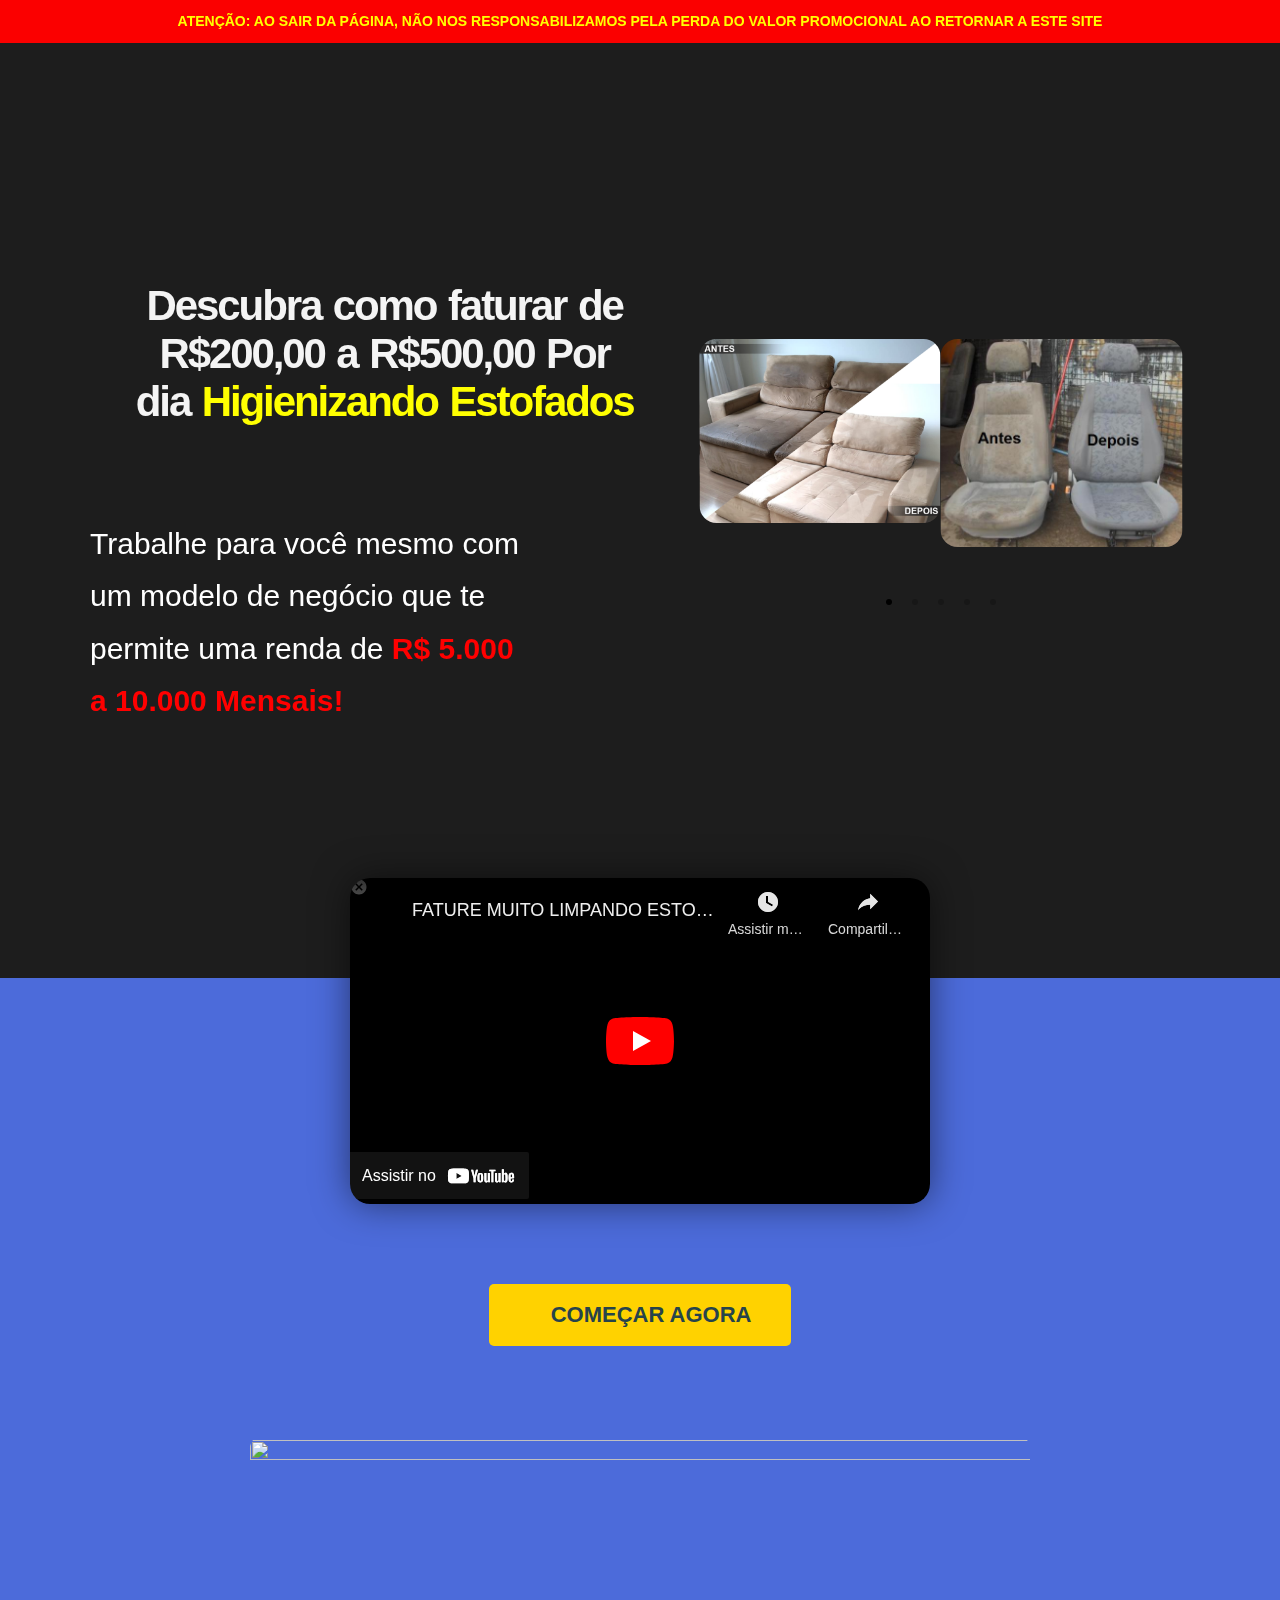
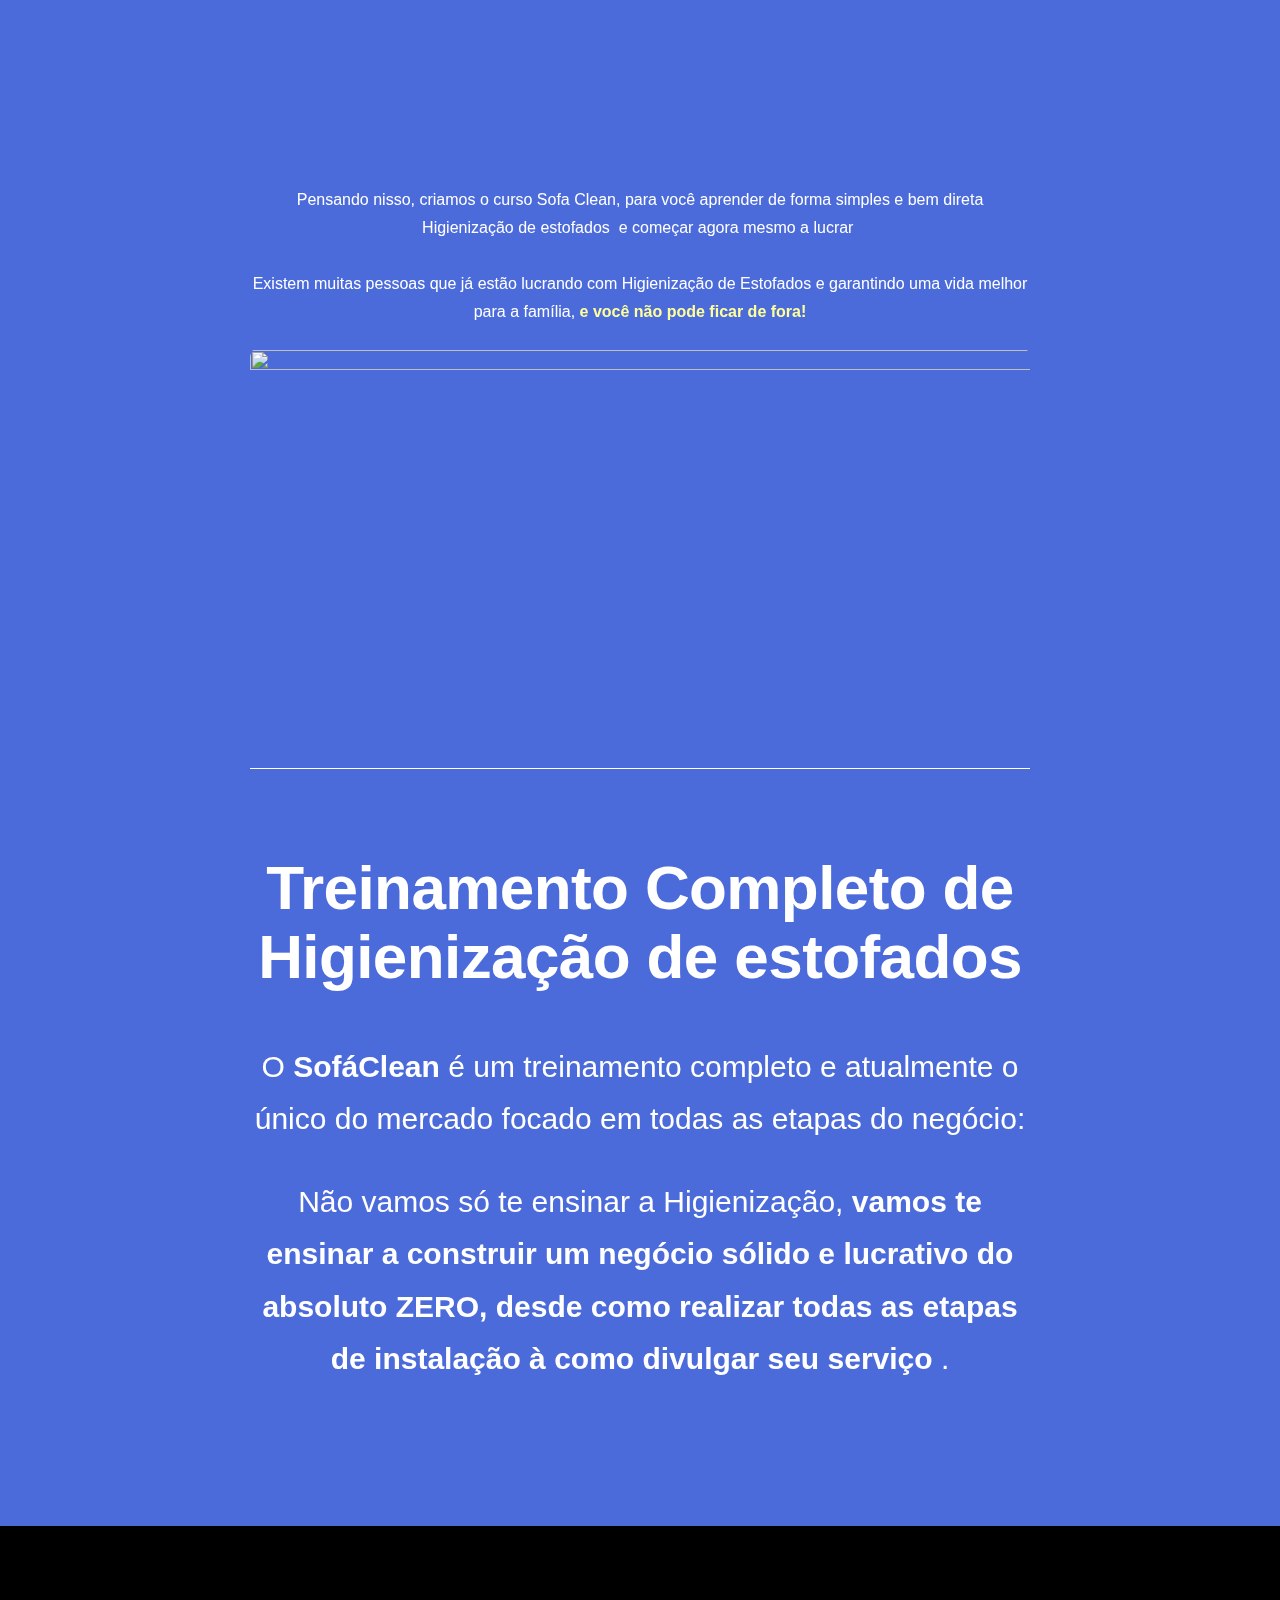
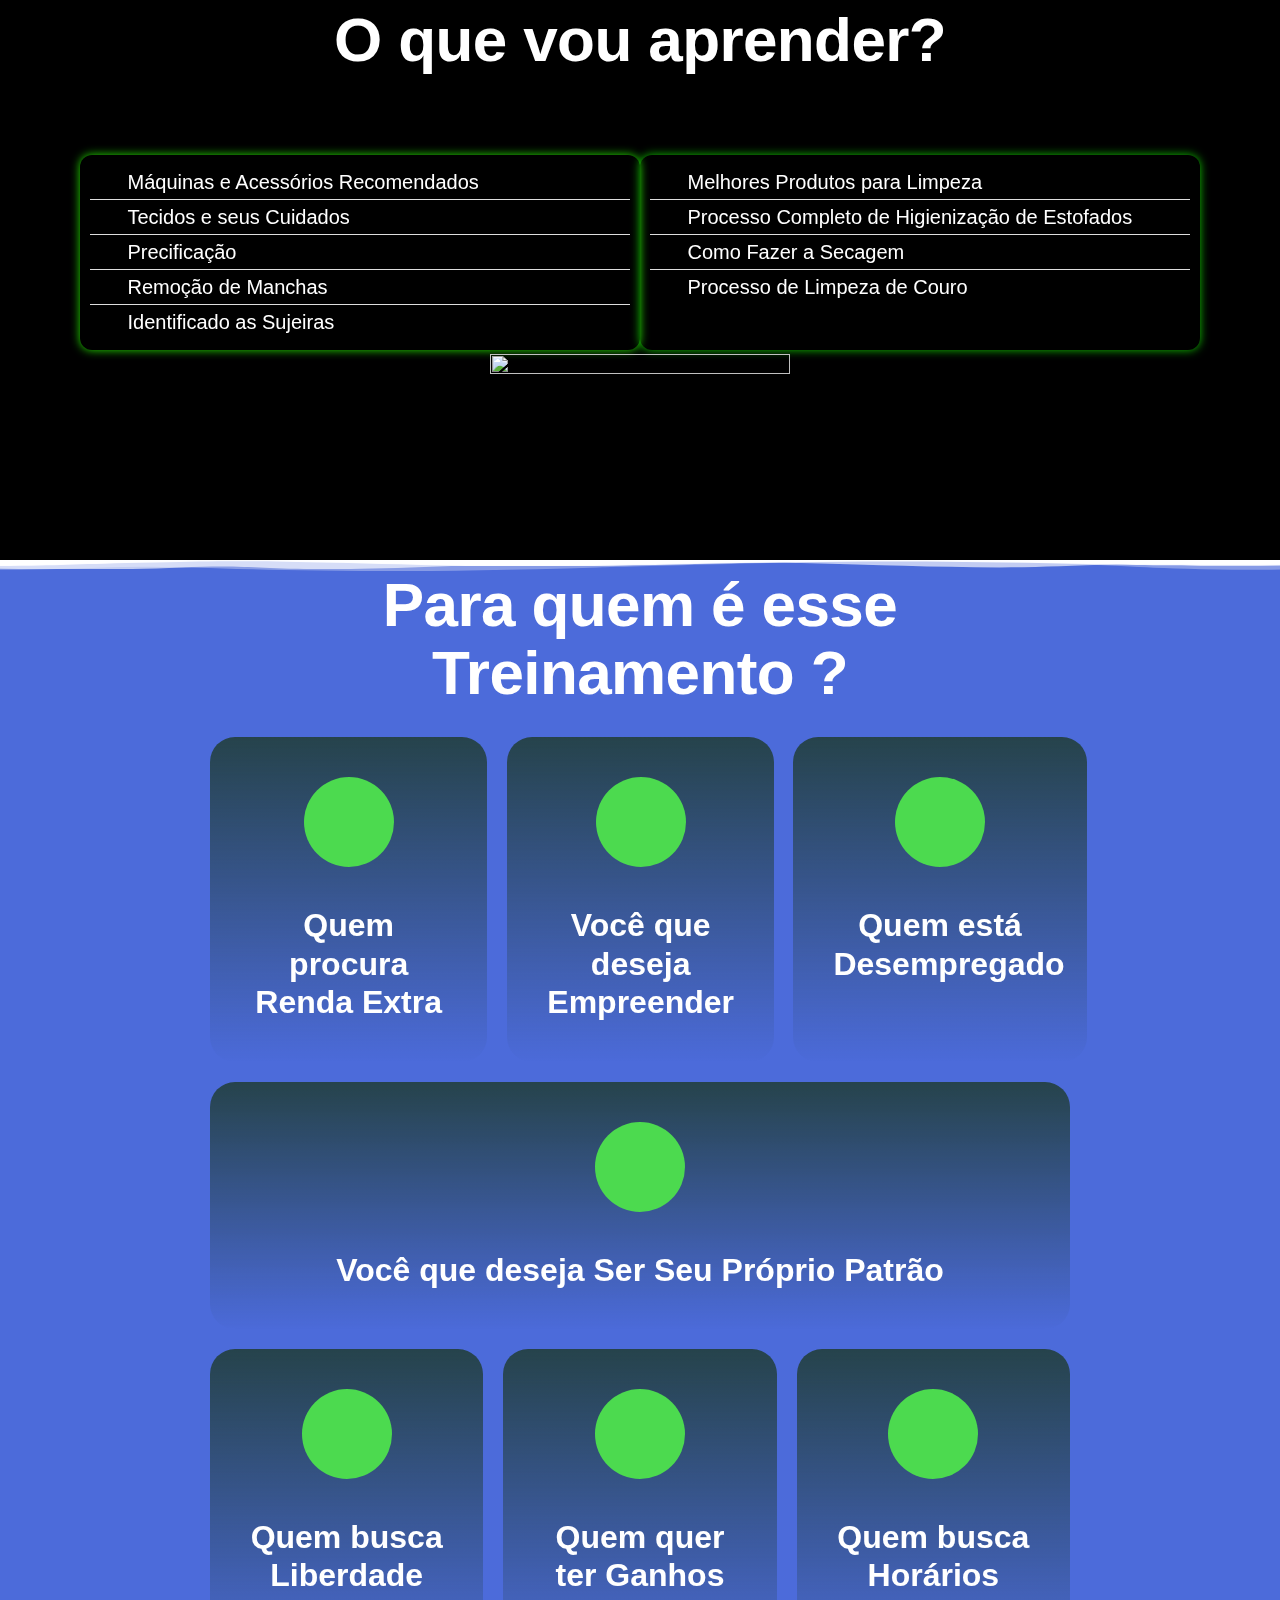
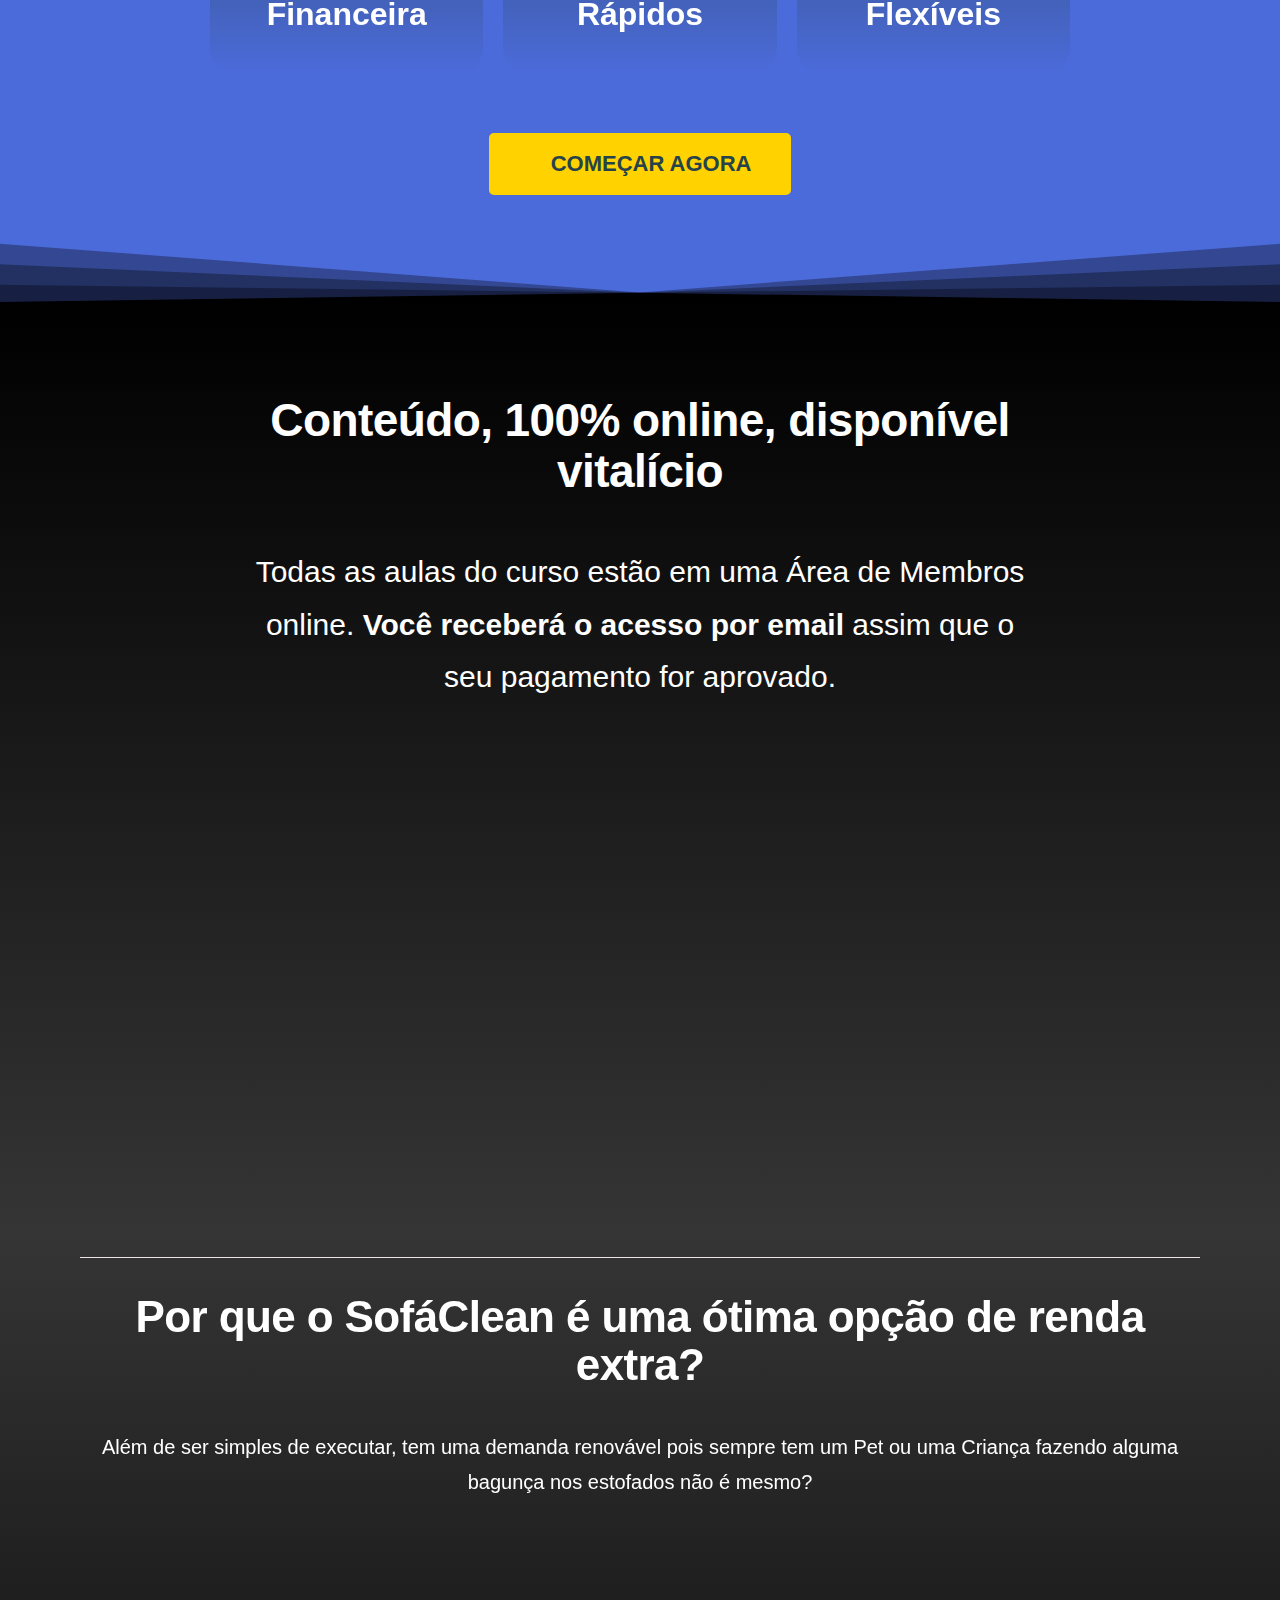
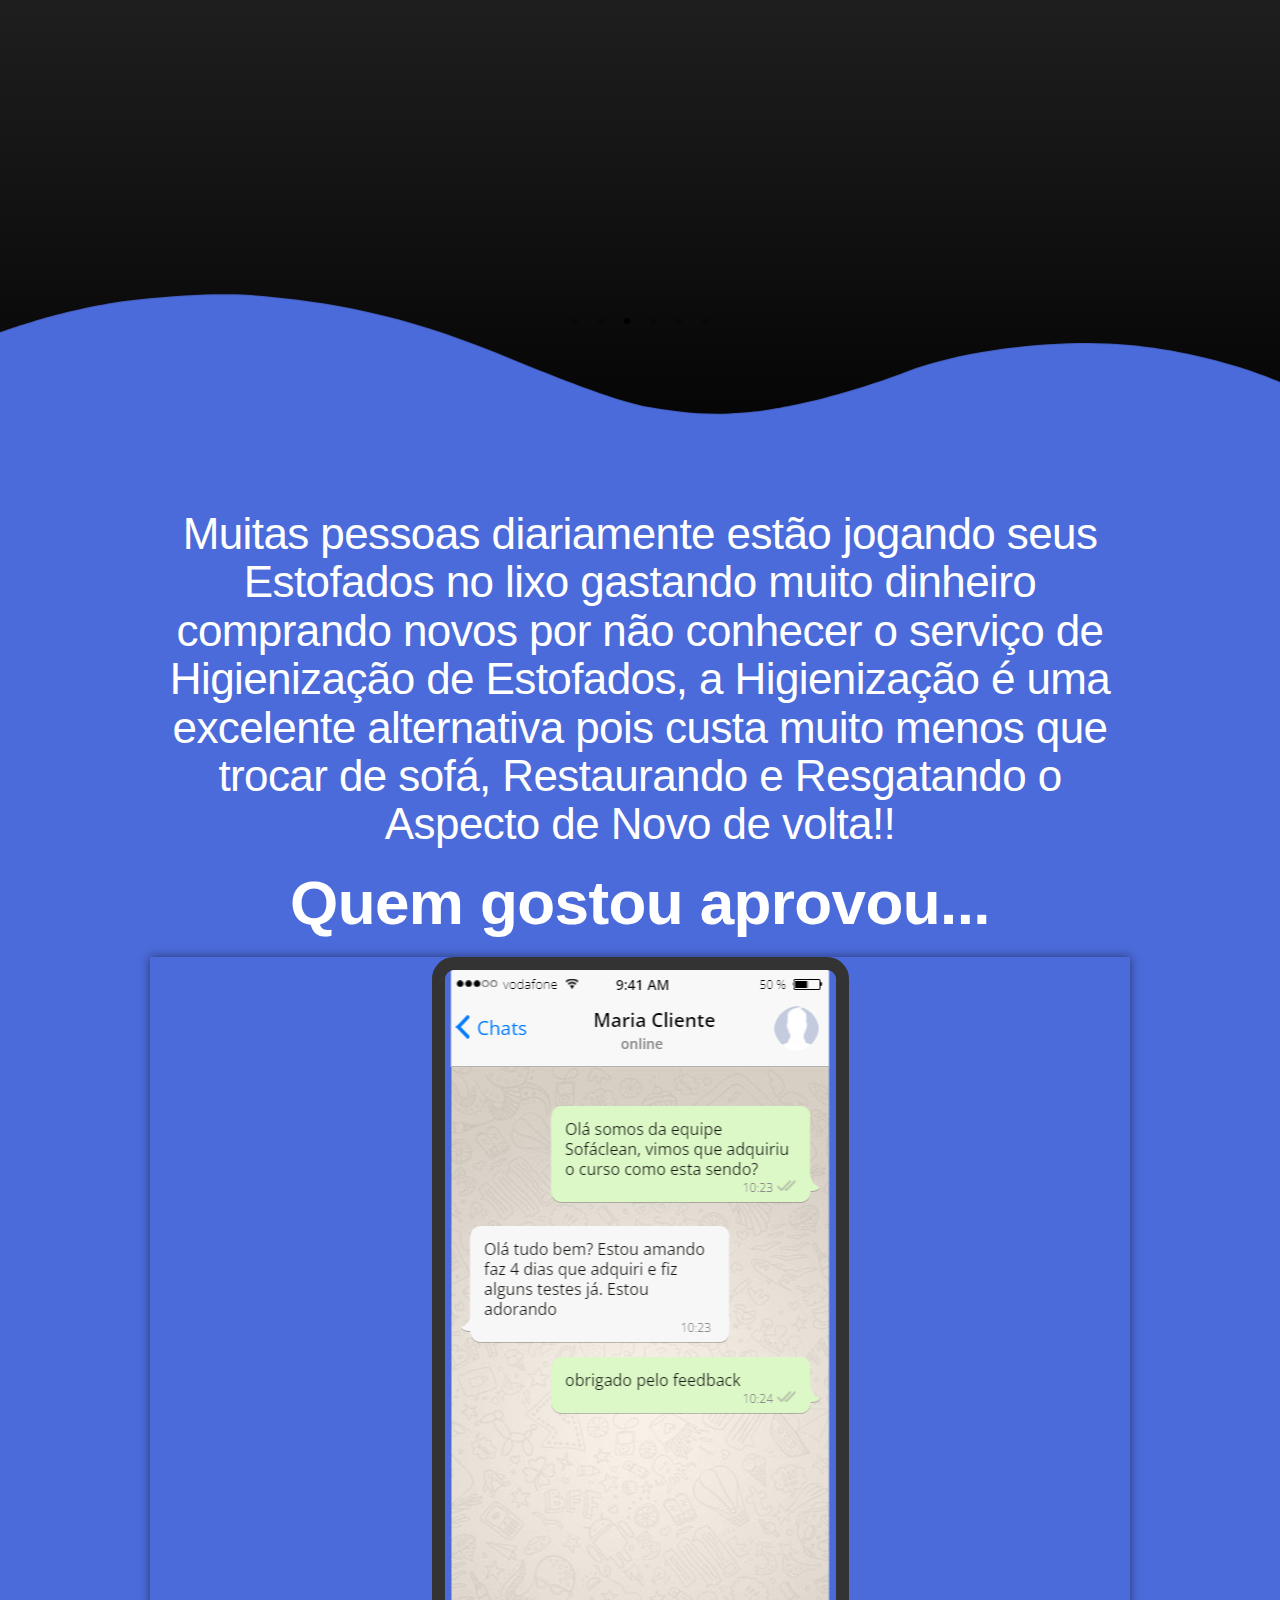
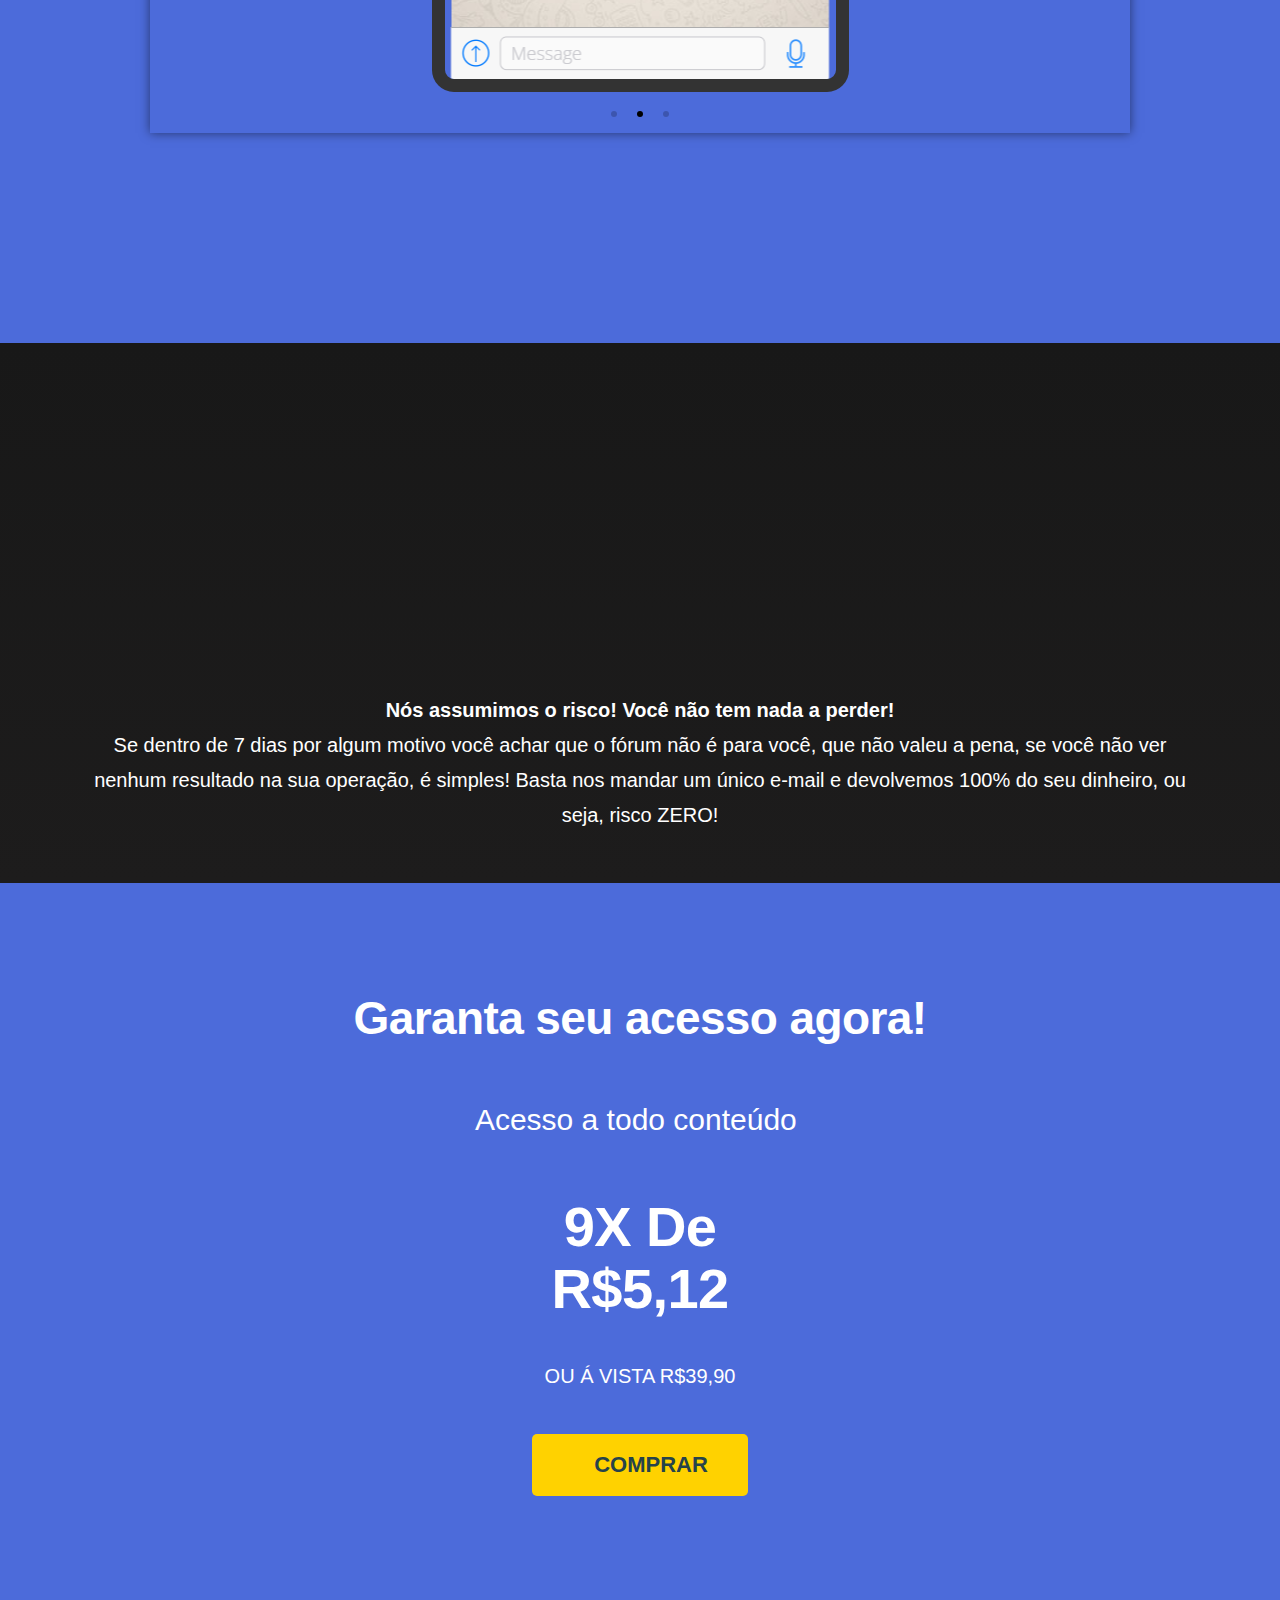
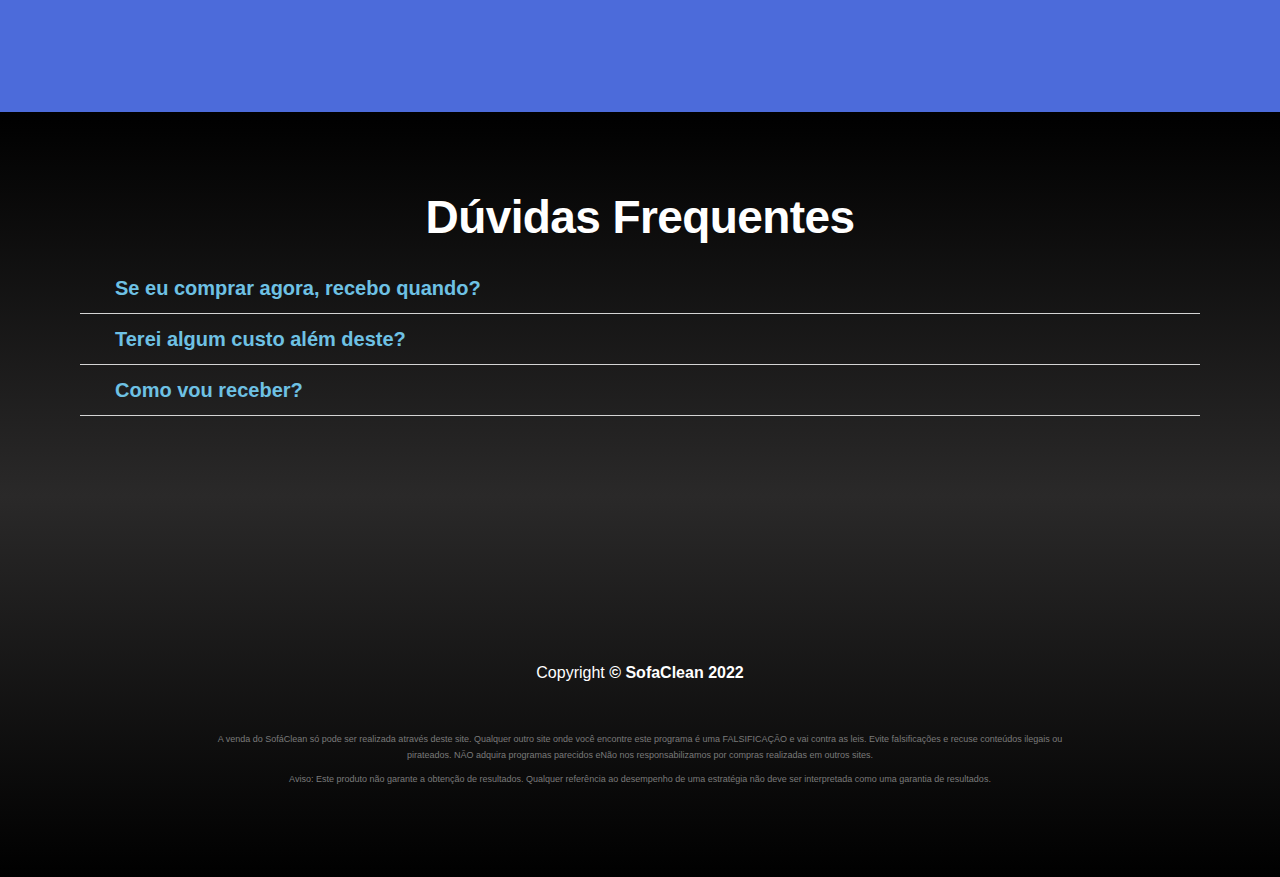
==== index.html @ f1285f8d "Add files via upload" ====
<!DOCTYPE html>

<html lang="en-US"><head><meta http-equiv="Content-Type" content="text/html; charset=UTF-8">
	

<style>
img.wp-smiley,
img.emoji {
	display: inline !important;
	border: none !important;
	box-shadow: none !important;
	height: 1em !important;
	width: 1em !important;
	margin: 0 0.07em !important;
	vertical-align: -0.1em !important;
	background: none !important;
	padding: 0 !important;
}
</style>
	<style id="wp-block-library-inline-css">
:root{--wp-admin-theme-color:#007cba;--wp-admin-theme-color--rgb:0,124,186;--wp-admin-theme-color-darker-10:#006ba1;--wp-admin-theme-color-darker-10--rgb:0,107,161;--wp-admin-theme-color-darker-20:#005a87;--wp-admin-theme-color-darker-20--rgb:0,90,135;--wp-admin-border-width-focus:2px}@media (-webkit-min-device-pixel-ratio:2),(min-resolution:192dpi){:root{--wp-admin-border-width-focus:1.5px}}.wp-element-button{cursor:pointer}:root{--wp--preset--font-size--normal:16px;--wp--preset--font-size--huge:42px}:root .has-very-light-gray-background-color{background-color:#eee}:root .has-very-dark-gray-background-color{background-color:#313131}:root .has-very-light-gray-color{color:#eee}:root .has-very-dark-gray-color{color:#313131}:root .has-vivid-green-cyan-to-vivid-cyan-blue-gradient-background{background:linear-gradient(135deg,#00d084,#0693e3)}:root .has-purple-crush-gradient-background{background:linear-gradient(135deg,#34e2e4,#4721fb 50%,#ab1dfe)}:root .has-hazy-dawn-gradient-background{background:linear-gradient(135deg,#faaca8,#dad0ec)}:root .has-subdued-olive-gradient-background{background:linear-gradient(135deg,#fafae1,#67a671)}:root .has-atomic-cream-gradient-background{background:linear-gradient(135deg,#fdd79a,#004a59)}:root .has-nightshade-gradient-background{background:linear-gradient(135deg,#330968,#31cdcf)}:root .has-midnight-gradient-background{background:linear-gradient(135deg,#020381,#2874fc)}.has-regular-font-size{font-size:1em}.has-larger-font-size{font-size:2.625em}.has-normal-font-size{font-size:var(--wp--preset--font-size--normal)}.has-huge-font-size{font-size:var(--wp--preset--font-size--huge)}.has-text-align-center{text-align:center}.has-text-align-left{text-align:left}.has-text-align-right{text-align:right}#end-resizable-editor-section{display:none}.aligncenter{clear:both}.items-justified-left{justify-content:flex-start}.items-justified-center{justify-content:center}.items-justified-right{justify-content:flex-end}.items-justified-space-between{justify-content:space-between}.screen-reader-text{border:0;clip:rect(1px,1px,1px,1px);clip-path:inset(50%);height:1px;margin:-1px;overflow:hidden;padding:0;position:absolute;width:1px;word-wrap:normal!important}.screen-reader-text:focus{background-color:#ddd;clip:auto!important;clip-path:none;color:#444;display:block;font-size:1em;height:auto;left:5px;line-height:normal;padding:15px 23px 14px;text-decoration:none;top:5px;width:auto;z-index:100000}html :where(.has-border-color){border-style:solid}html :where([style*=border-top-color]){border-top-style:solid}html :where([style*=border-right-color]){border-right-style:solid}html :where([style*=border-bottom-color]){border-bottom-style:solid}html :where([style*=border-left-color]){border-left-style:solid}html :where([style*=border-width]){border-style:solid}html :where([style*=border-top-width]){border-top-style:solid}html :where([style*=border-right-width]){border-right-style:solid}html :where([style*=border-bottom-width]){border-bottom-style:solid}html :where([style*=border-left-width]){border-left-style:solid}html :where(img[class*=wp-image-]){height:auto;max-width:100%}figure{margin:0 0 1em}
</style>
<style id="global-styles-inline-css">
body{--wp--preset--color--black: #000000;--wp--preset--color--cyan-bluish-gray: #abb8c3;--wp--preset--color--white: #ffffff;--wp--preset--color--pale-pink: #f78da7;--wp--preset--color--vivid-red: #cf2e2e;--wp--preset--color--luminous-vivid-orange: #ff6900;--wp--preset--color--luminous-vivid-amber: #fcb900;--wp--preset--color--light-green-cyan: #7bdcb5;--wp--preset--color--vivid-green-cyan: #00d084;--wp--preset--color--pale-cyan-blue: #8ed1fc;--wp--preset--color--vivid-cyan-blue: #0693e3;--wp--preset--color--vivid-purple: #9b51e0;--wp--preset--color--background: #ffffff;--wp--preset--color--foreground: #000000;--wp--preset--color--primary: #004499;--wp--preset--color--secondary: #f2f5fa;--wp--preset--color--tertiary: #049;--wp--preset--color--text-link: #00a192;--wp--preset--color--body-text: #333333;--wp--preset--color--border-color: #e5e5e5;--wp--preset--color--border-color-next: #05a394;--wp--preset--color--border-color-third: #d1d1c2;--wp--preset--color--rose: #dc47a5;--wp--preset--color--bean-red: #ff24af;--wp--preset--color--ironside-grey: #666666;--wp--preset--color--white-smoke: #f6f6f6;--wp--preset--color--dune: #333333;--wp--preset--color--color-light: #fefefe;--wp--preset--color--color-dark: #010101;--wp--preset--color--color-dim-dark: #111111;--wp--preset--color--gradient-color-first: #0b9798;--wp--preset--color--gradient-color-second: #134ba2;--wp--preset--color--gradient-color-third: #034ea3;--wp--preset--color--gradient-color-fourth: #00a990;--wp--preset--color--woodsmoke: #0e0c0c;--wp--preset--gradient--vivid-cyan-blue-to-vivid-purple: linear-gradient(135deg,rgba(6,147,227,1) 0%,rgb(155,81,224) 100%);--wp--preset--gradient--light-green-cyan-to-vivid-green-cyan: linear-gradient(135deg,rgb(122,220,180) 0%,rgb(0,208,130) 100%);--wp--preset--gradient--luminous-vivid-amber-to-luminous-vivid-orange: linear-gradient(135deg,rgba(252,185,0,1) 0%,rgba(255,105,0,1) 100%);--wp--preset--gradient--luminous-vivid-orange-to-vivid-red: linear-gradient(135deg,rgba(255,105,0,1) 0%,rgb(207,46,46) 100%);--wp--preset--gradient--very-light-gray-to-cyan-bluish-gray: linear-gradient(135deg,rgb(238,238,238) 0%,rgb(169,184,195) 100%);--wp--preset--gradient--cool-to-warm-spectrum: linear-gradient(135deg,rgb(74,234,220) 0%,rgb(151,120,209) 20%,rgb(207,42,186) 40%,rgb(238,44,130) 60%,rgb(251,105,98) 80%,rgb(254,248,76) 100%);--wp--preset--gradient--blush-light-purple: linear-gradient(135deg,rgb(255,206,236) 0%,rgb(152,150,240) 100%);--wp--preset--gradient--blush-bordeaux: linear-gradient(135deg,rgb(254,205,165) 0%,rgb(254,45,45) 50%,rgb(107,0,62) 100%);--wp--preset--gradient--luminous-dusk: linear-gradient(135deg,rgb(255,203,112) 0%,rgb(199,81,192) 50%,rgb(65,88,208) 100%);--wp--preset--gradient--pale-ocean: linear-gradient(135deg,rgb(255,245,203) 0%,rgb(182,227,212) 50%,rgb(51,167,181) 100%);--wp--preset--gradient--electric-grass: linear-gradient(135deg,rgb(202,248,128) 0%,rgb(113,206,126) 100%);--wp--preset--gradient--midnight: linear-gradient(135deg,rgb(2,3,129) 0%,rgb(40,116,252) 100%);--wp--preset--gradient--vertical-secondary-to-tertiary: linear-gradient(to bottom,var(--wp--preset--color--secondary) 0%,var(--wp--preset--color--tertiary) 100%);--wp--preset--gradient--vertical-secondary-to-background: linear-gradient(to bottom,var(--wp--preset--color--secondary) 0%,var(--wp--preset--color--background) 100%);--wp--preset--gradient--vertical-tertiary-to-background: linear-gradient(to bottom,var(--wp--preset--color--tertiary) 0%,var(--wp--preset--color--background) 100%);--wp--preset--gradient--vertical-tertiary-to-link: linear-gradient(to top,var(--wp--preset--color--tertiary) 0%,var(--wp--preset--color--text-link) 100%);--wp--preset--gradient--vertical-third-to-fourth: linear-gradient(to bottom,var(--wp--preset--color--gradient-color-third) 0%,var(--wp--preset--color--gradient-color-fourth) 100%);--wp--preset--gradient--diagonal-primary-to-foreground: linear-gradient(to bottom right,var(--wp--preset--color--primary) 0%,var(--wp--preset--color--foreground) 100%);--wp--preset--gradient--diagonal-secondary-to-background: linear-gradient(to bottom right,var(--wp--preset--color--secondary) 50%,var(--wp--preset--color--background) 50%);--wp--preset--gradient--diagonal-background-to-secondary: linear-gradient(to bottom right,var(--wp--preset--color--background) 50%,var(--wp--preset--color--secondary) 50%);--wp--preset--gradient--diagonal-tertiary-to-background: linear-gradient(to bottom right,var(--wp--preset--color--tertiary) 50%,var(--wp--preset--color--background) 50%);--wp--preset--gradient--diagonal-background-to-tertiary: linear-gradient(to bottom right,var(--wp--preset--color--background) 50%,var(--wp--preset--color--tertiary) 50%);--wp--preset--gradient--horizontal-rose-to-bean-red: linear-gradient(to right,var(--wp--preset--color--rose) 0%,var(--wp--preset--color--bean-red) 100%);--wp--preset--gradient--horizontal-bean-red-to-rose: linear-gradient(to right,var(--wp--preset--color--bean-red) 0%,var(--wp--preset--color--rose) 100%);--wp--preset--gradient--horizontal-green-to-blue: linear-gradient(65deg,var(--wp--preset--color--gradient-color-first) 0%,var(--wp--preset--color--gradient-color-second) 70%);--wp--preset--gradient--horizontal-color-gradient-first-to-gradient-second: linear-gradient(65deg,var(--wp--preset--color--gradient-color-first) 0%,var(--wp--preset--color--gradient-color-second) 35%);--wp--preset--duotone--dark-grayscale: url('#wp-duotone-dark-grayscale');--wp--preset--duotone--grayscale: url('#wp-duotone-grayscale');--wp--preset--duotone--purple-yellow: url('#wp-duotone-purple-yellow');--wp--preset--duotone--blue-red: url('#wp-duotone-blue-red');--wp--preset--duotone--midnight: url('#wp-duotone-midnight');--wp--preset--duotone--magenta-yellow: url('#wp-duotone-magenta-yellow');--wp--preset--duotone--purple-green: url('#wp-duotone-purple-green');--wp--preset--duotone--blue-orange: url('#wp-duotone-blue-orange');--wp--preset--duotone--foreground-and-background: url('#wp-duotone-foreground-and-background');--wp--preset--duotone--foreground-and-secondary: url('#wp-duotone-foreground-and-secondary');--wp--preset--duotone--foreground-and-tertiary: url('#wp-duotone-foreground-and-tertiary');--wp--preset--duotone--link-and-background: url('#wp-duotone-link-and-background');--wp--preset--duotone--link-and-secondary: url('#wp-duotone-link-and-secondary');--wp--preset--duotone--link-and-tertiary: url('#wp-duotone-link-and-tertiary');--wp--preset--font-size--small: 15px;--wp--preset--font-size--medium: 16px;--wp--preset--font-size--large: clamp(28px,4.2vw,32px);--wp--preset--font-size--x-large: 42px;--wp--preset--font-size--tiny: 13px;--wp--preset--font-size--extra-small: 14px;--wp--preset--font-size--upper-heading: 18px;--wp--preset--font-size--normal: clamp(18px,1.6vw,20px);--wp--preset--font-size--content-heading: clamp(22px,4.2vw,24px);--wp--preset--font-size--extra-large: clamp(32px,6vw,36px);--wp--preset--font-size--huge: clamp(36px,5.2vw,80px);--wp--preset--font-family--poppins: "Poppins", serif;--wp--preset--spacing--20: 0.44rem;--wp--preset--spacing--30: 0.67rem;--wp--preset--spacing--40: 1rem;--wp--preset--spacing--50: 1.5rem;--wp--preset--spacing--60: 2.25rem;--wp--preset--spacing--70: 3.38rem;--wp--preset--spacing--80: 5.06rem;--wp--custom--spacing--extra-small: clamp(28px, 3.5vw, 35px);--wp--custom--spacing--wp-post: clamp(30px, 3.5vw, 56px);--wp--custom--spacing--wp-comment-horizontal: clamp(30px, 3.7vw, 70px);--wp--custom--spacing--wp-comment-vertical: clamp(30px, 3.5vw, 49px);--wp--custom--spacing--wp-block-sidebar: clamp(0px, 5vw, 56px);--wp--custom--spacing--wp-block-sidebar-widget: clamp(30px, 3vw, 56px);--wp--custom--spacing--wp-block-page-numbers: clamp(49px, 3.3vw, 63px);--wp--custom--spacing--wp-footer-vertical: clamp(5px, 4.17vw, 80px);--wp--custom--spacing--normal: clamp(30px, 3.5vw, 40px);--wp--custom--spacing--small: max(1.75rem, 5vw);--wp--custom--spacing--medium: clamp(2rem, 8vw, calc(4 * var(--wp--style--block-gap)));--wp--custom--spacing--large: clamp(3.5rem, 10vw, 5.0625rem);--wp--custom--spacing--outer: var(--wp--custom--spacing--small, 1.25rem);--wp--custom--spacing--section-block-top: clamp(42px, 5.5vw, 105px);--wp--custom--spacing--section-block-bottom: clamp(12px, 6vw, 115px);--wp--custom--spacing--section-pricing-content: clamp(21px, 5.5vw, 42px);--wp--custom--spacing--main-block-gap: clamp(18px, 3.7vw, 70px);--wp--custom--spacing--testimonial-inner-gap: clamp(35px, 2.56vw, 49px);--wp--custom--typography--font-size--heading-one: clamp(36px, 3vw, 56px);--wp--custom--typography--font-size--heading-two: clamp(32px, 2.6vw, 49px);--wp--custom--typography--font-size--heading-three: clamp(28px, 1.9vw, 36px);--wp--custom--typography--font-size--heading-four: clamp(24px, 1.5vw, 28px);--wp--custom--typography--font-size--heading-five: clamp(22px, 1.3vw, 24px);--wp--custom--typography--font-size--heading-six: 18px;--wp--custom--typography--font-size--post-title: clamp(32px,6vw,36px);--wp--custom--typography--line-height--heading-one: 1.38;--wp--custom--typography--line-height--heading-two: 1.29;--wp--custom--typography--line-height--heading-three: 1.36;--wp--custom--typography--line-height--heading-four: 1.25;--wp--custom--typography--line-height--heading-five: 1.17;--wp--custom--typography--line-height--heading-six: 1.56;--wp--custom--typography--line-height--paragraph: 1.75;--wp--custom--typography--line-height--post-title: 1.36;--wp--custom--typography--line-height--extra-small: 21px;--wp--custom--typography--line-height--small: 28px;--wp--custom--typography--line-height--normal: normal;--wp--custom--typography--font-weight--light: 300;--wp--custom--typography--font-weight--normal: 400;--wp--custom--typography--font-weight--medium: 500;--wp--custom--typography--font-weight--semi-bold: 600;--wp--custom--typography--font-weight--bold: 700;--wp--custom--typography--font-weight--extra-bold: 800;--wp--custom--typography--font-weight--black: 900;}body { margin: 0;--wp--style--global--content-size: 760px;--wp--style--global--wide-size: 1400px; }.wp-site-blocks > .alignleft { float: left; margin-right: 2em; }.wp-site-blocks > .alignright { float: right; margin-left: 2em; }.wp-site-blocks > .aligncenter { justify-content: center; margin-left: auto; margin-right: auto; }.wp-site-blocks > * { margin-block-start: 0; margin-block-end: 0; }.wp-site-blocks > * + * { margin-block-start: 1.5rem; }body { --wp--style--block-gap: 1.5rem; }body .is-layout-flow > *{margin-block-start: 0;margin-block-end: 0;}body .is-layout-flow > * + *{margin-block-start: 1.5rem;margin-block-end: 0;}body .is-layout-constrained > *{margin-block-start: 0;margin-block-end: 0;}body .is-layout-constrained > * + *{margin-block-start: 1.5rem;margin-block-end: 0;}body .is-layout-flex{gap: 1.5rem;}body .is-layout-flow > .alignleft{float: left;margin-inline-start: 0;margin-inline-end: 2em;}body .is-layout-flow > .alignright{float: right;margin-inline-start: 2em;margin-inline-end: 0;}body .is-layout-flow > .aligncenter{margin-left: auto !important;margin-right: auto !important;}body .is-layout-constrained > .alignleft{float: left;margin-inline-start: 0;margin-inline-end: 2em;}body .is-layout-constrained > .alignright{float: right;margin-inline-start: 2em;margin-inline-end: 0;}body .is-layout-constrained > .aligncenter{margin-left: auto !important;margin-right: auto !important;}body .is-layout-constrained > :where(:not(.alignleft):not(.alignright):not(.alignfull)){max-width: var(--wp--style--global--content-size);margin-left: auto !important;margin-right: auto !important;}body .is-layout-constrained > .alignwide{max-width: var(--wp--style--global--wide-size);}body .is-layout-flex{display: flex;}body .is-layout-flex{flex-wrap: wrap;align-items: center;}body .is-layout-flex > *{margin: 0;}body{background-color: var(--wp--preset--color--background);color: var(--wp--preset--color--body-text);font-family: var(--wp--preset--font-family--poppins);font-size: var(--wp--preset--font-size--normal);line-height: var(--wp--custom--typography--line-height--paragraph);padding-top: 0px;padding-right: 0px;padding-bottom: 0px;padding-left: 0px;}a:where(:not(.wp-element-button)){color: var(--wp--preset--color--foreground);text-decoration: underline;}h1{font-size: var(--wp--custom--typography--font-size--heading-one);line-height: var(--wp--custom--typography--line-height--heading-one);}h2{font-size: var(--wp--custom--typography--font-size--heading-two);line-height: var(--wp--custom--typography--line-height--heading-two);}h3{font-size: var(--wp--custom--typography--font-size--heading-three);line-height: var(--wp--custom--typography--line-height--heading-three);}h4{font-size: var(--wp--custom--typography--font-size--heading-four);line-height: var(--wp--custom--typography--line-height--heading-four);}h5{font-size: var(--wp--custom--typography--font-size--heading-five);line-height: var(--wp--custom--typography--line-height--heading-five);}h6{font-size: var(--wp--custom--typography--font-size--heading-six);line-height: var(--wp--custom--typography--line-height--heading-six);}.wp-element-button, .wp-block-button__link{background-color: #32373c;border-width: 0;color: #fff;font-family: inherit;font-size: inherit;line-height: inherit;padding: calc(0.667em + 2px) calc(1.333em + 2px);text-decoration: none;}.has-black-color{color: var(--wp--preset--color--black) !important;}.has-cyan-bluish-gray-color{color: var(--wp--preset--color--cyan-bluish-gray) !important;}.has-white-color{color: var(--wp--preset--color--white) !important;}.has-pale-pink-color{color: var(--wp--preset--color--pale-pink) !important;}.has-vivid-red-color{color: var(--wp--preset--color--vivid-red) !important;}.has-luminous-vivid-orange-color{color: var(--wp--preset--color--luminous-vivid-orange) !important;}.has-luminous-vivid-amber-color{color: var(--wp--preset--color--luminous-vivid-amber) !important;}.has-light-green-cyan-color{color: var(--wp--preset--color--light-green-cyan) !important;}.has-vivid-green-cyan-color{color: var(--wp--preset--color--vivid-green-cyan) !important;}.has-pale-cyan-blue-color{color: var(--wp--preset--color--pale-cyan-blue) !important;}.has-vivid-cyan-blue-color{color: var(--wp--preset--color--vivid-cyan-blue) !important;}.has-vivid-purple-color{color: var(--wp--preset--color--vivid-purple) !important;}.has-background-color{color: var(--wp--preset--color--background) !important;}.has-foreground-color{color: var(--wp--preset--color--foreground) !important;}.has-primary-color{color: var(--wp--preset--color--primary) !important;}.has-secondary-color{color: var(--wp--preset--color--secondary) !important;}.has-tertiary-color{color: var(--wp--preset--color--tertiary) !important;}.has-text-link-color{color: var(--wp--preset--color--text-link) !important;}.has-body-text-color{color: var(--wp--preset--color--body-text) !important;}.has-border-color-color{color: var(--wp--preset--color--border-color) !important;}.has-border-color-next-color{color: var(--wp--preset--color--border-color-next) !important;}.has-border-color-third-color{color: var(--wp--preset--color--border-color-third) !important;}.has-rose-color{color: var(--wp--preset--color--rose) !important;}.has-bean-red-color{color: var(--wp--preset--color--bean-red) !important;}.has-ironside-grey-color{color: var(--wp--preset--color--ironside-grey) !important;}.has-white-smoke-color{color: var(--wp--preset--color--white-smoke) !important;}.has-dune-color{color: var(--wp--preset--color--dune) !important;}.has-color-light-color{color: var(--wp--preset--color--color-light) !important;}.has-color-dark-color{color: var(--wp--preset--color--color-dark) !important;}.has-color-dim-dark-color{color: var(--wp--preset--color--color-dim-dark) !important;}.has-gradient-color-first-color{color: var(--wp--preset--color--gradient-color-first) !important;}.has-gradient-color-second-color{color: var(--wp--preset--color--gradient-color-second) !important;}.has-gradient-color-third-color{color: var(--wp--preset--color--gradient-color-third) !important;}.has-gradient-color-fourth-color{color: var(--wp--preset--color--gradient-color-fourth) !important;}.has-woodsmoke-color{color: var(--wp--preset--color--woodsmoke) !important;}.has-black-background-color{background-color: var(--wp--preset--color--black) !important;}.has-cyan-bluish-gray-background-color{background-color: var(--wp--preset--color--cyan-bluish-gray) !important;}.has-white-background-color{background-color: var(--wp--preset--color--white) !important;}.has-pale-pink-background-color{background-color: var(--wp--preset--color--pale-pink) !important;}.has-vivid-red-background-color{background-color: var(--wp--preset--color--vivid-red) !important;}.has-luminous-vivid-orange-background-color{background-color: var(--wp--preset--color--luminous-vivid-orange) !important;}.has-luminous-vivid-amber-background-color{background-color: var(--wp--preset--color--luminous-vivid-amber) !important;}.has-light-green-cyan-background-color{background-color: var(--wp--preset--color--light-green-cyan) !important;}.has-vivid-green-cyan-background-color{background-color: var(--wp--preset--color--vivid-green-cyan) !important;}.has-pale-cyan-blue-background-color{background-color: var(--wp--preset--color--pale-cyan-blue) !important;}.has-vivid-cyan-blue-background-color{background-color: var(--wp--preset--color--vivid-cyan-blue) !important;}.has-vivid-purple-background-color{background-color: var(--wp--preset--color--vivid-purple) !important;}.has-background-background-color{background-color: var(--wp--preset--color--background) !important;}.has-foreground-background-color{background-color: var(--wp--preset--color--foreground) !important;}.has-primary-background-color{background-color: var(--wp--preset--color--primary) !important;}.has-secondary-background-color{background-color: var(--wp--preset--color--secondary) !important;}.has-tertiary-background-color{background-color: var(--wp--preset--color--tertiary) !important;}.has-text-link-background-color{background-color: var(--wp--preset--color--text-link) !important;}.has-body-text-background-color{background-color: var(--wp--preset--color--body-text) !important;}.has-border-color-background-color{background-color: var(--wp--preset--color--border-color) !important;}.has-border-color-next-background-color{background-color: var(--wp--preset--color--border-color-next) !important;}.has-border-color-third-background-color{background-color: var(--wp--preset--color--border-color-third) !important;}.has-rose-background-color{background-color: var(--wp--preset--color--rose) !important;}.has-bean-red-background-color{background-color: var(--wp--preset--color--bean-red) !important;}.has-ironside-grey-background-color{background-color: var(--wp--preset--color--ironside-grey) !important;}.has-white-smoke-background-color{background-color: var(--wp--preset--color--white-smoke) !important;}.has-dune-background-color{background-color: var(--wp--preset--color--dune) !important;}.has-color-light-background-color{background-color: var(--wp--preset--color--color-light) !important;}.has-color-dark-background-color{background-color: var(--wp--preset--color--color-dark) !important;}.has-color-dim-dark-background-color{background-color: var(--wp--preset--color--color-dim-dark) !important;}.has-gradient-color-first-background-color{background-color: var(--wp--preset--color--gradient-color-first) !important;}.has-gradient-color-second-background-color{background-color: var(--wp--preset--color--gradient-color-second) !important;}.has-gradient-color-third-background-color{background-color: var(--wp--preset--color--gradient-color-third) !important;}.has-gradient-color-fourth-background-color{background-color: var(--wp--preset--color--gradient-color-fourth) !important;}.has-woodsmoke-background-color{background-color: var(--wp--preset--color--woodsmoke) !important;}.has-black-border-color{border-color: var(--wp--preset--color--black) !important;}.has-cyan-bluish-gray-border-color{border-color: var(--wp--preset--color--cyan-bluish-gray) !important;}.has-white-border-color{border-color: var(--wp--preset--color--white) !important;}.has-pale-pink-border-color{border-color: var(--wp--preset--color--pale-pink) !important;}.has-vivid-red-border-color{border-color: var(--wp--preset--color--vivid-red) !important;}.has-luminous-vivid-orange-border-color{border-color: var(--wp--preset--color--luminous-vivid-orange) !important;}.has-luminous-vivid-amber-border-color{border-color: var(--wp--preset--color--luminous-vivid-amber) !important;}.has-light-green-cyan-border-color{border-color: var(--wp--preset--color--light-green-cyan) !important;}.has-vivid-green-cyan-border-color{border-color: var(--wp--preset--color--vivid-green-cyan) !important;}.has-pale-cyan-blue-border-color{border-color: var(--wp--preset--color--pale-cyan-blue) !important;}.has-vivid-cyan-blue-border-color{border-color: var(--wp--preset--color--vivid-cyan-blue) !important;}.has-vivid-purple-border-color{border-color: var(--wp--preset--color--vivid-purple) !important;}.has-background-border-color{border-color: var(--wp--preset--color--background) !important;}.has-foreground-border-color{border-color: var(--wp--preset--color--foreground) !important;}.has-primary-border-color{border-color: var(--wp--preset--color--primary) !important;}.has-secondary-border-color{border-color: var(--wp--preset--color--secondary) !important;}.has-tertiary-border-color{border-color: var(--wp--preset--color--tertiary) !important;}.has-text-link-border-color{border-color: var(--wp--preset--color--text-link) !important;}.has-body-text-border-color{border-color: var(--wp--preset--color--body-text) !important;}.has-border-color-border-color{border-color: var(--wp--preset--color--border-color) !important;}.has-border-color-next-border-color{border-color: var(--wp--preset--color--border-color-next) !important;}.has-border-color-third-border-color{border-color: var(--wp--preset--color--border-color-third) !important;}.has-rose-border-color{border-color: var(--wp--preset--color--rose) !important;}.has-bean-red-border-color{border-color: var(--wp--preset--color--bean-red) !important;}.has-ironside-grey-border-color{border-color: var(--wp--preset--color--ironside-grey) !important;}.has-white-smoke-border-color{border-color: var(--wp--preset--color--white-smoke) !important;}.has-dune-border-color{border-color: var(--wp--preset--color--dune) !important;}.has-color-light-border-color{border-color: var(--wp--preset--color--color-light) !important;}.has-color-dark-border-color{border-color: var(--wp--preset--color--color-dark) !important;}.has-color-dim-dark-border-color{border-color: var(--wp--preset--color--color-dim-dark) !important;}.has-gradient-color-first-border-color{border-color: var(--wp--preset--color--gradient-color-first) !important;}.has-gradient-color-second-border-color{border-color: var(--wp--preset--color--gradient-color-second) !important;}.has-gradient-color-third-border-color{border-color: var(--wp--preset--color--gradient-color-third) !important;}.has-gradient-color-fourth-border-color{border-color: var(--wp--preset--color--gradient-color-fourth) !important;}.has-woodsmoke-border-color{border-color: var(--wp--preset--color--woodsmoke) !important;}.has-vivid-cyan-blue-to-vivid-purple-gradient-background{background: var(--wp--preset--gradient--vivid-cyan-blue-to-vivid-purple) !important;}.has-light-green-cyan-to-vivid-green-cyan-gradient-background{background: var(--wp--preset--gradient--light-green-cyan-to-vivid-green-cyan) !important;}.has-luminous-vivid-amber-to-luminous-vivid-orange-gradient-background{background: var(--wp--preset--gradient--luminous-vivid-amber-to-luminous-vivid-orange) !important;}.has-luminous-vivid-orange-to-vivid-red-gradient-background{background: var(--wp--preset--gradient--luminous-vivid-orange-to-vivid-red) !important;}.has-very-light-gray-to-cyan-bluish-gray-gradient-background{background: var(--wp--preset--gradient--very-light-gray-to-cyan-bluish-gray) !important;}.has-cool-to-warm-spectrum-gradient-background{background: var(--wp--preset--gradient--cool-to-warm-spectrum) !important;}.has-blush-light-purple-gradient-background{background: var(--wp--preset--gradient--blush-light-purple) !important;}.has-blush-bordeaux-gradient-background{background: var(--wp--preset--gradient--blush-bordeaux) !important;}.has-luminous-dusk-gradient-background{background: var(--wp--preset--gradient--luminous-dusk) !important;}.has-pale-ocean-gradient-background{background: var(--wp--preset--gradient--pale-ocean) !important;}.has-electric-grass-gradient-background{background: var(--wp--preset--gradient--electric-grass) !important;}.has-midnight-gradient-background{background: var(--wp--preset--gradient--midnight) !important;}.has-vertical-secondary-to-tertiary-gradient-background{background: var(--wp--preset--gradient--vertical-secondary-to-tertiary) !important;}.has-vertical-secondary-to-background-gradient-background{background: var(--wp--preset--gradient--vertical-secondary-to-background) !important;}.has-vertical-tertiary-to-background-gradient-background{background: var(--wp--preset--gradient--vertical-tertiary-to-background) !important;}.has-vertical-tertiary-to-link-gradient-background{background: var(--wp--preset--gradient--vertical-tertiary-to-link) !important;}.has-vertical-third-to-fourth-gradient-background{background: var(--wp--preset--gradient--vertical-third-to-fourth) !important;}.has-diagonal-primary-to-foreground-gradient-background{background: var(--wp--preset--gradient--diagonal-primary-to-foreground) !important;}.has-diagonal-secondary-to-background-gradient-background{background: var(--wp--preset--gradient--diagonal-secondary-to-background) !important;}.has-diagonal-background-to-secondary-gradient-background{background: var(--wp--preset--gradient--diagonal-background-to-secondary) !important;}.has-diagonal-tertiary-to-background-gradient-background{background: var(--wp--preset--gradient--diagonal-tertiary-to-background) !important;}.has-diagonal-background-to-tertiary-gradient-background{background: var(--wp--preset--gradient--diagonal-background-to-tertiary) !important;}.has-horizontal-rose-to-bean-red-gradient-background{background: var(--wp--preset--gradient--horizontal-rose-to-bean-red) !important;}.has-horizontal-bean-red-to-rose-gradient-background{background: var(--wp--preset--gradient--horizontal-bean-red-to-rose) !important;}.has-horizontal-green-to-blue-gradient-background{background: var(--wp--preset--gradient--horizontal-green-to-blue) !important;}.has-horizontal-color-gradient-first-to-gradient-second-gradient-background{background: var(--wp--preset--gradient--horizontal-color-gradient-first-to-gradient-second) !important;}.has-small-font-size{font-size: var(--wp--preset--font-size--small) !important;}.has-medium-font-size{font-size: var(--wp--preset--font-size--medium) !important;}.has-large-font-size{font-size: var(--wp--preset--font-size--large) !important;}.has-x-large-font-size{font-size: var(--wp--preset--font-size--x-large) !important;}.has-tiny-font-size{font-size: var(--wp--preset--font-size--tiny) !important;}.has-extra-small-font-size{font-size: var(--wp--preset--font-size--extra-small) !important;}.has-upper-heading-font-size{font-size: var(--wp--preset--font-size--upper-heading) !important;}.has-normal-font-size{font-size: var(--wp--preset--font-size--normal) !important;}.has-content-heading-font-size{font-size: var(--wp--preset--font-size--content-heading) !important;}.has-extra-large-font-size{font-size: var(--wp--preset--font-size--extra-large) !important;}.has-huge-font-size{font-size: var(--wp--preset--font-size--huge) !important;}.has-poppins-font-family{font-family: var(--wp--preset--font-family--poppins) !important;}
</style>
<style id="wp-webfonts-inline-css">
@font-face{font-family:Poppins;font-style:normal;font-weight:300;font-display:fallback;src:local(Poppins), url('/wp-content/themes/photobrust/assets/fonts/poppins/Poppins-Light.woff2') format('woff2');font-stretch:normal;}@font-face{font-family:Poppins;font-style:normal;font-weight:400;font-display:fallback;src:local(Poppins), url('/wp-content/themes/photobrust/assets/fonts/poppins/Poppins-Regular.woff2') format('woff2');font-stretch:normal;}@font-face{font-family:Poppins;font-style:italic;font-weight:400;font-display:fallback;src:local(Poppins), url('/wp-content/themes/photobrust/assets/fonts/poppins/Poppins-Italic.woff2') format('woff2');font-stretch:normal;}@font-face{font-family:Poppins;font-style:normal;font-weight:500;font-display:fallback;src:local(Poppins), url('/wp-content/themes/photobrust/assets/fonts/poppins/Poppins-Medium.woff2') format('woff2');font-stretch:normal;}@font-face{font-family:Poppins;font-style:normal;font-weight:600;font-display:fallback;src:local(Poppins), url('/wp-content/themes/photobrust/assets/fonts/poppins/Poppins-SemiBold.woff2') format('woff2');font-stretch:normal;}@font-face{font-family:Poppins;font-style:normal;font-weight:700;font-display:fallback;src:local(Poppins), url('/wp-content/themes/photobrust/assets/fonts/poppins/Poppins-Bold.woff2') format('woff2');font-stretch:normal;}@font-face{font-family:Poppins;font-style:normal;font-weight:800;font-display:fallback;src:local(Poppins), url('/wp-content/themes/photobrust/assets/fonts/poppins/Poppins-ExtraBold.woff2') format('woff2');font-stretch:normal;}@font-face{font-family:Poppins;font-style:normal;font-weight:900;font-display:fallback;src:local(Poppins), url('/wp-content/themes/photobrust/assets/fonts/poppins/Poppins-Black.woff2') format('woff2');font-stretch:normal;}
</style>
<link rel="stylesheet" id="photobrust-style-css" href="./sofalucrativo.online_files/style.css" media="all">
<link rel="stylesheet" id="elementor-icons-css" href="./sofalucrativo.online_files/elementor-icons.min.css" media="all">
<link rel="stylesheet" id="elementor-frontend-css" href="./sofalucrativo.online_files/frontend-lite.min.css" media="all">
<link rel="stylesheet" id="elementor-post-5-css" href="./sofalucrativo.online_files/post-5.css" media="all">
<link rel="stylesheet" id="elementor-pro-css" href="./sofalucrativo.online_files/frontend-lite.min(1).css" media="all">
<link rel="stylesheet" id="elementor-global-css" href="./sofalucrativo.online_files/global.css" media="all">
<link rel="stylesheet" id="elementor-post-103-css" href="./sofalucrativo.online_files/post-103.css" media="all">
<link rel="stylesheet" id="google-fonts-1-css" href="./sofalucrativo.online_files/css" media="all">
<link rel="stylesheet" id="elementor-icons-shared-0-css" href="./sofalucrativo.online_files/fontawesome.min.css" media="all">
<link rel="stylesheet" id="elementor-icons-fa-solid-css" href="./sofalucrativo.online_files/solid.min.css" media="all">
<link rel="stylesheet" id="elementor-icons-fa-regular-css" href="./sofalucrativo.online_files/regular.min.css" media="all">
<link rel="preconnect" href="https://fonts.gstatic.com/" crossorigin=""><link rel="https://api.w.org/" href="https://sofalucrativo.online/wp-json/"><link rel="alternate" type="application/json" href="https://sofalucrativo.online/wp-json/wp/v2/pages/103"><link rel="EditURI" type="application/rsd+xml" title="RSD" href="https://sofalucrativo.online/xmlrpc.php?rsd">
<link rel="wlwmanifest" type="application/wlwmanifest+xml" href="https://sofalucrativo.online/wp-includes/wlwmanifest.xml">
<meta name="generator" content="WordPress 6.1.1">
<link rel="canonical" href="https://sofalucrativo.online/">
<link rel="shortlink" href="https://sofalucrativo.online/">
<link rel="alternate" type="application/json+oembed" href="https://sofalucrativo.online/wp-json/oembed/1.0/embed?url=https%3A%2F%2Fsofalucrativo.online%2F">
<link rel="alternate" type="text/xml+oembed" href="https://sofalucrativo.online/wp-json/oembed/1.0/embed?url=https%3A%2F%2Fsofalucrativo.online%2F&amp;format=xml">
	<meta name="viewport" content="width=device-width, initial-scale=1.0, viewport-fit=cover"><style>._2a488E1JFtKhRmFMRKFaVC ._2VlGqUirWMp5mZnCm5FLoE{position:fixed;bottom:0;left:0;z-index:var(--ah-zIndex-app);max-width:850px}._2a488E1JFtKhRmFMRKFaVC ._199zngJgHNj4ge0LVKujeF{position:relative}._2a488E1JFtKhRmFMRKFaVC ._199zngJgHNj4ge0LVKujeF._1LMeoK9AGtRh3gjRsOwg3-:before{content:'';display:block;position:absolute;top:0;left:0;right:-10px;bottom:0;z-index:100}._2a488E1JFtKhRmFMRKFaVC ._37Iw5-EImEiWuJILJY-SPw{position:relative;z-index:var(--ah-zIndex-app)}._2a488E1JFtKhRmFMRKFaVC ._2IKgTnviQcGWYrEU18zwln{position:absolute;bottom:68px;left:0;background:#6d6d6d;border-radius:8px;padding:10px 8px;width:166px;z-index:-1;cursor:pointer}._2a488E1JFtKhRmFMRKFaVC ._2IKgTnviQcGWYrEU18zwln div{color:#fff;cursor:pointer}._2a488E1JFtKhRmFMRKFaVC ._2IKgTnviQcGWYrEU18zwln ._1lxi2pfvDsA21q0z0eFd8L{position:relative;font-size:10px;white-space:nowrap;overflow:hidden;text-overflow:ellipsis;padding-right:11px}._2a488E1JFtKhRmFMRKFaVC ._2IKgTnviQcGWYrEU18zwln ._1lxi2pfvDsA21q0z0eFd8L span{position:absolute;top:-4px;right:0}._2a488E1JFtKhRmFMRKFaVC ._2IKgTnviQcGWYrEU18zwln ._3Owd3x6pBB8_Os9jGepMBt{font-size:12px;font-weight:700;margin-top:4px}._2a488E1JFtKhRmFMRKFaVC ._2FfCFkzPtXV5SP_nvl_ArZ{position:absolute;bottom:68px;left:168px;background:#ffffff;box-shadow:0px 4px 4px rgba(0,0,0,0.08);border-radius:8px;padding:8px;z-index:-1}._2a488E1JFtKhRmFMRKFaVC ._2FfCFkzPtXV5SP_nvl_ArZ ul li{padding:8px;background:#f9f9f9;border-radius:8px;cursor:pointer}._2a488E1JFtKhRmFMRKFaVC ._2FfCFkzPtXV5SP_nvl_ArZ ul li div{cursor:pointer}._2a488E1JFtKhRmFMRKFaVC ._2FfCFkzPtXV5SP_nvl_ArZ ul li+li{margin-top:8px}._306eFvTtKvxDlof_izaDcI{width:270px !important;bottom:68px !important;position:absolute !important}
._1DsBUJTJz8UOrkCD5LLyov._1RVUP1P6LZkOeb88YPOe7o ._2GBZVT4DLZbCmoPH1WKekC{opacity:0;width:400px;height:calc(100vh - 90px);max-height:600px;border:none;outline:none;position:absolute;right:0;bottom:calc(100% + 4px);z-index:-999999999;transform:translateY(50px);visibility:hidden;transition:0.3s;margin-left:auto;padding-bottom:20px;margin-bottom:2px;display:none;border-radius:8px;box-shadow:1px 2px 5px #08080842;background-color:#fff;overflow:hidden}._1DsBUJTJz8UOrkCD5LLyov._1RVUP1P6LZkOeb88YPOe7o ._2GBZVT4DLZbCmoPH1WKekC *:not(._3MobTg0tPewiq2n_hcqdLy){z-index:-999999999}._1DsBUJTJz8UOrkCD5LLyov._1RVUP1P6LZkOeb88YPOe7o ._2GBZVT4DLZbCmoPH1WKekC ._3200RmNXkB0IM_3eVPo2tI{position:absolute;top:0;left:0;height:100px;width:100%;z-index:1;cursor:pointer;user-select:none}._1DsBUJTJz8UOrkCD5LLyov._1RVUP1P6LZkOeb88YPOe7o ._2GBZVT4DLZbCmoPH1WKekC iframe{width:100%;height:calc(100% - 7px);border:none;overflow:hidden}._1DsBUJTJz8UOrkCD5LLyov._1RVUP1P6LZkOeb88YPOe7o ._2GBZVT4DLZbCmoPH1WKekC._3MobTg0tPewiq2n_hcqdLy{display:block;visibility:visible;opacity:1;transform:translateY(0);z-index:999999999}
._1hPWgIIuf6lS9UmVEju8-d .OM4WqD7S_Jbfp8QbH-XND{position:fixed;top:0;left:0;right:0;bottom:0;z-index:var(--ah-zIndex-backdrop);background-color:#0000009c}
._1XAhkAPR4wzh3MyX76nq8e .MlQVxg4gnxwzEHNJhIC5j{position:relative;display:flex;align-items:center;justify-content:space-between;background-color:#1c1f28;height:var(--ah-height-nav);box-shadow:0px 4px 30px rgba(0,0,0,0.1);border-radius:10px;border-bottom:none}._1XAhkAPR4wzh3MyX76nq8e ._1Izo-hjqGBoZmiSYjQ7t7-{display:flex;align-items:center;height:100%;gap:22px;padding:4px 0px 4px 20px;min-width:410px;width:510px}._1XAhkAPR4wzh3MyX76nq8e ._1L4AelCRtALw6k6q5ZGts6{height:100%;min-width:70px;max-width:78px;padding:0;display:flex;align-items:center;justify-content:center;flex-direction:column;cursor:pointer;user-select:none;position:relative;padding:0 2px;border-radius:4px}._1XAhkAPR4wzh3MyX76nq8e ._1L4AelCRtALw6k6q5ZGts6 *{cursor:pointer;user-select:none}._1XAhkAPR4wzh3MyX76nq8e ._1L4AelCRtALw6k6q5ZGts6 ._29u_B7AykiEGKRRHXDAAnj{color:#fff;font-size:12px;text-align:center;display:-webkit-box;-webkit-box-orient:vertical;-webkit-line-clamp:1;overflow:hidden;text-overflow:ellipsis;margin-top:4px}._1XAhkAPR4wzh3MyX76nq8e ._1L4AelCRtALw6k6q5ZGts6:first-child{margin-left:0}._1XAhkAPR4wzh3MyX76nq8e ._1L4AelCRtALw6k6q5ZGts6:last-child{margin-right:0}._1XAhkAPR4wzh3MyX76nq8e ._1L4AelCRtALw6k6q5ZGts6:hover{color:var(--ah-primary)}._1XAhkAPR4wzh3MyX76nq8e ._1L4AelCRtALw6k6q5ZGts6:hover ._29u_B7AykiEGKRRHXDAAnj{color:var(--ah-primary)}._1XAhkAPR4wzh3MyX76nq8e ._1L4AelCRtALw6k6q5ZGts6:hover svg path{fill:var(--ah-primary)}._1XAhkAPR4wzh3MyX76nq8e ._1L4AelCRtALw6k6q5ZGts6:active{color:#fff}._1XAhkAPR4wzh3MyX76nq8e ._1L4AelCRtALw6k6q5ZGts6:active ._29u_B7AykiEGKRRHXDAAnj{color:#fff}._1XAhkAPR4wzh3MyX76nq8e ._1L4AelCRtALw6k6q5ZGts6:active svg path{fill:#fff}._1XAhkAPR4wzh3MyX76nq8e ._1L4AelCRtALw6k6q5ZGts6._1bp9AP0la2wPz8s9ii7824:before{content:'';display:block;width:calc(100% + 4px);height:5px;background-color:var(--ah-red-100);position:absolute;left:-2px;bottom:-4px;border-radius:4px}._1XAhkAPR4wzh3MyX76nq8e ._1L4AelCRtALw6k6q5ZGts6._1bp9AP0la2wPz8s9ii7824 ._29u_B7AykiEGKRRHXDAAnj{color:#fff}._1XAhkAPR4wzh3MyX76nq8e ._1L4AelCRtALw6k6q5ZGts6._1bp9AP0la2wPz8s9ii7824 svg path{fill:#fff}._1XAhkAPR4wzh3MyX76nq8e ._2_n1VQvZiwl91q6v0e1O-h{display:flex;align-items:center;justify-content:center}._1XAhkAPR4wzh3MyX76nq8e ._1l9NaTC2f24G9oKnrIpn0e{width:24px;height:24px;display:flex;align-items:center;justify-content:center;color:#fff}._1XAhkAPR4wzh3MyX76nq8e .CEMtpWzyFZ_7YzEsN_gMs{display:flex;align-items:center;justify-content:center;flex-direction:column;user-select:none;position:relative;margin-left:20px;cursor:pointer;max-width:76px;min-width:76px}._1XAhkAPR4wzh3MyX76nq8e .CEMtpWzyFZ_7YzEsN_gMs:active{background:transparent !important}._1XAhkAPR4wzh3MyX76nq8e .CEMtpWzyFZ_7YzEsN_gMs ._1l9NaTC2f24G9oKnrIpn0e{width:24px;height:24px;display:flex;align-items:center;justify-content:center;color:#fff}._1XAhkAPR4wzh3MyX76nq8e .CEMtpWzyFZ_7YzEsN_gMs:hover div{color:var(--ah-primary)}._1XAhkAPR4wzh3MyX76nq8e .CEMtpWzyFZ_7YzEsN_gMs div{display:block;cursor:pointer;color:#fff;overflow:hidden;text-overflow:ellipsis;white-space:nowrap;width:100%;text-align:center}._1XAhkAPR4wzh3MyX76nq8e .CEMtpWzyFZ_7YzEsN_gMs:hover{color:var(--ah-primary)}._1XAhkAPR4wzh3MyX76nq8e .CEMtpWzyFZ_7YzEsN_gMs:hover svg path{fill:var(--ah-primary)}._1XAhkAPR4wzh3MyX76nq8e .CEMtpWzyFZ_7YzEsN_gMs:active{color:var(--ah-primary-hover)}._1XAhkAPR4wzh3MyX76nq8e .CEMtpWzyFZ_7YzEsN_gMs:active svg path{fill:var(--ah-primary-hover)}._1XAhkAPR4wzh3MyX76nq8e ._2f5NbwV94q29kdvINw7588{display:flex;height:100%}._1XAhkAPR4wzh3MyX76nq8e ._2f5NbwV94q29kdvINw7588 ._2qXhHYuKVVXH4FU6heQjeo{display:flex;align-items:center;justify-content:center;width:8px;cursor:pointer;user-select:none;position:relative;margin-left:12px}._1XAhkAPR4wzh3MyX76nq8e ._2f5NbwV94q29kdvINw7588 ._2qXhHYuKVVXH4FU6heQjeo svg{width:7px !important;color:#fff;font-size:14px}._1XAhkAPR4wzh3MyX76nq8e ._2f5NbwV94q29kdvINw7588 ._2qXhHYuKVVXH4FU6heQjeo:hover{color:var(--ah-primary)}._1XAhkAPR4wzh3MyX76nq8e ._2f5NbwV94q29kdvINw7588 ._2qXhHYuKVVXH4FU6heQjeo:hover svg path{fill:var(--ah-primary)}._1XAhkAPR4wzh3MyX76nq8e ._2f5NbwV94q29kdvINw7588 ._2qXhHYuKVVXH4FU6heQjeo:active{color:var(--ah-primary-hover)}._1XAhkAPR4wzh3MyX76nq8e ._2f5NbwV94q29kdvINw7588 ._2qXhHYuKVVXH4FU6heQjeo:active svg path{fill:var(--ah-primary-hover)}._1XAhkAPR4wzh3MyX76nq8e ._2f5NbwV94q29kdvINw7588 [data-setting-item-active='true'] div{color:var(--ah-red-100)}._1XAhkAPR4wzh3MyX76nq8e ._2f5NbwV94q29kdvINw7588 [data-setting-item-active='true'] svg path{fill:var(--ah-red-100)}._1XAhkAPR4wzh3MyX76nq8e ._2f5NbwV94q29kdvINw7588 ._3p9r4IU6TFjVk03hXzcNtU div{color:var(--ah-red-100)}._1XAhkAPR4wzh3MyX76nq8e ._2f5NbwV94q29kdvINw7588 ._3p9r4IU6TFjVk03hXzcNtU:before{content:'';position:absolute;bottom:0;height:3px;width:100%;background-color:var(--ah-red-100);border-radius:30px 30px 0 0}._1XAhkAPR4wzh3MyX76nq8e ._2f5NbwV94q29kdvINw7588 ._3p9r4IU6TFjVk03hXzcNtU svg path{fill:var(--ah-red-100)}._1XAhkAPR4wzh3MyX76nq8e ._23eY1zZQ0XpeGc0LuA0SBB{display:flex;align-items:center;justify-content:center;user-select:none;cursor:pointer;width:64px;height:64px;background:var(--ah-primary);border-radius:8px 0 0 8px;min-width:64px}._1XAhkAPR4wzh3MyX76nq8e ._3LnJcXOqLEcBeBXx3swOow{display:flex;align-items:center;gap:32px}._1XAhkAPR4wzh3MyX76nq8e ._3LnJcXOqLEcBeBXx3swOow ._1IXTpuz20MPNRDUR2oyCKT:first-child{margin-left:0}._1XAhkAPR4wzh3MyX76nq8e ._3LnJcXOqLEcBeBXx3swOow ._1IXTpuz20MPNRDUR2oyCKT:last-child{margin-right:0}._1XAhkAPR4wzh3MyX76nq8e ._3LnJcXOqLEcBeBXx3swOow ._1F11iBWEaPR3bsxXRODlPW{line-height:20px;color:#fff;font-size:11px}._1XAhkAPR4wzh3MyX76nq8e ._3LnJcXOqLEcBeBXx3swOow ._1F11iBWEaPR3bsxXRODlPW svg{margin-left:4px}._1XAhkAPR4wzh3MyX76nq8e ._3LnJcXOqLEcBeBXx3swOow ._3pudU0_Ib2KraK1y_ldGiQ{font-weight:700;font-size:12px;line-height:22px;padding-bottom:6px;color:#fff}._1XAhkAPR4wzh3MyX76nq8e ._3LnJcXOqLEcBeBXx3swOow ._3pudU0_Ib2KraK1y_ldGiQ svg{margin-left:2px}._1XAhkAPR4wzh3MyX76nq8e ._3LnJcXOqLEcBeBXx3swOow ._1F11iBWEaPR3bsxXRODlPW,._1XAhkAPR4wzh3MyX76nq8e ._3LnJcXOqLEcBeBXx3swOow ._3pudU0_Ib2KraK1y_ldGiQ{display:flex;align-items:center;justify-content:center;display:-webkit-box;-webkit-box-orient:vertical;-webkit-line-clamp:1;overflow:hidden;text-overflow:ellipsis}._1XAhkAPR4wzh3MyX76nq8e ._3LnJcXOqLEcBeBXx3swOow ._3vGiGBKe-KN84Y202KODV{display:grid;grid-template-columns:auto auto;padding:6px 0 0}._1XAhkAPR4wzh3MyX76nq8e ._1Nf3t-DhDDENFJb5hhnhLQ{width:1px;height:40px;margin:0 24px;background-color:#ddd}._1XAhkAPR4wzh3MyX76nq8e .DVE68XsjKmSF3XybebC8i{box-shadow:0 0 0}._1XAhkAPR4wzh3MyX76nq8e ._2n0I700e1ly5joM48zXfoT{display:flex}._1XAhkAPR4wzh3MyX76nq8e ._2n0I700e1ly5joM48zXfoT:hover svg path{stroke:var(--ah-primary)}._1XAhkAPR4wzh3MyX76nq8e ._1F6xwYgZjV2s9KasJ2CGdS{pointer-events:none}._1XAhkAPR4wzh3MyX76nq8e ._1F6xwYgZjV2s9KasJ2CGdS *{pointer-events:none}._1XAhkAPR4wzh3MyX76nq8e ._3MefMoNpaiE4tPrNHjy3f5{display:flex;justify-content:center;align-items:center;width:25px;height:25px;position:absolute;right:-12px;background:#fff;box-shadow:0 8px 4px 0 rgba(0,0,0,0.1);border-radius:50%;transition:all 0.15s ease-in-out;cursor:pointer;transform:rotate(180deg);z-index:99}._1XAhkAPR4wzh3MyX76nq8e ._3MefMoNpaiE4tPrNHjy3f5._3iVzmBre0mPEklnyBwCWbp{right:-34px;transform:rotate(0deg)}._1XAhkAPR4wzh3MyX76nq8e ._3MefMoNpaiE4tPrNHjy3f5 svg{width:8px !important}._1XAhkAPR4wzh3MyX76nq8e ._3MefMoNpaiE4tPrNHjy3f5 svg path{fill:var(--ah-red-100)}._1XAhkAPR4wzh3MyX76nq8e .HGqHaEsfPA9gdvd4Oz-SI ._1MlnUXgF_bZgOY1dv2zr1D{display:flex;justify-content:center;align-items:center}._1XAhkAPR4wzh3MyX76nq8e ._1MlnUXgF_bZgOY1dv2zr1D{display:none;position:absolute;top:0;left:0;right:0;bottom:0;z-index:90;background:rgba(255,255,255,0.5);border-radius:0 8px 8px 0}.KQJE0mh8XRLKUBuZuLHwl{text-align:center}.KQJE0mh8XRLKUBuZuLHwl .ZudvSRU07iCt22mvMlhE8{font-weight:bold;font-size:10px;color:#fff;line-height:20px}.KQJE0mh8XRLKUBuZuLHwl ._12QTG5rpdiPK5UU_IGZuP4{font-size:10px;color:var(--ah-grey-600)}@media (max-width: 1200px){._1XAhkAPR4wzh3MyX76nq8e ._3LnJcXOqLEcBeBXx3swOow{gap:24px}}
._33Q8cUXNOD27AhrUfcEub6{display:inline-flex !important}._33Q8cUXNOD27AhrUfcEub6 ._2WZ5J8pze1z5vHQHd07ywY{display:inline-flex;border-radius:50%;width:12px;height:12px;-webkit-animation:_1FlgJoyybyPq85-FxdsNl 0.8s linear infinite;animation:_1FlgJoyybyPq85-FxdsNl 0.8s linear infinite}@-webkit-keyframes _1FlgJoyybyPq85-FxdsNl{0%{-webkit-transform:rotate(0deg)}100%{-webkit-transform:rotate(360deg)}}@keyframes _1FlgJoyybyPq85-FxdsNl{0%{transform:rotate(0deg)}100%{transform:rotate(360deg)}}
.wgPnZK78e7Rkg-20FFdR6._1yIEZqvVSTm9zxdPtnUMwU{position:relative;height:100%;max-width:170px;min-width:170px;display:flex;align-items:center}.wgPnZK78e7Rkg-20FFdR6._1yIEZqvVSTm9zxdPtnUMwU ._1ACNBXFgp6kMwFAaTHnlFy,.wgPnZK78e7Rkg-20FFdR6._1yIEZqvVSTm9zxdPtnUMwU ._1ACNBXFgp6kMwFAaTHnlFy svg{color:#fff}.wgPnZK78e7Rkg-20FFdR6._1yIEZqvVSTm9zxdPtnUMwU ._2DK5IsDboE1Ie4dXbfZryl{width:16px;height:16px;margin-right:5px}.wgPnZK78e7Rkg-20FFdR6._1yIEZqvVSTm9zxdPtnUMwU ._1ACNBXFgp6kMwFAaTHnlFy{display:flex;align-items:center;justify-content:center;cursor:pointer;user-select:none;padding:0 10px;border-radius:4px;font-size:12px;background-color:var(--ah-primary);white-space:nowrap;text-align:center;height:38px;width:100%}.wgPnZK78e7Rkg-20FFdR6._1yIEZqvVSTm9zxdPtnUMwU ._1ACNBXFgp6kMwFAaTHnlFy span{display:block;white-space:nowrap;text-overflow:ellipsis;overflow:hidden;color:#fff}.wgPnZK78e7Rkg-20FFdR6._1yIEZqvVSTm9zxdPtnUMwU ._1ACNBXFgp6kMwFAaTHnlFy._2ejN2EETSqbcKvBuFxRvQg{color:#fff;background-color:var(--ah-red-100)}.wgPnZK78e7Rkg-20FFdR6._1yIEZqvVSTm9zxdPtnUMwU ._1ACNBXFgp6kMwFAaTHnlFy._2ejN2EETSqbcKvBuFxRvQg svg path{fill:#fff}.wgPnZK78e7Rkg-20FFdR6._1yIEZqvVSTm9zxdPtnUMwU ._1ACNBXFgp6kMwFAaTHnlFy *{cursor:pointer}.wgPnZK78e7Rkg-20FFdR6._1yIEZqvVSTm9zxdPtnUMwU ._1ACNBXFgp6kMwFAaTHnlFy svg{margin-right:2px}.wgPnZK78e7Rkg-20FFdR6._1yIEZqvVSTm9zxdPtnUMwU ._1ACNBXFgp6kMwFAaTHnlFy svg path{fill:#fff}.wgPnZK78e7Rkg-20FFdR6._1yIEZqvVSTm9zxdPtnUMwU ._1ACNBXFgp6kMwFAaTHnlFy:hover{background-color:var(--ah-red-100)}.wgPnZK78e7Rkg-20FFdR6._1yIEZqvVSTm9zxdPtnUMwU ._712Q9-kWDRymS-dHM4GEt{display:grid;grid-template-rows:52px auto 1fr;position:absolute;bottom:100%;right:0;border-radius:6px;width:286px;background-color:#fff;box-shadow:1px 2px 5px #08080842;max-height:calc(100vh - var(--ah-height-nav) - 20px)}.wgPnZK78e7Rkg-20FFdR6._1yIEZqvVSTm9zxdPtnUMwU ._712Q9-kWDRymS-dHM4GEt ._1peKQ31rhXfuTtYVTqU17j{background-color:#fcfcfc;height:52px;font-weight:bold;font-size:12px;line-height:20px;color:var(--ah-grey-100);border-bottom:solid 1px #f5f5f5;display:flex;align-items:center;padding:0 16px;border-radius:4px 4px 0 0}.wgPnZK78e7Rkg-20FFdR6._1yIEZqvVSTm9zxdPtnUMwU ._712Q9-kWDRymS-dHM4GEt ._1bDic8A6K731jCRuEZ_k0T{display:grid;grid-template-columns:74px 1fr;margin:16px}.wgPnZK78e7Rkg-20FFdR6._1yIEZqvVSTm9zxdPtnUMwU ._712Q9-kWDRymS-dHM4GEt ._1bDic8A6K731jCRuEZ_k0T .CHvx3xC06Idl3aZDqfmUP{width:64px;height:64px;background-position:center;background-size:cover;background-repeat:no-repeat;border-radius:2px}.wgPnZK78e7Rkg-20FFdR6._1yIEZqvVSTm9zxdPtnUMwU ._712Q9-kWDRymS-dHM4GEt ._1bDic8A6K731jCRuEZ_k0T ._2Af2AWq6f5ByIpPnUFY1dd{font-weight:700;margin-bottom:8px;color:var(--ah-grey-100);display:block;display:-webkit-box;-webkit-box-orient:vertical;-webkit-line-clamp:2;overflow:hidden;text-overflow:ellipsis}.wgPnZK78e7Rkg-20FFdR6._1yIEZqvVSTm9zxdPtnUMwU ._712Q9-kWDRymS-dHM4GEt ._1bDic8A6K731jCRuEZ_k0T ._2IHHFEOSMEKL48waCR2tg4{font-weight:700;color:var(--ah-grey-100)}.wgPnZK78e7Rkg-20FFdR6._1yIEZqvVSTm9zxdPtnUMwU ._712Q9-kWDRymS-dHM4GEt .exNsa2ifVWaBKvkfC80ep{display:flex;align-items:center;justify-content:space-between;border-bottom:solid 1px #f5f5f5;margin:0 16px;position:relative}.wgPnZK78e7Rkg-20FFdR6._1yIEZqvVSTm9zxdPtnUMwU ._712Q9-kWDRymS-dHM4GEt .exNsa2ifVWaBKvkfC80ep ._30RX3VxjSwpDPiul23tloy{padding:12px;position:relative;display:flex;align-items:center;justify-content:center;cursor:pointer;flex:1}.wgPnZK78e7Rkg-20FFdR6._1yIEZqvVSTm9zxdPtnUMwU ._712Q9-kWDRymS-dHM4GEt .exNsa2ifVWaBKvkfC80ep ._30RX3VxjSwpDPiul23tloy svg{margin-right:8px}.wgPnZK78e7Rkg-20FFdR6._1yIEZqvVSTm9zxdPtnUMwU ._712Q9-kWDRymS-dHM4GEt .exNsa2ifVWaBKvkfC80ep ._30RX3VxjSwpDPiul23tloy *{cursor:pointer}.wgPnZK78e7Rkg-20FFdR6._1yIEZqvVSTm9zxdPtnUMwU ._712Q9-kWDRymS-dHM4GEt .exNsa2ifVWaBKvkfC80ep ._30RX3VxjSwpDPiul23tloy::after,.wgPnZK78e7Rkg-20FFdR6._1yIEZqvVSTm9zxdPtnUMwU ._712Q9-kWDRymS-dHM4GEt .exNsa2ifVWaBKvkfC80ep ._30RX3VxjSwpDPiul23tloy::before{content:'';position:absolute;bottom:0;transition:0.15s;width:0;height:1px}.wgPnZK78e7Rkg-20FFdR6._1yIEZqvVSTm9zxdPtnUMwU ._712Q9-kWDRymS-dHM4GEt .exNsa2ifVWaBKvkfC80ep ._30RX3VxjSwpDPiul23tloy:after{left:50%}.wgPnZK78e7Rkg-20FFdR6._1yIEZqvVSTm9zxdPtnUMwU ._712Q9-kWDRymS-dHM4GEt .exNsa2ifVWaBKvkfC80ep ._30RX3VxjSwpDPiul23tloy:before{right:50%}.wgPnZK78e7Rkg-20FFdR6._1yIEZqvVSTm9zxdPtnUMwU ._712Q9-kWDRymS-dHM4GEt .exNsa2ifVWaBKvkfC80ep ._30RX3VxjSwpDPiul23tloy:hover{color:var(--ah-red-100)}.wgPnZK78e7Rkg-20FFdR6._1yIEZqvVSTm9zxdPtnUMwU ._712Q9-kWDRymS-dHM4GEt .exNsa2ifVWaBKvkfC80ep ._30RX3VxjSwpDPiul23tloy:hover svg path{fill:var(--ah-red-100)}.wgPnZK78e7Rkg-20FFdR6._1yIEZqvVSTm9zxdPtnUMwU ._712Q9-kWDRymS-dHM4GEt .exNsa2ifVWaBKvkfC80ep ._30RX3VxjSwpDPiul23tloy._3E8LCMxtlfJlmRbACd95oD{color:var(--ah-red-100)}.wgPnZK78e7Rkg-20FFdR6._1yIEZqvVSTm9zxdPtnUMwU ._712Q9-kWDRymS-dHM4GEt .exNsa2ifVWaBKvkfC80ep ._30RX3VxjSwpDPiul23tloy._3E8LCMxtlfJlmRbACd95oD svg path{fill:var(--ah-red-100)}.wgPnZK78e7Rkg-20FFdR6._1yIEZqvVSTm9zxdPtnUMwU ._712Q9-kWDRymS-dHM4GEt .exNsa2ifVWaBKvkfC80ep ._30RX3VxjSwpDPiul23tloy._3E8LCMxtlfJlmRbACd95oD:before,.wgPnZK78e7Rkg-20FFdR6._1yIEZqvVSTm9zxdPtnUMwU ._712Q9-kWDRymS-dHM4GEt .exNsa2ifVWaBKvkfC80ep ._30RX3VxjSwpDPiul23tloy._3E8LCMxtlfJlmRbACd95oD:after{width:50%;background-color:var(--ah-red-100)}.wgPnZK78e7Rkg-20FFdR6._1yIEZqvVSTm9zxdPtnUMwU ._712Q9-kWDRymS-dHM4GEt ._58E3e1pzaZixTgka9arPn{border:1px solid #eaeaea;box-sizing:border-box;border-radius:2px;padding:12px;margin:20px 16px;display:grid;grid-template-columns:1fr 85px;align-items:center}.wgPnZK78e7Rkg-20FFdR6._1yIEZqvVSTm9zxdPtnUMwU ._712Q9-kWDRymS-dHM4GEt ._58E3e1pzaZixTgka9arPn ._1Ch6aqSGCYxESc1MgK54db{font-size:11px;color:var(--ah-grey-300);margin-bottom:4px}.wgPnZK78e7Rkg-20FFdR6._1yIEZqvVSTm9zxdPtnUMwU ._712Q9-kWDRymS-dHM4GEt ._58E3e1pzaZixTgka9arPn input{width:100%;border:none !important;font-size:14px;color:var(--ah-grey-100);height:22px;font-size:13px}.wgPnZK78e7Rkg-20FFdR6._1yIEZqvVSTm9zxdPtnUMwU ._712Q9-kWDRymS-dHM4GEt ._58E3e1pzaZixTgka9arPn input ::-webkit-input-placeholder{color:var(--ah-grey-500)}.wgPnZK78e7Rkg-20FFdR6._1yIEZqvVSTm9zxdPtnUMwU ._712Q9-kWDRymS-dHM4GEt ._58E3e1pzaZixTgka9arPn input :-ms-input-placeholder{color:var(--ah-grey-500)}.wgPnZK78e7Rkg-20FFdR6._1yIEZqvVSTm9zxdPtnUMwU ._712Q9-kWDRymS-dHM4GEt ._58E3e1pzaZixTgka9arPn input ::placeholder{color:var(--ah-grey-500)}.wgPnZK78e7Rkg-20FFdR6._1yIEZqvVSTm9zxdPtnUMwU ._712Q9-kWDRymS-dHM4GEt ._58E3e1pzaZixTgka9arPn ._3bBAJu__6yf-pP4JntCM3U{padding-left:12px}.wgPnZK78e7Rkg-20FFdR6._1yIEZqvVSTm9zxdPtnUMwU ._712Q9-kWDRymS-dHM4GEt ._58E3e1pzaZixTgka9arPn ._3bBAJu__6yf-pP4JntCM3U ._3ZzO9-UrEHQcZo70Y1sNAv{color:var(--ah-blue-100);padding:4px 12px;transition:0.15s;display:flex;align-items:center;justify-content:center;border-radius:2px;cursor:pointer;user-select:none}.wgPnZK78e7Rkg-20FFdR6._1yIEZqvVSTm9zxdPtnUMwU ._712Q9-kWDRymS-dHM4GEt ._58E3e1pzaZixTgka9arPn ._3bBAJu__6yf-pP4JntCM3U ._3ZzO9-UrEHQcZo70Y1sNAv:hover{background-color:var(--ah-blue-100);color:#fff}.wgPnZK78e7Rkg-20FFdR6._1yIEZqvVSTm9zxdPtnUMwU ._712Q9-kWDRymS-dHM4GEt ._58E3e1pzaZixTgka9arPn ._3bBAJu__6yf-pP4JntCM3U ._3ZzO9-UrEHQcZo70Y1sNAv:active{background-color:var(--ah-blue-300);color:#fff}.wgPnZK78e7Rkg-20FFdR6._1yIEZqvVSTm9zxdPtnUMwU ._712Q9-kWDRymS-dHM4GEt ._58E3e1pzaZixTgka9arPn ._3bBAJu__6yf-pP4JntCM3U ._3ZzO9-UrEHQcZo70Y1sNAv.gCAFFlX2cFG1TWcF4hBe{pointer-events:none;color:var(--ah-grey-400)}.wgPnZK78e7Rkg-20FFdR6._1yIEZqvVSTm9zxdPtnUMwU ._712Q9-kWDRymS-dHM4GEt ._58E3e1pzaZixTgka9arPn ._3bBAJu__6yf-pP4JntCM3U ._3ZzO9-UrEHQcZo70Y1sNAv.gCAFFlX2cFG1TWcF4hBe *{pointer-events:none}.wgPnZK78e7Rkg-20FFdR6._1yIEZqvVSTm9zxdPtnUMwU ._712Q9-kWDRymS-dHM4GEt .FCnS8118TZgQBtZxptQEm{overflow-y:auto;height:100%;max-height:250px}.wgPnZK78e7Rkg-20FFdR6._1yIEZqvVSTm9zxdPtnUMwU ._712Q9-kWDRymS-dHM4GEt .FCnS8118TZgQBtZxptQEm ._2609bRrjRu79xPtbGvrfzZ{padding:0 16px;cursor:pointer;user-select:none}.wgPnZK78e7Rkg-20FFdR6._1yIEZqvVSTm9zxdPtnUMwU ._712Q9-kWDRymS-dHM4GEt .FCnS8118TZgQBtZxptQEm ._2609bRrjRu79xPtbGvrfzZ *{cursor:pointer;user-select:none}.wgPnZK78e7Rkg-20FFdR6._1yIEZqvVSTm9zxdPtnUMwU ._712Q9-kWDRymS-dHM4GEt .FCnS8118TZgQBtZxptQEm ._2609bRrjRu79xPtbGvrfzZ:hover{background-color:#f5f5f5}.wgPnZK78e7Rkg-20FFdR6._1yIEZqvVSTm9zxdPtnUMwU ._712Q9-kWDRymS-dHM4GEt .FCnS8118TZgQBtZxptQEm ._2609bRrjRu79xPtbGvrfzZ:active{background-color:#f1f1f1}.wgPnZK78e7Rkg-20FFdR6._1yIEZqvVSTm9zxdPtnUMwU ._712Q9-kWDRymS-dHM4GEt .FCnS8118TZgQBtZxptQEm .tl1-gGGkVRWmWqjroEYLd{display:grid;grid-template-columns:1fr 55px;align-items:center;padding:12px 0;border-bottom:solid 1px #f5f5f5}.wgPnZK78e7Rkg-20FFdR6._1yIEZqvVSTm9zxdPtnUMwU ._712Q9-kWDRymS-dHM4GEt .FCnS8118TZgQBtZxptQEm .tl1-gGGkVRWmWqjroEYLd .ZG9kt9cKVStJkih9L4a__{font-weight:700;color:var(--ah-grey-100);margin-bottom:5px;display:block;display:-webkit-box;-webkit-box-orient:vertical;-webkit-line-clamp:1;overflow:hidden;text-overflow:ellipsis}.wgPnZK78e7Rkg-20FFdR6._1yIEZqvVSTm9zxdPtnUMwU ._712Q9-kWDRymS-dHM4GEt .FCnS8118TZgQBtZxptQEm .tl1-gGGkVRWmWqjroEYLd ._1xnLnZUT65VxfE_G4GywpY{color:var(--ah-grey-100)}.wgPnZK78e7Rkg-20FFdR6._1yIEZqvVSTm9zxdPtnUMwU ._712Q9-kWDRymS-dHM4GEt ._2TMFFjm6CsYAg0JZqw-jax{display:flex;align-items:center;justify-content:center;gap:30px;padding:12px}.wgPnZK78e7Rkg-20FFdR6._1yIEZqvVSTm9zxdPtnUMwU ._712Q9-kWDRymS-dHM4GEt ._2TMFFjm6CsYAg0JZqw-jax .XLziu9ps5gjvHRkG5Y9N{padding:5px 12px;border-radius:4px;color:var(--ah-grey-300);width:70px;display:flex;align-items:center;justify-content:center;cursor:pointer;user-select:none;transition:0.15s;height:32px}.wgPnZK78e7Rkg-20FFdR6._1yIEZqvVSTm9zxdPtnUMwU ._712Q9-kWDRymS-dHM4GEt ._2TMFFjm6CsYAg0JZqw-jax .XLziu9ps5gjvHRkG5Y9N *{cursor:pointer;user-select:none}.wgPnZK78e7Rkg-20FFdR6._1yIEZqvVSTm9zxdPtnUMwU ._712Q9-kWDRymS-dHM4GEt ._2TMFFjm6CsYAg0JZqw-jax .XLziu9ps5gjvHRkG5Y9N._2Ixvy_IDqFwNkFJVdazipS{color:var(--ah-blue-100)}.wgPnZK78e7Rkg-20FFdR6._1yIEZqvVSTm9zxdPtnUMwU ._712Q9-kWDRymS-dHM4GEt ._2TMFFjm6CsYAg0JZqw-jax .XLziu9ps5gjvHRkG5Y9N:hover{background-color:var(--ah-blue-100);color:#fff}.wgPnZK78e7Rkg-20FFdR6._1yIEZqvVSTm9zxdPtnUMwU ._712Q9-kWDRymS-dHM4GEt ._2TMFFjm6CsYAg0JZqw-jax .XLziu9ps5gjvHRkG5Y9N:active{background-color:var(--ah-blue-300);color:#fff}.wgPnZK78e7Rkg-20FFdR6._1yIEZqvVSTm9zxdPtnUMwU ._712Q9-kWDRymS-dHM4GEt ._2TMFFjm6CsYAg0JZqw-jax .XLziu9ps5gjvHRkG5Y9N._32Wezd-zaGl9031y86NjDt{pointer-events:none;color:var(--ah-grey-400)}.wgPnZK78e7Rkg-20FFdR6._1yIEZqvVSTm9zxdPtnUMwU ._712Q9-kWDRymS-dHM4GEt ._2TMFFjm6CsYAg0JZqw-jax .XLziu9ps5gjvHRkG5Y9N._32Wezd-zaGl9031y86NjDt *{pointer-events:none}.wgPnZK78e7Rkg-20FFdR6._1yIEZqvVSTm9zxdPtnUMwU ._712Q9-kWDRymS-dHM4GEt ._2TMFFjm6CsYAg0JZqw-jax .XLziu9ps5gjvHRkG5Y9N._2Kkz4ddsNeLQb8t2WPRugR{color:#fff;background-color:var(--ah-blue-100)}.wgPnZK78e7Rkg-20FFdR6._1yIEZqvVSTm9zxdPtnUMwU ._712Q9-kWDRymS-dHM4GEt ::-webkit-scrollbar{width:4px}.wgPnZK78e7Rkg-20FFdR6._1yIEZqvVSTm9zxdPtnUMwU ._712Q9-kWDRymS-dHM4GEt ::-webkit-scrollbar-track{background:#f2f2f2}.wgPnZK78e7Rkg-20FFdR6._1yIEZqvVSTm9zxdPtnUMwU ._712Q9-kWDRymS-dHM4GEt ::-webkit-scrollbar-thumb{background:#dadada}.wgPnZK78e7Rkg-20FFdR6._1yIEZqvVSTm9zxdPtnUMwU ._712Q9-kWDRymS-dHM4GEt ::-webkit-scrollbar-thumb:hover{background:#999}
._100s2lnU0J-0jRlXa3a-iI .Z7sxvlSjvFRt-WJM_7EeN{background-color:var(--ah-white);padding-top:8px;border-radius:8px;background-color:#fff;box-shadow:0px 4px 4px rgba(0,0,0,0.08);margin-bottom:4px}._100s2lnU0J-0jRlXa3a-iI ._2RtVcs3OpeCy_s4UNrlXFG{overflow-y:auto;max-height:calc(100vh - 30px - var(--ah-height-nav));min-height:250px;height:100%}._100s2lnU0J-0jRlXa3a-iI ::-webkit-scrollbar{width:4px;border-radius:30px}._100s2lnU0J-0jRlXa3a-iI ::-webkit-scrollbar-track{background:transparent}._100s2lnU0J-0jRlXa3a-iI ::-webkit-scrollbar-thumb{background:#dadada;border-radius:30px}._100s2lnU0J-0jRlXa3a-iI ::-webkit-scrollbar-thumb:hover{background:#999}
._1GVAaaHz4go67HgRhwSajE._2N3-Zk3_Phg4V6i5JWOlPk{box-sizing:border-box;border-radius:8px;position:relative}._1GVAaaHz4go67HgRhwSajE ._2KiVm4THTgy0_nnDQJYd2w{position:relative;margin-top:15px;background:rgba(0,0,0,0.05);height:198px}._1GVAaaHz4go67HgRhwSajE ._2KiVm4THTgy0_nnDQJYd2w ._2LgcjKXtTQHjpDnHNcI1-5{position:absolute;top:0;left:0;width:100%;height:100%;display:flex;justify-content:center;align-items:center}._1GVAaaHz4go67HgRhwSajE ._2KiVm4THTgy0_nnDQJYd2w ._2LgcjKXtTQHjpDnHNcI1-5 ._28CP9AeSi-VbQ1FIK5XzcQ span{display:inline-flex;font-size:14px}._1GVAaaHz4go67HgRhwSajE ._1lV3kiqVpqf3c-pffr-izW{display:flex;justify-content:space-between}._1GVAaaHz4go67HgRhwSajE ._1lV3kiqVpqf3c-pffr-izW span{font-size:20px;font-weight:600;color:var(--ah-black-100)}._1GVAaaHz4go67HgRhwSajE ._1lV3kiqVpqf3c-pffr-izW span span{display:inline-flex;font-size:14px;font-weight:400;color:var(--ah-black-100)}._1GVAaaHz4go67HgRhwSajE ._2huDOFpNUWdKWaGGNoxEPm{display:flex;align-items:center;margin-bottom:15px;margin-left:10px}._1GVAaaHz4go67HgRhwSajE ul._2FyAK67svQlw7P1fTU-IiN{display:flex;list-style:none;padding:0;margin:0}._1GVAaaHz4go67HgRhwSajE ul._2FyAK67svQlw7P1fTU-IiN li{margin-right:35px}._1GVAaaHz4go67HgRhwSajE ul._2FyAK67svQlw7P1fTU-IiN li:last-child{margin-right:0}._1GVAaaHz4go67HgRhwSajE ._12DvgG5aJGqsm-RFoAM25v{display:flex;align-items:center}._1GVAaaHz4go67HgRhwSajE ._12DvgG5aJGqsm-RFoAM25v div{margin:0 4px;color:var(--ah-grey-100)}._1GVAaaHz4go67HgRhwSajE ._28vkZRJtXEO-5TsPpFJn5j{width:1px;height:40px;background-color:var(--ah-grey-700)}._1GVAaaHz4go67HgRhwSajE .fDhPuL9MU2VZx5aHu_Wfo ._2iIAAgd6duQ-V3f9HqftN0{font-weight:bold;color:var(--ah-grey-100)}._1GVAaaHz4go67HgRhwSajE .fDhPuL9MU2VZx5aHu_Wfo ._3WkQKTwnQSQmKUH5hCgm6T{color:var(--ah-primary)}._1GVAaaHz4go67HgRhwSajE ._3QbqsGV4U1Pd0w6oLF8az3{position:absolute;top:0;left:0;bottom:0;right:0;background:rgba(0,0,0,0.5);justify-content:center;flex-direction:column;border-radius:4px;display:flex;align-items:center}._1GVAaaHz4go67HgRhwSajE ._3QbqsGV4U1Pd0w6oLF8az3 .lCp6MuDiXcVZTc4GbY0n5{display:flex;align-items:center;color:#ffffff;margin-top:16px;font-weight:400;font-size:14px;line-height:20px}._1GVAaaHz4go67HgRhwSajE ._3QbqsGV4U1Pd0w6oLF8az3 .lCp6MuDiXcVZTc4GbY0n5>span{text-decoration:underline;margin-left:6px;color:#ffffff;font-weight:400;font-size:14px;line-height:20px;cursor:pointer}._1GVAaaHz4go67HgRhwSajE ._3QbqsGV4U1Pd0w6oLF8az3 .lCp6MuDiXcVZTc4GbY0n5>span:hover{opacity:0.8}._1GVAaaHz4go67HgRhwSajE ._2N0MWCTUH8HFf8t5GTBqwm{margin-top:20px;display:inline-flex;align-items:center;justify-content:center;cursor:pointer;user-select:none;padding:6px 8px;border-radius:4px;font-size:14px;color:#fff;background-color:var(--ah-primary);height:38px;line-height:42px;width:215px}._1GVAaaHz4go67HgRhwSajE ._2N0MWCTUH8HFf8t5GTBqwm:hover{background-color:var(--ah-primary-hover)}
.bt0IugIa3glqmnYdJ-rpr{padding:32px 0}.bt0IugIa3glqmnYdJ-rpr .awpeNFE2Rh0GDkvPkZWNU{min-height:180px;position:relative}.bt0IugIa3glqmnYdJ-rpr ._3YF56D4g3JawXC6SaU11pJ{height:100% !important}
._1L1OlOSPrhrACssSlz39OW{display:inline-flex !important}._1L1OlOSPrhrACssSlz39OW ._3XjH6BjCzm5XMfieO5YXGL{position:relative}._1L1OlOSPrhrACssSlz39OW ._3ZpI3UJFOpCJiqxEdyoAYU{color:#ababab;font-size:12px;line-height:16px}._1L1OlOSPrhrACssSlz39OW ._2P7wyyFwA8rp1Gw2zcgE2U{display:inline-flex;align-items:center;cursor:pointer;user-select:none;padding:6px 0}._1L1OlOSPrhrACssSlz39OW ._2P7wyyFwA8rp1Gw2zcgE2U *{cursor:pointer;user-select:none}._1L1OlOSPrhrACssSlz39OW ._2P7wyyFwA8rp1Gw2zcgE2U:hover ._3ZpI3UJFOpCJiqxEdyoAYU{color:var(--ah-blue-100)}._1L1OlOSPrhrACssSlz39OW ._2P7wyyFwA8rp1Gw2zcgE2U:hover .u8bs3cxdJnfOZBG9Blvtj svg path{fill:var(--ah-blue-100)}._1L1OlOSPrhrACssSlz39OW ._2P7wyyFwA8rp1Gw2zcgE2U:active ._3ZpI3UJFOpCJiqxEdyoAYU{color:var(--ah-blue-300)}._1L1OlOSPrhrACssSlz39OW ._2P7wyyFwA8rp1Gw2zcgE2U:active .u8bs3cxdJnfOZBG9Blvtj svg path{fill:var(--ah-blue-300)}._1L1OlOSPrhrACssSlz39OW .u8bs3cxdJnfOZBG9Blvtj{width:10px;margin-left:10px;display:flex;justify-content:center;align-items:center;color:var(--ah-black-200)}._1L1OlOSPrhrACssSlz39OW .u8bs3cxdJnfOZBG9Blvtj svg{transition:all 0.15s ease-in-out}._1L1OlOSPrhrACssSlz39OW .u8bs3cxdJnfOZBG9Blvtj svg path{color:#ababab}._1L1OlOSPrhrACssSlz39OW .lywDvgmHRQ9P2uEjIwe1Y{background:#ffffff;border:1px solid #f5f5f5;box-sizing:border-box;box-shadow:0px 2px 30px rgba(0,0,0,0.05);border-radius:4px;padding:4px 0;position:absolute;top:100%;right:0;min-width:60px;z-index:9;display:none;max-height:300px;overflow-y:auto;overflow-x:hidden}._1L1OlOSPrhrACssSlz39OW .lywDvgmHRQ9P2uEjIwe1Y .qN-TF4VDhRWQjpldl-da0{font-size:14px;line-height:20px;cursor:pointer;user-select:none;padding:8px 16px;margin-bottom:2px;white-space:nowrap}._1L1OlOSPrhrACssSlz39OW .lywDvgmHRQ9P2uEjIwe1Y .qN-TF4VDhRWQjpldl-da0:last-child{margin-bottom:0}._1L1OlOSPrhrACssSlz39OW .lywDvgmHRQ9P2uEjIwe1Y .qN-TF4VDhRWQjpldl-da0 *{cursor:pointer;user-select:none}._1L1OlOSPrhrACssSlz39OW .lywDvgmHRQ9P2uEjIwe1Y .qN-TF4VDhRWQjpldl-da0:hover{background-color:#adadad21}._1L1OlOSPrhrACssSlz39OW .lywDvgmHRQ9P2uEjIwe1Y .sPcmhKvJafdTrX4VldLlp{background-color:#54545421 !important}._1L1OlOSPrhrACssSlz39OW ._7_4aZRh7sMhTHM33n1uqs .lywDvgmHRQ9P2uEjIwe1Y{display:block}._1L1OlOSPrhrACssSlz39OW ._7_4aZRh7sMhTHM33n1uqs ._3ZpI3UJFOpCJiqxEdyoAYU{color:var(--ah-blue-100)}._1L1OlOSPrhrACssSlz39OW ._7_4aZRh7sMhTHM33n1uqs .u8bs3cxdJnfOZBG9Blvtj svg{transform:rotate(-180deg)}._1L1OlOSPrhrACssSlz39OW ._7_4aZRh7sMhTHM33n1uqs .u8bs3cxdJnfOZBG9Blvtj svg path{fill:var(--ah-blue-300)}._1L1OlOSPrhrACssSlz39OW ._2IQE6OBWEf68p2jYaLz7Mr .lywDvgmHRQ9P2uEjIwe1Y{bottom:100%;top:initial}
._1vKeF4G-8fjCI5vVGuAFPX._16hHuL0zYf-YIhIAu_lTVy{box-sizing:border-box;border-radius:8px;margin-bottom:10px}._1vKeF4G-8fjCI5vVGuAFPX ._3bxqfJue0em6aPMmvPOyDG{display:flex;justify-content:space-between}._1vKeF4G-8fjCI5vVGuAFPX ._3bxqfJue0em6aPMmvPOyDG span{display:inline-flex;align-items:center;font-size:20px;font-weight:600;color:var(--ah-black-100)}._1vKeF4G-8fjCI5vVGuAFPX ._3bxqfJue0em6aPMmvPOyDG span span{display:inline-flex;font-size:14px;font-weight:400;margin:0 15px}._1vKeF4G-8fjCI5vVGuAFPX ._3ncu04KcvwRsIH5WroUavW{font-weight:700;color:var(--ah-grey-100);font-size:12px;margin-bottom:1px}._1vKeF4G-8fjCI5vVGuAFPX ._32r0lJH3lUYiQ6aLurdTE-{color:var(--ah-grey-300)}._1fKk2w06MPMtytbs2gW7Zd{position:relative !important;margin-top:15px;background:rgba(0,0,0,0.05);height:198px}._1fKk2w06MPMtytbs2gW7Zd ._2UaIRZvKYHdHQC9F3Yon9U{position:absolute;top:0;left:0;width:100%;height:100%;display:flex;justify-content:center;align-items:center}._1fKk2w06MPMtytbs2gW7Zd ._2UaIRZvKYHdHQC9F3Yon9U ._3n7hEexkMoFx6eywYtmp5h span{display:inline-flex;font-size:14px}
.Rq7RYPjmVhJVEvy9tIXEi ._1_SrYmnXwihD7B0GfXA5uH{background:rgba(0,0,0,0.12);border-radius:2px;box-sizing:border-box;position:relative;overflow:hidden;z-index:1;height:100%;width:100%}.Rq7RYPjmVhJVEvy9tIXEi .-Qhl36YnswWfY3B2TW3sp{border-radius:50%}.Rq7RYPjmVhJVEvy9tIXEi ._1_SrYmnXwihD7B0GfXA5uH:before{content:'\00a0'}.Rq7RYPjmVhJVEvy9tIXEi ._1_SrYmnXwihD7B0GfXA5uH:after{background:linear-gradient(90deg, transparent, rgba(255,255,255,0.5), transparent);animation:_3OxXK-W-AZzCUO-wu8FHtS 1.5s linear 0.5s infinite;content:'';position:absolute;top:0;right:0;bottom:0;left:0;z-index:0}@keyframes _3OxXK-W-AZzCUO-wu8FHtS{0%{transform:translateX(-100%)}100%{transform:translateX(100%)}}.Rq7RYPjmVhJVEvy9tIXEi ._3_BvYjL_mz6D8AfNyKascT{display:flex;justify-content:center;align-items:center;background:rgba(0,0,0,0.05);border-radius:2px;box-sizing:border-box;position:relative;overflow:hidden;z-index:1;height:100%;width:100%}.Rq7RYPjmVhJVEvy9tIXEi ._3_BvYjL_mz6D8AfNyKascT._3M8t0JwPztcfhb20pMKgPs:after{animation:none}.Rq7RYPjmVhJVEvy9tIXEi ._3_BvYjL_mz6D8AfNyKascT:before{content:'\00a0'}.Rq7RYPjmVhJVEvy9tIXEi ._3_BvYjL_mz6D8AfNyKascT:after{background:linear-gradient(90deg, transparent, rgba(222,222,222,0.5), transparent);animation:_3OxXK-W-AZzCUO-wu8FHtS 1.5s linear 0.5s infinite;content:'';position:absolute;top:0;right:0;bottom:0;left:0;z-index:0}
._1WKwbZ6RG496m5VhHVPfsc{padding:32px 0}._1WKwbZ6RG496m5VhHVPfsc .VXZGGf6yeZrGU6SkqjmeJ{min-height:180px;position:relative}._1WKwbZ6RG496m5VhHVPfsc ._3IV1vO0dXq6SklvtZ3g7zG{height:100% !important}
._3MCzYxHSI1lem9Bc7GZpXR.IU0mqHjNJGdcGpnGyiboJ{padding:24px}._3MCzYxHSI1lem9Bc7GZpXR.IU0mqHjNJGdcGpnGyiboJ ._3UltaIbjPvtpntSpGbxM_H{width:296px;height:208px;background-position:center;background-repeat:no-repeat;background-size:contain;margin:auto;margin-bottom:16px}._3MCzYxHSI1lem9Bc7GZpXR.IU0mqHjNJGdcGpnGyiboJ ._1iWwPwDWeDmZm7RNggzgtl{line-height:20px;text-align:center;color:var(--ah-grey-100)}._3MCzYxHSI1lem9Bc7GZpXR.IU0mqHjNJGdcGpnGyiboJ ._1iWwPwDWeDmZm7RNggzgtl .A0BnfsOIdlaglNqvMymAW{display:inline-block;font-weight:bold;color:var(--ah-grey-100)}
._3AMeJuZ85LE9PSE2FbSBAP._1tnU4EYj9c1_WyiD_2xnCf{margin-bottom:16px;margin-top:24px}._3AMeJuZ85LE9PSE2FbSBAP._1tnU4EYj9c1_WyiD_2xnCf ._1LEVe-MRwQOdrLJpfwYo0n{display:grid;grid-template-columns:1fr 1fr 0.75fr;gap:20px;margin-bottom:16px}._3AMeJuZ85LE9PSE2FbSBAP._1tnU4EYj9c1_WyiD_2xnCf ._1zOXhH7ke-q77KB9DaaEOy{border:1px solid #f5f5f5;border-radius:8px;padding:16px;padding-right:1px;width:274px;width:100%}._3AMeJuZ85LE9PSE2FbSBAP._1tnU4EYj9c1_WyiD_2xnCf ._3aZFPxdUxl_UDu4utc3LbL{display:flex;align-items:center;line-height:16px;padding-bottom:16px;margin-bottom:2px;border-bottom:solid 1px #f5f5f5;position:relative;font-size:14px;font-weight:600}._3AMeJuZ85LE9PSE2FbSBAP._1tnU4EYj9c1_WyiD_2xnCf ._3aZFPxdUxl_UDu4utc3LbL svg{margin-right:10px;width:26px !important}
._1GaUJfc6Ff44kt44mQ2tpl .mHNvK9slcNcWDPJFZUwc5{display:grid;grid-template-columns:1fr 1fr 1fr;gap:20px 16px;margin-top:35px}._1GaUJfc6Ff44kt44mQ2tpl .mHNvK9slcNcWDPJFZUwc5 ._1yTeVlP49WtNtjSXgK71_r{position:relative;color:var(--ah-grey-200);padding-left:18px;font-size:11px}._1GaUJfc6Ff44kt44mQ2tpl .mHNvK9slcNcWDPJFZUwc5 ._1yTeVlP49WtNtjSXgK71_r:before{content:'';position:absolute;width:8px;height:8px;border-radius:50%;top:50%;left:0;transform:translateY(-50%)}._1GaUJfc6Ff44kt44mQ2tpl .mHNvK9slcNcWDPJFZUwc5 .ZDNb_QgxCu1ai9pznBoLB:before{background-color:#35c5bc}._1GaUJfc6Ff44kt44mQ2tpl .mHNvK9slcNcWDPJFZUwc5 ._37VpjgxaFFPMm2X8EwuhQ5:before{background-color:#f0a92e}._1GaUJfc6Ff44kt44mQ2tpl .mHNvK9slcNcWDPJFZUwc5 ._2TxVYB_3jqrf59kYzFiXDx:before{background-color:#0076f1}._1GaUJfc6Ff44kt44mQ2tpl .mHNvK9slcNcWDPJFZUwc5 .tcBTRxiFVYx4PLzLU3lpz:before{background-color:#d5d5d5}._1GaUJfc6Ff44kt44mQ2tpl .mHNvK9slcNcWDPJFZUwc5 ._110MV-P2-3M5JV9iuH0irG:before{background-color:#e9162b}
._1IQr3DVCbjGk5f-ehOa2dV ._1Rjm9gP81MMK1phs0X_K0N{width:100%;position:relative;background-repeat:no-repeat;background-position:center}._1IQr3DVCbjGk5f-ehOa2dV ._1Rjm9gP81MMK1phs0X_K0N canvas{width:222px}._1IQr3DVCbjGk5f-ehOa2dV ._1FO00_4ln_hDzs5Jf7GsmD{position:absolute;top:50%;left:50%;transform:translate(-50%, -50%);font-weight:bold;font-size:14px;line-height:22px;color:var(--ah-grey-100);display:flex}._1IQr3DVCbjGk5f-ehOa2dV ._1FO00_4ln_hDzs5Jf7GsmD div{font-size:14px;line-height:22px;color:var(--ah-grey-100)}
._3FIQJRENuprIAVwgEyCtDI._3UvC84OH5E8jz3SykcULyO ::-webkit-scrollbar-thumb{background:transparent}._3FIQJRENuprIAVwgEyCtDI._3UvC84OH5E8jz3SykcULyO:hover ::-webkit-scrollbar-thumb{background:#dadada}._3FIQJRENuprIAVwgEyCtDI._3UvC84OH5E8jz3SykcULyO:hover ::-webkit-scrollbar-thumb:hover{background:#999}._3FIQJRENuprIAVwgEyCtDI._3UvC84OH5E8jz3SykcULyO .Hb0obZGq0LrRdItSP_cWC{height:100%;max-height:350px;overflow-y:auto;padding:16px 0;padding-right:23px}._3FIQJRENuprIAVwgEyCtDI._3UvC84OH5E8jz3SykcULyO .Hb0obZGq0LrRdItSP_cWC ._3MsJq1rceSJ7ig1hMb8gfX{border-bottom:solid 1px var(--ah-grey-700);padding:16px 0}._3FIQJRENuprIAVwgEyCtDI._3UvC84OH5E8jz3SykcULyO .Hb0obZGq0LrRdItSP_cWC ._3MsJq1rceSJ7ig1hMb8gfX:first-child{padding-top:0}._3FIQJRENuprIAVwgEyCtDI._3UvC84OH5E8jz3SykcULyO .Hb0obZGq0LrRdItSP_cWC ._3MsJq1rceSJ7ig1hMb8gfX:last-child{border-bottom:none;padding-bottom:0}
._1vTOvMme75DgAxQpp9QJD_ ._13Z_IgHj-VieVEcdj9o1_A{display:flex;align-items:center;margin-bottom:6px}._1vTOvMme75DgAxQpp9QJD_ ._13Z_IgHj-VieVEcdj9o1_A ._qxqt6e1zNlOlpbSzjhf8{margin-left:8px;font-weight:bold;line-height:16px;color:var(--ah-grey-100)}._1vTOvMme75DgAxQpp9QJD_ ._1mSYLcvZPNERh4ZaYqyze6{line-height:16px;color:var(--ah-grey-100);margin-bottom:16px;display:block;display:-webkit-box;-webkit-box-orient:vertical;-webkit-line-clamp:3;overflow:hidden;text-overflow:ellipsis}._1vTOvMme75DgAxQpp9QJD_ ._1SY-LMs2Co6ic_b-nUNFcV{display:grid;gap:18px;grid-template-columns:repeat(auto-fit, minmax(40px, 40px))}._1vTOvMme75DgAxQpp9QJD_ ._1SY-LMs2Co6ic_b-nUNFcV ._25Y34-PN6z5k2m1yHUtOBe{width:40px;height:40px;border-radius:2px;background-repeat:no-repeat;background-position:center;background-size:cover;cursor:pointer;user-select:none}
._3qukECP3fWWjGsfzu27unP{display:inline-flex}._3qukECP3fWWjGsfzu27unP ._2FqdSdl8oVbFO6uTj1f7qI{height:25px;width:25px;display:inline-flex;align-items:center;justify-content:center}._3qukECP3fWWjGsfzu27unP ._3jDFQEeIl5gN9PDfRd71g{display:block;float:left;padding:0 0 0 25px;line-height:15px;background-repeat:no-repeat;background-image:url([data-uri]);height:17px;width:25px}._3qukECP3fWWjGsfzu27unP ._2dOKs93TmQ5k1JWoCeWaMr{background-position:0 -72px}._3qukECP3fWWjGsfzu27unP ._1S12dHusOCx_Dnai5CrShy{background-position:0 -216px}._3qukECP3fWWjGsfzu27unP ._1kY1KOGBbWFN4aeO-i4tWX{background-position:0 -180px}._3qukECP3fWWjGsfzu27unP ._2WbXE08BHnmabuIbXHbzgw{background-position:0 -2700px}._3qukECP3fWWjGsfzu27unP .wRZTeWvUsXLgKdcAwjiUE{background-position:0 -2124px}._3qukECP3fWWjGsfzu27unP ._3X9qq00-fn2QExZBs2A0Cz{background-position:0 -432px}._3qukECP3fWWjGsfzu27unP ._1nCb9CNTGnATbDWIRLfu1c{background-position:0 0}._3qukECP3fWWjGsfzu27unP ._3kCMn40gQpi_mszc-3CROc{background-position:0 -324px}._3qukECP3fWWjGsfzu27unP ._1_XnrxCPIIjZcP5gobhlQp{background-position:0 -144px}._3qukECP3fWWjGsfzu27unP ._2xBUDOnQvJuNIKczz5pjMf{background-position:0 -108px}._3qukECP3fWWjGsfzu27unP ._2G7wziqHZFP70gp0ZUfjVI{background-position:0 -396px}._3qukECP3fWWjGsfzu27unP ._1ehoNorPvIBu_Od8d8ic5V{background-position:0 -252px}._3qukECP3fWWjGsfzu27unP ._2CGp8GY4-IZsiT71uyg93-{background-position:0 -576px}._3qukECP3fWWjGsfzu27unP ._3ZVa4vcC_7NDbn4_7co1iI{background-position:0 -468px}._3qukECP3fWWjGsfzu27unP ._2x6dlEKblpwYLOhcPgs9VO{background-position:0 -540px}._3qukECP3fWWjGsfzu27unP ._2mghIYEvmbP1TU5m9TDMSX{background-position:0 -504px}._3qukECP3fWWjGsfzu27unP ._2DyNu2G1wRv35jMy-y917o{background-position:0 -612px}._3qukECP3fWWjGsfzu27unP ._3xxiWnhrjKSr0z9F_Jg14s{background-position:0 -1152px}._3qukECP3fWWjGsfzu27unP ._3fBFqK0fQlD_X64xo3PoRD{background-position:0 -864px}._3qukECP3fWWjGsfzu27unP ._3It-ejBNSGFXpMh9dImb0x{background-position:0 -720px}._3qukECP3fWWjGsfzu27unP .mAEYvTeCUVnwukk_UOdLv{background-position:0 -684px}._3qukECP3fWWjGsfzu27unP ._259OJ_eeERQ7IHcnlgl64D{background-position:0 -1260px}._3qukECP3fWWjGsfzu27unP ._2DjQ7c1YCk9ywJsZUO-ON3{background-position:0 -756px}._3qukECP3fWWjGsfzu27unP ._256KheNFhXEtgalZ7wG7dv{background-position:0 -1296px}._3qukECP3fWWjGsfzu27unP .bH32EryjwwM2OEMkdbesq{background-position:0 -936px}._3qukECP3fWWjGsfzu27unP ._1x50IvXyW3LUpvEour-of2{background-position:0 -1008px}._3qukECP3fWWjGsfzu27unP .WZvEp2KeYvrsXht-qegm8{background-position:0 -1188px}._3qukECP3fWWjGsfzu27unP .ozdlfsHRJ54lbhNbj04fh{background-position:0 -1080px}._3qukECP3fWWjGsfzu27unP ._3xvsW28SPMBTc3msLjVEmB{background-position:0 -648px}._3qukECP3fWWjGsfzu27unP .lZdvv3SY8Cwt-Nik09vo-{background-position:0 -1224px}._3qukECP3fWWjGsfzu27unP ._43rkIt6MXji4teusqxfZY{background-position:0 -1116px}._3qukECP3fWWjGsfzu27unP ._15S5eMws5mniQGp3SpwEZG{background-position:0 -828px}._3qukECP3fWWjGsfzu27unP ._3rMM3ur9Pq6TSHMYbcisgC{background-position:0 -792px}._3qukECP3fWWjGsfzu27unP ._3LCrR6TVnY0loKhaSquUMr{background-position:0 -900px}._3qukECP3fWWjGsfzu27unP ._3gbTelO7b7n0PNl93zq4nS{background-position:0 -4031px}._3qukECP3fWWjGsfzu27unP ._18CJFvu8laJB2nKVspoZb{background-position:0 -1620px}._3qukECP3fWWjGsfzu27unP ._2eo4xH6oVigtVbMT1AhJnB{background-position:0 -1332px}._3qukECP3fWWjGsfzu27unP .jwhmHBkzc6vT9pW2RsYcn{background-position:0 -1764px}._3qukECP3fWWjGsfzu27unP .D-4xlzqryV6XGXY41Ng2L{background-position:0 -6047px}._3qukECP3fWWjGsfzu27unP ._2WjEN6a7qSXgFO5fkmqmIl{background-position:0 -4283px}._3qukECP3fWWjGsfzu27unP ._169iZDz6hxvWh-7qXO21Vw{background-position:0 -1404px}._3qukECP3fWWjGsfzu27unP ._1UP8fEaEs1sALxkr4rAlmk{background-position:0 -7595px}._3qukECP3fWWjGsfzu27unP .dYUrmAAPBSmjwibaks-jd{background-position:0 -1584px}._3qukECP3fWWjGsfzu27unP ._1nJTRxApZ-B60GBtbrmlhB{background-position:0 -1836px}._3qukECP3fWWjGsfzu27unP ._2LRjVz0Da35JZpiP3iS9o0{background-position:0 -1368px}._3qukECP3fWWjGsfzu27unP .hKxNa1cQzl9X5zhf8P2NN{background-position:0 -1692px}._3qukECP3fWWjGsfzu27unP ._2MTfCrNViIamTYN6XWmH9i{background-position:0 -4103px}._3qukECP3fWWjGsfzu27unP ._2MNMpyEV6JD7ltt0DhRos5{background-position:0 -8891px}._3qukECP3fWWjGsfzu27unP ._1C0d90VgdGhODCAWM-FZlH{background-position:0 -1440px}._3qukECP3fWWjGsfzu27unP ._7a0Y2yiwWMeQapep4tGGb{background-position:0 -1548px}._3qukECP3fWWjGsfzu27unP ._1--JoS6R5pewS-LPvv63Ud{background-position:0 -1728px}._3qukECP3fWWjGsfzu27unP .haA_EHa9ber-c8qrYHJ0-{background-position:0 -1512px}._3qukECP3fWWjGsfzu27unP ._ppPfed7xb8fAQJ_23-JS{background-position:0 -3384px}._3qukECP3fWWjGsfzu27unP ._1nWNcHkEfNVzhtJr31wWfn{background-position:0 -1800px}._3qukECP3fWWjGsfzu27unP ._1UDaxbvJrmGzUkJE3kLsUk{background-position:0 -1872px}._3qukECP3fWWjGsfzu27unP ._1-CNDxmIOGa3cOw9YsIofp{background-position:0 -1908px}._3qukECP3fWWjGsfzu27unP ._3TlsZW1ZvF0B87mz_adUmf{background-position:0 -2016px}._3qukECP3fWWjGsfzu27unP ._2aXSGCQI3gGSsVTYIqNsN8{background-position:0 -1980px}._3qukECP3fWWjGsfzu27unP ._3aGyvWm-9llBLFZCmbSTZU{background-position:0 -2052px}._3qukECP3fWWjGsfzu27unP ._3wyBKwg3gX5Kz2df2NuD-f{background-position:0 -2088px}._3qukECP3fWWjGsfzu27unP ._26lYuo3R27mA9ysimVhUn5{background-position:0 -2196px}._3qukECP3fWWjGsfzu27unP ._3bKh8X1_PUtGnhHLaOQ-yW{background-position:0 -2268px}._3qukECP3fWWjGsfzu27unP ._3URPgLP-UgvJW5BzVsRVcX{background-position:0 -7451px}._3qukECP3fWWjGsfzu27unP ._2bsLuhJPMKC79QCmVzrrf6{background-position:0 -3096px}._3qukECP3fWWjGsfzu27unP ._2ydygCPiJ2sZtS_VNgXFIU{background-position:0 -2340px}._3qukECP3fWWjGsfzu27unP ._3eZLhT9Owde6qa3dSaHXQD{background-position:0 -2232px}._3qukECP3fWWjGsfzu27unP ._2eO26Ct3biO2EqwnXro2bD{background-position:0 -2412px}._3qukECP3fWWjGsfzu27unP ._3naukte0NJlaMS98rzge-Z{background-position:0 -2520px}._3qukECP3fWWjGsfzu27unP ._29KbalIrgnRMkshIMBo9yC{background-position:0 -2592px}._3qukECP3fWWjGsfzu27unP ._1UlkgcepzkEEwLiMk8GBe_{background-position:0 -2484px}._3qukECP3fWWjGsfzu27unP ._2-k9QcSA1ziyFHwXxrSodt{background-position:0 -2448px}._3qukECP3fWWjGsfzu27unP ._1tHbCYhPXdjNW7-FZpuNLd{background-position:0 -2628px}._3qukECP3fWWjGsfzu27unP .FqF6-YGanEHHmmSHsHNSV{background-position:0 -2808px}._3qukECP3fWWjGsfzu27unP ._1Ck14MuvD7LnBry_IXAb8m{background-position:0 -6155px}._3qukECP3fWWjGsfzu27unP .XpveRBKMJPrnY1-1P1vw{background-position:0 -2664px}._3qukECP3fWWjGsfzu27unP ._3CaYx6tCAX04_TXYXwUKwu{background-position:0 -2988px}._3qukECP3fWWjGsfzu27unP .ul2U_IlhezS8ox7EEm1RY{background-position:0 -2772px}._3qukECP3fWWjGsfzu27unP ._3_voI9mKhSf4MOJGrgFTEU{background-position:0 -1944px}._3qukECP3fWWjGsfzu27unP ._1vbjluxeAV4Rzlqrp6LfQg{background-position:0 -2880px}._3qukECP3fWWjGsfzu27unP ._3F6T7MNi_Lliq1FA-ufkTK{background-position:0 -2916px}._3qukECP3fWWjGsfzu27unP ._2_fEwPuBYwiKHB2-D7mvpf{background-position:0 -3132px}._3qukECP3fWWjGsfzu27unP ._2iz3qmVGJ8le9sh72-ptnh{background-position:0 -2952px}._3qukECP3fWWjGsfzu27unP ._2mnYbcvbNagskpBYGApRmw{background-position:0 -2736px}._3qukECP3fWWjGsfzu27unP .SMm9amXfwB2QscYdg8ZE8{background-position:0 -3060px}._3qukECP3fWWjGsfzu27unP ._3nwCizvO4fUL3GSChjrOEt{background-position:0 -3204px}._3qukECP3fWWjGsfzu27unP ._1xNtkhp_goBWsImYrXJRny{background-position:0 -3168px}._3qukECP3fWWjGsfzu27unP ._2MhJoDcwKS4njdYKfkDkX2{background-position:0 -2844px}._3qukECP3fWWjGsfzu27unP ._15fA2LXQ5GZh0lTTVoc_CR{background-position:0 -3024px}._3qukECP3fWWjGsfzu27unP ._3xvZ3YSuI6dHiEu8Kz7NHg{background-position:0 -3240px}._3qukECP3fWWjGsfzu27unP ._2kJrHmwdwpOlmWkcrwCFYb{background-position:0 -3276px}._3qukECP3fWWjGsfzu27unP ._3yOsiMDUvCHAWlc61A_SfC{background-position:0 -3419px}._3qukECP3fWWjGsfzu27unP ._2XLQMdwyoqb-YwpWwFm1R4{background-position:0 -3348px}._3qukECP3fWWjGsfzu27unP ._28OY96jbI9fkeLy1Z2oEG-{background-position:0 -3312px}._3qukECP3fWWjGsfzu27unP ._29ktrLZ4MXnc0qjPZy1FTB{background-position:0 -3455px}._3qukECP3fWWjGsfzu27unP ._3ICumfUCKQccnwcMMVc9uA{background-position:0 -3743px}._3qukECP3fWWjGsfzu27unP ._2nJbqNPox4w8jMFM3cjNJK{background-position:0 -3635px}._3qukECP3fWWjGsfzu27unP .B6DY4f5QIK2khxDkdrG8{background-position:0 -3491px}._3qukECP3fWWjGsfzu27unP .B8cm1PiL26hgDNsQA-0QL{background-position:0 -3707px}._3qukECP3fWWjGsfzu27unP .jua0-kNYuQ351XrvyxUN3{background-position:0 -3527px}._3qukECP3fWWjGsfzu27unP .FhpsaNgyDfXR6h6UiZujZ{background-position:0 -3563px}._3qukECP3fWWjGsfzu27unP ._1wnX3HRv0ZlteiL4HQQ030{background-position:0 -3779px}._3qukECP3fWWjGsfzu27unP ._3qaFL-80Rh7EvQG1hEsxpg{background-position:0 -3851px}._3qukECP3fWWjGsfzu27unP ._2fhvWv_IMZyBHSA_wBzJSr{background-position:0 -3923px}._3qukECP3fWWjGsfzu27unP ._3dvWZyZlguMDJ9pqpMDlxK{background-position:0 -3815px}._3qukECP3fWWjGsfzu27unP ._2LAw7XAYNa5HCIGzXyFcSE{background-position:0 -3887px}._3qukECP3fWWjGsfzu27unP ._2240oqTxHIebwAf5ac7zyI{background-position:0 -4319px}._3qukECP3fWWjGsfzu27unP .gSYHp0K3yOUhD5ew7mQR6{background-position:0 -3959px}._3qukECP3fWWjGsfzu27unP ._2jfYRqW5OgKGXW5AeGIwJw{background-position:0 -4067px}._3qukECP3fWWjGsfzu27unP ._17EbFNWyx41aw0zON4eYrw{background-position:0 -4175px}._3qukECP3fWWjGsfzu27unP ._2bUhtmi6HTwwtSBHjDJ0GG{background-position:0 -4211px}._3qukECP3fWWjGsfzu27unP ._2OruoLmUygutk3itbMa7sP{background-position:0 -4247px}._3qukECP3fWWjGsfzu27unP ._3dYLbkYNIKc-ua7UOQVl2B{background-position:0 -3995px}._3qukECP3fWWjGsfzu27unP .bgpha64pxGd9xcGbEggSq{background-position:0 -4355px}._3qukECP3fWWjGsfzu27unP .wjtyfH9KgFNBs3NnDFof1{background-position:0 -4679px}._3qukECP3fWWjGsfzu27unP ._2POesPPL_QfXYQPVxYG9CJ{background-position:0 -4391px}._3qukECP3fWWjGsfzu27unP ._3Hb-EghmV-Tyxx4kn9X3zD{background-position:0 -4571px}._3qukECP3fWWjGsfzu27unP ._3HuFkdaA1CBqi1wMGjz4y_{background-position:0 -4535px}._3qukECP3fWWjGsfzu27unP ._2PuuggrUdahAMEV2U_ttib{background-position:0 -4715px}._3qukECP3fWWjGsfzu27unP .IHTuivqLrXISre_11sm4o{background-position:0 -4463px}._3qukECP3fWWjGsfzu27unP .-P20YsCzLT44Gzrn0TD_y{background-position:0 -4607px}._3qukECP3fWWjGsfzu27unP ._20k_KZAH7ZqHnol8gedZB8{background-position:0 -4643px}._3qukECP3fWWjGsfzu27unP ._2GABRZBLi_uxxzOkwIC1jl{background-position:0 -5147px}._3qukECP3fWWjGsfzu27unP .eYhgYWo6R2d0ewvxouVBw{background-position:0 -4967px}._3qukECP3fWWjGsfzu27unP ._37m0qERXKsavHNov8DpLFo{background-position:0 -4895px}._3qukECP3fWWjGsfzu27unP .zQKhgyu-4XjuLM4PXwB9y{background-position:0 -5435px}._3qukECP3fWWjGsfzu27unP ._1FgYpDS1h7I-9BdsKpNGqb{background-position:0 -5507px}._3qukECP3fWWjGsfzu27unP ._2W3KNiarOWPBQCkk87do-V{background-position:0 -5399px}._3qukECP3fWWjGsfzu27unP ._28bMcuGg6dmeOILQ3KUnmn{background-position:0 -5003px}._3qukECP3fWWjGsfzu27unP ._1g4JCrxzKCWf9v7r9yroO7{background-position:0 -5327px}._3qukECP3fWWjGsfzu27unP .xpu5oK0Jzinr2hAaQLY8W{background-position:0 -4931px}._3qukECP3fWWjGsfzu27unP ._3kWeVqQ6amzmNtMkVMCmc_{background-position:0 -5219px}._3qukECP3fWWjGsfzu27unP ._3BqDqCvWWkHfJjzJqmDBJd{background-position:0 -5255px}._3qukECP3fWWjGsfzu27unP ._1gZuc28g5zwqNU-E1r-DrG{background-position:0 -5363px}._3qukECP3fWWjGsfzu27unP .Dc0K1rML815G2gVW4cI6C{background-position:0 -8747px}._3qukECP3fWWjGsfzu27unP ._1dJn49ADmW4CJws4QHOhO8{background-position:0 -5471px}._3qukECP3fWWjGsfzu27unP .up9FaGbeLdS_TKe4PL-1u{background-position:0 -2556px}._3qukECP3fWWjGsfzu27unP ._39QoOzPGde4AXxt5aZF45X{background-position:0 -4859px}._3qukECP3fWWjGsfzu27unP ._36HlsgNzUns33SSuvraXQk{background-position:0 -4823px}._3qukECP3fWWjGsfzu27unP ._3TvNL6kV-eotDpGPnrLmRF{background-position:0 -5075px}._3qukECP3fWWjGsfzu27unP ._2_M_sT4AYB_ZnpPXdHUkjc{background-position:0 -5111px}._3qukECP3fWWjGsfzu27unP ._2iqbHSgc6m6drUt3uItBh4{background-position:0 -5291px}._3qukECP3fWWjGsfzu27unP ._36L7nmvuHOQAv_8u3ISDOb{background-position:0 -4751px}._3qukECP3fWWjGsfzu27unP ._3QtBa1oCLHgia6FwMdTCVo{background-position:0 -5543px}._3qukECP3fWWjGsfzu27unP .Afglf8ept7ozCzOmL2Ynh{background-position:0 -5039px}._3qukECP3fWWjGsfzu27unP ._6QNnxPFELuk1KTpZr6siM{background-position:0 -5579px}._3qukECP3fWWjGsfzu27unP ._2kLVmFrS4mIdNfy7c22CMV{background-position:0 -5903px}._3qukECP3fWWjGsfzu27unP ._2sVMDvwRXxpfnt6pgNDmLX{background-position:0 -1044px}._3qukECP3fWWjGsfzu27unP .qy6Sx2LNNu8Vdd7-pl5eO{background-position:0 -5867px}._3qukECP3fWWjGsfzu27unP ._3j4NJGSdEXXJSCk1f9od5e{background-position:0 -5795px}._3qukECP3fWWjGsfzu27unP .ye6p-mDEGKLZBMu967oFk{background-position:0 -288px}._3qukECP3fWWjGsfzu27unP .NWRGzcRbB2sbrif40wfos{background-position:0 -5615px}._3qukECP3fWWjGsfzu27unP .YqWbqRS1Etd3qf9u0bCjL{background-position:0 -5975px}._3qukECP3fWWjGsfzu27unP ._293zBYJ07fvW6abjBs7aXk{background-position:0 -5759px}._3qukECP3fWWjGsfzu27unP ._2J6OmMVolbSEzMuCDgCF0u{background-position:0 -5651px}._3qukECP3fWWjGsfzu27unP ._6XyLgxcUff7oDfc8Dyj2R{background-position:0 -5723px}._3qukECP3fWWjGsfzu27unP ._3mJLtiJrgqPOg39gxul_5h{background-position:0 -5939px}._3qukECP3fWWjGsfzu27unP ._1_2yj0KbWE8i73KfntAaVF{background-position:0 -5687px}._3qukECP3fWWjGsfzu27unP ._3i8WFFZuf01s4N5WpcVX10{background-position:0 -5183px}._3qukECP3fWWjGsfzu27unP ._1buFF0OPE_VqNLEMjKX1-h{background-position:0 -5831px}._3qukECP3fWWjGsfzu27unP ._2_-szh7a62WGo8Xk3lmy_2{background-position:0 -6011px}._3qukECP3fWWjGsfzu27unP .eLTUD9UD924B2_36aq8CU{background-position:0 -6047px}._3qukECP3fWWjGsfzu27unP ._3Fn-3izQiEPICv5-6JB67z{background-position:0 -6263px}._3qukECP3fWWjGsfzu27unP ._1s4Bse6K9WB8Refrgq1T1L{background-position:0 -6515px}._3qukECP3fWWjGsfzu27unP ._2wc9fFkgZhnjyeSuMQrR-T{background-position:0 -6443px}._3qukECP3fWWjGsfzu27unP ._15ljM70fnZAmcjUHazJhyH{background-position:0 -6083px}._3qukECP3fWWjGsfzu27unP ._2CnnKrFIupkoR8kDbtfJQS{background-position:0 -6191px}._3qukECP3fWWjGsfzu27unP ._3IpsDoWohUNNogFzJ2ZL8L{background-position:0 -6551px}._3qukECP3fWWjGsfzu27unP ._1O91UT4mOrylORnvOA0_68{background-position:0 -6119px}._3qukECP3fWWjGsfzu27unP ._1zXIx5g6kLviR4Pazvvc-t{background-position:0 -6227px}._3qukECP3fWWjGsfzu27unP .LiCSu-OWJ10WMKClZLCOv{background-position:0 -6299px}._3qukECP3fWWjGsfzu27unP .gr_osBgeIK3I089BYyNf_{background-position:0 -6479px}._3qukECP3fWWjGsfzu27unP ._2sanBDXtt-CR_r6kq16I4J{background-position:0 -6407px}._3qukECP3fWWjGsfzu27unP ._2nP86fEOhPir_z4f3PO-aI{background-position:0 -6587px}._3qukECP3fWWjGsfzu27unP ._1b-7faSCWl5FhIBXDQxmDZ{background-position:0 -6623px}._3qukECP3fWWjGsfzu27unP ._3Us4aLXk6_j1fXlvO_r2JV{background-position:0 -6659px}._3qukECP3fWWjGsfzu27unP ._1tNYQePBQ6v1wx2Nmz_rqM{background-position:0 -6695px}._3qukECP3fWWjGsfzu27unP ._1Vxv0aOZAmMHqC6C8siUxk{background-position:0 -6731px}._3qukECP3fWWjGsfzu27unP ._1w818USId_SLO7zrRPd-oJ{background-position:0 -972px}._3qukECP3fWWjGsfzu27unP ._27l-tLqbGpy0falxF57X0H{background-position:0 -4139px}._3qukECP3fWWjGsfzu27unP ._3qNAjNVKESL49x64NS5acN{background-position:0 -4427px}._3qukECP3fWWjGsfzu27unP ._19q4W0Ds7gda1TNYLa4njw{background-position:0 -4787px}._3qukECP3fWWjGsfzu27unP ._1gLY6x-BcP_e5SlJTZp8Va{background-position:0 -8423px}._3qukECP3fWWjGsfzu27unP ._9J15dvT8ytWI_zXoLda8A{background-position:0 -8675px}._3qukECP3fWWjGsfzu27unP .iqatzgNKkYnRHCntnJhkT{background-position:0 -7199px}._3qukECP3fWWjGsfzu27unP ._1I9XD-YIUlYGPeJnXFKnNQ{background-position:0 -7415px}._3qukECP3fWWjGsfzu27unP ._3HoMsb9v-WGNHu9CDd5AL2{background-position:0 -6767px}._3qukECP3fWWjGsfzu27unP .WxlBqL9YhGbhVhn4bWiJ1{background-position:0 -7235px}._3qukECP3fWWjGsfzu27unP .SUbvx0l3cp2-ggPRzTR5u{background-position:0 -7343px}._3qukECP3fWWjGsfzu27unP ._1t_UxDy1WHjCejfjLbxPg{background-position:0 -6839px}._3qukECP3fWWjGsfzu27unP ._2xUfL2tSuAzEfiIo4a2uZT{background-position:0 -7163px}._3qukECP3fWWjGsfzu27unP ._2-lNdstSQOK0-FkdcjarAc{background-position:0 -6947px}._3qukECP3fWWjGsfzu27unP ._3CYEtncEndIR_0Ss4n3K6g{background-position:0 -7487px}._3qukECP3fWWjGsfzu27unP .NwUiz37tqD26SlUopfGe6{background-position:0 -7127px}._3qukECP3fWWjGsfzu27unP ._7b_5qL2jUPo3THeIJk_9N{background-position:0 -7055px}._3qukECP3fWWjGsfzu27unP ._2crM6k821CL1WCdBgqkOw1{background-position:0 -6803px}._3qukECP3fWWjGsfzu27unP .VRpHP1cKPGiHQrINkCQIb{background-position:0 -7271px}._3qukECP3fWWjGsfzu27unP ._3t2yjPt2rFkflcAfSUn17{background-position:0 -8819px}._3qukECP3fWWjGsfzu27unP .bsM1gsi3feNYAXui6Eyo2{background-position:0 -6983px}._3qukECP3fWWjGsfzu27unP ._1ynQfTXN_u7y4_bLFLD-T-{background-position:0 -7379px}._3qukECP3fWWjGsfzu27unP ._2pV2HXVZ5meox6jiryaQON{background-position:0 -2376px}._3qukECP3fWWjGsfzu27unP ._2pm6AXXm59ziUTMcRq5hqz{background-position:0 -4499px}._3qukECP3fWWjGsfzu27unP ._1E8smpuT-Zrx--HqUDtdSG{background-position:0 -6335px}._3qukECP3fWWjGsfzu27unP ._2_KEX5Zjj91zceFcjy5oNo{background-position:0 -7307px}._3qukECP3fWWjGsfzu27unP ._15Cbd4r_gxn-W6PuPv2OOu{background-position:0 -7523px}._3qukECP3fWWjGsfzu27unP ._1k3vCscQ1-oJs9lw-Musu1{background-position:0 -6911px}._3qukECP3fWWjGsfzu27unP .XHlmfEpJrTUAwQjXUkhCj{background-position:0 -1476px}._3qukECP3fWWjGsfzu27unP ._3QRMWYxUTpkFxciLyHyGB1{background-position:0 -8099px}._3qukECP3fWWjGsfzu27unP ._2W57tMBSs7m5cowEmDSfqF{background-position:0 -7739px}._3qukECP3fWWjGsfzu27unP ._2_7nLXVT92xjLpdyKXLxL4{background-position:0 -8135px}._3qukECP3fWWjGsfzu27unP ._1PQ7aODw6O2aCZ1kwp7Tbl{background-position:0 -7703px}._3qukECP3fWWjGsfzu27unP .WH5fzcZNG5yghGzmJn0Ek{background-position:0 -7811px}._3qukECP3fWWjGsfzu27unP ._2iuJTfm_abThESGsO9r8il{background-position:0 -7667px}._3qukECP3fWWjGsfzu27unP .oL1iAFh-6xtZg6A7_r025{background-position:0 -7919px}._3qukECP3fWWjGsfzu27unP ._1Fj6LFIzJxV-eYHPqWd8Jn{background-position:0 -8027px}._3qukECP3fWWjGsfzu27unP ._2mSp-QhDGaH_lx_fgri95y{background-position:0 -7883px}._3qukECP3fWWjGsfzu27unP ._3vR0YC8mLb1TIPDUMcVfX{background-position:0 -7991px}._3qukECP3fWWjGsfzu27unP ._2oKo5uw7NuQtBtxi_FI775{background-position:0 -7847px}._3qukECP3fWWjGsfzu27unP ._3bCwUNEyetFC_YlgYtV1FT{background-position:0 -7559px}._3qukECP3fWWjGsfzu27unP ._3b0LA0y9px1FFGPGTa8-7w{background-position:0 -8063px}._3qukECP3fWWjGsfzu27unP .WuuKSpD9UoRUMvOmeiSdv{background-position:0 -8207px}._3qukECP3fWWjGsfzu27unP ._2UID8ptiIfxFr9w8nvKjH-{background-position:0 -8171px}._3qukECP3fWWjGsfzu27unP ._2l8y76ND4ZgahcHZUYhkmi{background-position:0 -36px}._3qukECP3fWWjGsfzu27unP ._13W01iFzoc_fldI4Pjbyre{background-position:0 -8243px}._3qukECP3fWWjGsfzu27unP ._20vCoGZhOYTEgWojFXAiUV{background-position:0 -8279px}._3qukECP3fWWjGsfzu27unP ._3cJ3UTebFeKjL_tvQI3-x6{background-position:0 -8315px}._3qukECP3fWWjGsfzu27unP ._2t5EQXUUy8ll5NSqLrl3dK{background-position:0 -8351px}._3qukECP3fWWjGsfzu27unP ._3DizHUm5rXKoZpmrzvq9N8{background-position:0 -8603px}._3qukECP3fWWjGsfzu27unP ._1KDsySmu26J5_o0VuC7_90{background-position:0 -8387px}._3qukECP3fWWjGsfzu27unP .b2N6PbuazGf1oLWqFWkLu{background-position:0 -8459px}._3qukECP3fWWjGsfzu27unP ._3WaiHSKnIE5DgxdYcyiwf3{background-position:0 -8567px}._3qukECP3fWWjGsfzu27unP ._3INQxqu4ZGxVfiGm9s8E4y{background-position:0 -8495px}._3qukECP3fWWjGsfzu27unP ._1zVNq5Bsb4yA1gCEgFSAic{background-position:0 -8531px}._3qukECP3fWWjGsfzu27unP ._1JhM0xxqwy0A9A7_e9RmZ{background-position:0 -8639px}._3qukECP3fWWjGsfzu27unP ._3CdR-VdP-nD38FrF5QFN5V{background-position:0 -8711px}._3qukECP3fWWjGsfzu27unP ._22V20K2lf6Nl_Q5ijhkGeF{background-position:0 -8855px}._3qukECP3fWWjGsfzu27unP ._1rmh5gPZwaPHkwPF58sJvh{background-position:0 -2160px}._3qukECP3fWWjGsfzu27unP ._1rlGJQj6VyomSktdt46KuQ{background-position:0 -8927px}
._1FP5Sm7zCrdlmBVhTAt4MO ._2m_cJ-hNg2CbELTeW5SixZ{font-size:13px;line-height:20px;color:var(--ah-grey-400);margin-top:6px}
.b3VxSnplVqxHhOXves5Ji._29pZmilaAkiD3OA-VgVCtX ::-webkit-scrollbar-thumb{background:transparent}.b3VxSnplVqxHhOXves5Ji._29pZmilaAkiD3OA-VgVCtX:hover ::-webkit-scrollbar-thumb{background:#dadada}.b3VxSnplVqxHhOXves5Ji._29pZmilaAkiD3OA-VgVCtX:hover ::-webkit-scrollbar-thumb:hover{background:#999}.b3VxSnplVqxHhOXves5Ji._29pZmilaAkiD3OA-VgVCtX ._23ydxxbVAGOYUndWOP-297{height:100%;max-height:350px;overflow-y:auto;padding:16px 0;padding-right:23px}.b3VxSnplVqxHhOXves5Ji._29pZmilaAkiD3OA-VgVCtX ._23ydxxbVAGOYUndWOP-297 ._1yjloqVPeR3KbkFE5mJ3u2{border-bottom:solid 1px var(--ah-grey-700);padding:16px 0}.b3VxSnplVqxHhOXves5Ji._29pZmilaAkiD3OA-VgVCtX ._23ydxxbVAGOYUndWOP-297 ._1yjloqVPeR3KbkFE5mJ3u2:first-child{padding-top:0}.b3VxSnplVqxHhOXves5Ji._29pZmilaAkiD3OA-VgVCtX ._23ydxxbVAGOYUndWOP-297 ._1yjloqVPeR3KbkFE5mJ3u2:last-child{border-bottom:none;padding-bottom:0}
._2LPN4iIwzhAHEXofMwAwXH._23cq5KZ6FwZl9bIsOhaerg{box-sizing:border-box}._2LPN4iIwzhAHEXofMwAwXH ._8Gy7g9v_GC8kt7Nu1Fx9E{display:flex;align-items:center;justify-content:space-between;margin-bottom:15px}._2LPN4iIwzhAHEXofMwAwXH ._8Gy7g9v_GC8kt7Nu1Fx9E span{font-size:18px;font-weight:700;color:var(--ah-black-100)}._2LPN4iIwzhAHEXofMwAwXH ._8Gy7g9v_GC8kt7Nu1Fx9E span span{display:inline-flex;justify-content:center;align-items:center;font-size:12px;font-weight:400;color:var(--ah-red-100);cursor:pointer}._2LPN4iIwzhAHEXofMwAwXH ._8Gy7g9v_GC8kt7Nu1Fx9E span span svg{margin-left:6px}._2LPN4iIwzhAHEXofMwAwXH ._1zcpbiTNsdc69J59w63tkt{display:grid;grid-template-columns:1fr 1fr 1fr 1fr 1fr 1fr 1fr;grid-gap:16px}._2LPN4iIwzhAHEXofMwAwXH ._1zcpbiTNsdc69J59w63tkt ._7tOxXogPsInk-4SiD2kzl{position:relative;display:flex;justify-content:center;align-items:center;background-size:cover;background-repeat:no-repeat;background-position:center;border-radius:4px;cursor:pointer;user-select:none;height:0;padding-bottom:100%}._2LPN4iIwzhAHEXofMwAwXH ._1zcpbiTNsdc69J59w63tkt ._7tOxXogPsInk-4SiD2kzl:hover{opacity:0.8}._2LPN4iIwzhAHEXofMwAwXH ._1zcpbiTNsdc69J59w63tkt ._7tOxXogPsInk-4SiD2kzl span{color:#fff;font-size:32px;font-weight:700;cursor:pointer;position:absolute;top:50%;left:50%;transform:translate(-50%, -50%)}._2LPN4iIwzhAHEXofMwAwXH ._1Cge5HxGn5yW_EhBzHnSRO{display:flex;flex-direction:column;align-items:center;justify-content:center;width:100%;height:100px}._2LPN4iIwzhAHEXofMwAwXH ._1Cge5HxGn5yW_EhBzHnSRO .XZTZNs5wL1JoV3Ch72SKd{margin-top:8px;font-size:13px;line-height:20px;color:var(--ah-grey-400)}
._2ByTXHK5eU5YdxJBPjkMlP._2q_66KqvNFFBZDkWNvw_gw{font-weight:400;font-size:14px;line-height:38px;display:flex;align-items:center;justify-content:center;height:38px;border:solid 1px var(--ah-grey-600);border-radius:4px;cursor:pointer;user-select:none;padding:0 14px;background-color:#fff;white-space:nowrap}._2ByTXHK5eU5YdxJBPjkMlP._2q_66KqvNFFBZDkWNvw_gw[data-ah-size='small']{height:28px}._2ByTXHK5eU5YdxJBPjkMlP._2q_66KqvNFFBZDkWNvw_gw[data-ah-btn-disabled='true']{opacity:0.5;cursor:no-drop}._2ByTXHK5eU5YdxJBPjkMlP._2q_66KqvNFFBZDkWNvw_gw *{cursor:pointer;user-select:none}._2ByTXHK5eU5YdxJBPjkMlP._2q_66KqvNFFBZDkWNvw_gw[data-ah-btn-loading='true'],._2ByTXHK5eU5YdxJBPjkMlP._2q_66KqvNFFBZDkWNvw_gw[data-ah-btn-disabled='true']{pointer-events:none}._2ByTXHK5eU5YdxJBPjkMlP._2q_66KqvNFFBZDkWNvw_gw[data-ah-btn-loading='true'] *,._2ByTXHK5eU5YdxJBPjkMlP._2q_66KqvNFFBZDkWNvw_gw[data-ah-btn-disabled='true'] *{pointer-events:none}._2ByTXHK5eU5YdxJBPjkMlP._2q_66KqvNFFBZDkWNvw_gw[data-ah-btn-action-disabled='true']{pointer-events:none;background-color:var(--ah-primary);color:#fff;opacity:0.5;cursor:not-allowed}._2ByTXHK5eU5YdxJBPjkMlP._2q_66KqvNFFBZDkWNvw_gw[data-ah-btn-action-disabled='true'] *{pointer-events:none}._2ByTXHK5eU5YdxJBPjkMlP._2q_66KqvNFFBZDkWNvw_gw:not([data-ah-color='primary']):not([data-ah-color='secondary']) [data-ah-spin-color]{border-color:#f3f3f3 #d6d6d6 #0076f1 !important}._2ByTXHK5eU5YdxJBPjkMlP._2q_66KqvNFFBZDkWNvw_gw:not([data-ah-color='primary']):not([data-ah-color='secondary']):hover{border-color:var(--ah-grey-400);color:var(--ah-grey-400)}._2ByTXHK5eU5YdxJBPjkMlP._2q_66KqvNFFBZDkWNvw_gw:not([data-ah-color='primary']):not([data-ah-color='secondary']):hover svg path{fill:var(--ah-grey-400)}._2ByTXHK5eU5YdxJBPjkMlP._2q_66KqvNFFBZDkWNvw_gw:not([data-ah-color='primary']):not([data-ah-color='secondary']):active{border-color:var(--ah-grey-300);color:var(--ah-grey-300)}._2ByTXHK5eU5YdxJBPjkMlP._2q_66KqvNFFBZDkWNvw_gw:not([data-ah-color='primary']):not([data-ah-color='secondary']):active svg path{fill:var(--ah-grey-300)}._2ByTXHK5eU5YdxJBPjkMlP._2q_66KqvNFFBZDkWNvw_gw[data-ah-color='primary']{border:solid 1px var(--ah-red-100);color:var(--ah-red-100)}._2ByTXHK5eU5YdxJBPjkMlP._2q_66KqvNFFBZDkWNvw_gw[data-ah-color='primary'] [data-ah-spin-color='primary']{border-color:#f3f3f3 var(--ah-red-100) var(--ah-red-100) !important}._2ByTXHK5eU5YdxJBPjkMlP._2q_66KqvNFFBZDkWNvw_gw[data-ah-color='primary']:hover{border-color:var(--ah-red-100);background-color:var(--ah-red-100);color:#fff}._2ByTXHK5eU5YdxJBPjkMlP._2q_66KqvNFFBZDkWNvw_gw[data-ah-color='primary']:hover svg path{fill:#fff}._2ByTXHK5eU5YdxJBPjkMlP._2q_66KqvNFFBZDkWNvw_gw[data-ah-color='primary']:active{border-color:var(--ah-red-300);background-color:var(--ah-red-300);color:#fff}._2ByTXHK5eU5YdxJBPjkMlP._2q_66KqvNFFBZDkWNvw_gw[data-ah-color='primary']:active svg path{fill:#fff}._2q_66KqvNFFBZDkWNvw_gw[data-ah-color='primary'][data-ah-variant='contained']{border:solid 1px var(--ah-red-100);background-color:var(--ah-red-100);color:#fff}._2q_66KqvNFFBZDkWNvw_gw[data-ah-color='primary'][data-ah-variant='contained']:hover{border-color:var(--ah-red-200);background-color:var(--ah-red-200);color:#fff}._2q_66KqvNFFBZDkWNvw_gw[data-ah-color='primary'][data-ah-variant='contained']:hover svg path{fill:#fff}._2q_66KqvNFFBZDkWNvw_gw[data-ah-color='primary'][data-ah-variant='contained']:active{border-color:var(--ah-red-300);background-color:var(--ah-red-300);color:#fff}._2q_66KqvNFFBZDkWNvw_gw[data-ah-color='primary'][data-ah-variant='contained']:active svg path{fill:#fff}._2ByTXHK5eU5YdxJBPjkMlP._2q_66KqvNFFBZDkWNvw_gw[data-ah-color='secondary']{border:solid 1px var(--ah-blue-100);color:var(--ah-blue-100)}._2ByTXHK5eU5YdxJBPjkMlP._2q_66KqvNFFBZDkWNvw_gw[data-ah-color='secondary']:hover{border-color:var(--ah-blue-100);background-color:var(--ah-blue-100);color:#fff}._2ByTXHK5eU5YdxJBPjkMlP._2q_66KqvNFFBZDkWNvw_gw[data-ah-color='secondary']:hover svg path{fill:#fff}._2ByTXHK5eU5YdxJBPjkMlP._2q_66KqvNFFBZDkWNvw_gw[data-ah-color='secondary']:active{border-color:var(--ah-blue-300);background-color:var(--ah-blue-300);color:#fff}._2ByTXHK5eU5YdxJBPjkMlP._2q_66KqvNFFBZDkWNvw_gw[data-ah-color='secondary']:active svg path{fill:#fff}._2ByTXHK5eU5YdxJBPjkMlP._2q_66KqvNFFBZDkWNvw_gw[data-ah-color='secondary'][data-ah-variant='contained']{border:solid 1px var(--ah-blue-100);background-color:var(--ah-blue-100);color:#fff}._2ByTXHK5eU5YdxJBPjkMlP._2q_66KqvNFFBZDkWNvw_gw[data-ah-color='secondary'][data-ah-variant='contained']:hover{border-color:var(--ah-blue-200);background-color:var(--ah-blue-200);color:#fff}._2ByTXHK5eU5YdxJBPjkMlP._2q_66KqvNFFBZDkWNvw_gw[data-ah-color='secondary'][data-ah-variant='contained']:hover svg path{fill:#fff}._2ByTXHK5eU5YdxJBPjkMlP._2q_66KqvNFFBZDkWNvw_gw[data-ah-color='secondary'][data-ah-variant='contained']:active{border-color:var(--ah-blue-300);background-color:var(--ah-blue-300);color:#fff}._2ByTXHK5eU5YdxJBPjkMlP._2q_66KqvNFFBZDkWNvw_gw[data-ah-color='secondary'][data-ah-variant='contained']:active svg path{fill:#fff}
._3zKBB95SM7C03B7htFGsnF._3NrHYKhhiY3mcEOuSzCc0X{display:grid;max-width:350px}._3zKBB95SM7C03B7htFGsnF._3NrHYKhhiY3mcEOuSzCc0X ._3zzqzUUFUVXZlvvcXeaI0t{font-weight:400;font-size:20px;line-height:28px;color:var(--ah-green-100)}._3zKBB95SM7C03B7htFGsnF._3NrHYKhhiY3mcEOuSzCc0X ._3rApUNZ01RkpG6JKS8rbeJ{display:inline-flex;font-size:20px;font-weight:bold;line-height:22px;text-align:center;color:var(--ah-green-100);position:relative}._3zKBB95SM7C03B7htFGsnF._3NrHYKhhiY3mcEOuSzCc0X ._3fdVPFjMA29XOSQnqOIbPn{color:var(--ah-yellow-100)}._3zKBB95SM7C03B7htFGsnF._3NrHYKhhiY3mcEOuSzCc0X .RiD9RVAX2dK8GjYy4AWHm{color:var(--ah-red-100)}._3zKBB95SM7C03B7htFGsnF._3NrHYKhhiY3mcEOuSzCc0X ._2CTHKF-kED3PArUcx19Znc{box-sizing:border-box;text-align:center}._3zKBB95SM7C03B7htFGsnF._3NrHYKhhiY3mcEOuSzCc0X ._2CTHKF-kED3PArUcx19Znc ._2DnRHCdMH-EsLtmq6sgg94{display:flex;align-items:center;justify-content:space-between;position:absolute;top:2px;left:0}._3zKBB95SM7C03B7htFGsnF._3NrHYKhhiY3mcEOuSzCc0X ._2CTHKF-kED3PArUcx19Znc ._2DnRHCdMH-EsLtmq6sgg94 ._1LrYmFlLcrZkYSwzu39qi9{display:flex;color:#969696}._3zKBB95SM7C03B7htFGsnF._3NrHYKhhiY3mcEOuSzCc0X ._2CTHKF-kED3PArUcx19Znc ._2DnRHCdMH-EsLtmq6sgg94 ._1LrYmFlLcrZkYSwzu39qi9 svg{margin-right:8px}._3zKBB95SM7C03B7htFGsnF._3NrHYKhhiY3mcEOuSzCc0X ._2CTHKF-kED3PArUcx19Znc ._2DnRHCdMH-EsLtmq6sgg94 ._1LrYmFlLcrZkYSwzu39qi9._1OKc4O_gVYfg0Lth21vcIS{color:var(--ah-green-100)}._3zKBB95SM7C03B7htFGsnF._3NrHYKhhiY3mcEOuSzCc0X ._2CTHKF-kED3PArUcx19Znc ._2DnRHCdMH-EsLtmq6sgg94 ._1LrYmFlLcrZkYSwzu39qi9._1OKc4O_gVYfg0Lth21vcIS svg{fill:var(--ah-green-100);margin-right:8px}._3zKBB95SM7C03B7htFGsnF._3NrHYKhhiY3mcEOuSzCc0X ._2CTHKF-kED3PArUcx19Znc ._2DnRHCdMH-EsLtmq6sgg94 ._1LrYmFlLcrZkYSwzu39qi9._1OKc4O_gVYfg0Lth21vcIS svg path{fill:var(--ah-green-100)}._3zKBB95SM7C03B7htFGsnF._3NrHYKhhiY3mcEOuSzCc0X ._2CTHKF-kED3PArUcx19Znc ._2DnRHCdMH-EsLtmq6sgg94 ._1LrYmFlLcrZkYSwzu39qi9.jzAHCxUsU1keSwcWjVpbz{color:var(--ah-yellow-100)}._3zKBB95SM7C03B7htFGsnF._3NrHYKhhiY3mcEOuSzCc0X ._2CTHKF-kED3PArUcx19Znc ._2DnRHCdMH-EsLtmq6sgg94 ._1LrYmFlLcrZkYSwzu39qi9.jzAHCxUsU1keSwcWjVpbz svg{fill:var(--ah-yellow-100);margin-right:8px}._3zKBB95SM7C03B7htFGsnF._3NrHYKhhiY3mcEOuSzCc0X ._2CTHKF-kED3PArUcx19Znc ._2DnRHCdMH-EsLtmq6sgg94 ._1LrYmFlLcrZkYSwzu39qi9.jzAHCxUsU1keSwcWjVpbz svg path{fill:var(--ah-yellow-100)}._3zKBB95SM7C03B7htFGsnF._3NrHYKhhiY3mcEOuSzCc0X ._2CTHKF-kED3PArUcx19Znc ._2DnRHCdMH-EsLtmq6sgg94 ._1LrYmFlLcrZkYSwzu39qi9._3ERfWN_0NmqLfwunP2aNt4{color:var(--ah-red-100)}._3zKBB95SM7C03B7htFGsnF._3NrHYKhhiY3mcEOuSzCc0X ._2CTHKF-kED3PArUcx19Znc ._2DnRHCdMH-EsLtmq6sgg94 ._1LrYmFlLcrZkYSwzu39qi9._3ERfWN_0NmqLfwunP2aNt4 svg{fill:var(--ah-red-100);margin-right:8px}._3zKBB95SM7C03B7htFGsnF._3NrHYKhhiY3mcEOuSzCc0X ._2CTHKF-kED3PArUcx19Znc ._2DnRHCdMH-EsLtmq6sgg94 ._1LrYmFlLcrZkYSwzu39qi9._3ERfWN_0NmqLfwunP2aNt4 svg path{fill:var(--ah-red-100)}._3zKBB95SM7C03B7htFGsnF._3NrHYKhhiY3mcEOuSzCc0X ._2CTHKF-kED3PArUcx19Znc ._2DnRHCdMH-EsLtmq6sgg94 .m0LnLoZEHpaPewvzx1yAg{display:flex}._3zKBB95SM7C03B7htFGsnF._3NrHYKhhiY3mcEOuSzCc0X ._2CTHKF-kED3PArUcx19Znc ._3HU1FUuUcu4kSG4izLDVQj{display:flex;justify-content:space-between;align-items:center}._3zKBB95SM7C03B7htFGsnF._3NrHYKhhiY3mcEOuSzCc0X ._2CTHKF-kED3PArUcx19Znc ._3HU1FUuUcu4kSG4izLDVQj .MlJ6tPOTtXeGJ5FTq3VsU{display:flex;flex-direction:column;align-items:center;position:relative}._3zKBB95SM7C03B7htFGsnF._3NrHYKhhiY3mcEOuSzCc0X ._2CTHKF-kED3PArUcx19Znc ._3HU1FUuUcu4kSG4izLDVQj .MlJ6tPOTtXeGJ5FTq3VsU *{cursor:pointer}._3zKBB95SM7C03B7htFGsnF._3NrHYKhhiY3mcEOuSzCc0X ._2CTHKF-kED3PArUcx19Znc ._3HU1FUuUcu4kSG4izLDVQj ._1-2XELoVno1LggZa_4kU3j{position:relative;display:flex;flex-direction:column;justify-content:center}._3zKBB95SM7C03B7htFGsnF._3NrHYKhhiY3mcEOuSzCc0X ._2CTHKF-kED3PArUcx19Znc ._3HU1FUuUcu4kSG4izLDVQj ._1-2XELoVno1LggZa_4kU3j ._3NAaM_HkZgL9EXpOruMRh1{display:inline-flex;padding:4px 10px;border-radius:16px}._3zKBB95SM7C03B7htFGsnF._3NrHYKhhiY3mcEOuSzCc0X ._2CTHKF-kED3PArUcx19Znc ._3HU1FUuUcu4kSG4izLDVQj ._1-2XELoVno1LggZa_4kU3j ._3NAaM_HkZgL9EXpOruMRh1 span{display:inline-flex;margin-right:5px}._3zKBB95SM7C03B7htFGsnF._3NrHYKhhiY3mcEOuSzCc0X ._2CTHKF-kED3PArUcx19Znc ._3HU1FUuUcu4kSG4izLDVQj ._1-2XELoVno1LggZa_4kU3j ._3gPBH5h8BBZoStkACEonqa{margin-top:6px;display:inline-flex;align-items:center;user-select:none;cursor:pointer;color:var(--ah-blue-200);text-align:center}._3zKBB95SM7C03B7htFGsnF._3NrHYKhhiY3mcEOuSzCc0X ._2CTHKF-kED3PArUcx19Znc ._3HU1FUuUcu4kSG4izLDVQj ._1-2XELoVno1LggZa_4kU3j ._3gPBH5h8BBZoStkACEonqa span{margin-right:6px}._3zKBB95SM7C03B7htFGsnF._3NrHYKhhiY3mcEOuSzCc0X ._2CTHKF-kED3PArUcx19Znc ._3HU1FUuUcu4kSG4izLDVQj ._2qVjHIhpXedIcficLNO4kJ{font-size:14px;font-weight:500;color:#434343;overflow:hidden;text-overflow:ellipsis;white-space:nowrap;margin-top:6px}._3zKBB95SM7C03B7htFGsnF._3NrHYKhhiY3mcEOuSzCc0X ._2CTHKF-kED3PArUcx19Znc ._3HU1FUuUcu4kSG4izLDVQj ._2j34eq0A70oqKZpnQIBsL8{font-weight:bold;font-size:20px;line-height:22px;margin-bottom:4px;color:var(--ah-grey-100);text-align:center}._3zKBB95SM7C03B7htFGsnF._3NrHYKhhiY3mcEOuSzCc0X ._2CTHKF-kED3PArUcx19Znc ._3HU1FUuUcu4kSG4izLDVQj .GXzb80ShM6pgrkbmepLIi{display:inline-flex;align-items:flex-end;margin-top:8px}._3zKBB95SM7C03B7htFGsnF._3NrHYKhhiY3mcEOuSzCc0X ._2CTHKF-kED3PArUcx19Znc ._3HU1FUuUcu4kSG4izLDVQj .GXzb80ShM6pgrkbmepLIi span{line-height:14px;text-align:center}._3zKBB95SM7C03B7htFGsnF._3NrHYKhhiY3mcEOuSzCc0X ._2CTHKF-kED3PArUcx19Znc ._3HU1FUuUcu4kSG4izLDVQj ._6-sED-32iu7rnaRh26Wgc{display:inline-flex;align-items:flex-end;justify-content:flex-end}._3zKBB95SM7C03B7htFGsnF._3NrHYKhhiY3mcEOuSzCc0X ._2CTHKF-kED3PArUcx19Znc ._3HU1FUuUcu4kSG4izLDVQj ._6-sED-32iu7rnaRh26Wgc span{text-decoration:underline;user-select:none;cursor:pointer;color:var(--ah-blue-200);text-align:center;margin-top:5px}._3zKBB95SM7C03B7htFGsnF._3NrHYKhhiY3mcEOuSzCc0X ._2CTHKF-kED3PArUcx19Znc .m2mAQ-LV3LtAxe5CNxvL_{color:var(--ah-black-200);display:flex;justify-content:center}._3zKBB95SM7C03B7htFGsnF._3NrHYKhhiY3mcEOuSzCc0X ._2CTHKF-kED3PArUcx19Znc .m2mAQ-LV3LtAxe5CNxvL_ ._64Ad7svI0JpIaRJEtdMZ2{position:relative;color:var(--ah-grey-200);display:inline-flex;justify-content:center}._3zKBB95SM7C03B7htFGsnF._3NrHYKhhiY3mcEOuSzCc0X ._2CTHKF-kED3PArUcx19Znc .m2mAQ-LV3LtAxe5CNxvL_ ._2DcxkUKw5NAxepFWnX3G4n{margin:0 4px;font-weight:bold;color:var(--ah-grey-100)}._3zKBB95SM7C03B7htFGsnF._3NrHYKhhiY3mcEOuSzCc0X .gT8VPdOZndHvu0S6IgxBT{z-index:999999;display:flex;flex-direction:column;align-items:center;justify-content:center;width:400px;min-height:80px;border-radius:8px;position:absolute;top:8px;left:0;background-color:var(--ah-white);box-shadow:var(--ah-grey-200) 5px 4px 14px -5px}._3zKBB95SM7C03B7htFGsnF._3NrHYKhhiY3mcEOuSzCc0X .gT8VPdOZndHvu0S6IgxBT ._2-hexajWsLxN1QLvxeQ8DR{height:52px;width:100%;border-radius:8px 8px 0 0;padding-left:24px;display:flex;align-items:center;justify-self:flex-start;background-color:var(--ah-green-100);border-color:var(--ah-green-100)}._3zKBB95SM7C03B7htFGsnF._3NrHYKhhiY3mcEOuSzCc0X .gT8VPdOZndHvu0S6IgxBT ._2-hexajWsLxN1QLvxeQ8DR div{color:var(--ah-white);font-weight:700;height:16px;margin-right:8px}._3zKBB95SM7C03B7htFGsnF._3NrHYKhhiY3mcEOuSzCc0X .gT8VPdOZndHvu0S6IgxBT ._2-hexajWsLxN1QLvxeQ8DR div svg path{fill:var(--ah-white)}._3zKBB95SM7C03B7htFGsnF._3NrHYKhhiY3mcEOuSzCc0X .gT8VPdOZndHvu0S6IgxBT ._2-hexajWsLxN1QLvxeQ8DR._3fdVPFjMA29XOSQnqOIbPn{background-color:var(--ah-yellow-100);border-color:var(--ah-yellow-100)}._3zKBB95SM7C03B7htFGsnF._3NrHYKhhiY3mcEOuSzCc0X .gT8VPdOZndHvu0S6IgxBT ._2-hexajWsLxN1QLvxeQ8DR.RiD9RVAX2dK8GjYy4AWHm{border-color:var(--ah-red-100);background-color:var(--ah-red-100)}._3zKBB95SM7C03B7htFGsnF._3NrHYKhhiY3mcEOuSzCc0X .gT8VPdOZndHvu0S6IgxBT ._3MTGtG8gmaSVnQzZiFl7z9{width:100%;padding:24px}._3zKBB95SM7C03B7htFGsnF._3NrHYKhhiY3mcEOuSzCc0X .gT8VPdOZndHvu0S6IgxBT ._3MTGtG8gmaSVnQzZiFl7z9 ._3XCznte9txUBqppIuY9rUN{margin-top:12px;display:flex;flex-direction:column}._3zKBB95SM7C03B7htFGsnF._3NrHYKhhiY3mcEOuSzCc0X .gT8VPdOZndHvu0S6IgxBT ._3MTGtG8gmaSVnQzZiFl7z9 ._1nl8LpZaSh3Euug0ll24fY{display:grid;gap:8px;grid-template-columns:auto 1fr;margin-top:12px}._3zKBB95SM7C03B7htFGsnF._3NrHYKhhiY3mcEOuSzCc0X .gT8VPdOZndHvu0S6IgxBT ._3MTGtG8gmaSVnQzZiFl7z9 ._1nl8LpZaSh3Euug0ll24fY [class^='green']{color:var(--ah-green-100)}._3zKBB95SM7C03B7htFGsnF._3NrHYKhhiY3mcEOuSzCc0X .gT8VPdOZndHvu0S6IgxBT ._3MTGtG8gmaSVnQzZiFl7z9 ._1nl8LpZaSh3Euug0ll24fY [class^='red']{color:var(--ah-red-100)}._3zKBB95SM7C03B7htFGsnF._3NrHYKhhiY3mcEOuSzCc0X .gT8VPdOZndHvu0S6IgxBT ._3MTGtG8gmaSVnQzZiFl7z9 ._1nl8LpZaSh3Euug0ll24fY [class^='yellow']{color:var(--ah-yellow-100)}._3zKBB95SM7C03B7htFGsnF._3NrHYKhhiY3mcEOuSzCc0X .gT8VPdOZndHvu0S6IgxBT ._3MTGtG8gmaSVnQzZiFl7z9 ._1nl8LpZaSh3Euug0ll24fY span{display:inline-block;font-weight:700}._3zKBB95SM7C03B7htFGsnF._3NrHYKhhiY3mcEOuSzCc0X .gT8VPdOZndHvu0S6IgxBT ._3MTGtG8gmaSVnQzZiFl7z9 ._1nl8LpZaSh3Euug0ll24fY ._2o0XDFw4FjS6nlmI82kP_J{width:8px;height:8px;border-radius:50%;margin-top:5px;background-color:var(--ah-green-100)}._3zKBB95SM7C03B7htFGsnF._3NrHYKhhiY3mcEOuSzCc0X .gT8VPdOZndHvu0S6IgxBT ._3MTGtG8gmaSVnQzZiFl7z9 ._1nl8LpZaSh3Euug0ll24fY ._1JnT-zd2CRkN_pyZpLxYOX{background-color:var(--ah-red-100)}._3zKBB95SM7C03B7htFGsnF._3NrHYKhhiY3mcEOuSzCc0X .gT8VPdOZndHvu0S6IgxBT ._3MTGtG8gmaSVnQzZiFl7z9 ._1nl8LpZaSh3Euug0ll24fY .XCGzimCQBwiSW5PgzZ_nJ{background-color:var(--ah-yellow-100)}._3zKBB95SM7C03B7htFGsnF._3NrHYKhhiY3mcEOuSzCc0X .gT8VPdOZndHvu0S6IgxBT .mOYR956RdymxYRO__UZE7{display:flex;width:100%;min-height:40px;align-items:center;justify-content:flex-start;padding:12px 24px 24px 24px}._3zKBB95SM7C03B7htFGsnF._3NrHYKhhiY3mcEOuSzCc0X ._1QSm57Oa2LqLAUI_n6rBK5{width:90%;height:1px;background-color:var(--ah-grey-700)}
._2z8ONN9-h-extYKefpHKb-._2oxt5p_LmRIGHXDStzVITI{box-shadow:0px 4px 4px rgba(0,0,0,0.08)}._2z8ONN9-h-extYKefpHKb-._2oxt5p_LmRIGHXDStzVITI .uoTRazTqIhVIB4uqNnlR7{display:block;width:100%;height:128px;background-position:center;background-repeat:no-repeat;background-size:cover;border-radius:4px 4px 0 0;border:1px solid #f5f5f5;cursor:pointer}._2z8ONN9-h-extYKefpHKb-._2oxt5p_LmRIGHXDStzVITI ._2UXHt24823xwuIcZygOje_{background:#fff;padding:10px 6px;border-radius:0 0 4px 4px}._2z8ONN9-h-extYKefpHKb-._2oxt5p_LmRIGHXDStzVITI ._142_Uj1jzfnrbXmSQF5D9k{display:flex;align-items:center;cursor:pointer}._2z8ONN9-h-extYKefpHKb-._2oxt5p_LmRIGHXDStzVITI ._142_Uj1jzfnrbXmSQF5D9k *{cursor:pointer}._2z8ONN9-h-extYKefpHKb-._2oxt5p_LmRIGHXDStzVITI ._142_Uj1jzfnrbXmSQF5D9k .yyqlX6hpq3n8T6gMarqO-{font-weight:700;color:var(--ah-yellow-300);margin-right:3px;font-size:12px}._2z8ONN9-h-extYKefpHKb-._2oxt5p_LmRIGHXDStzVITI ._142_Uj1jzfnrbXmSQF5D9k ._1o9PXz43L0i7OhhjwBjn4A{display:flex;align-items:center}._2z8ONN9-h-extYKefpHKb-._2oxt5p_LmRIGHXDStzVITI ._142_Uj1jzfnrbXmSQF5D9k ._1o9PXz43L0i7OhhjwBjn4A .yyqlX6hpq3n8T6gMarqO-{display:inline-flex;font-weight:700;color:var(--ah-yellow-300);margin-right:6px;font-size:12px;border:1px solid #f0a92e;padding:0px 4px;border-radius:3px;background-color:#f0a92e38;color:#b07c21;height:34px;align-items:center}._2z8ONN9-h-extYKefpHKb-._2oxt5p_LmRIGHXDStzVITI ._142_Uj1jzfnrbXmSQF5D9k ._1o9PXz43L0i7OhhjwBjn4A ._3sZwOQluV2NZErn1PYLZ-z{color:var(--ah-black-200);font-size:12px;max-width:128px;overflow:hidden;width:100%;text-overflow:ellipsis;white-space:nowrap}._2z8ONN9-h-extYKefpHKb-._2oxt5p_LmRIGHXDStzVITI ._142_Uj1jzfnrbXmSQF5D9k ._1o9PXz43L0i7OhhjwBjn4A ._3sZwOQluV2NZErn1PYLZ-z:hover{cursor:pointer;color:var(--ah-red-100)}._2z8ONN9-h-extYKefpHKb-._2oxt5p_LmRIGHXDStzVITI ._142_Uj1jzfnrbXmSQF5D9k ._1o9PXz43L0i7OhhjwBjn4A:hover{color:var(--ah-red-100)}._2z8ONN9-h-extYKefpHKb-._2oxt5p_LmRIGHXDStzVITI .MvBqOKQuCFwMgN1Ghqm1i{margin-bottom:4px}._2z8ONN9-h-extYKefpHKb-._2oxt5p_LmRIGHXDStzVITI .MvBqOKQuCFwMgN1Ghqm1i .s5LXEp-QPxwaIDlKjGJ-v{display:flex;color:var(--ah-black-200);justify-content:space-between}._2z8ONN9-h-extYKefpHKb-._2oxt5p_LmRIGHXDStzVITI .MvBqOKQuCFwMgN1Ghqm1i .s5LXEp-QPxwaIDlKjGJ-v ._24iRdDvmZN11G84dO89qXy{width:20px;color:var(--ah-yellow-100)}._2z8ONN9-h-extYKefpHKb-._2oxt5p_LmRIGHXDStzVITI .MvBqOKQuCFwMgN1Ghqm1i .s5LXEp-QPxwaIDlKjGJ-v svg{margin-right:4px}._2z8ONN9-h-extYKefpHKb-._2oxt5p_LmRIGHXDStzVITI ._1JK8c3LUPAxKfwNQwrGyLN{display:flex;font-size:12px;display:flex;align-items:baseline;justify-content:space-between}._2z8ONN9-h-extYKefpHKb-._2oxt5p_LmRIGHXDStzVITI ._1JK8c3LUPAxKfwNQwrGyLN ._2R80u0wUVsHV3pq79fJuDa{display:inline-flex;width:12px}._2z8ONN9-h-extYKefpHKb-._2oxt5p_LmRIGHXDStzVITI ._1JK8c3LUPAxKfwNQwrGyLN svg{margin-right:4px}
._3aj7VhdU6IGktYr1InhVm0._21n3QG8V70vzJfKiNt0U2y ._3XvLtimxxyOpWdQPZ6E6Em{display:flex;position:relative;min-height:500px;justify-content:center;align-items:center}._3aj7VhdU6IGktYr1InhVm0._21n3QG8V70vzJfKiNt0U2y ._3XvLtimxxyOpWdQPZ6E6Em ._2slX2UHCo2Vu0XhtyCiWWo{position:absolute;right:100px;top:0;animation-name:_1zTSuoy1Clhe5sDE5oSNEB;animation-duration:7000ms;animation-iteration-count:infinite;animation-timing-function:linear}._3aj7VhdU6IGktYr1InhVm0._21n3QG8V70vzJfKiNt0U2y ._3XvLtimxxyOpWdQPZ6E6Em .u0mOpUl_g0o4DNVDIcyhZ{position:absolute;top:-20px;right:330px;animation-name:_2x_3H8_1V3iNSfmgwmJJG6;animation-duration:5000ms;animation-iteration-count:infinite;animation-timing-function:linear}._3aj7VhdU6IGktYr1InhVm0._21n3QG8V70vzJfKiNt0U2y ._3XvLtimxxyOpWdQPZ6E6Em ._2b566aKEZUevSdwTCzI1NM{position:absolute;top:60%;right:90%;z-index:8888;animation:_1Wv-vw4jIS-WkUzlgDKeJX 4s linear infinite}._3aj7VhdU6IGktYr1InhVm0._21n3QG8V70vzJfKiNt0U2y ._3XvLtimxxyOpWdQPZ6E6Em ._3PGafU4qc7ApkR9wWjbgHO{z-index:9999}._3aj7VhdU6IGktYr1InhVm0._21n3QG8V70vzJfKiNt0U2y ._2Q16GJgPeOeBmSR0sKAP15{position:absolute;display:flex;justify-content:center;align-items:center;flex-direction:column;gap:5px;z-index:99999;top:48%;overflow:hidden}._3aj7VhdU6IGktYr1InhVm0._21n3QG8V70vzJfKiNt0U2y ._3zIFRllvABLh5mNahLOnp6{width:300px;border-radius:30px;background:rgba(0,0,0,0.25)}._3aj7VhdU6IGktYr1InhVm0._21n3QG8V70vzJfKiNt0U2y ._1wYlXx1NhPEAFbBZy7MdyJ{height:11px;border-radius:30px;background-image:linear-gradient(to bottom, rgba(255,255,255,0.3), rgba(255,255,255,0.05));transition:0.4s linear;transition-property:width, background-color}._3aj7VhdU6IGktYr1InhVm0._21n3QG8V70vzJfKiNt0U2y ._3BiFo2Itnn49-nt8iZT9jO ._1wYlXx1NhPEAFbBZy7MdyJ{width:85%;background-color:#f0a92e;animation:UWwCN5YArN0Uyxr5qJRND 20s}@media (max-width: 1024px){._3aj7VhdU6IGktYr1InhVm0._21n3QG8V70vzJfKiNt0U2y ._3XvLtimxxyOpWdQPZ6E6Em ._2slX2UHCo2Vu0XhtyCiWWo{right:94px}}@media (max-width: 900px){._3aj7VhdU6IGktYr1InhVm0._21n3QG8V70vzJfKiNt0U2y ._3XvLtimxxyOpWdQPZ6E6Em ._2slX2UHCo2Vu0XhtyCiWWo{right:36px}._3aj7VhdU6IGktYr1InhVm0._21n3QG8V70vzJfKiNt0U2y ._3XvLtimxxyOpWdQPZ6E6Em .u0mOpUl_g0o4DNVDIcyhZ{right:255px}}@keyframes UWwCN5YArN0Uyxr5qJRND{0%{width:5%;background-color:#f3bd5e}100%{width:85%;background-color:#f0a92e}}@keyframes _1zTSuoy1Clhe5sDE5oSNEB{from{transform:rotate(0deg)}to{transform:rotate(360deg)}}@keyframes _2x_3H8_1V3iNSfmgwmJJG6{from{transform:rotate(360deg)}to{transform:rotate(0deg)}}@keyframes _1Wv-vw4jIS-WkUzlgDKeJX{0%{transform:rotate(10deg);right:85%}5%{transform:rotate(10deg);top:50%;right:75%}10%{transform:rotate(10deg);top:50%;right:68%}20%{transform:rotate(45deg);top:50%;right:55%;height:30px}35%{transform:rotate(10deg);right:45%}65%{transform:rotate(10deg);right:32%}80%{transform:rotate(10deg) scale(0.8);right:23%}100%{transform:rotate(40deg) scale(0);top:10px;right:0%}}
._3NDsJBNqjKrTOni1wSJuDZ._2-VkjzCvIxbjcCJLiZjFWK{padding-top:14px}._3NDsJBNqjKrTOni1wSJuDZ._2-VkjzCvIxbjcCJLiZjFWK ._34bK8uQO_VNhQe09uGbvmb{display:flex;justify-content:space-between;align-items:center}._3NDsJBNqjKrTOni1wSJuDZ._2-VkjzCvIxbjcCJLiZjFWK .rRo3ZUdir7GSNotQOh-RH{display:inline-flex;justify-content:center;padding:0 16px;background:var(--ah-primary);color:#fff;border-radius:4px;line-height:38px;height:38px;font-size:14px;cursor:pointer;min-width:140px}._3NDsJBNqjKrTOni1wSJuDZ._2-VkjzCvIxbjcCJLiZjFWK .rRo3ZUdir7GSNotQOh-RH:hover{background:var(--ah-primary-hover)}._3NDsJBNqjKrTOni1wSJuDZ._2-VkjzCvIxbjcCJLiZjFWK ._2iSIFhCJe4-BtPtzOdeK4v{display:flex;font-size:18px;font-weight:400;color:#2e2e2e}._3NDsJBNqjKrTOni1wSJuDZ._2-VkjzCvIxbjcCJLiZjFWK ._3FTikjOTzBJtlXzo7U358A{display:inline-flex;align-items:center;padding:3px 14px;border-radius:30px;font-size:12px;margin-bottom:8px}._3NDsJBNqjKrTOni1wSJuDZ._2-VkjzCvIxbjcCJLiZjFWK ._3FTikjOTzBJtlXzo7U358A svg{margin-right:6px}._3NDsJBNqjKrTOni1wSJuDZ._2-VkjzCvIxbjcCJLiZjFWK .xh86iJX49eb0detyBAnnq{display:grid;grid-template-columns:0.8fr 1fr;position:relative;padding:18px 0;column-gap:50px}._3NDsJBNqjKrTOni1wSJuDZ._2-VkjzCvIxbjcCJLiZjFWK .xh86iJX49eb0detyBAnnq:before{content:'';display:block;z-index:0;background:#f4f5f7;position:absolute;top:0;right:-20px;bottom:0;left:-20px}._3NDsJBNqjKrTOni1wSJuDZ._2-VkjzCvIxbjcCJLiZjFWK .xh86iJX49eb0detyBAnnq ._3BEcz_KgWYK46FsVy3jlu_ ._3b9TjIZ6Yc2872465LErDA{font-size:16px;font-weight:700;color:#ff9900;text-align:center}._3NDsJBNqjKrTOni1wSJuDZ._2-VkjzCvIxbjcCJLiZjFWK .xh86iJX49eb0detyBAnnq ._3BEcz_KgWYK46FsVy3jlu_ ._2FimRlNcjMUBjxWxitsmk4{margin-top:2px;font-size:12px;font-weight:600;color:var(--ah-black-200);text-align:center}._3NDsJBNqjKrTOni1wSJuDZ._2-VkjzCvIxbjcCJLiZjFWK .xh86iJX49eb0detyBAnnq ._3BEcz_KgWYK46FsVy3jlu_ ._1ZSL1mRYIkIVhQBuvZ12Ze{margin-top:4px}._3NDsJBNqjKrTOni1wSJuDZ._2-VkjzCvIxbjcCJLiZjFWK .xh86iJX49eb0detyBAnnq ._3BEcz_KgWYK46FsVy3jlu_ ._1ZSL1mRYIkIVhQBuvZ12Ze a{font-size:12px;font-weight:400;color:var(--ah-black-200);text-align:center;text-decoration:underline;cursor:pointer}._3NDsJBNqjKrTOni1wSJuDZ._2-VkjzCvIxbjcCJLiZjFWK .xh86iJX49eb0detyBAnnq .NfTtWfsiDonYE_dcSi3Y6{position:relative;display:grid;grid-template-columns:1fr 0.8fr;column-gap:50px}._3NDsJBNqjKrTOni1wSJuDZ._2-VkjzCvIxbjcCJLiZjFWK .xh86iJX49eb0detyBAnnq .NfTtWfsiDonYE_dcSi3Y6 ._2k83dUH7oC76weLGGirJmH{display:flex;flex-direction:column;justify-content:center}._3NDsJBNqjKrTOni1wSJuDZ._2-VkjzCvIxbjcCJLiZjFWK .xh86iJX49eb0detyBAnnq .NfTtWfsiDonYE_dcSi3Y6 ._3AtgKOJ9Ce0pLVlTah2Xph{display:flex;align-items:center;justify-content:center}._3NDsJBNqjKrTOni1wSJuDZ._2-VkjzCvIxbjcCJLiZjFWK .xh86iJX49eb0detyBAnnq ._3qzL7KxkBu_Y0ef2v9MVrv{display:flex;justify-content:space-between;align-items:center}._3NDsJBNqjKrTOni1wSJuDZ._2-VkjzCvIxbjcCJLiZjFWK .xh86iJX49eb0detyBAnnq ._2PpO60gzPo2iAnH097iRtL{color:var(--ah-black-200);color:#6d6d6d}._3NDsJBNqjKrTOni1wSJuDZ._2-VkjzCvIxbjcCJLiZjFWK .xh86iJX49eb0detyBAnnq ._19uT1anhLmVgE0_zrnLYAh{font-size:14px;color:var(--ah-black-200);color:#2e2e2e;font-weight:700}._3NDsJBNqjKrTOni1wSJuDZ._2-VkjzCvIxbjcCJLiZjFWK ._37zCllIZivlh94zwsDOb4q{display:flex;align-items:center;margin-bottom:24px;position:sticky;top:0;background-color:#fff;border-bottom:solid 1px #f5f5f5}._3NDsJBNqjKrTOni1wSJuDZ._2-VkjzCvIxbjcCJLiZjFWK ._37zCllIZivlh94zwsDOb4q .kyKZu9xaEHfy2kDxCmbQf{position:relative;padding:10px 0;cursor:pointer;line-height:16px;font-size:14px;margin-right:24px}._3NDsJBNqjKrTOni1wSJuDZ._2-VkjzCvIxbjcCJLiZjFWK ._37zCllIZivlh94zwsDOb4q .kyKZu9xaEHfy2kDxCmbQf:before,._3NDsJBNqjKrTOni1wSJuDZ._2-VkjzCvIxbjcCJLiZjFWK ._37zCllIZivlh94zwsDOb4q .kyKZu9xaEHfy2kDxCmbQf:after{content:'';position:absolute;width:0;border-bottom:solid 2px var(--ah-red-100);bottom:-1px;transition:0.15s}._3NDsJBNqjKrTOni1wSJuDZ._2-VkjzCvIxbjcCJLiZjFWK ._37zCllIZivlh94zwsDOb4q .kyKZu9xaEHfy2kDxCmbQf:before{left:50%}._3NDsJBNqjKrTOni1wSJuDZ._2-VkjzCvIxbjcCJLiZjFWK ._37zCllIZivlh94zwsDOb4q .kyKZu9xaEHfy2kDxCmbQf:after{right:50%}._3NDsJBNqjKrTOni1wSJuDZ._2-VkjzCvIxbjcCJLiZjFWK ._37zCllIZivlh94zwsDOb4q ._22G09-gs11UprQodikRK9c{color:var(--ah-red-100)}._3NDsJBNqjKrTOni1wSJuDZ._2-VkjzCvIxbjcCJLiZjFWK ._37zCllIZivlh94zwsDOb4q ._22G09-gs11UprQodikRK9c:before,._3NDsJBNqjKrTOni1wSJuDZ._2-VkjzCvIxbjcCJLiZjFWK ._37zCllIZivlh94zwsDOb4q ._22G09-gs11UprQodikRK9c:after{content:'';width:50%}._3NDsJBNqjKrTOni1wSJuDZ._2-VkjzCvIxbjcCJLiZjFWK ._1XvDi7cPfeuq4lvGQzQqda{font-size:18px;font-weight:700;color:#000;margin:20px 0 16px}
._2thAHUo8ga4kPKyekisDe._2Fndhr7_hLwCrxgGidr56W ._3WTCeyyw52AasDCYke99yw{display:flex;flex-direction:column;justify-content:space-evenly;height:100%}._2thAHUo8ga4kPKyekisDe._2Fndhr7_hLwCrxgGidr56W ._3WTCeyyw52AasDCYke99yw ._21tLxLoZNjSMyfKT9B7J3R{display:flex;flex-direction:column;margin:8px 0}._2thAHUo8ga4kPKyekisDe._2Fndhr7_hLwCrxgGidr56W ._3WTCeyyw52AasDCYke99yw ._21tLxLoZNjSMyfKT9B7J3R div{font-size:13px}._2thAHUo8ga4kPKyekisDe._2Fndhr7_hLwCrxgGidr56W ._3WTCeyyw52AasDCYke99yw ._21tLxLoZNjSMyfKT9B7J3R div b{display:inline-block;font-weight:600}._2thAHUo8ga4kPKyekisDe._2Fndhr7_hLwCrxgGidr56W ._3WTCeyyw52AasDCYke99yw ._21tLxLoZNjSMyfKT9B7J3R ._1ozj9Qgqao7lRxom8wU3S1{display:inline-flex;justify-content:flex-start}._2thAHUo8ga4kPKyekisDe._2Fndhr7_hLwCrxgGidr56W ._3WTCeyyw52AasDCYke99yw ._21tLxLoZNjSMyfKT9B7J3R ._1ozj9Qgqao7lRxom8wU3S1 ._1A79H6eqM6JmZJoTCJsBOv{padding-top:3px}._2thAHUo8ga4kPKyekisDe._2Fndhr7_hLwCrxgGidr56W ._3WTCeyyw52AasDCYke99yw ._21tLxLoZNjSMyfKT9B7J3R ._1ozj9Qgqao7lRxom8wU3S1 span{display:inline-block}._2thAHUo8ga4kPKyekisDe._2Fndhr7_hLwCrxgGidr56W ._3WTCeyyw52AasDCYke99yw ._21tLxLoZNjSMyfKT9B7J3R ._1A79H6eqM6JmZJoTCJsBOv{display:inline-flex;width:24px;font-size:20px;margin-right:8px}._2thAHUo8ga4kPKyekisDe._2Fndhr7_hLwCrxgGidr56W ._3WTCeyyw52AasDCYke99yw ._21tLxLoZNjSMyfKT9B7J3R ._1A79H6eqM6JmZJoTCJsBOv svg path{fill:#2e2e2e}._2thAHUo8ga4kPKyekisDe._2Fndhr7_hLwCrxgGidr56W ._3WTCeyyw52AasDCYke99yw ._21tLxLoZNjSMyfKT9B7J3R ._2GWvqfPAnt12ICXWx69egp{display:inline-block;margin-left:10px;padding:3px 6px;border-radius:4px;background:var(--ah-warning);color:#fff;font-weight:400;text-transform:initial}._2thAHUo8ga4kPKyekisDe._2Fndhr7_hLwCrxgGidr56W ._3WTCeyyw52AasDCYke99yw ._21tLxLoZNjSMyfKT9B7J3R ._1u990SFDyV2EF8haDLF9gW{display:inline-block;margin-left:12px;width:16px;height:16px}._2thAHUo8ga4kPKyekisDe._2Fndhr7_hLwCrxgGidr56W ._3WTCeyyw52AasDCYke99yw ._21tLxLoZNjSMyfKT9B7J3R ._1u990SFDyV2EF8haDLF9gW svg path{fill:var(--ah-success)}._2thAHUo8ga4kPKyekisDe._2Fndhr7_hLwCrxgGidr56W ._21ohnjjHI8ezngn2cQzKaC{font-weight:bold;font-size:12px;line-height:20px;color:var(--ah-grey-100)}._2thAHUo8ga4kPKyekisDe._2Fndhr7_hLwCrxgGidr56W ._1FP8Jvrh0sur6Tn0oNvI8V{display:flex;align-items:center;justify-content:space-between;width:100%}._2thAHUo8ga4kPKyekisDe._2Fndhr7_hLwCrxgGidr56W .lxG-j-zHjHWV6Tip-csB4{height:30px;display:flex;align-items:center}._2thAHUo8ga4kPKyekisDe._2Fndhr7_hLwCrxgGidr56W ._1xPuQOKmEltly5-OLumt-i{align-items:center;display:flex}._2thAHUo8ga4kPKyekisDe._2Fndhr7_hLwCrxgGidr56W ._1xPuQOKmEltly5-OLumt-i ._1ZYpKNOMT9oi5Nu5SEWzD7{z-index:99999;display:flex;align-items:center;gap:8px;padding:8px 0 8px 0;cursor:pointer}._2thAHUo8ga4kPKyekisDe._2Fndhr7_hLwCrxgGidr56W ._1xPuQOKmEltly5-OLumt-i ._1ZYpKNOMT9oi5Nu5SEWzD7 svg{width:16px !important}._2thAHUo8ga4kPKyekisDe._2Fndhr7_hLwCrxgGidr56W ._3eQNFZgkF3l0ek45NZDn-o{text-align:center;padding:8px;font-size:10px;line-height:20px;color:var(--ah-grey-300)}
._3yeR1TIEftCr8zoup8RjZv{position:relative !important}._3yeR1TIEftCr8zoup8RjZv._2Ewd35Q5hZk_87LKIMSVhh .ruz2TITodwSNXWdJBBpav{top:100%;opacity:1;display:block}._3yeR1TIEftCr8zoup8RjZv.HxBRKeLDpSCwoW0PKT3z .gBt3RREvq-oLUW8T3TxXw{top:100%;opacity:1;display:block}._3yeR1TIEftCr8zoup8RjZv ._2-4vkltWXVEL1sI2KzV7EM{background-color:var(--ah-white);padding-top:8px;padding-bottom:2px;border-bottom:none;border-radius:10px 10px 0 0;background-color:#fff;padding-right:1px;display:flex}._3yeR1TIEftCr8zoup8RjZv ._2-4vkltWXVEL1sI2KzV7EM .bt-yvC12jsNpW8luh3tW2{display:inline-flex;align-items:center;cursor:pointer}._3yeR1TIEftCr8zoup8RjZv ._2-4vkltWXVEL1sI2KzV7EM .bt-yvC12jsNpW8luh3tW2 ._1UgjSIwoRTebdcTsVpAtcY{font-size:12px;display:inline-flex;cursor:pointer;background:#262626;align-items:center;border-radius:20px}._3yeR1TIEftCr8zoup8RjZv ._2-4vkltWXVEL1sI2KzV7EM .bt-yvC12jsNpW8luh3tW2 ._1UgjSIwoRTebdcTsVpAtcY *{cursor:pointer}._3yeR1TIEftCr8zoup8RjZv ._2-4vkltWXVEL1sI2KzV7EM .bt-yvC12jsNpW8luh3tW2 ._1UgjSIwoRTebdcTsVpAtcY a{display:inline-block;color:#008fff;cursor:pointer}._3yeR1TIEftCr8zoup8RjZv ._2-4vkltWXVEL1sI2KzV7EM .bt-yvC12jsNpW8luh3tW2 ._1UgjSIwoRTebdcTsVpAtcY a:hover{text-decoration:underline}._3yeR1TIEftCr8zoup8RjZv ._2-4vkltWXVEL1sI2KzV7EM .bt-yvC12jsNpW8luh3tW2 ._1UgjSIwoRTebdcTsVpAtcY._3urHVCoGYFmmSq28I2aIX- ._36gN6Ct5BzgwGUXQQp29n5{width:auto;opacity:1;padding:0 10px}._3yeR1TIEftCr8zoup8RjZv ._2-4vkltWXVEL1sI2KzV7EM .bt-yvC12jsNpW8luh3tW2 ._1UgjSIwoRTebdcTsVpAtcY._3urHVCoGYFmmSq28I2aIX- ._36gN6Ct5BzgwGUXQQp29n5 *{opacity:1}._3yeR1TIEftCr8zoup8RjZv ._2-4vkltWXVEL1sI2KzV7EM .bt-yvC12jsNpW8luh3tW2 ._1UgjSIwoRTebdcTsVpAtcY ._36gN6Ct5BzgwGUXQQp29n5{transition:all 0.15s ease-in-out;display:inline-flex;width:0;height:32px;opacity:0;align-items:center}._3yeR1TIEftCr8zoup8RjZv ._2-4vkltWXVEL1sI2KzV7EM .bt-yvC12jsNpW8luh3tW2 ._1UgjSIwoRTebdcTsVpAtcY ._36gN6Ct5BzgwGUXQQp29n5 span{display:inline-block;color:#fff;padding:0 6px}._3yeR1TIEftCr8zoup8RjZv ._2-4vkltWXVEL1sI2KzV7EM .bt-yvC12jsNpW8luh3tW2 ._1UgjSIwoRTebdcTsVpAtcY ._36gN6Ct5BzgwGUXQQp29n5 *{opacity:0}._3yeR1TIEftCr8zoup8RjZv ._2-4vkltWXVEL1sI2KzV7EM .bt-yvC12jsNpW8luh3tW2 ._1UgjSIwoRTebdcTsVpAtcY ._2Oe7hl5b2jOcvncYQJ-wj1{display:inline-flex;width:32px;height:32px;justify-content:center;align-items:center;position:relative;z-index:999}._3yeR1TIEftCr8zoup8RjZv ._2-4vkltWXVEL1sI2KzV7EM .bt-yvC12jsNpW8luh3tW2 ._1UgjSIwoRTebdcTsVpAtcY ._2Oe7hl5b2jOcvncYQJ-wj1 ._1qb9HEWuEnymwG5KaK8ozH{display:inline-flex;justify-content:center;align-items:center;position:absolute;top:-4px;right:-4px;background:#d63436;width:16px;height:16px;border-radius:50%}._3yeR1TIEftCr8zoup8RjZv ._2-4vkltWXVEL1sI2KzV7EM .bt-yvC12jsNpW8luh3tW2 ._1UgjSIwoRTebdcTsVpAtcY ._2Oe7hl5b2jOcvncYQJ-wj1 ._1qb9HEWuEnymwG5KaK8ozH span{font-size:9px;color:#fff}._3yeR1TIEftCr8zoup8RjZv ._2-4vkltWXVEL1sI2KzV7EM .bt-yvC12jsNpW8luh3tW2 ._27zQc2AtIxvuTFPej398pa{font-size:12px;font-weight:700;display:inline-flex;cursor:pointer}._3yeR1TIEftCr8zoup8RjZv ._2-4vkltWXVEL1sI2KzV7EM ._1BfKc2revb2fiet_PYRSMe{display:inline-flex;margin-left:20px}._3yeR1TIEftCr8zoup8RjZv ._2-4vkltWXVEL1sI2KzV7EM ._1BfKc2revb2fiet_PYRSMe span{display:inline-flex;width:32px;height:32px;border-radius:50%;overflow:hidden;cursor:pointer}._3yeR1TIEftCr8zoup8RjZv ._2-4vkltWXVEL1sI2KzV7EM ._1BfKc2revb2fiet_PYRSMe span img{cursor:pointer}._3yeR1TIEftCr8zoup8RjZv ._2-4vkltWXVEL1sI2KzV7EM ._1BfKc2revb2fiet_PYRSMe .Xhaqp2DgJXtiVhp-t1voa{display:inline-flex;align-items:center;justify-content:center;border-radius:50%;background:#64026d;overflow:hidden}._3yeR1TIEftCr8zoup8RjZv ._2-4vkltWXVEL1sI2KzV7EM ._1BfKc2revb2fiet_PYRSMe .Xhaqp2DgJXtiVhp-t1voa span{color:#fff;width:auto;height:auto;font-size:16px;font-weight:500}._3yeR1TIEftCr8zoup8RjZv .ruz2TITodwSNXWdJBBpav{position:absolute;top:calc(100% + 30px);right:68px;transition:all 0.35s ease-in-out;opacity:0;display:none;background:#fff;box-shadow:0px 4px 4px rgba(0,0,0,0.08);padding:18px;z-index:99999999;width:210px;border-radius:4px}._3yeR1TIEftCr8zoup8RjZv .ruz2TITodwSNXWdJBBpav ._3otqmgba-DFZlAefv2JXF7{display:grid;grid-template-columns:1fr}._3yeR1TIEftCr8zoup8RjZv .ruz2TITodwSNXWdJBBpav ._3otqmgba-DFZlAefv2JXF7 ._35VMirwvFW8jB4dwmdbSuF{display:flex}._3yeR1TIEftCr8zoup8RjZv .ruz2TITodwSNXWdJBBpav ._3otqmgba-DFZlAefv2JXF7 ._35VMirwvFW8jB4dwmdbSuF+._35VMirwvFW8jB4dwmdbSuF{margin-top:22px}._3yeR1TIEftCr8zoup8RjZv .ruz2TITodwSNXWdJBBpav ._3otqmgba-DFZlAefv2JXF7 ._35VMirwvFW8jB4dwmdbSuF div{font-size:13px}._3yeR1TIEftCr8zoup8RjZv .ruz2TITodwSNXWdJBBpav ._3otqmgba-DFZlAefv2JXF7 ._35VMirwvFW8jB4dwmdbSuF div b{display:inline-block;font-weight:600}._3yeR1TIEftCr8zoup8RjZv .ruz2TITodwSNXWdJBBpav ._3otqmgba-DFZlAefv2JXF7 ._35VMirwvFW8jB4dwmdbSuF ._1kN9bQ4SUYYE8m_Q0JtFQQ{display:inline-flex;justify-content:flex-start;align-items:center}._3yeR1TIEftCr8zoup8RjZv .ruz2TITodwSNXWdJBBpav ._3otqmgba-DFZlAefv2JXF7 ._35VMirwvFW8jB4dwmdbSuF .eQuAkiaMGyu4Wuq4wZFZx{display:inline-block;width:20px;font-size:20px;margin-right:10px}._3yeR1TIEftCr8zoup8RjZv .ruz2TITodwSNXWdJBBpav ._3otqmgba-DFZlAefv2JXF7 ._35VMirwvFW8jB4dwmdbSuF .eQuAkiaMGyu4Wuq4wZFZx svg,._3yeR1TIEftCr8zoup8RjZv .ruz2TITodwSNXWdJBBpav ._3otqmgba-DFZlAefv2JXF7 ._35VMirwvFW8jB4dwmdbSuF .eQuAkiaMGyu4Wuq4wZFZx path{fill:#2e2e2e}._3yeR1TIEftCr8zoup8RjZv .ruz2TITodwSNXWdJBBpav ._3otqmgba-DFZlAefv2JXF7 ._1gdjSUIvV5cef_n-EuiPJz{display:flex;margin-top:14px}._3yeR1TIEftCr8zoup8RjZv .gBt3RREvq-oLUW8T3TxXw{position:absolute;top:calc(100% + 30px);right:0;transition:all 0.35s ease-in-out;opacity:0;display:none;background:#fff;box-shadow:0px 4px 4px rgba(0,0,0,0.08);padding:0 20px 20px;z-index:99999999;width:210px;border-radius:4px}
._2imFL2TMUeat3Hl58WGOXM._3Z4hwqi1h7T3dTyv1_RrWJ{padding:0px 20px}._2imFL2TMUeat3Hl58WGOXM._3Z4hwqi1h7T3dTyv1_RrWJ .BYaqzZWq9bc0SqKqKNinT{padding-bottom:12px;position:relative;display:flex;justify-content:space-between}._2imFL2TMUeat3Hl58WGOXM._3Z4hwqi1h7T3dTyv1_RrWJ .BYaqzZWq9bc0SqKqKNinT ._3jNvSTbZ6yEJNrBtG2fwxN{display:inline-flex;align-items:center}._2imFL2TMUeat3Hl58WGOXM._3Z4hwqi1h7T3dTyv1_RrWJ .BYaqzZWq9bc0SqKqKNinT ._3jNvSTbZ6yEJNrBtG2fwxN .xY-810irqyC25DpRwsqMo{font-size:20px;font-weight:700;line-height:38px;color:#000}._2imFL2TMUeat3Hl58WGOXM._3Z4hwqi1h7T3dTyv1_RrWJ .BYaqzZWq9bc0SqKqKNinT:after{content:'';display:block;width:calc(100% + 40px);position:absolute;bottom:0;left:-20px;border-bottom:1px solid #e2e4e5}._2imFL2TMUeat3Hl58WGOXM._3Z4hwqi1h7T3dTyv1_RrWJ ._1S4mwzFXf3tRO7ki-hseTu{position:relative;padding:20px 0}._2imFL2TMUeat3Hl58WGOXM._3Z4hwqi1h7T3dTyv1_RrWJ ._1S4mwzFXf3tRO7ki-hseTu ._2J8fP7qTSk0vSRjn8AFWhF{position:absolute;top:0;left:-20px;right:-20px;bottom:0;z-index:10}._2imFL2TMUeat3Hl58WGOXM._3Z4hwqi1h7T3dTyv1_RrWJ ._2402O02mZdEjIkI1V9K_qd{display:grid;grid-template-columns:340px 1fr;column-gap:46px}._2imFL2TMUeat3Hl58WGOXM._3Z4hwqi1h7T3dTyv1_RrWJ ._1wFSPV05yXzEf5GMLksz9H ._3bealAF2LDeYTZuoWX1HRW{display:grid;grid-template-columns:68px 1fr}._2imFL2TMUeat3Hl58WGOXM._3Z4hwqi1h7T3dTyv1_RrWJ ._1wFSPV05yXzEf5GMLksz9H ._3bealAF2LDeYTZuoWX1HRW ._35-9rFvzjAsPOKk_15REr3{border-radius:4px;overflow:hidden;width:68px;height:68px}._2imFL2TMUeat3Hl58WGOXM._3Z4hwqi1h7T3dTyv1_RrWJ ._1wFSPV05yXzEf5GMLksz9H ._3bealAF2LDeYTZuoWX1HRW ._35-9rFvzjAsPOKk_15REr3 img{width:100%;max-width:68px;display:flex}._2imFL2TMUeat3Hl58WGOXM._3Z4hwqi1h7T3dTyv1_RrWJ ._1wFSPV05yXzEf5GMLksz9H ._3bealAF2LDeYTZuoWX1HRW ._3kFrrYtHHLl-Z5P47XvqTH{padding-left:10px}._2imFL2TMUeat3Hl58WGOXM._3Z4hwqi1h7T3dTyv1_RrWJ ._1wFSPV05yXzEf5GMLksz9H ._3bealAF2LDeYTZuoWX1HRW ._3kFrrYtHHLl-Z5P47XvqTH ._1v2ZSSawWR5zIIH84AJlTT{display:-webkit-box;-webkit-box-orient:vertical;-webkit-line-clamp:2;line-height:22px;overflow:hidden}._2imFL2TMUeat3Hl58WGOXM._3Z4hwqi1h7T3dTyv1_RrWJ ._1wFSPV05yXzEf5GMLksz9H ._3bealAF2LDeYTZuoWX1HRW ._3kFrrYtHHLl-Z5P47XvqTH ._2EA7KfDMnOTW151lHs5jr8{display:flex;align-items:center;margin-top:5px}._2imFL2TMUeat3Hl58WGOXM._3Z4hwqi1h7T3dTyv1_RrWJ ._1wFSPV05yXzEf5GMLksz9H ._3bealAF2LDeYTZuoWX1HRW ._3kFrrYtHHLl-Z5P47XvqTH ._2EA7KfDMnOTW151lHs5jr8 span{display:inline-flex}._2imFL2TMUeat3Hl58WGOXM._3Z4hwqi1h7T3dTyv1_RrWJ ._1wFSPV05yXzEf5GMLksz9H ._3m8aczeQkDw4aRBxCflTUN{margin-top:20px;display:grid;grid-template-columns:1fr 1fr}._2imFL2TMUeat3Hl58WGOXM._3Z4hwqi1h7T3dTyv1_RrWJ ._3jxqOGIfu8e9IsUYjHG5Jv{margin-left:16px;padding:5px 12px 12px;background:#ffffff;box-shadow:0px 4px 4px rgba(0,0,0,0.08);border-radius:4px;height:260px}._2imFL2TMUeat3Hl58WGOXM._3Z4hwqi1h7T3dTyv1_RrWJ ._3jxqOGIfu8e9IsUYjHG5Jv .HUXj5HxwmkIzvAYaqfoqF{display:flex;align-items:center;border-bottom:1px solid #d9d9d9;padding:0 6px}._2imFL2TMUeat3Hl58WGOXM._3Z4hwqi1h7T3dTyv1_RrWJ ._3jxqOGIfu8e9IsUYjHG5Jv .HUXj5HxwmkIzvAYaqfoqF span{display:inline-flex;font-size:12px;font-weight:600;color:#262626;padding-bottom:10px;position:relative;cursor:pointer}._2imFL2TMUeat3Hl58WGOXM._3Z4hwqi1h7T3dTyv1_RrWJ ._3jxqOGIfu8e9IsUYjHG5Jv .HUXj5HxwmkIzvAYaqfoqF span+span{margin-left:40px}._2imFL2TMUeat3Hl58WGOXM._3Z4hwqi1h7T3dTyv1_RrWJ ._3jxqOGIfu8e9IsUYjHG5Jv .HUXj5HxwmkIzvAYaqfoqF span._12OTsYAA-gf6CjCAVWaeGh{color:#e9162b}._2imFL2TMUeat3Hl58WGOXM._3Z4hwqi1h7T3dTyv1_RrWJ ._3jxqOGIfu8e9IsUYjHG5Jv .HUXj5HxwmkIzvAYaqfoqF span._12OTsYAA-gf6CjCAVWaeGh:before{content:' ';display:block;width:100%;height:2px;background:#e9162b;position:absolute;left:0;bottom:-2px}._2imFL2TMUeat3Hl58WGOXM._3Z4hwqi1h7T3dTyv1_RrWJ .JVN2HJ5eYEYzRtKtQKAAM{margin-top:30px}._2imFL2TMUeat3Hl58WGOXM._3Z4hwqi1h7T3dTyv1_RrWJ ._2LG-HWE7YrbP3X1I4JyyGN svg,._2imFL2TMUeat3Hl58WGOXM._3Z4hwqi1h7T3dTyv1_RrWJ ._2LG-HWE7YrbP3X1I4JyyGN path{fill:#0a5cd1}
.PUNMu_Idx5XFZTKzSevjL._3f0kSlCdWNbCNYbl8QfCUk{padding:0px 20px}.PUNMu_Idx5XFZTKzSevjL._3f0kSlCdWNbCNYbl8QfCUk ._100xanm9L5cSwwTSH8QXlD{padding-bottom:12px;position:relative;display:flex;justify-content:space-between}.PUNMu_Idx5XFZTKzSevjL._3f0kSlCdWNbCNYbl8QfCUk ._100xanm9L5cSwwTSH8QXlD ._1qegBFyScIgUJVm0O7bqYG{display:inline-flex;align-items:center}.PUNMu_Idx5XFZTKzSevjL._3f0kSlCdWNbCNYbl8QfCUk ._100xanm9L5cSwwTSH8QXlD ._1qegBFyScIgUJVm0O7bqYG ._1zIPz6KJKNxGTMUp714J29{font-size:20px;font-weight:700;line-height:38px;color:#000}.PUNMu_Idx5XFZTKzSevjL._3f0kSlCdWNbCNYbl8QfCUk ._100xanm9L5cSwwTSH8QXlD:after{content:'';display:block;width:calc(100% + 40px);position:absolute;bottom:0;left:-20px;border-bottom:1px solid #e2e4e5}.PUNMu_Idx5XFZTKzSevjL._3f0kSlCdWNbCNYbl8QfCUk ._1wzy7oha3jtLdpNBBMB9G6{position:relative}.PUNMu_Idx5XFZTKzSevjL._3f0kSlCdWNbCNYbl8QfCUk ._1wzy7oha3jtLdpNBBMB9G6 ._1ef0PM79k_gGsAlNw2koyS{position:absolute;top:0;left:-20px;right:-20px;bottom:0;border-radius:0 0 6px 6px;overflow:hidden;z-index:999999}.PUNMu_Idx5XFZTKzSevjL._3f0kSlCdWNbCNYbl8QfCUk ._7-m1jNpS7qHqBtCaHMzGS{position:sticky;top:0;padding-top:20px;display:grid;grid-template-columns:0.75fr 70px 1fr;padding-bottom:10px;background:#fff;border-bottom:1px solid #e2e4e5;z-index:1000}.PUNMu_Idx5XFZTKzSevjL._3f0kSlCdWNbCNYbl8QfCUk ._7-m1jNpS7qHqBtCaHMzGS ._3cJcWZu1RED71OYo12wvep{display:grid;grid-template-columns:68px 1fr}.PUNMu_Idx5XFZTKzSevjL._3f0kSlCdWNbCNYbl8QfCUk ._7-m1jNpS7qHqBtCaHMzGS ._3cJcWZu1RED71OYo12wvep ._2rdliAP_yZwtdv3ycaIYfa{width:68px;height:68px;margin-right:10px;display:flex;border-radius:4px;overflow:hidden}.PUNMu_Idx5XFZTKzSevjL._3f0kSlCdWNbCNYbl8QfCUk ._7-m1jNpS7qHqBtCaHMzGS ._3cJcWZu1RED71OYo12wvep ._2rdliAP_yZwtdv3ycaIYfa img{max-width:100%;width:100%}.PUNMu_Idx5XFZTKzSevjL._3f0kSlCdWNbCNYbl8QfCUk ._7-m1jNpS7qHqBtCaHMzGS ._3cJcWZu1RED71OYo12wvep ._2HQdLExH29loNe7HwAD2jl{padding-left:10px}.PUNMu_Idx5XFZTKzSevjL._3f0kSlCdWNbCNYbl8QfCUk ._7-m1jNpS7qHqBtCaHMzGS ._3cJcWZu1RED71OYo12wvep ._2HQdLExH29loNe7HwAD2jl ._37mY5QhsMtqd2XDcSgzGG7{display:-webkit-box;-webkit-box-orient:vertical;-webkit-line-clamp:2;overflow:hidden;text-overflow:ellipsis}.PUNMu_Idx5XFZTKzSevjL._3f0kSlCdWNbCNYbl8QfCUk ._7-m1jNpS7qHqBtCaHMzGS ._3cJcWZu1RED71OYo12wvep ._2HQdLExH29loNe7HwAD2jl ._37mY5QhsMtqd2XDcSgzGG7:hover{color:var(--ah-primary-hover)}.PUNMu_Idx5XFZTKzSevjL._3f0kSlCdWNbCNYbl8QfCUk ._7-m1jNpS7qHqBtCaHMzGS ._3cJcWZu1RED71OYo12wvep ._2HQdLExH29loNe7HwAD2jl ._37KMaWTcfYc-pSueKEANqF{display:flex;align-items:center;margin-top:5px}.PUNMu_Idx5XFZTKzSevjL._3f0kSlCdWNbCNYbl8QfCUk ._7-m1jNpS7qHqBtCaHMzGS ._3cJcWZu1RED71OYo12wvep ._2HQdLExH29loNe7HwAD2jl ._37KMaWTcfYc-pSueKEANqF span{display:inline-flex}.PUNMu_Idx5XFZTKzSevjL._3f0kSlCdWNbCNYbl8QfCUk ._7-m1jNpS7qHqBtCaHMzGS ._17WNHPgnKdqAYM8S9czf4g{display:grid;grid-template-columns:100px 100px 100px}.PUNMu_Idx5XFZTKzSevjL._3f0kSlCdWNbCNYbl8QfCUk ._7-m1jNpS7qHqBtCaHMzGS ._17WNHPgnKdqAYM8S9czf4g ._1bdfHYPKDbQsOa9MvI_4IF{color:#2e2e2e}.PUNMu_Idx5XFZTKzSevjL._3f0kSlCdWNbCNYbl8QfCUk ._7-m1jNpS7qHqBtCaHMzGS ._17WNHPgnKdqAYM8S9czf4g ._2ecmTmy4f0VqRfF99lz2FE{font-size:14px;font-weight:700;color:#2e2e2e}.PUNMu_Idx5XFZTKzSevjL._3f0kSlCdWNbCNYbl8QfCUk .G4flzdyGMKkwxNJ5FrTBh{position:relative;padding-top:20px}.PUNMu_Idx5XFZTKzSevjL._3f0kSlCdWNbCNYbl8QfCUk .YQm-9XbnxLXLZLJB7dPX2{display:table;width:100%}.PUNMu_Idx5XFZTKzSevjL._3f0kSlCdWNbCNYbl8QfCUk .YQm-9XbnxLXLZLJB7dPX2 ._2a-O3EDCN6QNejb9-WSNN7{display:table-header-group}.PUNMu_Idx5XFZTKzSevjL._3f0kSlCdWNbCNYbl8QfCUk .YQm-9XbnxLXLZLJB7dPX2 ._2a-O3EDCN6QNejb9-WSNN7 .BGDUyScZQNnH8ucqiTIa9{display:table-row}.PUNMu_Idx5XFZTKzSevjL._3f0kSlCdWNbCNYbl8QfCUk .YQm-9XbnxLXLZLJB7dPX2 ._2a-O3EDCN6QNejb9-WSNN7 .BGDUyScZQNnH8ucqiTIa9 ._2GFNHCOiRkgZXYPQLU9GQO{display:table-cell;padding:13px 10px;background:#e9e9e9;font-weight:500}.PUNMu_Idx5XFZTKzSevjL._3f0kSlCdWNbCNYbl8QfCUk .YQm-9XbnxLXLZLJB7dPX2 ._2a-O3EDCN6QNejb9-WSNN7 .BGDUyScZQNnH8ucqiTIa9 ._2GFNHCOiRkgZXYPQLU9GQO._2vuClwgJB-dgt7iUBOjb-v{width:40%}.PUNMu_Idx5XFZTKzSevjL._3f0kSlCdWNbCNYbl8QfCUk .YQm-9XbnxLXLZLJB7dPX2 ._2a-O3EDCN6QNejb9-WSNN7 .BGDUyScZQNnH8ucqiTIa9 ._2GFNHCOiRkgZXYPQLU9GQO._2jJ2Mq5Fg35WmPErVaC__U{width:15%}.PUNMu_Idx5XFZTKzSevjL._3f0kSlCdWNbCNYbl8QfCUk .YQm-9XbnxLXLZLJB7dPX2 ._2a-O3EDCN6QNejb9-WSNN7 .BGDUyScZQNnH8ucqiTIa9 ._2GFNHCOiRkgZXYPQLU9GQO._1wLlEAKzxcX8e3lsV4fKp7{width:15%}.PUNMu_Idx5XFZTKzSevjL._3f0kSlCdWNbCNYbl8QfCUk .YQm-9XbnxLXLZLJB7dPX2 ._2a-O3EDCN6QNejb9-WSNN7 .BGDUyScZQNnH8ucqiTIa9 ._2GFNHCOiRkgZXYPQLU9GQO._13Ki5XJ_QSQ7zdGoMI_ht{width:15%}.PUNMu_Idx5XFZTKzSevjL._3f0kSlCdWNbCNYbl8QfCUk .YQm-9XbnxLXLZLJB7dPX2 ._2a-O3EDCN6QNejb9-WSNN7 .BGDUyScZQNnH8ucqiTIa9 ._2GFNHCOiRkgZXYPQLU9GQO._1hNWfKob6hGL9KULOUGsb8{width:15%}.PUNMu_Idx5XFZTKzSevjL._3f0kSlCdWNbCNYbl8QfCUk .YQm-9XbnxLXLZLJB7dPX2 ._2a-O3EDCN6QNejb9-WSNN7 .BGDUyScZQNnH8ucqiTIa9 ._2GFNHCOiRkgZXYPQLU9GQO:first-child{border-top-left-radius:4px;border-bottom-left-radius:4px}.PUNMu_Idx5XFZTKzSevjL._3f0kSlCdWNbCNYbl8QfCUk .YQm-9XbnxLXLZLJB7dPX2 ._2a-O3EDCN6QNejb9-WSNN7 .BGDUyScZQNnH8ucqiTIa9 ._2GFNHCOiRkgZXYPQLU9GQO:last-child{border-top-right-radius:4px;border-bottom-right-radius:4px}.PUNMu_Idx5XFZTKzSevjL._3f0kSlCdWNbCNYbl8QfCUk .YQm-9XbnxLXLZLJB7dPX2 ._3WrVoB27LPAv7BDIoyQgJH{display:table-header-group}.PUNMu_Idx5XFZTKzSevjL._3f0kSlCdWNbCNYbl8QfCUk .YQm-9XbnxLXLZLJB7dPX2 ._3WrVoB27LPAv7BDIoyQgJH .BGDUyScZQNnH8ucqiTIa9{display:table-row}.PUNMu_Idx5XFZTKzSevjL._3f0kSlCdWNbCNYbl8QfCUk .YQm-9XbnxLXLZLJB7dPX2 ._3WrVoB27LPAv7BDIoyQgJH .BGDUyScZQNnH8ucqiTIa9 ._1xvtsR7eDZWfRlx5AW-vdS{display:table-cell;padding:14px 10px;text-align:left;vertical-align:middle;border-bottom:1px solid #e2e4e5}.PUNMu_Idx5XFZTKzSevjL._3f0kSlCdWNbCNYbl8QfCUk .YQm-9XbnxLXLZLJB7dPX2 ._3WrVoB27LPAv7BDIoyQgJH .BGDUyScZQNnH8ucqiTIa9 ._1xvtsR7eDZWfRlx5AW-vdS._2VvpG0E96tV3Ou-J8H0Xd7 *{cursor:pointer}.PUNMu_Idx5XFZTKzSevjL._3f0kSlCdWNbCNYbl8QfCUk .YQm-9XbnxLXLZLJB7dPX2 ._3WrVoB27LPAv7BDIoyQgJH .BGDUyScZQNnH8ucqiTIa9 ._1xvtsR7eDZWfRlx5AW-vdS ._1S1AnFz4sMgOoMjD-7QhHn{width:60px;height:60px;border-radius:4px}.PUNMu_Idx5XFZTKzSevjL._3f0kSlCdWNbCNYbl8QfCUk .YQm-9XbnxLXLZLJB7dPX2 ._3WrVoB27LPAv7BDIoyQgJH .BGDUyScZQNnH8ucqiTIa9 ._1xvtsR7eDZWfRlx5AW-vdS ._37mY5QhsMtqd2XDcSgzGG7{max-width:280px;display:-webkit-box;-webkit-line-clamp:2;-webkit-box-orient:vertical;overflow:hidden;min-height:24px;margin-left:16px}.PUNMu_Idx5XFZTKzSevjL._3f0kSlCdWNbCNYbl8QfCUk .YQm-9XbnxLXLZLJB7dPX2 ._3WrVoB27LPAv7BDIoyQgJH .BGDUyScZQNnH8ucqiTIa9 ._1xvtsR7eDZWfRlx5AW-vdS ._37mY5QhsMtqd2XDcSgzGG7:hover{color:var(--ah-primary-hover)}.PUNMu_Idx5XFZTKzSevjL._3f0kSlCdWNbCNYbl8QfCUk .YQm-9XbnxLXLZLJB7dPX2 ._3WrVoB27LPAv7BDIoyQgJH .BGDUyScZQNnH8ucqiTIa9 ._1xvtsR7eDZWfRlx5AW-vdS ._2MGyBzDiBju3VHpfp--s_N{position:absolute;top:0;right:0;left:0;bottom:0;border-radius:4px;background-color:rgba(0,0,0,0.7);display:flex;align-items:center;justify-content:center}.PUNMu_Idx5XFZTKzSevjL._3f0kSlCdWNbCNYbl8QfCUk .YQm-9XbnxLXLZLJB7dPX2 ._3WrVoB27LPAv7BDIoyQgJH .BGDUyScZQNnH8ucqiTIa9 ._1xvtsR7eDZWfRlx5AW-vdS.LCxKfV1gMKeuXcI0S-Y9e>span{display:flex;align-items:center}.PUNMu_Idx5XFZTKzSevjL._3f0kSlCdWNbCNYbl8QfCUk .YQm-9XbnxLXLZLJB7dPX2 ._3WrVoB27LPAv7BDIoyQgJH .BGDUyScZQNnH8ucqiTIa9 ._1xvtsR7eDZWfRlx5AW-vdS.LCxKfV1gMKeuXcI0S-Y9e>span span{display:inline-flex;margin-right:5px}.PUNMu_Idx5XFZTKzSevjL._3f0kSlCdWNbCNYbl8QfCUk .YQm-9XbnxLXLZLJB7dPX2 ._3WrVoB27LPAv7BDIoyQgJH .BGDUyScZQNnH8ucqiTIa9 ._1xvtsR7eDZWfRlx5AW-vdS ._1FyITxFOc2Tdy6UGc4ppQP,.PUNMu_Idx5XFZTKzSevjL._3f0kSlCdWNbCNYbl8QfCUk .YQm-9XbnxLXLZLJB7dPX2 ._3WrVoB27LPAv7BDIoyQgJH .BGDUyScZQNnH8ucqiTIa9 ._1xvtsR7eDZWfRlx5AW-vdS .xdZhRP1p_cefHSvBzPNOd{color:#21a67a;display:flex;align-items:center}.PUNMu_Idx5XFZTKzSevjL._3f0kSlCdWNbCNYbl8QfCUk .YQm-9XbnxLXLZLJB7dPX2 ._3WrVoB27LPAv7BDIoyQgJH .BGDUyScZQNnH8ucqiTIa9 ._1xvtsR7eDZWfRlx5AW-vdS ._1FyITxFOc2Tdy6UGc4ppQP svg,.PUNMu_Idx5XFZTKzSevjL._3f0kSlCdWNbCNYbl8QfCUk .YQm-9XbnxLXLZLJB7dPX2 ._3WrVoB27LPAv7BDIoyQgJH .BGDUyScZQNnH8ucqiTIa9 ._1xvtsR7eDZWfRlx5AW-vdS .xdZhRP1p_cefHSvBzPNOd svg{margin-left:5px;width:8px !important}.PUNMu_Idx5XFZTKzSevjL._3f0kSlCdWNbCNYbl8QfCUk .YQm-9XbnxLXLZLJB7dPX2 ._3WrVoB27LPAv7BDIoyQgJH .BGDUyScZQNnH8ucqiTIa9 ._1xvtsR7eDZWfRlx5AW-vdS ._1FyITxFOc2Tdy6UGc4ppQP svg,.PUNMu_Idx5XFZTKzSevjL._3f0kSlCdWNbCNYbl8QfCUk .YQm-9XbnxLXLZLJB7dPX2 ._3WrVoB27LPAv7BDIoyQgJH .BGDUyScZQNnH8ucqiTIa9 ._1xvtsR7eDZWfRlx5AW-vdS ._1FyITxFOc2Tdy6UGc4ppQP path,.PUNMu_Idx5XFZTKzSevjL._3f0kSlCdWNbCNYbl8QfCUk .YQm-9XbnxLXLZLJB7dPX2 ._3WrVoB27LPAv7BDIoyQgJH .BGDUyScZQNnH8ucqiTIa9 ._1xvtsR7eDZWfRlx5AW-vdS .xdZhRP1p_cefHSvBzPNOd svg,.PUNMu_Idx5XFZTKzSevjL._3f0kSlCdWNbCNYbl8QfCUk .YQm-9XbnxLXLZLJB7dPX2 ._3WrVoB27LPAv7BDIoyQgJH .BGDUyScZQNnH8ucqiTIa9 ._1xvtsR7eDZWfRlx5AW-vdS .xdZhRP1p_cefHSvBzPNOd path{fill:#21a67a}.PUNMu_Idx5XFZTKzSevjL._3f0kSlCdWNbCNYbl8QfCUk .YQm-9XbnxLXLZLJB7dPX2 ._3WrVoB27LPAv7BDIoyQgJH .BGDUyScZQNnH8ucqiTIa9 ._1xvtsR7eDZWfRlx5AW-vdS ._3qMEt83IhrsDhe-86hvjX6,.PUNMu_Idx5XFZTKzSevjL._3f0kSlCdWNbCNYbl8QfCUk .YQm-9XbnxLXLZLJB7dPX2 ._3WrVoB27LPAv7BDIoyQgJH .BGDUyScZQNnH8ucqiTIa9 ._1xvtsR7eDZWfRlx5AW-vdS ._3pkcU77G6iQTxKba-Eo6lD{color:#e9162b;display:flex;align-items:center}.PUNMu_Idx5XFZTKzSevjL._3f0kSlCdWNbCNYbl8QfCUk .YQm-9XbnxLXLZLJB7dPX2 ._3WrVoB27LPAv7BDIoyQgJH .BGDUyScZQNnH8ucqiTIa9 ._1xvtsR7eDZWfRlx5AW-vdS ._3qMEt83IhrsDhe-86hvjX6 svg,.PUNMu_Idx5XFZTKzSevjL._3f0kSlCdWNbCNYbl8QfCUk .YQm-9XbnxLXLZLJB7dPX2 ._3WrVoB27LPAv7BDIoyQgJH .BGDUyScZQNnH8ucqiTIa9 ._1xvtsR7eDZWfRlx5AW-vdS ._3pkcU77G6iQTxKba-Eo6lD svg{margin-left:5px;width:8px !important}.PUNMu_Idx5XFZTKzSevjL._3f0kSlCdWNbCNYbl8QfCUk .YQm-9XbnxLXLZLJB7dPX2 ._3WrVoB27LPAv7BDIoyQgJH .BGDUyScZQNnH8ucqiTIa9 ._1xvtsR7eDZWfRlx5AW-vdS ._3qMEt83IhrsDhe-86hvjX6 svg,.PUNMu_Idx5XFZTKzSevjL._3f0kSlCdWNbCNYbl8QfCUk .YQm-9XbnxLXLZLJB7dPX2 ._3WrVoB27LPAv7BDIoyQgJH .BGDUyScZQNnH8ucqiTIa9 ._1xvtsR7eDZWfRlx5AW-vdS ._3qMEt83IhrsDhe-86hvjX6 path,.PUNMu_Idx5XFZTKzSevjL._3f0kSlCdWNbCNYbl8QfCUk .YQm-9XbnxLXLZLJB7dPX2 ._3WrVoB27LPAv7BDIoyQgJH .BGDUyScZQNnH8ucqiTIa9 ._1xvtsR7eDZWfRlx5AW-vdS ._3pkcU77G6iQTxKba-Eo6lD svg,.PUNMu_Idx5XFZTKzSevjL._3f0kSlCdWNbCNYbl8QfCUk .YQm-9XbnxLXLZLJB7dPX2 ._3WrVoB27LPAv7BDIoyQgJH .BGDUyScZQNnH8ucqiTIa9 ._1xvtsR7eDZWfRlx5AW-vdS ._3pkcU77G6iQTxKba-Eo6lD path{fill:#e9162b}.PUNMu_Idx5XFZTKzSevjL._3f0kSlCdWNbCNYbl8QfCUk ._1Mc8GEI6jcOx9Aq5NxIwZJ{display:flex;justify-content:center;align-items:center}.PUNMu_Idx5XFZTKzSevjL._3f0kSlCdWNbCNYbl8QfCUk ._34-ajilwix5OSEzIWsSOH6{position:absolute;top:0;right:-20px;bottom:0;left:-20px;background:rgba(0,0,0,0.7);display:flex;align-items:center;justify-content:center;border-radius:0 0 8px 8px;z-index:100}.PUNMu_Idx5XFZTKzSevjL._3f0kSlCdWNbCNYbl8QfCUk ._34-ajilwix5OSEzIWsSOH6 ._3K7FeT08ac4jvPLQtOAHHW{display:flex;flex-direction:column;align-items:center}.PUNMu_Idx5XFZTKzSevjL._3f0kSlCdWNbCNYbl8QfCUk ._34-ajilwix5OSEzIWsSOH6 ._3K7FeT08ac4jvPLQtOAHHW ._2VahunzBGsIbAEZlv0_Vhy{font-size:20px;font-weight:600;color:#fff}.PUNMu_Idx5XFZTKzSevjL._3f0kSlCdWNbCNYbl8QfCUk ._34-ajilwix5OSEzIWsSOH6 ._3K7FeT08ac4jvPLQtOAHHW ._3rtzSm_G3q6o2j6tZ4Rq2D{margin-top:20px}.PUNMu_Idx5XFZTKzSevjL._3f0kSlCdWNbCNYbl8QfCUk ._34-ajilwix5OSEzIWsSOH6 ._3K7FeT08ac4jvPLQtOAHHW ._3t4BXjOXdMGsCkJVRJWpGK{margin-top:30px}.PUNMu_Idx5XFZTKzSevjL._3f0kSlCdWNbCNYbl8QfCUk ._34-ajilwix5OSEzIWsSOH6 ._3K7FeT08ac4jvPLQtOAHHW ._1g2BW-Tljkeoyh416MJY79{color:#fff;margin-top:10px}.PUNMu_Idx5XFZTKzSevjL._3f0kSlCdWNbCNYbl8QfCUk ._34-ajilwix5OSEzIWsSOH6 ._3K7FeT08ac4jvPLQtOAHHW ._1g2BW-Tljkeoyh416MJY79 span{display:inline-block;color:#0080f7}
._1eMO5UsA0tjwQTSi42p6wH{width:16px !important;height:16px !important}._1eMO5UsA0tjwQTSi42p6wH ._3YtnFPK1HCizxjXE2vpGCK{position:relative}._1eMO5UsA0tjwQTSi42p6wH ._3YtnFPK1HCizxjXE2vpGCK:hover ._2yrHm_8uTgd00V7A-b4R2n{display:block}._1eMO5UsA0tjwQTSi42p6wH ._3YtnFPK1HCizxjXE2vpGCK._3QbOlhzNBBknfWHUzWkISI ._2QNVRziILWFTJqGyWPBZIq{display:block}._1eMO5UsA0tjwQTSi42p6wH ._3YtnFPK1HCizxjXE2vpGCK ._3cScQaUuNaft8hzKDOzQUu{position:relative;z-index:101;cursor:pointer}._1eMO5UsA0tjwQTSi42p6wH ._3YtnFPK1HCizxjXE2vpGCK ._3cScQaUuNaft8hzKDOzQUu svg{cursor:pointer}._1eMO5UsA0tjwQTSi42p6wH ._3YtnFPK1HCizxjXE2vpGCK ._2S89ctHJRNWHA9VOH-YxM8{font-size:10px;color:#fff;margin-bottom:10px;text-align:center}._1eMO5UsA0tjwQTSi42p6wH ._3YtnFPK1HCizxjXE2vpGCK ._2yrHm_8uTgd00V7A-b4R2n{display:none;position:absolute;bottom:0;right:0;padding:16px;z-index:999}._1eMO5UsA0tjwQTSi42p6wH ._3YtnFPK1HCizxjXE2vpGCK ._2QNVRziILWFTJqGyWPBZIq{padding:12px;background:#555;box-shadow:0px 4px 4px rgba(0,0,0,0.08);border-radius:4px;width:140px}
.NVYG0SDcjck7jSyrM94bp{position:absolute !important;top:0 !important;left:0 !important;right:0 !important;bottom:0 !important;background:rgba(0,0,0,0.8) !important;z-index:9999 !important;border-radius:0 0 6px 6px !important}.NVYG0SDcjck7jSyrM94bp ._3K2qlf29wZvw8p0zvR9OMY{position:absolute;top:0;left:0;right:0;bottom:0;display:flex;justify-content:center}.NVYG0SDcjck7jSyrM94bp ._3K2qlf29wZvw8p0zvR9OMY ._1yCGtnDh70FhONEmiVeE48{margin-top:80px;background:#fff;border-radius:6px;max-width:320px;padding:24px 40px}.NVYG0SDcjck7jSyrM94bp ._3K2qlf29wZvw8p0zvR9OMY ._1yCGtnDh70FhONEmiVeE48 *{text-align:center}.NVYG0SDcjck7jSyrM94bp ._3K2qlf29wZvw8p0zvR9OMY ._1yCGtnDh70FhONEmiVeE48 ._2u1LIdhDfzdziExB0cyqdg{margin-top:20px}.NVYG0SDcjck7jSyrM94bp ._3K2qlf29wZvw8p0zvR9OMY ._1yCGtnDh70FhONEmiVeE48 ._2QGHtvEdi2QPoyibZTr7ae{padding-top:8px}.NVYG0SDcjck7jSyrM94bp ._3K2qlf29wZvw8p0zvR9OMY ._1yCGtnDh70FhONEmiVeE48 ._2QGHtvEdi2QPoyibZTr7ae span{color:#1e96fc}
._1YvSTqo1_D_fB9_5s_4MWh._1-G1Y4cJib-StCShVoFF1l{padding:0px 20px}._1YvSTqo1_D_fB9_5s_4MWh._1-G1Y4cJib-StCShVoFF1l ._26LcryEQtiKZGDrEIGgjq6{padding-bottom:12px;position:relative;display:flex;justify-content:space-between}._1YvSTqo1_D_fB9_5s_4MWh._1-G1Y4cJib-StCShVoFF1l ._26LcryEQtiKZGDrEIGgjq6 ._3GMIzkJI13SMWwPBozeVZ4{display:inline-flex;align-items:center}._1YvSTqo1_D_fB9_5s_4MWh._1-G1Y4cJib-StCShVoFF1l ._26LcryEQtiKZGDrEIGgjq6 ._3GMIzkJI13SMWwPBozeVZ4 ._2Gz-i8e93y22ZiDIz7RWCD{font-size:20px;font-weight:700;line-height:38px;color:#000}._1YvSTqo1_D_fB9_5s_4MWh._1-G1Y4cJib-StCShVoFF1l ._26LcryEQtiKZGDrEIGgjq6:after{content:'';display:block;width:calc(100% + 40px);position:absolute;bottom:0;left:-20px;border-bottom:1px solid #e2e4e5}._1YvSTqo1_D_fB9_5s_4MWh._1-G1Y4cJib-StCShVoFF1l ._1rQrscnIf3JNUYNCfM8Lyi{position:sticky;top:0;padding-top:20px;display:grid;grid-template-columns:0.75fr 70px 1fr;padding-bottom:10px;background:#fff;border-bottom:1px solid #e2e4e5;z-index:1000}._1YvSTqo1_D_fB9_5s_4MWh._1-G1Y4cJib-StCShVoFF1l ._1rQrscnIf3JNUYNCfM8Lyi ._3wz51H6BTCdImuAyfPPOxm{display:grid;grid-template-columns:68px 1fr}._1YvSTqo1_D_fB9_5s_4MWh._1-G1Y4cJib-StCShVoFF1l ._1rQrscnIf3JNUYNCfM8Lyi ._3wz51H6BTCdImuAyfPPOxm .EM6dPdBYnN9_MME4JviBr{width:68px;height:68px;margin-right:10px;display:flex;border-radius:4px;overflow:hidden}._1YvSTqo1_D_fB9_5s_4MWh._1-G1Y4cJib-StCShVoFF1l ._1rQrscnIf3JNUYNCfM8Lyi ._3wz51H6BTCdImuAyfPPOxm .EM6dPdBYnN9_MME4JviBr img{max-width:100%;width:100%}._1YvSTqo1_D_fB9_5s_4MWh._1-G1Y4cJib-StCShVoFF1l ._1rQrscnIf3JNUYNCfM8Lyi ._3wz51H6BTCdImuAyfPPOxm .rumb2a2sMTqTeoDAk89dK{padding-left:10px}._1YvSTqo1_D_fB9_5s_4MWh._1-G1Y4cJib-StCShVoFF1l ._1rQrscnIf3JNUYNCfM8Lyi ._3wz51H6BTCdImuAyfPPOxm .rumb2a2sMTqTeoDAk89dK ._3SiSS3E30kexLYhdU95RWe{display:-webkit-box;-webkit-box-orient:vertical;-webkit-line-clamp:2;overflow:hidden;text-overflow:ellipsis}._1YvSTqo1_D_fB9_5s_4MWh._1-G1Y4cJib-StCShVoFF1l ._1rQrscnIf3JNUYNCfM8Lyi ._3wz51H6BTCdImuAyfPPOxm .rumb2a2sMTqTeoDAk89dK ._3SiSS3E30kexLYhdU95RWe:hover{color:var(--ah-primary-hover)}._1YvSTqo1_D_fB9_5s_4MWh._1-G1Y4cJib-StCShVoFF1l ._1rQrscnIf3JNUYNCfM8Lyi ._3wz51H6BTCdImuAyfPPOxm .rumb2a2sMTqTeoDAk89dK ._3OA4z9SreY_ukroP3s_fb4{display:flex;align-items:center;margin-top:5px}._1YvSTqo1_D_fB9_5s_4MWh._1-G1Y4cJib-StCShVoFF1l ._1rQrscnIf3JNUYNCfM8Lyi ._3wz51H6BTCdImuAyfPPOxm .rumb2a2sMTqTeoDAk89dK ._3OA4z9SreY_ukroP3s_fb4 span{display:inline-flex}._1YvSTqo1_D_fB9_5s_4MWh._1-G1Y4cJib-StCShVoFF1l ._1rQrscnIf3JNUYNCfM8Lyi ._2jyPIypbuHwjZ3xdwZpyEs{display:grid;grid-template-columns:100px 100px 100px}._1YvSTqo1_D_fB9_5s_4MWh._1-G1Y4cJib-StCShVoFF1l ._1rQrscnIf3JNUYNCfM8Lyi ._2jyPIypbuHwjZ3xdwZpyEs ._387v3ZXGBAyH5dstk7LPB2{color:#2e2e2e}._1YvSTqo1_D_fB9_5s_4MWh._1-G1Y4cJib-StCShVoFF1l ._1rQrscnIf3JNUYNCfM8Lyi ._2jyPIypbuHwjZ3xdwZpyEs .QxsGTZSvou5m0mAynj5mO{font-size:14px;font-weight:700;color:#2e2e2e}._1YvSTqo1_D_fB9_5s_4MWh._1-G1Y4cJib-StCShVoFF1l ._3kmPAczeqiNJxQG5lL4JeT{position:relative;padding-top:20px;min-height:300px}._1YvSTqo1_D_fB9_5s_4MWh._1-G1Y4cJib-StCShVoFF1l ._3kmPAczeqiNJxQG5lL4JeT ._1LosxMGaYjTq9v8J7Ug7do{position:absolute;top:0;left:-20px;right:-20px;bottom:0;border-radius:0 0 6px 6px;overflow:hidden;z-index:999999}._1YvSTqo1_D_fB9_5s_4MWh._1-G1Y4cJib-StCShVoFF1l ._28oLCOO4ounL58jSl2d4E8{position:absolute;top:0;right:-20px;bottom:0;left:-20px;background:rgba(0,0,0,0.7);display:flex;align-items:center;justify-content:center;border-radius:0 0 8px 8px;z-index:100}._1YvSTqo1_D_fB9_5s_4MWh._1-G1Y4cJib-StCShVoFF1l ._28oLCOO4ounL58jSl2d4E8 .uwS2_LEfUt444mZ9FfjFP{display:flex;flex-direction:column;align-items:center}._1YvSTqo1_D_fB9_5s_4MWh._1-G1Y4cJib-StCShVoFF1l ._28oLCOO4ounL58jSl2d4E8 .uwS2_LEfUt444mZ9FfjFP ._2s1NsscM1Q3KI3PxwrZ8VO{font-size:20px;font-weight:600;color:#fff}._1YvSTqo1_D_fB9_5s_4MWh._1-G1Y4cJib-StCShVoFF1l ._28oLCOO4ounL58jSl2d4E8 .uwS2_LEfUt444mZ9FfjFP ._2ZKD_Q7BKLy89J5g-HJim3{margin-top:20px}._1YvSTqo1_D_fB9_5s_4MWh._1-G1Y4cJib-StCShVoFF1l ._28oLCOO4ounL58jSl2d4E8 .uwS2_LEfUt444mZ9FfjFP ._333RLSshKmUuXtejyrWlTv{margin-top:30px}._1YvSTqo1_D_fB9_5s_4MWh._1-G1Y4cJib-StCShVoFF1l ._28oLCOO4ounL58jSl2d4E8 .uwS2_LEfUt444mZ9FfjFP ._3cXrfhiUJUD9PhHABHd2Sn{color:#fff;margin-top:10px}._1YvSTqo1_D_fB9_5s_4MWh._1-G1Y4cJib-StCShVoFF1l ._28oLCOO4ounL58jSl2d4E8 .uwS2_LEfUt444mZ9FfjFP ._3cXrfhiUJUD9PhHABHd2Sn span{display:inline-block;color:#0080f7}._1YvSTqo1_D_fB9_5s_4MWh._1-G1Y4cJib-StCShVoFF1l ._3OJ1b5Arj8D5Td-AVD7ozu{display:table;width:100%}._1YvSTqo1_D_fB9_5s_4MWh._1-G1Y4cJib-StCShVoFF1l ._3OJ1b5Arj8D5Td-AVD7ozu ._3w-G3VUZXs-8LtvloSnvz4{display:table-header-group}._1YvSTqo1_D_fB9_5s_4MWh._1-G1Y4cJib-StCShVoFF1l ._3OJ1b5Arj8D5Td-AVD7ozu ._3w-G3VUZXs-8LtvloSnvz4 ._1DtVIAKTsrH1MdvMO88w1U{display:table-row}._1YvSTqo1_D_fB9_5s_4MWh._1-G1Y4cJib-StCShVoFF1l ._3OJ1b5Arj8D5Td-AVD7ozu ._3w-G3VUZXs-8LtvloSnvz4 ._1DtVIAKTsrH1MdvMO88w1U ._3Fg1c9Ig1UAMgX3HnmpEWa{display:table-cell;padding:13px 10px;background:#e9e9e9;font-weight:500}._1YvSTqo1_D_fB9_5s_4MWh._1-G1Y4cJib-StCShVoFF1l ._3OJ1b5Arj8D5Td-AVD7ozu ._3w-G3VUZXs-8LtvloSnvz4 ._1DtVIAKTsrH1MdvMO88w1U ._3Fg1c9Ig1UAMgX3HnmpEWa.dANwOn3nZLOr3xdQlT9mF{width:38%}._1YvSTqo1_D_fB9_5s_4MWh._1-G1Y4cJib-StCShVoFF1l ._3OJ1b5Arj8D5Td-AVD7ozu ._3w-G3VUZXs-8LtvloSnvz4 ._1DtVIAKTsrH1MdvMO88w1U ._3Fg1c9Ig1UAMgX3HnmpEWa.LAVlxJhC_cYNN6DXP6EU7{width:20%}._1YvSTqo1_D_fB9_5s_4MWh._1-G1Y4cJib-StCShVoFF1l ._3OJ1b5Arj8D5Td-AVD7ozu ._3w-G3VUZXs-8LtvloSnvz4 ._1DtVIAKTsrH1MdvMO88w1U ._3Fg1c9Ig1UAMgX3HnmpEWa.gs_A2BvGPskRMUC3Q_rx3{width:20%}._1YvSTqo1_D_fB9_5s_4MWh._1-G1Y4cJib-StCShVoFF1l ._3OJ1b5Arj8D5Td-AVD7ozu ._3w-G3VUZXs-8LtvloSnvz4 ._1DtVIAKTsrH1MdvMO88w1U ._3Fg1c9Ig1UAMgX3HnmpEWa._2Ym6WiD_0E973S5fEpv4bm{width:22%}._1YvSTqo1_D_fB9_5s_4MWh._1-G1Y4cJib-StCShVoFF1l ._3OJ1b5Arj8D5Td-AVD7ozu ._3w-G3VUZXs-8LtvloSnvz4 ._1DtVIAKTsrH1MdvMO88w1U ._3Fg1c9Ig1UAMgX3HnmpEWa:first-child{border-top-left-radius:4px;border-bottom-left-radius:4px}._1YvSTqo1_D_fB9_5s_4MWh._1-G1Y4cJib-StCShVoFF1l ._3OJ1b5Arj8D5Td-AVD7ozu ._3w-G3VUZXs-8LtvloSnvz4 ._1DtVIAKTsrH1MdvMO88w1U ._3Fg1c9Ig1UAMgX3HnmpEWa:last-child{border-top-right-radius:4px;border-bottom-right-radius:4px}._1YvSTqo1_D_fB9_5s_4MWh._1-G1Y4cJib-StCShVoFF1l ._3OJ1b5Arj8D5Td-AVD7ozu ._2twMuFnmXhV9-qE4C6PsxG{display:table-header-group}._1YvSTqo1_D_fB9_5s_4MWh._1-G1Y4cJib-StCShVoFF1l ._3OJ1b5Arj8D5Td-AVD7ozu ._2twMuFnmXhV9-qE4C6PsxG ._1DtVIAKTsrH1MdvMO88w1U{display:table-row}._1YvSTqo1_D_fB9_5s_4MWh._1-G1Y4cJib-StCShVoFF1l ._3OJ1b5Arj8D5Td-AVD7ozu ._2twMuFnmXhV9-qE4C6PsxG ._1DtVIAKTsrH1MdvMO88w1U ._1rXhHS_pRNZA-Sr8b9Qm_d{display:table-cell;padding:14px 10px;text-align:left;vertical-align:middle;border-bottom:1px solid #e2e4e5}._1YvSTqo1_D_fB9_5s_4MWh._1-G1Y4cJib-StCShVoFF1l ._3OJ1b5Arj8D5Td-AVD7ozu ._2twMuFnmXhV9-qE4C6PsxG ._1DtVIAKTsrH1MdvMO88w1U ._1rXhHS_pRNZA-Sr8b9Qm_d.Ndd74BP2DVVQhsfYH0pUy *{cursor:pointer}._1YvSTqo1_D_fB9_5s_4MWh._1-G1Y4cJib-StCShVoFF1l ._3OJ1b5Arj8D5Td-AVD7ozu ._2twMuFnmXhV9-qE4C6PsxG ._1DtVIAKTsrH1MdvMO88w1U ._1rXhHS_pRNZA-Sr8b9Qm_d ._3GzFwp6437dMFoO9eHZEWx{width:60px;height:60px;border-radius:4px}._1YvSTqo1_D_fB9_5s_4MWh._1-G1Y4cJib-StCShVoFF1l ._3OJ1b5Arj8D5Td-AVD7ozu ._2twMuFnmXhV9-qE4C6PsxG ._1DtVIAKTsrH1MdvMO88w1U ._1rXhHS_pRNZA-Sr8b9Qm_d .u1KdXrC1MNVLcpdkyfoVV{position:absolute;top:0;right:0;left:0;bottom:0;border-radius:4px;background-color:rgba(0,0,0,0.7);display:flex;align-items:center;justify-content:center}._1YvSTqo1_D_fB9_5s_4MWh._1-G1Y4cJib-StCShVoFF1l ._3OJ1b5Arj8D5Td-AVD7ozu ._2twMuFnmXhV9-qE4C6PsxG ._1DtVIAKTsrH1MdvMO88w1U ._1rXhHS_pRNZA-Sr8b9Qm_d ._3SiSS3E30kexLYhdU95RWe{width:200px;display:-webkit-box;-webkit-line-clamp:2;-webkit-box-orient:vertical;overflow:hidden;min-height:24px;padding-right:16px}._1YvSTqo1_D_fB9_5s_4MWh._1-G1Y4cJib-StCShVoFF1l ._3OJ1b5Arj8D5Td-AVD7ozu ._2twMuFnmXhV9-qE4C6PsxG ._1DtVIAKTsrH1MdvMO88w1U ._1rXhHS_pRNZA-Sr8b9Qm_d ._3SiSS3E30kexLYhdU95RWe:hover{color:var(--ah-primary-hover)}._1YvSTqo1_D_fB9_5s_4MWh._1-G1Y4cJib-StCShVoFF1l ._3OJ1b5Arj8D5Td-AVD7ozu ._2twMuFnmXhV9-qE4C6PsxG ._1DtVIAKTsrH1MdvMO88w1U ._1rXhHS_pRNZA-Sr8b9Qm_d ._1qQqpOE2m9Bal8_AF2L5An{max-width:200px;line-height:36px;text-overflow:ellipsis;white-space:nowrap;overflow:hidden;color:#006fe3;cursor:pointer}._1YvSTqo1_D_fB9_5s_4MWh._1-G1Y4cJib-StCShVoFF1l ._3OJ1b5Arj8D5Td-AVD7ozu ._2twMuFnmXhV9-qE4C6PsxG ._1DtVIAKTsrH1MdvMO88w1U ._1rXhHS_pRNZA-Sr8b9Qm_d ._1qQqpOE2m9Bal8_AF2L5An:hover{color:var(--ah-primary-hover)}._1YvSTqo1_D_fB9_5s_4MWh._1-G1Y4cJib-StCShVoFF1l ._3SegNcaiLNlOBmXxx8gEe-{display:flex;justify-content:space-between;align-items:center}._1YvSTqo1_D_fB9_5s_4MWh._1-G1Y4cJib-StCShVoFF1l ._3SegNcaiLNlOBmXxx8gEe- ._1sHyGN8OxsCLUdWk3rb3zL{display:inline-flex;justify-content:center;align-items:center}._1YvSTqo1_D_fB9_5s_4MWh._1-G1Y4cJib-StCShVoFF1l ._3SegNcaiLNlOBmXxx8gEe- ._2MqjfMhsForwf5rGlzQy2y{display:flex;justify-content:center;align-items:center}._1YvSTqo1_D_fB9_5s_4MWh._1-G1Y4cJib-StCShVoFF1l .mxc90pHXjBiL00YhOruWY{display:grid;grid-template-columns:1fr 1fr 1fr;gap:30px 44px;margin-top:20px}._1YvSTqo1_D_fB9_5s_4MWh._1-G1Y4cJib-StCShVoFF1l .ljaq1nr56qSVJYburbi_V{display:grid;grid-template-columns:1fr 0.9fr;gap:10px}._1YvSTqo1_D_fB9_5s_4MWh._1-G1Y4cJib-StCShVoFF1l .ljaq1nr56qSVJYburbi_V ._367ZVqYOq_QQDOxbybwpfa{margin-top:28px;max-width:460px}._1YvSTqo1_D_fB9_5s_4MWh._1-G1Y4cJib-StCShVoFF1l .ljaq1nr56qSVJYburbi_V ._367ZVqYOq_QQDOxbybwpfa img{width:100%}._1YvSTqo1_D_fB9_5s_4MWh._1-G1Y4cJib-StCShVoFF1l .ljaq1nr56qSVJYburbi_V ._18Lza9OVjwB87o1SRcTBLY{margin-top:20px;display:inline-flex;align-items:center;justify-content:center;cursor:pointer;user-select:none;padding:6px 8px;border-radius:4px;font-size:14px;color:#fff;background-color:var(--ah-primary);height:42px;line-height:42px;width:260px}._1YvSTqo1_D_fB9_5s_4MWh._1-G1Y4cJib-StCShVoFF1l .ljaq1nr56qSVJYburbi_V ._18Lza9OVjwB87o1SRcTBLY:hover{background-color:var(--ah-primary-hover)}._1YvSTqo1_D_fB9_5s_4MWh._1-G1Y4cJib-StCShVoFF1l .ljaq1nr56qSVJYburbi_V ._1y-J35BkFUjgZ2FiZFIS8d{cursor:default;background:var(--ah-grey-500)}._1YvSTqo1_D_fB9_5s_4MWh._1-G1Y4cJib-StCShVoFF1l .ljaq1nr56qSVJYburbi_V ._1y-J35BkFUjgZ2FiZFIS8d:hover{background:var(--ah-grey-500)}._1YvSTqo1_D_fB9_5s_4MWh._1-G1Y4cJib-StCShVoFF1l .ljaq1nr56qSVJYburbi_V .Tf79qjf3PWGVlUypO215j{display:inline-flex;margin-top:10px;align-items:center}._1YvSTqo1_D_fB9_5s_4MWh._1-G1Y4cJib-StCShVoFF1l .ljaq1nr56qSVJYburbi_V .Tf79qjf3PWGVlUypO215j ._1G67yhB0A-dcps3jWhTAaG{width:26px;color:var(--ah-primary);padding-right:10px;font-size:20px}._1YvSTqo1_D_fB9_5s_4MWh._1-G1Y4cJib-StCShVoFF1l ._3jCGoKBC2KE0lDU_0TLP9h ._3tT00JzkLvElBO595ABwBE{height:180px;margin-bottom:10px}._1YvSTqo1_D_fB9_5s_4MWh._1-G1Y4cJib-StCShVoFF1l ._3jCGoKBC2KE0lDU_0TLP9h .WTQrX_zaQshvIc9JOSXIs{margin-bottom:8px}._1YvSTqo1_D_fB9_5s_4MWh._1-G1Y4cJib-StCShVoFF1l ._3jCGoKBC2KE0lDU_0TLP9h ._3YPeBPEfVCKG4LFiO9AZ-V{width:100px}._1YvSTqo1_D_fB9_5s_4MWh._1-G1Y4cJib-StCShVoFF1l ._1YJ4UbrcQ6c7xDVMjNSLHI{padding:50px 0}._1YvSTqo1_D_fB9_5s_4MWh._1-G1Y4cJib-StCShVoFF1l ._1YJ4UbrcQ6c7xDVMjNSLHI ._3nivmYXZ050u69Qz9NlIKM{margin-bottom:50px;height:328px;background-position:center;background-repeat:no-repeat;background-size:contain}._1YvSTqo1_D_fB9_5s_4MWh._1-G1Y4cJib-StCShVoFF1l ._1YJ4UbrcQ6c7xDVMjNSLHI .SdiETVe9vUH9I9jWDfgZf{font-weight:700;color:var(--ah-grey-100);text-align:center}._1YvSTqo1_D_fB9_5s_4MWh._1-G1Y4cJib-StCShVoFF1l ._1YJ4UbrcQ6c7xDVMjNSLHI ._3DtI_Ys24qplrxHAQ46lpi{font-weight:700;color:var(--ah-yellow-300);display:inline-block;margin-right:4px}._1YvSTqo1_D_fB9_5s_4MWh._1-G1Y4cJib-StCShVoFF1l ._3_E8rZ9S20SI4zoZXW-9OR{cursor:pointer;text-align:center;margin-bottom:16px;text-decoration:underline;color:var(--ah-red-100);text-decoration-color:var(--ah-red-100)}._1YvSTqo1_D_fB9_5s_4MWh._1-G1Y4cJib-StCShVoFF1l ._3_E8rZ9S20SI4zoZXW-9OR:hover{cursor:pointer}
._1EYdoIIBt4jdXGnS7PxLT9 ._3N4j42FGjLPZd4-WqUspU5{display:flex;align-items:center;padding:32px 38px;position:relative}._1EYdoIIBt4jdXGnS7PxLT9 ._3aXHm21x_v4tpAaRBk_ziq{margin-right:64px;position:relative}._1EYdoIIBt4jdXGnS7PxLT9 ._3aXHm21x_v4tpAaRBk_ziq .M_UqpnOe0BbBSPAN6G2EX{margin-top:16px;align-items:center;display:flex;justify-content:center}._1EYdoIIBt4jdXGnS7PxLT9 ._3aXHm21x_v4tpAaRBk_ziq .M_UqpnOe0BbBSPAN6G2EX>div{display:flex;align-items:center;justify-content:center}._1EYdoIIBt4jdXGnS7PxLT9 ._3bEAeszOyWBwf3atDzqEB8{width:400px;height:400px;background-position:center;background-repeat:no-repeat;background-size:cover;border-radius:4px}._1EYdoIIBt4jdXGnS7PxLT9 ._3bEAeszOyWBwf3atDzqEB8>div{height:80px;background-size:cover;background-repeat:no-repeat;background-position:center;border-radius:4px}._1EYdoIIBt4jdXGnS7PxLT9 ._2gTHVPVuar5GPn8gOHQJan{display:flex;align-items:center;justify-content:space-between;margin-bottom:12px}._1EYdoIIBt4jdXGnS7PxLT9 ._2gTHVPVuar5GPn8gOHQJan .U5AIg2G7HmSYUzmIF9duu{display:inline-flex;align-items:center;justify-content:space-between}._1EYdoIIBt4jdXGnS7PxLT9 ._2gTHVPVuar5GPn8gOHQJan ._1s3MJuI2R_OSLiBhqHLEzj{font-weight:600;color:var(--ah-grey-100);margin-left:8px}._1EYdoIIBt4jdXGnS7PxLT9 ._2gTHVPVuar5GPn8gOHQJan ._1AaCO4buwltkV5rDdWNzcc{color:#969696;font-size:11px;line-height:24px}._1EYdoIIBt4jdXGnS7PxLT9 ._3NMmMxx14sP132lDEYzm0k{margin-bottom:13px;display:flex;align-items:center}._1EYdoIIBt4jdXGnS7PxLT9 ._3NMmMxx14sP132lDEYzm0k ._1Lt8xARoEKPREp98EEPeko{margin-left:8px}._1EYdoIIBt4jdXGnS7PxLT9 ._79KefpMIpV629O7ywKnSQ{color:#2e2e2e}._1EYdoIIBt4jdXGnS7PxLT9 ._1S1Jmzeh5z-X6Oi_WwWEqD{position:absolute;left:0;right:0;width:100%;display:flex;justify-content:space-between;height:0;top:50%}._1EYdoIIBt4jdXGnS7PxLT9 ._1S1Jmzeh5z-X6Oi_WwWEqD ._3UC2avHXsp5Poh0dwzSHhg,._1EYdoIIBt4jdXGnS7PxLT9 ._1S1Jmzeh5z-X6Oi_WwWEqD ._1SH-uXy0IXz8A8pUaXULKg{cursor:pointer;user-select:none;width:40px;height:150px;display:flex;align-items:center;justify-content:center;transform:translateY(-50%)}._1EYdoIIBt4jdXGnS7PxLT9 ._1S1Jmzeh5z-X6Oi_WwWEqD ._3UC2avHXsp5Poh0dwzSHhg svg path,._1EYdoIIBt4jdXGnS7PxLT9 ._1S1Jmzeh5z-X6Oi_WwWEqD ._1SH-uXy0IXz8A8pUaXULKg svg path{fill:var(--ah-red-100)}._1EYdoIIBt4jdXGnS7PxLT9 ._1S1Jmzeh5z-X6Oi_WwWEqD ._3UC2avHXsp5Poh0dwzSHhg:hover svg path,._1EYdoIIBt4jdXGnS7PxLT9 ._1S1Jmzeh5z-X6Oi_WwWEqD ._1SH-uXy0IXz8A8pUaXULKg:hover svg path{fill:var(--ah-red-100)}._1EYdoIIBt4jdXGnS7PxLT9 ._1S1Jmzeh5z-X6Oi_WwWEqD ._3UC2avHXsp5Poh0dwzSHhg:active svg path,._1EYdoIIBt4jdXGnS7PxLT9 ._1S1Jmzeh5z-X6Oi_WwWEqD ._1SH-uXy0IXz8A8pUaXULKg:active svg path{fill:var(--ah-red-300)}._1EYdoIIBt4jdXGnS7PxLT9 ._1S1Jmzeh5z-X6Oi_WwWEqD ._3UC2avHXsp5Poh0dwzSHhg[disabled],._1EYdoIIBt4jdXGnS7PxLT9 ._1S1Jmzeh5z-X6Oi_WwWEqD ._1SH-uXy0IXz8A8pUaXULKg[disabled]{pointer-events:none}._1EYdoIIBt4jdXGnS7PxLT9 ._1S1Jmzeh5z-X6Oi_WwWEqD ._3UC2avHXsp5Poh0dwzSHhg[disabled] *,._1EYdoIIBt4jdXGnS7PxLT9 ._1S1Jmzeh5z-X6Oi_WwWEqD ._1SH-uXy0IXz8A8pUaXULKg[disabled] *{pointer-events:none}._1EYdoIIBt4jdXGnS7PxLT9 ._1S1Jmzeh5z-X6Oi_WwWEqD ._3UC2avHXsp5Poh0dwzSHhg[disabled] svg path,._1EYdoIIBt4jdXGnS7PxLT9 ._1S1Jmzeh5z-X6Oi_WwWEqD ._1SH-uXy0IXz8A8pUaXULKg[disabled] svg path{fill:#eaeaea}._1EYdoIIBt4jdXGnS7PxLT9 .wgj-wLmiHaQCFtK6jjYGA{background-image:url([data-uri]);width:16px;height:16px;display:inline-block}._1EYdoIIBt4jdXGnS7PxLT9 ._3VrKw20oU_7bZw8lWa9C66{position:relative}._1EYdoIIBt4jdXGnS7PxLT9 ._1v3jx0SDH8pjvpQIou8pZx{display:flex;position:absolute;align-items:center;border:none;border-radius:4px;padding:5px 10px;height:30px;background-color:#eaeaea;z-index:999;cursor:pointer;user-select:none;bottom:12px;right:12px;box-shadow:0px 0px 5px #17171738}._1EYdoIIBt4jdXGnS7PxLT9 ._1v3jx0SDH8pjvpQIou8pZx *{user-select:none;cursor:pointer}._1EYdoIIBt4jdXGnS7PxLT9 ._1v3jx0SDH8pjvpQIou8pZx .wgj-wLmiHaQCFtK6jjYGA{width:16px;height:16px;background-size:contain}._1EYdoIIBt4jdXGnS7PxLT9 ._1v3jx0SDH8pjvpQIou8pZx span{margin-left:5px;font-weight:600;font-size:12px;color:#333;text-transform:uppercase}._1EYdoIIBt4jdXGnS7PxLT9 ._1v3jx0SDH8pjvpQIou8pZx:hover{background-color:#d8d8d8}._1EYdoIIBt4jdXGnS7PxLT9 ._1v3jx0SDH8pjvpQIou8pZx:active{background-color:#bdbdbd}
._2-c26CubpYfiJIuQRh2lVv ._3PNC-r3ghDfme7e4Yyv2Mm{padding:0 20px;padding-bottom:12px;position:relative;display:flex;justify-content:space-between}._2-c26CubpYfiJIuQRh2lVv ._3PNC-r3ghDfme7e4Yyv2Mm ._3mYEJASR2u8psU5lGkyy1u{display:inline-flex;font-size:20px;font-weight:700;line-height:38px;color:#000;align-items:center;cursor:pointer}._2-c26CubpYfiJIuQRh2lVv ._3PNC-r3ghDfme7e4Yyv2Mm ._3mYEJASR2u8psU5lGkyy1u span{display:inline-flex;cursor:pointer}._2-c26CubpYfiJIuQRh2lVv ._3PNC-r3ghDfme7e4Yyv2Mm:after{content:'';display:block;width:100%;position:absolute;bottom:0;left:0px;border-bottom:1px solid #e2e4e5}._2-c26CubpYfiJIuQRh2lVv .PkCdYifx1tReZfCCGACkC{width:20px;height:20px;display:flex;align-items:center;justify-content:center;position:absolute;right:18px;top:18px;cursor:pointer;user-select:none;z-index:99}._2-c26CubpYfiJIuQRh2lVv .PkCdYifx1tReZfCCGACkC *{cursor:pointer;user-select:none}._2-c26CubpYfiJIuQRh2lVv .PkCdYifx1tReZfCCGACkC:hover svg path{fill:var(--ah-red-100)}._2-c26CubpYfiJIuQRh2lVv ._3UZGEjFMjPIAkLTnOZRim9{display:grid;grid-template-columns:1fr 1fr 1fr 1fr 1fr;grid-gap:32px}._2-c26CubpYfiJIuQRh2lVv ._3UZGEjFMjPIAkLTnOZRim9 ._13cdMQfzWt5FKs9IQKCjQs{height:157px;background-size:cover;background-repeat:no-repeat;background-position:center;border-radius:4px;cursor:pointer;user-select:none}
._2lHCbXHQGASA2PMibk-Kta.f-vu3nrZer7Wqmt3i5f9n .wMkdOzWcghg4m8aRXVqIp{padding:16px 24px;padding-bottom:0;position:sticky;top:0;background-color:#fff;border-radius:30px;z-index:999}._2lHCbXHQGASA2PMibk-Kta.f-vu3nrZer7Wqmt3i5f9n ._1RuNSw8-fAPT03Sn9QHb87 ._18xK6-NLq5UPCUrZfIUNhH{border-bottom:solid 1px #f5f5f5;padding-bottom:20px;margin-bottom:20px}._2lHCbXHQGASA2PMibk-Kta.f-vu3nrZer7Wqmt3i5f9n ._1RuNSw8-fAPT03Sn9QHb87 ._18xK6-NLq5UPCUrZfIUNhH:last-child{padding-bottom:0;margin-bottom:0;border:none}._2lHCbXHQGASA2PMibk-Kta.f-vu3nrZer7Wqmt3i5f9n .FKxx34tAkHtPqRFxhe6Lh{max-width:202px;position:relative}._2lHCbXHQGASA2PMibk-Kta.f-vu3nrZer7Wqmt3i5f9n .FKxx34tAkHtPqRFxhe6Lh input{border:1px solid #eaeaea;box-sizing:border-box;border-radius:30px;width:100%;min-height:30px;padding-left:40px;padding-right:12px;color:var(--ah-grey-100)}._2lHCbXHQGASA2PMibk-Kta.f-vu3nrZer7Wqmt3i5f9n .FKxx34tAkHtPqRFxhe6Lh svg{position:absolute;top:50%;transform:translateY(-50%);left:16px}._2lHCbXHQGASA2PMibk-Kta.f-vu3nrZer7Wqmt3i5f9n .FKxx34tAkHtPqRFxhe6Lh[data-has-value='true'] svg path{fill:var(--ah-red-100)}._2lHCbXHQGASA2PMibk-Kta.f-vu3nrZer7Wqmt3i5f9n .FKxx34tAkHtPqRFxhe6Lh ::-webkit-input-placeholder{color:var(--ah-grey-400)}._2lHCbXHQGASA2PMibk-Kta.f-vu3nrZer7Wqmt3i5f9n .FKxx34tAkHtPqRFxhe6Lh :-ms-input-placeholder{color:var(--ah-grey-400)}._2lHCbXHQGASA2PMibk-Kta.f-vu3nrZer7Wqmt3i5f9n .FKxx34tAkHtPqRFxhe6Lh ::placeholder{color:var(--ah-grey-400)}._2lHCbXHQGASA2PMibk-Kta.f-vu3nrZer7Wqmt3i5f9n ._18bJrCsIL0cFLoOCdsm6SV{display:flex;flex-direction:column;padding:130px;align-items:center;justify-content:center}._2lHCbXHQGASA2PMibk-Kta.f-vu3nrZer7Wqmt3i5f9n ._3w78zyxrKfwezx0Gu9Lx-1{width:32px;height:32px;margin-bottom:12px}._2lHCbXHQGASA2PMibk-Kta.f-vu3nrZer7Wqmt3i5f9n ._121X3ACP8G_dvx5n6sWNk2{display:flex;justify-content:space-between;align-items:center;margin-bottom:20px}._2lHCbXHQGASA2PMibk-Kta.f-vu3nrZer7Wqmt3i5f9n ._1tYm0b1XvnBfx4YJtcNcr7{font-weight:bold;font-size:14px;line-height:22px;color:var(--ah-grey-100);margin-bottom:4px;cursor:pointer}._2lHCbXHQGASA2PMibk-Kta.f-vu3nrZer7Wqmt3i5f9n ._1tYm0b1XvnBfx4YJtcNcr7:hover{color:var(--ah-red-100)}._2lHCbXHQGASA2PMibk-Kta.f-vu3nrZer7Wqmt3i5f9n ._1tYm0b1XvnBfx4YJtcNcr7:active{color:var(--ah-red-300)}._2lHCbXHQGASA2PMibk-Kta.f-vu3nrZer7Wqmt3i5f9n ._26Gqgng9L9pBkWouYmA5Z9{line-height:16px;color:var(--ah-grey-100)}._2lHCbXHQGASA2PMibk-Kta.f-vu3nrZer7Wqmt3i5f9n ._2SZY0962Y0d-tXM5vT5QUO{display:flex;align-items:center}._2lHCbXHQGASA2PMibk-Kta.f-vu3nrZer7Wqmt3i5f9n ._2YrarXcIHdAX1fMMrlK8r8{display:flex;align-items:center;justify-content:center;cursor:pointer;user-select:none;width:30px;height:30px;margin:0 4px;border-radius:50px}._2lHCbXHQGASA2PMibk-Kta.f-vu3nrZer7Wqmt3i5f9n ._2YrarXcIHdAX1fMMrlK8r8._2J0ye6-Gdn4e5I18OVwicW{pointer-events:none}._2lHCbXHQGASA2PMibk-Kta.f-vu3nrZer7Wqmt3i5f9n ._2YrarXcIHdAX1fMMrlK8r8._2J0ye6-Gdn4e5I18OVwicW *{pointer-events:none}._2lHCbXHQGASA2PMibk-Kta.f-vu3nrZer7Wqmt3i5f9n ._2YrarXcIHdAX1fMMrlK8r8 *{cursor:pointer;user-select:none}._2lHCbXHQGASA2PMibk-Kta.f-vu3nrZer7Wqmt3i5f9n ._2YrarXcIHdAX1fMMrlK8r8:hover{background-color:#f5f5f5}._2lHCbXHQGASA2PMibk-Kta.f-vu3nrZer7Wqmt3i5f9n ._2YrarXcIHdAX1fMMrlK8r8:active{background-color:#ececec}._2lHCbXHQGASA2PMibk-Kta.f-vu3nrZer7Wqmt3i5f9n ._3Q3lAlwfQWsRfq3YmLdpM2{padding:8px 0}._2lHCbXHQGASA2PMibk-Kta.f-vu3nrZer7Wqmt3i5f9n ._3Q3lAlwfQWsRfq3YmLdpM2 ::-webkit-scrollbar{height:4px;border-radius:30px}._2lHCbXHQGASA2PMibk-Kta.f-vu3nrZer7Wqmt3i5f9n ._2920bDkn-moV1zQqoTJsfO{display:flex;gap:20px;overflow-x:auto;padding:4px}._2lHCbXHQGASA2PMibk-Kta.f-vu3nrZer7Wqmt3i5f9n ._3m0_rWWXRCb09Fei9OhabA{width:80px;height:80px;min-width:80px;min-height:80px;background-repeat:no-repeat;background-position:center;background-size:cover;border-radius:4px;box-shadow:0px 0px 0px 0px var(--ah-red-100);transition:0.15s;cursor:pointer}._2lHCbXHQGASA2PMibk-Kta.f-vu3nrZer7Wqmt3i5f9n ._3m0_rWWXRCb09Fei9OhabA *{cursor:pointer}._2lHCbXHQGASA2PMibk-Kta.f-vu3nrZer7Wqmt3i5f9n ._3m0_rWWXRCb09Fei9OhabA:hover{box-shadow:0px 0px 0px 1px var(--ah-red-100)}._2lHCbXHQGASA2PMibk-Kta.f-vu3nrZer7Wqmt3i5f9n ._1oXpfUcLZ5c-YZpe7qTFs1{color:var(--ah-grey-100);padding:24px 0;display:flex;align-items:center;justify-content:center}._2lHCbXHQGASA2PMibk-Kta.f-vu3nrZer7Wqmt3i5f9n ._1oXpfUcLZ5c-YZpe7qTFs1 div{font-weight:700;color:var(--ah-grey-100)}._2lHCbXHQGASA2PMibk-Kta.f-vu3nrZer7Wqmt3i5f9n ._2Qq32OD9lVys9pKubEi9Wl{position:relative}._2lHCbXHQGASA2PMibk-Kta.f-vu3nrZer7Wqmt3i5f9n .H5angeUKtMFnhqJRPTXCY{border:1px solid #eaeaea;box-sizing:border-box;border-radius:2px;width:286px;position:absolute;right:0;background-color:#fff;z-index:9;top:calc(100% + 8px);box-shadow:0px 0px 15px #dedede}._2lHCbXHQGASA2PMibk-Kta.f-vu3nrZer7Wqmt3i5f9n ._1CiphLDrwOABfvtAkS_yhi{color:var(--ah-red-100);padding:16px;font-weight:bold;border-bottom:solid 1px #f5f5f5}._2lHCbXHQGASA2PMibk-Kta.f-vu3nrZer7Wqmt3i5f9n ._1WkXdd0Y9Jwo34P-NKFJqY{padding:16px}._2lHCbXHQGASA2PMibk-Kta.f-vu3nrZer7Wqmt3i5f9n ._3vHgV4jZrj_fA1iUySOARQ{font-weight:bold;line-height:20px;color:var(--ah-grey-100);margin-bottom:8px;text-align:center}._2lHCbXHQGASA2PMibk-Kta.f-vu3nrZer7Wqmt3i5f9n ._3--B8HdA4eNFVGwtyXbfHs{line-height:16px;color:var(--ah-grey-100);text-align:center}._2lHCbXHQGASA2PMibk-Kta.f-vu3nrZer7Wqmt3i5f9n ._1hrZN0j1plubIGcNpCVv7S{margin-top:24px;display:flex;gap:30px;justify-content:center}._2lHCbXHQGASA2PMibk-Kta.f-vu3nrZer7Wqmt3i5f9n ._2duB2pXxmNlMzUGgLop0cP ._2_bDFHIpHWE3O9UPi8Cje2 path{fill:var(--ah-red-100)}._2lHCbXHQGASA2PMibk-Kta.f-vu3nrZer7Wqmt3i5f9n ._38OpLL42aa2q4bnXNSkprQ{width:70px;height:30px;display:flex;align-items:center;justify-content:center;user-select:none;cursor:pointer;border-radius:2px;color:var(--ah-grey-300);transition:0.15s}._2lHCbXHQGASA2PMibk-Kta.f-vu3nrZer7Wqmt3i5f9n ._38OpLL42aa2q4bnXNSkprQ._2EtdMx-pk3s9Y0fSQUh8pE{color:var(--ah-red-100)}._2lHCbXHQGASA2PMibk-Kta.f-vu3nrZer7Wqmt3i5f9n ._38OpLL42aa2q4bnXNSkprQ:hover{color:#fff;background-color:var(--ah-red-100)}._2lHCbXHQGASA2PMibk-Kta.f-vu3nrZer7Wqmt3i5f9n ._38OpLL42aa2q4bnXNSkprQ:active{color:#fff;background-color:var(--ah-red-300)}._2lHCbXHQGASA2PMibk-Kta.f-vu3nrZer7Wqmt3i5f9n .dqt5tvUHaN4QHwTwSOXBM{pointer-events:none}._2lHCbXHQGASA2PMibk-Kta.f-vu3nrZer7Wqmt3i5f9n .dqt5tvUHaN4QHwTwSOXBM *{pointer-events:none}._2lHCbXHQGASA2PMibk-Kta.f-vu3nrZer7Wqmt3i5f9n ._3k-KIxHd88MYi7dQ97VzOf{position:relative}._2lHCbXHQGASA2PMibk-Kta.f-vu3nrZer7Wqmt3i5f9n ._3UGpL1wlINxrP6avjSxGDz{border:1px solid #eaeaea;box-sizing:border-box;border-radius:2px;width:286px;position:absolute;right:0;background-color:#fff;z-index:9;top:calc(100% + 8px);box-shadow:0px 0px 15px #dedede}._2lHCbXHQGASA2PMibk-Kta.f-vu3nrZer7Wqmt3i5f9n ._3q1UCiSs4R5pBnJIBrjxaL{padding:16px;font-weight:bold;border-bottom:solid 1px #f5f5f5;color:var(--ah-grey-100)}._2lHCbXHQGASA2PMibk-Kta.f-vu3nrZer7Wqmt3i5f9n ._1aKdUicoZv2viJBiFuRgtv{padding:16px}._2lHCbXHQGASA2PMibk-Kta.f-vu3nrZer7Wqmt3i5f9n ._28YoW-0iwEYnUca1YPoe1E{margin-top:24px;display:flex;gap:30px;justify-content:center}._2lHCbXHQGASA2PMibk-Kta.f-vu3nrZer7Wqmt3i5f9n ._2duB2pXxmNlMzUGgLop0cP ._2_bDFHIpHWE3O9UPi8Cje2 path{fill:var(--ah-red-100)}._2lHCbXHQGASA2PMibk-Kta.f-vu3nrZer7Wqmt3i5f9n ._17NdDSN1219SKT2EWQbK54{width:90px;height:30px;display:flex;align-items:center;justify-content:center;user-select:none;cursor:pointer;border-radius:2px;color:var(--ah-grey-300);transition:0.15s}._2lHCbXHQGASA2PMibk-Kta.f-vu3nrZer7Wqmt3i5f9n ._17NdDSN1219SKT2EWQbK54._2nSqN65d0jgcGH-Q4NEeV4{color:var(--ah-blue-100)}._2lHCbXHQGASA2PMibk-Kta.f-vu3nrZer7Wqmt3i5f9n ._17NdDSN1219SKT2EWQbK54:hover{color:#fff;background-color:var(--ah-blue-100)}._2lHCbXHQGASA2PMibk-Kta.f-vu3nrZer7Wqmt3i5f9n ._17NdDSN1219SKT2EWQbK54:active{color:#fff;background-color:var(--ah-blue-300)}._2lHCbXHQGASA2PMibk-Kta.f-vu3nrZer7Wqmt3i5f9n ._17NdDSN1219SKT2EWQbK54._1lqUJ5Dt3R-xrf65NYHfuv{pointer-events:none;color:var(--ah-grey-500)}._2lHCbXHQGASA2PMibk-Kta.f-vu3nrZer7Wqmt3i5f9n ._1lqUJ5Dt3R-xrf65NYHfuv{pointer-events:none}._2lHCbXHQGASA2PMibk-Kta.f-vu3nrZer7Wqmt3i5f9n ._1lqUJ5Dt3R-xrf65NYHfuv *{pointer-events:none}._2lHCbXHQGASA2PMibk-Kta.f-vu3nrZer7Wqmt3i5f9n ._1FL2xFMCSqJW1DK77OgXLA{border:1px solid #eaeaea;box-sizing:border-box;border-radius:2px;padding:8px}._2lHCbXHQGASA2PMibk-Kta.f-vu3nrZer7Wqmt3i5f9n ._1FL2xFMCSqJW1DK77OgXLA ::-webkit-input-placeholder{color:var(--ah-grey-300)}._2lHCbXHQGASA2PMibk-Kta.f-vu3nrZer7Wqmt3i5f9n ._1FL2xFMCSqJW1DK77OgXLA :-ms-input-placeholder{color:var(--ah-grey-300)}._2lHCbXHQGASA2PMibk-Kta.f-vu3nrZer7Wqmt3i5f9n ._1FL2xFMCSqJW1DK77OgXLA ::placeholder{color:var(--ah-grey-300)}._2lHCbXHQGASA2PMibk-Kta.f-vu3nrZer7Wqmt3i5f9n ._1FL2xFMCSqJW1DK77OgXLA ._3YWhibGgtjff-fg_yIINNX{margin-bottom:4px;font-size:10px;line-height:14px;color:var(--ah-grey-300)}._2lHCbXHQGASA2PMibk-Kta.f-vu3nrZer7Wqmt3i5f9n ._1FL2xFMCSqJW1DK77OgXLA ._2DPJXPlNtLG1gsH0q_ImJI{color:var(--ah-grey-100);font-size:14px;width:100%}._2lHCbXHQGASA2PMibk-Kta.f-vu3nrZer7Wqmt3i5f9n ._3YN7WRfWADz4_y0riO40NS{display:flex;align-items:center;justify-content:space-between;padding:16px 0}._2lHCbXHQGASA2PMibk-Kta.f-vu3nrZer7Wqmt3i5f9n ._1jRlHoZx8Eg1GDjQtsZfOZ{line-height:16px;color:var(--ah-grey-100)}._2lHCbXHQGASA2PMibk-Kta.f-vu3nrZer7Wqmt3i5f9n ._1Hxl2PVQhB7XSuXiam96w5{color:var(--ah-blue-100);text-decoration:underline;user-select:none;cursor:pointer}._2lHCbXHQGASA2PMibk-Kta.f-vu3nrZer7Wqmt3i5f9n .Nts0f5d2aQCf1v86Oj7ZA{max-height:300px;overflow-y:auto;margin-left:-16px;margin-right:-16px}._2lHCbXHQGASA2PMibk-Kta.f-vu3nrZer7Wqmt3i5f9n .Nts0f5d2aQCf1v86Oj7ZA .Id_JM_5eKNzSAEAd5YDaT{padding:0 16px;cursor:pointer;user-select:none}._2lHCbXHQGASA2PMibk-Kta.f-vu3nrZer7Wqmt3i5f9n .Nts0f5d2aQCf1v86Oj7ZA .Id_JM_5eKNzSAEAd5YDaT *{cursor:pointer;user-select:none}._2lHCbXHQGASA2PMibk-Kta.f-vu3nrZer7Wqmt3i5f9n .Nts0f5d2aQCf1v86Oj7ZA .Id_JM_5eKNzSAEAd5YDaT:hover{background-color:#f5f5f5}._2lHCbXHQGASA2PMibk-Kta.f-vu3nrZer7Wqmt3i5f9n .Nts0f5d2aQCf1v86Oj7ZA .Id_JM_5eKNzSAEAd5YDaT:active{background-color:#f1f1f1}._2lHCbXHQGASA2PMibk-Kta.f-vu3nrZer7Wqmt3i5f9n .Nts0f5d2aQCf1v86Oj7ZA ._1rK5RCIv-ZHAIftwGxrXvH{padding:12px 0px;border-top:solid 1px #f5f5f5;display:grid;align-items:center;gap:10px;grid-template-columns:64px 1fr 16px}._2lHCbXHQGASA2PMibk-Kta.f-vu3nrZer7Wqmt3i5f9n ._2ccIVaU4-MJTvcjJfNY0zL{width:64px;height:64px;background-repeat:no-repeat;background-size:cover;background-position:center;border-radius:4px}._2lHCbXHQGASA2PMibk-Kta.f-vu3nrZer7Wqmt3i5f9n ._3HtcQeb6ZvBDFmaf513naG{line-height:16px;margin-bottom:8px;color:var(--ah-grey-100);display:block;display:-webkit-box;-webkit-box-orient:vertical;-webkit-line-clamp:1;overflow:hidden;text-overflow:ellipsis}._2lHCbXHQGASA2PMibk-Kta.f-vu3nrZer7Wqmt3i5f9n ._1QOpr-9sS8r8FUeeqra0V_{display:flex}._2lHCbXHQGASA2PMibk-Kta.f-vu3nrZer7Wqmt3i5f9n ._1QOpr-9sS8r8FUeeqra0V_ div{font-size:14px;color:var(--ah-grey-100)}._2lHCbXHQGASA2PMibk-Kta.f-vu3nrZer7Wqmt3i5f9n .lQiPngTNUXHe195X26oP2{position:relative}._2lHCbXHQGASA2PMibk-Kta.f-vu3nrZer7Wqmt3i5f9n .lQiPngTNUXHe195X26oP2 ._122n03jjjXeU2ltNBtMRC1{color:var(--ah-red-100);padding:6px 12px;border-radius:2px;cursor:pointer;user-select:none;transition:0.15s;display:flex;align-items:center;justify-content:center}._2lHCbXHQGASA2PMibk-Kta.f-vu3nrZer7Wqmt3i5f9n .lQiPngTNUXHe195X26oP2 ._122n03jjjXeU2ltNBtMRC1:hover{color:#fff;background-color:var(--ah-red-100)}._2lHCbXHQGASA2PMibk-Kta.f-vu3nrZer7Wqmt3i5f9n .lQiPngTNUXHe195X26oP2 ._122n03jjjXeU2ltNBtMRC1:active{color:#fff;background-color:var(--ah-red-300)}._2lHCbXHQGASA2PMibk-Kta.f-vu3nrZer7Wqmt3i5f9n ._1PsmFuDmmcsLAwNcBo5keO{width:286px;background-color:#fff;border:1px solid #eaeaea;box-shadow:0px 5px 15px #eaeaea;border-radius:2px;position:absolute;right:0;top:calc(100% + 8px)}._2lHCbXHQGASA2PMibk-Kta.f-vu3nrZer7Wqmt3i5f9n .MzVFv7-_mtBouwNqmr9yG{height:52px;color:var(--ah-grey-100);font-weight:700;border-bottom:solid 1px #f5f5f5;display:flex;align-items:center;padding:0 16px;background-color:#fcfcfc}._2lHCbXHQGASA2PMibk-Kta.f-vu3nrZer7Wqmt3i5f9n ._3QOrzZ6oqnZ3PEVoxhQyGZ{border:1px solid #eaeaea;box-sizing:border-box;border-radius:2px;padding:8px;margin:16px;border-radius:2px}._2lHCbXHQGASA2PMibk-Kta.f-vu3nrZer7Wqmt3i5f9n ._3QOrzZ6oqnZ3PEVoxhQyGZ ._3B67xgfzCribcahZ5xC8Su{font-size:10px;line-height:14px;color:var(--ah-grey-300);margin-bottom:4px}._2lHCbXHQGASA2PMibk-Kta.f-vu3nrZer7Wqmt3i5f9n ._3QOrzZ6oqnZ3PEVoxhQyGZ input{font-size:14px;line-height:22px;color:var(--ah-grey-100);width:100%;margin-bottom:5px}._2lHCbXHQGASA2PMibk-Kta.f-vu3nrZer7Wqmt3i5f9n ._3QOrzZ6oqnZ3PEVoxhQyGZ input ::-webkit-input-placeholder{color:var(--ah-grey-300)}._2lHCbXHQGASA2PMibk-Kta.f-vu3nrZer7Wqmt3i5f9n ._3QOrzZ6oqnZ3PEVoxhQyGZ input :-ms-input-placeholder{color:var(--ah-grey-300)}._2lHCbXHQGASA2PMibk-Kta.f-vu3nrZer7Wqmt3i5f9n ._3QOrzZ6oqnZ3PEVoxhQyGZ input ::placeholder{color:var(--ah-grey-300)}._2lHCbXHQGASA2PMibk-Kta.f-vu3nrZer7Wqmt3i5f9n .ECSFN6urOSfhySFCu6Xkt{display:flex;align-items:center;justify-content:center;gap:40px;padding-bottom:16px}._2lHCbXHQGASA2PMibk-Kta.f-vu3nrZer7Wqmt3i5f9n .ECSFN6urOSfhySFCu6Xkt ._2G6UAn5ClcP8ZcgVl7OLzx{color:var(--ah-grey-300);transition:0.15s;display:flex;align-items:center;justify-content:center;padding:8px 20px;border-radius:2px;cursor:pointer;user-select:none}._2lHCbXHQGASA2PMibk-Kta.f-vu3nrZer7Wqmt3i5f9n .ECSFN6urOSfhySFCu6Xkt ._2G6UAn5ClcP8ZcgVl7OLzx.FrrfUwB3_FDSN4WONIZU6{color:var(--ah-red-100)}._2lHCbXHQGASA2PMibk-Kta.f-vu3nrZer7Wqmt3i5f9n .ECSFN6urOSfhySFCu6Xkt ._2G6UAn5ClcP8ZcgVl7OLzx._2Teye2wGazc6Q-4AMHvq9B{pointer-events:none;color:var(--ah-grey-500)}._2lHCbXHQGASA2PMibk-Kta.f-vu3nrZer7Wqmt3i5f9n .ECSFN6urOSfhySFCu6Xkt ._2G6UAn5ClcP8ZcgVl7OLzx._2Teye2wGazc6Q-4AMHvq9B *{pointer-events:none;color:var(--ah-grey-500)}._2lHCbXHQGASA2PMibk-Kta.f-vu3nrZer7Wqmt3i5f9n .ECSFN6urOSfhySFCu6Xkt ._2G6UAn5ClcP8ZcgVl7OLzx:hover{color:#fff;background-color:var(--ah-red-100)}._2lHCbXHQGASA2PMibk-Kta.f-vu3nrZer7Wqmt3i5f9n .ECSFN6urOSfhySFCu6Xkt ._2G6UAn5ClcP8ZcgVl7OLzx:active{color:#fff;background-color:var(--ah-red-300)}._2lHCbXHQGASA2PMibk-Kta.f-vu3nrZer7Wqmt3i5f9n ._1izmerW8mCHW3tRd8HCiAT{color:var(--ah-red-100)}
._1u9ibCZ-LAiiogQMUnogRC.x8r-ZDwinZTA8RiEWm0lq ._2mjifpOhehOVEV9JPFWUB7{display:inline-flex;position:relative;cursor:pointer;font-size:14px;user-select:none;align-items:center;cursor:pointer;user-select:none}._1u9ibCZ-LAiiogQMUnogRC.x8r-ZDwinZTA8RiEWm0lq ._2mjifpOhehOVEV9JPFWUB7 *{cursor:pointer;user-select:none}._1u9ibCZ-LAiiogQMUnogRC.x8r-ZDwinZTA8RiEWm0lq ._1w-jDuAXpx23g0HDUpM4N5{position:relative;width:16px;height:16px;box-sizing:border-box;margin-right:8px}._1u9ibCZ-LAiiogQMUnogRC.x8r-ZDwinZTA8RiEWm0lq ._1w-jDuAXpx23g0HDUpM4N5 *{box-sizing:border-box}._1u9ibCZ-LAiiogQMUnogRC.x8r-ZDwinZTA8RiEWm0lq ._2mjifpOhehOVEV9JPFWUB7 input{position:absolute;opacity:0;cursor:pointer;height:0;width:0}._1u9ibCZ-LAiiogQMUnogRC.x8r-ZDwinZTA8RiEWm0lq ._3jA04USNLT8BOL14HJYhWv{position:absolute;top:0;left:0;height:100%;width:100%;background-color:#fff;border-radius:2px;border:1px solid #d5d5d5}._1u9ibCZ-LAiiogQMUnogRC.x8r-ZDwinZTA8RiEWm0lq ._2mjifpOhehOVEV9JPFWUB7:hover input ~ ._3jA04USNLT8BOL14HJYhWv{border:1px solid #e9162b}._1u9ibCZ-LAiiogQMUnogRC.x8r-ZDwinZTA8RiEWm0lq ._2mjifpOhehOVEV9JPFWUB7 input:checked ~ ._3jA04USNLT8BOL14HJYhWv{border:1px solid #e9162b}._1u9ibCZ-LAiiogQMUnogRC.x8r-ZDwinZTA8RiEWm0lq ._3jA04USNLT8BOL14HJYhWv:after{content:'';position:absolute;display:none}._1u9ibCZ-LAiiogQMUnogRC.x8r-ZDwinZTA8RiEWm0lq ._2mjifpOhehOVEV9JPFWUB7 input:checked ~ ._3jA04USNLT8BOL14HJYhWv:after{display:block}._1u9ibCZ-LAiiogQMUnogRC.x8r-ZDwinZTA8RiEWm0lq ._2mjifpOhehOVEV9JPFWUB7 ._3jA04USNLT8BOL14HJYhWv:after{width:4px;height:10px;border:solid #e9162b;border-width:0px 1px 1px 0;top:50%;left:50%;transform:rotate(45deg) translate(-50%, -50%);transform-origin:50% 0}
._2hGlXM1Ft4O8egLwbnTB86._OYc7qC2bAtLxlMlKKq0k{margin:auto}._2hGlXM1Ft4O8egLwbnTB86._OYc7qC2bAtLxlMlKKq0k .vYyUW32xqIHkW9YOuwxob{display:flex;align-items:center;flex-direction:column;justify-content:center;padding:12px;height:100%}._2hGlXM1Ft4O8egLwbnTB86._OYc7qC2bAtLxlMlKKq0k ._2PUCZi1uCwQnbwqWiwyEwM svg{width:100% !important;height:100% !important;max-width:100px;height:100px}._2hGlXM1Ft4O8egLwbnTB86._OYc7qC2bAtLxlMlKKq0k ._2Oz1CWogAyOxv5OCUI5foH{padding-right:20px;margin-top:18px}
._2f9HEn4iu17lXnQpOANIMc._2idgZleRyxzC2WeoU_D0S3{position:relative;height:100%;max-width:286px;display:flex;align-items:center;margin-left:4px}._2f9HEn4iu17lXnQpOANIMc._2idgZleRyxzC2WeoU_D0S3 .teHCQqUMvd5fNbMDh0NtT,._2f9HEn4iu17lXnQpOANIMc._2idgZleRyxzC2WeoU_D0S3 .teHCQqUMvd5fNbMDh0NtT svg{color:#fff}._2f9HEn4iu17lXnQpOANIMc._2idgZleRyxzC2WeoU_D0S3 ._1fHPvC4XrgLygDh_ISJwq{width:16px;height:16px;margin-right:5px}._2f9HEn4iu17lXnQpOANIMc._2idgZleRyxzC2WeoU_D0S3 .teHCQqUMvd5fNbMDh0NtT{display:flex;align-items:center;justify-content:center;cursor:pointer;user-select:none;padding:0 6px;border-radius:4px;font-size:12px;background-color:var(--ah-primary);white-space:nowrap;text-align:center;height:38px}._2f9HEn4iu17lXnQpOANIMc._2idgZleRyxzC2WeoU_D0S3 .teHCQqUMvd5fNbMDh0NtT._1QR5W__td7Tjz8Hy4Y3TKc{color:#fff;background-color:var(--ah-red-100)}._2f9HEn4iu17lXnQpOANIMc._2idgZleRyxzC2WeoU_D0S3 .teHCQqUMvd5fNbMDh0NtT._1QR5W__td7Tjz8Hy4Y3TKc svg path{fill:#fff}._2f9HEn4iu17lXnQpOANIMc._2idgZleRyxzC2WeoU_D0S3 .teHCQqUMvd5fNbMDh0NtT *{cursor:pointer}._2f9HEn4iu17lXnQpOANIMc._2idgZleRyxzC2WeoU_D0S3 .teHCQqUMvd5fNbMDh0NtT svg{margin-right:2px}._2f9HEn4iu17lXnQpOANIMc._2idgZleRyxzC2WeoU_D0S3 .teHCQqUMvd5fNbMDh0NtT svg path{fill:#fff}._2f9HEn4iu17lXnQpOANIMc._2idgZleRyxzC2WeoU_D0S3 .teHCQqUMvd5fNbMDh0NtT:hover{background-color:var(--ah-red-100)}._2f9HEn4iu17lXnQpOANIMc._2idgZleRyxzC2WeoU_D0S3 .teHCQqUMvd5fNbMDh0NtT:active{color:var(--ah-red-100);background-color:transparent}._2f9HEn4iu17lXnQpOANIMc._2idgZleRyxzC2WeoU_D0S3 .teHCQqUMvd5fNbMDh0NtT:active svg path{fill:var(--ah-red-100)}._2f9HEn4iu17lXnQpOANIMc._2idgZleRyxzC2WeoU_D0S3 .hhre0VUvxtO9rxd8CJn3G{display:grid;grid-template-rows:52px auto 1fr;position:absolute;bottom:100%;border-radius:8px;width:286px;background-color:#fff;box-shadow:1px 2px 5px #08080842;max-height:calc(100vh - var(--ah-height-nav) - 20px)}._2f9HEn4iu17lXnQpOANIMc._2idgZleRyxzC2WeoU_D0S3 .hhre0VUvxtO9rxd8CJn3G .W6Plvp50tVSyWyQrYgFBk{height:52px;font-weight:600;font-size:20px;line-height:20px;display:flex;align-items:center;padding:0 16px;border-radius:4px 4px 0 0}._2f9HEn4iu17lXnQpOANIMc._2idgZleRyxzC2WeoU_D0S3 .hhre0VUvxtO9rxd8CJn3G ._18UqRcah1polvGl4V3atj9{display:grid;grid-template-columns:74px 1fr;margin:16px}._2f9HEn4iu17lXnQpOANIMc._2idgZleRyxzC2WeoU_D0S3 .hhre0VUvxtO9rxd8CJn3G ._18UqRcah1polvGl4V3atj9 ._1hQNP-AMooaDjWsENoxA23{width:64px;height:64px;background-position:center;background-size:cover;background-repeat:no-repeat;border-radius:2px}._2f9HEn4iu17lXnQpOANIMc._2idgZleRyxzC2WeoU_D0S3 .hhre0VUvxtO9rxd8CJn3G ._18UqRcah1polvGl4V3atj9 ._11_d434_iPPGh_Nb75BYAy{font-weight:700;margin-bottom:8px;display:block;display:-webkit-box;-webkit-box-orient:vertical;-webkit-line-clamp:2;overflow:hidden;text-overflow:ellipsis}._2f9HEn4iu17lXnQpOANIMc._2idgZleRyxzC2WeoU_D0S3 .hhre0VUvxtO9rxd8CJn3G ._18UqRcah1polvGl4V3atj9 ._1qAylf9TNV6LwwgbAtmlmt{font-weight:700}._2f9HEn4iu17lXnQpOANIMc._2idgZleRyxzC2WeoU_D0S3 .hhre0VUvxtO9rxd8CJn3G ._1AiWsiXlbDG0him5orBkpW{display:flex;align-items:center;justify-content:space-between;border-bottom:solid 1px #f5f5f5;margin:0 16px;position:relative}._2f9HEn4iu17lXnQpOANIMc._2idgZleRyxzC2WeoU_D0S3 .hhre0VUvxtO9rxd8CJn3G ._1AiWsiXlbDG0him5orBkpW ._1OE_LT0nBUqlKMZNRy2YOo{padding:12px;position:relative;display:flex;align-items:center;justify-content:center;cursor:pointer;flex:1}._2f9HEn4iu17lXnQpOANIMc._2idgZleRyxzC2WeoU_D0S3 .hhre0VUvxtO9rxd8CJn3G ._1AiWsiXlbDG0him5orBkpW ._1OE_LT0nBUqlKMZNRy2YOo svg{margin-right:8px}._2f9HEn4iu17lXnQpOANIMc._2idgZleRyxzC2WeoU_D0S3 .hhre0VUvxtO9rxd8CJn3G ._1AiWsiXlbDG0him5orBkpW ._1OE_LT0nBUqlKMZNRy2YOo *{cursor:pointer}._2f9HEn4iu17lXnQpOANIMc._2idgZleRyxzC2WeoU_D0S3 .hhre0VUvxtO9rxd8CJn3G ._1AiWsiXlbDG0him5orBkpW ._1OE_LT0nBUqlKMZNRy2YOo::after,._2f9HEn4iu17lXnQpOANIMc._2idgZleRyxzC2WeoU_D0S3 .hhre0VUvxtO9rxd8CJn3G ._1AiWsiXlbDG0him5orBkpW ._1OE_LT0nBUqlKMZNRy2YOo::before{content:'';position:absolute;bottom:0;transition:0.15s;width:0;height:1px}._2f9HEn4iu17lXnQpOANIMc._2idgZleRyxzC2WeoU_D0S3 .hhre0VUvxtO9rxd8CJn3G ._1AiWsiXlbDG0him5orBkpW ._1OE_LT0nBUqlKMZNRy2YOo:after{left:50%}._2f9HEn4iu17lXnQpOANIMc._2idgZleRyxzC2WeoU_D0S3 .hhre0VUvxtO9rxd8CJn3G ._1AiWsiXlbDG0him5orBkpW ._1OE_LT0nBUqlKMZNRy2YOo:before{right:50%}._2f9HEn4iu17lXnQpOANIMc._2idgZleRyxzC2WeoU_D0S3 .hhre0VUvxtO9rxd8CJn3G ._1AiWsiXlbDG0him5orBkpW ._1OE_LT0nBUqlKMZNRy2YOo:hover{color:var(--ah-red-100)}._2f9HEn4iu17lXnQpOANIMc._2idgZleRyxzC2WeoU_D0S3 .hhre0VUvxtO9rxd8CJn3G ._1AiWsiXlbDG0him5orBkpW ._1OE_LT0nBUqlKMZNRy2YOo:hover svg path{fill:var(--ah-red-100)}._2f9HEn4iu17lXnQpOANIMc._2idgZleRyxzC2WeoU_D0S3 .hhre0VUvxtO9rxd8CJn3G ._1AiWsiXlbDG0him5orBkpW ._1OE_LT0nBUqlKMZNRy2YOo._1ONsTJB-23WHJ5VL_uWsrN{color:var(--ah-red-100)}._2f9HEn4iu17lXnQpOANIMc._2idgZleRyxzC2WeoU_D0S3 .hhre0VUvxtO9rxd8CJn3G ._1AiWsiXlbDG0him5orBkpW ._1OE_LT0nBUqlKMZNRy2YOo._1ONsTJB-23WHJ5VL_uWsrN svg path{fill:var(--ah-red-100)}._2f9HEn4iu17lXnQpOANIMc._2idgZleRyxzC2WeoU_D0S3 .hhre0VUvxtO9rxd8CJn3G ._1AiWsiXlbDG0him5orBkpW ._1OE_LT0nBUqlKMZNRy2YOo._1ONsTJB-23WHJ5VL_uWsrN:before,._2f9HEn4iu17lXnQpOANIMc._2idgZleRyxzC2WeoU_D0S3 .hhre0VUvxtO9rxd8CJn3G ._1AiWsiXlbDG0him5orBkpW ._1OE_LT0nBUqlKMZNRy2YOo._1ONsTJB-23WHJ5VL_uWsrN:after{width:50%;background-color:var(--ah-red-100)}._2f9HEn4iu17lXnQpOANIMc._2idgZleRyxzC2WeoU_D0S3 .hhre0VUvxtO9rxd8CJn3G ._2cmfT1YJheyrAq3w2XNgiL{border:1px solid #eaeaea;box-sizing:border-box;border-radius:2px;padding:12px;margin:10px 16px 20px;display:grid;grid-template-columns:1fr 85px;align-items:center}._2f9HEn4iu17lXnQpOANIMc._2idgZleRyxzC2WeoU_D0S3 .hhre0VUvxtO9rxd8CJn3G ._2cmfT1YJheyrAq3w2XNgiL ._3bbEzVJQqqzkU4AUi9Y7tf{font-size:12px;margin-bottom:8px}._2f9HEn4iu17lXnQpOANIMc._2idgZleRyxzC2WeoU_D0S3 .hhre0VUvxtO9rxd8CJn3G ._2cmfT1YJheyrAq3w2XNgiL input{width:100%;border:none !important;font-size:14px;color:var(--ah-grey-100);height:22px;font-size:13px}._2f9HEn4iu17lXnQpOANIMc._2idgZleRyxzC2WeoU_D0S3 .hhre0VUvxtO9rxd8CJn3G ._2cmfT1YJheyrAq3w2XNgiL input ::-webkit-input-placeholder{color:var(--ah-grey-500)}._2f9HEn4iu17lXnQpOANIMc._2idgZleRyxzC2WeoU_D0S3 .hhre0VUvxtO9rxd8CJn3G ._2cmfT1YJheyrAq3w2XNgiL input :-ms-input-placeholder{color:var(--ah-grey-500)}._2f9HEn4iu17lXnQpOANIMc._2idgZleRyxzC2WeoU_D0S3 .hhre0VUvxtO9rxd8CJn3G ._2cmfT1YJheyrAq3w2XNgiL input ::placeholder{color:var(--ah-grey-500)}._2f9HEn4iu17lXnQpOANIMc._2idgZleRyxzC2WeoU_D0S3 .hhre0VUvxtO9rxd8CJn3G ._2cmfT1YJheyrAq3w2XNgiL ._2rXt9bblTor055Rc9dDUmP{padding-left:12px}._2f9HEn4iu17lXnQpOANIMc._2idgZleRyxzC2WeoU_D0S3 .hhre0VUvxtO9rxd8CJn3G ._2cmfT1YJheyrAq3w2XNgiL ._2rXt9bblTor055Rc9dDUmP ._3zoWNommo8ipDB0ogIEh8M{color:#FFF;padding:4px 12px;transition:0.15s;display:flex;align-items:center;justify-content:center;border-radius:2px;cursor:pointer;user-select:none;background:var(--ah-primary)}._2f9HEn4iu17lXnQpOANIMc._2idgZleRyxzC2WeoU_D0S3 .hhre0VUvxtO9rxd8CJn3G ._2cmfT1YJheyrAq3w2XNgiL ._2rXt9bblTor055Rc9dDUmP ._3zoWNommo8ipDB0ogIEh8M:hover{background-color:var(--ah-primary-hover);color:#fff}._2f9HEn4iu17lXnQpOANIMc._2idgZleRyxzC2WeoU_D0S3 .hhre0VUvxtO9rxd8CJn3G ._2cmfT1YJheyrAq3w2XNgiL ._2rXt9bblTor055Rc9dDUmP ._3zoWNommo8ipDB0ogIEh8M:active{color:#fff;background:var(--ah-primary)}._2f9HEn4iu17lXnQpOANIMc._2idgZleRyxzC2WeoU_D0S3 .hhre0VUvxtO9rxd8CJn3G ._2cmfT1YJheyrAq3w2XNgiL ._2rXt9bblTor055Rc9dDUmP ._3zoWNommo8ipDB0ogIEh8M._16wM8-N8fBvu5H3ttVnEcG{pointer-events:none;color:#FFF;background:var(--ah-grey-500)}._2f9HEn4iu17lXnQpOANIMc._2idgZleRyxzC2WeoU_D0S3 .hhre0VUvxtO9rxd8CJn3G ._2cmfT1YJheyrAq3w2XNgiL ._2rXt9bblTor055Rc9dDUmP ._3zoWNommo8ipDB0ogIEh8M._16wM8-N8fBvu5H3ttVnEcG *{pointer-events:none}._2f9HEn4iu17lXnQpOANIMc._2idgZleRyxzC2WeoU_D0S3 .hhre0VUvxtO9rxd8CJn3G ._1ocu_Hc0JbNuVC9nfOI5Ce{overflow-y:auto;height:100%;max-height:353px}._2f9HEn4iu17lXnQpOANIMc._2idgZleRyxzC2WeoU_D0S3 .hhre0VUvxtO9rxd8CJn3G ._1ocu_Hc0JbNuVC9nfOI5Ce ._133Axc_N-2_frDUv8OwRZJ{padding:0 16px;cursor:pointer;user-select:none}._2f9HEn4iu17lXnQpOANIMc._2idgZleRyxzC2WeoU_D0S3 .hhre0VUvxtO9rxd8CJn3G ._1ocu_Hc0JbNuVC9nfOI5Ce ._133Axc_N-2_frDUv8OwRZJ *{cursor:pointer;user-select:none}._2f9HEn4iu17lXnQpOANIMc._2idgZleRyxzC2WeoU_D0S3 .hhre0VUvxtO9rxd8CJn3G ._1ocu_Hc0JbNuVC9nfOI5Ce ._133Axc_N-2_frDUv8OwRZJ:hover{background-color:#f5f5f5}._2f9HEn4iu17lXnQpOANIMc._2idgZleRyxzC2WeoU_D0S3 .hhre0VUvxtO9rxd8CJn3G ._1ocu_Hc0JbNuVC9nfOI5Ce ._133Axc_N-2_frDUv8OwRZJ:active{background-color:#f1f1f1}._2f9HEn4iu17lXnQpOANIMc._2idgZleRyxzC2WeoU_D0S3 .hhre0VUvxtO9rxd8CJn3G ._1ocu_Hc0JbNuVC9nfOI5Ce ._2SWTZFww4e2LIB7iBZe7f6{display:grid;grid-template-columns:1fr 55px;align-items:center;padding:12px 0;border-bottom:solid 1px #f5f5f5}._2f9HEn4iu17lXnQpOANIMc._2idgZleRyxzC2WeoU_D0S3 .hhre0VUvxtO9rxd8CJn3G ._1ocu_Hc0JbNuVC9nfOI5Ce ._2SWTZFww4e2LIB7iBZe7f6 ._2JmMHWoqF1Bdtr9jeOrUoL{font-weight:600;color:var(--ah-grey-100);margin-bottom:5px;display:block;-webkit-box-orient:vertical;-webkit-line-clamp:1;overflow:hidden;text-overflow:ellipsis;white-space:nowrap}._2f9HEn4iu17lXnQpOANIMc._2idgZleRyxzC2WeoU_D0S3 .hhre0VUvxtO9rxd8CJn3G ._1ocu_Hc0JbNuVC9nfOI5Ce ._2SWTZFww4e2LIB7iBZe7f6 .YAIPoOid3WfwZQoRTAbj0{color:var(--ah-grey-100)}._2f9HEn4iu17lXnQpOANIMc._2idgZleRyxzC2WeoU_D0S3 .hhre0VUvxtO9rxd8CJn3G ._1ocu_Hc0JbNuVC9nfOI5Ce ._2SWTZFww4e2LIB7iBZe7f6 ._3UPxmXOCM38-QBM5pDdeWd{border-color:var(--ah-primary) !important;color:var(--ah-primary) !important}._2f9HEn4iu17lXnQpOANIMc._2idgZleRyxzC2WeoU_D0S3 .hhre0VUvxtO9rxd8CJn3G ._1ocu_Hc0JbNuVC9nfOI5Ce ._2SWTZFww4e2LIB7iBZe7f6 ._3UPxmXOCM38-QBM5pDdeWd:hover{border-color:var(--ah-primary-hover) !important;background-color:var(--ah-primary-hover) !important;color:#FFF !important}._2f9HEn4iu17lXnQpOANIMc._2idgZleRyxzC2WeoU_D0S3 .hhre0VUvxtO9rxd8CJn3G ._1ocu_Hc0JbNuVC9nfOI5Ce ._1yjbVfRQOqI6ioJsPwFYrH{position:absolute;top:0;right:0;bottom:0}._2f9HEn4iu17lXnQpOANIMc._2idgZleRyxzC2WeoU_D0S3 .hhre0VUvxtO9rxd8CJn3G ._2wsPGtkqbtyMyfbBoXpSkJ{display:flex;align-items:center;justify-content:center;gap:30px;padding:12px}._2f9HEn4iu17lXnQpOANIMc._2idgZleRyxzC2WeoU_D0S3 .hhre0VUvxtO9rxd8CJn3G ._2wsPGtkqbtyMyfbBoXpSkJ ._3w4rKOI27uvE6Gy2rDwNHz{padding:5px 12px;border-radius:4px;color:var(--ah-grey-300);width:70px;display:flex;align-items:center;justify-content:center;cursor:pointer;user-select:none;transition:0.15s;height:32px}._2f9HEn4iu17lXnQpOANIMc._2idgZleRyxzC2WeoU_D0S3 .hhre0VUvxtO9rxd8CJn3G ._2wsPGtkqbtyMyfbBoXpSkJ ._3w4rKOI27uvE6Gy2rDwNHz *{cursor:pointer;user-select:none}._2f9HEn4iu17lXnQpOANIMc._2idgZleRyxzC2WeoU_D0S3 .hhre0VUvxtO9rxd8CJn3G ._2wsPGtkqbtyMyfbBoXpSkJ ._3w4rKOI27uvE6Gy2rDwNHz._1p9h2zckUoET04mtIoWqBs{color:var(--ah-blue-100)}._2f9HEn4iu17lXnQpOANIMc._2idgZleRyxzC2WeoU_D0S3 .hhre0VUvxtO9rxd8CJn3G ._2wsPGtkqbtyMyfbBoXpSkJ ._3w4rKOI27uvE6Gy2rDwNHz:hover{background-color:var(--ah-blue-100);color:#fff}._2f9HEn4iu17lXnQpOANIMc._2idgZleRyxzC2WeoU_D0S3 .hhre0VUvxtO9rxd8CJn3G ._2wsPGtkqbtyMyfbBoXpSkJ ._3w4rKOI27uvE6Gy2rDwNHz:active{background-color:var(--ah-blue-300);color:#fff}._2f9HEn4iu17lXnQpOANIMc._2idgZleRyxzC2WeoU_D0S3 .hhre0VUvxtO9rxd8CJn3G ._2wsPGtkqbtyMyfbBoXpSkJ ._3w4rKOI27uvE6Gy2rDwNHz._2cls4o00M7WJ7EIcJObyck{pointer-events:none;color:var(--ah-grey-400)}._2f9HEn4iu17lXnQpOANIMc._2idgZleRyxzC2WeoU_D0S3 .hhre0VUvxtO9rxd8CJn3G ._2wsPGtkqbtyMyfbBoXpSkJ ._3w4rKOI27uvE6Gy2rDwNHz._2cls4o00M7WJ7EIcJObyck *{pointer-events:none}._2f9HEn4iu17lXnQpOANIMc._2idgZleRyxzC2WeoU_D0S3 .hhre0VUvxtO9rxd8CJn3G ._2wsPGtkqbtyMyfbBoXpSkJ ._3w4rKOI27uvE6Gy2rDwNHz.J_FuxfznJHMJC_gChaDTz{color:#fff;background-color:var(--ah-blue-100)}._2f9HEn4iu17lXnQpOANIMc._2idgZleRyxzC2WeoU_D0S3 .hhre0VUvxtO9rxd8CJn3G ._3PSCzAOL708NmZMYXYLAz7{display:flex;justify-content:center;align-items:center;margin:16px;border:1px solid var(--ah-primary);color:var(--ah-primary);text-align:center;border-radius:4px;cursor:pointer}._2f9HEn4iu17lXnQpOANIMc._2idgZleRyxzC2WeoU_D0S3 .hhre0VUvxtO9rxd8CJn3G ._3PSCzAOL708NmZMYXYLAz7 span{font-size:14px;color:var(--ah-primary);line-height:38px;cursor:pointer}._2f9HEn4iu17lXnQpOANIMc._2idgZleRyxzC2WeoU_D0S3 .hhre0VUvxtO9rxd8CJn3G ._3PSCzAOL708NmZMYXYLAz7:hover{border-color:var(--ah-primary-hover);background:var(--ah-primary-hover)}._2f9HEn4iu17lXnQpOANIMc._2idgZleRyxzC2WeoU_D0S3 .hhre0VUvxtO9rxd8CJn3G ._3PSCzAOL708NmZMYXYLAz7:hover span{color:#FFF}._2f9HEn4iu17lXnQpOANIMc._2idgZleRyxzC2WeoU_D0S3 .hhre0VUvxtO9rxd8CJn3G ::-webkit-scrollbar{width:4px}._2f9HEn4iu17lXnQpOANIMc._2idgZleRyxzC2WeoU_D0S3 .hhre0VUvxtO9rxd8CJn3G ::-webkit-scrollbar-track{background:#f2f2f2}._2f9HEn4iu17lXnQpOANIMc._2idgZleRyxzC2WeoU_D0S3 .hhre0VUvxtO9rxd8CJn3G ::-webkit-scrollbar-thumb{background:#dadada}._2f9HEn4iu17lXnQpOANIMc._2idgZleRyxzC2WeoU_D0S3 .hhre0VUvxtO9rxd8CJn3G ::-webkit-scrollbar-thumb:hover{background:#999}
._269Ew2tcq4NFKanFkCpVaC._2cBWaCz-tgMLksQswmio2p ._3jvXGUpCL5iIU5IGjgcXb5{position:sticky;top:0;background-color:#fff;padding-bottom:16px;z-index:999}._269Ew2tcq4NFKanFkCpVaC._2cBWaCz-tgMLksQswmio2p ._1lK6ql63v9FekZ5M9UHqj_{display:flex;align-items:center;justify-content:space-between;min-height:50px;padding:0 24px}._269Ew2tcq4NFKanFkCpVaC._2cBWaCz-tgMLksQswmio2p ._1lK6ql63v9FekZ5M9UHqj_ ._1flIZ0cgIRKCocjEbLV95R{font-weight:700;color:var(--ah-grey-100);display:flex;align-items:center;cursor:pointer;transition:0.15s}._269Ew2tcq4NFKanFkCpVaC._2cBWaCz-tgMLksQswmio2p ._1lK6ql63v9FekZ5M9UHqj_ ._1flIZ0cgIRKCocjEbLV95R *{cursor:pointer}._269Ew2tcq4NFKanFkCpVaC._2cBWaCz-tgMLksQswmio2p ._1lK6ql63v9FekZ5M9UHqj_ ._1flIZ0cgIRKCocjEbLV95R:hover{color:var(--ah-red-100)}._269Ew2tcq4NFKanFkCpVaC._2cBWaCz-tgMLksQswmio2p ._1lK6ql63v9FekZ5M9UHqj_ ._1flIZ0cgIRKCocjEbLV95R:active{color:var(--ah-red-300)}._269Ew2tcq4NFKanFkCpVaC._2cBWaCz-tgMLksQswmio2p ._2-xnLjgrCUxvPC0vYZKUCx{display:grid;grid-template-columns:1fr 1fr 1fr 1fr;gap:32px 37px;padding:20px 24px}._269Ew2tcq4NFKanFkCpVaC._2cBWaCz-tgMLksQswmio2p ._2Z_PLthIkYH9HFR4Aw_0y3 .tgNAVmVom_YBEbxoMR4Mg{display:inline-block;width:100%;height:210px;background-size:cover;background-position:center;border-radius:2px;background-repeat:no-repeat;margin-bottom:12px;cursor:pointer}._269Ew2tcq4NFKanFkCpVaC._2cBWaCz-tgMLksQswmio2p ._2Z_PLthIkYH9HFR4Aw_0y3 ._2CxgWqu5GztdW5spTrGdAf{font-size:14px;color:var(--ah-grey-100);display:block;display:-webkit-box;-webkit-box-orient:vertical;-webkit-line-clamp:1;overflow:hidden;text-overflow:ellipsis;margin-bottom:8px;cursor:pointer}._269Ew2tcq4NFKanFkCpVaC._2cBWaCz-tgMLksQswmio2p ._2Z_PLthIkYH9HFR4Aw_0y3 ._2CxgWqu5GztdW5spTrGdAf:hover{color:var(--ah-red-100)}._269Ew2tcq4NFKanFkCpVaC._2cBWaCz-tgMLksQswmio2p ._2Z_PLthIkYH9HFR4Aw_0y3 ._3XrnWeIN6xbCbdQAe_tO5-{display:grid;grid-template-columns:45px 1fr 1fr;align-items:center}._269Ew2tcq4NFKanFkCpVaC._2cBWaCz-tgMLksQswmio2p ._2Z_PLthIkYH9HFR4Aw_0y3 ._3XrnWeIN6xbCbdQAe_tO5- *{color:var(--ah-grey-100)}._269Ew2tcq4NFKanFkCpVaC._2cBWaCz-tgMLksQswmio2p ._2Z_PLthIkYH9HFR4Aw_0y3 ._3XrnWeIN6xbCbdQAe_tO5- ._2JoMU42CbHWml20JBaMZWK{font-weight:bold;color:var(--ah-grey-100)}._269Ew2tcq4NFKanFkCpVaC._2cBWaCz-tgMLksQswmio2p ._2Z_PLthIkYH9HFR4Aw_0y3 ._3XrnWeIN6xbCbdQAe_tO5- ._2Exx9RLjZz7jWGGLqF3x1j{color:var(--ah-grey-200);display:flex}._269Ew2tcq4NFKanFkCpVaC._2cBWaCz-tgMLksQswmio2p ._3_fJoUWAgQnizGKH07a0vu{width:24px;height:24px;display:flex;align-items:center;justify-content:center;border-radius:30px;cursor:pointer;user-select:none;transition:0.15s}._269Ew2tcq4NFKanFkCpVaC._2cBWaCz-tgMLksQswmio2p ._3_fJoUWAgQnizGKH07a0vu *{cursor:pointer;user-select:none;transition:0.15s}._269Ew2tcq4NFKanFkCpVaC._2cBWaCz-tgMLksQswmio2p ._3_fJoUWAgQnizGKH07a0vu:hover{background-color:#f5f5f5}._269Ew2tcq4NFKanFkCpVaC._2cBWaCz-tgMLksQswmio2p ._3_fJoUWAgQnizGKH07a0vu:active{background-color:#e2e2e2}._269Ew2tcq4NFKanFkCpVaC._2cBWaCz-tgMLksQswmio2p ._36j8vgBcwm8Bk3_Y7KIsHp{display:flex;flex-direction:column;justify-content:center;align-items:center;padding:200px 0}._269Ew2tcq4NFKanFkCpVaC._2cBWaCz-tgMLksQswmio2p ._36j8vgBcwm8Bk3_Y7KIsHp *{color:var(--ah-grey-100)}._269Ew2tcq4NFKanFkCpVaC._2cBWaCz-tgMLksQswmio2p ._36j8vgBcwm8Bk3_Y7KIsHp ._1nd7WBs8OpSo-rFWbu8prj{margin-bottom:6px;display:flex;flex-wrap:wrap}._269Ew2tcq4NFKanFkCpVaC._2cBWaCz-tgMLksQswmio2p ._36j8vgBcwm8Bk3_Y7KIsHp a{color:var(--ah-blue-100);transition:0.15s;cursor:pointer}._269Ew2tcq4NFKanFkCpVaC._2cBWaCz-tgMLksQswmio2p ._36j8vgBcwm8Bk3_Y7KIsHp a:hover{color:var(--ah-red-100);text-decoration:underline}._269Ew2tcq4NFKanFkCpVaC._2cBWaCz-tgMLksQswmio2p ._36j8vgBcwm8Bk3_Y7KIsHp a:active{color:var(--ah-red-300);text-decoration:underline}._269Ew2tcq4NFKanFkCpVaC._2cBWaCz-tgMLksQswmio2p ._1QFvlk-4TNFCgrz-3GZEJM{position:relative}._269Ew2tcq4NFKanFkCpVaC._2cBWaCz-tgMLksQswmio2p ._1lzpe0Sa21Nt9ealTZk1iq{position:absolute;top:calc(100% + 8px);right:0;background-color:#fff;width:260px;border:solid 1px #f5f5f5;box-shadow:0px 5px 15px #bbb;z-index:9;border-radius:4px}._269Ew2tcq4NFKanFkCpVaC._2cBWaCz-tgMLksQswmio2p ._2HManBw-b-d-v1AbBIBotG{color:var(--ah-red-100) !important;font-weight:700;padding:16px;border-bottom:solid 1px #f5f5f5}._269Ew2tcq4NFKanFkCpVaC._2cBWaCz-tgMLksQswmio2p ._3zxQehssetSPhlvxxzgSPz{padding:12px 16px}._269Ew2tcq4NFKanFkCpVaC._2cBWaCz-tgMLksQswmio2p ._3zxQehssetSPhlvxxzgSPz ._8lKuzviKJU85oRv6j_VJe{text-align:center;font-weight:700;margin-bottom:8px;color:var(--ah-grey-100)}._269Ew2tcq4NFKanFkCpVaC._2cBWaCz-tgMLksQswmio2p ._3zxQehssetSPhlvxxzgSPz .PXx5-VqbelZcNxPVHsfSa{text-align:center}._269Ew2tcq4NFKanFkCpVaC._2cBWaCz-tgMLksQswmio2p ._1vp3OY6p7xnJNOJTXjj5DW{display:flex;align-items:center;justify-content:center;gap:30px;padding-bottom:16px}._269Ew2tcq4NFKanFkCpVaC._2cBWaCz-tgMLksQswmio2p ._1vp3OY6p7xnJNOJTXjj5DW ._2ma1EwyTnKVHtGOoH7v1R5{cursor:pointer;user-select:none;transition:0.15s;padding:5px 20px;border-radius:2px;color:var(--ah-grey-300);display:flex}._269Ew2tcq4NFKanFkCpVaC._2cBWaCz-tgMLksQswmio2p ._1vp3OY6p7xnJNOJTXjj5DW ._2ma1EwyTnKVHtGOoH7v1R5._1-nXE3evg3-muxQ6KHMU43{color:var(--ah-red-100)}._269Ew2tcq4NFKanFkCpVaC._2cBWaCz-tgMLksQswmio2p ._1vp3OY6p7xnJNOJTXjj5DW ._2ma1EwyTnKVHtGOoH7v1R5._3u-eEXEI2aRsb2Mkv_Ue2K{pointer-events:none}._269Ew2tcq4NFKanFkCpVaC._2cBWaCz-tgMLksQswmio2p ._1vp3OY6p7xnJNOJTXjj5DW ._2ma1EwyTnKVHtGOoH7v1R5._3u-eEXEI2aRsb2Mkv_Ue2K *{pointer-events:none}._269Ew2tcq4NFKanFkCpVaC._2cBWaCz-tgMLksQswmio2p ._1vp3OY6p7xnJNOJTXjj5DW ._2ma1EwyTnKVHtGOoH7v1R5:hover{color:#fff;background-color:var(--ah-red-100)}._269Ew2tcq4NFKanFkCpVaC._2cBWaCz-tgMLksQswmio2p ._1vp3OY6p7xnJNOJTXjj5DW ._2ma1EwyTnKVHtGOoH7v1R5:active{color:#fff;background-color:var(--ah-red-300)}._269Ew2tcq4NFKanFkCpVaC._2cBWaCz-tgMLksQswmio2p ._37lIqA6amh13ealPMB7eXb{padding:12px 24px;padding-bottom:0;display:flex}._269Ew2tcq4NFKanFkCpVaC._2cBWaCz-tgMLksQswmio2p ._32p30wFP6hnGKfCKq6kdyO{padding:6px 0;margin-right:8px}._269Ew2tcq4NFKanFkCpVaC._2cBWaCz-tgMLksQswmio2p ._15C2rWR4wHEv1jxJPeqxVy{margin-right:50px;display:flex;align-items:center}._269Ew2tcq4NFKanFkCpVaC._2cBWaCz-tgMLksQswmio2p ._2n1X9mLLurIA_Bj6iR3_48{position:relative}._269Ew2tcq4NFKanFkCpVaC._2cBWaCz-tgMLksQswmio2p ._2hE-UYFxgx4PIEJUFP4PZq{padding:8px 12px;color:var(--ah-blue-300);transition:0.15s;cursor:pointer;user-select:none;border-radius:2px}._269Ew2tcq4NFKanFkCpVaC._2cBWaCz-tgMLksQswmio2p ._2hE-UYFxgx4PIEJUFP4PZq:hover{color:#fff;background-color:var(--ah-blue-100)}._269Ew2tcq4NFKanFkCpVaC._2cBWaCz-tgMLksQswmio2p ._2hE-UYFxgx4PIEJUFP4PZq:active{color:#fff;background-color:var(--ah-blue-300)}._269Ew2tcq4NFKanFkCpVaC._2cBWaCz-tgMLksQswmio2p ._31k_zOuFo6htOmhqMVdz6c._31k_zOuFo6htOmhqMVdz6c{color:#fff;background-color:var(--ah-blue-100)}._269Ew2tcq4NFKanFkCpVaC._2cBWaCz-tgMLksQswmio2p ._2ruCW2p7E3YDZ_b_PQGcaD{position:absolute;top:calc(100% + 8px);right:0;width:300px;background-color:#fff;border-radius:2px;border:solid 1px #f5f5f5;box-shadow:0px 5px 15px #ccc}._269Ew2tcq4NFKanFkCpVaC._2cBWaCz-tgMLksQswmio2p .fW01QOD2zpLtAMosoKeZ7{font-weight:bold;background-color:#fcfcfc;border-bottom:solid 1px #f5f5f5;padding:16px;color:var(--ah-grey-100)}._269Ew2tcq4NFKanFkCpVaC._2cBWaCz-tgMLksQswmio2p ._2WQ2inOxavF6cBzqyH8SP9{display:grid;grid-template-columns:64px 1fr;gap:10px;padding:16px}._269Ew2tcq4NFKanFkCpVaC._2cBWaCz-tgMLksQswmio2p ._2WQ2inOxavF6cBzqyH8SP9 .FmTSDroAnhZ2IznCublyP{width:64px;height:64px;border-radius:2px;background-position:center;background-repeat:no-repeat;background-size:cover}._269Ew2tcq4NFKanFkCpVaC._2cBWaCz-tgMLksQswmio2p ._3Jdlk2rxRDVCIHrj_ZCKh4{margin-bottom:8px;display:block;display:-webkit-box;-webkit-box-orient:vertical;-webkit-line-clamp:2;overflow:hidden;text-overflow:ellipsis;color:var(--ah-grey-100)}._269Ew2tcq4NFKanFkCpVaC._2cBWaCz-tgMLksQswmio2p ._2ZmHymsz39W83xza12yQYi{font-weight:bold;color:var(--ah-grey-100)}._269Ew2tcq4NFKanFkCpVaC._2cBWaCz-tgMLksQswmio2p ._3jQHe_mt0kCp73ElwFkHA2{display:flex;gap:30px;justify-content:center;align-items:center;padding:16px 0;padding-top:0}._269Ew2tcq4NFKanFkCpVaC._2cBWaCz-tgMLksQswmio2p ._2pWP3GAecn3hPfDmQELuQQ{width:80px;display:flex;align-items:center;justify-content:center;padding:8px 12px;border-radius:2px;transition:0.15s;cursor:pointer;user-select:none;font-weight:600}._269Ew2tcq4NFKanFkCpVaC._2cBWaCz-tgMLksQswmio2p ._2pWP3GAecn3hPfDmQELuQQ.n_jFg3nytHS_EjK0t4ElR{color:var(--ah-blue-100)}._269Ew2tcq4NFKanFkCpVaC._2cBWaCz-tgMLksQswmio2p ._2pWP3GAecn3hPfDmQELuQQ._2TDO3ZKroSsfjpsWJzUcVg{pointer-events:none;color:var(--ah-grey-500) !important}._269Ew2tcq4NFKanFkCpVaC._2cBWaCz-tgMLksQswmio2p ._2pWP3GAecn3hPfDmQELuQQ._2TDO3ZKroSsfjpsWJzUcVg *{pointer-events:none;color:var(--ah-grey-500) !important}._269Ew2tcq4NFKanFkCpVaC._2cBWaCz-tgMLksQswmio2p ._2pWP3GAecn3hPfDmQELuQQ:hover{color:#fff;background-color:var(--ah-blue-100)}._269Ew2tcq4NFKanFkCpVaC._2cBWaCz-tgMLksQswmio2p ._2pWP3GAecn3hPfDmQELuQQ:active{color:#fff;background-color:var(--ah-blue-300)}
.uApflqOP0uou1MKDysMPp.CEEz3G2-JAe1-YIn9umDF ._2WvCBtdcnXiv8hKMY3OMkt{display:flex;flex-direction:column;justify-content:space-evenly;height:100%}.uApflqOP0uou1MKDysMPp.CEEz3G2-JAe1-YIn9umDF ._2WvCBtdcnXiv8hKMY3OMkt .NGJEzgBAMAI0W5CMrAupW{display:flex;flex-direction:column;margin:8px 12px}.uApflqOP0uou1MKDysMPp.CEEz3G2-JAe1-YIn9umDF ._2WvCBtdcnXiv8hKMY3OMkt .NGJEzgBAMAI0W5CMrAupW div{font-size:13px}.uApflqOP0uou1MKDysMPp.CEEz3G2-JAe1-YIn9umDF ._2WvCBtdcnXiv8hKMY3OMkt .NGJEzgBAMAI0W5CMrAupW div b{display:inline-block;font-weight:600}.uApflqOP0uou1MKDysMPp.CEEz3G2-JAe1-YIn9umDF ._2WvCBtdcnXiv8hKMY3OMkt .NGJEzgBAMAI0W5CMrAupW ._10_X4qhuQ-tVSmBWJAuDkm{display:inline-flex;justify-content:flex-start;align-items:center}.uApflqOP0uou1MKDysMPp.CEEz3G2-JAe1-YIn9umDF ._2WvCBtdcnXiv8hKMY3OMkt .NGJEzgBAMAI0W5CMrAupW ._3FwsOGIfx4cvLq_5lBwCid{display:inline-flex;width:24px;font-size:20px;margin-right:8px}.uApflqOP0uou1MKDysMPp.CEEz3G2-JAe1-YIn9umDF ._2WvCBtdcnXiv8hKMY3OMkt .NGJEzgBAMAI0W5CMrAupW ._3FwsOGIfx4cvLq_5lBwCid svg path{fill:#2e2e2e}.uApflqOP0uou1MKDysMPp.CEEz3G2-JAe1-YIn9umDF ._2WvCBtdcnXiv8hKMY3OMkt .NGJEzgBAMAI0W5CMrAupW ._3AxuUMRB1A8VKCjDrgqChi{display:inline-block;margin-left:10px;padding:3px 6px;border-radius:4px;background:var(--ah-warning);color:#FFF;font-weight:400;text-transform:initial}.uApflqOP0uou1MKDysMPp.CEEz3G2-JAe1-YIn9umDF ._2WvCBtdcnXiv8hKMY3OMkt .NGJEzgBAMAI0W5CMrAupW ._3_Z30cka-s6TzQGLYeFlH5{display:inline-block;margin-left:12px;width:16px;height:16px}.uApflqOP0uou1MKDysMPp.CEEz3G2-JAe1-YIn9umDF ._2WvCBtdcnXiv8hKMY3OMkt .NGJEzgBAMAI0W5CMrAupW ._3_Z30cka-s6TzQGLYeFlH5 svg path{fill:var(--ah-success)}.uApflqOP0uou1MKDysMPp.CEEz3G2-JAe1-YIn9umDF ._14ZMReLie6kMiq8rgMxP8C{font-weight:bold;font-size:12px;line-height:20px;color:var(--ah-grey-100)}.uApflqOP0uou1MKDysMPp.CEEz3G2-JAe1-YIn9umDF ._1yKicLfIS1-XlYWSaEcRSD{display:flex;align-items:center;justify-content:space-between;width:100%}.uApflqOP0uou1MKDysMPp.CEEz3G2-JAe1-YIn9umDF .E9vZYbujeQ6Krr5zu0tGQ{height:30px;display:flex;align-items:center}.uApflqOP0uou1MKDysMPp.CEEz3G2-JAe1-YIn9umDF ._1J4ORxpiAgCATPoinWeqeU{align-items:center;display:flex}.uApflqOP0uou1MKDysMPp.CEEz3G2-JAe1-YIn9umDF ._1J4ORxpiAgCATPoinWeqeU ._1TSOimXfAMXdAeVmfXNBo1{z-index:99999;display:flex;align-items:center;gap:8px;padding:8px 0 8px 0;cursor:pointer}.uApflqOP0uou1MKDysMPp.CEEz3G2-JAe1-YIn9umDF ._1J4ORxpiAgCATPoinWeqeU ._1TSOimXfAMXdAeVmfXNBo1 svg{width:16px !important}.uApflqOP0uou1MKDysMPp.CEEz3G2-JAe1-YIn9umDF ._18_wE-b0xDyKsewjZ8bDBT{text-align:center;padding:8px;font-size:10px;line-height:20px;color:var(--ah-grey-300)}
._2zTJwXqiIA8I38ZJ1uW9Z6._3-o_D_eH2m5P8y7DW1hvCM{padding:16px 24px;padding-top:0}._2zTJwXqiIA8I38ZJ1uW9Z6._3-o_D_eH2m5P8y7DW1hvCM .zC-5Ncwr9XHgv2E-H7uL5{display:flex;align-items:center;gap:8px;color:var(--ah-grey-200);font-weight:600;cursor:pointer;user-select:none;width:70px}._2zTJwXqiIA8I38ZJ1uW9Z6._3-o_D_eH2m5P8y7DW1hvCM .zC-5Ncwr9XHgv2E-H7uL5:hover{color:var(--ah-red-100)}._2zTJwXqiIA8I38ZJ1uW9Z6._3-o_D_eH2m5P8y7DW1hvCM .zC-5Ncwr9XHgv2E-H7uL5:hover svg path{fill:var(--ah-red-100)}._2zTJwXqiIA8I38ZJ1uW9Z6._3-o_D_eH2m5P8y7DW1hvCM ._373ejw1AUfA6mrbZdg43WA{display:grid;grid-template-columns:1fr auto;align-items:center;padding:16px 0;border-bottom:solid 1px #f5f5f5}._2zTJwXqiIA8I38ZJ1uW9Z6._3-o_D_eH2m5P8y7DW1hvCM ._373ejw1AUfA6mrbZdg43WA ._1jE2gJS4pj6z6L3B8_uQxz{font-weight:bold;color:var(--ah-grey-100)}._2zTJwXqiIA8I38ZJ1uW9Z6._3-o_D_eH2m5P8y7DW1hvCM ._1WRP9lG-9mcMJyiTnoCEk7{display:grid;grid-template-columns:1fr 180px 50px}._2zTJwXqiIA8I38ZJ1uW9Z6._3-o_D_eH2m5P8y7DW1hvCM ._1WRP9lG-9mcMJyiTnoCEk7 .x_jjpypkAN2i0g0Iz45ug{padding:16px 0;position:sticky;top:88px;background-color:#fff;z-index:1}._2zTJwXqiIA8I38ZJ1uW9Z6._3-o_D_eH2m5P8y7DW1hvCM ._1WRP9lG-9mcMJyiTnoCEk7 ._32NWfcByE1El5CqrY2WlVQ{padding:16px 0;border-bottom:solid 1px #f5f5f5}._2zTJwXqiIA8I38ZJ1uW9Z6._3-o_D_eH2m5P8y7DW1hvCM ._1WRP9lG-9mcMJyiTnoCEk7 ._32NWfcByE1El5CqrY2WlVQ._2Depd142nnC833-jIfk4kE{border-bottom:none}._2zTJwXqiIA8I38ZJ1uW9Z6._3-o_D_eH2m5P8y7DW1hvCM ._1WRP9lG-9mcMJyiTnoCEk7 ._2UANvt7DZ1EbWuMnQnjG4h{display:grid;grid-template-columns:80px 1fr;gap:24px}._2zTJwXqiIA8I38ZJ1uW9Z6._3-o_D_eH2m5P8y7DW1hvCM ._1WRP9lG-9mcMJyiTnoCEk7 ._2UANvt7DZ1EbWuMnQnjG4h a{cursor:pointer}._2zTJwXqiIA8I38ZJ1uW9Z6._3-o_D_eH2m5P8y7DW1hvCM ._1WRP9lG-9mcMJyiTnoCEk7 ._2UANvt7DZ1EbWuMnQnjG4h a *{cursor:pointer}._2zTJwXqiIA8I38ZJ1uW9Z6._3-o_D_eH2m5P8y7DW1hvCM ._1WRP9lG-9mcMJyiTnoCEk7 ._2UANvt7DZ1EbWuMnQnjG4h ._3j--aEeikYpNX03F5UQzmU{width:80px;height:80px;background-position:center;background-repeat:no-repeat;background-size:cover;border-radius:4px}._2zTJwXqiIA8I38ZJ1uW9Z6._3-o_D_eH2m5P8y7DW1hvCM ._1WRP9lG-9mcMJyiTnoCEk7 ._2UANvt7DZ1EbWuMnQnjG4h ._3DNbqiiZPz2-jUdm5MPOjO{line-height:16px;color:var(--ah-grey-100);margin-bottom:16px;display:block;display:-webkit-box;-webkit-box-orient:vertical;-webkit-line-clamp:2;overflow:hidden;text-overflow:ellipsis}._2zTJwXqiIA8I38ZJ1uW9Z6._3-o_D_eH2m5P8y7DW1hvCM ._1WRP9lG-9mcMJyiTnoCEk7 ._2UANvt7DZ1EbWuMnQnjG4h ._3DNbqiiZPz2-jUdm5MPOjO:hover{color:var(--ah-red-100)}._2zTJwXqiIA8I38ZJ1uW9Z6._3-o_D_eH2m5P8y7DW1hvCM ._1WRP9lG-9mcMJyiTnoCEk7 ._2UANvt7DZ1EbWuMnQnjG4h ._23BbXBPBtbEwP_uMbGqqWz{display:grid;grid-template-columns:auto 1fr;gap:16px;align-items:center}._2zTJwXqiIA8I38ZJ1uW9Z6._3-o_D_eH2m5P8y7DW1hvCM ._1WRP9lG-9mcMJyiTnoCEk7 ._2UANvt7DZ1EbWuMnQnjG4h ._23BbXBPBtbEwP_uMbGqqWz ._2_TiKO4kLprZFZuHXuycHa{color:var(--ah-grey-200);display:grid;align-items:center;grid-template-columns:auto auto;gap:8px}._2zTJwXqiIA8I38ZJ1uW9Z6._3-o_D_eH2m5P8y7DW1hvCM ._1WRP9lG-9mcMJyiTnoCEk7 ._2UANvt7DZ1EbWuMnQnjG4h ._23BbXBPBtbEwP_uMbGqqWz ._1Suy0kWX_8a5O7WOOhK0ED{color:var(--ah-grey-300);display:block;display:-webkit-box;-webkit-box-orient:vertical;-webkit-line-clamp:1;overflow:hidden;text-overflow:ellipsis}._2zTJwXqiIA8I38ZJ1uW9Z6._3-o_D_eH2m5P8y7DW1hvCM ._1WRP9lG-9mcMJyiTnoCEk7 .KqXvYjHdDgqUbgWlxE5EQ{color:var(--ah-grey-200)}._2zTJwXqiIA8I38ZJ1uW9Z6._3-o_D_eH2m5P8y7DW1hvCM ._1WRP9lG-9mcMJyiTnoCEk7 ._3bP4qBFCVJEw8u9Me6Y9v8{color:var(--ah-grey-200)}._2zTJwXqiIA8I38ZJ1uW9Z6._3-o_D_eH2m5P8y7DW1hvCM ._1WRP9lG-9mcMJyiTnoCEk7 ._2gfy5mndXYw36K_ivrj1RI{display:flex;align-items:center;cursor:pointer;user-select:none}._2zTJwXqiIA8I38ZJ1uW9Z6._3-o_D_eH2m5P8y7DW1hvCM ._1WRP9lG-9mcMJyiTnoCEk7 ._2gfy5mndXYw36K_ivrj1RI._1eVgZao-7wiBcRfG5fpGOp svg path,._2zTJwXqiIA8I38ZJ1uW9Z6._3-o_D_eH2m5P8y7DW1hvCM ._1WRP9lG-9mcMJyiTnoCEk7 ._2gfy5mndXYw36K_ivrj1RI:hover svg path{fill:var(--ah-red-100)}._2zTJwXqiIA8I38ZJ1uW9Z6._3-o_D_eH2m5P8y7DW1hvCM .qSRlrCfr30D3vwT5V9Kic{position:relative;display:flex;justify-content:flex-end}._2zTJwXqiIA8I38ZJ1uW9Z6._3-o_D_eH2m5P8y7DW1hvCM .qSRlrCfr30D3vwT5V9Kic ._2V2PsTETk1vXefnF51MMeb{position:absolute;border:1px solid #eaeaea;box-sizing:border-box;border-radius:2px;width:286px;right:0;background-color:#fff;z-index:9;top:calc(100% + 8px);box-shadow:0px 0px 15px #dedede}._2zTJwXqiIA8I38ZJ1uW9Z6._3-o_D_eH2m5P8y7DW1hvCM .qSRlrCfr30D3vwT5V9Kic ._2V2PsTETk1vXefnF51MMeb ._2rcyp_iPwWVTdEGhDIW3kR{color:var(--ah-red-100);padding:16px;font-weight:bold;border-bottom:solid 1px #f5f5f5}._2zTJwXqiIA8I38ZJ1uW9Z6._3-o_D_eH2m5P8y7DW1hvCM .qSRlrCfr30D3vwT5V9Kic ._2V2PsTETk1vXefnF51MMeb ._2aadlikV1PVYqEWxg7CX6W{padding:16px}._2zTJwXqiIA8I38ZJ1uW9Z6._3-o_D_eH2m5P8y7DW1hvCM .qSRlrCfr30D3vwT5V9Kic ._2V2PsTETk1vXefnF51MMeb ._2aadlikV1PVYqEWxg7CX6W ._1lS6r9DLfPCKHBGw0udFpq{font-weight:bold;line-height:20px;color:var(--ah-grey-100);margin-bottom:8px;text-align:center}._2zTJwXqiIA8I38ZJ1uW9Z6._3-o_D_eH2m5P8y7DW1hvCM .qSRlrCfr30D3vwT5V9Kic ._2V2PsTETk1vXefnF51MMeb .CE78rLro7npfCbp-FgFGw{margin-top:24px;display:flex;gap:30px;justify-content:center}._2zTJwXqiIA8I38ZJ1uW9Z6._3-o_D_eH2m5P8y7DW1hvCM .qSRlrCfr30D3vwT5V9Kic ._2V2PsTETk1vXefnF51MMeb .CE78rLro7npfCbp-FgFGw ._3iATUEa8X7MTCuW6mllKi-{width:70px;height:30px;display:flex;align-items:center;justify-content:center;user-select:none;cursor:pointer;border-radius:2px;color:var(--ah-grey-300);transition:0.15s}._2zTJwXqiIA8I38ZJ1uW9Z6._3-o_D_eH2m5P8y7DW1hvCM .qSRlrCfr30D3vwT5V9Kic ._2V2PsTETk1vXefnF51MMeb .CE78rLro7npfCbp-FgFGw ._3iATUEa8X7MTCuW6mllKi-._1JWa4PmiCKEBwkb58ap79{color:var(--ah-red-100)}._2zTJwXqiIA8I38ZJ1uW9Z6._3-o_D_eH2m5P8y7DW1hvCM .qSRlrCfr30D3vwT5V9Kic ._2V2PsTETk1vXefnF51MMeb .CE78rLro7npfCbp-FgFGw ._3iATUEa8X7MTCuW6mllKi-:hover{color:#fff;background-color:var(--ah-red-100)}._2zTJwXqiIA8I38ZJ1uW9Z6._3-o_D_eH2m5P8y7DW1hvCM .qSRlrCfr30D3vwT5V9Kic ._2V2PsTETk1vXefnF51MMeb .CE78rLro7npfCbp-FgFGw ._3iATUEa8X7MTCuW6mllKi-:active{color:#fff;background-color:var(--ah-red-300)}._2zTJwXqiIA8I38ZJ1uW9Z6._3-o_D_eH2m5P8y7DW1hvCM .qSRlrCfr30D3vwT5V9Kic ._2V2PsTETk1vXefnF51MMeb .CE78rLro7npfCbp-FgFGw ._3iATUEa8X7MTCuW6mllKi-._3vKC6WYlwaFE3gfjCO6YDV{pointer-events:none;color:var(--ah-grey-500) !important;background-color:transparent}._2zTJwXqiIA8I38ZJ1uW9Z6._3-o_D_eH2m5P8y7DW1hvCM .qSRlrCfr30D3vwT5V9Kic ._2V2PsTETk1vXefnF51MMeb .CE78rLro7npfCbp-FgFGw ._3iATUEa8X7MTCuW6mllKi-._3vKC6WYlwaFE3gfjCO6YDV *{color:var(--ah-grey-500) !important;background-color:transparent;pointer-events:none}._2zTJwXqiIA8I38ZJ1uW9Z6._3-o_D_eH2m5P8y7DW1hvCM ._3pPBp_7dePUXEFw95i-KnR{position:relative}._2zTJwXqiIA8I38ZJ1uW9Z6._3-o_D_eH2m5P8y7DW1hvCM ._3f55TWQpUUuHqsoJW1IDxq{display:flex;align-items:center;gap:8px;color:var(--ah-grey-200);font-weight:600;cursor:pointer;user-select:none}._2zTJwXqiIA8I38ZJ1uW9Z6._3-o_D_eH2m5P8y7DW1hvCM ._3f55TWQpUUuHqsoJW1IDxq:hover{color:var(--ah-red-100)}._2zTJwXqiIA8I38ZJ1uW9Z6._3-o_D_eH2m5P8y7DW1hvCM ._3f55TWQpUUuHqsoJW1IDxq._3HtrmwAZvYSz1LW1ERohF1{color:var(--ah-red-100)}._2zTJwXqiIA8I38ZJ1uW9Z6._3-o_D_eH2m5P8y7DW1hvCM ._1JnbS_074yo2p5Ti98P-6e{position:absolute;border:1px solid #eaeaea;box-sizing:border-box;border-radius:2px;width:286px;right:0;background-color:#fff;z-index:9;top:calc(100% + 8px);box-shadow:0px 0px 15px #dedede}._2zTJwXqiIA8I38ZJ1uW9Z6._3-o_D_eH2m5P8y7DW1hvCM ._1JnbS_074yo2p5Ti98P-6e ._2rcyp_iPwWVTdEGhDIW3kR{color:var(--ah-red-100);padding:16px;font-weight:bold;border-bottom:solid 1px #f5f5f5}._2zTJwXqiIA8I38ZJ1uW9Z6._3-o_D_eH2m5P8y7DW1hvCM ._1JnbS_074yo2p5Ti98P-6e ._2aadlikV1PVYqEWxg7CX6W{padding:16px}._2zTJwXqiIA8I38ZJ1uW9Z6._3-o_D_eH2m5P8y7DW1hvCM ._1JnbS_074yo2p5Ti98P-6e ._2aadlikV1PVYqEWxg7CX6W ._1lS6r9DLfPCKHBGw0udFpq{font-weight:bold;line-height:20px;color:var(--ah-grey-100);margin-bottom:8px;text-align:center}._2zTJwXqiIA8I38ZJ1uW9Z6._3-o_D_eH2m5P8y7DW1hvCM ._1JnbS_074yo2p5Ti98P-6e .CE78rLro7npfCbp-FgFGw{margin-top:24px;display:flex;gap:30px;justify-content:center}._2zTJwXqiIA8I38ZJ1uW9Z6._3-o_D_eH2m5P8y7DW1hvCM ._1JnbS_074yo2p5Ti98P-6e .CE78rLro7npfCbp-FgFGw ._3iATUEa8X7MTCuW6mllKi-{width:70px;height:30px;display:flex;align-items:center;justify-content:center;user-select:none;cursor:pointer;border-radius:2px;color:var(--ah-grey-300);transition:0.15s}._2zTJwXqiIA8I38ZJ1uW9Z6._3-o_D_eH2m5P8y7DW1hvCM ._1JnbS_074yo2p5Ti98P-6e .CE78rLro7npfCbp-FgFGw ._3iATUEa8X7MTCuW6mllKi-._1JWa4PmiCKEBwkb58ap79{color:var(--ah-red-100)}._2zTJwXqiIA8I38ZJ1uW9Z6._3-o_D_eH2m5P8y7DW1hvCM ._1JnbS_074yo2p5Ti98P-6e .CE78rLro7npfCbp-FgFGw ._3iATUEa8X7MTCuW6mllKi-:hover{color:#fff;background-color:var(--ah-red-100)}._2zTJwXqiIA8I38ZJ1uW9Z6._3-o_D_eH2m5P8y7DW1hvCM ._1JnbS_074yo2p5Ti98P-6e .CE78rLro7npfCbp-FgFGw ._3iATUEa8X7MTCuW6mllKi-:active{color:#fff;background-color:var(--ah-red-300)}._2zTJwXqiIA8I38ZJ1uW9Z6._3-o_D_eH2m5P8y7DW1hvCM ._1JnbS_074yo2p5Ti98P-6e .CE78rLro7npfCbp-FgFGw ._3iATUEa8X7MTCuW6mllKi-._3vKC6WYlwaFE3gfjCO6YDV{pointer-events:none;color:var(--ah-grey-500) !important;background-color:transparent}._2zTJwXqiIA8I38ZJ1uW9Z6._3-o_D_eH2m5P8y7DW1hvCM ._1JnbS_074yo2p5Ti98P-6e .CE78rLro7npfCbp-FgFGw ._3iATUEa8X7MTCuW6mllKi-._3vKC6WYlwaFE3gfjCO6YDV *{color:var(--ah-grey-500) !important;background-color:transparent;pointer-events:none}
._2IgN611D6kUYpg6nuD5-TZ._2nuWNww2IqH4FPgLlMUq2U{width:100%;border-radius:8px;border:1px solid #f5f5f5;box-sizing:border-box;padding:16px;margin-bottom:20px}._2IgN611D6kUYpg6nuD5-TZ._2nuWNww2IqH4FPgLlMUq2U .V7RcY7WmuWbZtatzJ4QPL{display:flex;align-items:center;justify-content:space-between}._2IgN611D6kUYpg6nuD5-TZ._2nuWNww2IqH4FPgLlMUq2U .V7RcY7WmuWbZtatzJ4QPL ._1Nqo8slR72kZnbm8ORSi_b{display:flex;color:var(--ah-yellow-300)}._2IgN611D6kUYpg6nuD5-TZ._2nuWNww2IqH4FPgLlMUq2U .V7RcY7WmuWbZtatzJ4QPL ._1Nqo8slR72kZnbm8ORSi_b svg{margin-right:8px}._2IgN611D6kUYpg6nuD5-TZ._2nuWNww2IqH4FPgLlMUq2U .V7RcY7WmuWbZtatzJ4QPL ._3RVBADHOkeme3CraQDcLFr{display:flex}._2IgN611D6kUYpg6nuD5-TZ._2nuWNww2IqH4FPgLlMUq2U .V7RcY7WmuWbZtatzJ4QPL ._3RVBADHOkeme3CraQDcLFr ._2NktTZVypH57sx2CVYejri{display:flex;align-items:center;padding:5px 12px;border-radius:30px;margin-left:12px;font-size:11px}._2IgN611D6kUYpg6nuD5-TZ._2nuWNww2IqH4FPgLlMUq2U .V7RcY7WmuWbZtatzJ4QPL ._3RVBADHOkeme3CraQDcLFr ._2NktTZVypH57sx2CVYejri svg{margin-right:6px}._2IgN611D6kUYpg6nuD5-TZ._2nuWNww2IqH4FPgLlMUq2U ._3vOH5R6GJ-WFecAE3GxqNL{display:flex;justify-content:space-around;width:100%}._2IgN611D6kUYpg6nuD5-TZ._2nuWNww2IqH4FPgLlMUq2U .sz0IpW_LBwN-4Lm17CKBc{width:110px}._2IgN611D6kUYpg6nuD5-TZ._2nuWNww2IqH4FPgLlMUq2U ._2_mVECeS4bS-ik96u0rXEo,._2IgN611D6kUYpg6nuD5-TZ._2nuWNww2IqH4FPgLlMUq2U .SmHEdizJJTsryR7RSAU77{display:flex;align-items:center;justify-content:center}._2IgN611D6kUYpg6nuD5-TZ._2nuWNww2IqH4FPgLlMUq2U ._2_mVECeS4bS-ik96u0rXEo{color:var(--ah-grey-200);font-size:12px;line-height:20px;margin-bottom:4px}._2IgN611D6kUYpg6nuD5-TZ._2nuWNww2IqH4FPgLlMUq2U .LQ0o83M-IBP8txVVR832E{width:1px;height:40px;background-color:var(--ah-grey-700)}._2IgN611D6kUYpg6nuD5-TZ._2nuWNww2IqH4FPgLlMUq2U .SmHEdizJJTsryR7RSAU77{color:var(--ah-grey-100);font-weight:700;font-size:14px;line-height:22px}._2IgN611D6kUYpg6nuD5-TZ._2nuWNww2IqH4FPgLlMUq2U .SmHEdizJJTsryR7RSAU77 div{display:flex}._2IgN611D6kUYpg6nuD5-TZ._2nuWNww2IqH4FPgLlMUq2U .SmHEdizJJTsryR7RSAU77 svg{margin-right:8px}
._3mcCwgfKRlr_taUmChcraA._1B783aRPsZhlEzQdi0JTxk{box-sizing:border-box;border-radius:8px;margin-bottom:24px}._3mcCwgfKRlr_taUmChcraA .NNgyZW0jeoBcuylNDJEUx{position:relative;margin-top:15px;background:rgba(0,0,0,0.05)}._3mcCwgfKRlr_taUmChcraA .NNgyZW0jeoBcuylNDJEUx ._2HMikoJ4IkZOXVhOxz5QqM{position:absolute;top:0;left:0;width:100%;height:100%;display:flex;justify-content:center;align-items:center}._3mcCwgfKRlr_taUmChcraA .NNgyZW0jeoBcuylNDJEUx ._2HMikoJ4IkZOXVhOxz5QqM ._29tQMeoBKRbtSCjjA3208V span{display:inline-flex;font-size:14px}._3mcCwgfKRlr_taUmChcraA ._3xOry1ajfLxT5Y2JryMZz1{font-size:20px;font-weight:600;color:var(--ah-black-200);text-transform:uppercase}._3mcCwgfKRlr_taUmChcraA ._3w-bWBZhjGSj_YmprmIIjA{display:flex;align-items:center;justify-content:flex-end;margin-bottom:15px}._3mcCwgfKRlr_taUmChcraA ul._2VGDVX37tAL8iyGNdP4GdC{display:flex;list-style:none;padding:0;margin:0}._3mcCwgfKRlr_taUmChcraA ul._2VGDVX37tAL8iyGNdP4GdC li{margin-right:35px}._3mcCwgfKRlr_taUmChcraA ul._2VGDVX37tAL8iyGNdP4GdC li:last-child{margin-right:0}._3mcCwgfKRlr_taUmChcraA ._16t_zJw2rMr8oYf1vMeQxS{display:flex;align-items:center}._3mcCwgfKRlr_taUmChcraA ._16t_zJw2rMr8oYf1vMeQxS div{margin:0 4px;color:var(--ah-grey-100)}._3mcCwgfKRlr_taUmChcraA ._3h-e8yODkuW0_vFj7OJyk{width:1px;height:40px;background-color:var(--ah-grey-700)}._3mcCwgfKRlr_taUmChcraA .mVmhr_n86jp8nwI-NJsKP ._1D0D0-6CZABMVJfGVfgtnG{font-weight:bold;color:var(--ah-grey-100)}._3mcCwgfKRlr_taUmChcraA .mVmhr_n86jp8nwI-NJsKP ._29MXxkp9BcPnckyUHGM7ya{color:var(--ah-primary)}
._3_i9uN0F36u55tBi_Wvqnv{padding:32px 0}._3_i9uN0F36u55tBi_Wvqnv .my0V6aT4wf7HN4DUm_G_O{height:230px;position:relative}._3_i9uN0F36u55tBi_Wvqnv ._2Vm88w3oeJxm3pO_4PSlP{height:100% !important}
._3KL6PI0zVvHv3TPa-SLJ8H._3DF1WNYcA7z4M9-C7Lh4Qx{box-sizing:border-box;border-radius:8px;margin-bottom:10px}._3KL6PI0zVvHv3TPa-SLJ8H ._2w0PZLdze_YzSHfHU2Lzyu{font-size:20px;font-weight:600;color:var(--ah-black-200);text-transform:uppercase}._3KL6PI0zVvHv3TPa-SLJ8H ._26F0gFUbr9iUwqe8iMA_XF{font-weight:700;color:var(--ah-grey-100);font-size:12px;margin-bottom:1px}._3KL6PI0zVvHv3TPa-SLJ8H ._1yxBvGUuorUJDtvkesonwr{color:var(--ah-grey-300)}._2eHi7Hfs4bJ59Foilf3ixR{position:relative !important;margin-top:15px;background:rgba(0,0,0,0.05)}._2eHi7Hfs4bJ59Foilf3ixR ._2kJf4KHrw7di_6OgCAaxKi{position:absolute;top:0;left:0;width:100%;height:100%;display:flex;justify-content:center;align-items:center}._2eHi7Hfs4bJ59Foilf3ixR ._2kJf4KHrw7di_6OgCAaxKi ._1nHV7r270mD2Fv9USTqVv- span{display:inline-flex;font-size:14px}
._3fIyaTKzgM5yi4v_uFtJj{padding:32px 0}._3fIyaTKzgM5yi4v_uFtJj ._2wuWKSK9ShZfeXKNnl8HkG{position:relative}._3fIyaTKzgM5yi4v_uFtJj .lVQH5tfxm_B_pYjSSA-eg{height:100% !important}
._2TXzc88bgeNjtcp-Zelc14._3wk8EGnDXG5cVoD5OLAFlr{border:1px solid #f5f5f5;box-sizing:border-box;border-radius:8px;margin-bottom:16px}._2TXzc88bgeNjtcp-Zelc14 ._3k3vCacbgVk0eaJo5Thkd{display:flex;align-items:center;justify-content:space-between;min-height:48px;padding:0 16px;cursor:pointer;user-select:none}._2TXzc88bgeNjtcp-Zelc14 ._3k3vCacbgVk0eaJo5Thkd *{cursor:pointer;user-select:none}._2TXzc88bgeNjtcp-Zelc14 ._3k3vCacbgVk0eaJo5Thkd:hover{background-color:#f5f5f5}._2TXzc88bgeNjtcp-Zelc14 .MiaviscLJDFlvU4jzdKeB{font-size:12px;line-height:16px;color:var(--ah-grey-100)}._2TXzc88bgeNjtcp-Zelc14 ._2L0a5E0RfbrVSkU_8JEY-W{width:12px;height:12px;display:flex;align-items:center;justify-content:center}._2TXzc88bgeNjtcp-Zelc14 ._2L0a5E0RfbrVSkU_8JEY-W._3Tvr9-8LeEBmnPYhQEyOwc{transform:rotate(90deg)}._2TXzc88bgeNjtcp-Zelc14 ._3TvvxV9XTSTBloD3zp_y5V{border-radius:30px;display:inline-flex;align-items:center;justify-content:center;padding:4px 16px;border:solid 1px #ccc;color:var(--ah-grey-100)}._2TXzc88bgeNjtcp-Zelc14 ._3TvvxV9XTSTBloD3zp_y5V svg{margin-right:6px}._2TXzc88bgeNjtcp-Zelc14 ._3TvvxV9XTSTBloD3zp_y5V[data-badge-union-color='danger']{background-color:#fde8ea;border-color:#fde8ea}._2TXzc88bgeNjtcp-Zelc14 ._3TvvxV9XTSTBloD3zp_y5V[data-badge-union-color='success']{background-color:#e9f6f2;border-color:#e9f6f2}._2TXzc88bgeNjtcp-Zelc14 ._3TvvxV9XTSTBloD3zp_y5V[data-badge-union-color='success'] svg path{fill:var(--ah-green-300)}._2TXzc88bgeNjtcp-Zelc14 ._5Nb2sx8i1mIWl2FDv0ddq{display:flex;align-items:center;justify-content:space-between;margin-bottom:24px}._2TXzc88bgeNjtcp-Zelc14 ._5Nb2sx8i1mIWl2FDv0ddq ._3CY_4_xCWi1BnGbIUSJDsl{margin-right:16px}._2TXzc88bgeNjtcp-Zelc14 ._5Nb2sx8i1mIWl2FDv0ddq ._3CY_4_xCWi1BnGbIUSJDsl:last-child{margin-right:0}
._10DEtGWFY7ImbD_faAOl5b{padding:32px 0;padding-bottom:0}._10DEtGWFY7ImbD_faAOl5b .neWf0KHcD31OiXE7GBWZl{height:230px;position:relative}._10DEtGWFY7ImbD_faAOl5b ._1R3uqNi3x1ff3jJax1RdzB{height:100% !important}
._1KoU3O7KmbdYchdTsvyCqW .G06dB0HldS1ERO73DFcYr{position:fixed;top:0;left:0;right:0;bottom:0;display:flex;justify-content:center;align-items:center;z-index:2147483647;display:none}._1KoU3O7KmbdYchdTsvyCqW .G06dB0HldS1ERO73DFcYr._2mkn1CHtQCoS0lKXPjdhc9{display:block}._1KoU3O7KmbdYchdTsvyCqW .G06dB0HldS1ERO73DFcYr ._jkT6UkdjQyD-lSfBdMw_{display:flex;align-items:center}._1KoU3O7KmbdYchdTsvyCqW .G06dB0HldS1ERO73DFcYr ._1t0rdDIgjtaunuVLakejLz{width:100%}._1KoU3O7KmbdYchdTsvyCqW .G06dB0HldS1ERO73DFcYr ._1DlJEa_dCfHxC8wnjQPfgb{opacity:1;visibility:visible;transition:0.3s;z-index:2147483647}._1KoU3O7KmbdYchdTsvyCqW .G06dB0HldS1ERO73DFcYr ._1DlJEa_dCfHxC8wnjQPfgb ._1U0pmr3kCIJ_k2dOqTwtv4{background:#000000;border-radius:0px 0px 12px 12px;font-weight:700;font-size:28px;line-height:38px;letter-spacing:-0.01em;color:#ffffff;display:flex;align-items:center;justify-content:center;height:56px}._1KoU3O7KmbdYchdTsvyCqW .G06dB0HldS1ERO73DFcYr ._1DlJEa_dCfHxC8wnjQPfgb ._1U0pmr3kCIJ_k2dOqTwtv4>div{color:#ffffff;font-weight:700;font-size:28px;line-height:38px}._1KoU3O7KmbdYchdTsvyCqW .G06dB0HldS1ERO73DFcYr ._1DlJEa_dCfHxC8wnjQPfgb ._1U0pmr3kCIJ_k2dOqTwtv4 .y1hRP05DyKXQjn4ahirmp{position:relative;background:#ffffff;border-radius:4px;font-weight:600;font-size:18px;line-height:24px;display:flex;align-items:center;text-align:center;color:#000000;padding:4px 16px;margin-left:16px}._1KoU3O7KmbdYchdTsvyCqW .G06dB0HldS1ERO73DFcYr ._1DlJEa_dCfHxC8wnjQPfgb ._1U0pmr3kCIJ_k2dOqTwtv4 .y1hRP05DyKXQjn4ahirmp:before{content:'';border-right:solid 5px #fff;border-top:solid 5px transparent;border-bottom:solid 5px transparent;position:absolute;right:100%}._1KoU3O7KmbdYchdTsvyCqW .G06dB0HldS1ERO73DFcYr ._1DlJEa_dCfHxC8wnjQPfgb ._3z6NnsHzBHz-xITPMfpB1u{text-align:center;position:relative;position:fixed;top:50%;left:50%;bottom:0;background:#fff;z-index:2147483647;width:670px;transform:translate(-50%, -50%);height:fit-content;border-radius:12px;transition:0.3s}._1KoU3O7KmbdYchdTsvyCqW .G06dB0HldS1ERO73DFcYr ._1DlJEa_dCfHxC8wnjQPfgb ._3z6NnsHzBHz-xITPMfpB1u ._2F1M2Q14NJeG7sKDNG8a_7:before{content:'';display:block;height:2px;width:160px;background:#000;position:absolute;margin-top:2px}._1KoU3O7KmbdYchdTsvyCqW .G06dB0HldS1ERO73DFcYr ._1DlJEa_dCfHxC8wnjQPfgb ._3z6NnsHzBHz-xITPMfpB1u ._2czfJdCuxZ8KjYa8flzMqR:before{content:'';display:block;height:2px;width:150px;background:#000;position:absolute;margin-top:4px;margin-left:-4px}._1KoU3O7KmbdYchdTsvyCqW .G06dB0HldS1ERO73DFcYr ._1DlJEa_dCfHxC8wnjQPfgb ._3z6NnsHzBHz-xITPMfpB1u ._9L5jPgUvICrjdt52Lnpwb{overflow-y:auto;overflow-x:hidden;max-height:calc(100vh - 10px);box-sizing:border-box;border-radius:0 0 12px 12px}._1KoU3O7KmbdYchdTsvyCqW .G06dB0HldS1ERO73DFcYr ._1DlJEa_dCfHxC8wnjQPfgb ._3z6NnsHzBHz-xITPMfpB1u ._3NH1HrYzHhJ-Mirrdex65y{position:absolute;right:-36px;top:4px;cursor:pointer}._1KoU3O7KmbdYchdTsvyCqW .G06dB0HldS1ERO73DFcYr ._1DlJEa_dCfHxC8wnjQPfgb ._3z6NnsHzBHz-xITPMfpB1u ._3NH1HrYzHhJ-Mirrdex65y svg{max-width:20px}._1KoU3O7KmbdYchdTsvyCqW .G06dB0HldS1ERO73DFcYr ._1DlJEa_dCfHxC8wnjQPfgb ._3z6NnsHzBHz-xITPMfpB1u ._3gArNFusEAoaUPbxg4-Nno{margin:auto;margin-top:45px;margin-bottom:45px;max-width:320px}._1KoU3O7KmbdYchdTsvyCqW .G06dB0HldS1ERO73DFcYr ._1DlJEa_dCfHxC8wnjQPfgb ._3z6NnsHzBHz-xITPMfpB1u ._3gArNFusEAoaUPbxg4-Nno ._2NM6nl77fngaUJlxUcjkP_{display:flex;align-items:center;justify-content:center}._1KoU3O7KmbdYchdTsvyCqW .G06dB0HldS1ERO73DFcYr ._1DlJEa_dCfHxC8wnjQPfgb ._3z6NnsHzBHz-xITPMfpB1u ._3gArNFusEAoaUPbxg4-Nno ._2NM6nl77fngaUJlxUcjkP_>span{font-weight:700;font-size:40px;line-height:38px;letter-spacing:-0.01em;color:#7b7b7b}._1KoU3O7KmbdYchdTsvyCqW .G06dB0HldS1ERO73DFcYr ._1DlJEa_dCfHxC8wnjQPfgb ._3z6NnsHzBHz-xITPMfpB1u ._3gArNFusEAoaUPbxg4-Nno ._2NM6nl77fngaUJlxUcjkP_ ._3AAHkhz6oTC0faz6KFtElF{font-weight:500;font-size:14px;line-height:22px;color:#7b7b7b}._1KoU3O7KmbdYchdTsvyCqW .G06dB0HldS1ERO73DFcYr ._1DlJEa_dCfHxC8wnjQPfgb ._3z6NnsHzBHz-xITPMfpB1u ._3gArNFusEAoaUPbxg4-Nno ._8KR33HbQxFGClkLjZVi0S{border:1px dashed #d9d9d9;margin:18px 0;position:relative}._1KoU3O7KmbdYchdTsvyCqW .G06dB0HldS1ERO73DFcYr ._1DlJEa_dCfHxC8wnjQPfgb ._3z6NnsHzBHz-xITPMfpB1u ._3gArNFusEAoaUPbxg4-Nno ._8KR33HbQxFGClkLjZVi0S svg{position:absolute;top:50%;transform:translate(-50%, -50%);background:#fff;left:50%;width:28px}._1KoU3O7KmbdYchdTsvyCqW .G06dB0HldS1ERO73DFcYr ._1DlJEa_dCfHxC8wnjQPfgb ._3z6NnsHzBHz-xITPMfpB1u ._3gArNFusEAoaUPbxg4-Nno .dS_oq0y565Q6Xy9GHiaRw{position:relative;font-weight:700;font-size:88px;line-height:90%;letter-spacing:-0.01em;color:#000000;display:flex;align-items:center}._1KoU3O7KmbdYchdTsvyCqW .G06dB0HldS1ERO73DFcYr ._1DlJEa_dCfHxC8wnjQPfgb ._3z6NnsHzBHz-xITPMfpB1u ._3gArNFusEAoaUPbxg4-Nno .dS_oq0y565Q6Xy9GHiaRw ._1e4ogKUrNj4r_09sDJTSTl{font-weight:500;font-size:14px;line-height:22px;background:#000;color:#fff;transform:rotate(-90deg);height:26px;width:80px;display:flex;align-items:center;justify-content:center;border-radius:16px;margin-right:-20px;margin-left:-20px;letter-spacing:0.3px}._1KoU3O7KmbdYchdTsvyCqW .G06dB0HldS1ERO73DFcYr ._1DlJEa_dCfHxC8wnjQPfgb ._3z6NnsHzBHz-xITPMfpB1u ._3gArNFusEAoaUPbxg4-Nno .dS_oq0y565Q6Xy9GHiaRw ._3AAHkhz6oTC0faz6KFtElF{font-weight:500;font-size:16px;line-height:22px}._1KoU3O7KmbdYchdTsvyCqW .G06dB0HldS1ERO73DFcYr ._1DlJEa_dCfHxC8wnjQPfgb ._3z6NnsHzBHz-xITPMfpB1u ._3gArNFusEAoaUPbxg4-Nno .dS_oq0y565Q6Xy9GHiaRw ._1OnWe3qwFUTvAb31ZnnYES{font-weight:700;font-size:88px;line-height:90%;letter-spacing:-0.01em;color:#000}._1KoU3O7KmbdYchdTsvyCqW .G06dB0HldS1ERO73DFcYr ._1DlJEa_dCfHxC8wnjQPfgb ._3z6NnsHzBHz-xITPMfpB1u ._3gArNFusEAoaUPbxg4-Nno .dS_oq0y565Q6Xy9GHiaRw ._3AAHkhz6oTC0faz6KFtElF{font-weight:500;font-size:14px;line-height:22px;position:absolute;right:0;top:10px;color:#000}._1KoU3O7KmbdYchdTsvyCqW .G06dB0HldS1ERO73DFcYr ._1DlJEa_dCfHxC8wnjQPfgb ._3z6NnsHzBHz-xITPMfpB1u ._3gArNFusEAoaUPbxg4-Nno .dS_oq0y565Q6Xy9GHiaRw ._3AAHkhz6oTC0faz6KFtElF._2PSkGBuC9cftl2osgVQ04k{right:-34px}._1KoU3O7KmbdYchdTsvyCqW .G06dB0HldS1ERO73DFcYr ._1DlJEa_dCfHxC8wnjQPfgb ._3z6NnsHzBHz-xITPMfpB1u ._395f1jPsF94-emLuqKA0-9{width:100%;max-width:320px;margin:auto;font-weight:500;font-size:16px;line-height:24px;border-radius:6px;background-color:#f32539;color:#fff;height:50px;display:flex;align-items:center;justify-content:center;cursor:pointer;transition:0.3s}._1KoU3O7KmbdYchdTsvyCqW .G06dB0HldS1ERO73DFcYr ._1DlJEa_dCfHxC8wnjQPfgb ._3z6NnsHzBHz-xITPMfpB1u ._395f1jPsF94-emLuqKA0-9:hover{opacity:0.9}._1KoU3O7KmbdYchdTsvyCqW .G06dB0HldS1ERO73DFcYr ._1DlJEa_dCfHxC8wnjQPfgb ._3z6NnsHzBHz-xITPMfpB1u ._1ahkvfmNgbKq17ezaZrmS5{max-height:0;overflow:hidden;transition:0.5s;background:#f5f5f5;padding:0 192px;text-align:left;color:#000000}._1KoU3O7KmbdYchdTsvyCqW .G06dB0HldS1ERO73DFcYr ._1DlJEa_dCfHxC8wnjQPfgb ._3z6NnsHzBHz-xITPMfpB1u ._1ahkvfmNgbKq17ezaZrmS5.ghKmtSeV-Sefez4RVQaHm{max-height:300px}._1KoU3O7KmbdYchdTsvyCqW .G06dB0HldS1ERO73DFcYr ._1DlJEa_dCfHxC8wnjQPfgb ._3z6NnsHzBHz-xITPMfpB1u ._1ahkvfmNgbKq17ezaZrmS5.ghKmtSeV-Sefez4RVQaHm._1p0G_xnVYcifoARzQb7_R3{max-height:360px}._1KoU3O7KmbdYchdTsvyCqW .G06dB0HldS1ERO73DFcYr ._1DlJEa_dCfHxC8wnjQPfgb ._3z6NnsHzBHz-xITPMfpB1u ._1ahkvfmNgbKq17ezaZrmS5>div{padding-top:20px;padding-bottom:36px}._1KoU3O7KmbdYchdTsvyCqW .G06dB0HldS1ERO73DFcYr ._1DlJEa_dCfHxC8wnjQPfgb ._3z6NnsHzBHz-xITPMfpB1u ._1ahkvfmNgbKq17ezaZrmS5>div .Seq-BKkE3aWyaEj2EJb61{font-weight:500;font-size:16px;line-height:22px;color:#000000;margin-bottom:12px}._1KoU3O7KmbdYchdTsvyCqW .G06dB0HldS1ERO73DFcYr ._1DlJEa_dCfHxC8wnjQPfgb ._3z6NnsHzBHz-xITPMfpB1u ._1ahkvfmNgbKq17ezaZrmS5>div ._2BPe-WU9ES0w0PLZVKpRoL{font-size:30px;display:flex;align-items:center}._1KoU3O7KmbdYchdTsvyCqW .G06dB0HldS1ERO73DFcYr ._1DlJEa_dCfHxC8wnjQPfgb ._3z6NnsHzBHz-xITPMfpB1u ._1ahkvfmNgbKq17ezaZrmS5>div ._2BPe-WU9ES0w0PLZVKpRoL>div{font-size:30px}._1KoU3O7KmbdYchdTsvyCqW .G06dB0HldS1ERO73DFcYr ._1DlJEa_dCfHxC8wnjQPfgb ._3z6NnsHzBHz-xITPMfpB1u ._1ahkvfmNgbKq17ezaZrmS5>div ._2BPe-WU9ES0w0PLZVKpRoL b{font-size:40px;margin-left:8px;vertical-align:middle;font-weight:700;color:#000}._1KoU3O7KmbdYchdTsvyCqW .G06dB0HldS1ERO73DFcYr ._1DlJEa_dCfHxC8wnjQPfgb ._3z6NnsHzBHz-xITPMfpB1u ._1ahkvfmNgbKq17ezaZrmS5>div ul{margin-bottom:0;margin-left:16px}._1KoU3O7KmbdYchdTsvyCqW .G06dB0HldS1ERO73DFcYr ._1DlJEa_dCfHxC8wnjQPfgb ._3z6NnsHzBHz-xITPMfpB1u ._1ahkvfmNgbKq17ezaZrmS5>div ul li{font-weight:400;font-size:12px;line-height:18px;color:#434343;display:flex}._1KoU3O7KmbdYchdTsvyCqW .G06dB0HldS1ERO73DFcYr ._1DlJEa_dCfHxC8wnjQPfgb ._3z6NnsHzBHz-xITPMfpB1u ._1ahkvfmNgbKq17ezaZrmS5>div ul li:before{content:'';display:inline-block;width:4px;height:4px;min-width:4px;background:#000;border-radius:50%;margin-right:8px;margin-top:7px}._1KoU3O7KmbdYchdTsvyCqW .G06dB0HldS1ERO73DFcYr ._1DlJEa_dCfHxC8wnjQPfgb ._3z6NnsHzBHz-xITPMfpB1u ._1ahkvfmNgbKq17ezaZrmS5 ._1NEx3KiAazRaL110IooGIR{display:flex;align-items:center}._1KoU3O7KmbdYchdTsvyCqW .G06dB0HldS1ERO73DFcYr ._1DlJEa_dCfHxC8wnjQPfgb ._3z6NnsHzBHz-xITPMfpB1u ._1ahkvfmNgbKq17ezaZrmS5 ._1NEx3KiAazRaL110IooGIR span{font-size:16px;font-weight:500;color:#2e2e2e}._1KoU3O7KmbdYchdTsvyCqW .G06dB0HldS1ERO73DFcYr ._1DlJEa_dCfHxC8wnjQPfgb ._3z6NnsHzBHz-xITPMfpB1u ._1ahkvfmNgbKq17ezaZrmS5 ._1NEx3KiAazRaL110IooGIR ._16D7ze3Bb_7ZTHAhDWBttK{margin-right:10px}._1KoU3O7KmbdYchdTsvyCqW .G06dB0HldS1ERO73DFcYr ._1DlJEa_dCfHxC8wnjQPfgb ._3z6NnsHzBHz-xITPMfpB1u ._1ahkvfmNgbKq17ezaZrmS5 ._2eQGacg2JR6ojOe-N3QcCT{margin:20px 0;border-top:1px solid #d5d5d5}._1KoU3O7KmbdYchdTsvyCqW .G06dB0HldS1ERO73DFcYr ._1DlJEa_dCfHxC8wnjQPfgb ._3z6NnsHzBHz-xITPMfpB1u .aEjeOUw05QgqsAeMkZt-y{font-weight:400;font-size:14px;line-height:22px;color:#000000;cursor:pointer;text-align:center;display:inline-flex;align-items:center;width:100%;justify-content:center;color:#2e2e2e;background:#f5f5f5;border-radius:0 0 12px 12px;padding:12px 0;border-top:1px solid #d5d5d5}._1KoU3O7KmbdYchdTsvyCqW .G06dB0HldS1ERO73DFcYr ._1DlJEa_dCfHxC8wnjQPfgb ._3z6NnsHzBHz-xITPMfpB1u .aEjeOUw05QgqsAeMkZt-y svg{margin-left:8px;color:#9d9d9d;height:14px !important}._1KoU3O7KmbdYchdTsvyCqW .G06dB0HldS1ERO73DFcYr ._1DlJEa_dCfHxC8wnjQPfgb ._3z6NnsHzBHz-xITPMfpB1u b{font-weight:700}._1KoU3O7KmbdYchdTsvyCqW .G06dB0HldS1ERO73DFcYr ._1DlJEa_dCfHxC8wnjQPfgb ._3z6NnsHzBHz-xITPMfpB1u ._2lQBPzk_a-5_S7hhTcUPDE{text-align:center}._1KoU3O7KmbdYchdTsvyCqW .G06dB0HldS1ERO73DFcYr ._1DlJEa_dCfHxC8wnjQPfgb ._3z6NnsHzBHz-xITPMfpB1u ._2lQBPzk_a-5_S7hhTcUPDE .fLvcbQuc460ln-KIZG2vf{position:absolute;left:-37px;top:-37px}._1KoU3O7KmbdYchdTsvyCqW .G06dB0HldS1ERO73DFcYr ._1DlJEa_dCfHxC8wnjQPfgb ._3z6NnsHzBHz-xITPMfpB1u ._2lQBPzk_a-5_S7hhTcUPDE ._35o8DgFNJJnEBqn0hPYMOB{text-align:center}._1KoU3O7KmbdYchdTsvyCqW .G06dB0HldS1ERO73DFcYr ._1DlJEa_dCfHxC8wnjQPfgb ._3z6NnsHzBHz-xITPMfpB1u ._2lQBPzk_a-5_S7hhTcUPDE ._35o8DgFNJJnEBqn0hPYMOB img{margin:auto;margin-bottom:40px;margin-top:50px}._1KoU3O7KmbdYchdTsvyCqW .G06dB0HldS1ERO73DFcYr ._1DlJEa_dCfHxC8wnjQPfgb ._3z6NnsHzBHz-xITPMfpB1u ._2lQBPzk_a-5_S7hhTcUPDE ._2NM6nl77fngaUJlxUcjkP_{font-weight:700;font-size:80px;line-height:90%;letter-spacing:-0.01em;color:#000000;display:flex;align-items:center;justify-content:center;margin-bottom:10px}._1KoU3O7KmbdYchdTsvyCqW .G06dB0HldS1ERO73DFcYr ._1DlJEa_dCfHxC8wnjQPfgb ._3z6NnsHzBHz-xITPMfpB1u ._2lQBPzk_a-5_S7hhTcUPDE ._2NM6nl77fngaUJlxUcjkP_ ._1OnWe3qwFUTvAb31ZnnYES{font-weight:700;font-size:32px;line-height:38px;letter-spacing:-0.01em;color:#7b7b7b}._1KoU3O7KmbdYchdTsvyCqW .G06dB0HldS1ERO73DFcYr ._1DlJEa_dCfHxC8wnjQPfgb ._3z6NnsHzBHz-xITPMfpB1u ._2lQBPzk_a-5_S7hhTcUPDE ._2NM6nl77fngaUJlxUcjkP_ ._3AAHkhz6oTC0faz6KFtElF{font-weight:500;font-size:14px;line-height:22px;color:#7b7b7b}._1KoU3O7KmbdYchdTsvyCqW .G06dB0HldS1ERO73DFcYr ._1DlJEa_dCfHxC8wnjQPfgb ._3z6NnsHzBHz-xITPMfpB1u ._2lQBPzk_a-5_S7hhTcUPDE ._2NM6nl77fngaUJlxUcjkP_ ._1e4ogKUrNj4r_09sDJTSTl{width:94px;height:30px;background:#000000;border-radius:4px;color:#fff;font-weight:600;font-size:12px;line-height:18px;display:flex;align-items:center;justify-content:center;margin-right:12px}._1KoU3O7KmbdYchdTsvyCqW .G06dB0HldS1ERO73DFcYr ._1DlJEa_dCfHxC8wnjQPfgb ._3z6NnsHzBHz-xITPMfpB1u ._2lQBPzk_a-5_S7hhTcUPDE .dS_oq0y565Q6Xy9GHiaRw{display:flex;align-items:center;justify-content:center;font-weight:700;font-size:32px;line-height:38px;letter-spacing:-0.01em;color:#9d9d9d;margin-bottom:32px}._1KoU3O7KmbdYchdTsvyCqW .G06dB0HldS1ERO73DFcYr ._1DlJEa_dCfHxC8wnjQPfgb ._3z6NnsHzBHz-xITPMfpB1u ._2lQBPzk_a-5_S7hhTcUPDE .dS_oq0y565Q6Xy9GHiaRw ._3AAHkhz6oTC0faz6KFtElF{font-weight:500;font-size:16px;line-height:22px}._1KoU3O7KmbdYchdTsvyCqW .G06dB0HldS1ERO73DFcYr ._1DlJEa_dCfHxC8wnjQPfgb ._3z6NnsHzBHz-xITPMfpB1u ._2lQBPzk_a-5_S7hhTcUPDE .dS_oq0y565Q6Xy9GHiaRw ._1OnWe3qwFUTvAb31ZnnYES{font-weight:700;font-size:80px;line-height:90%;letter-spacing:-0.01em;color:#000}._1KoU3O7KmbdYchdTsvyCqW .G06dB0HldS1ERO73DFcYr ._1DlJEa_dCfHxC8wnjQPfgb ._3z6NnsHzBHz-xITPMfpB1u ._2lQBPzk_a-5_S7hhTcUPDE .H-WvosaPf4GV0nrebUac2{font-weight:700;font-size:24px;line-height:34px;display:flex;align-items:center;justify-content:center;color:#555555;margin-bottom:36px}._1KoU3O7KmbdYchdTsvyCqW .G06dB0HldS1ERO73DFcYr ._1DlJEa_dCfHxC8wnjQPfgb ._3z6NnsHzBHz-xITPMfpB1u ._2lQBPzk_a-5_S7hhTcUPDE .H-WvosaPf4GV0nrebUac2>div{font-weight:700;font-size:24px;line-height:34px;color:#555555}._1KoU3O7KmbdYchdTsvyCqW .G06dB0HldS1ERO73DFcYr ._1DlJEa_dCfHxC8wnjQPfgb ._3z6NnsHzBHz-xITPMfpB1u ._261rqO8iSlJRIGv4KV1B1B{margin-top:14px;text-align:center;padding-bottom:30px}._1KoU3O7KmbdYchdTsvyCqW .G06dB0HldS1ERO73DFcYr ._1DlJEa_dCfHxC8wnjQPfgb ._3z6NnsHzBHz-xITPMfpB1u ._261rqO8iSlJRIGv4KV1B1B span{display:inline-block;margin-left:5px}._1KoU3O7KmbdYchdTsvyCqW .G06dB0HldS1ERO73DFcYr ._1DlJEa_dCfHxC8wnjQPfgb ._3CfjzYUhSC-fkZe7IPyBqk{position:fixed;top:0;left:0;right:0;bottom:0;background:rgba(0,0,0,0.75);z-index:9999999999;transition:0.3s}
._3PPowEPlv172Ut2Aj3DTwx ._1HzRBTVxmaVT3Zi0Iflw3m{position:relative;background-color:#fff;z-index:1;border-radius:10px 10px 0 0;max-height:calc(100vh - 30px - var(--ah-height-nav));min-height:500px;height:100vh}._3PPowEPlv172Ut2Aj3DTwx ._1HzRBTVxmaVT3Zi0Iflw3m ._2v54Znk7D_4ivN2s0Jk9mx{padding:0 20px;padding-bottom:12px;position:relative;display:flex;justify-content:space-between}._3PPowEPlv172Ut2Aj3DTwx ._1HzRBTVxmaVT3Zi0Iflw3m ._2v54Znk7D_4ivN2s0Jk9mx ._1nzRys1QDZOgoD4Voy9rkj{display:inline-flex;font-size:20px;font-weight:700;line-height:38px;color:#000;align-items:center;cursor:pointer}._3PPowEPlv172Ut2Aj3DTwx ._1HzRBTVxmaVT3Zi0Iflw3m ._2v54Znk7D_4ivN2s0Jk9mx ._1nzRys1QDZOgoD4Voy9rkj span{display:inline-flex;cursor:pointer}._3PPowEPlv172Ut2Aj3DTwx ._1HzRBTVxmaVT3Zi0Iflw3m ._2v54Znk7D_4ivN2s0Jk9mx:after{content:'';display:block;width:100%;position:absolute;bottom:0;left:0px;border-bottom:1px solid #e2e4e5}._3PPowEPlv172Ut2Aj3DTwx ._1HzRBTVxmaVT3Zi0Iflw3m ._2Ds9qMHIC6i_Sp_pxLoMAA{color:#ccc;position:absolute;top:32px;right:38px;width:25px;height:25px;display:flex;align-items:center;justify-content:center;cursor:pointer;user-select:none}._3PPowEPlv172Ut2Aj3DTwx ._1HzRBTVxmaVT3Zi0Iflw3m ._2Ds9qMHIC6i_Sp_pxLoMAA:hover svg path{fill:var(--ah-red-100)}._3PPowEPlv172Ut2Aj3DTwx ._1HzRBTVxmaVT3Zi0Iflw3m ._2Ds9qMHIC6i_Sp_pxLoMAA:active svg path{fill:var(--ah-red-300)}._3PPowEPlv172Ut2Aj3DTwx ._1HzRBTVxmaVT3Zi0Iflw3m ._3clIF1autuyqykDjgCFRzw{height:100%;width:100%;background-repeat:no-repeat;background-position:center;margin:auto;max-width:512px;background-size:cover}._3PPowEPlv172Ut2Aj3DTwx ._1HzRBTVxmaVT3Zi0Iflw3m ._1z5ceczCbjRLfdiQGxE_C4{padding:4px;border-radius:2px;width:52px;height:52px}._3PPowEPlv172Ut2Aj3DTwx ._1HzRBTVxmaVT3Zi0Iflw3m ._1z5ceczCbjRLfdiQGxE_C4._344oqBysgmF9af6lD7QKY4{background:#fde8ea;border:1px solid #e9162b}._3PPowEPlv172Ut2Aj3DTwx ._1HzRBTVxmaVT3Zi0Iflw3m ._34KApdMgQmCeowybPgrOdN{width:100%;height:100%;border-radius:2px;user-select:none;cursor:pointer;background-repeat:no-repeat;background-size:cover;background-position:center}._3PPowEPlv172Ut2Aj3DTwx ._3aAF1hDWflKfFkS5wygn9c{display:flex;flex-direction:column;height:calc(100% - 80px);align-items:center;justify-content:center}._3PPowEPlv172Ut2Aj3DTwx ._3aAF1hDWflKfFkS5wygn9c ._1OGRU9VVqr0ZcuSIz4GF_P{flex:10;width:100%;align-items:center;justify-content:center;display:flex;padding:20px 40px;padding-bottom:0}._3PPowEPlv172Ut2Aj3DTwx ._3aAF1hDWflKfFkS5wygn9c .sEjcP-SpmRcs3uhD4QLoc{display:grid;gap:18px;grid-template-columns:repeat(auto-fit, minmax(48px, 48px));width:100%;justify-content:center;flex:1;padding:32px}._3PPowEPlv172Ut2Aj3DTwx ._3OwfwbCp8-dAQwN-IlyDIF{position:absolute;top:50%;right:0;height:0;left:0;display:flex;align-items:center;justify-content:space-between;padding:0 32px;z-index:9}._3PPowEPlv172Ut2Aj3DTwx ._3OwfwbCp8-dAQwN-IlyDIF ._3210VlBwoWQODeUs_-zChO{width:25px;height:25px;display:flex;align-items:center;justify-content:center;cursor:pointer;user-select:none}._3PPowEPlv172Ut2Aj3DTwx ._3OwfwbCp8-dAQwN-IlyDIF ._3210VlBwoWQODeUs_-zChO:hover svg path{fill:var(--ah-red-100)}._3PPowEPlv172Ut2Aj3DTwx ._3OwfwbCp8-dAQwN-IlyDIF ._3210VlBwoWQODeUs_-zChO:active svg path{fill:var(--ah-red-300)}
.sMBBbKqceqLKnnegscuSw._3-1NgkX2EpYYsBxIePdGJt{position:relative;padding-bottom:38px}.sMBBbKqceqLKnnegscuSw._3-1NgkX2EpYYsBxIePdGJt ._3VXG5JSiIJn0VdKbk8dJrs{position:relative;width:268px;padding:16px;background:#fff;border-radius:4px;border:1px solid #eaeaea}.sMBBbKqceqLKnnegscuSw._3-1NgkX2EpYYsBxIePdGJt ._3VXG5JSiIJn0VdKbk8dJrs ._27-fKRJiGS1DOEa3YuLkOb{font-size:10px;color:#2e2e2e}.sMBBbKqceqLKnnegscuSw._3-1NgkX2EpYYsBxIePdGJt ._3VXG5JSiIJn0VdKbk8dJrs ._2g4S90d6T_w72CjOpjzL-i{font-size:16px;font-weight:500;color:#011627;margin-top:15px}.sMBBbKqceqLKnnegscuSw._3-1NgkX2EpYYsBxIePdGJt ._3VXG5JSiIJn0VdKbk8dJrs ._2McAY_m-Y5j-SV4uVwgQVT{color:#6d6d6d;margin-top:10px}.sMBBbKqceqLKnnegscuSw._3-1NgkX2EpYYsBxIePdGJt ._3VXG5JSiIJn0VdKbk8dJrs ._2yoJpLIViCgoXOk_SKitV8{display:flex;justify-content:space-between;align-items:center;margin-top:16px}.sMBBbKqceqLKnnegscuSw._3-1NgkX2EpYYsBxIePdGJt ._3VXG5JSiIJn0VdKbk8dJrs ._2yoJpLIViCgoXOk_SKitV8 .m1vnzrrhljyvJPAhPoVDe{color:#ababab;cursor:pointer}.sMBBbKqceqLKnnegscuSw._3-1NgkX2EpYYsBxIePdGJt ._3VXG5JSiIJn0VdKbk8dJrs ._2yoJpLIViCgoXOk_SKitV8 ._3FMLlxf2yHBB96fEKDEUuW{padding:5px 12px;background-color:#d5d5d5;border-radius:3px;color:#011627;cursor:pointer}.sMBBbKqceqLKnnegscuSw._3-1NgkX2EpYYsBxIePdGJt ._3VXG5JSiIJn0VdKbk8dJrs ._2yoJpLIViCgoXOk_SKitV8 ._2VDrJW3oSubiJens_-rusa{padding:4px 14px;background-color:#011627;border-radius:3px;color:#fff;cursor:pointer;margin-left:6px}.sMBBbKqceqLKnnegscuSw._3-1NgkX2EpYYsBxIePdGJt ._3VXG5JSiIJn0VdKbk8dJrs ._3JwEqDeEMGMSBse_Qve0xI{position:absolute;top:calc(100% - 2px);left:34px;display:flex;justify-content:center;width:1px;height:38px;border-left:1px dashed #e9162b}.sMBBbKqceqLKnnegscuSw._3-1NgkX2EpYYsBxIePdGJt ._3VXG5JSiIJn0VdKbk8dJrs ._3JwEqDeEMGMSBse_Qve0xI span{position:absolute;top:0;left:-3px;width:6px;height:6px;background:#e9162b;border-radius:50%;box-shadow:0 0 0 6px rgba(233,22,43,0.3)}
._3VAg9WtXxlKj4u0RNhGaub._1ywAB_5h2wKlpoogOoahtN ._1z7SEcArg1LPv5wRGOj82S{max-width:1200px;margin:20px auto}
.YoKHLEA2r6MZPshyQ4yEa._2E6xUeErrNqHTVCd6evij5{padding:16px 24px !important}.YoKHLEA2r6MZPshyQ4yEa._2E6xUeErrNqHTVCd6evij5 ._3nodPH2b87AVXUkQblTtfM{display:flex;align-items:center;justify-content:space-between;width:100%;cursor:pointer;user-select:none}.YoKHLEA2r6MZPshyQ4yEa._2E6xUeErrNqHTVCd6evij5 ._3nodPH2b87AVXUkQblTtfM *{cursor:pointer;user-select:none}.YoKHLEA2r6MZPshyQ4yEa._2E6xUeErrNqHTVCd6evij5 ._3nodPH2b87AVXUkQblTtfM ._2-mc-2vzz9uCDDmOh47BcZ{display:flex;justify-content:center;align-items:center;gap:6px;margin-left:-12px;font-weight:700}.YoKHLEA2r6MZPshyQ4yEa._2E6xUeErrNqHTVCd6evij5 ._3nodPH2b87AVXUkQblTtfM ._2-mc-2vzz9uCDDmOh47BcZ{font-size:16px;line-height:16px;color:#2e2e2e}.YoKHLEA2r6MZPshyQ4yEa._2E6xUeErrNqHTVCd6evij5 ._3nodPH2b87AVXUkQblTtfM ._1XsQR0mdnq7jjfrZw77XK6{width:12px;height:12px;display:flex;align-items:center;justify-content:center}.YoKHLEA2r6MZPshyQ4yEa._2E6xUeErrNqHTVCd6evij5 ._3nodPH2b87AVXUkQblTtfM ._1XsQR0mdnq7jjfrZw77XK6._2lyapov2pbRQQWDuC7TI4P{transform:rotate(180deg)}.YoKHLEA2r6MZPshyQ4yEa._2E6xUeErrNqHTVCd6evij5 ._3iFfV24N2JuWg4CHKozME4{display:grid;grid-template-columns:1fr 1px 1fr;gap:15.5px}.YoKHLEA2r6MZPshyQ4yEa._2E6xUeErrNqHTVCd6evij5 ._1zCGDdGyowmAjpFVkpnbKu{display:flex;align-items:center;gap:8px;cursor:pointer;user-select:none;justify-content:flex-end;color:var(--ah-red-100);font-weight:600}.YoKHLEA2r6MZPshyQ4yEa._2E6xUeErrNqHTVCd6evij5 ._1zCGDdGyowmAjpFVkpnbKu ._1xSU57QvsdVHomV4kP9usi{width:16px;height:16px;background-position:center;background-repeat:no-repeat}.YoKHLEA2r6MZPshyQ4yEa._2E6xUeErrNqHTVCd6evij5 ._3v_icQwv47mc6FOcs6nqLP{display:flex;align-items:center;gap:8px;justify-content:center;color:var(--ah-red-100);font-weight:600;cursor:pointer}.YoKHLEA2r6MZPshyQ4yEa._2E6xUeErrNqHTVCd6evij5 ._3v_icQwv47mc6FOcs6nqLP .YUlFEq-ZXFQzJUGzZIwAL{width:16px;height:16px;background-position:center;background-repeat:no-repeat}._1TknbtrobNZv2QyUYGqRvV{opacity:0 !important;max-height:0 !important}._3LnZbCWMSHwf3eOrZbwJCx{opacity:1 !important;max-height:9999px !important;transition:500ms !important}._3FmFOCzAZt_RWrLXID4KSL{max-height:9999px !important;opacity:1 !important}._1fOYUTqjXpHHpslFuyEA8D{max-height:0 !important;opacity:0 !important;transition:500ms !important}
.l3zQJnMqP9Ywax6CDBuyx._1I-vCP5WlwDERucHdi3cTH{box-sizing:border-box;border-radius:8px}.l3zQJnMqP9Ywax6CDBuyx ._2S1GCh7GzmPBC83g3ndoHE{display:flex;align-items:center;justify-content:space-between;min-height:48px;padding:0 16px;user-select:none}.l3zQJnMqP9Ywax6CDBuyx ._2S1GCh7GzmPBC83g3ndoHE *{user-select:none}.l3zQJnMqP9Ywax6CDBuyx ._47O06ETgJLLKCqPQgQ3K{font-size:12px;line-height:16px;color:var(--ah-blue-100)}.l3zQJnMqP9Ywax6CDBuyx ._1nnthWL5xt4vPvkTRhERgF{width:12px;height:12px;display:flex;align-items:center;justify-content:center}.l3zQJnMqP9Ywax6CDBuyx ._1nnthWL5xt4vPvkTRhERgF._2zhPJBigZbqEnYNJFmvgsS{transform:rotate(90deg)}.l3zQJnMqP9Ywax6CDBuyx ._1M_NJZikRvuXsxZWJYxytY{display:flex;align-items:center;justify-content:space-between;margin-bottom:24px;padding:0 16px}.l3zQJnMqP9Ywax6CDBuyx ul._1qmbosW-MG1pmbh6LPE3v3{display:flex;list-style:none;padding:0;margin:0}.l3zQJnMqP9Ywax6CDBuyx ul._1qmbosW-MG1pmbh6LPE3v3 li{margin-right:35px}.l3zQJnMqP9Ywax6CDBuyx ul._1qmbosW-MG1pmbh6LPE3v3 li:last-child{margin-right:0}.l3zQJnMqP9Ywax6CDBuyx ._3uA-o8hlT5wmgCy124WPKn{display:flex;align-items:center}.l3zQJnMqP9Ywax6CDBuyx ._3uA-o8hlT5wmgCy124WPKn div{margin:0 4px;color:var(--ah-grey-100)}.l3zQJnMqP9Ywax6CDBuyx ._33Z86ou7kitE-4S2hZHn0Q{width:1px;height:40px;background-color:var(--ah-grey-700)}.l3zQJnMqP9Ywax6CDBuyx .DiiCBHwRdL3cQocEx2qOX ._2iZp_a2AQdr3Lhb7Q6hPzj{font-weight:bold;color:var(--ah-grey-100)}.l3zQJnMqP9Ywax6CDBuyx .DiiCBHwRdL3cQocEx2qOX ._3MjrvMQcdM4gisEKwOVmZX{color:var(--ah-primary)}
._2TBBhIvaZMhEJr6i2MLSNI{padding:32px 0}._2TBBhIvaZMhEJr6i2MLSNI ._1fQWBDIffQ-FVoQHPG5b2x{height:230px;position:relative}._2TBBhIvaZMhEJr6i2MLSNI ._3GkfVQH_xSTPp3BsQ9AMML{height:100% !important}
.H01IX3PH4GvouQ9nbxdYL._273ZRFu_dJRZ3uizbdTVIY{box-sizing:border-box;border-radius:8px}.H01IX3PH4GvouQ9nbxdYL ._2vt163TzpLJJfxU6n83Pab{display:flex;align-items:center;justify-content:space-between;min-height:48px;padding:0 16px;user-select:none}.H01IX3PH4GvouQ9nbxdYL ._2vt163TzpLJJfxU6n83Pab *{user-select:none}.H01IX3PH4GvouQ9nbxdYL .ZfIY_WPflxw_8wO2Tl4qD{font-size:12px;line-height:16px;color:var(--ah-red-100)}.H01IX3PH4GvouQ9nbxdYL ._10n2EdklZ7iXNNnOzEvGCu{width:12px;height:12px;display:flex;align-items:center;justify-content:center}.H01IX3PH4GvouQ9nbxdYL ._10n2EdklZ7iXNNnOzEvGCu._2FT8sDgM-ecHpaVluXL6LI{transform:rotate(90deg)}.H01IX3PH4GvouQ9nbxdYL .vKJoprkO7qAAAnBcgB57j{font-weight:700;color:var(--ah-black-200);font-size:12px;margin-bottom:1px}.H01IX3PH4GvouQ9nbxdYL .tHMLJZlkYKWO_3gTXL8XX{color:var(--ah-black-200)}
.c-KiJGU9voh7RtZJ5nxk3{padding:32px 0}.c-KiJGU9voh7RtZJ5nxk3 .FJtuvQg8nlCWZp09HNj53{height:210px;position:relative}.c-KiJGU9voh7RtZJ5nxk3 ._2lhcXTOimYB8ZDRfiKPLQE{height:100% !important}
._1RZBtmjtSv8E8HgmH7LKtP.vRb5DIdeUYIrYA4Vx-MVX{padding:16px 0}._1RZBtmjtSv8E8HgmH7LKtP.vRb5DIdeUYIrYA4Vx-MVX ._3bfTWShqLwKhk5S52Y8t4n{max-width:1200px;min-height:100px;margin:auto}._1RZBtmjtSv8E8HgmH7LKtP.vRb5DIdeUYIrYA4Vx-MVX ._2WYXMnUPb2U4LSl3hO0VlM{background-color:#fff;border-radius:4px;border:1px solid var(--ah-red-100);padding:10px 10px}._1RZBtmjtSv8E8HgmH7LKtP.vRb5DIdeUYIrYA4Vx-MVX ._2WYXMnUPb2U4LSl3hO0VlM ._3CrUmQgUtPfBxAd_k6xECt{display:flex;justify-content:space-between;align-items:center;margin-bottom:12px;padding-bottom:10px;border-bottom:1px solid var(--ah-grey-700);width:100%}._1RZBtmjtSv8E8HgmH7LKtP.vRb5DIdeUYIrYA4Vx-MVX ._2WYXMnUPb2U4LSl3hO0VlM ._3CrUmQgUtPfBxAd_k6xECt ._3wMjQpjlBzJgi3Cj3PGFi0{margin-left:8px;font-weight:bold;color:var(--ah-grey-100)}._1RZBtmjtSv8E8HgmH7LKtP.vRb5DIdeUYIrYA4Vx-MVX ._2WYXMnUPb2U4LSl3hO0VlM ._3CrUmQgUtPfBxAd_k6xECt ._1_uIbbbKXoLI2I5RD0IxUj{display:flex;align-items:center}._1RZBtmjtSv8E8HgmH7LKtP.vRb5DIdeUYIrYA4Vx-MVX ._2WYXMnUPb2U4LSl3hO0VlM ._3CrUmQgUtPfBxAd_k6xECt ._2BL5SDC9Zxvg7sCBwnf35P ._1xbtD8az_srq4J99zLex_e{display:flex;align-items:center;justify-content:space-between;user-select:none}._1RZBtmjtSv8E8HgmH7LKtP.vRb5DIdeUYIrYA4Vx-MVX ._2WYXMnUPb2U4LSl3hO0VlM ._3CrUmQgUtPfBxAd_k6xECt ._2BL5SDC9Zxvg7sCBwnf35P ._1xbtD8az_srq4J99zLex_e a{cursor:pointer;color:var(--ah-blue-100)}._1RZBtmjtSv8E8HgmH7LKtP.vRb5DIdeUYIrYA4Vx-MVX ._2WYXMnUPb2U4LSl3hO0VlM ._3CrUmQgUtPfBxAd_k6xECt ._2BL5SDC9Zxvg7sCBwnf35P ._1xbtD8az_srq4J99zLex_e ._11SqjWi2NMl4Hscx-e5B8j{display:flex;align-items:center;justify-content:space-between;margin-right:12px}._1RZBtmjtSv8E8HgmH7LKtP.vRb5DIdeUYIrYA4Vx-MVX ._2WYXMnUPb2U4LSl3hO0VlM ._3CrUmQgUtPfBxAd_k6xECt ._2BL5SDC9Zxvg7sCBwnf35P ._1xbtD8az_srq4J99zLex_e ._11SqjWi2NMl4Hscx-e5B8j button{display:flex}._1RZBtmjtSv8E8HgmH7LKtP.vRb5DIdeUYIrYA4Vx-MVX ._2WYXMnUPb2U4LSl3hO0VlM ._3CrUmQgUtPfBxAd_k6xECt ._2BL5SDC9Zxvg7sCBwnf35P ._1xbtD8az_srq4J99zLex_e ._11SqjWi2NMl4Hscx-e5B8j button:hover{cursor:pointer}._1RZBtmjtSv8E8HgmH7LKtP.vRb5DIdeUYIrYA4Vx-MVX ._2WYXMnUPb2U4LSl3hO0VlM ._3CrUmQgUtPfBxAd_k6xECt ._2BL5SDC9Zxvg7sCBwnf35P ._1xbtD8az_srq4J99zLex_e ._11SqjWi2NMl4Hscx-e5B8j .hjJYiPImVScNNpOQQb1Of path{fill:var(--ah-red-100)}._1RZBtmjtSv8E8HgmH7LKtP.vRb5DIdeUYIrYA4Vx-MVX ._2WYXMnUPb2U4LSl3hO0VlM ._2ZQlt7U3-R94GBHsX4_mC5{display:grid;grid-template-columns:1fr 1fr 1fr 1fr 1fr;column-gap:10px;overflow:hidden}._1RZBtmjtSv8E8HgmH7LKtP.vRb5DIdeUYIrYA4Vx-MVX ._2WYXMnUPb2U4LSl3hO0VlM ._14VxUs2JqJAkOaQaxygxW9{display:flex !important;align-items:center;padding:6px}._1RZBtmjtSv8E8HgmH7LKtP.vRb5DIdeUYIrYA4Vx-MVX ._2WYXMnUPb2U4LSl3hO0VlM ._14VxUs2JqJAkOaQaxygxW9 *{cursor:pointer;user-select:none}._1RZBtmjtSv8E8HgmH7LKtP.vRb5DIdeUYIrYA4Vx-MVX ._2WYXMnUPb2U4LSl3hO0VlM ._14VxUs2JqJAkOaQaxygxW9:hover{background-color:var(--ah-grey-700);border-radius:4px}._1RZBtmjtSv8E8HgmH7LKtP.vRb5DIdeUYIrYA4Vx-MVX ._2WYXMnUPb2U4LSl3hO0VlM ._14VxUs2JqJAkOaQaxygxW9 ._3UF47UW0si9g7XwSUP1iVT{margin-right:6px}._1RZBtmjtSv8E8HgmH7LKtP.vRb5DIdeUYIrYA4Vx-MVX ._2WYXMnUPb2U4LSl3hO0VlM ._14VxUs2JqJAkOaQaxygxW9 ._3UF47UW0si9g7XwSUP1iVT img{height:70px;width:70px;border-radius:4px}._1RZBtmjtSv8E8HgmH7LKtP.vRb5DIdeUYIrYA4Vx-MVX ._2WYXMnUPb2U4LSl3hO0VlM ._14VxUs2JqJAkOaQaxygxW9 ._28BvV8r2c8n3XIGERlIEEb{width:100%;display:grid;grid-template-rows:auto;row-gap:6px}._1RZBtmjtSv8E8HgmH7LKtP.vRb5DIdeUYIrYA4Vx-MVX ._2WYXMnUPb2U4LSl3hO0VlM ._14VxUs2JqJAkOaQaxygxW9 ._28BvV8r2c8n3XIGERlIEEb ._2nyzWseCKG5Y9NKwCzXiMv{display:grid;grid-template-columns:auto 1fr;gap:4px}._1RZBtmjtSv8E8HgmH7LKtP.vRb5DIdeUYIrYA4Vx-MVX ._2WYXMnUPb2U4LSl3hO0VlM ._14VxUs2JqJAkOaQaxygxW9 ._28BvV8r2c8n3XIGERlIEEb ._2nyzWseCKG5Y9NKwCzXiMv ._22-TaePJ6z4_ASdqT2YMTm{color:var(--ah-yellow-300);font-weight:bold}._1RZBtmjtSv8E8HgmH7LKtP.vRb5DIdeUYIrYA4Vx-MVX ._2WYXMnUPb2U4LSl3hO0VlM ._14VxUs2JqJAkOaQaxygxW9 ._28BvV8r2c8n3XIGERlIEEb ._2t337X9_Ma3qqINFJvHGtu div{display:inline-block}._1RZBtmjtSv8E8HgmH7LKtP.vRb5DIdeUYIrYA4Vx-MVX ._2WYXMnUPb2U4LSl3hO0VlM ._14VxUs2JqJAkOaQaxygxW9 ._28BvV8r2c8n3XIGERlIEEb ._2t337X9_Ma3qqINFJvHGtu ._19UFNAFJ0gN1db0r86AkxW{font-weight:bold;margin-left:4px;color:var(--ah-green-100)}._1RZBtmjtSv8E8HgmH7LKtP.vRb5DIdeUYIrYA4Vx-MVX ._2WYXMnUPb2U4LSl3hO0VlM ._14VxUs2JqJAkOaQaxygxW9 ._28BvV8r2c8n3XIGERlIEEb ._2dDhzS1iTXaFrjvZBtEawa{display:grid;grid-template-columns:1fr auto}._1RZBtmjtSv8E8HgmH7LKtP.vRb5DIdeUYIrYA4Vx-MVX ._2WYXMnUPb2U4LSl3hO0VlM ._14VxUs2JqJAkOaQaxygxW9 ._28BvV8r2c8n3XIGERlIEEb ._2dDhzS1iTXaFrjvZBtEawa div{display:flex;align-items:center;gap:2px}._1RZBtmjtSv8E8HgmH7LKtP.vRb5DIdeUYIrYA4Vx-MVX ._2WYXMnUPb2U4LSl3hO0VlM ._14VxUs2JqJAkOaQaxygxW9 ._28BvV8r2c8n3XIGERlIEEb ._2dDhzS1iTXaFrjvZBtEawa div div{color:var(--ah-grey-100)}._1RZBtmjtSv8E8HgmH7LKtP.vRb5DIdeUYIrYA4Vx-MVX ._2WYXMnUPb2U4LSl3hO0VlM ._14VxUs2JqJAkOaQaxygxW9 ._28BvV8r2c8n3XIGERlIEEb ._2OENfrT0LaQ4TM2mcLdsy0{color:var(--ah-grey-100);display:-webkit-box;-webkit-box-orient:vertical;-webkit-line-clamp:1;overflow:hidden;text-overflow:ellipsis}._1RZBtmjtSv8E8HgmH7LKtP.vRb5DIdeUYIrYA4Vx-MVX .PLSTYChiBBlaCMhbNoJrL{display:flex;color:var(--ah-grey-100)}._1RZBtmjtSv8E8HgmH7LKtP.vRb5DIdeUYIrYA4Vx-MVX ._1ds21L1o6xB9h2pw-hNDtl{font-size:12px;line-height:16px;color:#6d6d6d;display:flex;align-items:center;gap:4px;margin-top:8px;font-style:italic}@media (max-width: 1500px){._1RZBtmjtSv8E8HgmH7LKtP.vRb5DIdeUYIrYA4Vx-MVX ._14VxUs2JqJAkOaQaxygxW9{padding:3px !important}._1RZBtmjtSv8E8HgmH7LKtP.vRb5DIdeUYIrYA4Vx-MVX ._28BvV8r2c8n3XIGERlIEEb{row-gap:2px !important}._1RZBtmjtSv8E8HgmH7LKtP.vRb5DIdeUYIrYA4Vx-MVX ._3UF47UW0si9g7XwSUP1iVT img{width:48px !important;height:48px !important}._1RZBtmjtSv8E8HgmH7LKtP.vRb5DIdeUYIrYA4Vx-MVX .PLSTYChiBBlaCMhbNoJrL,._1RZBtmjtSv8E8HgmH7LKtP.vRb5DIdeUYIrYA4Vx-MVX ._3OGWlxwvhmcO5QtcMysPfa{font-size:11px}._1RZBtmjtSv8E8HgmH7LKtP.vRb5DIdeUYIrYA4Vx-MVX ._1ds21L1o6xB9h2pw-hNDtl{font-size:11px}}
._1gfmMNvm2WMa1Fft6JIndN._2ESS5abi8ecMtxWPhuM7_c{padding:16px 0}._1gfmMNvm2WMa1Fft6JIndN._2ESS5abi8ecMtxWPhuM7_c ._2A-j8P8mpRPjRLgiCg5MKg{user-select:none;cursor:pointer;width:267px;text-overflow:ellipsis;overflow:hidden}@media (max-width: 1500px){._1gfmMNvm2WMa1Fft6JIndN._2ESS5abi8ecMtxWPhuM7_c ._2A-j8P8mpRPjRLgiCg5MKg{width:216px;margin-top:-20px}._1gfmMNvm2WMa1Fft6JIndN._2ESS5abi8ecMtxWPhuM7_c ._2A-j8P8mpRPjRLgiCg5MKg img{width:48px !important;height:48px !important}}._1gfmMNvm2WMa1Fft6JIndN._2ESS5abi8ecMtxWPhuM7_c ._136Fu9qY5EHO1gNdjHEEl{max-width:1200px;min-height:100px;margin:auto}._1gfmMNvm2WMa1Fft6JIndN._2ESS5abi8ecMtxWPhuM7_c ._131gB88nfzsFfl-qXd0VQ3{display:flex;justify-content:flex-start;gap:12px;min-width:150px;padding:0 12px}._1gfmMNvm2WMa1Fft6JIndN._2ESS5abi8ecMtxWPhuM7_c ._131gB88nfzsFfl-qXd0VQ3 ._35umIaZ8sMjsjPWVsPb7S7{display:flex;justify-content:center;align-items:center;height:30px;transition:0s;border-radius:20px;min-width:50px;padding:0 16px}._1gfmMNvm2WMa1Fft6JIndN._2ESS5abi8ecMtxWPhuM7_c ._3AG9avADJEZp3-TUNTu0xh{background-color:#fff;border-radius:4px;border:1px solid var(--ah-red-100);padding:12px}._1gfmMNvm2WMa1Fft6JIndN._2ESS5abi8ecMtxWPhuM7_c ._3AG9avADJEZp3-TUNTu0xh .e372Ax8eSbAc3YJhxP3XG{display:flex;justify-content:space-between;align-items:center;margin-bottom:12px;padding-bottom:10px;border-bottom:1px solid var(--ah-grey-700);width:100%}._1gfmMNvm2WMa1Fft6JIndN._2ESS5abi8ecMtxWPhuM7_c ._3AG9avADJEZp3-TUNTu0xh .e372Ax8eSbAc3YJhxP3XG ._24_nKTrBESLGLhAkeyyxLc{margin-left:8px;font-weight:bold;color:var(--ah-grey-100)}._1gfmMNvm2WMa1Fft6JIndN._2ESS5abi8ecMtxWPhuM7_c ._3AG9avADJEZp3-TUNTu0xh .e372Ax8eSbAc3YJhxP3XG ._3WwKL6LLYcXra8_vvuxIij{display:flex;align-items:center}._1gfmMNvm2WMa1Fft6JIndN._2ESS5abi8ecMtxWPhuM7_c ._3AG9avADJEZp3-TUNTu0xh .e372Ax8eSbAc3YJhxP3XG ._5swr36YB4PFDKJZUHyj9k ._1d9ZjTO3m1vPoYG6F83L9A{display:flex;align-items:center;justify-content:space-between;user-select:none}._1gfmMNvm2WMa1Fft6JIndN._2ESS5abi8ecMtxWPhuM7_c ._3AG9avADJEZp3-TUNTu0xh .e372Ax8eSbAc3YJhxP3XG ._5swr36YB4PFDKJZUHyj9k ._1d9ZjTO3m1vPoYG6F83L9A a{cursor:pointer;color:var(--ah-blue-100)}._1gfmMNvm2WMa1Fft6JIndN._2ESS5abi8ecMtxWPhuM7_c ._3AG9avADJEZp3-TUNTu0xh .e372Ax8eSbAc3YJhxP3XG ._5swr36YB4PFDKJZUHyj9k ._1d9ZjTO3m1vPoYG6F83L9A ._3iDVdcLUzNrQVDHGHSh59J{display:flex;align-items:center;justify-content:space-between;margin-right:12px}._1gfmMNvm2WMa1Fft6JIndN._2ESS5abi8ecMtxWPhuM7_c ._3AG9avADJEZp3-TUNTu0xh .e372Ax8eSbAc3YJhxP3XG ._5swr36YB4PFDKJZUHyj9k ._1d9ZjTO3m1vPoYG6F83L9A ._3iDVdcLUzNrQVDHGHSh59J button{display:flex}._1gfmMNvm2WMa1Fft6JIndN._2ESS5abi8ecMtxWPhuM7_c ._3AG9avADJEZp3-TUNTu0xh .e372Ax8eSbAc3YJhxP3XG ._5swr36YB4PFDKJZUHyj9k ._1d9ZjTO3m1vPoYG6F83L9A ._3iDVdcLUzNrQVDHGHSh59J button:hover{cursor:pointer}._1gfmMNvm2WMa1Fft6JIndN._2ESS5abi8ecMtxWPhuM7_c ._3AG9avADJEZp3-TUNTu0xh .e372Ax8eSbAc3YJhxP3XG ._5swr36YB4PFDKJZUHyj9k ._1d9ZjTO3m1vPoYG6F83L9A ._3iDVdcLUzNrQVDHGHSh59J ._1IhT3WMWu-oJEeEHZSu2Ea path{fill:var(--ah-red-100)}._1gfmMNvm2WMa1Fft6JIndN._2ESS5abi8ecMtxWPhuM7_c ._3AG9avADJEZp3-TUNTu0xh ._3gxGvM9K_zYegZOsBjF6GQ ._2chXZklW5wDQ5wcjMzWV7b{display:grid;grid-template-columns:1fr 1fr 1fr 1fr 1fr;column-gap:10px}._1gfmMNvm2WMa1Fft6JIndN._2ESS5abi8ecMtxWPhuM7_c ._3AG9avADJEZp3-TUNTu0xh ._3gxGvM9K_zYegZOsBjF6GQ ._2oyFjwm8pcV7hUeCKTgWxc{height:16px !important;width:16px !important}._1gfmMNvm2WMa1Fft6JIndN._2ESS5abi8ecMtxWPhuM7_c ._3AG9avADJEZp3-TUNTu0xh ._3K-iyKJw4kKyx7hFT0u41S{display:flex !important;align-items:center;padding:6px}._1gfmMNvm2WMa1Fft6JIndN._2ESS5abi8ecMtxWPhuM7_c ._3AG9avADJEZp3-TUNTu0xh ._3K-iyKJw4kKyx7hFT0u41S *{cursor:pointer;user-select:none}._1gfmMNvm2WMa1Fft6JIndN._2ESS5abi8ecMtxWPhuM7_c ._3AG9avADJEZp3-TUNTu0xh ._3K-iyKJw4kKyx7hFT0u41S:hover{background-color:var(--ah-grey-700);border-radius:4px}._1gfmMNvm2WMa1Fft6JIndN._2ESS5abi8ecMtxWPhuM7_c ._3AG9avADJEZp3-TUNTu0xh ._3K-iyKJw4kKyx7hFT0u41S ._3LFvdHeSKCG56-XpJEeiDR{margin-right:6px}._1gfmMNvm2WMa1Fft6JIndN._2ESS5abi8ecMtxWPhuM7_c ._3AG9avADJEZp3-TUNTu0xh ._3K-iyKJw4kKyx7hFT0u41S ._3LFvdHeSKCG56-XpJEeiDR img{height:85px;width:85px;border-radius:4px}._1gfmMNvm2WMa1Fft6JIndN._2ESS5abi8ecMtxWPhuM7_c ._3AG9avADJEZp3-TUNTu0xh ._3K-iyKJw4kKyx7hFT0u41S ._6wjcnhRM1cr0ViOJQb1HC{width:100%;display:grid;grid-template-rows:auto;row-gap:3px;position:relative}._1gfmMNvm2WMa1Fft6JIndN._2ESS5abi8ecMtxWPhuM7_c ._3AG9avADJEZp3-TUNTu0xh ._3K-iyKJw4kKyx7hFT0u41S ._6wjcnhRM1cr0ViOJQb1HC ._3HXki1aEyL321CeD6oHKH_{display:grid;grid-template-columns:auto 1fr;gap:4px}._1gfmMNvm2WMa1Fft6JIndN._2ESS5abi8ecMtxWPhuM7_c ._3AG9avADJEZp3-TUNTu0xh ._3K-iyKJw4kKyx7hFT0u41S ._6wjcnhRM1cr0ViOJQb1HC ._3HXki1aEyL321CeD6oHKH_ ._3rZP-ovjqPhT2lEcpG6vkz{color:var(--ah-yellow-300);font-weight:bold}._1gfmMNvm2WMa1Fft6JIndN._2ESS5abi8ecMtxWPhuM7_c ._3AG9avADJEZp3-TUNTu0xh ._3K-iyKJw4kKyx7hFT0u41S ._6wjcnhRM1cr0ViOJQb1HC ._3HXki1aEyL321CeD6oHKH_ ._3Wk8pBxRVpZjru5Mxyo-nA{color:var(--ah-yellow-300);font-weight:bold;position:absolute;top:-16px;left:0}._1gfmMNvm2WMa1Fft6JIndN._2ESS5abi8ecMtxWPhuM7_c ._3AG9avADJEZp3-TUNTu0xh ._3K-iyKJw4kKyx7hFT0u41S ._6wjcnhRM1cr0ViOJQb1HC .-jgoi8PF55GMhCe_A9D67 div{display:inline-block}._1gfmMNvm2WMa1Fft6JIndN._2ESS5abi8ecMtxWPhuM7_c ._3AG9avADJEZp3-TUNTu0xh ._3K-iyKJw4kKyx7hFT0u41S ._6wjcnhRM1cr0ViOJQb1HC .-jgoi8PF55GMhCe_A9D67 .uB-l_izWbQuZj257Rjzjq{font-weight:bold;margin-left:4px;color:var(--ah-green-100)}._1gfmMNvm2WMa1Fft6JIndN._2ESS5abi8ecMtxWPhuM7_c ._3AG9avADJEZp3-TUNTu0xh ._3K-iyKJw4kKyx7hFT0u41S ._6wjcnhRM1cr0ViOJQb1HC ._1JEUp4Qryva8oqo_GPEyws{display:grid;grid-template-columns:1fr auto}._1gfmMNvm2WMa1Fft6JIndN._2ESS5abi8ecMtxWPhuM7_c ._3AG9avADJEZp3-TUNTu0xh ._3K-iyKJw4kKyx7hFT0u41S ._6wjcnhRM1cr0ViOJQb1HC ._1JEUp4Qryva8oqo_GPEyws div{display:flex;align-items:center;gap:2px}._1gfmMNvm2WMa1Fft6JIndN._2ESS5abi8ecMtxWPhuM7_c ._3AG9avADJEZp3-TUNTu0xh ._3K-iyKJw4kKyx7hFT0u41S ._6wjcnhRM1cr0ViOJQb1HC ._1JEUp4Qryva8oqo_GPEyws div div{color:var(--ah-grey-100)}._1gfmMNvm2WMa1Fft6JIndN._2ESS5abi8ecMtxWPhuM7_c ._3AG9avADJEZp3-TUNTu0xh ._3K-iyKJw4kKyx7hFT0u41S ._6wjcnhRM1cr0ViOJQb1HC .IBCMaFLU4yP8J4ACusWE8{color:var(--ah-grey-100);display:-webkit-box;-webkit-box-orient:vertical;-webkit-line-clamp:1;overflow:hidden;text-overflow:ellipsis}._1gfmMNvm2WMa1Fft6JIndN._2ESS5abi8ecMtxWPhuM7_c ._3AG9avADJEZp3-TUNTu0xh .N8OblXnFkWMGfVUkLacSg{display:flex;gap:3px;padding:6px 0 0 6px}._1gfmMNvm2WMa1Fft6JIndN._2ESS5abi8ecMtxWPhuM7_c ._2oQRVy6dNMaG1_WRGtJ9RQ{display:flex;color:var(--ah-grey-100)}._1gfmMNvm2WMa1Fft6JIndN._2ESS5abi8ecMtxWPhuM7_c ._23YbnHM-qN6r-hllFiMja9{display:flex;justify-content:center;align-items:center;position:relative;gap:12px;height:108px}._1gfmMNvm2WMa1Fft6JIndN._2ESS5abi8ecMtxWPhuM7_c ._23YbnHM-qN6r-hllFiMja9 .KIjB4Aq7gn6Ew_HMtFi9v{height:85px;width:110px}@media (max-width: 1500px){._1gfmMNvm2WMa1Fft6JIndN._2ESS5abi8ecMtxWPhuM7_c ._3K-iyKJw4kKyx7hFT0u41S{padding:3px !important}._1gfmMNvm2WMa1Fft6JIndN._2ESS5abi8ecMtxWPhuM7_c ._6wjcnhRM1cr0ViOJQb1HC{row-gap:2px !important}._1gfmMNvm2WMa1Fft6JIndN._2ESS5abi8ecMtxWPhuM7_c ._3LFvdHeSKCG56-XpJEeiDR img{width:48px !important;height:48px !important}._1gfmMNvm2WMa1Fft6JIndN._2ESS5abi8ecMtxWPhuM7_c ._2oQRVy6dNMaG1_WRGtJ9RQ,._1gfmMNvm2WMa1Fft6JIndN._2ESS5abi8ecMtxWPhuM7_c ._3RQ-uV9eFf4v9jqFw7AnPE{font-size:11px}._1gfmMNvm2WMa1Fft6JIndN._2ESS5abi8ecMtxWPhuM7_c ._23YbnHM-qN6r-hllFiMja9{height:87px}._1gfmMNvm2WMa1Fft6JIndN._2ESS5abi8ecMtxWPhuM7_c ._23YbnHM-qN6r-hllFiMja9 .KIjB4Aq7gn6Ew_HMtFi9v{height:70px;width:90px}}@media (max-width: 1230px){._1gfmMNvm2WMa1Fft6JIndN._2ESS5abi8ecMtxWPhuM7_c ._136Fu9qY5EHO1gNdjHEEl{max-width:960px}}._38aHqFDEbqkPV6OeD0_Lrf{opacity:0 !important}._3b1yRYMYGRJWfMp5c4aWye{opacity:1 !important;transition:opacity 0.5s !important}
._1pPCjSO0layuSxf-QCumL4 ._17nycjjKY1uWQHjMZpn5Dc{position:fixed;bottom:0;left:0;right:0;z-index:var(--ah-zIndex-app);max-width:924px;padding:0 12px}._1pPCjSO0layuSxf-QCumL4 .te0XS7wd5e-rjODqAoR5z{position:relative;z-index:var(--ah-zIndex-app)}._1pPCjSO0layuSxf-QCumL4 ._2QfRMSRpZodeLSYOsN_tI-._2A91to5zTgUBhoKEsNVqto{position:relative}._1pPCjSO0layuSxf-QCumL4 ._2QfRMSRpZodeLSYOsN_tI-._2A91to5zTgUBhoKEsNVqto:before{content:'';display:block;width:100%;height:100%;position:absolute;z-index:0}._3g3cH-wHs4gcMVhgMkGACD{width:910px !important;bottom:64px !important;position:absolute !important}.SnyWFRV3VTXfrP1REfztt{width:250px !important;max-height:300px !important;bottom:64px !important;position:absolute !important}.GbNL2DkpntyeOlXAWOot3{width:250px !important;bottom:68px !important;position:absolute !important}
._2zWtxTZ-OC-7ymWKErzPh1.vxIcmsFslkEA7LhH6eNN5{min-height:460px;width:100%}._2zWtxTZ-OC-7ymWKErzPh1.vxIcmsFslkEA7LhH6eNN5 ._3vPtNuWZBaObuK24eQLGoC{position:sticky;top:0;z-index:1009;background-color:#fff}._2zWtxTZ-OC-7ymWKErzPh1.vxIcmsFslkEA7LhH6eNN5 ._1RD4vmyTZo54QAjMhfvfTT{padding:0 20px;padding-bottom:12px;position:relative;display:flex;justify-content:space-between}._2zWtxTZ-OC-7ymWKErzPh1.vxIcmsFslkEA7LhH6eNN5 ._1RD4vmyTZo54QAjMhfvfTT ._2cDQiea_teCXENKy7EqX-u{display:inline-flex;align-items:center}._2zWtxTZ-OC-7ymWKErzPh1.vxIcmsFslkEA7LhH6eNN5 ._1RD4vmyTZo54QAjMhfvfTT ._2cDQiea_teCXENKy7EqX-u ._2iUcMtutb1WqZx7j0Y4wtJ{font-size:20px;font-weight:700;line-height:38px;color:#000}._2zWtxTZ-OC-7ymWKErzPh1.vxIcmsFslkEA7LhH6eNN5 ._1RD4vmyTZo54QAjMhfvfTT:after{content:'';display:block;width:100%;position:absolute;bottom:0;left:0px;border-bottom:1px solid #e2e4e5}._2zWtxTZ-OC-7ymWKErzPh1.vxIcmsFslkEA7LhH6eNN5 .Rm4qEfmP_g2oCtl0vxU5a{display:flex;align-items:center;background:#e9e9e9;margin:10px 20px 0;padding:0 10px;min-height:44px;border-radius:4px}._2zWtxTZ-OC-7ymWKErzPh1.vxIcmsFslkEA7LhH6eNN5 .Rm4qEfmP_g2oCtl0vxU5a ._2UIhptARQBycPquzYC4v07{padding:14px 8px;line-height:16px;cursor:pointer;user-select:none;position:relative;color:var(--ah-black-200);font-size:14px;margin-right:20px;font-weight:400;text-transform:uppercase}._2zWtxTZ-OC-7ymWKErzPh1.vxIcmsFslkEA7LhH6eNN5 .Rm4qEfmP_g2oCtl0vxU5a ._2UIhptARQBycPquzYC4v07 *{cursor:pointer;user-select:none}._2zWtxTZ-OC-7ymWKErzPh1.vxIcmsFslkEA7LhH6eNN5 .Rm4qEfmP_g2oCtl0vxU5a ._2UIhptARQBycPquzYC4v07:before,._2zWtxTZ-OC-7ymWKErzPh1.vxIcmsFslkEA7LhH6eNN5 .Rm4qEfmP_g2oCtl0vxU5a ._2UIhptARQBycPquzYC4v07:after{content:'';position:absolute;bottom:0px;height:3px;background-color:transparent;transition:0.15s;width:0;border-radius:4px}._2zWtxTZ-OC-7ymWKErzPh1.vxIcmsFslkEA7LhH6eNN5 .Rm4qEfmP_g2oCtl0vxU5a ._2UIhptARQBycPquzYC4v07:before{right:49%}._2zWtxTZ-OC-7ymWKErzPh1.vxIcmsFslkEA7LhH6eNN5 .Rm4qEfmP_g2oCtl0vxU5a ._2UIhptARQBycPquzYC4v07:after{left:49%}._2zWtxTZ-OC-7ymWKErzPh1.vxIcmsFslkEA7LhH6eNN5 .Rm4qEfmP_g2oCtl0vxU5a ._2UIhptARQBycPquzYC4v07:hover{color:var(--ah-red-100)}._2zWtxTZ-OC-7ymWKErzPh1.vxIcmsFslkEA7LhH6eNN5 .Rm4qEfmP_g2oCtl0vxU5a ._2UIhptARQBycPquzYC4v07:active{color:var(--ah-red-100)}._2zWtxTZ-OC-7ymWKErzPh1.vxIcmsFslkEA7LhH6eNN5 .Rm4qEfmP_g2oCtl0vxU5a ._12yEcCCmJqyu3w8l_HxIzS{color:var(--ah-red-100);font-weight:600}._2zWtxTZ-OC-7ymWKErzPh1.vxIcmsFslkEA7LhH6eNN5 .Rm4qEfmP_g2oCtl0vxU5a ._12yEcCCmJqyu3w8l_HxIzS:before,._2zWtxTZ-OC-7ymWKErzPh1.vxIcmsFslkEA7LhH6eNN5 .Rm4qEfmP_g2oCtl0vxU5a ._12yEcCCmJqyu3w8l_HxIzS:after{width:50%;background-color:var(--ah-red-100)}
._2iPbGzd2FB4dtJMcmA7RAO ._1eTleiZFVeZcnFI7HFLfBF{background-color:var(--ah-white);padding-top:10px;border-bottom:none;border-radius:8px;background-color:#fff;box-shadow:0px 4px 4px rgba(0,0,0,0.08)}._2iPbGzd2FB4dtJMcmA7RAO ._3yGFJ2-fyPCQ0URFIAC5JI{overflow-y:auto;max-height:calc(100vh - 30px - var(--ah-height-nav));min-height:250px;height:100%}._2iPbGzd2FB4dtJMcmA7RAO ::-webkit-scrollbar{width:4px;border-radius:30px}._2iPbGzd2FB4dtJMcmA7RAO ::-webkit-scrollbar-track{background:transparent}._2iPbGzd2FB4dtJMcmA7RAO ::-webkit-scrollbar-thumb{background:#dadada;border-radius:30px}._2iPbGzd2FB4dtJMcmA7RAO ::-webkit-scrollbar-thumb:hover{background:#999}
._30j51DR3PziqkqDAbKC8II ._1-cIBVR_MK-PzKiDd4H1Zk{position:absolute;top:0;left:0;right:0;bottom:-30px;border-radius:0 0 6px 6px;overflow:hidden;z-index:999}
.kKpFVZCimXFVHwV0AApvU ._2cr-LDF-CUn12ebKfLiRx2{position:absolute;top:0;left:0;right:0;bottom:-30px;border-radius:0 0 6px 6px;overflow:hidden;z-index:999}
._2skNyWe29gpXKInka9fntF{position:relative !important}._2skNyWe29gpXKInka9fntF ._3eMrseCF8MGdPPQ0vkRFYc{position:relative;padding:8px 0 0}._2skNyWe29gpXKInka9fntF ._3eMrseCF8MGdPPQ0vkRFYc._16AI-WslIqoeX-ubiyWRKo{z-index:-1}._2skNyWe29gpXKInka9fntF ._1VpoSh_ogvsfuz6NN0PIBq{position:absolute;top:0;left:0;right:0;bottom:0;display:flex;justify-content:center;align-items:center}._2skNyWe29gpXKInka9fntF ._1-45Q5f7cSDIT81CZpkemp{position:absolute;top:0;left:0;right:0;bottom:0;z-index:-1;opacity:0;visibility:hidden;background-color:#d2d2d2}._2skNyWe29gpXKInka9fntF ._1-45Q5f7cSDIT81CZpkemp._16AI-WslIqoeX-ubiyWRKo{opacity:1;visibility:visible;z-index:1}
._3kyB5AtTETzetYmfS627W1 ._2J9kY46hnzkArvV2KMRPlL ._3CvZ_GoCMh6QPKmvBiW74Q{background:rgba(255,255,255,0.75);box-shadow:0px 0px 8px rgba(0,0,0,0.08);border-radius:4px;padding:24px 26px;min-height:540px;height:100%}._3kyB5AtTETzetYmfS627W1 ._2J9kY46hnzkArvV2KMRPlL ._1n9z_y0f4R8hcKHUv8k8WH{display:flex;position:absolute;top:0;left:0;right:0;bottom:0;z-index:999;background:rgba(65,65,65,0.95);border-radius:4px;color:#fff;justify-content:flex-end;flex-direction:column;padding:28px}._3kyB5AtTETzetYmfS627W1 ._2J9kY46hnzkArvV2KMRPlL ._1n9z_y0f4R8hcKHUv8k8WH ._3DWrSzgTGDHjILiNg5qg0-{font-weight:600;font-size:1.25rem;color:#fff}._3kyB5AtTETzetYmfS627W1 ._2J9kY46hnzkArvV2KMRPlL ._1n9z_y0f4R8hcKHUv8k8WH ._31CH5DL9_w65KQ0vZpCGlK{margin-top:1rem;color:#fff}._3kyB5AtTETzetYmfS627W1 ._2J9kY46hnzkArvV2KMRPlL ._3rkq_AoClAeh717A_Xjglx{border-radius:8px;width:100%;min-height:330px;overflow:hidden}._3kyB5AtTETzetYmfS627W1 ._2J9kY46hnzkArvV2KMRPlL ._3uswWzl4D9P7nstOyyAjtv{position:relative;padding:8px 0 0}._3kyB5AtTETzetYmfS627W1 ._2J9kY46hnzkArvV2KMRPlL ._3P0Vjvvhp6nBnMH-LGr16P{position:absolute;top:0;left:0;right:0;bottom:0;display:flex;justify-content:center;align-items:center}._3kyB5AtTETzetYmfS627W1 ._2J9kY46hnzkArvV2KMRPlL ._1u5dNazy18xpGgzRu4zqAC{display:flex !important;align-items:center}._3kyB5AtTETzetYmfS627W1 ._2J9kY46hnzkArvV2KMRPlL ._1u5dNazy18xpGgzRu4zqAC .UPsZMgRGxyGawr5vLykx7{font-weight:600;font-size:18px;line-height:27px;color:#2e2e2e}._3kyB5AtTETzetYmfS627W1 ._2J9kY46hnzkArvV2KMRPlL ._1u5dNazy18xpGgzRu4zqAC ._9L9HEamjSASU6dgRiikbX{margin-left:auto;font-weight:600;font-size:12px;line-height:28px;color:#2e2e2e}._3kyB5AtTETzetYmfS627W1 ._2J9kY46hnzkArvV2KMRPlL ._12CDDdZC6FSa_Es-lJqB9v{font-weight:400;font-size:12px;line-height:18px;display:flex;align-items:center;color:#6d6d6d}._3kyB5AtTETzetYmfS627W1 ._2J9kY46hnzkArvV2KMRPlL ._23UlILIOakxCPT4OGdzCGc{display:flex !important;align-items:center;margin-bottom:20px}._3kyB5AtTETzetYmfS627W1 ._2J9kY46hnzkArvV2KMRPlL ._23UlILIOakxCPT4OGdzCGc ._3Rkf4VEtmpBUM4Ul3FR5qq{font-weight:400;font-size:12px;line-height:18px;color:#6d6d6d;margin-right:1rem}._3kyB5AtTETzetYmfS627W1 ._2J9kY46hnzkArvV2KMRPlL ._23UlILIOakxCPT4OGdzCGc .PnWTfgr0uc2mL5fm_FqTX{font-weight:700;font-size:14px;line-height:22px;text-align:right;color:#2e2e2e;margin-left:auto}._3kyB5AtTETzetYmfS627W1 ._2J9kY46hnzkArvV2KMRPlL ._2zZCMbwVQU_sEuuREMYShE{font-weight:400;font-size:12px;line-height:18px;color:#6d6d6d;margin-right:1rem;margin-bottom:12px !important}._3kyB5AtTETzetYmfS627W1 ._2J9kY46hnzkArvV2KMRPlL .Vc7t0AIL-_sdOxjSksiD0{display:flex !important;margin-bottom:1rem !important;align-items:center}._3kyB5AtTETzetYmfS627W1 ._2J9kY46hnzkArvV2KMRPlL .Vc7t0AIL-_sdOxjSksiD0 ._3kVGRSkiKGx62KOHhw3wPR{width:74px;height:74px;border-radius:4px;margin-right:10px;border:1px solid #b6aaaa;overflow:hidden;min-width:74px}._3kyB5AtTETzetYmfS627W1 ._2J9kY46hnzkArvV2KMRPlL .Vc7t0AIL-_sdOxjSksiD0 ._25XxVoXbKgGTlc0LemU3O0{font-weight:400;font-size:14px;line-height:20px;color:#000000}._3kyB5AtTETzetYmfS627W1 ._2J9kY46hnzkArvV2KMRPlL .Vc7t0AIL-_sdOxjSksiD0 ._25XxVoXbKgGTlc0LemU3O0 ._2KwbuLKa00JsDxbvV8Hpja{margin-bottom:8px;display:block;height:24px;overflow:hidden;text-overflow:ellipsis;white-space:nowrap;max-width:180px;font-weight:500;font-size:16px;line-height:20px;color:#000000}
.mRdWUOrIDcAhpsMzT6ZXW{width:100%}.mRdWUOrIDcAhpsMzT6ZXW ._25HF-aSpO3Xf0W_RDQ1dXF{position:relative;display:grid;grid-template-columns:1fr 1fr 1fr 1.5fr;padding:10px 0}.mRdWUOrIDcAhpsMzT6ZXW ._25HF-aSpO3Xf0W_RDQ1dXF:before{content:'';display:block;width:calc(100% + 40px);height:1px;position:absolute;left:-20px;bottom:0;background:#e2e4e5}.mRdWUOrIDcAhpsMzT6ZXW ._25HF-aSpO3Xf0W_RDQ1dXF ._2YNHpkfggSjHd2-_Qt8Igq ._3TspOUWTccfwSRUvhv8ls-{color:#444}.mRdWUOrIDcAhpsMzT6ZXW ._25HF-aSpO3Xf0W_RDQ1dXF ._2YNHpkfggSjHd2-_Qt8Igq ._1RvGjAEi7hAnxxlvYRGbfd{margin-top:5px;font-size:16px;font-weight:600}.mRdWUOrIDcAhpsMzT6ZXW ._25HF-aSpO3Xf0W_RDQ1dXF ._2YNHpkfggSjHd2-_Qt8Igq ._117Gb34dCHH64_bIr8whu5{display:grid;grid-template-columns:20px 1fr}.mRdWUOrIDcAhpsMzT6ZXW ._25HF-aSpO3Xf0W_RDQ1dXF ._2YNHpkfggSjHd2-_Qt8Igq ._117Gb34dCHH64_bIr8whu5 *{cursor:pointer}.mRdWUOrIDcAhpsMzT6ZXW ._25HF-aSpO3Xf0W_RDQ1dXF ._2YNHpkfggSjHd2-_Qt8Igq ._117Gb34dCHH64_bIr8whu5 img{max-width:100%;margin-right:10px;border-radius:4px;width:20px;height:20px;border:1px solid #e9e9e9}.mRdWUOrIDcAhpsMzT6ZXW ._25HF-aSpO3Xf0W_RDQ1dXF ._2YNHpkfggSjHd2-_Qt8Igq ._117Gb34dCHH64_bIr8whu5 ._2xuDgZryLPt59Hqv9wy574{display:grid;grid-template-columns:1fr 86px}.mRdWUOrIDcAhpsMzT6ZXW ._25HF-aSpO3Xf0W_RDQ1dXF ._2YNHpkfggSjHd2-_Qt8Igq ._117Gb34dCHH64_bIr8whu5 ._2xuDgZryLPt59Hqv9wy574 ._1zP1CDY59oTxmb-28K6f1_{overflow:hidden;white-space:nowrap;text-overflow:ellipsis;padding:0 10px;font-weight:600}.mRdWUOrIDcAhpsMzT6ZXW ._25HF-aSpO3Xf0W_RDQ1dXF ._2YNHpkfggSjHd2-_Qt8Igq ._117Gb34dCHH64_bIr8whu5 ._1QU7rmMuuaJvOB7JSRCpLJ{color:#1877f2;font-size:12px;cursor:pointer}
._1DexfxIWZu8Ep95KU-Uwnr{min-height:460px !important;padding:0px 20px 0 !important}._1DexfxIWZu8Ep95KU-Uwnr .ZR4CkTGJHQBQ6blftNEK_{padding-bottom:12px;position:relative;display:flex;justify-content:space-between}._1DexfxIWZu8Ep95KU-Uwnr .ZR4CkTGJHQBQ6blftNEK_ .PxBvpklCDqzfqCHiNM57J{display:inline-flex;align-items:center}._1DexfxIWZu8Ep95KU-Uwnr .ZR4CkTGJHQBQ6blftNEK_ .PxBvpklCDqzfqCHiNM57J ._2v2o8NxxV2BVhCcvm49z2Y{font-size:20px;font-weight:700;line-height:38px;color:#000}._1DexfxIWZu8Ep95KU-Uwnr .ZR4CkTGJHQBQ6blftNEK_:after{content:'';display:block;width:calc(100% + 40px);position:absolute;bottom:0;left:-20px;border-bottom:1px solid #e2e4e5}._1DexfxIWZu8Ep95KU-Uwnr ._25ZYrvqOAj1wFEEawVApaQ{position:absolute;top:0;right:-20px;bottom:0;left:-20px;background:rgba(0,0,0,0.7);display:flex;align-items:center;justify-content:center;border-radius:0 0 8px 8px;z-index:100}._1DexfxIWZu8Ep95KU-Uwnr ._25ZYrvqOAj1wFEEawVApaQ .UAL9qzWKHROW4-2_tMXQo{display:flex;flex-direction:column;align-items:center}._1DexfxIWZu8Ep95KU-Uwnr ._25ZYrvqOAj1wFEEawVApaQ .UAL9qzWKHROW4-2_tMXQo ._11njWUor9rMbK2e2D7HVtR{font-size:20px;font-weight:600;color:#fff}._1DexfxIWZu8Ep95KU-Uwnr ._25ZYrvqOAj1wFEEawVApaQ .UAL9qzWKHROW4-2_tMXQo .rMhb3VRr3Q1avv-73ClWj{margin-top:20px}._1DexfxIWZu8Ep95KU-Uwnr ._25ZYrvqOAj1wFEEawVApaQ .UAL9qzWKHROW4-2_tMXQo ._1cFejtYJmH8VQLH28M18Yq{margin-top:30px}._1DexfxIWZu8Ep95KU-Uwnr ._25ZYrvqOAj1wFEEawVApaQ .UAL9qzWKHROW4-2_tMXQo ._3lLranZ_xJUXup4qgj7EXC{color:#fff;margin-top:10px}._1DexfxIWZu8Ep95KU-Uwnr ._25ZYrvqOAj1wFEEawVApaQ .UAL9qzWKHROW4-2_tMXQo ._3lLranZ_xJUXup4qgj7EXC span{display:inline-block;color:#0080f7}
._2ceQ0Prs5EsSH3U4-WWh6f._3y8w2qiN9k9CXRn8QXUJ_D ._3CxxYDjPZ80Wcvpm95jcGc{padding-left:20px;padding-right:20px;padding-bottom:12px;position:relative;display:flex;justify-content:space-between}._2ceQ0Prs5EsSH3U4-WWh6f._3y8w2qiN9k9CXRn8QXUJ_D ._3CxxYDjPZ80Wcvpm95jcGc ._1jVQ9kKOfG7HQrl2FmHKYl{margin-right:10px}._2ceQ0Prs5EsSH3U4-WWh6f._3y8w2qiN9k9CXRn8QXUJ_D ._3CxxYDjPZ80Wcvpm95jcGc ._3k0Uop9-zRP1Ifba3G-PP-{font-size:20px;font-weight:700;line-height:38px;color:#000;display:inline-flex;align-items:center;cursor:pointer}._2ceQ0Prs5EsSH3U4-WWh6f._3y8w2qiN9k9CXRn8QXUJ_D ._3CxxYDjPZ80Wcvpm95jcGc ._3k0Uop9-zRP1Ifba3G-PP- span{cursor:pointer}._2ceQ0Prs5EsSH3U4-WWh6f._3y8w2qiN9k9CXRn8QXUJ_D ._3CxxYDjPZ80Wcvpm95jcGc:after{content:'';display:block;width:calc(100%);position:absolute;bottom:0;left:-20px;border-bottom:1px solid #e2e4e5}._2ceQ0Prs5EsSH3U4-WWh6f._3y8w2qiN9k9CXRn8QXUJ_D .O3K8OY640y3rr1T5kAKbQ{position:relative;padding-left:20px;padding-right:20px}._2ceQ0Prs5EsSH3U4-WWh6f._3y8w2qiN9k9CXRn8QXUJ_D .O3K8OY640y3rr1T5kAKbQ ._1p5eusZVL7igCO5TfqIm3J{border-radius:0 0 6px 6px;overflow:hidden}._2ceQ0Prs5EsSH3U4-WWh6f._3y8w2qiN9k9CXRn8QXUJ_D ._1QZmE3RVwwGHcvjMRSWzKT{gap:20px;display:grid;grid-template-columns:1fr 1fr;margin-top:20px;position:sticky;top:0;background:#fff;z-index:1000}._2ceQ0Prs5EsSH3U4-WWh6f._3y8w2qiN9k9CXRn8QXUJ_D ._31j0aPGHmqYc4l2wGhB2Nu{width:110px;height:110px;background-position:center;background-repeat:no-repeat;background-size:cover;cursor:pointer}._2ceQ0Prs5EsSH3U4-WWh6f._3y8w2qiN9k9CXRn8QXUJ_D ._2k8gWgNnd4nPrFesS7gNxZ{font-size:12px;line-height:24px;color:var(--ah-grey-100);display:block;display:-webkit-box;-webkit-box-orient:vertical;-webkit-line-clamp:2;overflow:hidden;text-overflow:ellipsis;margin-bottom:5px;cursor:pointer}._2ceQ0Prs5EsSH3U4-WWh6f._3y8w2qiN9k9CXRn8QXUJ_D ._2H_TvBFdmTUijGpo1-nsXF{display:flex;align-items:center;justify-content:flex-end;gap:16px;height:100%}._2ceQ0Prs5EsSH3U4-WWh6f._3y8w2qiN9k9CXRn8QXUJ_D .aRHYWa97fC4gZ0Hz0o_cv{font-size:10px;color:var(--ah-grey-200);width:166px}._2ceQ0Prs5EsSH3U4-WWh6f._3y8w2qiN9k9CXRn8QXUJ_D .aRHYWa97fC4gZ0Hz0o_cv a{font-size:10px;text-decoration:underline;cursor:pointer}._2ceQ0Prs5EsSH3U4-WWh6f._3y8w2qiN9k9CXRn8QXUJ_D .g27CBb08qMiY4cg5v3Ygc{display:grid;grid-template-columns:110px 1fr;gap:10px}._2ceQ0Prs5EsSH3U4-WWh6f._3y8w2qiN9k9CXRn8QXUJ_D ._2Jn_zCXI6Hry9FnW9EnXt9{background:#f5f5f5;width:1px;height:200px}._2ceQ0Prs5EsSH3U4-WWh6f._3y8w2qiN9k9CXRn8QXUJ_D ._1G0T2O84Rhvm8jUmFjvvXT{margin-top:6px}._2ceQ0Prs5EsSH3U4-WWh6f._3y8w2qiN9k9CXRn8QXUJ_D ._3QK0Pv7Q50UEsN00HgZFm2{display:flex}._2ceQ0Prs5EsSH3U4-WWh6f._3y8w2qiN9k9CXRn8QXUJ_D .m-inkrtRF0W_DNbJ5ENdA{line-height:20px;color:var(--ah-grey-200);margin-bottom:4px;min-width:90px}._2ceQ0Prs5EsSH3U4-WWh6f._3y8w2qiN9k9CXRn8QXUJ_D ._32Ozw76L6bVclZTy1OaJU{font-weight:600;line-height:22px}._2ceQ0Prs5EsSH3U4-WWh6f._3y8w2qiN9k9CXRn8QXUJ_D ._3sUemd9OW8d9S-izzO3F4X{display:flex;justify-content:space-between;align-items:center;height:60px;margin-top:20px}._2ceQ0Prs5EsSH3U4-WWh6f._3y8w2qiN9k9CXRn8QXUJ_D ._1xazRJNzap75TAybT_UIV-{font-size:16px;line-height:16px;color:#2e2e2e;display:flex;align-items:center;font-weight:500}._2ceQ0Prs5EsSH3U4-WWh6f._3y8w2qiN9k9CXRn8QXUJ_D ._1xazRJNzap75TAybT_UIV- strong{font-weight:600;color:#000;margin:0 4px;font-size:12px}._2ceQ0Prs5EsSH3U4-WWh6f._3y8w2qiN9k9CXRn8QXUJ_D .r8zGm4LyPsmrSzlSS5_Cw{display:grid;grid-template-columns:1fr 1fr 1fr 1fr;gap:45px}._2ceQ0Prs5EsSH3U4-WWh6f._3y8w2qiN9k9CXRn8QXUJ_D ._2pEJ41pUIDYnIUyNOanCnV a{cursor:pointer}._2ceQ0Prs5EsSH3U4-WWh6f._3y8w2qiN9k9CXRn8QXUJ_D ._2pEJ41pUIDYnIUyNOanCnV a *{cursor:pointer}._2ceQ0Prs5EsSH3U4-WWh6f._3y8w2qiN9k9CXRn8QXUJ_D ._1R-0PLS-hfrupRuBI-9NQ_{font-weight:600;font-size:13px;line-height:22px;color:var(--ah-grey-100);margin-bottom:4px;display:block;display:-webkit-box;-webkit-box-orient:vertical;-webkit-line-clamp:1;overflow:hidden;text-overflow:ellipsis}._2ceQ0Prs5EsSH3U4-WWh6f._3y8w2qiN9k9CXRn8QXUJ_D ._1R-0PLS-hfrupRuBI-9NQ_:hover{color:var(--ah-red-100)}._2ceQ0Prs5EsSH3U4-WWh6f._3y8w2qiN9k9CXRn8QXUJ_D ._2rS8SA7DuMSSM0r4X3HUln{margin-bottom:16px;height:179px;background-position:center;background-repeat:no-repeat;background-size:cover;border-radius:4px;border:1px solid #f5f5f5}._2ceQ0Prs5EsSH3U4-WWh6f._3y8w2qiN9k9CXRn8QXUJ_D ._3hXc6yhuXPFSHDqeDB9zUc{margin-bottom:5px;display:grid;grid-template-columns:auto 1fr auto;align-items:center;gap:8px}._2ceQ0Prs5EsSH3U4-WWh6f._3y8w2qiN9k9CXRn8QXUJ_D ._2AGVfZtxn6AAwNrjsfjZbO{color:var(--ah-grey-100);font-size:12px;line-height:16px}._2ceQ0Prs5EsSH3U4-WWh6f._3y8w2qiN9k9CXRn8QXUJ_D .x_8S3GFAY5Z0M3OPAIETe{font-weight:600;font-size:12px;line-height:20px;color:var(--ah-grey-100)}._2ceQ0Prs5EsSH3U4-WWh6f._3y8w2qiN9k9CXRn8QXUJ_D .TKD92z8gCsZhKKIunRFhc{font-size:12px;line-height:16px;color:var(--ah-grey-200);display:flex;align-items:center;justify-content:flex-end;white-space:nowrap}._2ceQ0Prs5EsSH3U4-WWh6f._3y8w2qiN9k9CXRn8QXUJ_D ._3qhrA0CorzW4O7PKulSmX0{position:absolute;bottom:-30px;display:flex;width:100%;align-items:center}._2ceQ0Prs5EsSH3U4-WWh6f._3y8w2qiN9k9CXRn8QXUJ_D ._3qhrA0CorzW4O7PKulSmX0>span{white-space:nowrap;max-width:222px;text-overflow:ellipsis}._2ceQ0Prs5EsSH3U4-WWh6f._3y8w2qiN9k9CXRn8QXUJ_D ._3qhrA0CorzW4O7PKulSmX0 ._3HNSBYNOhwwpFka9-W6fiZ{display:inline-flex;position:relative}._2ceQ0Prs5EsSH3U4-WWh6f._3y8w2qiN9k9CXRn8QXUJ_D ._3qhrA0CorzW4O7PKulSmX0 ._3HNSBYNOhwwpFka9-W6fiZ.hCCkoOWmuSfTJqaJGI-d4 .e0uw_osntKz3v6_EOeRDV{top:100%;opacity:1;z-index:1000;display:block}._2ceQ0Prs5EsSH3U4-WWh6f._3y8w2qiN9k9CXRn8QXUJ_D ._3qhrA0CorzW4O7PKulSmX0 ._3HNSBYNOhwwpFka9-W6fiZ ._1jHAH7KuB66Kj-rdhOFpJ3{color:#0076f1;cursor:pointer;display:inline-flex;align-items:center}._2ceQ0Prs5EsSH3U4-WWh6f._3y8w2qiN9k9CXRn8QXUJ_D ._3qhrA0CorzW4O7PKulSmX0 ._3HNSBYNOhwwpFka9-W6fiZ ._1jHAH7KuB66Kj-rdhOFpJ3 b{display:inline-block;font-weight:700;color:#0076f1;cursor:pointer}._2ceQ0Prs5EsSH3U4-WWh6f._3y8w2qiN9k9CXRn8QXUJ_D ._3qhrA0CorzW4O7PKulSmX0 ._3HNSBYNOhwwpFka9-W6fiZ ._1jHAH7KuB66Kj-rdhOFpJ3 svg,._2ceQ0Prs5EsSH3U4-WWh6f._3y8w2qiN9k9CXRn8QXUJ_D ._3qhrA0CorzW4O7PKulSmX0 ._3HNSBYNOhwwpFka9-W6fiZ ._1jHAH7KuB66Kj-rdhOFpJ3 path{fill:#0076f1}._2ceQ0Prs5EsSH3U4-WWh6f._3y8w2qiN9k9CXRn8QXUJ_D ._3qhrA0CorzW4O7PKulSmX0 .e0uw_osntKz3v6_EOeRDV{position:absolute;top:100%;left:0;background:#fff;width:330px;box-shadow:0px 4px 4px rgba(0,0,0,0.08);border-radius:4px;max-height:268px;overflow:auto;z-index:-1;opacity:0;transition:all 0.25s ease-in-out;display:none}._2ceQ0Prs5EsSH3U4-WWh6f._3y8w2qiN9k9CXRn8QXUJ_D ._3qhrA0CorzW4O7PKulSmX0 .e0uw_osntKz3v6_EOeRDV ._1mibJYL0sw20qJynRMtVju{padding:10px 6px}._2ceQ0Prs5EsSH3U4-WWh6f._3y8w2qiN9k9CXRn8QXUJ_D ._3qhrA0CorzW4O7PKulSmX0 .e0uw_osntKz3v6_EOeRDV ._1mibJYL0sw20qJynRMtVju .gRQBkDfMTWqC-ES2CSPvc{display:grid;grid-template-columns:60px 1fr;padding:5px 4px;border-radius:4px}._2ceQ0Prs5EsSH3U4-WWh6f._3y8w2qiN9k9CXRn8QXUJ_D ._3qhrA0CorzW4O7PKulSmX0 .e0uw_osntKz3v6_EOeRDV ._1mibJYL0sw20qJynRMtVju .gRQBkDfMTWqC-ES2CSPvc:hover{background:#f4f5f6}._2ceQ0Prs5EsSH3U4-WWh6f._3y8w2qiN9k9CXRn8QXUJ_D ._3qhrA0CorzW4O7PKulSmX0 .e0uw_osntKz3v6_EOeRDV ._1mibJYL0sw20qJynRMtVju .gRQBkDfMTWqC-ES2CSPvc *{cursor:pointer}._2ceQ0Prs5EsSH3U4-WWh6f._3y8w2qiN9k9CXRn8QXUJ_D ._3qhrA0CorzW4O7PKulSmX0 .e0uw_osntKz3v6_EOeRDV ._1mibJYL0sw20qJynRMtVju ._2BlyRX7k208pPfuXZpmT85{position:relative;width:60px;height:60px}._2ceQ0Prs5EsSH3U4-WWh6f._3y8w2qiN9k9CXRn8QXUJ_D ._3qhrA0CorzW4O7PKulSmX0 .e0uw_osntKz3v6_EOeRDV ._1mibJYL0sw20qJynRMtVju ._2BlyRX7k208pPfuXZpmT85 img{width:100%;border-radius:4px}._2ceQ0Prs5EsSH3U4-WWh6f._3y8w2qiN9k9CXRn8QXUJ_D ._3qhrA0CorzW4O7PKulSmX0 .e0uw_osntKz3v6_EOeRDV ._1mibJYL0sw20qJynRMtVju ._3lX4Drz2WFJpO5K8kuphgW{padding-left:8px;display:flex;flex-direction:column;justify-content:center}._2ceQ0Prs5EsSH3U4-WWh6f._3y8w2qiN9k9CXRn8QXUJ_D ._3qhrA0CorzW4O7PKulSmX0 .e0uw_osntKz3v6_EOeRDV ._1mibJYL0sw20qJynRMtVju ._12rbIkNzSeDguPAJ_xoIOl{display:block;text-overflow:ellipsis;overflow:hidden;white-space:nowrap;max-width:230px;color:#006fe3}._2ceQ0Prs5EsSH3U4-WWh6f._3y8w2qiN9k9CXRn8QXUJ_D ._3qhrA0CorzW4O7PKulSmX0 .e0uw_osntKz3v6_EOeRDV ._1mibJYL0sw20qJynRMtVju ._3FkjE7V83ay1fSP3XsEAgB span{display:inline-block}._2ceQ0Prs5EsSH3U4-WWh6f._3y8w2qiN9k9CXRn8QXUJ_D ._3qhrA0CorzW4O7PKulSmX0 .e0uw_osntKz3v6_EOeRDV ._1mibJYL0sw20qJynRMtVju ._2rsidL_GTW58visOAHvN7A{background:rgba(0,0,0,0.7);position:absolute;top:0;left:0;right:0;bottom:0;border-radius:4px;display:flex;justify-content:center;align-items:center}
._1Ga04dLndV0BeKj9AewsqD{position:relative !important;margin-top:26px !important}._1Ga04dLndV0BeKj9AewsqD ._2vUNv1tWysYyWPlJwiWjTp{padding:56px 0;border-top:1px solid #e2e4e5;min-height:350px}._1Ga04dLndV0BeKj9AewsqD ._2vUNv1tWysYyWPlJwiWjTp ._23LgKiyYSDpOjWVArNJZyF{text-align:center}._1Ga04dLndV0BeKj9AewsqD ._2vUNv1tWysYyWPlJwiWjTp ._23LgKiyYSDpOjWVArNJZyF img{display:inline-block}._1Ga04dLndV0BeKj9AewsqD ._2vUNv1tWysYyWPlJwiWjTp ._1_lKm-MRi4L5A753LXovzk{font-size:20px;font-weight:600;text-align:center;color:#262626}._1Ga04dLndV0BeKj9AewsqD ._2vUNv1tWysYyWPlJwiWjTp ._3khv559AECp9GzOvBJB6ZA{font-size:12px;font-weight:400;text-align:center;color:#7b7b7b}._1Ga04dLndV0BeKj9AewsqD ._2vUNv1tWysYyWPlJwiWjTp ._10-OnMa4sQ4Hcqe4yOH5LQ{position:relative;text-align:center;margin-top:15px}._1Ga04dLndV0BeKj9AewsqD ._2vUNv1tWysYyWPlJwiWjTp ._10-OnMa4sQ4Hcqe4yOH5LQ img{display:inline-block}._1Ga04dLndV0BeKj9AewsqD ._2vUNv1tWysYyWPlJwiWjTp ._10-OnMa4sQ4Hcqe4yOH5LQ ._38jcND8n_JXBzybDHbEouQ{position:absolute;top:0;left:0;right:0;bottom:0;display:flex;justify-content:center;align-items:center}._1Ga04dLndV0BeKj9AewsqD ._2vUNv1tWysYyWPlJwiWjTp ._32y7CTBwI4KbnQXIpAaMn4{text-align:center;margin-top:10px}._1aQ7iwspKs0-mtuIldghnI ._363zLs0DkUDtWaZ_oIeUZc{font-size:18px;font-weight:700;margin-bottom:5px}._1aQ7iwspKs0-mtuIldghnI ._2-PTCRExaYBiYi2mpZNA06{display:table;width:100%}._1aQ7iwspKs0-mtuIldghnI ._2-PTCRExaYBiYi2mpZNA06 ._3HHpV5oS-2yF6xO6-1VQ6b{display:table-header-group}._1aQ7iwspKs0-mtuIldghnI ._2-PTCRExaYBiYi2mpZNA06 ._3HHpV5oS-2yF6xO6-1VQ6b ._2tbOYqO4seZCuLiPH1J_uA{display:table-row}._1aQ7iwspKs0-mtuIldghnI ._2-PTCRExaYBiYi2mpZNA06 ._3HHpV5oS-2yF6xO6-1VQ6b ._2tbOYqO4seZCuLiPH1J_uA .eKKaUaZP4hQivqC2B0Yyt{display:table-cell;padding:13px 10px;background:#e9e9e9;font-weight:500}._1aQ7iwspKs0-mtuIldghnI ._2-PTCRExaYBiYi2mpZNA06 ._3HHpV5oS-2yF6xO6-1VQ6b ._2tbOYqO4seZCuLiPH1J_uA .eKKaUaZP4hQivqC2B0Yyt._3vtVIV18JzINnucTj82H9t{width:34%}._1aQ7iwspKs0-mtuIldghnI ._2-PTCRExaYBiYi2mpZNA06 ._3HHpV5oS-2yF6xO6-1VQ6b ._2tbOYqO4seZCuLiPH1J_uA .eKKaUaZP4hQivqC2B0Yyt._2NTA9BcS3jBd19U6P3xAk0{width:15%}._1aQ7iwspKs0-mtuIldghnI ._2-PTCRExaYBiYi2mpZNA06 ._3HHpV5oS-2yF6xO6-1VQ6b ._2tbOYqO4seZCuLiPH1J_uA .eKKaUaZP4hQivqC2B0Yyt._36WWlrDwhaI4KKiQRdfpuQ{width:14%}._1aQ7iwspKs0-mtuIldghnI ._2-PTCRExaYBiYi2mpZNA06 ._3HHpV5oS-2yF6xO6-1VQ6b ._2tbOYqO4seZCuLiPH1J_uA .eKKaUaZP4hQivqC2B0Yyt._1Wd5yNAghuMjFz1ANpNsnc{width:12%}._1aQ7iwspKs0-mtuIldghnI ._2-PTCRExaYBiYi2mpZNA06 ._3HHpV5oS-2yF6xO6-1VQ6b ._2tbOYqO4seZCuLiPH1J_uA .eKKaUaZP4hQivqC2B0Yyt._3L08A_J0ELxHwNIB0yXJmM{width:12%}._1aQ7iwspKs0-mtuIldghnI ._2-PTCRExaYBiYi2mpZNA06 ._3HHpV5oS-2yF6xO6-1VQ6b ._2tbOYqO4seZCuLiPH1J_uA .eKKaUaZP4hQivqC2B0Yyt:first-child{border-top-left-radius:4px;border-bottom-left-radius:4px}._1aQ7iwspKs0-mtuIldghnI ._2-PTCRExaYBiYi2mpZNA06 ._3HHpV5oS-2yF6xO6-1VQ6b ._2tbOYqO4seZCuLiPH1J_uA .eKKaUaZP4hQivqC2B0Yyt:last-child{border-top-right-radius:4px;border-bottom-right-radius:4px}._1aQ7iwspKs0-mtuIldghnI ._2-PTCRExaYBiYi2mpZNA06 .g1qccxL5407fbWxuvmAbE{display:table-header-group}._1aQ7iwspKs0-mtuIldghnI ._2-PTCRExaYBiYi2mpZNA06 .g1qccxL5407fbWxuvmAbE ._2tbOYqO4seZCuLiPH1J_uA{display:table-row}._1aQ7iwspKs0-mtuIldghnI ._2-PTCRExaYBiYi2mpZNA06 .g1qccxL5407fbWxuvmAbE ._2tbOYqO4seZCuLiPH1J_uA ._1dlcts9ohIiRFTopCiTx2g{display:table-cell;padding:14px 10px;text-align:left;vertical-align:middle;border-bottom:1px solid #e2e4e5}._1aQ7iwspKs0-mtuIldghnI ._2-PTCRExaYBiYi2mpZNA06 .g1qccxL5407fbWxuvmAbE ._2tbOYqO4seZCuLiPH1J_uA ._1dlcts9ohIiRFTopCiTx2g .vRqqwdlaC7d3exw2lfej8{position:relative;width:60px;height:60px;border-radius:4px;cursor:pointer}._1aQ7iwspKs0-mtuIldghnI ._2-PTCRExaYBiYi2mpZNA06 .g1qccxL5407fbWxuvmAbE ._2tbOYqO4seZCuLiPH1J_uA ._1dlcts9ohIiRFTopCiTx2g .Nl27h5FDnj8TnwFCo14zq{position:absolute;top:0;right:0;bottom:0;left:0;border-radius:4px;background-color:rgba(0,0,0,0.7);display:flex;align-items:center;justify-content:center}._1aQ7iwspKs0-mtuIldghnI ._2-PTCRExaYBiYi2mpZNA06 .g1qccxL5407fbWxuvmAbE ._2tbOYqO4seZCuLiPH1J_uA ._1dlcts9ohIiRFTopCiTx2g ._2iqxpjLKmb3FDmnnhHtcME{max-width:280px;display:-webkit-box;-webkit-line-clamp:2;-webkit-box-orient:vertical;overflow:hidden;min-height:24px;cursor:pointer}._1aQ7iwspKs0-mtuIldghnI ._2-PTCRExaYBiYi2mpZNA06 .g1qccxL5407fbWxuvmAbE ._2tbOYqO4seZCuLiPH1J_uA ._1dlcts9ohIiRFTopCiTx2g ._1wX0X3ROqedSCLV_wqF8Gd{color:#0076f1;cursor:pointer;white-space:nowrap}._1aQ7iwspKs0-mtuIldghnI ._38jcND8n_JXBzybDHbEouQ{display:flex;justify-content:center;align-items:center}
.cBy85dn9DkbvjLuQiH7cf._1EgApl9y-U6EKMRawXrcm- ._2tbW_lZvqgSsG1L-11inSy{display:flex;flex-direction:column;justify-content:space-evenly;height:100%}.cBy85dn9DkbvjLuQiH7cf._1EgApl9y-U6EKMRawXrcm- ._2tbW_lZvqgSsG1L-11inSy ._3wvxdMagkUa1K6OSJCGgl_{display:flex;flex-direction:column;margin:8px 12px}.cBy85dn9DkbvjLuQiH7cf._1EgApl9y-U6EKMRawXrcm- ._2tbW_lZvqgSsG1L-11inSy ._3wvxdMagkUa1K6OSJCGgl_ div{font-size:13px}.cBy85dn9DkbvjLuQiH7cf._1EgApl9y-U6EKMRawXrcm- ._2tbW_lZvqgSsG1L-11inSy ._3wvxdMagkUa1K6OSJCGgl_ div b{display:inline-block;font-weight:600}.cBy85dn9DkbvjLuQiH7cf._1EgApl9y-U6EKMRawXrcm- ._2tbW_lZvqgSsG1L-11inSy ._3wvxdMagkUa1K6OSJCGgl_ ._10bBAfHe288mcoeLmgbk3j{display:inline-flex;justify-content:flex-start;align-items:center}.cBy85dn9DkbvjLuQiH7cf._1EgApl9y-U6EKMRawXrcm- ._2tbW_lZvqgSsG1L-11inSy ._3wvxdMagkUa1K6OSJCGgl_ ._3O7JFkGufnkkPIIHDZE--6{display:inline-flex;width:16px;font-size:16px;margin-right:8px}.cBy85dn9DkbvjLuQiH7cf._1EgApl9y-U6EKMRawXrcm- ._2tbW_lZvqgSsG1L-11inSy ._3wvxdMagkUa1K6OSJCGgl_ ._3Kl78TyiJTh4S7axruHbfH{display:inline-block;margin-left:10px;padding:3px 6px;border-radius:4px;background:var(--ah-warning);color:#FFF;font-weight:400;text-transform:initial}.cBy85dn9DkbvjLuQiH7cf._1EgApl9y-U6EKMRawXrcm- ._2tbW_lZvqgSsG1L-11inSy ._3wvxdMagkUa1K6OSJCGgl_ ._2h0R6rgvo_fZdN1_h9M4t9{display:inline-block;margin-left:12px;width:16px;height:16px}.cBy85dn9DkbvjLuQiH7cf._1EgApl9y-U6EKMRawXrcm- ._2tbW_lZvqgSsG1L-11inSy ._3wvxdMagkUa1K6OSJCGgl_ ._2h0R6rgvo_fZdN1_h9M4t9 svg path{fill:var(--ah-success)}.cBy85dn9DkbvjLuQiH7cf._1EgApl9y-U6EKMRawXrcm- ._1vAJmbyLe40TWmgNGo5rfL{font-weight:bold;font-size:12px;line-height:20px;color:var(--ah-grey-100)}.cBy85dn9DkbvjLuQiH7cf._1EgApl9y-U6EKMRawXrcm- ._3k2fd5Kd4IQxbQAiK0eOZd{display:flex;align-items:center;justify-content:space-between;width:100%}.cBy85dn9DkbvjLuQiH7cf._1EgApl9y-U6EKMRawXrcm- .CSFAu5ySmPCzlyiqk7ulW{height:30px;display:flex;align-items:center}.cBy85dn9DkbvjLuQiH7cf._1EgApl9y-U6EKMRawXrcm- ._1O7TQW_FDY-a3_ZXAaCqbK{align-items:center;display:flex;padding-bottom:4px}.cBy85dn9DkbvjLuQiH7cf._1EgApl9y-U6EKMRawXrcm- ._1O7TQW_FDY-a3_ZXAaCqbK ._3iyeqn5n9Kt2_m9iWoFmSH{z-index:99999;display:flex;align-items:center;gap:8px;padding:8px 0 8px 0;cursor:pointer}.cBy85dn9DkbvjLuQiH7cf._1EgApl9y-U6EKMRawXrcm- ._1O7TQW_FDY-a3_ZXAaCqbK ._3iyeqn5n9Kt2_m9iWoFmSH svg{width:16px !important}.cBy85dn9DkbvjLuQiH7cf._1EgApl9y-U6EKMRawXrcm- ._1cSRF0NEf_qeIuOkCBCoJG{text-align:center;padding:10px;font-size:10px;line-height:20px;color:var(--ah-grey-300)}
._2V-_brnof1V59anlI5xHkG ._3sGLuWwv35x70IDg7Brfet{cursor:pointer;display:flex;justify-content:center;background-color:var(--ah-primary);color:#fff;border-radius:4px;padding:0 14px;min-width:100px;font-size:14px;user-select:none;height:38px;line-height:38px}._2V-_brnof1V59anlI5xHkG ._3sGLuWwv35x70IDg7Brfet:hover{background:var(--ah-primary-hover)}._2V-_brnof1V59anlI5xHkG ._1tUHM2riJloDiYhWkTzMF3{text-align:right;position:relative}._2V-_brnof1V59anlI5xHkG ._1tUHM2riJloDiYhWkTzMF3 .c3n9KP-izOSb3Tf0CWtf9{position:absolute;top:calc(100% + 8px);right:0;z-index:2;background-color:#fff;text-align:left;box-shadow:0px 0px 12px #0000002e;border-radius:4px;font-weight:700;font-size:13px}._2V-_brnof1V59anlI5xHkG ._1tUHM2riJloDiYhWkTzMF3 .c3n9KP-izOSb3Tf0CWtf9 ._1wpghw8-_3HrWIpdJICpK6{color:var(--ah-red-100);border-bottom:solid 1px #f5f5f5;padding:16px}._2V-_brnof1V59anlI5xHkG ._1tUHM2riJloDiYhWkTzMF3 .c3n9KP-izOSb3Tf0CWtf9 .WnOb4-EYpvJRHH_f3485C{padding:16px}._2V-_brnof1V59anlI5xHkG ._1tUHM2riJloDiYhWkTzMF3 .c3n9KP-izOSb3Tf0CWtf9 .WnOb4-EYpvJRHH_f3485C ._3nceiRs-4te7tG0VROMSjs{font-size:12px;margin-bottom:10px;font-weight:600;color:#333}._2V-_brnof1V59anlI5xHkG ._1tUHM2riJloDiYhWkTzMF3 .c3n9KP-izOSb3Tf0CWtf9 .y1p-vxOZDaaCQnfOAcA4e{padding:16px;border-top:solid 1px #f5f5f5}._2V-_brnof1V59anlI5xHkG ._1tUHM2riJloDiYhWkTzMF3 .c3n9KP-izOSb3Tf0CWtf9 .y1p-vxOZDaaCQnfOAcA4e ._1vyKwHCFlOc-hwy2SDvWzt{width:100%;box-sizing:border-box}
._3excW5vHX0-F_rt6XjM5pe{position:relative;display:inline-flex}._3excW5vHX0-F_rt6XjM5pe *{user-select:none;font-family:"Poppins",sans-serif !important}._3excW5vHX0-F_rt6XjM5pe .aaZvuEFBw2JuCqutJaGvB{background-color:#fff;box-shadow:0px 0px 15px #82828261;padding:8px;position:absolute;z-index:1;display:none;right:0;top:calc(100% + 8px)}._3excW5vHX0-F_rt6XjM5pe ._6RSIMTbyjR24jgwLMbKL{display:block}._3excW5vHX0-F_rt6XjM5pe ._1DDawAuU6u8vfgNayGi6NF{border:solid 1px #ccc;height:30px;box-shadow:0 0 0 0 black;border-radius:2px;outline:none;min-width:190px;padding:0 10px;user-select:none;cursor:pointer}._3excW5vHX0-F_rt6XjM5pe ._2jAC3fYHsx4La_C3SMQRHH{display:flex}._3excW5vHX0-F_rt6XjM5pe ._12Fr0PolxkzFiOrdzFWSX_,._3excW5vHX0-F_rt6XjM5pe ._2eEWvLYFp9WdvkQQir6Kco{height:100%}._3excW5vHX0-F_rt6XjM5pe ._12Fr0PolxkzFiOrdzFWSX_{margin-right:10px}._3excW5vHX0-F_rt6XjM5pe button{border:solid 1px #ccc;border-radius:2px;outline:none;padding:0 4px;user-select:none;cursor:pointer;text-align:center}._3excW5vHX0-F_rt6XjM5pe ._3lvvdT0I-4Q_eqHs6t8b-b{display:flex;justify-content:space-around;background-color:#f0f0f0}._3excW5vHX0-F_rt6XjM5pe ._3lvvdT0I-4Q_eqHs6t8b-b select{border:solid 1px #ccc;border-radius:0;outline:none;padding:2px 8px;background-color:#fff;width:82px;color:#333;user-select:none;cursor:pointer}._3excW5vHX0-F_rt6XjM5pe ._3lvvdT0I-4Q_eqHs6t8b-b select *{color:#333}._3excW5vHX0-F_rt6XjM5pe .gpGbAH_lxvTBNKmIt0_N9{display:flex;justify-content:center}._3excW5vHX0-F_rt6XjM5pe .gpGbAH_lxvTBNKmIt0_N9 button{margin:4px;border-radius:4px;padding:6px 20px;min-width:90px;cursor:pointer;user-select:none;text-align:center}._3excW5vHX0-F_rt6XjM5pe .gpGbAH_lxvTBNKmIt0_N9 button *{cursor:pointer;user-select:none}._3excW5vHX0-F_rt6XjM5pe .gpGbAH_lxvTBNKmIt0_N9 ._2ZGEfwZQdZfIK3rjE2wYaN:hover{color:#333;background-color:#ececec}._3excW5vHX0-F_rt6XjM5pe .gpGbAH_lxvTBNKmIt0_N9 ._2ZGEfwZQdZfIK3rjE2wYaN:active{color:#333;background-color:#d8d8d8}._3excW5vHX0-F_rt6XjM5pe .gpGbAH_lxvTBNKmIt0_N9 ._3_uNrJuRoQyeSMNiN6z1F2{border:solid 1px #e9162b;background-color:#e9162b;color:#fff}._3excW5vHX0-F_rt6XjM5pe .gpGbAH_lxvTBNKmIt0_N9 ._3_uNrJuRoQyeSMNiN6z1F2:hover{border-color:#d81124;background-color:#d81124;color:#fff}._3excW5vHX0-F_rt6XjM5pe .gpGbAH_lxvTBNKmIt0_N9 ._3_uNrJuRoQyeSMNiN6z1F2:hover svg path{fill:#fff}._3excW5vHX0-F_rt6XjM5pe .gpGbAH_lxvTBNKmIt0_N9 ._3_uNrJuRoQyeSMNiN6z1F2:active{border-color:#a80f1e;background-color:#a80f1e;color:#fff}._3excW5vHX0-F_rt6XjM5pe .gpGbAH_lxvTBNKmIt0_N9 ._3_uNrJuRoQyeSMNiN6z1F2:active svg path{fill:#fff}
._1Mjn2-UHibbgnHXPakFspU.BEyDeSgT8zO7rgHDhsDax{min-height:460px;padding:0px 20px 6px}._1Mjn2-UHibbgnHXPakFspU.BEyDeSgT8zO7rgHDhsDax ._77q7YzLcVC3mmLOsQh1cv{padding-bottom:12px;position:relative;display:flex;justify-content:space-between}._1Mjn2-UHibbgnHXPakFspU.BEyDeSgT8zO7rgHDhsDax ._77q7YzLcVC3mmLOsQh1cv ._1IQc5woy3FGR9UyLIwZzMr{display:inline-flex;align-items:center}._1Mjn2-UHibbgnHXPakFspU.BEyDeSgT8zO7rgHDhsDax ._77q7YzLcVC3mmLOsQh1cv ._1IQc5woy3FGR9UyLIwZzMr ._2cP21SFkuc_Ny5CTEhcwWJ{font-size:20px;font-weight:700;line-height:38px;color:#000}._1Mjn2-UHibbgnHXPakFspU.BEyDeSgT8zO7rgHDhsDax ._77q7YzLcVC3mmLOsQh1cv:after{content:'';display:block;width:calc(100% + 40px);position:absolute;bottom:0;left:-20px;border-bottom:1px solid #e2e4e5}._1Mjn2-UHibbgnHXPakFspU.BEyDeSgT8zO7rgHDhsDax ._65klnsrgqQsBV3V-z3H1s ._3Ih7N7csgMu3fC3-lG75xl{display:flex;justify-content:space-between;margin-top:16px}._1Mjn2-UHibbgnHXPakFspU.BEyDeSgT8zO7rgHDhsDax ._65klnsrgqQsBV3V-z3H1s ._3Ih7N7csgMu3fC3-lG75xl ._2rR-zjkBSHz-4uAIw27nUJ{display:inline-flex}._1Mjn2-UHibbgnHXPakFspU.BEyDeSgT8zO7rgHDhsDax ._65klnsrgqQsBV3V-z3H1s ._3Ih7N7csgMu3fC3-lG75xl ._1_YSRigWc-HVN61Fapd6Z9{width:66px;height:66px;background-position:center;background-size:contain;background-repeat:no-repeat;border:solid 1px #e2e4e5;border-radius:4px;display:flex;align-items:center;justify-content:center}._1Mjn2-UHibbgnHXPakFspU.BEyDeSgT8zO7rgHDhsDax ._65klnsrgqQsBV3V-z3H1s ._3Ih7N7csgMu3fC3-lG75xl ._1_YSRigWc-HVN61Fapd6Z9 svg{width:60px}._1Mjn2-UHibbgnHXPakFspU.BEyDeSgT8zO7rgHDhsDax ._65klnsrgqQsBV3V-z3H1s ._3Ih7N7csgMu3fC3-lG75xl ._32rXruTdk5WwAoMBNEpyAN{color:#2e2e2e;padding-left:12px}._1Mjn2-UHibbgnHXPakFspU.BEyDeSgT8zO7rgHDhsDax ._65klnsrgqQsBV3V-z3H1s ._3Ih7N7csgMu3fC3-lG75xl ._32rXruTdk5WwAoMBNEpyAN span{font-size:12px;color:#2e2e2e}._1Mjn2-UHibbgnHXPakFspU.BEyDeSgT8zO7rgHDhsDax ._65klnsrgqQsBV3V-z3H1s ._3Ih7N7csgMu3fC3-lG75xl ._134zKOy424MNtuwJo9F9tk{display:flex;z-index:999999;gap:12px}._1Mjn2-UHibbgnHXPakFspU.BEyDeSgT8zO7rgHDhsDax ._65klnsrgqQsBV3V-z3H1s ._3Ih7N7csgMu3fC3-lG75xl ._134zKOy424MNtuwJo9F9tk ._3XuvbagQM4bdbNhueUtBCa{display:inline-flex;align-items:center;justify-content:center;width:24px;height:24px;cursor:pointer;position:relative;border-radius:50%;overflow:hidden}._1Mjn2-UHibbgnHXPakFspU.BEyDeSgT8zO7rgHDhsDax ._65klnsrgqQsBV3V-z3H1s ._3Ih7N7csgMu3fC3-lG75xl ._134zKOy424MNtuwJo9F9tk ._3XuvbagQM4bdbNhueUtBCa *{cursor:pointer;user-select:none}._1Mjn2-UHibbgnHXPakFspU.BEyDeSgT8zO7rgHDhsDax ._65klnsrgqQsBV3V-z3H1s ._3Ih7N7csgMu3fC3-lG75xl ._134zKOy424MNtuwJo9F9tk ._3XuvbagQM4bdbNhueUtBCa svg{width:24px;height:24px}._1Mjn2-UHibbgnHXPakFspU.BEyDeSgT8zO7rgHDhsDax ._65klnsrgqQsBV3V-z3H1s ._3Ih7N7csgMu3fC3-lG75xl ._134zKOy424MNtuwJo9F9tk ._3XuvbagQM4bdbNhueUtBCa:first-child{margin-left:0}._1Mjn2-UHibbgnHXPakFspU.BEyDeSgT8zO7rgHDhsDax ._65klnsrgqQsBV3V-z3H1s ._3Ih7N7csgMu3fC3-lG75xl ._134zKOy424MNtuwJo9F9tk ._3XuvbagQM4bdbNhueUtBCa:active{color:var(--ah-primary-hover)}._1Mjn2-UHibbgnHXPakFspU.BEyDeSgT8zO7rgHDhsDax ._65klnsrgqQsBV3V-z3H1s ._3Ih7N7csgMu3fC3-lG75xl ._134zKOy424MNtuwJo9F9tk ._3XuvbagQM4bdbNhueUtBCa:active svg path{fill:var(--ah-primary-hover)}._1Mjn2-UHibbgnHXPakFspU.BEyDeSgT8zO7rgHDhsDax ._65klnsrgqQsBV3V-z3H1s ._3Ih7N7csgMu3fC3-lG75xl ._134zKOy424MNtuwJo9F9tk ._3XuvbagQM4bdbNhueUtBCa:active svg rect,._1Mjn2-UHibbgnHXPakFspU.BEyDeSgT8zO7rgHDhsDax ._65klnsrgqQsBV3V-z3H1s ._3Ih7N7csgMu3fC3-lG75xl ._134zKOy424MNtuwJo9F9tk ._3XuvbagQM4bdbNhueUtBCa:active circle{stroke:var(--ah-primary)}._1Mjn2-UHibbgnHXPakFspU.BEyDeSgT8zO7rgHDhsDax ._65klnsrgqQsBV3V-z3H1s .npkqOxD9jNshJCe--PDyk{margin-top:20px}._1Mjn2-UHibbgnHXPakFspU.BEyDeSgT8zO7rgHDhsDax ._65klnsrgqQsBV3V-z3H1s .npkqOxD9jNshJCe--PDyk .Saq-Bu56m4NvcuVnGq9GY{font-size:18px;font-weight:700;margin-bottom:16px;color:#000}._1Mjn2-UHibbgnHXPakFspU.BEyDeSgT8zO7rgHDhsDax ._65klnsrgqQsBV3V-z3H1s .npkqOxD9jNshJCe--PDyk ._1CXuDQVSXKjxg8ICu5I3GW{display:flex}._1Mjn2-UHibbgnHXPakFspU.BEyDeSgT8zO7rgHDhsDax ._65klnsrgqQsBV3V-z3H1s .npkqOxD9jNshJCe--PDyk ._2DDVVyebbd4jXT94V09AND{display:flex}._1Mjn2-UHibbgnHXPakFspU.BEyDeSgT8zO7rgHDhsDax ._65klnsrgqQsBV3V-z3H1s .npkqOxD9jNshJCe--PDyk .OOIhN0-eMg8esloH49OF9{width:48px;height:48px;min-width:48px;background-position:center;background-repeat:no-repeat;background-size:contain}._1Mjn2-UHibbgnHXPakFspU.BEyDeSgT8zO7rgHDhsDax ._65klnsrgqQsBV3V-z3H1s ._3qLpEIIeO_FKqxR0ZdyW56{margin-top:36px}._1Mjn2-UHibbgnHXPakFspU.BEyDeSgT8zO7rgHDhsDax ._65klnsrgqQsBV3V-z3H1s ._3qLpEIIeO_FKqxR0ZdyW56 ._1Cnb39-VC9Qua8hHU8xryw{font-size:14px;font-weight:600;text-transform:uppercase;margin-bottom:16px;color:#000}._1Mjn2-UHibbgnHXPakFspU.BEyDeSgT8zO7rgHDhsDax ._65klnsrgqQsBV3V-z3H1s ._3qLpEIIeO_FKqxR0ZdyW56 ._8C-InhVDR-qvPIH1FLxqc{min-height:220px}._1Mjn2-UHibbgnHXPakFspU.BEyDeSgT8zO7rgHDhsDax ._65klnsrgqQsBV3V-z3H1s ._3ffiMelOCylcpg8YdLkS8B{display:block;position:relative}._1Mjn2-UHibbgnHXPakFspU.BEyDeSgT8zO7rgHDhsDax ._65klnsrgqQsBV3V-z3H1s ._3ffiMelOCylcpg8YdLkS8B ._23MffywmU0Jou667kJkNOm{position:absolute;top:0;left:-20px;right:-20px;bottom:-6px;z-index:9999}
._1tNjvRIPUvbtaLIhHwkyEd{width:100% !important}._1tNjvRIPUvbtaLIhHwkyEd ._1kRQLMwrT2VnZkkCzl0X1F{display:grid;grid-template-columns:1fr 1fr 1fr 1fr;gap:40px}._1tNjvRIPUvbtaLIhHwkyEd ._1kRQLMwrT2VnZkkCzl0X1F ._3l8I0Oj9ERg1G_ibQFbROm{display:block;margin-bottom:16px}._1tNjvRIPUvbtaLIhHwkyEd ._1kRQLMwrT2VnZkkCzl0X1F ._3l8I0Oj9ERg1G_ibQFbROm .ndRT3uWXLvN-NqnbJoqX7{width:100%;padding-bottom:100%;min-width:48px;background-position:center;background-size:contain;background-repeat:no-repeat;border:solid 1px #e2e4e5;border-radius:4px;margin-right:10px;cursor:pointer}._1tNjvRIPUvbtaLIhHwkyEd ._1kRQLMwrT2VnZkkCzl0X1F ._3l8I0Oj9ERg1G_ibQFbROm ._1OJ7u4VyF4I_JWWMRJmO5z{width:100%}._1tNjvRIPUvbtaLIhHwkyEd ._1kRQLMwrT2VnZkkCzl0X1F ._3l8I0Oj9ERg1G_ibQFbROm ._2NCOSAgJ43OeIlIf9PdBrh{font-size:14px;font-weight:500;display:block;text-overflow:ellipsis;overflow:hidden;white-space:nowrap;padding-right:20px;cursor:pointer}._1tNjvRIPUvbtaLIhHwkyEd ._1kRQLMwrT2VnZkkCzl0X1F ._3l8I0Oj9ERg1G_ibQFbROm ._34ja1a6_qjO879L5kZYXvh{margin-top:5px}
._1405Qq0I1BH5-p6pYf1Nzc._20EQnPVmK0LrDS0p_3EVGi{position:relative;padding-bottom:38px}._1405Qq0I1BH5-p6pYf1Nzc._20EQnPVmK0LrDS0p_3EVGi .VDPfnSH8Gj_GX35v9T3CI{position:relative;width:268px;padding:16px;background:#fff;border-radius:4px;border:1px solid #eaeaea}._1405Qq0I1BH5-p6pYf1Nzc._20EQnPVmK0LrDS0p_3EVGi .VDPfnSH8Gj_GX35v9T3CI ._34HVJ2Djf6fT8xst4oElPe{font-size:10px;color:#2e2e2e}._1405Qq0I1BH5-p6pYf1Nzc._20EQnPVmK0LrDS0p_3EVGi .VDPfnSH8Gj_GX35v9T3CI ._1Yr3Sfr68vtIcQuvj7uHNd{font-size:16px;font-weight:500;color:#011627;margin-top:15px}._1405Qq0I1BH5-p6pYf1Nzc._20EQnPVmK0LrDS0p_3EVGi .VDPfnSH8Gj_GX35v9T3CI ._2voLYMAOkmHYGlG8kejRgs{color:#6d6d6d;margin-top:10px}._1405Qq0I1BH5-p6pYf1Nzc._20EQnPVmK0LrDS0p_3EVGi .VDPfnSH8Gj_GX35v9T3CI .ey39MPai-I1xDHKyuEu6V{display:flex;justify-content:space-between;align-items:center;margin-top:16px}._1405Qq0I1BH5-p6pYf1Nzc._20EQnPVmK0LrDS0p_3EVGi .VDPfnSH8Gj_GX35v9T3CI .ey39MPai-I1xDHKyuEu6V ._3BdH90C4o3tec6gW_2HvQt{color:#ababab;cursor:pointer}._1405Qq0I1BH5-p6pYf1Nzc._20EQnPVmK0LrDS0p_3EVGi .VDPfnSH8Gj_GX35v9T3CI .ey39MPai-I1xDHKyuEu6V ._2KImlDkgGngdbTQ5TJTTR6{padding:5px 12px;background-color:#d5d5d5;border-radius:3px;color:#011627;cursor:pointer}._1405Qq0I1BH5-p6pYf1Nzc._20EQnPVmK0LrDS0p_3EVGi .VDPfnSH8Gj_GX35v9T3CI .ey39MPai-I1xDHKyuEu6V .eJVmSC-WFPFD5N3aqGGnW{padding:4px 14px;background-color:#011627;border-radius:3px;color:#fff;cursor:pointer;margin-left:6px}._1405Qq0I1BH5-p6pYf1Nzc._20EQnPVmK0LrDS0p_3EVGi .VDPfnSH8Gj_GX35v9T3CI ._1GSHXfLJa1zDBVmS8Jq8Qs{position:absolute;top:calc(100% - 2px);left:34px;display:flex;justify-content:center;width:1px;height:38px;border-left:1px dashed #e9162b}._1405Qq0I1BH5-p6pYf1Nzc._20EQnPVmK0LrDS0p_3EVGi .VDPfnSH8Gj_GX35v9T3CI ._1GSHXfLJa1zDBVmS8Jq8Qs span{position:absolute;top:0;left:-3px;width:6px;height:6px;background:#e9162b;border-radius:50%;box-shadow:0 0 0 6px rgba(233,22,43,0.3)}
</style></head>
<body class="home page-template page-template-elementor_canvas page page-id-103 wp-embed-responsive elementor-default elementor-template-canvas elementor-kit-5 elementor-page elementor-page-103 e--ua-blink e--ua-chrome e--ua-webkit" data-elementor-device-mode="desktop">
	<svg xmlns="http://www.w3.org/2000/svg" viewBox="0 0 0 0" width="0" height="0" focusable="false" role="none" style="visibility: hidden; position: absolute; left: -9999px; overflow: hidden;"><defs><filter id="wp-duotone-dark-grayscale"><fecolormatrix color-interpolation-filters="sRGB" type="matrix" values=" .299 .587 .114 0 0 .299 .587 .114 0 0 .299 .587 .114 0 0 .299 .587 .114 0 0 "></fecolormatrix><fecomponenttransfer color-interpolation-filters="sRGB"><fefuncr type="table" tableValues="0 0.49803921568627"></fefuncr><fefuncg type="table" tableValues="0 0.49803921568627"></fefuncg><fefuncb type="table" tableValues="0 0.49803921568627"></fefuncb><fefunca type="table" tableValues="1 1"></fefunca></fecomponenttransfer><fecomposite in2="SourceGraphic" operator="in"></fecomposite></filter></defs></svg><svg xmlns="http://www.w3.org/2000/svg" viewBox="0 0 0 0" width="0" height="0" focusable="false" role="none" style="visibility: hidden; position: absolute; left: -9999px; overflow: hidden;"><defs><filter id="wp-duotone-grayscale"><fecolormatrix color-interpolation-filters="sRGB" type="matrix" values=" .299 .587 .114 0 0 .299 .587 .114 0 0 .299 .587 .114 0 0 .299 .587 .114 0 0 "></fecolormatrix><fecomponenttransfer color-interpolation-filters="sRGB"><fefuncr type="table" tableValues="0 1"></fefuncr><fefuncg type="table" tableValues="0 1"></fefuncg><fefuncb type="table" tableValues="0 1"></fefuncb><fefunca type="table" tableValues="1 1"></fefunca></fecomponenttransfer><fecomposite in2="SourceGraphic" operator="in"></fecomposite></filter></defs></svg><svg xmlns="http://www.w3.org/2000/svg" viewBox="0 0 0 0" width="0" height="0" focusable="false" role="none" style="visibility: hidden; position: absolute; left: -9999px; overflow: hidden;"><defs><filter id="wp-duotone-purple-yellow"><fecolormatrix color-interpolation-filters="sRGB" type="matrix" values=" .299 .587 .114 0 0 .299 .587 .114 0 0 .299 .587 .114 0 0 .299 .587 .114 0 0 "></fecolormatrix><fecomponenttransfer color-interpolation-filters="sRGB"><fefuncr type="table" tableValues="0.54901960784314 0.98823529411765"></fefuncr><fefuncg type="table" tableValues="0 1"></fefuncg><fefuncb type="table" tableValues="0.71764705882353 0.25490196078431"></fefuncb><fefunca type="table" tableValues="1 1"></fefunca></fecomponenttransfer><fecomposite in2="SourceGraphic" operator="in"></fecomposite></filter></defs></svg><svg xmlns="http://www.w3.org/2000/svg" viewBox="0 0 0 0" width="0" height="0" focusable="false" role="none" style="visibility: hidden; position: absolute; left: -9999px; overflow: hidden;"><defs><filter id="wp-duotone-blue-red"><fecolormatrix color-interpolation-filters="sRGB" type="matrix" values=" .299 .587 .114 0 0 .299 .587 .114 0 0 .299 .587 .114 0 0 .299 .587 .114 0 0 "></fecolormatrix><fecomponenttransfer color-interpolation-filters="sRGB"><fefuncr type="table" tableValues="0 1"></fefuncr><fefuncg type="table" tableValues="0 0.27843137254902"></fefuncg><fefuncb type="table" tableValues="0.5921568627451 0.27843137254902"></fefuncb><fefunca type="table" tableValues="1 1"></fefunca></fecomponenttransfer><fecomposite in2="SourceGraphic" operator="in"></fecomposite></filter></defs></svg><svg xmlns="http://www.w3.org/2000/svg" viewBox="0 0 0 0" width="0" height="0" focusable="false" role="none" style="visibility: hidden; position: absolute; left: -9999px; overflow: hidden;"><defs><filter id="wp-duotone-midnight"><fecolormatrix color-interpolation-filters="sRGB" type="matrix" values=" .299 .587 .114 0 0 .299 .587 .114 0 0 .299 .587 .114 0 0 .299 .587 .114 0 0 "></fecolormatrix><fecomponenttransfer color-interpolation-filters="sRGB"><fefuncr type="table" tableValues="0 0"></fefuncr><fefuncg type="table" tableValues="0 0.64705882352941"></fefuncg><fefuncb type="table" tableValues="0 1"></fefuncb><fefunca type="table" tableValues="1 1"></fefunca></fecomponenttransfer><fecomposite in2="SourceGraphic" operator="in"></fecomposite></filter></defs></svg><svg xmlns="http://www.w3.org/2000/svg" viewBox="0 0 0 0" width="0" height="0" focusable="false" role="none" style="visibility: hidden; position: absolute; left: -9999px; overflow: hidden;"><defs><filter id="wp-duotone-magenta-yellow"><fecolormatrix color-interpolation-filters="sRGB" type="matrix" values=" .299 .587 .114 0 0 .299 .587 .114 0 0 .299 .587 .114 0 0 .299 .587 .114 0 0 "></fecolormatrix><fecomponenttransfer color-interpolation-filters="sRGB"><fefuncr type="table" tableValues="0.78039215686275 1"></fefuncr><fefuncg type="table" tableValues="0 0.94901960784314"></fefuncg><fefuncb type="table" tableValues="0.35294117647059 0.47058823529412"></fefuncb><fefunca type="table" tableValues="1 1"></fefunca></fecomponenttransfer><fecomposite in2="SourceGraphic" operator="in"></fecomposite></filter></defs></svg><svg xmlns="http://www.w3.org/2000/svg" viewBox="0 0 0 0" width="0" height="0" focusable="false" role="none" style="visibility: hidden; position: absolute; left: -9999px; overflow: hidden;"><defs><filter id="wp-duotone-purple-green"><fecolormatrix color-interpolation-filters="sRGB" type="matrix" values=" .299 .587 .114 0 0 .299 .587 .114 0 0 .299 .587 .114 0 0 .299 .587 .114 0 0 "></fecolormatrix><fecomponenttransfer color-interpolation-filters="sRGB"><fefuncr type="table" tableValues="0.65098039215686 0.40392156862745"></fefuncr><fefuncg type="table" tableValues="0 1"></fefuncg><fefuncb type="table" tableValues="0.44705882352941 0.4"></fefuncb><fefunca type="table" tableValues="1 1"></fefunca></fecomponenttransfer><fecomposite in2="SourceGraphic" operator="in"></fecomposite></filter></defs></svg><svg xmlns="http://www.w3.org/2000/svg" viewBox="0 0 0 0" width="0" height="0" focusable="false" role="none" style="visibility: hidden; position: absolute; left: -9999px; overflow: hidden;"><defs><filter id="wp-duotone-blue-orange"><fecolormatrix color-interpolation-filters="sRGB" type="matrix" values=" .299 .587 .114 0 0 .299 .587 .114 0 0 .299 .587 .114 0 0 .299 .587 .114 0 0 "></fecolormatrix><fecomponenttransfer color-interpolation-filters="sRGB"><fefuncr type="table" tableValues="0.098039215686275 1"></fefuncr><fefuncg type="table" tableValues="0 0.66274509803922"></fefuncg><fefuncb type="table" tableValues="0.84705882352941 0.41960784313725"></fefuncb><fefunca type="table" tableValues="1 1"></fefunca></fecomponenttransfer><fecomposite in2="SourceGraphic" operator="in"></fecomposite></filter></defs></svg><svg xmlns="http://www.w3.org/2000/svg" viewBox="0 0 0 0" width="0" height="0" focusable="false" role="none" style="visibility: hidden; position: absolute; left: -9999px; overflow: hidden;"><defs><filter id="wp-duotone-foreground-and-background"><fecolormatrix color-interpolation-filters="sRGB" type="matrix" values=" .299 .587 .114 0 0 .299 .587 .114 0 0 .299 .587 .114 0 0 .299 .587 .114 0 0 "></fecolormatrix><fecomponenttransfer color-interpolation-filters="sRGB"><fefuncr type="table" tableValues="0 1"></fefuncr><fefuncg type="table" tableValues="0 1"></fefuncg><fefuncb type="table" tableValues="0 1"></fefuncb><fefunca type="table" tableValues="1 1"></fefunca></fecomponenttransfer><fecomposite in2="SourceGraphic" operator="in"></fecomposite></filter></defs></svg><svg xmlns="http://www.w3.org/2000/svg" viewBox="0 0 0 0" width="0" height="0" focusable="false" role="none" style="visibility: hidden; position: absolute; left: -9999px; overflow: hidden;"><defs><filter id="wp-duotone-foreground-and-secondary"><fecolormatrix color-interpolation-filters="sRGB" type="matrix" values=" .299 .587 .114 0 0 .299 .587 .114 0 0 .299 .587 .114 0 0 .299 .587 .114 0 0 "></fecolormatrix><fecomponenttransfer color-interpolation-filters="sRGB"><fefuncr type="table" tableValues="0 0.94901960784314"></fefuncr><fefuncg type="table" tableValues="0 0.96078431372549"></fefuncg><fefuncb type="table" tableValues="0 0.98039215686275"></fefuncb><fefunca type="table" tableValues="1 1"></fefunca></fecomponenttransfer><fecomposite in2="SourceGraphic" operator="in"></fecomposite></filter></defs></svg><svg xmlns="http://www.w3.org/2000/svg" viewBox="0 0 0 0" width="0" height="0" focusable="false" role="none" style="visibility: hidden; position: absolute; left: -9999px; overflow: hidden;"><defs><filter id="wp-duotone-foreground-and-tertiary"><fecolormatrix color-interpolation-filters="sRGB" type="matrix" values=" .299 .587 .114 0 0 .299 .587 .114 0 0 .299 .587 .114 0 0 .299 .587 .114 0 0 "></fecolormatrix><fecomponenttransfer color-interpolation-filters="sRGB"><fefuncr type="table" tableValues="0 0"></fefuncr><fefuncg type="table" tableValues="0 0.26666666666667"></fefuncg><fefuncb type="table" tableValues="0 0.6"></fefuncb><fefunca type="table" tableValues="1 1"></fefunca></fecomponenttransfer><fecomposite in2="SourceGraphic" operator="in"></fecomposite></filter></defs></svg><svg xmlns="http://www.w3.org/2000/svg" viewBox="0 0 0 0" width="0" height="0" focusable="false" role="none" style="visibility: hidden; position: absolute; left: -9999px; overflow: hidden;"><defs><filter id="wp-duotone-link-and-background"><fecolormatrix color-interpolation-filters="sRGB" type="matrix" values=" .299 .587 .114 0 0 .299 .587 .114 0 0 .299 .587 .114 0 0 .299 .587 .114 0 0 "></fecolormatrix><fecomponenttransfer color-interpolation-filters="sRGB"><fefuncr type="table" tableValues="0 1"></fefuncr><fefuncg type="table" tableValues="0.63137254901961 1"></fefuncg><fefuncb type="table" tableValues="0.57254901960784 1"></fefuncb><fefunca type="table" tableValues="1 1"></fefunca></fecomponenttransfer><fecomposite in2="SourceGraphic" operator="in"></fecomposite></filter></defs></svg><svg xmlns="http://www.w3.org/2000/svg" viewBox="0 0 0 0" width="0" height="0" focusable="false" role="none" style="visibility: hidden; position: absolute; left: -9999px; overflow: hidden;"><defs><filter id="wp-duotone-link-and-secondary"><fecolormatrix color-interpolation-filters="sRGB" type="matrix" values=" .299 .587 .114 0 0 .299 .587 .114 0 0 .299 .587 .114 0 0 .299 .587 .114 0 0 "></fecolormatrix><fecomponenttransfer color-interpolation-filters="sRGB"><fefuncr type="table" tableValues="0 0.94901960784314"></fefuncr><fefuncg type="table" tableValues="0.63137254901961 0.96078431372549"></fefuncg><fefuncb type="table" tableValues="0.57254901960784 0.98039215686275"></fefuncb><fefunca type="table" tableValues="1 1"></fefunca></fecomponenttransfer><fecomposite in2="SourceGraphic" operator="in"></fecomposite></filter></defs></svg><svg xmlns="http://www.w3.org/2000/svg" viewBox="0 0 0 0" width="0" height="0" focusable="false" role="none" style="visibility: hidden; position: absolute; left: -9999px; overflow: hidden;"><defs><filter id="wp-duotone-link-and-tertiary"><fecolormatrix color-interpolation-filters="sRGB" type="matrix" values=" .299 .587 .114 0 0 .299 .587 .114 0 0 .299 .587 .114 0 0 .299 .587 .114 0 0 "></fecolormatrix><fecomponenttransfer color-interpolation-filters="sRGB"><fefuncr type="table" tableValues="0 0"></fefuncr><fefuncg type="table" tableValues="0.63137254901961 0.26666666666667"></fefuncg><fefuncb type="table" tableValues="0.57254901960784 0.6"></fefuncb><fefunca type="table" tableValues="1 1"></fefunca></fecomponenttransfer><fecomposite in2="SourceGraphic" operator="in"></fecomposite></filter></defs></svg>		<div data-elementor-type="wp-page" data-elementor-id="103" class="elementor elementor-103">
									<section class="elementor-section elementor-top-section elementor-element elementor-element-111ed3e elementor-section-boxed elementor-section-height-default elementor-section-height-default" data-id="111ed3e" data-element_type="section" data-settings="{&quot;background_background&quot;:&quot;classic&quot;}">
						<div class="elementor-container elementor-column-gap-default">
					<div class="elementor-column elementor-col-100 elementor-top-column elementor-element elementor-element-c7bff23" data-id="c7bff23" data-element_type="column">
			<div class="elementor-widget-wrap elementor-element-populated">
								<div class="elementor-element elementor-element-afc3e95 elementor-widget elementor-widget-text-editor" data-id="afc3e95" data-element_type="widget" data-widget_type="text-editor.default">
				<div class="elementor-widget-container">
			<style>/*! elementor - v3.9.2 - 21-12-2022 */
.elementor-widget-text-editor.elementor-drop-cap-view-stacked .elementor-drop-cap{background-color:#818a91;color:#fff}.elementor-widget-text-editor.elementor-drop-cap-view-framed .elementor-drop-cap{color:#818a91;border:3px solid;background-color:transparent}.elementor-widget-text-editor:not(.elementor-drop-cap-view-default) .elementor-drop-cap{margin-top:8px}.elementor-widget-text-editor:not(.elementor-drop-cap-view-default) .elementor-drop-cap-letter{width:1em;height:1em}.elementor-widget-text-editor .elementor-drop-cap{float:left;text-align:center;line-height:1;font-size:50px}.elementor-widget-text-editor .elementor-drop-cap-letter{display:inline-block}</style>				<p style="text-align: center;"><strong><span style="color: #ffff00;">ATENÇÃO: AO SAIR DA PÁGINA, NÃO NOS RESPONSABILIZAMOS PELA PERDA DO VALOR PROMOCIONAL AO RETORNAR A ESTE SITE</span></strong></p>						</div>
				</div>
					</div>
		</div>
							</div>
		</section>
				<section class="elementor-section elementor-top-section elementor-element elementor-element-549160bf elementor-section-boxed elementor-section-height-default elementor-section-height-default" data-id="549160bf" data-element_type="section" data-settings="{&quot;background_background&quot;:&quot;classic&quot;}">
							<div class="elementor-background-overlay"></div>
							<div class="elementor-container elementor-column-gap-default">
					<div class="elementor-column elementor-col-100 elementor-top-column elementor-element elementor-element-3397d039" data-id="3397d039" data-element_type="column">
			<div class="elementor-widget-wrap elementor-element-populated">
								<section class="elementor-section elementor-inner-section elementor-element elementor-element-3e1c6944 elementor-section-boxed elementor-section-height-default elementor-section-height-default" data-id="3e1c6944" data-element_type="section">
							<div class="elementor-background-overlay"></div>
							<div class="elementor-container elementor-column-gap-default">
					<div class="elementor-column elementor-col-66 elementor-inner-column elementor-element elementor-element-216d8f32" data-id="216d8f32" data-element_type="column">
			<div class="elementor-widget-wrap elementor-element-populated">
								<div class="elementor-element elementor-element-bda6b33 elementor-widget elementor-widget-text-editor" data-id="bda6b33" data-element_type="widget" data-widget_type="text-editor.default">
				<div class="elementor-widget-container">
							<h2 class="elementor-heading-title elementor-size-default elementor-inline-editing pen" style="text-align: center;" contenteditable="true" data-elementor-setting-key="title" data-pen-placeholder="Type Here...">&nbsp;</h2><p style="text-align: center;">&nbsp;</p>						</div>
				</div>
				<div class="elementor-element elementor-element-238f3ac elementor-widget elementor-widget-text-editor" data-id="238f3ac" data-element_type="widget" data-widget_type="text-editor.default">
				<div class="elementor-widget-container">
							<p><strong>Descubra como faturar de R$200,00 a R$500,00 Por dia&nbsp;</strong><strong style="letter-spacing: -2.1px;"><span style="color: #ffff00;">Higienizando Estofados</span></strong></p>						</div>
				</div>
				<div class="elementor-element elementor-element-12061d4e elementor-widget elementor-widget-text-editor" data-id="12061d4e" data-element_type="widget" data-widget_type="text-editor.default">
				<div class="elementor-widget-container">
							<p><span style="vertical-align: inherit;"><span style="vertical-align: inherit;"><span style="vertical-align: inherit;"><span style="vertical-align: inherit;"><span style="vertical-align: inherit;"><span style="vertical-align: inherit;"><span style="vertical-align: inherit;"><span style="vertical-align: inherit;">Trabalhe para você mesmo com um modelo de negócio que te permite uma renda de </span></span></span></span></span></span></span></span><span style="color: #ff0000;"><b><span style="vertical-align: inherit;"><span style="vertical-align: inherit;"><span style="vertical-align: inherit;"><span style="vertical-align: inherit;"><span style="vertical-align: inherit;"><span style="vertical-align: inherit;"><span style="vertical-align: inherit;"><span style="vertical-align: inherit;">R$ 5.000 a 10.000 Mensais!</span></span></span></span></span></span></span></span></b></span></p>						</div>
				</div>
				<div class="elementor-element elementor-element-8bb8e72 elementor-widget elementor-widget-text-editor" data-id="8bb8e72" data-element_type="widget" data-widget_type="text-editor.default">
				<div class="elementor-widget-container">
													</div>
				</div>
					</div>
		</div>
				<div class="elementor-column elementor-col-33 elementor-inner-column elementor-element elementor-element-6bc62c5f" data-id="6bc62c5f" data-element_type="column">
			<div class="elementor-widget-wrap elementor-element-populated e-swiper-container">
								<div class="elementor-element elementor-element-4b6466b elementor-pagination-position-outside elementor-widget elementor-widget-image-carousel e-widget-swiper" data-id="4b6466b" data-element_type="widget" data-settings="{&quot;slides_to_show&quot;:&quot;2&quot;,&quot;navigation&quot;:&quot;dots&quot;,&quot;pause_on_hover&quot;:&quot;no&quot;,&quot;pause_on_interaction&quot;:&quot;no&quot;,&quot;autoplay_speed&quot;:5052,&quot;autoplay&quot;:&quot;yes&quot;,&quot;infinite&quot;:&quot;yes&quot;,&quot;speed&quot;:500}" data-widget_type="image-carousel.default">
				<div class="elementor-widget-container">
			<style>/*! elementor - v3.9.2 - 21-12-2022 */
.elementor-widget-image-carousel .swiper-container{position:static}.elementor-widget-image-carousel .swiper-container .swiper-slide figure{line-height:inherit}.elementor-widget-image-carousel .swiper-slide{text-align:center}.elementor-image-carousel-wrapper:not(.swiper-container-initialized) .swiper-slide{max-width:calc(100% / var(--e-image-carousel-slides-to-show, 3))}</style>		<div class="elementor-image-carousel-wrapper swiper-container swiper-container-initialized swiper-container-horizontal" dir="ltr">
			<div class="elementor-image-carousel swiper-wrapper swiper-image-stretch" style="transform: translate3d(-1690.5px, 0px, 0px); transition-duration: 0ms;"><div class="swiper-slide swiper-slide-duplicate" data-swiper-slide-index="3" style="width: 241.5px;"><figure class="swiper-slide-inner"><img decoding="async" class="swiper-slide-image" src="./sofalucrativo.online_files/Banco-de-tecido-antes-e-depois.webp" alt="Banco-de-tecido-antes-e-depois"></figure></div><div class="swiper-slide swiper-slide-duplicate swiper-slide-duplicate-prev" data-swiper-slide-index="4" style="width: 241.5px;"><figure class="swiper-slide-inner"><img decoding="async" class="swiper-slide-image" src="./sofalucrativo.online_files/remocao-mancha-sofa-dr-lava-seco-limpeza-de-sofa-limpar-tudo-osasco-granja-viana-embu-taboao-morumbi-cotia-morumbi-empresa-lavagem-sofa.jpg" alt="remocao-mancha-sofa-dr-lava-seco-limpeza-de-sofa-limpar-tudo-osasco-granja-viana-embu-taboao-morumbi-cotia-morumbi-empresa-lavagem-sofa"></figure></div>
								<div class="swiper-slide swiper-slide-duplicate-active" data-swiper-slide-index="0" style="width: 241.5px;"><figure class="swiper-slide-inner"><img decoding="async" class="swiper-slide-image" src="./sofalucrativo.online_files/sofa-768x585.png" alt="sofa"></figure></div><div class="swiper-slide swiper-slide-duplicate-next" data-swiper-slide-index="1" style="width: 241.5px;"><figure class="swiper-slide-inner"><img decoding="async" class="swiper-slide-image" src="./sofalucrativo.online_files/carro_limp1.jpg" alt="carro_limp1"></figure></div><div class="swiper-slide" data-swiper-slide-index="2" style="width: 241.5px;"><figure class="swiper-slide-inner"><img decoding="async" class="swiper-slide-image" src="./sofalucrativo.online_files/limpeza-e-higienizacao-de-sofa-2-lugares-limpeza-e-higienizacao-de-estofados-768x768.jpg" alt="limpeza-e-higienizacao-de-sofa-2-lugares-limpeza-e-higienizacao-de-estofados"></figure></div><div class="swiper-slide" data-swiper-slide-index="3" style="width: 241.5px;"><figure class="swiper-slide-inner"><img decoding="async" class="swiper-slide-image" src="./sofalucrativo.online_files/Banco-de-tecido-antes-e-depois.webp" alt="Banco-de-tecido-antes-e-depois"></figure></div><div class="swiper-slide swiper-slide-prev" data-swiper-slide-index="4" style="width: 241.5px;"><figure class="swiper-slide-inner"><img decoding="async" class="swiper-slide-image" src="./sofalucrativo.online_files/remocao-mancha-sofa-dr-lava-seco-limpeza-de-sofa-limpar-tudo-osasco-granja-viana-embu-taboao-morumbi-cotia-morumbi-empresa-lavagem-sofa.jpg" alt="remocao-mancha-sofa-dr-lava-seco-limpeza-de-sofa-limpar-tudo-osasco-granja-viana-embu-taboao-morumbi-cotia-morumbi-empresa-lavagem-sofa"></figure></div>			<div class="swiper-slide swiper-slide-duplicate swiper-slide-active" data-swiper-slide-index="0" style="width: 241.5px;"><figure class="swiper-slide-inner"><img decoding="async" class="swiper-slide-image" src="./sofalucrativo.online_files/sofa-768x585.png" alt="sofa"></figure></div><div class="swiper-slide swiper-slide-duplicate swiper-slide-next" data-swiper-slide-index="1" style="width: 241.5px;"><figure class="swiper-slide-inner"><img decoding="async" class="swiper-slide-image" src="./sofalucrativo.online_files/carro_limp1.jpg" alt="carro_limp1"></figure></div></div>
												<div class="swiper-pagination swiper-pagination-clickable swiper-pagination-bullets"><span class="swiper-pagination-bullet swiper-pagination-bullet-active" tabindex="0" role="button" aria-label="Go to slide 1"></span><span class="swiper-pagination-bullet" tabindex="0" role="button" aria-label="Go to slide 2"></span><span class="swiper-pagination-bullet" tabindex="0" role="button" aria-label="Go to slide 3"></span><span class="swiper-pagination-bullet" tabindex="0" role="button" aria-label="Go to slide 4"></span><span class="swiper-pagination-bullet" tabindex="0" role="button" aria-label="Go to slide 5"></span></div>
													<span class="swiper-notification" aria-live="assertive" aria-atomic="true"></span><span class="swiper-notification" aria-live="assertive" aria-atomic="true"></span></div>
				</div>
				</div>
					</div>
		</div>
							</div>
		</section>
					</div>
		</div>
							</div>
		</section>
				<section class="elementor-section elementor-top-section elementor-element elementor-element-1128cfa elementor-section-boxed elementor-section-height-default elementor-section-height-default" data-id="1128cfa" data-element_type="section" data-settings="{&quot;background_background&quot;:&quot;classic&quot;}">
							<div class="elementor-background-overlay"></div>
							<div class="elementor-container elementor-column-gap-default">
					<div class="elementor-column elementor-col-100 elementor-top-column elementor-element elementor-element-7484dc62" data-id="7484dc62" data-element_type="column" data-settings="{&quot;background_background&quot;:&quot;classic&quot;}">
			<div class="elementor-widget-wrap elementor-element-populated">
								<section class="elementor-section elementor-inner-section elementor-element elementor-element-590954dc elementor-section-boxed elementor-section-height-default elementor-section-height-default" data-id="590954dc" data-element_type="section" data-settings="{&quot;background_background&quot;:&quot;classic&quot;}">
						<div class="elementor-container elementor-column-gap-default">
					<div class="elementor-column elementor-col-100 elementor-inner-column elementor-element elementor-element-2ef956dc" data-id="2ef956dc" data-element_type="column">
			<div class="elementor-widget-wrap elementor-element-populated">
								<div class="elementor-element elementor-element-25a17eaa elementor-aspect-ratio-169 elementor-widget elementor-widget-video" data-id="25a17eaa" data-element_type="widget" data-settings="{&quot;youtube_url&quot;:&quot;https:\/\/youtu.be\/umVmQI1Fk7k&quot;,&quot;autoplay&quot;:&quot;yes&quot;,&quot;play_on_mobile&quot;:&quot;yes&quot;,&quot;yt_privacy&quot;:&quot;yes&quot;,&quot;loop&quot;:&quot;yes&quot;,&quot;video_type&quot;:&quot;youtube&quot;,&quot;aspect_ratio&quot;:&quot;169&quot;}" data-widget_type="video.default">
				<div class="elementor-widget-container">
			<style>/*! elementor - v3.9.2 - 21-12-2022 */
.elementor-widget-video .elementor-widget-container{overflow:hidden;transform:translateZ(0)}.elementor-widget-video .elementor-open-inline .elementor-custom-embed-image-overlay{position:absolute;top:0;left:0;width:100%;height:100%;background-size:cover;background-position:50%}.elementor-widget-video .elementor-custom-embed-image-overlay{cursor:pointer;text-align:center}.elementor-widget-video .elementor-custom-embed-image-overlay:hover .elementor-custom-embed-play i{opacity:1}.elementor-widget-video .elementor-custom-embed-image-overlay img{display:block;width:100%}.elementor-widget-video .e-hosted-video .elementor-video{-o-object-fit:cover;object-fit:cover}.e-con-inner>.elementor-widget-video,.e-con>.elementor-widget-video{width:var(--container-widget-width);--flex-grow:var(--container-widget-flex-grow)}</style>		<div class="elementor-wrapper elementor-fit-aspect-ratio elementor-open-inline">
			<iframe width="560" height="315" src="./sofalucrativo.online_files/umVmQI1Fk7k.html" title="YouTube video player" frameborder="0" allow="accelerometer; autoplay; clipboard-write; encrypted-media; gyroscope; picture-in-picture; web-share" allowfullscreen=""></iframe>		</div>
				</div>
				</div>
					</div>
		</div>
							</div>
		</section>
				<div class="elementor-element elementor-element-2efa78c elementor-widget elementor-widget-spacer" data-id="2efa78c" data-element_type="widget" data-widget_type="spacer.default">
				<div class="elementor-widget-container">
			<style>/*! elementor - v3.9.2 - 21-12-2022 */
.elementor-column .elementor-spacer-inner{height:var(--spacer-size)}.e-con{--container-widget-width:100%}.e-con-inner>.elementor-widget-spacer,.e-con>.elementor-widget-spacer{width:var(--container-widget-width,var(--spacer-size));--align-self:var(--container-widget-align-self,initial);--flex-shrink:0}.e-con-inner>.elementor-widget-spacer>.elementor-widget-container,.e-con-inner>.elementor-widget-spacer>.elementor-widget-container>.elementor-spacer,.e-con>.elementor-widget-spacer>.elementor-widget-container,.e-con>.elementor-widget-spacer>.elementor-widget-container>.elementor-spacer{height:100%}.e-con-inner>.elementor-widget-spacer>.elementor-widget-container>.elementor-spacer>.elementor-spacer-inner,.e-con>.elementor-widget-spacer>.elementor-widget-container>.elementor-spacer>.elementor-spacer-inner{height:var(--container-widget-height,var(--spacer-size))}</style>		<div class="elementor-spacer">
			<div class="elementor-spacer-inner"></div>
		</div>
				</div>
				</div>
				<div class="elementor-element elementor-element-6a03d684 elementor-align-center elementor-widget elementor-widget-button" data-id="6a03d684" data-element_type="widget" data-widget_type="button.default">
				<div class="elementor-widget-container">
					<div class="elementor-button-wrapper">
			<a href="https://pay.kiwify.com.br/eBygxhV" class="elementor-button-link elementor-button elementor-size-lg" role="button">
						<span class="elementor-button-content-wrapper">
							<span class="elementor-button-icon elementor-align-icon-left">
				<i aria-hidden="true" class="fas fa-chevron-right"></i>			</span>
						<span class="elementor-button-text">COMEÇAR AGORA</span>
		</span>
					</a>
		</div>
				</div>
				</div>
				<div class="elementor-element elementor-element-8281ff0 elementor-widget elementor-widget-spacer" data-id="8281ff0" data-element_type="widget" data-widget_type="spacer.default">
				<div class="elementor-widget-container">
					<div class="elementor-spacer">
			<div class="elementor-spacer-inner"></div>
		</div>
				</div>
				</div>
				<div class="elementor-element elementor-element-673bf80 elementor-widget elementor-widget-image" data-id="673bf80" data-element_type="widget" data-widget_type="image.default">
				<div class="elementor-widget-container">
			<style>/*! elementor - v3.9.2 - 21-12-2022 */
.elementor-widget-image{text-align:center}.elementor-widget-image a{display:inline-block}.elementor-widget-image a img[src$=".svg"]{width:48px}.elementor-widget-image img{vertical-align:middle;display:inline-block}</style>												<img decoding="async" width="1024" height="433" src="./sofalucrativo.online_files/02-1024x433-1.png" class="attachment-large size-large wp-image-315" alt="" loading="lazy" srcset="https://sofalucrativo.online/wp-content/uploads/2023/01/02-1024x433-1.png 1024w, https://sofalucrativo.online/wp-content/uploads/2023/01/02-1024x433-1-300x127.png 300w, https://sofalucrativo.online/wp-content/uploads/2023/01/02-1024x433-1-768x325.png 768w" sizes="(max-width: 1024px) 100vw, 1024px">															</div>
				</div>
				<div class="elementor-element elementor-element-643ce3f5 elementor-widget elementor-widget-text-editor" data-id="643ce3f5" data-element_type="widget" data-widget_type="text-editor.default">
				<div class="elementor-widget-container">
							<div>Pensando nisso, criamos o curso Sofa Clean, para você aprender de forma simples e bem direta Higienização de estofados&nbsp;&nbsp;e começar agora mesmo a lucrar&nbsp;</div><div>&nbsp;</div><div>Existem muitas pessoas que já estão lucrando com Higienização de Estofados e garantindo uma vida melhor para a família,<span style="color: #dd3f56;">&nbsp;<span style="color: #ffff99;"><b>e você não pode ficar de fora!</b></span></span></div>						</div>
				</div>
				<div class="elementor-element elementor-element-e20e3a0 elementor-widget elementor-widget-image" data-id="e20e3a0" data-element_type="widget" data-widget_type="image.default">
				<div class="elementor-widget-container">
															<img decoding="async" width="1024" height="509" src="./sofalucrativo.online_files/10112-1024x509.png" class="attachment-large size-large wp-image-317" alt="" loading="lazy" srcset="https://sofalucrativo.online/wp-content/uploads/2023/01/10112-1024x509.png 1024w, https://sofalucrativo.online/wp-content/uploads/2023/01/10112-300x149.png 300w, https://sofalucrativo.online/wp-content/uploads/2023/01/10112-768x382.png 768w, https://sofalucrativo.online/wp-content/uploads/2023/01/10112.png 1258w" sizes="(max-width: 1024px) 100vw, 1024px">															</div>
				</div>
				<div class="elementor-element elementor-element-72c5f81 elementor-widget-divider--view-line elementor-widget elementor-widget-divider" data-id="72c5f81" data-element_type="widget" data-widget_type="divider.default">
				<div class="elementor-widget-container">
			<style>/*! elementor - v3.9.2 - 21-12-2022 */
.elementor-widget-divider{--divider-border-style:none;--divider-border-width:1px;--divider-color:#2c2c2c;--divider-icon-size:20px;--divider-element-spacing:10px;--divider-pattern-height:24px;--divider-pattern-size:20px;--divider-pattern-url:none;--divider-pattern-repeat:repeat-x}.elementor-widget-divider .elementor-divider{display:flex}.elementor-widget-divider .elementor-divider__text{font-size:15px;line-height:1;max-width:95%}.elementor-widget-divider .elementor-divider__element{margin:0 var(--divider-element-spacing);flex-shrink:0}.elementor-widget-divider .elementor-icon{font-size:var(--divider-icon-size)}.elementor-widget-divider .elementor-divider-separator{display:flex;margin:0;direction:ltr}.elementor-widget-divider--view-line_icon .elementor-divider-separator,.elementor-widget-divider--view-line_text .elementor-divider-separator{align-items:center}.elementor-widget-divider--view-line_icon .elementor-divider-separator:after,.elementor-widget-divider--view-line_icon .elementor-divider-separator:before,.elementor-widget-divider--view-line_text .elementor-divider-separator:after,.elementor-widget-divider--view-line_text .elementor-divider-separator:before{display:block;content:"";border-bottom:0;flex-grow:1;border-top:var(--divider-border-width) var(--divider-border-style) var(--divider-color)}.elementor-widget-divider--element-align-left .elementor-divider .elementor-divider-separator>.elementor-divider__svg:first-of-type{flex-grow:0;flex-shrink:100}.elementor-widget-divider--element-align-left .elementor-divider-separator:before{content:none}.elementor-widget-divider--element-align-left .elementor-divider__element{margin-left:0}.elementor-widget-divider--element-align-right .elementor-divider .elementor-divider-separator>.elementor-divider__svg:last-of-type{flex-grow:0;flex-shrink:100}.elementor-widget-divider--element-align-right .elementor-divider-separator:after{content:none}.elementor-widget-divider--element-align-right .elementor-divider__element{margin-right:0}.elementor-widget-divider:not(.elementor-widget-divider--view-line_text):not(.elementor-widget-divider--view-line_icon) .elementor-divider-separator{border-top:var(--divider-border-width) var(--divider-border-style) var(--divider-color)}.elementor-widget-divider--separator-type-pattern{--divider-border-style:none}.elementor-widget-divider--separator-type-pattern.elementor-widget-divider--view-line .elementor-divider-separator,.elementor-widget-divider--separator-type-pattern:not(.elementor-widget-divider--view-line) .elementor-divider-separator:after,.elementor-widget-divider--separator-type-pattern:not(.elementor-widget-divider--view-line) .elementor-divider-separator:before,.elementor-widget-divider--separator-type-pattern:not([class*=elementor-widget-divider--view]) .elementor-divider-separator{width:100%;min-height:var(--divider-pattern-height);-webkit-mask-size:var(--divider-pattern-size) 100%;mask-size:var(--divider-pattern-size) 100%;-webkit-mask-repeat:var(--divider-pattern-repeat);mask-repeat:var(--divider-pattern-repeat);background-color:var(--divider-color);-webkit-mask-image:var(--divider-pattern-url);mask-image:var(--divider-pattern-url)}.elementor-widget-divider--no-spacing{--divider-pattern-size:auto}.elementor-widget-divider--bg-round{--divider-pattern-repeat:round}.rtl .elementor-widget-divider .elementor-divider__text{direction:rtl}.e-con-inner>.elementor-widget-divider,.e-con>.elementor-widget-divider{width:var(--container-widget-width);--flex-grow:var(--container-widget-flex-grow)}</style>		<div class="elementor-divider">
			<span class="elementor-divider-separator">
						</span>
		</div>
				</div>
				</div>
				<div class="elementor-element elementor-element-714c8474 elementor-widget elementor-widget-heading" data-id="714c8474" data-element_type="widget" data-widget_type="heading.default">
				<div class="elementor-widget-container">
			<style>/*! elementor - v3.9.2 - 21-12-2022 */
.elementor-heading-title{padding:0;margin:0;line-height:1}.elementor-widget-heading .elementor-heading-title[class*=elementor-size-]>a{color:inherit;font-size:inherit;line-height:inherit}.elementor-widget-heading .elementor-heading-title.elementor-size-small{font-size:15px}.elementor-widget-heading .elementor-heading-title.elementor-size-medium{font-size:19px}.elementor-widget-heading .elementor-heading-title.elementor-size-large{font-size:29px}.elementor-widget-heading .elementor-heading-title.elementor-size-xl{font-size:39px}.elementor-widget-heading .elementor-heading-title.elementor-size-xxl{font-size:59px}</style><h2 class="elementor-heading-title elementor-size-default">Treinamento Completo de Higienização de estofados</h2>		</div>
				</div>
				<div class="elementor-element elementor-element-47bc58e elementor-widget elementor-widget-text-editor" data-id="47bc58e" data-element_type="widget" data-widget_type="text-editor.default">
				<div class="elementor-widget-container">
							<p><span style="vertical-align: inherit;"><span style="vertical-align: inherit;"><span style="vertical-align: inherit;"><span style="vertical-align: inherit;">O </span></span></span></span><b><span style="vertical-align: inherit;"><span style="vertical-align: inherit;"><span style="vertical-align: inherit;"><span style="vertical-align: inherit;">SofáClean</span></span></span></span></b><span style="vertical-align: inherit;"><span style="vertical-align: inherit;"><span style="vertical-align: inherit;"><span style="vertical-align: inherit;"> é um treinamento completo e atualmente o único do mercado focado em todas as etapas do negócio:</span></span></span></span></p><p><span style="vertical-align: inherit;"><span style="vertical-align: inherit;"><span style="vertical-align: inherit;"><span style="vertical-align: inherit;">Não vamos só te ensinar a Higienização,&nbsp;</span></span></span></span><b><span style="vertical-align: inherit;"><span style="vertical-align: inherit;"><span style="vertical-align: inherit;"><span style="vertical-align: inherit;">vamos te ensinar a construir um negócio sólido e lucrativo do absoluto ZERO, desde como realizar todas as etapas de instalação à como divulgar seu serviço</span></span></span></span></b><span style="vertical-align: inherit;"><span style="vertical-align: inherit;"><span style="vertical-align: inherit;"><span style="vertical-align: inherit;"> .</span></span></span></span></p>						</div>
				</div>
					</div>
		</div>
							</div>
		</section>
				<section class="elementor-section elementor-top-section elementor-element elementor-element-ba0f8d7 elementor-section-boxed elementor-section-height-default elementor-section-height-default" data-id="ba0f8d7" data-element_type="section" data-settings="{&quot;background_background&quot;:&quot;classic&quot;}">
						<div class="elementor-container elementor-column-gap-default">
					<div class="elementor-column elementor-col-100 elementor-top-column elementor-element elementor-element-4d054ed" data-id="4d054ed" data-element_type="column">
			<div class="elementor-widget-wrap elementor-element-populated">
								<div class="elementor-element elementor-element-f686758 elementor-widget elementor-widget-spacer" data-id="f686758" data-element_type="widget" data-widget_type="spacer.default">
				<div class="elementor-widget-container">
					<div class="elementor-spacer">
			<div class="elementor-spacer-inner"></div>
		</div>
				</div>
				</div>
				<div class="elementor-element elementor-element-26aaa46 elementor-widget elementor-widget-heading" data-id="26aaa46" data-element_type="widget" data-widget_type="heading.default">
				<div class="elementor-widget-container">
			<h2 class="elementor-heading-title elementor-size-default">O que vou aprender?</h2>		</div>
				</div>
				<div class="elementor-element elementor-element-7e76e52 elementor-widget elementor-widget-spacer" data-id="7e76e52" data-element_type="widget" data-widget_type="spacer.default">
				<div class="elementor-widget-container">
					<div class="elementor-spacer">
			<div class="elementor-spacer-inner"></div>
		</div>
				</div>
				</div>
				<section class="elementor-section elementor-inner-section elementor-element elementor-element-eb78c66 elementor-section-boxed elementor-section-height-default elementor-section-height-default" data-id="eb78c66" data-element_type="section">
						<div class="elementor-container elementor-column-gap-default">
					<div class="elementor-column elementor-col-50 elementor-inner-column elementor-element elementor-element-aa35434" data-id="aa35434" data-element_type="column" data-settings="{&quot;background_background&quot;:&quot;classic&quot;}">
			<div class="elementor-widget-wrap elementor-element-populated">
								<div class="elementor-element elementor-element-cbce428 elementor-icon-list--layout-traditional elementor-list-item-link-full_width elementor-widget elementor-widget-icon-list" data-id="cbce428" data-element_type="widget" data-widget_type="icon-list.default">
				<div class="elementor-widget-container">
			<link rel="stylesheet" href="./sofalucrativo.online_files/widget-icon-list.min.css">		<ul class="elementor-icon-list-items">
							<li class="elementor-icon-list-item">
											<span class="elementor-icon-list-icon">
							<i aria-hidden="true" class="far fa-check-circle"></i>						</span>
										<span class="elementor-icon-list-text">Máquinas e Acessórios Recomendados</span>
									</li>
								<li class="elementor-icon-list-item">
											<span class="elementor-icon-list-icon">
							<i aria-hidden="true" class="far fa-check-circle"></i>						</span>
										<span class="elementor-icon-list-text">Tecidos e seus Cuidados</span>
									</li>
								<li class="elementor-icon-list-item">
											<span class="elementor-icon-list-icon">
							<i aria-hidden="true" class="far fa-check-circle"></i>						</span>
										<span class="elementor-icon-list-text">Precificação</span>
									</li>
								<li class="elementor-icon-list-item">
											<span class="elementor-icon-list-icon">
							<i aria-hidden="true" class="far fa-check-circle"></i>						</span>
										<span class="elementor-icon-list-text">Remoção de Manchas</span>
									</li>
								<li class="elementor-icon-list-item">
											<span class="elementor-icon-list-icon">
							<i aria-hidden="true" class="far fa-check-circle"></i>						</span>
										<span class="elementor-icon-list-text">Identificado as Sujeiras</span>
									</li>
						</ul>
				</div>
				</div>
					</div>
		</div>
				<div class="elementor-column elementor-col-50 elementor-inner-column elementor-element elementor-element-51496ed" data-id="51496ed" data-element_type="column">
			<div class="elementor-widget-wrap elementor-element-populated">
								<div class="elementor-element elementor-element-46330e9 elementor-align-left elementor-icon-list--layout-traditional elementor-list-item-link-full_width elementor-widget elementor-widget-icon-list" data-id="46330e9" data-element_type="widget" data-widget_type="icon-list.default">
				<div class="elementor-widget-container">
					<ul class="elementor-icon-list-items">
							<li class="elementor-icon-list-item">
											<span class="elementor-icon-list-icon">
							<i aria-hidden="true" class="far fa-check-circle"></i>						</span>
										<span class="elementor-icon-list-text">Melhores Produtos para Limpeza</span>
									</li>
								<li class="elementor-icon-list-item">
											<span class="elementor-icon-list-icon">
							<i aria-hidden="true" class="far fa-check-circle"></i>						</span>
										<span class="elementor-icon-list-text">Processo Completo de Higienização de Estofados</span>
									</li>
								<li class="elementor-icon-list-item">
											<span class="elementor-icon-list-icon">
							<i aria-hidden="true" class="far fa-check-circle"></i>						</span>
										<span class="elementor-icon-list-text">Como Fazer a Secagem</span>
									</li>
								<li class="elementor-icon-list-item">
											<span class="elementor-icon-list-icon">
							<i aria-hidden="true" class="far fa-check-circle"></i>						</span>
										<span class="elementor-icon-list-text">Processo de Limpeza de Couro</span>
									</li>
						</ul>
				</div>
				</div>
					</div>
		</div>
							</div>
		</section>
				<div class="elementor-element elementor-element-426a670 elementor-widget elementor-widget-image" data-id="426a670" data-element_type="widget" data-widget_type="image.default">
				<div class="elementor-widget-container">
															<img decoding="async" width="300" height="131" src="./sofalucrativo.online_files/sofa-garantia-min-300x131.webp" class="attachment-medium size-medium wp-image-302" alt="" loading="lazy" srcset="https://sofalucrativo.online/wp-content/uploads/2023/01/sofa-garantia-min-300x131.webp 300w, https://sofalucrativo.online/wp-content/uploads/2023/01/sofa-garantia-min.webp 612w" sizes="(max-width: 300px) 100vw, 300px">															</div>
				</div>
				<div class="elementor-element elementor-element-99bdc19 elementor-widget elementor-widget-spacer" data-id="99bdc19" data-element_type="widget" data-widget_type="spacer.default">
				<div class="elementor-widget-container">
					<div class="elementor-spacer">
			<div class="elementor-spacer-inner"></div>
		</div>
				</div>
				</div>
					</div>
		</div>
							</div>
		</section>
				<section class="elementor-section elementor-top-section elementor-element elementor-element-231eb832 elementor-section-boxed elementor-section-height-default elementor-section-height-default" data-id="231eb832" data-element_type="section" data-settings="{&quot;background_background&quot;:&quot;classic&quot;,&quot;shape_divider_top&quot;:&quot;mountains&quot;,&quot;shape_divider_bottom&quot;:&quot;opacity-fan&quot;}">
					<div class="elementor-shape elementor-shape-top" data-negative="false">
			<svg xmlns="http://www.w3.org/2000/svg" viewBox="0 0 1000 100" preserveAspectRatio="none">
	<path class="elementor-shape-fill" opacity="0.33" d="M473,67.3c-203.9,88.3-263.1-34-320.3,0C66,119.1,0,59.7,0,59.7V0h1000v59.7 c0,0-62.1,26.1-94.9,29.3c-32.8,3.3-62.8-12.3-75.8-22.1C806,49.6,745.3,8.7,694.9,4.7S492.4,59,473,67.3z"></path>
	<path class="elementor-shape-fill" opacity="0.66" d="M734,67.3c-45.5,0-77.2-23.2-129.1-39.1c-28.6-8.7-150.3-10.1-254,39.1 s-91.7-34.4-149.2,0C115.7,118.3,0,39.8,0,39.8V0h1000v36.5c0,0-28.2-18.5-92.1-18.5C810.2,18.1,775.7,67.3,734,67.3z"></path>
	<path class="elementor-shape-fill" d="M766.1,28.9c-200-57.5-266,65.5-395.1,19.5C242,1.8,242,5.4,184.8,20.6C128,35.8,132.3,44.9,89.9,52.5C28.6,63.7,0,0,0,0 h1000c0,0-9.9,40.9-83.6,48.1S829.6,47,766.1,28.9z"></path>
</svg>		</div>
				<div class="elementor-shape elementor-shape-bottom" data-negative="false">
			<svg xmlns="http://www.w3.org/2000/svg" viewBox="0 0 283.5 19.6" preserveAspectRatio="none">
	<path class="elementor-shape-fill" style="opacity:0.33" d="M0 0L0 18.8 141.8 4.1 283.5 18.8 283.5 0z"></path>
	<path class="elementor-shape-fill" style="opacity:0.33" d="M0 0L0 12.6 141.8 4 283.5 12.6 283.5 0z"></path>
	<path class="elementor-shape-fill" style="opacity:0.33" d="M0 0L0 6.4 141.8 4 283.5 6.4 283.5 0z"></path>
	<path class="elementor-shape-fill" d="M0 0L0 1.2 141.8 4 283.5 1.2 283.5 0z"></path>
</svg>		</div>
					<div class="elementor-container elementor-column-gap-default">
					<div class="elementor-column elementor-col-100 elementor-top-column elementor-element elementor-element-762ed848" data-id="762ed848" data-element_type="column">
			<div class="elementor-widget-wrap elementor-element-populated">
								<div class="elementor-element elementor-element-33b31115 elementor-widget elementor-widget-heading" data-id="33b31115" data-element_type="widget" data-widget_type="heading.default">
				<div class="elementor-widget-container">
			<h2 class="elementor-heading-title elementor-size-default"><font style="vertical-align: inherit;"><font style="vertical-align: inherit;">Para quem é esse Treinamento </font></font><font style="vertical-align: inherit;"><font style="vertical-align: inherit;">?</font></font></h2>		</div>
				</div>
				<section class="elementor-section elementor-inner-section elementor-element elementor-element-243458bf elementor-section-boxed elementor-section-height-default elementor-section-height-default" data-id="243458bf" data-element_type="section">
						<div class="elementor-container elementor-column-gap-default">
					<div class="elementor-column elementor-col-33 elementor-inner-column elementor-element elementor-element-186f8c71" data-id="186f8c71" data-element_type="column" data-settings="{&quot;background_background&quot;:&quot;gradient&quot;}">
			<div class="elementor-widget-wrap elementor-element-populated">
								<div class="elementor-element elementor-element-55380afe elementor-view-stacked elementor-shape-circle elementor-mobile-position-top elementor-vertical-align-top elementor-widget elementor-widget-icon-box" data-id="55380afe" data-element_type="widget" data-widget_type="icon-box.default">
				<div class="elementor-widget-container">
			<link rel="stylesheet" href="./sofalucrativo.online_files/widget-icon-box.min.css">		<div class="elementor-icon-box-wrapper">
						<div class="elementor-icon-box-icon">
				<span class="elementor-icon elementor-animation-">
				<i aria-hidden="true" class="fas fa-check"></i>				</span>
			</div>
						<div class="elementor-icon-box-content">
				<h3 class="elementor-icon-box-title">
					<span>
											</span>
				</h3>
									<p class="elementor-icon-box-description">
						Quem procura Renda Extra					</p>
							</div>
		</div>
				</div>
				</div>
					</div>
		</div>
				<div class="elementor-column elementor-col-33 elementor-inner-column elementor-element elementor-element-331a4717" data-id="331a4717" data-element_type="column" data-settings="{&quot;background_background&quot;:&quot;gradient&quot;}">
			<div class="elementor-widget-wrap elementor-element-populated">
								<div class="elementor-element elementor-element-6ca9f8c0 elementor-view-stacked elementor-shape-circle elementor-mobile-position-top elementor-vertical-align-top elementor-widget elementor-widget-icon-box" data-id="6ca9f8c0" data-element_type="widget" data-widget_type="icon-box.default">
				<div class="elementor-widget-container">
					<div class="elementor-icon-box-wrapper">
						<div class="elementor-icon-box-icon">
				<span class="elementor-icon elementor-animation-">
				<i aria-hidden="true" class="fas fa-check"></i>				</span>
			</div>
						<div class="elementor-icon-box-content">
				<h3 class="elementor-icon-box-title">
					<span>
											</span>
				</h3>
									<p class="elementor-icon-box-description">
						<font style="vertical-align: inherit;"><font style="vertical-align: inherit;">Você que deseja </font></font><font style="vertical-align: inherit;"><font style="vertical-align: inherit;">Empreender</font></font>					</p>
							</div>
		</div>
				</div>
				</div>
					</div>
		</div>
				<div class="elementor-column elementor-col-33 elementor-inner-column elementor-element elementor-element-76fe10bb" data-id="76fe10bb" data-element_type="column" data-settings="{&quot;background_background&quot;:&quot;gradient&quot;}">
			<div class="elementor-widget-wrap elementor-element-populated">
								<div class="elementor-element elementor-element-25108f85 elementor-view-stacked elementor-shape-circle elementor-mobile-position-top elementor-vertical-align-top elementor-widget elementor-widget-icon-box" data-id="25108f85" data-element_type="widget" data-widget_type="icon-box.default">
				<div class="elementor-widget-container">
					<div class="elementor-icon-box-wrapper">
						<div class="elementor-icon-box-icon">
				<span class="elementor-icon elementor-animation-">
				<i aria-hidden="true" class="fas fa-check"></i>				</span>
			</div>
						<div class="elementor-icon-box-content">
				<h3 class="elementor-icon-box-title">
					<span>
											</span>
				</h3>
									<p class="elementor-icon-box-description">
						<font style="vertical-align: inherit;"><font style="vertical-align: inherit;"><font style="vertical-align: inherit;"><font style="vertical-align: inherit;"><font style="vertical-align: inherit;"><font style="vertical-align: inherit;"><font style="vertical-align: inherit;"><font style="vertical-align: inherit;">Quem está</font></font></font></font></font></font></font></font><font style="vertical-align: inherit;"><font style="vertical-align: inherit;"><font style="vertical-align: inherit;"><font style="vertical-align: inherit;"> Desempregado</font></font></font></font><font style="vertical-align: inherit;"><font style="vertical-align: inherit;"></font></font>					</p>
							</div>
		</div>
				</div>
				</div>
					</div>
		</div>
							</div>
		</section>
				<section class="elementor-section elementor-inner-section elementor-element elementor-element-2cbd927 elementor-section-boxed elementor-section-height-default elementor-section-height-default" data-id="2cbd927" data-element_type="section">
						<div class="elementor-container elementor-column-gap-default">
					<div class="elementor-column elementor-col-100 elementor-inner-column elementor-element elementor-element-a6f44de" data-id="a6f44de" data-element_type="column" data-settings="{&quot;background_background&quot;:&quot;gradient&quot;}">
			<div class="elementor-widget-wrap elementor-element-populated">
								<div class="elementor-element elementor-element-e892638 elementor-view-stacked elementor-shape-circle elementor-mobile-position-top elementor-vertical-align-top elementor-widget elementor-widget-icon-box" data-id="e892638" data-element_type="widget" data-widget_type="icon-box.default">
				<div class="elementor-widget-container">
					<div class="elementor-icon-box-wrapper">
						<div class="elementor-icon-box-icon">
				<span class="elementor-icon elementor-animation-">
				<i aria-hidden="true" class="fas fa-check"></i>				</span>
			</div>
						<div class="elementor-icon-box-content">
				<h3 class="elementor-icon-box-title">
					<span>
											</span>
				</h3>
									<p class="elementor-icon-box-description">
						<font style="vertical-align: inherit;"><font style="vertical-align: inherit;"><font style="vertical-align: inherit;"><font style="vertical-align: inherit;"><font style="vertical-align: inherit;"><font style="vertical-align: inherit;">Você que deseja</font></font></font></font></font></font><font style="vertical-align: inherit;"><font style="vertical-align: inherit;"><font style="vertical-align: inherit;"><font style="vertical-align: inherit;"> Ser Seu Próprio Patrão</font></font></font></font><font style="vertical-align: inherit;"><font style="vertical-align: inherit;"></font></font>					</p>
							</div>
		</div>
				</div>
				</div>
					</div>
		</div>
							</div>
		</section>
				<section class="elementor-section elementor-inner-section elementor-element elementor-element-74619ee8 elementor-section-boxed elementor-section-height-default elementor-section-height-default" data-id="74619ee8" data-element_type="section">
						<div class="elementor-container elementor-column-gap-default">
					<div class="elementor-column elementor-col-33 elementor-inner-column elementor-element elementor-element-2090a8f4" data-id="2090a8f4" data-element_type="column" data-settings="{&quot;background_background&quot;:&quot;gradient&quot;}">
			<div class="elementor-widget-wrap elementor-element-populated">
								<div class="elementor-element elementor-element-772eac02 elementor-view-stacked elementor-shape-circle elementor-mobile-position-top elementor-vertical-align-top elementor-widget elementor-widget-icon-box" data-id="772eac02" data-element_type="widget" data-widget_type="icon-box.default">
				<div class="elementor-widget-container">
					<div class="elementor-icon-box-wrapper">
						<div class="elementor-icon-box-icon">
				<span class="elementor-icon elementor-animation-">
				<i aria-hidden="true" class="fas fa-check"></i>				</span>
			</div>
						<div class="elementor-icon-box-content">
				<h3 class="elementor-icon-box-title">
					<span>
											</span>
				</h3>
									<p class="elementor-icon-box-description">
						<font style="vertical-align: inherit;"><font style="vertical-align: inherit;"><font style="vertical-align: inherit;"><font style="vertical-align: inherit;"><font style="vertical-align: inherit;"><font style="vertical-align: inherit;"><font style="vertical-align: inherit;"><font style="vertical-align: inherit;">Quem busca Liberdade</font></font></font></font></font></font></font></font><font style="vertical-align: inherit;"><font style="vertical-align: inherit;"><font style="vertical-align: inherit;"><font style="vertical-align: inherit;"><font style="vertical-align: inherit;"><font style="vertical-align: inherit;"> Financeira</font></font></font></font></font></font><font style="vertical-align: inherit;"><font style="vertical-align: inherit;"><font style="vertical-align: inherit;"></font></font></font><font style="vertical-align: inherit;"></font><font style="vertical-align: inherit;"><font style="vertical-align: inherit;"></font></font><font style="vertical-align: inherit;"><font style="vertical-align: inherit;"></font></font>					</p>
							</div>
		</div>
				</div>
				</div>
					</div>
		</div>
				<div class="elementor-column elementor-col-33 elementor-inner-column elementor-element elementor-element-24ec6458" data-id="24ec6458" data-element_type="column" data-settings="{&quot;background_background&quot;:&quot;gradient&quot;}">
			<div class="elementor-widget-wrap elementor-element-populated">
								<div class="elementor-element elementor-element-770f3549 elementor-view-stacked elementor-shape-circle elementor-mobile-position-top elementor-vertical-align-top elementor-widget elementor-widget-icon-box" data-id="770f3549" data-element_type="widget" data-widget_type="icon-box.default">
				<div class="elementor-widget-container">
					<div class="elementor-icon-box-wrapper">
						<div class="elementor-icon-box-icon">
				<span class="elementor-icon elementor-animation-">
				<i aria-hidden="true" class="fas fa-check"></i>				</span>
			</div>
						<div class="elementor-icon-box-content">
				<h3 class="elementor-icon-box-title">
					<span>
											</span>
				</h3>
									<p class="elementor-icon-box-description">
						<font style="vertical-align: inherit;"><font style="vertical-align: inherit;"><font style="vertical-align: inherit;"><font style="vertical-align: inherit;"><font style="vertical-align: inherit;"><font style="vertical-align: inherit;"><font style="vertical-align: inherit;"><font style="vertical-align: inherit;"><font style="vertical-align: inherit;"><font style="vertical-align: inherit;"><font style="vertical-align: inherit;"><font style="vertical-align: inherit;">Quem</font></font></font></font></font></font></font></font></font></font></font></font><font style="vertical-align: inherit;"><font style="vertical-align: inherit;"><font style="vertical-align: inherit;"><font style="vertical-align: inherit;"><font style="vertical-align: inherit;"><font style="vertical-align: inherit;"> quer ter Ganhos Rápidos</font></font></font></font></font></font><font style="vertical-align: inherit;"><font style="vertical-align: inherit;"></font></font><font style="vertical-align: inherit;"><font style="vertical-align: inherit;"></font></font>					</p>
							</div>
		</div>
				</div>
				</div>
					</div>
		</div>
				<div class="elementor-column elementor-col-33 elementor-inner-column elementor-element elementor-element-dd2cf08" data-id="dd2cf08" data-element_type="column" data-settings="{&quot;background_background&quot;:&quot;gradient&quot;}">
			<div class="elementor-widget-wrap elementor-element-populated">
								<div class="elementor-element elementor-element-a58f831 elementor-view-stacked elementor-shape-circle elementor-mobile-position-top elementor-vertical-align-top elementor-widget elementor-widget-icon-box" data-id="a58f831" data-element_type="widget" data-widget_type="icon-box.default">
				<div class="elementor-widget-container">
					<div class="elementor-icon-box-wrapper">
						<div class="elementor-icon-box-icon">
				<span class="elementor-icon elementor-animation-">
				<i aria-hidden="true" class="fas fa-check"></i>				</span>
			</div>
						<div class="elementor-icon-box-content">
				<h3 class="elementor-icon-box-title">
					<span>
											</span>
				</h3>
									<p class="elementor-icon-box-description">
						<font style="vertical-align: inherit;"><font style="vertical-align: inherit;"><font style="vertical-align: inherit;"><font style="vertical-align: inherit;"><font style="vertical-align: inherit;"><font style="vertical-align: inherit;"><font style="vertical-align: inherit;"><font style="vertical-align: inherit;"><font style="vertical-align: inherit;"><font style="vertical-align: inherit;"><font style="vertical-align: inherit;"><font style="vertical-align: inherit;"><font style="vertical-align: inherit;"><font style="vertical-align: inherit;">Quem</font></font></font></font></font></font></font></font></font></font></font></font></font></font><font style="vertical-align: inherit;"><font style="vertical-align: inherit;"><font style="vertical-align: inherit;"><font style="vertical-align: inherit;"><font style="vertical-align: inherit;"><font style="vertical-align: inherit;"><font style="vertical-align: inherit;"><font style="vertical-align: inherit;"> busca Horários Flexíveis </font></font></font></font></font></font></font></font><font style="vertical-align: inherit;"><font style="vertical-align: inherit;"></font></font>					</p>
							</div>
		</div>
				</div>
				</div>
					</div>
		</div>
							</div>
		</section>
				<div class="elementor-element elementor-element-440d5193 elementor-align-center elementor-widget elementor-widget-button" data-id="440d5193" data-element_type="widget" data-widget_type="button.default">
				<div class="elementor-widget-container">
					<div class="elementor-button-wrapper">
			<a href="https://pay.kiwify.com.br/zi6eI1Q" class="elementor-button-link elementor-button elementor-size-lg" role="button">
						<span class="elementor-button-content-wrapper">
							<span class="elementor-button-icon elementor-align-icon-left">
				<i aria-hidden="true" class="fas fa-chevron-right"></i>			</span>
						<span class="elementor-button-text">COMEÇAR AGORA</span>
		</span>
					</a>
		</div>
				</div>
				</div>
					</div>
		</div>
							</div>
		</section>
				<section class="elementor-section elementor-top-section elementor-element elementor-element-d4497d1 elementor-section-boxed elementor-section-height-default elementor-section-height-default" data-id="d4497d1" data-element_type="section" data-settings="{&quot;background_background&quot;:&quot;gradient&quot;}">
							<div class="elementor-background-overlay"></div>
							<div class="elementor-container elementor-column-gap-default">
					<div class="elementor-column elementor-col-100 elementor-top-column elementor-element elementor-element-62f18817" data-id="62f18817" data-element_type="column">
			<div class="elementor-widget-wrap elementor-element-populated">
								<div class="elementor-element elementor-element-4873a051 elementor-widget elementor-widget-heading" data-id="4873a051" data-element_type="widget" data-widget_type="heading.default">
				<div class="elementor-widget-container">
			<h2 class="elementor-heading-title elementor-size-default">Conteúdo, 100% online, disponível vitalício</h2>		</div>
				</div>
				<div class="elementor-element elementor-element-210fc20f elementor-widget elementor-widget-text-editor" data-id="210fc20f" data-element_type="widget" data-widget_type="text-editor.default">
				<div class="elementor-widget-container">
							<p>Todas as aulas do curso estão em uma Área de Membros online. <b>Você receberá o acesso por email </b>assim que o seu pagamento for aprovado.</p>						</div>
				</div>
				<div class="elementor-element elementor-element-94bad34 elementor-widget elementor-widget-image" data-id="94bad34" data-element_type="widget" data-widget_type="image.default">
				<div class="elementor-widget-container">
															<img decoding="async" width="899" height="323" src="./sofalucrativo.online_files/sofa-1.png" class="attachment-1536x1536 size-1536x1536 wp-image-109" alt="" loading="lazy" srcset="https://sofalucrativo.online/wp-content/uploads/2022/12/sofa-1.png 899w, https://sofalucrativo.online/wp-content/uploads/2022/12/sofa-1-300x108.png 300w, https://sofalucrativo.online/wp-content/uploads/2022/12/sofa-1-768x276.png 768w" sizes="(max-width: 899px) 100vw, 899px">															</div>
				</div>
				<div class="elementor-element elementor-element-ac7824a elementor-widget elementor-widget-image" data-id="ac7824a" data-element_type="widget" data-widget_type="image.default">
				<div class="elementor-widget-container">
															<img decoding="async" width="269" height="67" src="./sofalucrativo.online_files/LOGO-2.png" class="attachment-large size-large wp-image-121" alt="" loading="lazy">															</div>
				</div>
				<section class="elementor-section elementor-inner-section elementor-element elementor-element-1465b11a elementor-section-boxed elementor-section-height-default elementor-section-height-default" data-id="1465b11a" data-element_type="section">
						<div class="elementor-container elementor-column-gap-default">
					<div class="elementor-column elementor-col-33 elementor-inner-column elementor-element elementor-element-7cba5e2d" data-id="7cba5e2d" data-element_type="column">
			<div class="elementor-widget-wrap">
									</div>
		</div>
				<div class="elementor-column elementor-col-66 elementor-inner-column elementor-element elementor-element-69a15b4c" data-id="69a15b4c" data-element_type="column">
			<div class="elementor-widget-wrap">
									</div>
		</div>
							</div>
		</section>
					</div>
		</div>
							</div>
		</section>
				<section class="elementor-section elementor-top-section elementor-element elementor-element-e3b9047 elementor-section-boxed elementor-section-height-default elementor-section-height-default" data-id="e3b9047" data-element_type="section" data-settings="{&quot;background_background&quot;:&quot;gradient&quot;,&quot;shape_divider_bottom&quot;:&quot;waves&quot;}">
							<div class="elementor-background-overlay"></div>
						<div class="elementor-shape elementor-shape-bottom" data-negative="false">
			<svg xmlns="http://www.w3.org/2000/svg" viewBox="0 0 1000 100" preserveAspectRatio="none">
	<path class="elementor-shape-fill" d="M421.9,6.5c22.6-2.5,51.5,0.4,75.5,5.3c23.6,4.9,70.9,23.5,100.5,35.7c75.8,32.2,133.7,44.5,192.6,49.7
	c23.6,2.1,48.7,3.5,103.4-2.5c54.7-6,106.2-25.6,106.2-25.6V0H0v30.3c0,0,72,32.6,158.4,30.5c39.2-0.7,92.8-6.7,134-22.4
	c21.2-8.1,52.2-18.2,79.7-24.2C399.3,7.9,411.6,7.5,421.9,6.5z"></path>
</svg>		</div>
					<div class="elementor-container elementor-column-gap-default">
					<div class="elementor-column elementor-col-100 elementor-top-column elementor-element elementor-element-d48c0d2" data-id="d48c0d2" data-element_type="column">
			<div class="elementor-widget-wrap elementor-element-populated e-swiper-container">
								<div class="elementor-element elementor-element-4f151fd elementor-widget-divider--view-line elementor-widget elementor-widget-divider" data-id="4f151fd" data-element_type="widget" data-widget_type="divider.default">
				<div class="elementor-widget-container">
					<div class="elementor-divider">
			<span class="elementor-divider-separator">
						</span>
		</div>
				</div>
				</div>
				<div class="elementor-element elementor-element-75a4db3 elementor-widget elementor-widget-heading" data-id="75a4db3" data-element_type="widget" data-widget_type="heading.default">
				<div class="elementor-widget-container">
			<h2 class="elementor-heading-title elementor-size-default">Por que o SofáClean é uma ótima opção de renda extra?</h2>		</div>
				</div>
				<div class="elementor-element elementor-element-929eddf elementor-widget elementor-widget-text-editor" data-id="929eddf" data-element_type="widget" data-widget_type="text-editor.default">
				<div class="elementor-widget-container">
							<p style="text-align: center;"><span style="color: #ffffff;"><span style="vertical-align: inherit;"><span style="vertical-align: inherit;"><span style="vertical-align: inherit;"><span style="vertical-align: inherit;"><span style="vertical-align: inherit;"><span style="vertical-align: inherit;">Além de ser simples de executar, tem uma demanda renovável pois sempre tem um Pet ou uma Criança fazendo alguma bagunça nos estofados não é mesmo?</span></span></span></span></span></span></span></p>						</div>
				</div>
				<div class="elementor-element elementor-element-3d0a678 elementor--h-position-center elementor--v-position-middle elementor-arrows-position-inside elementor-pagination-position-inside elementor-widget elementor-widget-slides e-widget-swiper" data-id="3d0a678" data-element_type="widget" data-settings="{&quot;navigation&quot;:&quot;both&quot;,&quot;autoplay&quot;:&quot;yes&quot;,&quot;pause_on_hover&quot;:&quot;yes&quot;,&quot;pause_on_interaction&quot;:&quot;yes&quot;,&quot;autoplay_speed&quot;:5000,&quot;infinite&quot;:&quot;yes&quot;,&quot;transition&quot;:&quot;slide&quot;,&quot;transition_speed&quot;:500}" data-widget_type="slides.default">
				<div class="elementor-widget-container">
			<style>/*! elementor-pro - v3.7.3 - 31-07-2022 */
.elementor-slides .swiper-slide-bg{background-size:cover;background-position:50%;background-repeat:no-repeat;min-width:100%;min-height:100%}.elementor-slides .swiper-slide-inner{background-repeat:no-repeat;background-position:50%;position:absolute;top:0;left:0;bottom:0;right:0;padding:50px;margin:auto}.elementor-slides .swiper-slide-inner,.elementor-slides .swiper-slide-inner:hover{color:#fff;display:-webkit-box;display:-ms-flexbox;display:flex}.elementor-slides .swiper-slide-inner .elementor-background-overlay{position:absolute;z-index:0;top:0;bottom:0;left:0;right:0}.elementor-slides .swiper-slide-inner .elementor-slide-content{position:relative;z-index:1;width:100%}.elementor-slides .swiper-slide-inner .elementor-slide-heading{font-size:35px;font-weight:700;line-height:1}.elementor-slides .swiper-slide-inner .elementor-slide-description{font-size:17px;line-height:1.4}.elementor-slides .swiper-slide-inner .elementor-slide-description:not(:last-child),.elementor-slides .swiper-slide-inner .elementor-slide-heading:not(:last-child){margin-bottom:30px}.elementor-slides .swiper-slide-inner .elementor-slide-button{border:2px solid #fff;color:#fff;background:transparent;display:inline-block}.elementor-slides .swiper-slide-inner .elementor-slide-button,.elementor-slides .swiper-slide-inner .elementor-slide-button:hover{background:transparent;color:inherit;text-decoration:none}.elementor--v-position-top .swiper-slide-inner{-webkit-box-align:start;-ms-flex-align:start;align-items:flex-start}.elementor--v-position-bottom .swiper-slide-inner{-webkit-box-align:end;-ms-flex-align:end;align-items:flex-end}.elementor--v-position-middle .swiper-slide-inner{-webkit-box-align:center;-ms-flex-align:center;align-items:center}.elementor--h-position-left .swiper-slide-inner{-webkit-box-pack:start;-ms-flex-pack:start;justify-content:flex-start}.elementor--h-position-right .swiper-slide-inner{-webkit-box-pack:end;-ms-flex-pack:end;justify-content:flex-end}.elementor--h-position-center .swiper-slide-inner{-webkit-box-pack:center;-ms-flex-pack:center;justify-content:center}body.rtl .elementor-widget-slides .elementor-swiper-button-next{left:10px;right:auto}body.rtl .elementor-widget-slides .elementor-swiper-button-prev{right:10px;left:auto}.elementor-slides-wrapper div:not(.swiper-slide)>.swiper-slide-inner{display:none}@media (max-width:767px){.elementor-slides .swiper-slide-inner{padding:30px}.elementor-slides .swiper-slide-inner .elementor-slide-heading{font-size:23px;line-height:1;margin-bottom:15px}.elementor-slides .swiper-slide-inner .elementor-slide-description{font-size:13px;line-height:1.4;margin-bottom:15px}}</style>		<div class="elementor-swiper">
			<div class="elementor-slides-wrapper elementor-main-swiper swiper-container swiper-container-initialized swiper-container-horizontal" dir="ltr" data-animation="fadeInUp" style="cursor: grab;">
				<div class="swiper-wrapper elementor-slides" style="transition-duration: 500ms; transform: translate3d(-8960px, 0px, 0px);"><div class="elementor-repeater-item-c6afedd swiper-slide swiper-slide-duplicate" data-swiper-slide-index="0" style="width: 1120px;"><div class="swiper-slide-bg elementor-ken-burns elementor-ken-burns--in"></div><div class="swiper-slide-inner"><div class="swiper-slide-contents" style="display: none;"><div class="elementor-button elementor-slide-button elementor-size-sm">Click Here</div></div></div></div><div class="elementor-repeater-item-4877340 swiper-slide swiper-slide-duplicate swiper-slide-duplicate-prev" data-swiper-slide-index="1" style="width: 1120px;"><div class="swiper-slide-bg elementor-ken-burns elementor-ken-burns--in"></div><div class="swiper-slide-inner"><div class="swiper-slide-contents" style="display: none;"><div class="elementor-button elementor-slide-button elementor-size-sm">Click Here</div></div></div></div><div class="elementor-repeater-item-acf75db swiper-slide swiper-slide-duplicate swiper-slide-duplicate-active" data-swiper-slide-index="2" style="width: 1120px;"><div class="swiper-slide-bg elementor-ken-burns elementor-ken-burns--in"></div><div class="swiper-slide-inner"><div class="swiper-slide-contents" style="display: none;"><div class="elementor-button elementor-slide-button elementor-size-sm">Click Here</div></div></div></div><div class="elementor-repeater-item-129df90 swiper-slide swiper-slide-duplicate swiper-slide-duplicate-next" data-swiper-slide-index="3" style="width: 1120px;"><div class="swiper-slide-bg elementor-ken-burns elementor-ken-burns--in"></div><div class="swiper-slide-inner"><div class="swiper-slide-contents" style="display: none;"><div class="elementor-button elementor-slide-button elementor-size-sm">Click Here</div></div></div></div><div class="elementor-repeater-item-093f8be swiper-slide swiper-slide-duplicate" data-swiper-slide-index="4" style="width: 1120px;"><div class="swiper-slide-bg elementor-ken-burns elementor-ken-burns--in"></div><div class="swiper-slide-inner"><div class="swiper-slide-contents" style="display: none;"><div class="elementor-button elementor-slide-button elementor-size-sm">Click Here</div></div></div></div><div class="elementor-repeater-item-447e964 swiper-slide swiper-slide-duplicate" data-swiper-slide-index="5" style="width: 1120px;"><div class="swiper-slide-bg elementor-ken-burns elementor-ken-burns--in"></div><div class="swiper-slide-inner"><div class="swiper-slide-contents" style="display: none;"><div class="elementor-button elementor-slide-button elementor-size-sm">Click Here</div></div></div></div>
										<div class="elementor-repeater-item-c6afedd swiper-slide" data-swiper-slide-index="0" style="width: 1120px;"><div class="swiper-slide-bg elementor-ken-burns elementor-ken-burns--in"></div><div class="swiper-slide-inner"><div class="swiper-slide-contents" style="display: none;"><div class="elementor-button elementor-slide-button elementor-size-sm">Click Here</div></div></div></div><div class="elementor-repeater-item-4877340 swiper-slide swiper-slide-prev" data-swiper-slide-index="1" style="width: 1120px;"><div class="swiper-slide-bg elementor-ken-burns elementor-ken-burns--in"></div><div class="swiper-slide-inner"><div class="swiper-slide-contents" style="display: none;"><div class="elementor-button elementor-slide-button elementor-size-sm">Click Here</div></div></div></div><div class="elementor-repeater-item-acf75db swiper-slide swiper-slide-active" data-swiper-slide-index="2" style="width: 1120px;"><div class="swiper-slide-bg elementor-ken-burns elementor-ken-burns--in elementor-ken-burns--active"></div><div class="swiper-slide-inner"><div class="swiper-slide-contents" style="display: none;"><div class="elementor-button elementor-slide-button elementor-size-sm">Click Here</div></div></div></div><div class="elementor-repeater-item-129df90 swiper-slide swiper-slide-next" data-swiper-slide-index="3" style="width: 1120px;"><div class="swiper-slide-bg elementor-ken-burns elementor-ken-burns--in"></div><div class="swiper-slide-inner"><div class="swiper-slide-contents" style="display: none;"><div class="elementor-button elementor-slide-button elementor-size-sm">Click Here</div></div></div></div><div class="elementor-repeater-item-093f8be swiper-slide" data-swiper-slide-index="4" style="width: 1120px;"><div class="swiper-slide-bg elementor-ken-burns elementor-ken-burns--in"></div><div class="swiper-slide-inner"><div class="swiper-slide-contents" style="display: none;"><div class="elementor-button elementor-slide-button elementor-size-sm">Click Here</div></div></div></div><div class="elementor-repeater-item-447e964 swiper-slide" data-swiper-slide-index="5" style="width: 1120px;"><div class="swiper-slide-bg elementor-ken-burns elementor-ken-burns--in"></div><div class="swiper-slide-inner"><div class="swiper-slide-contents" style="display: none;"><div class="elementor-button elementor-slide-button elementor-size-sm">Click Here</div></div></div></div>				<div class="elementor-repeater-item-c6afedd swiper-slide swiper-slide-duplicate" data-swiper-slide-index="0" style="width: 1120px;"><div class="swiper-slide-bg elementor-ken-burns elementor-ken-burns--in"></div><div class="swiper-slide-inner"><div class="swiper-slide-contents" style="display: none;"><div class="elementor-button elementor-slide-button elementor-size-sm">Click Here</div></div></div></div><div class="elementor-repeater-item-4877340 swiper-slide swiper-slide-duplicate swiper-slide-duplicate-prev" data-swiper-slide-index="1" style="width: 1120px;"><div class="swiper-slide-bg elementor-ken-burns elementor-ken-burns--in"></div><div class="swiper-slide-inner"><div class="swiper-slide-contents" style="display: none;"><div class="elementor-button elementor-slide-button elementor-size-sm">Click Here</div></div></div></div><div class="elementor-repeater-item-acf75db swiper-slide swiper-slide-duplicate swiper-slide-duplicate-active" data-swiper-slide-index="2" style="width: 1120px;"><div class="swiper-slide-bg elementor-ken-burns elementor-ken-burns--in"></div><div class="swiper-slide-inner"><div class="swiper-slide-contents" style="display: none;"><div class="elementor-button elementor-slide-button elementor-size-sm">Click Here</div></div></div></div><div class="elementor-repeater-item-129df90 swiper-slide swiper-slide-duplicate swiper-slide-duplicate-next" data-swiper-slide-index="3" style="width: 1120px;"><div class="swiper-slide-bg elementor-ken-burns elementor-ken-burns--in"></div><div class="swiper-slide-inner"><div class="swiper-slide-contents" style="display: none;"><div class="elementor-button elementor-slide-button elementor-size-sm">Click Here</div></div></div></div><div class="elementor-repeater-item-093f8be swiper-slide swiper-slide-duplicate" data-swiper-slide-index="4" style="width: 1120px;"><div class="swiper-slide-bg elementor-ken-burns elementor-ken-burns--in"></div><div class="swiper-slide-inner"><div class="swiper-slide-contents" style="display: none;"><div class="elementor-button elementor-slide-button elementor-size-sm">Click Here</div></div></div></div><div class="elementor-repeater-item-447e964 swiper-slide swiper-slide-duplicate" data-swiper-slide-index="5" style="width: 1120px;"><div class="swiper-slide-bg elementor-ken-burns elementor-ken-burns--in"></div><div class="swiper-slide-inner"><div class="swiper-slide-contents" style="display: none;"><div class="elementor-button elementor-slide-button elementor-size-sm">Click Here</div></div></div></div></div>
															<div class="swiper-pagination swiper-pagination-clickable swiper-pagination-bullets"><span class="swiper-pagination-bullet" tabindex="0" role="button" aria-label="Go to slide 1"></span><span class="swiper-pagination-bullet" tabindex="0" role="button" aria-label="Go to slide 2"></span><span class="swiper-pagination-bullet swiper-pagination-bullet-active" tabindex="0" role="button" aria-label="Go to slide 3"></span><span class="swiper-pagination-bullet" tabindex="0" role="button" aria-label="Go to slide 4"></span><span class="swiper-pagination-bullet" tabindex="0" role="button" aria-label="Go to slide 5"></span><span class="swiper-pagination-bullet" tabindex="0" role="button" aria-label="Go to slide 6"></span></div>
																<div class="elementor-swiper-button elementor-swiper-button-prev" tabindex="0" role="button" aria-label="Previous slide">
							<i aria-hidden="true" class="eicon-chevron-left"></i>							<span class="elementor-screen-only">Previous</span>
						</div>
						<div class="elementor-swiper-button elementor-swiper-button-next" tabindex="0" role="button" aria-label="Next slide">
							<i aria-hidden="true" class="eicon-chevron-right"></i>							<span class="elementor-screen-only">Next</span>
						</div>
												<span class="swiper-notification" aria-live="assertive" aria-atomic="true"></span><span class="swiper-notification" aria-live="assertive" aria-atomic="true"></span></div>
		</div>
				</div>
				</div>
				<div class="elementor-element elementor-element-b724664 elementor-widget elementor-widget-spacer" data-id="b724664" data-element_type="widget" data-widget_type="spacer.default">
				<div class="elementor-widget-container">
					<div class="elementor-spacer">
			<div class="elementor-spacer-inner"></div>
		</div>
				</div>
				</div>
					</div>
		</div>
							</div>
		</section>
				<section class="elementor-section elementor-top-section elementor-element elementor-element-12a0d3e0 elementor-section-boxed elementor-section-height-default elementor-section-height-default" data-id="12a0d3e0" data-element_type="section" data-settings="{&quot;background_background&quot;:&quot;classic&quot;}">
						<div class="elementor-container elementor-column-gap-default">
					<div class="elementor-column elementor-col-100 elementor-top-column elementor-element elementor-element-6908839f" data-id="6908839f" data-element_type="column">
			<div class="elementor-widget-wrap elementor-element-populated e-swiper-container">
								<div class="elementor-element elementor-element-c859696 elementor-widget elementor-widget-heading" data-id="c859696" data-element_type="widget" data-widget_type="heading.default">
				<div class="elementor-widget-container">
			<h2 class="elementor-heading-title elementor-size-default"><font style="vertical-align: inherit;"><font style="vertical-align: inherit;"><font style="vertical-align: inherit;"><font style="vertical-align: inherit;"> </font><font style="vertical-align: inherit;"><font style="vertical-align: inherit;"><font style="vertical-align: inherit;">Muitas pessoas diariamente estão jogando seus Estofados no lixo gastando muito dinheiro comprando novos por não conhecer o serviço de Higienização de Estofados, a Higienização é uma excelente alternativa pois custa muito menos que trocar de sofá, Restaurando e Resgatando o Aspecto de Novo de volta!</font></font></font></font></font></font><font style="vertical-align: inherit;"><font style="vertical-align: inherit;">!</font></font><font style="vertical-align: inherit;"><font style="vertical-align: inherit;"><font style="vertical-align: inherit;"></font></font></font><font style="vertical-align: inherit;"></font></h2>		</div>
				</div>
				<div class="elementor-element elementor-element-6172b183 elementor-widget elementor-widget-heading" data-id="6172b183" data-element_type="widget" data-widget_type="heading.default">
				<div class="elementor-widget-container">
			<h2 class="elementor-heading-title elementor-size-default">Quem gostou aprovou...</h2>		</div>
				</div>
				<div class="elementor-element elementor-element-289478d elementor-arrows-position-inside elementor-pagination-position-outside elementor-widget elementor-widget-image-carousel e-widget-swiper" data-id="289478d" data-element_type="widget" data-settings="{&quot;slides_to_show&quot;:&quot;1&quot;,&quot;navigation&quot;:&quot;both&quot;,&quot;autoplay&quot;:&quot;yes&quot;,&quot;pause_on_hover&quot;:&quot;yes&quot;,&quot;pause_on_interaction&quot;:&quot;yes&quot;,&quot;autoplay_speed&quot;:5000,&quot;infinite&quot;:&quot;yes&quot;,&quot;effect&quot;:&quot;slide&quot;,&quot;speed&quot;:500}" data-widget_type="image-carousel.default">
				<div class="elementor-widget-container">
					<div class="elementor-image-carousel-wrapper swiper-container swiper-container-initialized swiper-container-horizontal" dir="ltr">
			<div class="elementor-image-carousel swiper-wrapper" style="transform: translate3d(-1960px, 0px, 0px); transition-duration: 500ms;"><div class="swiper-slide swiper-slide-duplicate swiper-slide-duplicate-next" data-swiper-slide-index="2" style="width: 980px;"><figure class="swiper-slide-inner"><img decoding="async" class="swiper-slide-image" src="./sofalucrativo.online_files/transferir-3.png" alt="transferir (3)"></figure></div>
								<div class="swiper-slide swiper-slide-prev" data-swiper-slide-index="0" style="width: 980px;"><figure class="swiper-slide-inner"><img decoding="async" class="swiper-slide-image" src="./sofalucrativo.online_files/transferir-1.png" alt="transferir (1)"></figure></div><div class="swiper-slide swiper-slide-active" data-swiper-slide-index="1" style="width: 980px;"><figure class="swiper-slide-inner"><img decoding="async" class="swiper-slide-image" src="./sofalucrativo.online_files/transferir-2.png" alt="transferir (2)"></figure></div><div class="swiper-slide swiper-slide-next" data-swiper-slide-index="2" style="width: 980px;"><figure class="swiper-slide-inner"><img decoding="async" class="swiper-slide-image" src="./sofalucrativo.online_files/transferir-3.png" alt="transferir (3)"></figure></div>			<div class="swiper-slide swiper-slide-duplicate swiper-slide-duplicate-prev" data-swiper-slide-index="0" style="width: 980px;"><figure class="swiper-slide-inner"><img decoding="async" class="swiper-slide-image" src="./sofalucrativo.online_files/transferir-1.png" alt="transferir (1)"></figure></div></div>
												<div class="swiper-pagination swiper-pagination-clickable swiper-pagination-bullets"><span class="swiper-pagination-bullet" tabindex="0" role="button" aria-label="Go to slide 1"></span><span class="swiper-pagination-bullet swiper-pagination-bullet-active" tabindex="0" role="button" aria-label="Go to slide 2"></span><span class="swiper-pagination-bullet" tabindex="0" role="button" aria-label="Go to slide 3"></span></div>
													<div class="elementor-swiper-button elementor-swiper-button-prev" tabindex="0" role="button" aria-label="Previous slide">
						<i aria-hidden="true" class="eicon-chevron-left"></i>						<span class="elementor-screen-only">Previous</span>
					</div>
					<div class="elementor-swiper-button elementor-swiper-button-next" tabindex="0" role="button" aria-label="Next slide">
						<i aria-hidden="true" class="eicon-chevron-right"></i>						<span class="elementor-screen-only">Next</span>
					</div>
									<span class="swiper-notification" aria-live="assertive" aria-atomic="true"></span><span class="swiper-notification" aria-live="assertive" aria-atomic="true"></span></div>
				</div>
				</div>
					</div>
		</div>
							</div>
		</section>
				<section class="elementor-section elementor-top-section elementor-element elementor-element-11d97cd elementor-section-boxed elementor-section-height-default elementor-section-height-default" data-id="11d97cd" data-element_type="section" data-settings="{&quot;background_background&quot;:&quot;gradient&quot;,&quot;shape_divider_top&quot;:&quot;mountains&quot;}">
							<div class="elementor-background-overlay"></div>
						<div class="elementor-shape elementor-shape-top" data-negative="false">
			<svg xmlns="http://www.w3.org/2000/svg" viewBox="0 0 1000 100" preserveAspectRatio="none">
	<path class="elementor-shape-fill" opacity="0.33" d="M473,67.3c-203.9,88.3-263.1-34-320.3,0C66,119.1,0,59.7,0,59.7V0h1000v59.7 c0,0-62.1,26.1-94.9,29.3c-32.8,3.3-62.8-12.3-75.8-22.1C806,49.6,745.3,8.7,694.9,4.7S492.4,59,473,67.3z"></path>
	<path class="elementor-shape-fill" opacity="0.66" d="M734,67.3c-45.5,0-77.2-23.2-129.1-39.1c-28.6-8.7-150.3-10.1-254,39.1 s-91.7-34.4-149.2,0C115.7,118.3,0,39.8,0,39.8V0h1000v36.5c0,0-28.2-18.5-92.1-18.5C810.2,18.1,775.7,67.3,734,67.3z"></path>
	<path class="elementor-shape-fill" d="M766.1,28.9c-200-57.5-266,65.5-395.1,19.5C242,1.8,242,5.4,184.8,20.6C128,35.8,132.3,44.9,89.9,52.5C28.6,63.7,0,0,0,0 h1000c0,0-9.9,40.9-83.6,48.1S829.6,47,766.1,28.9z"></path>
</svg>		</div>
					<div class="elementor-container elementor-column-gap-default">
					<div class="elementor-column elementor-col-100 elementor-top-column elementor-element elementor-element-e79635b" data-id="e79635b" data-element_type="column">
			<div class="elementor-widget-wrap elementor-element-populated">
								<div class="elementor-element elementor-element-340b651 elementor-widget elementor-widget-image" data-id="340b651" data-element_type="widget" data-widget_type="image.default">
				<div class="elementor-widget-container">
															<img decoding="async" width="300" height="300" src="./sofalucrativo.online_files/SELO-BLOCO-08-300x300.png" class="attachment-medium size-medium wp-image-173" alt="" loading="lazy" srcset="https://sofalucrativo.online/wp-content/uploads/2022/12/SELO-BLOCO-08-300x300.png 300w, https://sofalucrativo.online/wp-content/uploads/2022/12/SELO-BLOCO-08.png 1024w, https://sofalucrativo.online/wp-content/uploads/2022/12/SELO-BLOCO-08-150x150.png 150w, https://sofalucrativo.online/wp-content/uploads/2022/12/SELO-BLOCO-08-768x768.png 768w" sizes="(max-width: 300px) 100vw, 300px">															</div>
				</div>
				<div class="elementor-element elementor-element-e8d8761 elementor-widget elementor-widget-text-editor" data-id="e8d8761" data-element_type="widget" data-widget_type="text-editor.default">
				<div class="elementor-widget-container">
							<p style="text-align: center;"><span style="color: #ffffff;"><strong>Nós assumimos o risco! Você não tem nada a perder!</strong></span><br><span style="color: #ffffff;">Se dentro de 7 dias por algum motivo você achar que o fórum não é para você, que não valeu a pena, se você não ver nenhum resultado na sua operação, é simples! Basta nos mandar um único e-mail e devolvemos 100% do seu dinheiro, ou seja, risco ZERO!</span></p>						</div>
				</div>
				<div class="elementor-element elementor-element-c9d4fb6 elementor-widget elementor-widget-menu-anchor" data-id="c9d4fb6" data-element_type="widget" data-widget_type="menu-anchor.default">
				<div class="elementor-widget-container">
			<style>/*! elementor - v3.9.2 - 21-12-2022 */
body.elementor-page .elementor-widget-menu-anchor{margin-bottom:0}</style>		<div id="ok" class="elementor-menu-anchor"></div>
				</div>
				</div>
					</div>
		</div>
							</div>
		</section>
				<section class="elementor-section elementor-top-section elementor-element elementor-element-4e425b7e elementor-section-boxed elementor-section-height-default elementor-section-height-default" data-id="4e425b7e" data-element_type="section" data-settings="{&quot;background_background&quot;:&quot;classic&quot;}">
						<div class="elementor-container elementor-column-gap-default">
					<div class="elementor-column elementor-col-100 elementor-top-column elementor-element elementor-element-133cc642" data-id="133cc642" data-element_type="column">
			<div class="elementor-widget-wrap elementor-element-populated">
								<div class="elementor-element elementor-element-a7ba871 elementor-widget elementor-widget-html" data-id="a7ba871" data-element_type="widget" data-widget_type="html.default">
				<div class="elementor-widget-container">
			<!-- Meta Pixel Code -->
<script>
!function(f,b,e,v,n,t,s)
{if(f.fbq)return;n=f.fbq=function(){n.callMethod?
n.callMethod.apply(n,arguments):n.queue.push(arguments)};
if(!f._fbq)f._fbq=n;n.push=n;n.loaded=!0;n.version='2.0';
n.queue=[];t=b.createElement(e);t.async=!0;
t.src=v;s=b.getElementsByTagName(e)[0];
s.parentNode.insertBefore(t,s)}(window, document,'script',
'https://connect.facebook.net/en_US/fbevents.js');
fbq('init', '5641929615861193');
fbq('track', 'PageView');
</script>
<noscript><img height="1" width="1" style="display:none"
src="https://www.facebook.com/tr?id=5641929615861193&ev=PageView&noscript=1"
/></noscript>
<!-- End Meta Pixel Code -->		</div>
				</div>
				<div class="elementor-element elementor-element-5171371d elementor-widget elementor-widget-heading" data-id="5171371d" data-element_type="widget" data-widget_type="heading.default">
				<div class="elementor-widget-container">
			<h2 class="elementor-heading-title elementor-size-default">Garanta seu acesso agora!</h2>		</div>
				</div>
				<div class="elementor-element elementor-element-21af9aec elementor-widget elementor-widget-text-editor" data-id="21af9aec" data-element_type="widget" data-widget_type="text-editor.default">
				<div class="elementor-widget-container">
							<p>Acesso a todo conteúdo&nbsp;</p>						</div>
				</div>
				<div class="elementor-element elementor-element-7d8737b elementor-widget elementor-widget-heading" data-id="7d8737b" data-element_type="widget" data-widget_type="heading.default">
				<div class="elementor-widget-container">
			<h2 class="elementor-heading-title elementor-size-default">9X De<br>R$5,12</h2>		</div>
				</div>
				<div class="elementor-element elementor-element-ab8f98f elementor-widget elementor-widget-text-editor" data-id="ab8f98f" data-element_type="widget" data-widget_type="text-editor.default">
				<div class="elementor-widget-container">
							<p style="text-align: center;">OU Á VISTA R$39,90</p>						</div>
				</div>
				<div class="elementor-element elementor-element-29d9e983 elementor-align-center elementor-widget elementor-widget-button" data-id="29d9e983" data-element_type="widget" data-widget_type="button.default">
				<div class="elementor-widget-container">
					<div class="elementor-button-wrapper">
			<a href="https://pay.kiwify.com.br/eBygxhV" class="elementor-button-link elementor-button elementor-size-lg" role="button">
						<span class="elementor-button-content-wrapper">
							<span class="elementor-button-icon elementor-align-icon-left">
				<i aria-hidden="true" class="fas fa-chevron-right"></i>			</span>
						<span class="elementor-button-text">COMPRAR </span>
		</span>
					</a>
		</div>
				</div>
				</div>
				<div class="elementor-element elementor-element-de616b4 elementor-widget elementor-widget-image" data-id="de616b4" data-element_type="widget" data-widget_type="image.default">
				<div class="elementor-widget-container">
															<img decoding="async" width="300" height="45" src="./sofalucrativo.online_files/cta-selos-300x45.png" class="attachment-medium size-medium wp-image-202" alt="" loading="lazy" srcset="https://sofalucrativo.online/wp-content/uploads/2022/12/cta-selos-300x45.png 300w, https://sofalucrativo.online/wp-content/uploads/2022/12/cta-selos.png 585w" sizes="(max-width: 300px) 100vw, 300px">															</div>
				</div>
				<div class="elementor-element elementor-element-35be01c elementor-widget elementor-widget-image" data-id="35be01c" data-element_type="widget" data-widget_type="image.default">
				<div class="elementor-widget-container">
															<img decoding="async" width="300" height="41" src="./sofalucrativo.online_files/cta-pay-300x41.png" class="attachment-medium size-medium wp-image-203" alt="" loading="lazy" srcset="https://sofalucrativo.online/wp-content/uploads/2022/12/cta-pay-300x41.png 300w, https://sofalucrativo.online/wp-content/uploads/2022/12/cta-pay.png 639w" sizes="(max-width: 300px) 100vw, 300px">															</div>
				</div>
					</div>
		</div>
							</div>
		</section>
				<section class="elementor-section elementor-top-section elementor-element elementor-element-4a5031c elementor-section-boxed elementor-section-height-default elementor-section-height-default" data-id="4a5031c" data-element_type="section" data-settings="{&quot;background_background&quot;:&quot;gradient&quot;}">
						<div class="elementor-container elementor-column-gap-default">
					<div class="elementor-column elementor-col-100 elementor-top-column elementor-element elementor-element-3211d2f" data-id="3211d2f" data-element_type="column">
			<div class="elementor-widget-wrap elementor-element-populated">
								<div class="elementor-element elementor-element-6bcc81d elementor-widget elementor-widget-spacer" data-id="6bcc81d" data-element_type="widget" data-widget_type="spacer.default">
				<div class="elementor-widget-container">
					<div class="elementor-spacer">
			<div class="elementor-spacer-inner"></div>
		</div>
				</div>
				</div>
				<div class="elementor-element elementor-element-2f913a4 elementor-widget elementor-widget-heading" data-id="2f913a4" data-element_type="widget" data-widget_type="heading.default">
				<div class="elementor-widget-container">
			<h2 class="elementor-heading-title elementor-size-default">Dúvidas Frequentes</h2>		</div>
				</div>
				<div class="elementor-element elementor-element-6ae1455 elementor-widget elementor-widget-toggle" data-id="6ae1455" data-element_type="widget" data-widget_type="toggle.default">
				<div class="elementor-widget-container">
			<style>/*! elementor - v3.9.2 - 21-12-2022 */
.elementor-toggle{text-align:left}.elementor-toggle .elementor-tab-title{font-weight:700;line-height:1;margin:0;padding:15px;border-bottom:1px solid #d4d4d4;cursor:pointer;outline:none}.elementor-toggle .elementor-tab-title .elementor-toggle-icon{display:inline-block;width:1em}.elementor-toggle .elementor-tab-title .elementor-toggle-icon svg{-webkit-margin-start:-5px;margin-inline-start:-5px;width:1em;height:1em}.elementor-toggle .elementor-tab-title .elementor-toggle-icon.elementor-toggle-icon-right{float:right;text-align:right}.elementor-toggle .elementor-tab-title .elementor-toggle-icon.elementor-toggle-icon-left{float:left;text-align:left}.elementor-toggle .elementor-tab-title .elementor-toggle-icon .elementor-toggle-icon-closed{display:block}.elementor-toggle .elementor-tab-title .elementor-toggle-icon .elementor-toggle-icon-opened{display:none}.elementor-toggle .elementor-tab-title.elementor-active{border-bottom:none}.elementor-toggle .elementor-tab-title.elementor-active .elementor-toggle-icon-closed{display:none}.elementor-toggle .elementor-tab-title.elementor-active .elementor-toggle-icon-opened{display:block}.elementor-toggle .elementor-tab-content{padding:15px;border-bottom:1px solid #d4d4d4;display:none}@media (max-width:767px){.elementor-toggle .elementor-tab-title{padding:12px}.elementor-toggle .elementor-tab-content{padding:12px 10px}}.e-con-inner>.elementor-widget-toggle,.e-con>.elementor-widget-toggle{width:var(--container-widget-width);--flex-grow:var(--container-widget-flex-grow)}</style>		<div class="elementor-toggle" role="tablist">
							<div class="elementor-toggle-item">
					<div id="elementor-tab-title-1121" class="elementor-tab-title" data-tab="1" role="tab" aria-controls="elementor-tab-content-1121" aria-expanded="false">
												<span class="elementor-toggle-icon elementor-toggle-icon-left" aria-hidden="true">
															<span class="elementor-toggle-icon-closed"><i class="fas fa-caret-right"></i></span>
								<span class="elementor-toggle-icon-opened"><i class="elementor-toggle-icon-opened fas fa-caret-up"></i></span>
													</span>
												<a href="https://pay.kiwify.com.br/eBygxhV" class="elementor-toggle-title">Se eu comprar agora, recebo quando?</a>
					</div>

					<div id="elementor-tab-content-1121" class="elementor-tab-content elementor-clearfix" data-tab="1" role="tabpanel" aria-labelledby="elementor-tab-title-1121"><p>Comprando via&nbsp;<strong>Cartão de Crédito e Pix</strong>, você recebe imediatamente! Pois se trata de um produto no em formato digital.</p><p>Se comprar por Boleto bancário, poderá receber em até três dias úteis após o pagamento.</p></div>
				</div>
							<div class="elementor-toggle-item">
					<div id="elementor-tab-title-1122" class="elementor-tab-title" data-tab="2" role="tab" aria-controls="elementor-tab-content-1122" aria-expanded="false">
												<span class="elementor-toggle-icon elementor-toggle-icon-left" aria-hidden="true">
															<span class="elementor-toggle-icon-closed"><i class="fas fa-caret-right"></i></span>
								<span class="elementor-toggle-icon-opened"><i class="elementor-toggle-icon-opened fas fa-caret-up"></i></span>
													</span>
												<a href="https://sofalucrativo.online/?fbclid=IwAR1GnoFVLnggaev4vkJi7bnQMOSGrpM70zoE92eG7-OYco1AG3FWBV-rcy8" class="elementor-toggle-title">Terei algum custo além deste?</a>
					</div>

					<div id="elementor-tab-content-1122" class="elementor-tab-content elementor-clearfix" data-tab="2" role="tabpanel" aria-labelledby="elementor-tab-title-1122"><p>Não, você pagará apenas uma vez e depois de fazer o download, vai ter acesso ao material sempre que quiser.</p></div>
				</div>
							<div class="elementor-toggle-item">
					<div id="elementor-tab-title-1123" class="elementor-tab-title" data-tab="3" role="tab" aria-controls="elementor-tab-content-1123" aria-expanded="false">
												<span class="elementor-toggle-icon elementor-toggle-icon-left" aria-hidden="true">
															<span class="elementor-toggle-icon-closed"><i class="fas fa-caret-right"></i></span>
								<span class="elementor-toggle-icon-opened"><i class="elementor-toggle-icon-opened fas fa-caret-up"></i></span>
													</span>
												<a href="https://pay.kiwify.com.br/eBygxhV" class="elementor-toggle-title">Como vou receber?</a>
					</div>

					<div id="elementor-tab-content-1123" class="elementor-tab-content elementor-clearfix" data-tab="3" role="tabpanel" aria-labelledby="elementor-tab-title-1123"><div class="elementor-toggle-item"><div id="elementor-tab-content-1493" class="elementor-tab-content elementor-clearfix elementor-active" role="tabpanel" data-tab="3" aria-labelledby="elementor-tab-title-1493"><p>Será enviado um e-mail com alguns links para você baixá-lo no seu computador, tablet ou celular. Você poderá acessá-los a qualquer momento e onde quiser.</p></div></div><div class="elementor-toggle-item"><div id="elementor-tab-title-1494" class="elementor-tab-title" role="tab" data-tab="4" aria-controls="elementor-tab-content-1494" aria-expanded="false">&nbsp;</div></div></div>
				</div>
								</div>
				</div>
				</div>
				<div class="elementor-element elementor-element-b0a7c45 elementor-widget elementor-widget-spacer" data-id="b0a7c45" data-element_type="widget" data-widget_type="spacer.default">
				<div class="elementor-widget-container">
					<div class="elementor-spacer">
			<div class="elementor-spacer-inner"></div>
		</div>
				</div>
				</div>
					</div>
		</div>
							</div>
		</section>
				<section class="elementor-section elementor-top-section elementor-element elementor-element-55a633a2 elementor-section-boxed elementor-section-height-default elementor-section-height-default" data-id="55a633a2" data-element_type="section" data-settings="{&quot;background_background&quot;:&quot;gradient&quot;}">
						<div class="elementor-container elementor-column-gap-default">
					<div class="elementor-column elementor-col-100 elementor-top-column elementor-element elementor-element-4b92edd8" data-id="4b92edd8" data-element_type="column">
			<div class="elementor-widget-wrap elementor-element-populated">
								<div class="elementor-element elementor-element-93c7503 elementor-widget elementor-widget-image" data-id="93c7503" data-element_type="widget" data-widget_type="image.default">
				<div class="elementor-widget-container">
															<img decoding="async" width="269" height="67" src="./sofalucrativo.online_files/LOGO-3.png" class="attachment-medium size-medium wp-image-137" alt="" loading="lazy">															</div>
				</div>
				<div class="elementor-element elementor-element-4d597cd6 elementor-widget elementor-widget-text-editor" data-id="4d597cd6" data-element_type="widget" data-widget_type="text-editor.default">
				<div class="elementor-widget-container">
							<p>Copyright <b>© SofaClean 2022</b></p>						</div>
				</div>
				<div class="elementor-element elementor-element-1350f48 elementor-widget elementor-widget-text-editor" data-id="1350f48" data-element_type="widget" data-widget_type="text-editor.default">
				<div class="elementor-widget-container">
							<p style="text-align: center;">A venda do SofáClean só pode ser realizada através deste site. Qualquer outro site onde você encontre este programa é uma FALSIFICAÇÃO e vai contra as leis. Evite falsificações e recuse conteúdos ilegais ou pirateados. NÃO adquira programas parecidos eNão nos responsabilizamos por compras realizadas em outros sites.</p><p style="text-align: center;">Aviso: Este produto não garante a obtenção de resultados. Qualquer referência ao desempenho de uma estratégia não deve ser interpretada como uma garantia de resultados.</p>						</div>
				</div>
				<div class="elementor-element elementor-element-750f6291 elementor-widget elementor-widget-text-editor" data-id="750f6291" data-element_type="widget" data-widget_type="text-editor.default">
				<div class="elementor-widget-container">
													</div>
				</div>
					</div>
		</div>
							</div>
		</section>
							</div>
		
		<style id="skip-link-styles">
		.skip-link.screen-reader-text {
			border: 0;
			clip: rect(1px,1px,1px,1px);
			clip-path: inset(50%);
			height: 1px;
			margin: -1px;
			overflow: hidden;
			padding: 0;
			position: absolute !important;
			width: 1px;
			word-wrap: normal !important;
		}

		.skip-link.screen-reader-text:focus {
			background-color: #eee;
			clip: auto !important;
			clip-path: none;
			color: #444;
			display: block;
			font-size: 1em;
			height: auto;
			left: 5px;
			line-height: normal;
			padding: 15px 23px 14px;
			text-decoration: none;
			top: 5px;
			width: auto;
			z-index: 100000;
		}
	</style>
		<script>
	( function() {
		var skipLinkTarget = document.querySelector( 'main' ),
			sibling,
			skipLinkTargetID,
			skipLink;

		// Early exit if a skip-link target can't be located.
		if ( ! skipLinkTarget ) {
			return;
		}

		// Get the site wrapper.
		// The skip-link will be injected in the beginning of it.
		sibling = document.querySelector( '.wp-site-blocks' );

		// Early exit if the root element was not found.
		if ( ! sibling ) {
			return;
		}

		// Get the skip-link target's ID, and generate one if it doesn't exist.
		skipLinkTargetID = skipLinkTarget.id;
		if ( ! skipLinkTargetID ) {
			skipLinkTargetID = 'wp--skip-link--target';
			skipLinkTarget.id = skipLinkTargetID;
		}

		// Create the skip link.
		skipLink = document.createElement( 'a' );
		skipLink.classList.add( 'skip-link', 'screen-reader-text' );
		skipLink.href = '#' + skipLinkTargetID;
		skipLink.innerHTML = 'Skip to content';

		// Inject the skip link.
		sibling.parentElement.insertBefore( skipLink, sibling );
	}() );
	</script>
	<link rel="stylesheet" id="e-animations-css" href="./sofalucrativo.online_files/animations.min.css" media="all">
<script src="./sofalucrativo.online_files/scripts.js.download" id="photobrust-script-js"></script>
<script src="./sofalucrativo.online_files/imagesloaded.min.js.download" id="imagesloaded-js"></script>
<script src="./sofalucrativo.online_files/webpack-pro.runtime.min.js.download" id="elementor-pro-webpack-runtime-js"></script>
<script src="./sofalucrativo.online_files/webpack.runtime.min.js.download" id="elementor-webpack-runtime-js"></script>
<script src="./sofalucrativo.online_files/jquery.min.js.download" id="jquery-core-js"></script>
<script src="./sofalucrativo.online_files/jquery-migrate.min.js.download" id="jquery-migrate-js"></script>
<script src="./sofalucrativo.online_files/frontend-modules.min.js.download" id="elementor-frontend-modules-js"></script>
<script src="./sofalucrativo.online_files/regenerator-runtime.min.js.download" id="regenerator-runtime-js"></script>
<script src="./sofalucrativo.online_files/wp-polyfill.min.js.download" id="wp-polyfill-js"></script>
<script src="./sofalucrativo.online_files/hooks.min.js.download" id="wp-hooks-js"></script>
<script src="./sofalucrativo.online_files/i18n.min.js.download" id="wp-i18n-js"></script>
<script id="wp-i18n-js-after">
wp.i18n.setLocaleData( { 'text direction\u0004ltr': [ 'ltr' ] } );
</script>
<script id="elementor-pro-frontend-js-before">
var ElementorProFrontendConfig = {"ajaxurl":"https:\/\/sofalucrativo.online\/wp-admin\/admin-ajax.php","nonce":"f07e62adf0","urls":{"assets":"https:\/\/sofalucrativo.online\/wp-content\/plugins\/elementor-pro\/assets\/","rest":"https:\/\/sofalucrativo.online\/wp-json\/"},"shareButtonsNetworks":{"facebook":{"title":"Facebook","has_counter":true},"twitter":{"title":"Twitter"},"linkedin":{"title":"LinkedIn","has_counter":true},"pinterest":{"title":"Pinterest","has_counter":true},"reddit":{"title":"Reddit","has_counter":true},"vk":{"title":"VK","has_counter":true},"odnoklassniki":{"title":"OK","has_counter":true},"tumblr":{"title":"Tumblr"},"digg":{"title":"Digg"},"skype":{"title":"Skype"},"stumbleupon":{"title":"StumbleUpon","has_counter":true},"mix":{"title":"Mix"},"telegram":{"title":"Telegram"},"pocket":{"title":"Pocket","has_counter":true},"xing":{"title":"XING","has_counter":true},"whatsapp":{"title":"WhatsApp"},"email":{"title":"Email"},"print":{"title":"Print"}},"facebook_sdk":{"lang":"en_US","app_id":""},"lottie":{"defaultAnimationUrl":"https:\/\/sofalucrativo.online\/wp-content\/plugins\/elementor-pro\/modules\/lottie\/assets\/animations\/default.json"}};
</script>
<script src="./sofalucrativo.online_files/frontend.min.js.download" id="elementor-pro-frontend-js"></script>
<script src="./sofalucrativo.online_files/waypoints.min.js.download" id="elementor-waypoints-js"></script>
<script src="./sofalucrativo.online_files/core.min.js.download" id="jquery-ui-core-js"></script>
<script id="elementor-frontend-js-before">
var elementorFrontendConfig = {"environmentMode":{"edit":false,"wpPreview":false,"isScriptDebug":false},"i18n":{"shareOnFacebook":"Share on Facebook","shareOnTwitter":"Share on Twitter","pinIt":"Pin it","download":"Download","downloadImage":"Download image","fullscreen":"Fullscreen","zoom":"Zoom","share":"Share","playVideo":"Play Video","previous":"Previous","next":"Next","close":"Close"},"is_rtl":false,"breakpoints":{"xs":0,"sm":480,"md":768,"lg":1025,"xl":1440,"xxl":1600},"responsive":{"breakpoints":{"mobile":{"label":"Mobile","value":767,"default_value":767,"direction":"max","is_enabled":true},"mobile_extra":{"label":"Mobile Extra","value":880,"default_value":880,"direction":"max","is_enabled":false},"tablet":{"label":"Tablet","value":1024,"default_value":1024,"direction":"max","is_enabled":true},"tablet_extra":{"label":"Tablet Extra","value":1200,"default_value":1200,"direction":"max","is_enabled":false},"laptop":{"label":"Laptop","value":1366,"default_value":1366,"direction":"max","is_enabled":false},"widescreen":{"label":"Widescreen","value":2400,"default_value":2400,"direction":"min","is_enabled":false}}},"version":"3.9.2","is_static":false,"experimentalFeatures":{"e_dom_optimization":true,"e_optimized_assets_loading":true,"e_optimized_css_loading":true,"a11y_improvements":true,"additional_custom_breakpoints":true,"e_import_export":true,"e_hidden_wordpress_widgets":true,"theme_builder_v2":true,"landing-pages":true,"elements-color-picker":true,"favorite-widgets":true,"admin-top-bar":true,"kit-elements-defaults":true,"page-transitions":true,"notes":true,"form-submissions":true,"e_scroll_snap":true},"urls":{"assets":"https:\/\/sofalucrativo.online\/wp-content\/plugins\/elementor\/assets\/"},"settings":{"page":[],"editorPreferences":[]},"kit":{"active_breakpoints":["viewport_mobile","viewport_tablet"],"global_image_lightbox":"yes","lightbox_enable_counter":"yes","lightbox_enable_fullscreen":"yes","lightbox_enable_zoom":"yes","lightbox_enable_share":"yes","lightbox_title_src":"title","lightbox_description_src":"description"},"post":{"id":103,"title":"sofalucrativo.online","excerpt":"","featuredImage":false}};
</script>
<script src="./sofalucrativo.online_files/frontend.min(1).js.download" id="elementor-frontend-js"></script><span id="elementor-device-mode" class="elementor-screen-only"></span><span id="elementor-device-mode" class="elementor-screen-only"></span>
<script src="./sofalucrativo.online_files/elements-handlers.min.js.download" id="pro-elements-handlers-js"></script><svg style="display: none;" class="e-font-icon-svg-symbols"></svg><svg style="display: none;" class="e-font-icon-svg-symbols"></svg>
<script src="./sofalucrativo.online_files/underscore.min.js.download" id="underscore-js"></script>
<script id="wp-util-js-extra">
var _wpUtilSettings = {"ajax":{"url":"\/wp-admin\/admin-ajax.php"}};
</script>
<script src="./sofalucrativo.online_files/wp-util.min.js.download" id="wp-util-js"></script>
<script id="wpforms-elementor-js-extra">
var wpformsElementorVars = {"captcha_provider":"recaptcha","recaptcha_type":"v2"};
</script>
<script src="./sofalucrativo.online_files/frontend.min(2).js.download" id="wpforms-elementor-js"></script>
<svg style="position: absolute; width: 0; height: 0; overflow: hidden;" version="1.1" xmlns="http://www.w3.org/2000/svg" xmlns:xlink="http://www.w3.org/1999/xlink">
<defs>
<symbol id="icon-behance" viewBox="0 0 37 32">
<path class="path1" d="M33 6.054h-9.125v2.214h9.125v-2.214zM28.5 13.661q-1.607 0-2.607 0.938t-1.107 2.545h7.286q-0.321-3.482-3.571-3.482zM28.786 24.107q1.125 0 2.179-0.571t1.357-1.554h3.946q-1.786 5.482-7.625 5.482-3.821 0-6.080-2.357t-2.259-6.196q0-3.714 2.33-6.17t6.009-2.455q2.464 0 4.295 1.214t2.732 3.196 0.902 4.429q0 0.304-0.036 0.839h-11.75q0 1.982 1.027 3.063t2.973 1.080zM4.946 23.214h5.286q3.661 0 3.661-2.982 0-3.214-3.554-3.214h-5.393v6.196zM4.946 13.625h5.018q1.393 0 2.205-0.652t0.813-2.027q0-2.571-3.393-2.571h-4.643v5.25zM0 4.536h10.607q1.554 0 2.768 0.25t2.259 0.848 1.607 1.723 0.563 2.75q0 3.232-3.071 4.696 2.036 0.571 3.071 2.054t1.036 3.643q0 1.339-0.438 2.438t-1.179 1.848-1.759 1.268-2.161 0.75-2.393 0.232h-10.911v-22.5z"></path>
</symbol>

<symbol id="icon-deviantart" viewBox="0 0 18 32">
<path class="path1" d="M18.286 5.411l-5.411 10.393 0.429 0.554h4.982v7.411h-9.054l-0.786 0.536-2.536 4.875-0.536 0.536h-5.375v-5.411l5.411-10.411-0.429-0.536h-4.982v-7.411h9.054l0.786-0.536 2.536-4.875 0.536-0.536h5.375v5.411z"></path>
</symbol>

<symbol id="icon-medium" viewBox="0 0 32 32">
<path class="path1" d="M10.661 7.518v20.946q0 0.446-0.223 0.759t-0.652 0.313q-0.304 0-0.589-0.143l-8.304-4.161q-0.375-0.179-0.634-0.598t-0.259-0.83v-20.357q0-0.357 0.179-0.607t0.518-0.25q0.25 0 0.786 0.268l9.125 4.571q0.054 0.054 0.054 0.089zM11.804 9.321l9.536 15.464-9.536-4.75v-10.714zM32 9.643v18.821q0 0.446-0.25 0.723t-0.679 0.277-0.839-0.232l-7.875-3.929zM31.946 7.5q0 0.054-4.58 7.491t-5.366 8.705l-6.964-11.321 5.786-9.411q0.304-0.5 0.929-0.5 0.25 0 0.464 0.107l9.661 4.821q0.071 0.036 0.071 0.107z"></path>
</symbol>

<symbol id="icon-slideshare" viewBox="0 0 32 32">
<path class="path1" d="M15.589 13.214q0 1.482-1.134 2.545t-2.723 1.063-2.723-1.063-1.134-2.545q0-1.5 1.134-2.554t2.723-1.054 2.723 1.054 1.134 2.554zM24.554 13.214q0 1.482-1.125 2.545t-2.732 1.063q-1.589 0-2.723-1.063t-1.134-2.545q0-1.5 1.134-2.554t2.723-1.054q1.607 0 2.732 1.054t1.125 2.554zM28.571 16.429v-11.911q0-1.554-0.571-2.205t-1.982-0.652h-19.857q-1.482 0-2.009 0.607t-0.527 2.25v12.018q0.768 0.411 1.58 0.714t1.446 0.5 1.446 0.33 1.268 0.196 1.25 0.071 1.045 0.009 1.009-0.036 0.795-0.036q1.214-0.018 1.696 0.482 0.107 0.107 0.179 0.161 0.464 0.446 1.089 0.911 0.125-1.625 2.107-1.554 0.089 0 0.652 0.027t0.768 0.036 0.813 0.018 0.946-0.018 0.973-0.080 1.089-0.152 1.107-0.241 1.196-0.348 1.205-0.482 1.286-0.616zM31.482 16.339q-2.161 2.661-6.643 4.5 1.5 5.089-0.411 8.304-1.179 2.018-3.268 2.643-1.857 0.571-3.25-0.268-1.536-0.911-1.464-2.929l-0.018-5.821v-0.018q-0.143-0.036-0.438-0.107t-0.42-0.089l-0.018 6.036q0.071 2.036-1.482 2.929-1.411 0.839-3.268 0.268-2.089-0.643-3.25-2.679-1.875-3.214-0.393-8.268-4.482-1.839-6.643-4.5-0.446-0.661-0.071-1.125t1.071 0.018q0.054 0.036 0.196 0.125t0.196 0.143v-12.393q0-1.286 0.839-2.196t2.036-0.911h22.446q1.196 0 2.036 0.911t0.839 2.196v12.393l0.375-0.268q0.696-0.482 1.071-0.018t-0.071 1.125z"></path>
</symbol>

<symbol id="icon-snapchat-ghost" viewBox="0 0 30 32">
<path class="path1" d="M15.143 2.286q2.393-0.018 4.295 1.223t2.92 3.438q0.482 1.036 0.482 3.196 0 0.839-0.161 3.411 0.25 0.125 0.5 0.125 0.321 0 0.911-0.241t0.911-0.241q0.518 0 1 0.321t0.482 0.821q0 0.571-0.563 0.964t-1.232 0.563-1.232 0.518-0.563 0.848q0 0.268 0.214 0.768 0.661 1.464 1.83 2.679t2.58 1.804q0.5 0.214 1.429 0.411 0.5 0.107 0.5 0.625 0 1.25-3.911 1.839-0.125 0.196-0.196 0.696t-0.25 0.83-0.589 0.33q-0.357 0-1.107-0.116t-1.143-0.116q-0.661 0-1.107 0.089-0.571 0.089-1.125 0.402t-1.036 0.679-1.036 0.723-1.357 0.598-1.768 0.241q-0.929 0-1.723-0.241t-1.339-0.598-1.027-0.723-1.036-0.679-1.107-0.402q-0.464-0.089-1.125-0.089-0.429 0-1.17 0.134t-1.045 0.134q-0.446 0-0.625-0.33t-0.25-0.848-0.196-0.714q-3.911-0.589-3.911-1.839 0-0.518 0.5-0.625 0.929-0.196 1.429-0.411 1.393-0.571 2.58-1.804t1.83-2.679q0.214-0.5 0.214-0.768 0-0.5-0.563-0.848t-1.241-0.527-1.241-0.563-0.563-0.938q0-0.482 0.464-0.813t0.982-0.33q0.268 0 0.857 0.232t0.946 0.232q0.321 0 0.571-0.125-0.161-2.536-0.161-3.393 0-2.179 0.482-3.214 1.143-2.446 3.071-3.536t4.714-1.125z"></path>
</symbol>

<symbol id="icon-yelp" viewBox="0 0 27 32">
<path class="path1" d="M13.804 23.554v2.268q-0.018 5.214-0.107 5.446-0.214 0.571-0.911 0.714-0.964 0.161-3.241-0.679t-2.902-1.589q-0.232-0.268-0.304-0.643-0.018-0.214 0.071-0.464 0.071-0.179 0.607-0.839t3.232-3.857q0.018 0 1.071-1.25 0.268-0.339 0.705-0.438t0.884 0.063q0.429 0.179 0.67 0.518t0.223 0.75zM11.143 19.071q-0.054 0.982-0.929 1.25l-2.143 0.696q-4.911 1.571-5.214 1.571-0.625-0.036-0.964-0.643-0.214-0.446-0.304-1.339-0.143-1.357 0.018-2.973t0.536-2.223 1-0.571q0.232 0 3.607 1.375 1.25 0.518 2.054 0.839l1.5 0.607q0.411 0.161 0.634 0.545t0.205 0.866zM25.893 24.375q-0.125 0.964-1.634 2.875t-2.42 2.268q-0.661 0.25-1.125-0.125-0.25-0.179-3.286-5.125l-0.839-1.375q-0.25-0.375-0.205-0.821t0.348-0.821q0.625-0.768 1.482-0.464 0.018 0.018 2.125 0.714 3.625 1.179 4.321 1.42t0.839 0.366q0.5 0.393 0.393 1.089zM13.893 13.089q0.089 1.821-0.964 2.179-1.036 0.304-2.036-1.268l-6.75-10.679q-0.143-0.625 0.339-1.107 0.732-0.768 3.705-1.598t4.009-0.563q0.714 0.179 0.875 0.804 0.054 0.321 0.393 5.455t0.429 6.777zM25.714 15.018q0.054 0.696-0.464 1.054-0.268 0.179-5.875 1.536-1.196 0.268-1.625 0.411l0.018-0.036q-0.411 0.107-0.821-0.071t-0.661-0.571q-0.536-0.839 0-1.554 0.018-0.018 1.339-1.821 2.232-3.054 2.679-3.643t0.607-0.696q0.5-0.339 1.161-0.036 0.857 0.411 2.196 2.384t1.446 2.991v0.054z"></path>
</symbol>

<symbol id="icon-vine" viewBox="0 0 27 32">
<path class="path1" d="M26.732 14.768v3.536q-1.804 0.411-3.536 0.411-1.161 2.429-2.955 4.839t-3.241 3.848-2.286 1.902q-1.429 0.804-2.893-0.054-0.5-0.304-1.080-0.777t-1.518-1.491-1.83-2.295-1.92-3.286-1.884-4.357-1.634-5.616-1.259-6.964h5.054q0.464 3.893 1.25 7.116t1.866 5.661 2.17 4.205 2.5 3.482q3.018-3.018 5.125-7.25-2.536-1.286-3.982-3.929t-1.446-5.946q0-3.429 1.857-5.616t5.071-2.188q3.179 0 4.875 1.884t1.696 5.313q0 2.839-1.036 5.107-0.125 0.018-0.348 0.054t-0.821 0.036-1.125-0.107-1.107-0.455-0.902-0.92q0.554-1.839 0.554-3.286 0-1.554-0.518-2.357t-1.411-0.804q-0.946 0-1.518 0.884t-0.571 2.509q0 3.321 1.875 5.241t4.768 1.92q1.107 0 2.161-0.25z"></path>
</symbol>

<symbol id="icon-vk" viewBox="0 0 35 32">
<path class="path1" d="M34.232 9.286q0.411 1.143-2.679 5.25-0.429 0.571-1.161 1.518-1.393 1.786-1.607 2.339-0.304 0.732 0.25 1.446 0.304 0.375 1.446 1.464h0.018l0.071 0.071q2.518 2.339 3.411 3.946 0.054 0.089 0.116 0.223t0.125 0.473-0.009 0.607-0.446 0.491-1.054 0.223l-4.571 0.071q-0.429 0.089-1-0.089t-0.929-0.393l-0.357-0.214q-0.536-0.375-1.25-1.143t-1.223-1.384-1.089-1.036-1.009-0.277q-0.054 0.018-0.143 0.063t-0.304 0.259-0.384 0.527-0.304 0.929-0.116 1.384q0 0.268-0.063 0.491t-0.134 0.33l-0.071 0.089q-0.321 0.339-0.946 0.393h-2.054q-1.268 0.071-2.607-0.295t-2.348-0.946-1.839-1.179-1.259-1.027l-0.446-0.429q-0.179-0.179-0.491-0.536t-1.277-1.625-1.893-2.696-2.188-3.768-2.33-4.857q-0.107-0.286-0.107-0.482t0.054-0.286l0.071-0.107q0.268-0.339 1.018-0.339l4.893-0.036q0.214 0.036 0.411 0.116t0.286 0.152l0.089 0.054q0.286 0.196 0.429 0.571 0.357 0.893 0.821 1.848t0.732 1.455l0.286 0.518q0.518 1.071 1 1.857t0.866 1.223 0.741 0.688 0.607 0.25 0.482-0.089q0.036-0.018 0.089-0.089t0.214-0.393 0.241-0.839 0.17-1.446 0-2.232q-0.036-0.714-0.161-1.304t-0.25-0.821l-0.107-0.214q-0.446-0.607-1.518-0.768-0.232-0.036 0.089-0.429 0.304-0.339 0.679-0.536 0.946-0.464 4.268-0.429 1.464 0.018 2.411 0.232 0.357 0.089 0.598 0.241t0.366 0.429 0.188 0.571 0.063 0.813-0.018 0.982-0.045 1.259-0.027 1.473q0 0.196-0.018 0.75t-0.009 0.857 0.063 0.723 0.205 0.696 0.402 0.438q0.143 0.036 0.304 0.071t0.464-0.196 0.679-0.616 0.929-1.196 1.214-1.92q1.071-1.857 1.911-4.018 0.071-0.179 0.179-0.313t0.196-0.188l0.071-0.054 0.089-0.045t0.232-0.054 0.357-0.009l5.143-0.036q0.696-0.089 1.143 0.045t0.554 0.295z"></path>
</symbol>

<symbol id="icon-search" viewBox="0 0 30 32">
<path class="path1" d="M20.571 14.857q0-3.304-2.348-5.652t-5.652-2.348-5.652 2.348-2.348 5.652 2.348 5.652 5.652 2.348 5.652-2.348 2.348-5.652zM29.714 29.714q0 0.929-0.679 1.607t-1.607 0.679q-0.964 0-1.607-0.679l-6.125-6.107q-3.196 2.214-7.125 2.214-2.554 0-4.884-0.991t-4.018-2.679-2.679-4.018-0.991-4.884 0.991-4.884 2.679-4.018 4.018-2.679 4.884-0.991 4.884 0.991 4.018 2.679 2.679 4.018 0.991 4.884q0 3.929-2.214 7.125l6.125 6.125q0.661 0.661 0.661 1.607z"></path>
</symbol>

<symbol id="icon-envelope-o" viewBox="0 0 1792 1792">
<path d="M1664 1504v-768q-32 36-69 66-268 206-426 338-51 43-83 67t-86.5 48.5-102.5 24.5h-2q-48 0-102.5-24.5t-86.5-48.5-83-67q-158-132-426-338-37-30-69-66v768q0 13 9.5 22.5t22.5 9.5h1472q13 0 22.5-9.5t9.5-22.5zm0-1051v-24.5l-.5-13-3-12.5-5.5-9-9-7.5-14-2.5h-1472q-13 0-22.5 9.5t-9.5 22.5q0 168 147 284 193 152 401 317 6 5 35 29.5t46 37.5 44.5 31.5 50.5 27.5 43 9h2q20 0 43-9t50.5-27.5 44.5-31.5 46-37.5 35-29.5q208-165 401-317 54-43 100.5-115.5t46.5-131.5zm128-37v1088q0 66-47 113t-113 47h-1472q-66 0-113-47t-47-113v-1088q0-66 47-113t113-47h1472q66 0 113 47t47 113z"></path>
</symbol>

<symbol id="icon-close" viewBox="0 0 25 32">
<path class="path1" d="M23.179 23.607q0 0.714-0.5 1.214l-2.429 2.429q-0.5 0.5-1.214 0.5t-1.214-0.5l-5.25-5.25-5.25 5.25q-0.5 0.5-1.214 0.5t-1.214-0.5l-2.429-2.429q-0.5-0.5-0.5-1.214t0.5-1.214l5.25-5.25-5.25-5.25q-0.5-0.5-0.5-1.214t0.5-1.214l2.429-2.429q0.5-0.5 1.214-0.5t1.214 0.5l5.25 5.25 5.25-5.25q0.5-0.5 1.214-0.5t1.214 0.5l2.429 2.429q0.5 0.5 0.5 1.214t-0.5 1.214l-5.25 5.25 5.25 5.25q0.5 0.5 0.5 1.214z"></path>
</symbol>

<symbol id="icon-angle-left" viewBox="0 0 1792 1792">
<path class="path1" d="M1203 544q0 13-10 23l-393 393 393 393q10 10 10 23t-10 23l-50 50q-10 10-23 10t-23-10l-466-466q-10-10-10-23t10-23l466-466q10-10 23-10t23 10l50 50q10 10 10 23z"></path>
</symbol>

<symbol id="icon-angle-right" viewBox="0 0 1792 1792">
<path class="path1" d="M1171 960q0 13-10 23l-466 466q-10 10-23 10t-23-10l-50-50q-10-10-10-23t10-23l393-393-393-393q-10-10-10-23t10-23l50-50q10-10 23-10t23 10l466 466q10 10 10 23z"></path>
</symbol>

<symbol id="icon-angle-down" viewBox="0 0 21 32">
<path class="path1" d="M19.196 13.143q0 0.232-0.179 0.411l-8.321 8.321q-0.179 0.179-0.411 0.179t-0.411-0.179l-8.321-8.321q-0.179-0.179-0.179-0.411t0.179-0.411l0.893-0.893q0.179-0.179 0.411-0.179t0.411 0.179l7.018 7.018 7.018-7.018q0.179-0.179 0.411-0.179t0.411 0.179l0.893 0.893q0.179 0.179 0.179 0.411z"></path>
</symbol>

<symbol id="icon-folder-open" viewBox="0 0 34 32">
<path class="path1" d="M33.554 17q0 0.554-0.554 1.179l-6 7.071q-0.768 0.911-2.152 1.545t-2.563 0.634h-19.429q-0.607 0-1.080-0.232t-0.473-0.768q0-0.554 0.554-1.179l6-7.071q0.768-0.911 2.152-1.545t2.563-0.634h19.429q0.607 0 1.080 0.232t0.473 0.768zM27.429 10.857v2.857h-14.857q-1.679 0-3.518 0.848t-2.929 2.134l-6.107 7.179q0-0.071-0.009-0.223t-0.009-0.223v-17.143q0-1.643 1.179-2.821t2.821-1.179h5.714q1.643 0 2.821 1.179t1.179 2.821v0.571h9.714q1.643 0 2.821 1.179t1.179 2.821z"></path>
</symbol>

<symbol id="icon-twitter" viewBox="0 0 30 32">
<path class="path1" d="M28.929 7.286q-1.196 1.75-2.893 2.982 0.018 0.25 0.018 0.75 0 2.321-0.679 4.634t-2.063 4.437-3.295 3.759-4.607 2.607-5.768 0.973q-4.839 0-8.857-2.589 0.625 0.071 1.393 0.071 4.018 0 7.161-2.464-1.875-0.036-3.357-1.152t-2.036-2.848q0.589 0.089 1.089 0.089 0.768 0 1.518-0.196-2-0.411-3.313-1.991t-1.313-3.67v-0.071q1.214 0.679 2.607 0.732-1.179-0.786-1.875-2.054t-0.696-2.75q0-1.571 0.786-2.911 2.161 2.661 5.259 4.259t6.634 1.777q-0.143-0.679-0.143-1.321 0-2.393 1.688-4.080t4.080-1.688q2.5 0 4.214 1.821 1.946-0.375 3.661-1.393-0.661 2.054-2.536 3.179 1.661-0.179 3.321-0.893z"></path>
</symbol>

<symbol id="icon-facebook" viewBox="0 0 19 32">
<path class="path1" d="M17.125 0.214v4.714h-2.804q-1.536 0-2.071 0.643t-0.536 1.929v3.375h5.232l-0.696 5.286h-4.536v13.554h-5.464v-13.554h-4.554v-5.286h4.554v-3.893q0-3.321 1.857-5.152t4.946-1.83q2.625 0 4.071 0.214z"></path>
</symbol>

<symbol id="icon-github" viewBox="0 0 27 32">
<path class="path1" d="M13.714 2.286q3.732 0 6.884 1.839t4.991 4.991 1.839 6.884q0 4.482-2.616 8.063t-6.759 4.955q-0.482 0.089-0.714-0.125t-0.232-0.536q0-0.054 0.009-1.366t0.009-2.402q0-1.732-0.929-2.536 1.018-0.107 1.83-0.321t1.679-0.696 1.446-1.188 0.946-1.875 0.366-2.688q0-2.125-1.411-3.679 0.661-1.625-0.143-3.643-0.5-0.161-1.446 0.196t-1.643 0.786l-0.679 0.429q-1.661-0.464-3.429-0.464t-3.429 0.464q-0.286-0.196-0.759-0.482t-1.491-0.688-1.518-0.241q-0.804 2.018-0.143 3.643-1.411 1.554-1.411 3.679 0 1.518 0.366 2.679t0.938 1.875 1.438 1.196 1.679 0.696 1.83 0.321q-0.696 0.643-0.875 1.839-0.375 0.179-0.804 0.268t-1.018 0.089-1.17-0.384-0.991-1.116q-0.339-0.571-0.866-0.929t-0.884-0.429l-0.357-0.054q-0.375 0-0.518 0.080t-0.089 0.205 0.161 0.25 0.232 0.214l0.125 0.089q0.393 0.179 0.777 0.679t0.563 0.911l0.179 0.411q0.232 0.679 0.786 1.098t1.196 0.536 1.241 0.125 0.991-0.063l0.411-0.071q0 0.679 0.009 1.58t0.009 0.973q0 0.321-0.232 0.536t-0.714 0.125q-4.143-1.375-6.759-4.955t-2.616-8.063q0-3.732 1.839-6.884t4.991-4.991 6.884-1.839zM5.196 21.982q0.054-0.125-0.125-0.214-0.179-0.054-0.232 0.036-0.054 0.125 0.125 0.214 0.161 0.107 0.232-0.036zM5.75 22.589q0.125-0.089-0.036-0.286-0.179-0.161-0.286-0.054-0.125 0.089 0.036 0.286 0.179 0.179 0.286 0.054zM6.286 23.393q0.161-0.125 0-0.339-0.143-0.232-0.304-0.107-0.161 0.089 0 0.321t0.304 0.125zM7.036 24.143q0.143-0.143-0.071-0.339-0.214-0.214-0.357-0.054-0.161 0.143 0.071 0.339 0.214 0.214 0.357 0.054zM8.054 24.589q0.054-0.196-0.232-0.286-0.268-0.071-0.339 0.125t0.232 0.268q0.268 0.107 0.339-0.107zM9.179 24.679q0-0.232-0.304-0.196-0.286 0-0.286 0.196 0 0.232 0.304 0.196 0.286 0 0.286-0.196zM10.214 24.5q-0.036-0.196-0.321-0.161-0.286 0.054-0.25 0.268t0.321 0.143 0.25-0.25z"></path>
</symbol>

<symbol id="icon-bars" viewBox="0 0 27 32">
<path class="path1" d="M27.429 24v2.286q0 0.464-0.339 0.804t-0.804 0.339h-25.143q-0.464 0-0.804-0.339t-0.339-0.804v-2.286q0-0.464 0.339-0.804t0.804-0.339h25.143q0.464 0 0.804 0.339t0.339 0.804zM27.429 14.857v2.286q0 0.464-0.339 0.804t-0.804 0.339h-25.143q-0.464 0-0.804-0.339t-0.339-0.804v-2.286q0-0.464 0.339-0.804t0.804-0.339h25.143q0.464 0 0.804 0.339t0.339 0.804zM27.429 5.714v2.286q0 0.464-0.339 0.804t-0.804 0.339h-25.143q-0.464 0-0.804-0.339t-0.339-0.804v-2.286q0-0.464 0.339-0.804t0.804-0.339h25.143q0.464 0 0.804 0.339t0.339 0.804z"></path>
</symbol>

<symbol id="icon-google-plus" viewBox="0 0 41 32">
<path class="path1" d="M25.661 16.304q0 3.714-1.554 6.616t-4.429 4.536-6.589 1.634q-2.661 0-5.089-1.036t-4.179-2.786-2.786-4.179-1.036-5.089 1.036-5.089 2.786-4.179 4.179-2.786 5.089-1.036q5.107 0 8.768 3.429l-3.554 3.411q-2.089-2.018-5.214-2.018-2.196 0-4.063 1.107t-2.955 3.009-1.089 4.152 1.089 4.152 2.955 3.009 4.063 1.107q1.482 0 2.723-0.411t2.045-1.027 1.402-1.402 0.875-1.482 0.384-1.321h-7.429v-4.5h12.357q0.214 1.125 0.214 2.179zM41.143 14.125v3.75h-3.732v3.732h-3.75v-3.732h-3.732v-3.75h3.732v-3.732h3.75v3.732h3.732z"></path>
</symbol>

<symbol id="icon-linkedin" viewBox="0 0 27 32">
<path class="path1" d="M6.232 11.161v17.696h-5.893v-17.696h5.893zM6.607 5.696q0.018 1.304-0.902 2.179t-2.42 0.875h-0.036q-1.464 0-2.357-0.875t-0.893-2.179q0-1.321 0.92-2.188t2.402-0.866 2.375 0.866 0.911 2.188zM27.429 18.714v10.143h-5.875v-9.464q0-1.875-0.723-2.938t-2.259-1.063q-1.125 0-1.884 0.616t-1.134 1.527q-0.196 0.536-0.196 1.446v9.875h-5.875q0.036-7.125 0.036-11.554t-0.018-5.286l-0.018-0.857h5.875v2.571h-0.036q0.357-0.571 0.732-1t1.009-0.929 1.554-0.777 2.045-0.277q3.054 0 4.911 2.027t1.857 5.938z"></path>
</symbol>

<symbol id="icon-quote-right" viewBox="0 0 30 32">
<path class="path1" d="M13.714 5.714v12.571q0 1.857-0.723 3.545t-1.955 2.92-2.92 1.955-3.545 0.723h-1.143q-0.464 0-0.804-0.339t-0.339-0.804v-2.286q0-0.464 0.339-0.804t0.804-0.339h1.143q1.893 0 3.232-1.339t1.339-3.232v-0.571q0-0.714-0.5-1.214t-1.214-0.5h-4q-1.429 0-2.429-1t-1-2.429v-6.857q0-1.429 1-2.429t2.429-1h6.857q1.429 0 2.429 1t1 2.429zM29.714 5.714v12.571q0 1.857-0.723 3.545t-1.955 2.92-2.92 1.955-3.545 0.723h-1.143q-0.464 0-0.804-0.339t-0.339-0.804v-2.286q0-0.464 0.339-0.804t0.804-0.339h1.143q1.893 0 3.232-1.339t1.339-3.232v-0.571q0-0.714-0.5-1.214t-1.214-0.5h-4q-1.429 0-2.429-1t-1-2.429v-6.857q0-1.429 1-2.429t2.429-1h6.857q1.429 0 2.429 1t1 2.429z"></path>
</symbol>

<symbol id="icon-mail-reply" viewBox="0 0 32 32">
<path class="path1" d="M32 20q0 2.964-2.268 8.054-0.054 0.125-0.188 0.429t-0.241 0.536-0.232 0.393q-0.214 0.304-0.5 0.304-0.268 0-0.42-0.179t-0.152-0.446q0-0.161 0.045-0.473t0.045-0.42q0.089-1.214 0.089-2.196 0-1.804-0.313-3.232t-0.866-2.473-1.429-1.804-1.884-1.241-2.375-0.759-2.75-0.384-3.134-0.107h-4v4.571q0 0.464-0.339 0.804t-0.804 0.339-0.804-0.339l-9.143-9.143q-0.339-0.339-0.339-0.804t0.339-0.804l9.143-9.143q0.339-0.339 0.804-0.339t0.804 0.339 0.339 0.804v4.571h4q12.732 0 15.625 7.196 0.946 2.393 0.946 5.946z"></path>
</symbol>

<symbol id="icon-youtube" viewBox="0 0 27 32">
<path class="path1" d="M17.339 22.214v3.768q0 1.196-0.696 1.196-0.411 0-0.804-0.393v-5.375q0.393-0.393 0.804-0.393 0.696 0 0.696 1.196zM23.375 22.232v0.821h-1.607v-0.821q0-1.214 0.804-1.214t0.804 1.214zM6.125 18.339h1.911v-1.679h-5.571v1.679h1.875v10.161h1.786v-10.161zM11.268 28.5h1.589v-8.821h-1.589v6.75q-0.536 0.75-1.018 0.75-0.321 0-0.375-0.375-0.018-0.054-0.018-0.625v-6.5h-1.589v6.982q0 0.875 0.143 1.304 0.214 0.661 1.036 0.661 0.857 0 1.821-1.089v0.964zM18.929 25.857v-3.518q0-1.304-0.161-1.768-0.304-1-1.268-1-0.893 0-1.661 0.964v-3.875h-1.589v11.839h1.589v-0.857q0.804 0.982 1.661 0.982 0.964 0 1.268-0.982 0.161-0.482 0.161-1.786zM24.964 25.679v-0.232h-1.625q0 0.911-0.036 1.089-0.125 0.643-0.714 0.643-0.821 0-0.821-1.232v-1.554h3.196v-1.839q0-1.411-0.482-2.071-0.696-0.911-1.893-0.911-1.214 0-1.911 0.911-0.5 0.661-0.5 2.071v3.089q0 1.411 0.518 2.071 0.696 0.911 1.929 0.911 1.286 0 1.929-0.946 0.321-0.482 0.375-0.964 0.036-0.161 0.036-1.036zM14.107 9.375v-3.75q0-1.232-0.768-1.232t-0.768 1.232v3.75q0 1.25 0.768 1.25t0.768-1.25zM26.946 22.786q0 4.179-0.464 6.25-0.25 1.054-1.036 1.768t-1.821 0.821q-3.286 0.375-9.911 0.375t-9.911-0.375q-1.036-0.107-1.83-0.821t-1.027-1.768q-0.464-2-0.464-6.25 0-4.179 0.464-6.25 0.25-1.054 1.036-1.768t1.839-0.839q3.268-0.357 9.893-0.357t9.911 0.357q1.036 0.125 1.83 0.839t1.027 1.768q0.464 2 0.464 6.25zM9.125 0h1.821l-2.161 7.125v4.839h-1.786v-4.839q-0.25-1.321-1.089-3.786-0.661-1.839-1.161-3.339h1.893l1.268 4.696zM15.732 5.946v3.125q0 1.446-0.5 2.107-0.661 0.911-1.893 0.911-1.196 0-1.875-0.911-0.5-0.679-0.5-2.107v-3.125q0-1.429 0.5-2.089 0.679-0.911 1.875-0.911 1.232 0 1.893 0.911 0.5 0.661 0.5 2.089zM21.714 3.054v8.911h-1.625v-0.982q-0.946 1.107-1.839 1.107-0.821 0-1.054-0.661-0.143-0.429-0.143-1.339v-7.036h1.625v6.554q0 0.589 0.018 0.625 0.054 0.393 0.375 0.393 0.482 0 1.018-0.768v-6.804h1.625z"></path>
</symbol>

<symbol id="icon-dropbox" viewBox="0 0 32 32">
<path class="path1" d="M7.179 12.625l8.821 5.446-6.107 5.089-8.75-5.696zM24.786 22.536v1.929l-8.75 5.232v0.018l-0.018-0.018-0.018 0.018v-0.018l-8.732-5.232v-1.929l2.625 1.714 6.107-5.071v-0.036l0.018 0.018 0.018-0.018v0.036l6.125 5.071zM9.893 2.107l6.107 5.089-8.821 5.429-6.036-4.821zM24.821 12.625l6.036 4.839-8.732 5.696-6.125-5.089zM22.125 2.107l8.732 5.696-6.036 4.821-8.821-5.429z"></path>
</symbol>

<symbol id="icon-instagram" viewBox="0 0 27 32">
<path class="path1" d="M18.286 16q0-1.893-1.339-3.232t-3.232-1.339-3.232 1.339-1.339 3.232 1.339 3.232 3.232 1.339 3.232-1.339 1.339-3.232zM20.75 16q0 2.929-2.054 4.982t-4.982 2.054-4.982-2.054-2.054-4.982 2.054-4.982 4.982-2.054 4.982 2.054 2.054 4.982zM22.679 8.679q0 0.679-0.482 1.161t-1.161 0.482-1.161-0.482-0.482-1.161 0.482-1.161 1.161-0.482 1.161 0.482 0.482 1.161zM13.714 4.75q-0.125 0-1.366-0.009t-1.884 0-1.723 0.054-1.839 0.179-1.277 0.33q-0.893 0.357-1.571 1.036t-1.036 1.571q-0.196 0.518-0.33 1.277t-0.179 1.839-0.054 1.723 0 1.884 0.009 1.366-0.009 1.366 0 1.884 0.054 1.723 0.179 1.839 0.33 1.277q0.357 0.893 1.036 1.571t1.571 1.036q0.518 0.196 1.277 0.33t1.839 0.179 1.723 0.054 1.884 0 1.366-0.009 1.366 0.009 1.884 0 1.723-0.054 1.839-0.179 1.277-0.33q0.893-0.357 1.571-1.036t1.036-1.571q0.196-0.518 0.33-1.277t0.179-1.839 0.054-1.723 0-1.884-0.009-1.366 0.009-1.366 0-1.884-0.054-1.723-0.179-1.839-0.33-1.277q-0.357-0.893-1.036-1.571t-1.571-1.036q-0.518-0.196-1.277-0.33t-1.839-0.179-1.723-0.054-1.884 0-1.366 0.009zM27.429 16q0 4.089-0.089 5.661-0.179 3.714-2.214 5.75t-5.75 2.214q-1.571 0.089-5.661 0.089t-5.661-0.089q-3.714-0.179-5.75-2.214t-2.214-5.75q-0.089-1.571-0.089-5.661t0.089-5.661q0.179-3.714 2.214-5.75t5.75-2.214q1.571-0.089 5.661-0.089t5.661 0.089q3.714 0.179 5.75 2.214t2.214 5.75q0.089 1.571 0.089 5.661z"></path>
</symbol>

<symbol id="icon-flickr" viewBox="0 0 27 32">
<path class="path1" d="M22.286 2.286q2.125 0 3.634 1.509t1.509 3.634v17.143q0 2.125-1.509 3.634t-3.634 1.509h-17.143q-2.125 0-3.634-1.509t-1.509-3.634v-17.143q0-2.125 1.509-3.634t3.634-1.509h17.143zM12.464 16q0-1.571-1.107-2.679t-2.679-1.107-2.679 1.107-1.107 2.679 1.107 2.679 2.679 1.107 2.679-1.107 1.107-2.679zM22.536 16q0-1.571-1.107-2.679t-2.679-1.107-2.679 1.107-1.107 2.679 1.107 2.679 2.679 1.107 2.679-1.107 1.107-2.679z"></path>
</symbol>

<symbol id="icon-tumblr" viewBox="0 0 19 32">
<path class="path1" d="M16.857 23.732l1.429 4.232q-0.411 0.625-1.982 1.179t-3.161 0.571q-1.857 0.036-3.402-0.464t-2.545-1.321-1.696-1.893-0.991-2.143-0.295-2.107v-9.714h-3v-3.839q1.286-0.464 2.304-1.241t1.625-1.607 1.036-1.821 0.607-1.768 0.268-1.58q0.018-0.089 0.080-0.152t0.134-0.063h4.357v7.571h5.946v4.5h-5.964v9.25q0 0.536 0.116 1t0.402 0.938 0.884 0.741 1.455 0.25q1.393-0.036 2.393-0.518z"></path>
</symbol>

<symbol id="icon-dribbble" viewBox="0 0 27 32">
<path class="path1" d="M18.286 26.786q-0.75-4.304-2.5-8.893h-0.036l-0.036 0.018q-0.286 0.107-0.768 0.295t-1.804 0.875-2.446 1.464-2.339 2.045-1.839 2.643l-0.268-0.196q3.286 2.679 7.464 2.679 2.357 0 4.571-0.929zM14.982 15.946q-0.375-0.875-0.946-1.982-5.554 1.661-12.018 1.661-0.018 0.125-0.018 0.375 0 2.214 0.786 4.223t2.214 3.598q0.893-1.589 2.205-2.973t2.545-2.223 2.33-1.446 1.777-0.857l0.661-0.232q0.071-0.018 0.232-0.063t0.232-0.080zM13.071 12.161q-2.143-3.804-4.357-6.75-2.464 1.161-4.179 3.321t-2.286 4.857q5.393 0 10.821-1.429zM25.286 17.857q-3.75-1.071-7.304-0.518 1.554 4.268 2.286 8.375 1.982-1.339 3.304-3.384t1.714-4.473zM10.911 4.625q-0.018 0-0.036 0.018 0.018-0.018 0.036-0.018zM21.446 7.214q-3.304-2.929-7.732-2.929-1.357 0-2.768 0.339 2.339 3.036 4.393 6.821 1.232-0.464 2.321-1.080t1.723-1.098 1.17-1.018 0.67-0.723zM25.429 15.875q-0.054-4.143-2.661-7.321l-0.018 0.018q-0.161 0.214-0.339 0.438t-0.777 0.795-1.268 1.080-1.786 1.161-2.348 1.152q0.446 0.946 0.786 1.696 0.036 0.107 0.116 0.313t0.134 0.295q0.643-0.089 1.33-0.125t1.313-0.036 1.232 0.027 1.143 0.071 1.009 0.098 0.857 0.116 0.652 0.107 0.446 0.080zM27.429 16q0 3.732-1.839 6.884t-4.991 4.991-6.884 1.839-6.884-1.839-4.991-4.991-1.839-6.884 1.839-6.884 4.991-4.991 6.884-1.839 6.884 1.839 4.991 4.991 1.839 6.884z"></path>
</symbol>

<symbol id="icon-skype" viewBox="0 0 27 32">
<path class="path1" d="M20.946 18.982q0-0.893-0.348-1.634t-0.866-1.223-1.304-0.875-1.473-0.607-1.563-0.411l-1.857-0.429q-0.536-0.125-0.786-0.188t-0.625-0.205-0.536-0.286-0.295-0.375-0.134-0.536q0-1.375 2.571-1.375 0.768 0 1.375 0.214t0.964 0.509 0.679 0.598 0.714 0.518 0.857 0.214q0.839 0 1.348-0.571t0.509-1.375q0-0.982-1-1.777t-2.536-1.205-3.25-0.411q-1.214 0-2.357 0.277t-2.134 0.839-1.589 1.554-0.598 2.295q0 1.089 0.339 1.902t1 1.348 1.429 0.866 1.839 0.58l2.607 0.643q1.607 0.393 2 0.643 0.571 0.357 0.571 1.071 0 0.696-0.714 1.152t-1.875 0.455q-0.911 0-1.634-0.286t-1.161-0.688-0.813-0.804-0.821-0.688-0.964-0.286q-0.893 0-1.348 0.536t-0.455 1.339q0 1.643 2.179 2.813t5.196 1.17q1.304 0 2.5-0.33t2.188-0.955 1.58-1.67 0.589-2.348zM27.429 22.857q0 2.839-2.009 4.848t-4.848 2.009q-2.321 0-4.179-1.429-1.375 0.286-2.679 0.286-2.554 0-4.884-0.991t-4.018-2.679-2.679-4.018-0.991-4.884q0-1.304 0.286-2.679-1.429-1.857-1.429-4.179 0-2.839 2.009-4.848t4.848-2.009q2.321 0 4.179 1.429 1.375-0.286 2.679-0.286 2.554 0 4.884 0.991t4.018 2.679 2.679 4.018 0.991 4.884q0 1.304-0.286 2.679 1.429 1.857 1.429 4.179z"></path>
</symbol>

<symbol id="icon-foursquare" viewBox="0 0 23 32">
<path class="path1" d="M17.857 7.75l0.661-3.464q0.089-0.411-0.161-0.714t-0.625-0.304h-12.714q-0.411 0-0.688 0.304t-0.277 0.661v19.661q0 0.125 0.107 0.018l5.196-6.286q0.411-0.464 0.679-0.598t0.857-0.134h4.268q0.393 0 0.661-0.259t0.321-0.527q0.429-2.321 0.661-3.411 0.071-0.375-0.205-0.714t-0.652-0.339h-5.25q-0.518 0-0.857-0.339t-0.339-0.857v-0.75q0-0.518 0.339-0.848t0.857-0.33h6.179q0.321 0 0.625-0.241t0.357-0.527zM21.911 3.786q-0.268 1.304-0.955 4.759t-1.241 6.25-0.625 3.098q-0.107 0.393-0.161 0.58t-0.25 0.58-0.438 0.589-0.688 0.375-1.036 0.179h-4.839q-0.232 0-0.393 0.179-0.143 0.161-7.607 8.821-0.393 0.446-1.045 0.509t-0.866-0.098q-0.982-0.393-0.982-1.75v-25.179q0-0.982 0.679-1.83t2.143-0.848h15.857q1.696 0 2.268 0.946t0.179 2.839zM21.911 3.786l-2.821 14.107q0.071-0.304 0.625-3.098t1.241-6.25 0.955-4.759z"></path>
</symbol>

<symbol id="icon-wordpress" viewBox="0 0 32 32">
<path class="path1" d="M2.268 16q0-2.911 1.196-5.589l6.554 17.946q-3.5-1.696-5.625-5.018t-2.125-7.339zM25.268 15.304q0 0.339-0.045 0.688t-0.179 0.884-0.205 0.786-0.313 1.054-0.313 1.036l-1.357 4.571-4.964-14.75q0.821-0.054 1.571-0.143 0.339-0.036 0.464-0.33t-0.045-0.554-0.509-0.241l-3.661 0.179q-1.339-0.018-3.607-0.179-0.214-0.018-0.366 0.089t-0.205 0.268-0.027 0.33 0.161 0.295 0.348 0.143l1.429 0.143 2.143 5.857-3 9-5-14.857q0.821-0.054 1.571-0.143 0.339-0.036 0.464-0.33t-0.045-0.554-0.509-0.241l-3.661 0.179q-0.125 0-0.411-0.009t-0.464-0.009q1.875-2.857 4.902-4.527t6.563-1.67q2.625 0 5.009 0.946t4.259 2.661h-0.179q-0.982 0-1.643 0.723t-0.661 1.705q0 0.214 0.036 0.429t0.071 0.384 0.143 0.411 0.161 0.375 0.214 0.402 0.223 0.375 0.259 0.429 0.25 0.411q1.125 1.911 1.125 3.786zM16.232 17.196l4.232 11.554q0.018 0.107 0.089 0.196-2.25 0.786-4.554 0.786-2 0-3.875-0.571zM28.036 9.411q1.696 3.107 1.696 6.589 0 3.732-1.857 6.884t-4.982 4.973l4.196-12.107q1.054-3.018 1.054-4.929 0-0.75-0.107-1.411zM16 0q3.25 0 6.214 1.268t5.107 3.411 3.411 5.107 1.268 6.214-1.268 6.214-3.411 5.107-5.107 3.411-6.214 1.268-6.214-1.268-5.107-3.411-3.411-5.107-1.268-6.214 1.268-6.214 3.411-5.107 5.107-3.411 6.214-1.268zM16 31.268q3.089 0 5.92-1.214t4.875-3.259 3.259-4.875 1.214-5.92-1.214-5.92-3.259-4.875-4.875-3.259-5.92-1.214-5.92 1.214-4.875 3.259-3.259 4.875-1.214 5.92 1.214 5.92 3.259 4.875 4.875 3.259 5.92 1.214z"></path>
</symbol>

<symbol id="icon-stumbleupon" viewBox="0 0 34 32">
<path class="path1" d="M18.964 12.714v-2.107q0-0.75-0.536-1.286t-1.286-0.536-1.286 0.536-0.536 1.286v10.929q0 3.125-2.25 5.339t-5.411 2.214q-3.179 0-5.42-2.241t-2.241-5.42v-4.75h5.857v4.679q0 0.768 0.536 1.295t1.286 0.527 1.286-0.527 0.536-1.295v-11.071q0-3.054 2.259-5.214t5.384-2.161q3.143 0 5.393 2.179t2.25 5.25v2.429l-3.482 1.036zM28.429 16.679h5.857v4.75q0 3.179-2.241 5.42t-5.42 2.241q-3.161 0-5.411-2.223t-2.25-5.366v-4.786l2.339 1.089 3.482-1.036v4.821q0 0.75 0.536 1.277t1.286 0.527 1.286-0.527 0.536-1.277v-4.911z"></path>
</symbol>

<symbol id="icon-digg" viewBox="0 0 37 32">
<path class="path1" d="M5.857 5.036h3.643v17.554h-9.5v-12.446h5.857v-5.107zM5.857 19.661v-6.589h-2.196v6.589h2.196zM10.964 10.143v12.446h3.661v-12.446h-3.661zM10.964 5.036v3.643h3.661v-3.643h-3.661zM16.089 10.143h9.518v16.821h-9.518v-2.911h5.857v-1.464h-5.857v-12.446zM21.946 19.661v-6.589h-2.196v6.589h2.196zM27.071 10.143h9.5v16.821h-9.5v-2.911h5.839v-1.464h-5.839v-12.446zM32.911 19.661v-6.589h-2.196v6.589h2.196z"></path>
</symbol>

<symbol id="icon-spotify" viewBox="0 0 27 32">
<path class="path1" d="M20.125 21.607q0-0.571-0.536-0.911-3.446-2.054-7.982-2.054-2.375 0-5.125 0.607-0.75 0.161-0.75 0.929 0 0.357 0.241 0.616t0.634 0.259q0.089 0 0.661-0.143 2.357-0.482 4.339-0.482 4.036 0 7.089 1.839 0.339 0.196 0.589 0.196 0.339 0 0.589-0.241t0.25-0.616zM21.839 17.768q0-0.714-0.625-1.089-4.232-2.518-9.786-2.518-2.732 0-5.411 0.75-0.857 0.232-0.857 1.143 0 0.446 0.313 0.759t0.759 0.313q0.125 0 0.661-0.143 2.179-0.589 4.482-0.589 4.982 0 8.714 2.214 0.429 0.232 0.679 0.232 0.446 0 0.759-0.313t0.313-0.759zM23.768 13.339q0-0.839-0.714-1.25-2.25-1.304-5.232-1.973t-6.125-0.67q-3.643 0-6.5 0.839-0.411 0.125-0.688 0.455t-0.277 0.866q0 0.554 0.366 0.929t0.92 0.375q0.196 0 0.714-0.143 2.375-0.661 5.482-0.661 2.839 0 5.527 0.607t4.527 1.696q0.375 0.214 0.714 0.214 0.518 0 0.902-0.366t0.384-0.92zM27.429 16q0 3.732-1.839 6.884t-4.991 4.991-6.884 1.839-6.884-1.839-4.991-4.991-1.839-6.884 1.839-6.884 4.991-4.991 6.884-1.839 6.884 1.839 4.991 4.991 1.839 6.884z"></path>
</symbol>

<symbol id="icon-soundcloud" viewBox="0 0 41 32">
<path class="path1" d="M14 24.5l0.286-4.304-0.286-9.339q-0.018-0.179-0.134-0.304t-0.295-0.125q-0.161 0-0.286 0.125t-0.125 0.304l-0.25 9.339 0.25 4.304q0.018 0.179 0.134 0.295t0.277 0.116q0.393 0 0.429-0.411zM19.286 23.982l0.196-3.768-0.214-10.464q0-0.286-0.232-0.429-0.143-0.089-0.286-0.089t-0.286 0.089q-0.232 0.143-0.232 0.429l-0.018 0.107-0.179 10.339q0 0.018 0.196 4.214v0.018q0 0.179 0.107 0.304 0.161 0.196 0.411 0.196 0.196 0 0.357-0.161 0.161-0.125 0.161-0.357zM0.625 17.911l0.357 2.286-0.357 2.25q-0.036 0.161-0.161 0.161t-0.161-0.161l-0.304-2.25 0.304-2.286q0.036-0.161 0.161-0.161t0.161 0.161zM2.161 16.5l0.464 3.696-0.464 3.625q-0.036 0.161-0.179 0.161-0.161 0-0.161-0.179l-0.411-3.607 0.411-3.696q0-0.161 0.161-0.161 0.143 0 0.179 0.161zM3.804 15.821l0.446 4.375-0.446 4.232q0 0.196-0.196 0.196-0.179 0-0.214-0.196l-0.375-4.232 0.375-4.375q0.036-0.214 0.214-0.214 0.196 0 0.196 0.214zM5.482 15.696l0.411 4.5-0.411 4.357q-0.036 0.232-0.25 0.232-0.232 0-0.232-0.232l-0.375-4.357 0.375-4.5q0-0.232 0.232-0.232 0.214 0 0.25 0.232zM7.161 16.018l0.375 4.179-0.375 4.393q-0.036 0.286-0.286 0.286-0.107 0-0.188-0.080t-0.080-0.205l-0.357-4.393 0.357-4.179q0-0.107 0.080-0.188t0.188-0.080q0.25 0 0.286 0.268zM8.839 13.411l0.375 6.786-0.375 4.393q0 0.125-0.089 0.223t-0.214 0.098q-0.286 0-0.321-0.321l-0.321-4.393 0.321-6.786q0.036-0.321 0.321-0.321 0.125 0 0.214 0.098t0.089 0.223zM10.518 11.875l0.339 8.357-0.339 4.357q0 0.143-0.098 0.241t-0.241 0.098q-0.321 0-0.357-0.339l-0.286-4.357 0.286-8.357q0.036-0.339 0.357-0.339 0.143 0 0.241 0.098t0.098 0.241zM12.268 11.161l0.321 9.036-0.321 4.321q-0.036 0.375-0.393 0.375-0.339 0-0.375-0.375l-0.286-4.321 0.286-9.036q0-0.161 0.116-0.277t0.259-0.116q0.161 0 0.268 0.116t0.125 0.277zM19.268 24.411v0 0zM15.732 11.089l0.268 9.107-0.268 4.268q0 0.179-0.134 0.313t-0.313 0.134-0.304-0.125-0.143-0.321l-0.25-4.268 0.25-9.107q0-0.196 0.134-0.321t0.313-0.125 0.313 0.125 0.134 0.321zM17.5 11.429l0.25 8.786-0.25 4.214q0 0.196-0.143 0.339t-0.339 0.143-0.339-0.143-0.161-0.339l-0.214-4.214 0.214-8.786q0.018-0.214 0.161-0.357t0.339-0.143 0.33 0.143 0.152 0.357zM21.286 20.214l-0.25 4.125q0 0.232-0.161 0.393t-0.393 0.161-0.393-0.161-0.179-0.393l-0.107-2.036-0.107-2.089 0.214-11.357v-0.054q0.036-0.268 0.214-0.429 0.161-0.125 0.357-0.125 0.143 0 0.268 0.089 0.25 0.143 0.286 0.464zM41.143 19.875q0 2.089-1.482 3.563t-3.571 1.473h-14.036q-0.232-0.036-0.393-0.196t-0.161-0.393v-16.054q0-0.411 0.5-0.589 1.518-0.607 3.232-0.607 3.482 0 6.036 2.348t2.857 5.777q0.946-0.393 1.964-0.393 2.089 0 3.571 1.482t1.482 3.589z"></path>
</symbol>

<symbol id="icon-codepen" viewBox="0 0 32 32">
<path class="path1" d="M3.857 20.875l10.768 7.179v-6.411l-5.964-3.982zM2.75 18.304l3.446-2.304-3.446-2.304v4.607zM17.375 28.054l10.768-7.179-4.804-3.214-5.964 3.982v6.411zM16 19.25l4.857-3.25-4.857-3.25-4.857 3.25zM8.661 14.339l5.964-3.982v-6.411l-10.768 7.179zM25.804 16l3.446 2.304v-4.607zM23.339 14.339l4.804-3.214-10.768-7.179v6.411zM32 11.125v9.75q0 0.732-0.607 1.143l-14.625 9.75q-0.375 0.232-0.768 0.232t-0.768-0.232l-14.625-9.75q-0.607-0.411-0.607-1.143v-9.75q0-0.732 0.607-1.143l14.625-9.75q0.375-0.232 0.768-0.232t0.768 0.232l14.625 9.75q0.607 0.411 0.607 1.143z"></path>
</symbol>

<symbol id="icon-twitch" viewBox="0 0 32 32">
<path class="path1" d="M16 7.75v7.75h-2.589v-7.75h2.589zM23.107 7.75v7.75h-2.589v-7.75h2.589zM23.107 21.321l4.518-4.536v-14.196h-21.321v18.732h5.821v3.875l3.875-3.875h7.107zM30.214 0v18.089l-7.75 7.75h-5.821l-3.875 3.875h-3.875v-3.875h-7.107v-20.679l1.946-5.161h26.482z"></path>
</symbol>

<symbol id="icon-meanpath" viewBox="0 0 27 32">
<path class="path1" d="M23.411 15.036v2.036q0 0.429-0.241 0.679t-0.67 0.25h-3.607q-0.429 0-0.679-0.25t-0.25-0.679v-2.036q0-0.429 0.25-0.679t0.679-0.25h3.607q0.429 0 0.67 0.25t0.241 0.679zM14.661 19.143v-4.464q0-0.946-0.58-1.527t-1.527-0.58h-2.375q-1.214 0-1.714 0.929-0.5-0.929-1.714-0.929h-2.321q-0.946 0-1.527 0.58t-0.58 1.527v4.464q0 0.393 0.375 0.393h0.982q0.393 0 0.393-0.393v-4.107q0-0.429 0.241-0.679t0.688-0.25h1.679q0.429 0 0.679 0.25t0.25 0.679v4.107q0 0.393 0.375 0.393h0.964q0.393 0 0.393-0.393v-4.107q0-0.429 0.25-0.679t0.679-0.25h1.732q0.429 0 0.67 0.25t0.241 0.679v4.107q0 0.393 0.393 0.393h0.982q0.375 0 0.375-0.393zM25.179 17.429v-2.75q0-0.946-0.589-1.527t-1.536-0.58h-4.714q-0.946 0-1.536 0.58t-0.589 1.527v7.321q0 0.375 0.393 0.375h0.982q0.375 0 0.375-0.375v-3.214q0.554 0.75 1.679 0.75h3.411q0.946 0 1.536-0.58t0.589-1.527zM27.429 6.429v19.143q0 1.714-1.214 2.929t-2.929 1.214h-19.143q-1.714 0-2.929-1.214t-1.214-2.929v-19.143q0-1.714 1.214-2.929t2.929-1.214h19.143q1.714 0 2.929 1.214t1.214 2.929z"></path>
</symbol>

<symbol id="icon-pinterest-p" viewBox="0 0 23 32">
<path class="path1" d="M0 10.661q0-1.929 0.67-3.634t1.848-2.973 2.714-2.196 3.304-1.393 3.607-0.464q2.821 0 5.25 1.188t3.946 3.455 1.518 5.125q0 1.714-0.339 3.357t-1.071 3.161-1.786 2.67-2.589 1.839-3.375 0.688q-1.214 0-2.411-0.571t-1.714-1.571q-0.179 0.696-0.5 2.009t-0.42 1.696-0.366 1.268-0.464 1.268-0.571 1.116-0.821 1.384-1.107 1.545l-0.25 0.089-0.161-0.179q-0.268-2.804-0.268-3.357 0-1.643 0.384-3.688t1.188-5.134 0.929-3.625q-0.571-1.161-0.571-3.018 0-1.482 0.929-2.786t2.357-1.304q1.089 0 1.696 0.723t0.607 1.83q0 1.179-0.786 3.411t-0.786 3.339q0 1.125 0.804 1.866t1.946 0.741q0.982 0 1.821-0.446t1.402-1.214 1-1.696 0.679-1.973 0.357-1.982 0.116-1.777q0-3.089-1.955-4.813t-5.098-1.723q-3.571 0-5.964 2.313t-2.393 5.866q0 0.786 0.223 1.518t0.482 1.161 0.482 0.813 0.223 0.545q0 0.5-0.268 1.304t-0.661 0.804q-0.036 0-0.304-0.054-0.911-0.268-1.616-1t-1.089-1.688-0.58-1.929-0.196-1.902z"></path>
</symbol>

<symbol id="icon-get-pocket" viewBox="0 0 31 32">
<path class="path1" d="M27.946 2.286q1.161 0 1.964 0.813t0.804 1.973v9.268q0 3.143-1.214 6t-3.259 4.911-4.893 3.259-5.973 1.205q-3.143 0-5.991-1.205t-4.902-3.259-3.268-4.911-1.214-6v-9.268q0-1.143 0.821-1.964t1.964-0.821h25.161zM15.375 21.286q0.839 0 1.464-0.589l7.214-6.929q0.661-0.625 0.661-1.518 0-0.875-0.616-1.491t-1.491-0.616q-0.839 0-1.464 0.589l-5.768 5.536-5.768-5.536q-0.625-0.589-1.446-0.589-0.875 0-1.491 0.616t-0.616 1.491q0 0.911 0.643 1.518l7.232 6.929q0.589 0.589 1.446 0.589z"></path>
</symbol>

<symbol id="icon-vimeo" viewBox="0 0 32 32">
<path class="path1" d="M30.518 9.25q-0.179 4.214-5.929 11.625-5.946 7.696-10.036 7.696-2.536 0-4.286-4.696-0.786-2.857-2.357-8.607-1.286-4.679-2.804-4.679-0.321 0-2.268 1.357l-1.375-1.75q0.429-0.375 1.929-1.723t2.321-2.063q2.786-2.464 4.304-2.607 1.696-0.161 2.732 0.991t1.446 3.634q0.786 5.125 1.179 6.661 0.982 4.446 2.143 4.446 0.911 0 2.75-2.875 1.804-2.875 1.946-4.393 0.232-2.482-1.946-2.482-1.018 0-2.161 0.464 2.143-7.018 8.196-6.821 4.482 0.143 4.214 5.821z"></path>
</symbol>

<symbol id="icon-reddit-alien" viewBox="0 0 32 32">
<path class="path1" d="M32 15.107q0 1.036-0.527 1.884t-1.42 1.295q0.214 0.821 0.214 1.714 0 2.768-1.902 5.125t-5.188 3.723-7.143 1.366-7.134-1.366-5.179-3.723-1.902-5.125q0-0.839 0.196-1.679-0.911-0.446-1.464-1.313t-0.554-1.902q0-1.464 1.036-2.509t2.518-1.045q1.518 0 2.589 1.125 3.893-2.714 9.196-2.893l2.071-9.304q0.054-0.232 0.268-0.375t0.464-0.089l6.589 1.446q0.321-0.661 0.964-1.063t1.411-0.402q1.107 0 1.893 0.777t0.786 1.884-0.786 1.893-1.893 0.786-1.884-0.777-0.777-1.884l-5.964-1.321-1.857 8.429q5.357 0.161 9.268 2.857 1.036-1.089 2.554-1.089 1.482 0 2.518 1.045t1.036 2.509zM7.464 18.661q0 1.107 0.777 1.893t1.884 0.786 1.893-0.786 0.786-1.893-0.786-1.884-1.893-0.777q-1.089 0-1.875 0.786t-0.786 1.875zM21.929 25q0.196-0.196 0.196-0.464t-0.196-0.464q-0.179-0.179-0.446-0.179t-0.464 0.179q-0.732 0.75-2.161 1.107t-2.857 0.357-2.857-0.357-2.161-1.107q-0.196-0.179-0.464-0.179t-0.446 0.179q-0.196 0.179-0.196 0.455t0.196 0.473q0.768 0.768 2.116 1.214t2.188 0.527 1.625 0.080 1.625-0.080 2.188-0.527 2.116-1.214zM21.875 21.339q1.107 0 1.884-0.786t0.777-1.893q0-1.089-0.786-1.875t-1.875-0.786q-1.107 0-1.893 0.777t-0.786 1.884 0.786 1.893 1.893 0.786z"></path>
</symbol>

<symbol id="icon-hashtag" viewBox="0 0 32 32">
<path class="path1" d="M17.696 18.286l1.143-4.571h-4.536l-1.143 4.571h4.536zM31.411 9.286l-1 4q-0.125 0.429-0.554 0.429h-5.839l-1.143 4.571h5.554q0.268 0 0.446 0.214 0.179 0.25 0.107 0.5l-1 4q-0.089 0.429-0.554 0.429h-5.839l-1.446 5.857q-0.125 0.429-0.554 0.429h-4q-0.286 0-0.464-0.214-0.161-0.214-0.107-0.5l1.393-5.571h-4.536l-1.446 5.857q-0.125 0.429-0.554 0.429h-4.018q-0.268 0-0.446-0.214-0.161-0.214-0.107-0.5l1.393-5.571h-5.554q-0.268 0-0.446-0.214-0.161-0.214-0.107-0.5l1-4q0.125-0.429 0.554-0.429h5.839l1.143-4.571h-5.554q-0.268 0-0.446-0.214-0.179-0.25-0.107-0.5l1-4q0.089-0.429 0.554-0.429h5.839l1.446-5.857q0.125-0.429 0.571-0.429h4q0.268 0 0.446 0.214 0.161 0.214 0.107 0.5l-1.393 5.571h4.536l1.446-5.857q0.125-0.429 0.571-0.429h4q0.268 0 0.446 0.214 0.161 0.214 0.107 0.5l-1.393 5.571h5.554q0.268 0 0.446 0.214 0.161 0.214 0.107 0.5z"></path>
</symbol>

<symbol id="icon-chain" viewBox="0 0 30 32">
<path class="path1" d="M26 21.714q0-0.714-0.5-1.214l-3.714-3.714q-0.5-0.5-1.214-0.5-0.75 0-1.286 0.571 0.054 0.054 0.339 0.33t0.384 0.384 0.268 0.339 0.232 0.455 0.063 0.491q0 0.714-0.5 1.214t-1.214 0.5q-0.268 0-0.491-0.063t-0.455-0.232-0.339-0.268-0.384-0.384-0.33-0.339q-0.589 0.554-0.589 1.304 0 0.714 0.5 1.214l3.679 3.696q0.482 0.482 1.214 0.482 0.714 0 1.214-0.464l2.625-2.607q0.5-0.5 0.5-1.196zM13.446 9.125q0-0.714-0.5-1.214l-3.679-3.696q-0.5-0.5-1.214-0.5-0.696 0-1.214 0.482l-2.625 2.607q-0.5 0.5-0.5 1.196 0 0.714 0.5 1.214l3.714 3.714q0.482 0.482 1.214 0.482 0.75 0 1.286-0.554-0.054-0.054-0.339-0.33t-0.384-0.384-0.268-0.339-0.232-0.455-0.063-0.491q0-0.714 0.5-1.214t1.214-0.5q0.268 0 0.491 0.063t0.455 0.232 0.339 0.268 0.384 0.384 0.33 0.339q0.589-0.554 0.589-1.304zM29.429 21.714q0 2.143-1.518 3.625l-2.625 2.607q-1.482 1.482-3.625 1.482-2.161 0-3.643-1.518l-3.679-3.696q-1.482-1.482-1.482-3.625 0-2.196 1.571-3.732l-1.571-1.571q-1.536 1.571-3.714 1.571-2.143 0-3.643-1.5l-3.714-3.714q-1.5-1.5-1.5-3.643t1.518-3.625l2.625-2.607q1.482-1.482 3.625-1.482 2.161 0 3.643 1.518l3.679 3.696q1.482 1.482 1.482 3.625 0 2.196-1.571 3.732l1.571 1.571q1.536-1.571 3.714-1.571 2.143 0 3.643 1.5l3.714 3.714q1.5 1.5 1.5 3.643z"></path>
</symbol>

<symbol id="icon-thumb-tack" viewBox="0 0 21 32">
<path class="path1" d="M8.571 15.429v-8q0-0.25-0.161-0.411t-0.411-0.161-0.411 0.161-0.161 0.411v8q0 0.25 0.161 0.411t0.411 0.161 0.411-0.161 0.161-0.411zM20.571 21.714q0 0.464-0.339 0.804t-0.804 0.339h-7.661l-0.911 8.625q-0.036 0.214-0.188 0.366t-0.366 0.152h-0.018q-0.482 0-0.571-0.482l-1.357-8.661h-7.214q-0.464 0-0.804-0.339t-0.339-0.804q0-2.196 1.402-3.955t3.17-1.759v-9.143q-0.929 0-1.607-0.679t-0.679-1.607 0.679-1.607 1.607-0.679h11.429q0.929 0 1.607 0.679t0.679 1.607-0.679 1.607-1.607 0.679v9.143q1.768 0 3.17 1.759t1.402 3.955z"></path>
</symbol>

<symbol id="icon-arrow-left" viewBox="0 0 43 32">
<path class="path1" d="M42.311 14.044c-0.178-0.178-0.533-0.356-0.711-0.356h-33.778l10.311-10.489c0.178-0.178 0.356-0.533 0.356-0.711 0-0.356-0.178-0.533-0.356-0.711l-1.6-1.422c-0.356-0.178-0.533-0.356-0.889-0.356s-0.533 0.178-0.711 0.356l-14.578 14.933c-0.178 0.178-0.356 0.533-0.356 0.711s0.178 0.533 0.356 0.711l14.756 14.933c0 0.178 0.356 0.356 0.533 0.356s0.533-0.178 0.711-0.356l1.6-1.6c0.178-0.178 0.356-0.533 0.356-0.711s-0.178-0.533-0.356-0.711l-10.311-10.489h33.778c0.178 0 0.533-0.178 0.711-0.356 0.356-0.178 0.533-0.356 0.533-0.711v-2.133c0-0.356-0.178-0.711-0.356-0.889z"></path>
</symbol>

<symbol id="icon-arrow-right" viewBox="0 0 43 32">
<path class="path1" d="M0.356 17.956c0.178 0.178 0.533 0.356 0.711 0.356h33.778l-10.311 10.489c-0.178 0.178-0.356 0.533-0.356 0.711 0 0.356 0.178 0.533 0.356 0.711l1.6 1.6c0.178 0.178 0.533 0.356 0.711 0.356s0.533-0.178 0.711-0.356l14.756-14.933c0.178-0.356 0.356-0.711 0.356-0.889s-0.178-0.533-0.356-0.711l-14.756-14.933c0-0.178-0.356-0.356-0.533-0.356s-0.533 0.178-0.711 0.356l-1.6 1.6c-0.178 0.178-0.356 0.533-0.356 0.711s0.178 0.533 0.356 0.711l10.311 10.489h-33.778c-0.178 0-0.533 0.178-0.711 0.356-0.356 0.178-0.533 0.356-0.533 0.711v2.311c0 0.178 0.178 0.533 0.356 0.711z"></path>
</symbol>

<symbol id="icon-play" viewBox="0 0 22 28">
<path d="M21.625 14.484l-20.75 11.531c-0.484 0.266-0.875 0.031-0.875-0.516v-23c0-0.547 0.391-0.781 0.875-0.516l20.75 11.531c0.484 0.266 0.484 0.703 0 0.969z"></path>
</symbol>

<symbol id="icon-pause" viewBox="0 0 24 28">
<path d="M24 3v22c0 0.547-0.453 1-1 1h-8c-0.547 0-1-0.453-1-1v-22c0-0.547 0.453-1 1-1h8c0.547 0 1 0.453 1 1zM10 3v22c0 0.547-0.453 1-1 1h-8c-0.547 0-1-0.453-1-1v-22c0-0.547 0.453-1 1-1h8c0.547 0 1 0.453 1 1z"></path>
</symbol>

<symbol id="icon-phone" viewBox="0 0 1792 1792">
<path d="M1600 1240q0 27-10 70.5t-21 68.5q-21 50-122 106-94 51-186 51-27 0-53-3.5t-57.5-12.5-47-14.5-55.5-20.5-49-18q-98-35-175-83-127-79-264-216t-216-264q-48-77-83-175-3-9-18-49t-20.5-55.5-14.5-47-12.5-57.5-3.5-53q0-92 51-186 56-101 106-122 25-11 68.5-21t70.5-10q14 0 21 3 18 6 53 76 11 19 30 54t35 63.5 31 53.5q3 4 17.5 25t21.5 35.5 7 28.5q0 20-28.5 50t-62 55-62 53-28.5 46q0 9 5 22.5t8.5 20.5 14 24 11.5 19q76 137 174 235t235 174q2 1 19 11.5t24 14 20.5 8.5 22.5 5q18 0 46-28.5t53-62 55-62 50-28.5q14 0 28.5 7t35.5 21.5 25 17.5q25 15 53.5 31t63.5 35 54 30q70 35 76 53 3 7 3 21z"></path>
</symbol>

<symbol id="icon-address-book-o" viewBox="0 0 1792 1792">
<path d="M1092 644q0 107-76.5 183t-183.5 76-183.5-76-76.5-183q0-108 76.5-184t183.5-76 183.5 76 76.5 184zm-48 220q46 0 82.5 17t60 47.5 39.5 67 24 81 11.5 82.5 3.5 79q0 67-39.5 118.5t-105.5 51.5h-576q-66 0-105.5-51.5t-39.5-118.5q0-48 4.5-93.5t18.5-98.5 36.5-91.5 63-64.5 93.5-26h5q7 4 32 19.5t35.5 21 33 17 37 16 35 9 39.5 4.5 39.5-4.5 35-9 37-16 33-17 35.5-21 32-19.5zm684-256q0 13-9.5 22.5t-22.5 9.5h-96v128h96q13 0 22.5 9.5t9.5 22.5v192q0 13-9.5 22.5t-22.5 9.5h-96v128h96q13 0 22.5 9.5t9.5 22.5v192q0 13-9.5 22.5t-22.5 9.5h-96v224q0 66-47 113t-113 47h-1216q-66 0-113-47t-47-113v-1472q0-66 47-113t113-47h1216q66 0 113 47t47 113v224h96q13 0 22.5 9.5t9.5 22.5v192zm-256 1024v-1472q0-13-9.5-22.5t-22.5-9.5h-1216q-13 0-22.5 9.5t-9.5 22.5v1472q0 13 9.5 22.5t22.5 9.5h1216q13 0 22.5-9.5t9.5-22.5z"></path>
</symbol>

<symbol id="icon-calendar" viewBox="0 0 1792 1792">
<path d="M192 1664h288v-288h-288v288zm352 0h320v-288h-320v288zm-352-352h288v-320h-288v320zm352 0h320v-320h-320v320zm-352-384h288v-288h-288v288zm736 736h320v-288h-320v288zm-384-736h320v-288h-320v288zm768 736h288v-288h-288v288zm-384-352h320v-320h-320v320zm-352-864v-288q0-13-9.5-22.5t-22.5-9.5h-64q-13 0-22.5 9.5t-9.5 22.5v288q0 13 9.5 22.5t22.5 9.5h64q13 0 22.5-9.5t9.5-22.5zm736 864h288v-320h-288v320zm-384-384h320v-288h-320v288zm384 0h288v-288h-288v288zm32-480v-288q0-13-9.5-22.5t-22.5-9.5h-64q-13 0-22.5 9.5t-9.5 22.5v288q0 13 9.5 22.5t22.5 9.5h64q13 0 22.5-9.5t9.5-22.5zm384-64v1280q0 52-38 90t-90 38h-1408q-52 0-90-38t-38-90v-1280q0-52 38-90t90-38h128v-96q0-66 47-113t113-47h64q66 0 113 47t47 113v96h384v-96q0-66 47-113t113-47h64q66 0 113 47t47 113v96h128q52 0 90 38t38 90z"></path>
</symbol>

<symbol id="icon-quote-left" viewBox="0 0 1792 1792">
<path d="M832 960v384q0 80-56 136t-136 56h-384q-80 0-136-56t-56-136v-704q0-104 40.5-198.5t109.5-163.5 163.5-109.5 198.5-40.5h64q26 0 45 19t19 45v128q0 26-19 45t-45 19h-64q-106 0-181 75t-75 181v32q0 40 28 68t68 28h224q80 0 136 56t56 136zm896 0v384q0 80-56 136t-136 56h-384q-80 0-136-56t-56-136v-704q0-104 40.5-198.5t109.5-163.5 163.5-109.5 198.5-40.5h64q26 0 45 19t19 45v128q0 26-19 45t-45 19h-64q-106 0-181 75t-75 181v32q0 40 28 68t68 28h224q80 0 136 56t56 136z"></path>
</symbol>

<symbol id="icon-user" viewBox="0 0 1792 1792">
<path d="M1536 1399q0 109-62.5 187t-150.5 78h-854q-88 0-150.5-78t-62.5-187q0-85 8.5-160.5t31.5-152 58.5-131 94-89 134.5-34.5q131 128 313 128t313-128q76 0 134.5 34.5t94 89 58.5 131 31.5 152 8.5 160.5zm-256-887q0 159-112.5 271.5t-271.5 112.5-271.5-112.5-112.5-271.5 112.5-271.5 271.5-112.5 271.5 112.5 112.5 271.5z"></path>
</symbol>

<symbol id="icon-comment" viewBox="0 0 1792 1792">
<path d="M1792 896q0 174-120 321.5t-326 233-450 85.5q-70 0-145-8-198 175-460 242-49 14-114 22-17 2-30.5-9t-17.5-29v-1q-3-4-.5-12t2-10 4.5-9.5l6-9 7-8.5 8-9q7-8 31-34.5t34.5-38 31-39.5 32.5-51 27-59 26-76q-157-89-247.5-220t-90.5-281q0-130 71-248.5t191-204.5 286-136.5 348-50.5q244 0 450 85.5t326 233 120 321.5z"></path>
</symbol>

<symbol id="icon-folder" viewBox="0 0 1792 1792">
<path d="M1728 608v704q0 92-66 158t-158 66h-1216q-92 0-158-66t-66-158v-960q0-92 66-158t158-66h320q92 0 158 66t66 158v32h672q92 0 158 66t66 158z"></path>
</symbol>

<symbol id="icon-tag" viewBox="0 0 1792 1792">
<path d="M576 448q0-53-37.5-90.5t-90.5-37.5-90.5 37.5-37.5 90.5 37.5 90.5 90.5 37.5 90.5-37.5 37.5-90.5zm1067 576q0 53-37 90l-491 492q-39 37-91 37-53 0-90-37l-715-716q-38-37-64.5-101t-26.5-117v-416q0-52 38-90t90-38h416q53 0 117 26.5t102 64.5l715 714q37 39 37 91z"></path>
</symbol>

<symbol id="icon-clock-o" viewBox="0 0 1792 1792">
<path d="M1024 544v448q0 14-9 23t-23 9h-320q-14 0-23-9t-9-23v-64q0-14 9-23t23-9h224v-352q0-14 9-23t23-9h64q14 0 23 9t9 23zm416 352q0-148-73-273t-198-198-273-73-273 73-198 198-73 273 73 273 198 198 273 73 273-73 198-198 73-273zm224 0q0 209-103 385.5t-279.5 279.5-385.5 103-385.5-103-279.5-279.5-103-385.5 103-385.5 279.5-279.5 385.5-103 385.5 103 279.5 279.5 103 385.5z"></path>
</symbol>

<symbol id="icon-home" viewBox="0 0 1792 1792">
<path d="M1472 992v480q0 26-19 45t-45 19h-384v-384h-256v384h-384q-26 0-45-19t-19-45v-480q0-1 .5-3t.5-3l575-474 575 474q1 2 1 6zm223-69l-62 74q-8 9-21 11h-3q-13 0-21-7l-692-577-692 577q-12 8-24 7-13-2-21-11l-62-74q-8-10-7-23.5t11-21.5l719-599q32-26 76-26t76 26l244 204v-195q0-14 9-23t23-9h192q14 0 23 9t9 23v408l219 182q10 8 11 21.5t-7 23.5z"></path>
</symbol>

<symbol id="icon-image" viewBox="0 0 2048 1792">
<path d="M704 576q0 80-56 136t-136 56-136-56-56-136 56-136 136-56 136 56 56 136zm1024 384v448h-1408v-192l320-320 160 160 512-512zm96-704h-1600q-13 0-22.5 9.5t-9.5 22.5v1216q0 13 9.5 22.5t22.5 9.5h1600q13 0 22.5-9.5t9.5-22.5v-1216q0-13-9.5-22.5t-22.5-9.5zm160 32v1216q0 66-47 113t-113 47h-1600q-66 0-113-47t-47-113v-1216q0-66 47-113t113-47h1600q66 0 113 47t47 113z"></path>
</symbol>

<symbol id="icon-video" viewBox="0 0 576 512">
<path d="M336.2 64H47.8C21.4 64 0 85.4 0 111.8v288.4C0 426.6 21.4 448 47.8 448h288.4c26.4 0 47.8-21.4 47.8-47.8V111.8c0-26.4-21.4-47.8-47.8-47.8zm189.4 37.7L416 177.3v157.4l109.6 75.5c21.2 14.6 50.4-.3 50.4-25.8V127.5c0-25.4-29.1-40.4-50.4-25.8z"></path>
</symbol>

<symbol id="icon-chat" viewBox="0 0 1792 1792">
<path d="M1792 896q0 174-120 321.5t-326 233-450 85.5q-70 0-145-8-198 175-460 242-49 14-114 22-17 2-30.5-9t-17.5-29v-1q-3-4-.5-12t2-10 4.5-9.5l6-9 7-8.5 8-9q7-8 31-34.5t34.5-38 31-39.5 32.5-51 27-59 26-76q-157-89-247.5-220t-90.5-281q0-130 71-248.5t191-204.5 286-136.5 348-50.5q244 0 450 85.5t326 233 120 321.5z"></path>
</symbol>

<symbol id="icon-link" viewBox="0 0 1792 1792">
<path d="M1520 1216q0-40-28-68l-208-208q-28-28-68-28-42 0-72 32 3 3 19 18.5t21.5 21.5 15 19 13 25.5 3.5 27.5q0 40-28 68t-68 28q-15 0-27.5-3.5t-25.5-13-19-15-21.5-21.5-18.5-19q-33 31-33 73 0 40 28 68l206 207q27 27 68 27 40 0 68-26l147-146q28-28 28-67zm-703-705q0-40-28-68l-206-207q-28-28-68-28-39 0-68 27l-147 146q-28 28-28 67 0 40 28 68l208 208q27 27 68 27 42 0 72-31-3-3-19-18.5t-21.5-21.5-15-19-13-25.5-3.5-27.5q0-40 28-68t68-28q15 0 27.5 3.5t25.5 13 19 15 21.5 21.5 18.5 19q33-31 33-73zm895 705q0 120-85 203l-147 146q-83 83-203 83-121 0-204-85l-206-207q-83-83-83-203 0-123 88-209l-88-88q-86 88-208 88-120 0-204-84l-208-208q-84-84-84-204t85-203l147-146q83-83 203-83 121 0 204 85l206 207q83 83 83 203 0 123-88 209l88 88q86-88 208-88 120 0 204 84l208 208q84 84 84 204z"></path>
</symbol>

<symbol id="icon-quote" viewBox="0 0 1792 1792">
<path d="M832 960v384q0 80-56 136t-136 56h-384q-80 0-136-56t-56-136v-704q0-104 40.5-198.5t109.5-163.5 163.5-109.5 198.5-40.5h64q26 0 45 19t19 45v128q0 26-19 45t-45 19h-64q-106 0-181 75t-75 181v32q0 40 28 68t68 28h224q80 0 136 56t56 136zm896 0v384q0 80-56 136t-136 56h-384q-80 0-136-56t-56-136v-704q0-104 40.5-198.5t109.5-163.5 163.5-109.5 198.5-40.5h64q26 0 45 19t19 45v128q0 26-19 45t-45 19h-64q-106 0-181 75t-75 181v32q0 40 28 68t68 28h224q80 0 136 56t56 136z"></path>
</symbol>

<symbol id="icon-quote" viewBox="0 0 1792 1792">
<path d="M1596 380q28 28 48 76t20 88v1152q0 40-28 68t-68 28h-1344q-40 0-68-28t-28-68v-1600q0-40 28-68t68-28h896q40 0 88 20t76 48zm-444-244v376h376q-10-29-22-41l-313-313q-12-12-41-22zm384 1528v-1024h-416q-40 0-68-28t-28-68v-416h-768v1536h1280zm-788-814q20 8 20 30v544q0 22-20 30-8 2-12 2-12 0-23-9l-166-167h-131q-14 0-23-9t-9-23v-192q0-14 9-23t23-9h131l166-167q16-15 35-7zm417 689q31 0 50-24 129-159 129-363t-129-363q-16-21-43-24t-47 14q-21 17-23.5 43.5t14.5 47.5q100 123 100 282t-100 282q-17 21-14.5 47.5t23.5 42.5q18 15 40 15zm-211-148q27 0 47-20 87-93 87-219t-87-219q-18-19-45-20t-46 17-20 44.5 18 46.5q52 57 52 131t-52 131q-19 20-18 46.5t20 44.5q20 17 44 17z"></path>
</symbol>

<symbol id="icon-gallery" viewBox="0 0 2048 1792">
<path d="M704 576q0 80-56 136t-136 56-136-56-56-136 56-136 136-56 136 56 56 136zm1024 384v448h-1408v-192l320-320 160 160 512-512zm96-704h-1600q-13 0-22.5 9.5t-9.5 22.5v1216q0 13 9.5 22.5t22.5 9.5h1600q13 0 22.5-9.5t9.5-22.5v-1216q0-13-9.5-22.5t-22.5-9.5zm160 32v1216q0 66-47 113t-113 47h-1600q-66 0-113-47t-47-113v-1216q0-66 47-113t113-47h1600q66 0 113 47t47 113z"></path>
</symbol>

<symbol id="icon-status" viewBox="0 0 1792 1792">
<path d="M532 1108l152 152-52 52h-56v-96h-96v-56zm414-390q14 13-3 30l-291 291q-17 17-30 3-14-13 3-30l291-291q17-17 30-3zm-274 690l544-544-288-288-544 544v288h288zm608-608l92-92q28-28 28-68t-28-68l-152-152q-28-28-68-28t-68 28l-92 92zm384-384v960q0 119-84.5 203.5t-203.5 84.5h-960q-119 0-203.5-84.5t-84.5-203.5v-960q0-119 84.5-203.5t203.5-84.5h960q119 0 203.5 84.5t84.5 203.5z"></path>
</symbol>

<symbol id="icon-aside" viewBox="0 0 1792 1792">
<path d="M1344 960v-128q0-26-19-45t-45-19h-256v-256q0-26-19-45t-45-19h-128q-26 0-45 19t-19 45v256h-256q-26 0-45 19t-19 45v128q0 26 19 45t45 19h256v256q0 26 19 45t45 19h128q26 0 45-19t19-45v-256h256q26 0 45-19t19-45zm320-64q0 209-103 385.5t-279.5 279.5-385.5 103-385.5-103-279.5-279.5-103-385.5 103-385.5 279.5-279.5 385.5-103 385.5 103 279.5 279.5 103 385.5z"></path>
</symbol>

<symbol id="icon-audio" viewBox="0 0 1792 1792">
<path d="M832 352v1088q0 26-19 45t-45 19-45-19l-333-333h-262q-26 0-45-19t-19-45v-384q0-26 19-45t45-19h262l333-333q19-19 45-19t45 19 19 45zm384 544q0 76-42.5 141.5t-112.5 93.5q-10 5-25 5-26 0-45-18.5t-19-45.5q0-21 12-35.5t29-25 34-23 29-36 12-56.5-12-56.5-29-36-34-23-29-25-12-35.5q0-27 19-45.5t45-18.5q15 0 25 5 70 27 112.5 93t42.5 142zm256 0q0 153-85 282.5t-225 188.5q-13 5-25 5-27 0-46-19t-19-45q0-39 39-59 56-29 76-44 74-54 115.5-135.5t41.5-173.5-41.5-173.5-115.5-135.5q-20-15-76-44-39-20-39-59 0-26 19-45t45-19q13 0 26 5 140 59 225 188.5t85 282.5zm256 0q0 230-127 422.5t-338 283.5q-13 5-26 5-26 0-45-19t-19-45q0-36 39-59 7-4 22.5-10.5t22.5-10.5q46-25 82-51 123-91 192-227t69-289-69-289-192-227q-36-26-82-51-7-4-22.5-10.5t-22.5-10.5q-39-23-39-59 0-26 19-45t45-19q13 0 26 5 211 91 338 283.5t127 422.5z"></path>
</symbol>

<symbol id="icon-share" viewBox="0 0 1792 1792">
<path d="M1344 1024q133 0 226.5 93.5t93.5 226.5-93.5 226.5-226.5 93.5-226.5-93.5-93.5-226.5q0-12 2-34l-360-180q-92 86-218 86-133 0-226.5-93.5t-93.5-226.5 93.5-226.5 226.5-93.5q126 0 218 86l360-180q-2-22-2-34 0-133 93.5-226.5t226.5-93.5 226.5 93.5 93.5 226.5-93.5 226.5-226.5 93.5q-126 0-218-86l-360 180q2 22 2 34t-2 34l360 180q92-86 218-86z"></path>
</symbol>

<symbol id="icon-list" viewBox="0 0 1792 1792">
<path d="M384 1408q0 80-56 136t-136 56-136-56-56-136 56-136 136-56 136 56 56 136zm0-512q0 80-56 136t-136 56-136-56-56-136 56-136 136-56 136 56 56 136zm1408 416v192q0 13-9.5 22.5t-22.5 9.5h-1216q-13 0-22.5-9.5t-9.5-22.5v-192q0-13 9.5-22.5t22.5-9.5h1216q13 0 22.5 9.5t9.5 22.5zm-1408-928q0 80-56 136t-136 56-136-56-56-136 56-136 136-56 136 56 56 136zm1408 416v192q0 13-9.5 22.5t-22.5 9.5h-1216q-13 0-22.5-9.5t-9.5-22.5v-192q0-13 9.5-22.5t22.5-9.5h1216q13 0 22.5 9.5t9.5 22.5zm0-512v192q0 13-9.5 22.5t-22.5 9.5h-1216q-13 0-22.5-9.5t-9.5-22.5v-192q0-13 9.5-22.5t22.5-9.5h1216q13 0 22.5 9.5t9.5 22.5z"></path>
</symbol>

<symbol id="icon-scrollup" viewBox="0 0 31.479 31.479">
<path d="M26.477,10.274c0.444,0.444,0.444,1.143,0,1.587c-0.429,0.429-1.143,0.429-1.571,0l-8.047-8.047
v26.555c0,0.619-0.492,1.111-1.111,1.111c-0.619,0-1.127-0.492-1.127-1.111V3.813l-8.031,8.047c-0.444,0.429-1.159,0.429-1.587,0
c-0.444-0.444-0.444-1.143,0-1.587l9.952-9.952c0.429-0.429,1.143-0.429,1.571,0L26.477,10.274z"></path>
</symbol>

<symbol id="icon-mobile" viewBox="0 0 472.811 472.811">
	<path d="M358.75,0H114.061C97.555,0,84.128,13.428,84.128,29.934v412.944c0,16.505,13.428,29.934,29.934,29.934H358.75   c16.506,0,29.934-13.428,29.934-29.934V29.934C388.683,13.428,375.256,0,358.75,0z M99.128,75.236h274.556v312.687H99.128V75.236z    M114.061,15H358.75c8.234,0,14.934,6.699,14.934,14.934v35.302H99.128V29.934C99.128,21.699,105.827,15,114.061,15z    M358.75,457.811H114.061c-8.234,0-14.934-6.699-14.934-14.934v-44.955h274.556v44.955   C373.683,451.112,366.984,457.811,358.75,457.811z"></path>
	<path d="m236.406,404.552c-13.545,0-24.564,11.02-24.564,24.565s11.02,24.564 24.564,24.564 24.564-11.02 24.564-24.564-11.019-24.565-24.564-24.565zm0,39.129c-8.031,0-14.564-6.534-14.564-14.564 0-8.031 6.533-14.565 14.564-14.565s14.564,6.534 14.564,14.565c0,8.03-6.533,14.564-14.564,14.564z"></path>
	<path d="m202.406,47.645h68c2.762,0 5-2.239 5-5s-2.238-5-5-5h-68c-2.762,0-5,2.239-5,5s2.238,5 5,5z"></path>
	<path d="m184.409,47.645c1.31,0 2.6-0.53 3.53-1.46 0.93-0.94 1.47-2.22 1.47-3.54s-0.54-2.6-1.47-3.54c-0.931-0.93-2.221-1.46-3.53-1.46-1.32,0-2.601,0.53-3.54,1.46-0.93,0.93-1.46,2.22-1.46,3.54s0.53,2.6 1.46,3.54c0.93,0.93 2.22,1.46 3.54,1.46z"></path>
</symbol>

<symbol id="icon-email" viewBox="0 0 370.88 370.88">
<path d="M355.6,66.16H15.28C6.841,66.16,0,73.001,0,81.44v208c0,8.439,6.841,15.28,15.28,15.28H355.6
c8.439,0,15.28-6.841,15.28-15.28v-208C370.88,73.001,364.039,66.16,355.6,66.16z M15.28,78.16H355.6
c1.436,0.007,2.7,0.947,3.12,2.32L185.44,188.72L12.16,80.48C12.58,79.107,13.844,78.167,15.28,78.16z M12,94.16L136.64,172
L12,270.88V94.16z M358.88,289.36c0,1.812-1.469,3.28-3.28,3.28H15.28c-1.811,0-3.28-1.469-3.28-3.28v-3.2l135.44-107.04
l34.8,21.76c1.955,1.233,4.445,1.233,6.4,0l34.8-21.76l135.44,107.04V289.36z M358.88,270.88l-124.96-98.56l124.96-77.44V270.88z"></path>
</symbol>

<symbol id="icon-location" viewBox="0 0 54.757 54.757">
<path d="M27.557,12c-3.859,0-7,3.141-7,7s3.141,7,7,7s7-3.141,7-7S31.416,12,27.557,12z M27.557,24c-2.757,0-5-2.243-5-5
s2.243-5,5-5s5,2.243,5,5S30.314,24,27.557,24z"></path>
<path d="M40.94,5.617C37.318,1.995,32.502,0,27.38,0c-5.123,0-9.938,1.995-13.56,5.617c-6.703,6.702-7.536,19.312-1.804,26.952
L27.38,54.757L42.721,32.6C48.476,24.929,47.643,12.319,40.94,5.617z M41.099,31.431L27.38,51.243L13.639,31.4
C8.44,24.468,9.185,13.08,15.235,7.031C18.479,3.787,22.792,2,27.38,2s8.901,1.787,12.146,5.031
C45.576,13.08,46.321,24.468,41.099,31.431z"></path>
</symbol>

<symbol id="icon-playlist" viewBox="0 0 20 20">
<path d="M16 17c0 1.657-1.343 3-3 3v0h-2c-1.657 0-3-1.343-3-3s1.343-3 3-3v0h2c0.001 0 0.003 0 0.004 0 0.357 0 0.699 0.062 1.016 0.177l-0.021-0.007v-13.17l6-1v4l-4 0.67v12.33zM0 3h12v2h-12v-2zM0 7h12v2h-12v-2zM0 11h12v2h-12v-2zM0 15h6v2h-6v-2z"></path>
</symbol>

<symbol id="icon-fetlife" viewBox=".12664386 -3.71233998 15.75044407 19.71433998">
<path d="m15.06 7.812c0 3.38-4.04 5.176-7.06 8.19-3.02-3.014-7.06-4.81-7.06-8.19 0-.704.207-1.36.563-1.91a6.565 6.565 0 0 1 -.075-2.259 7.462 7.462 0 0 1 .577-1.985 8.386 8.386 0 0 1 .706-1.276c.089-.131.181-.26.279-.382-.018.155-.026.31-.03.464a7.546 7.546 0 0 0 .082 1.351 5.83 5.83 0 0 0 .473 1.609 4.119 4.119 0 0 0 .565.884c.128-.014.258-.021.389-.021 1.951 0 3.531 1.638 3.531 1.638s1.58-1.638 3.53-1.638c.132 0 .263.007.391.021.062-.072.122-.148.18-.227.143-.198.273-.418.386-.657a5.831 5.831 0 0 0 .473-1.609 7.57 7.57 0 0 0 .083-1.351 5.503 5.503 0 0 0 -.03-.464c.098.122.19.25.28.382a8.385 8.385 0 0 1 .706 1.276c.267.606.474 1.267.576 1.984.05.359.073.731.061 1.114a6.361 6.361 0 0 1 -.139 1.145c.356.55.563 1.207.563 1.91z" fill="#990100"></path>
</symbol>

<symbol id="icon-shopping-bag" viewBox="0 0 1792 1792">
<path d="M1757 1408l35 313q3 28-16 50-19 21-48 21h-1664q-29 0-48-21-19-22-16-50l35-313h1722zm-93-839l86 775h-1708l86-775q3-24 21-40.5t43-16.5h256v128q0 53 37.5 90.5t90.5 37.5 90.5-37.5 37.5-90.5v-128h384v128q0 53 37.5 90.5t90.5 37.5 90.5-37.5 37.5-90.5v-128h256q25 0 43 16.5t21 40.5zm-384-185v256q0 26-19 45t-45 19-45-19-19-45v-256q0-106-75-181t-181-75-181 75-75 181v256q0 26-19 45t-45 19-45-19-19-45v-256q0-159 112.5-271.5t271.5-112.5 271.5 112.5 112.5 271.5z"></path>
</symbol>

<symbol id="icon-minus" viewBox="0 0 32 32">
<path d="M0 13v6c0 0.552 0.448 1 1 1h30c0.552 0 1-0.448 1-1v-6c0-0.552-0.448-1-1-1h-30c-0.552 0-1 0.448-1 1z"></path>
</symbol>

<symbol id="icon-amazon" viewBox="0 0 32 32">
<path d="M28.925 27.663c-3.506 2.587-8.581 3.962-12.956 3.962-6.131 0-11.65-2.262-15.825-6.038-0.325-0.294-0.038-0.7 0.356-0.469 4.506 2.625 10.081 4.2 15.838 4.2 3.881 0 8.15-0.806 12.081-2.475 0.587-0.25 1.087 0.394 0.506 0.819z"></path>
<path d="M30.381 26c-0.45-0.575-2.962-0.275-4.094-0.137-0.344 0.038-0.394-0.256-0.087-0.475 2.006-1.406 5.294-1 5.675-0.531 0.387 0.475-0.1 3.769-1.981 5.344-0.288 0.244-0.563 0.113-0.438-0.206 0.431-1.056 1.375-3.419 0.925-3.994z"></path>
<path d="M22.106 23.675l0.006 0.006c0.775-0.681 2.169-1.9 2.956-2.556 0.313-0.25 0.256-0.669 0.012-1.019-0.706-0.975-1.456-1.769-1.456-3.569v-6c0-2.544 0.175-4.875-1.694-6.625-1.475-1.413-3.925-1.913-5.8-1.913-3.662 0-7.75 1.369-8.606 5.894-0.094 0.481 0.263 0.738 0.575 0.806l3.731 0.406c0.35-0.019 0.6-0.363 0.669-0.713 0.319-1.556 1.625-2.313 3.094-2.313 0.794 0 1.694 0.287 2.163 1 0.538 0.794 0.469 1.875 0.469 2.794v0.5c-2.231 0.25-5.15 0.412-7.238 1.331-2.412 1.044-4.106 3.169-4.106 6.294 0 4 2.519 6 5.763 6 2.738 0 4.231-0.644 6.344-2.806 0.7 1.012 0.925 1.506 2.206 2.569 0.294 0.156 0.656 0.144 0.913-0.087zM18.225 14.287c0 1.5 0.038 2.75-0.719 4.081-0.613 1.087-1.581 1.75-2.662 1.75-1.475 0-2.338-1.125-2.338-2.788 0-3.281 2.944-3.875 5.725-3.875v0.831z"></path>
</symbol>

<symbol id="icon-appleinc" viewBox="0 0 32 32">
<path d="M24.734 17.003c-0.040-4.053 3.305-5.996 3.454-6.093-1.88-2.751-4.808-3.127-5.851-3.171-2.492-0.252-4.862 1.467-6.127 1.467-1.261 0-3.213-1.43-5.28-1.392-2.716 0.040-5.221 1.579-6.619 4.012-2.822 4.897-0.723 12.151 2.028 16.123 1.344 1.944 2.947 4.127 5.051 4.049 2.026-0.081 2.793-1.311 5.242-1.311s3.138 1.311 5.283 1.271c2.18-0.041 3.562-1.981 4.897-3.931 1.543-2.255 2.179-4.439 2.216-4.551-0.048-0.022-4.252-1.632-4.294-6.473zM20.705 5.11c1.117-1.355 1.871-3.235 1.665-5.11-1.609 0.066-3.559 1.072-4.713 2.423-1.036 1.199-1.942 3.113-1.699 4.951 1.796 0.14 3.629-0.913 4.747-2.264z"></path>
</symbol>

<symbol id="icon-tiktok" viewBox="0 0 32 32">
<path d="M16.707 0.027c1.747-0.027 3.48-0.013 5.213-0.027 0.107 2.040 0.84 4.12 2.333 5.56 1.493 1.48 3.6 2.16 5.653 2.387v5.373c-1.92-0.067-3.853-0.467-5.6-1.293-0.76-0.347-1.467-0.787-2.16-1.24-0.013 3.893 0.013 7.787-0.027 11.667-0.107 1.867-0.72 3.72-1.8 5.253-1.747 2.56-4.773 4.227-7.88 4.28-1.907 0.107-3.813-0.413-5.44-1.373-2.693-1.587-4.587-4.493-4.867-7.613-0.027-0.667-0.040-1.333-0.013-1.987 0.24-2.533 1.493-4.96 3.44-6.613 2.213-1.92 5.307-2.84 8.2-2.293 0.027 1.973-0.053 3.947-0.053 5.92-1.32-0.427-2.867-0.307-4.027 0.493-0.84 0.547-1.48 1.387-1.813 2.333-0.28 0.68-0.2 1.427-0.187 2.147 0.32 2.187 2.427 4.027 4.667 3.827 1.493-0.013 2.92-0.88 3.693-2.147 0.253-0.44 0.533-0.893 0.547-1.413 0.133-2.387 0.080-4.76 0.093-7.147 0.013-5.373-0.013-10.733 0.027-16.093z"></path>
</symbol>

<symbol id="icon-menu" viewBox="0 -53 384 384">
	<path d="m368 154.667969h-352c-8.832031 0-16-7.167969-16-16s7.167969-16 16-16h352c8.832031 0 16 7.167969 16 16s-7.167969 16-16 16zm0 0"></path><path d="m368 32h-352c-8.832031 0-16-7.167969-16-16s7.167969-16 16-16h352c8.832031 0 16 7.167969 16 16s-7.167969 16-16 16zm0 0"></path><path d="m368 277.332031h-352c-8.832031 0-16-7.167969-16-16s7.167969-16 16-16h352c8.832031 0 16 7.167969 16 16s-7.167969 16-16 16zm0 0"></path>
</symbol>

<symbol id="icon-cancel" viewBox="0 0 311 311.07733">
	<path d="m16.035156 311.078125c-4.097656 0-8.195312-1.558594-11.308594-4.695313-6.25-6.25-6.25-16.382812 0-22.632812l279.0625-279.0625c6.25-6.25 16.382813-6.25 22.632813 0s6.25 16.382812 0 22.636719l-279.058594 279.058593c-3.136719 3.117188-7.234375 4.695313-11.328125 4.695313zm0 0"></path><path d="m295.117188 311.078125c-4.097657 0-8.191407-1.558594-11.308594-4.695313l-279.082032-279.058593c-6.25-6.253907-6.25-16.386719 0-22.636719s16.382813-6.25 22.636719 0l279.058594 279.0625c6.25 6.25 6.25 16.382812 0 22.632812-3.136719 3.117188-7.230469 4.695313-11.304687 4.695313zm0 0"></path>
</symbol>

<symbol id="icon-category" viewBox="0 0 512 512">
	<path d="M464 128H272l-54.63-54.63c-6-6-14.14-9.37-22.63-9.37H48C21.49 64 0 85.49 0 112v288c0 26.51 21.49 48 48 48h416c26.51 0 48-21.49 48-48V176c0-26.51-21.49-48-48-48zm0 272H48V112h140.12l54.63 54.63c6 6 14.14 9.37 22.63 9.37H464v224z"></path>
</symbol>

<symbol id="icon-tags" viewBox="0 0 640 512">
	<path d="M497.941 225.941L286.059 14.059A48 48 0 0 0 252.118 0H48C21.49 0 0 21.49 0 48v204.118a48 48 0 0 0 14.059 33.941l211.882 211.882c18.744 18.745 49.136 18.746 67.882 0l204.118-204.118c18.745-18.745 18.745-49.137 0-67.882zM112 160c-26.51 0-48-21.49-48-48s21.49-48 48-48 48 21.49 48 48-21.49 48-48 48zm513.941 133.823L421.823 497.941c-18.745 18.745-49.137 18.745-67.882 0l-.36-.36L527.64 323.522c16.999-16.999 26.36-39.6 26.36-63.64s-9.362-46.641-26.36-63.64L331.397 0h48.721a48 48 0 0 1 33.941 14.059l211.882 211.882c18.745 18.745 18.745 49.137 0 67.882z"></path>
</symbol>

<symbol id="icon-calendar" viewBox="0 0 448 512">
	<path d="M12 192h424c6.6 0 12 5.4 12 12v260c0 26.5-21.5 48-48 48H48c-26.5 0-48-21.5-48-48V204c0-6.6 5.4-12 12-12zm436-44v-36c0-26.5-21.5-48-48-48h-48V12c0-6.6-5.4-12-12-12h-40c-6.6 0-12 5.4-12 12v52H160V12c0-6.6-5.4-12-12-12h-40c-6.6 0-12 5.4-12 12v52H48C21.5 64 0 85.5 0 112v36c0 6.6 5.4 12 12 12h424c6.6 0 12-5.4 12-12z"></path>
</symbol>

<symbol id="icon-user" viewBox="0 0 448 512">
	<path d="M224 256c70.7 0 128-57.3 128-128S294.7 0 224 0 96 57.3 96 128s57.3 128 128 128zm89.6 32h-16.7c-22.2 10.2-46.9 16-72.9 16s-50.6-5.8-72.9-16h-16.7C60.2 288 0 348.2 0 422.4V464c0 26.5 21.5 48 48 48h352c26.5 0 48-21.5 48-48v-41.6c0-74.2-60.2-134.4-134.4-134.4z"></path>
</symbol>

<symbol id="icon-prev" viewBox="0 0 320 512">
	<path d="M224 480c-8.188 0-16.38-3.125-22.62-9.375l-192-192c-12.5-12.5-12.5-32.75 0-45.25l192-192c12.5-12.5 32.75-12.5 45.25 0s12.5 32.75 0 45.25L77.25 256l169.4 169.4c12.5 12.5 12.5 32.75 0 45.25C240.4 476.9 232.2 480 224 480z"></path>
</symbol>

<symbol id="icon-next" viewBox="0 0 320 512">
	<path d="M96 480c-8.188 0-16.38-3.125-22.62-9.375c-12.5-12.5-12.5-32.75 0-45.25L242.8 256L73.38 86.63c-12.5-12.5-12.5-32.75 0-45.25s32.75-12.5 45.25 0l192 192c12.5 12.5 12.5 32.75 0 45.25l-192 192C112.4 476.9 104.2 480 96 480z"></path>
</symbol>
<symbol id="icon-play" viewBox="0 0 485 485">
	<g>
	<path class="st0" d="M414,71C368.2,25.2,307.3,0,242.5,0S116.8,25.2,71,71C25.2,116.8,0,177.7,0,242.5S25.2,368.2,71,414   c45.8,45.8,106.7,71,171.5,71s125.7-25.2,171.5-71c45.8-45.8,71-106.7,71-171.5S459.8,116.8,414,71z M242.5,455   C125.3,455,30,359.7,30,242.5S125.3,30,242.5,30S455,125.3,455,242.5S359.7,455,242.5,455z"></path>
	<polygon class="st0" points="181.1,336.6 343.9,242.5 181.1,148.4  "></polygon>
	</g>
</symbol>
<symbol id="icon-play-alt" viewBox="0 0 1200 1200">
	<path d="M600,1200C268.6,1200,0,931.3,0,600S268.6,0,600,0  s600,268.6,600,600S931.3,1200,600,1200z M450,300.4v599.1L900,600L450,300.4z"></path>
</symbol>

<symbol id="icon-caret-circle-right" viewBox="0 0 256 256">
  <path d="M128,28A100,100,0,1,0,228,128,100.11332,100.11332,0,0,0,128,28Zm0,192a92,92,0,1,1,92-92A92.10416,92.10416,0,0,1,128,220Zm30.67578-94.97314a3.99976,3.99976,0,0,1,0,5.94628l-40,36a3.99992,3.99992,0,0,1-5.35156-5.94628L150.02051,128,113.32422,94.97314a3.99992,3.99992,0,0,1,5.35156-5.94628Z"></path>
</symbol>

</defs>
</svg>
	


<script src="./sofalucrativo.online_files/swiper.min.js.download"></script><script src="./sofalucrativo.online_files/swiper.min.js(1).download"></script></body></html>
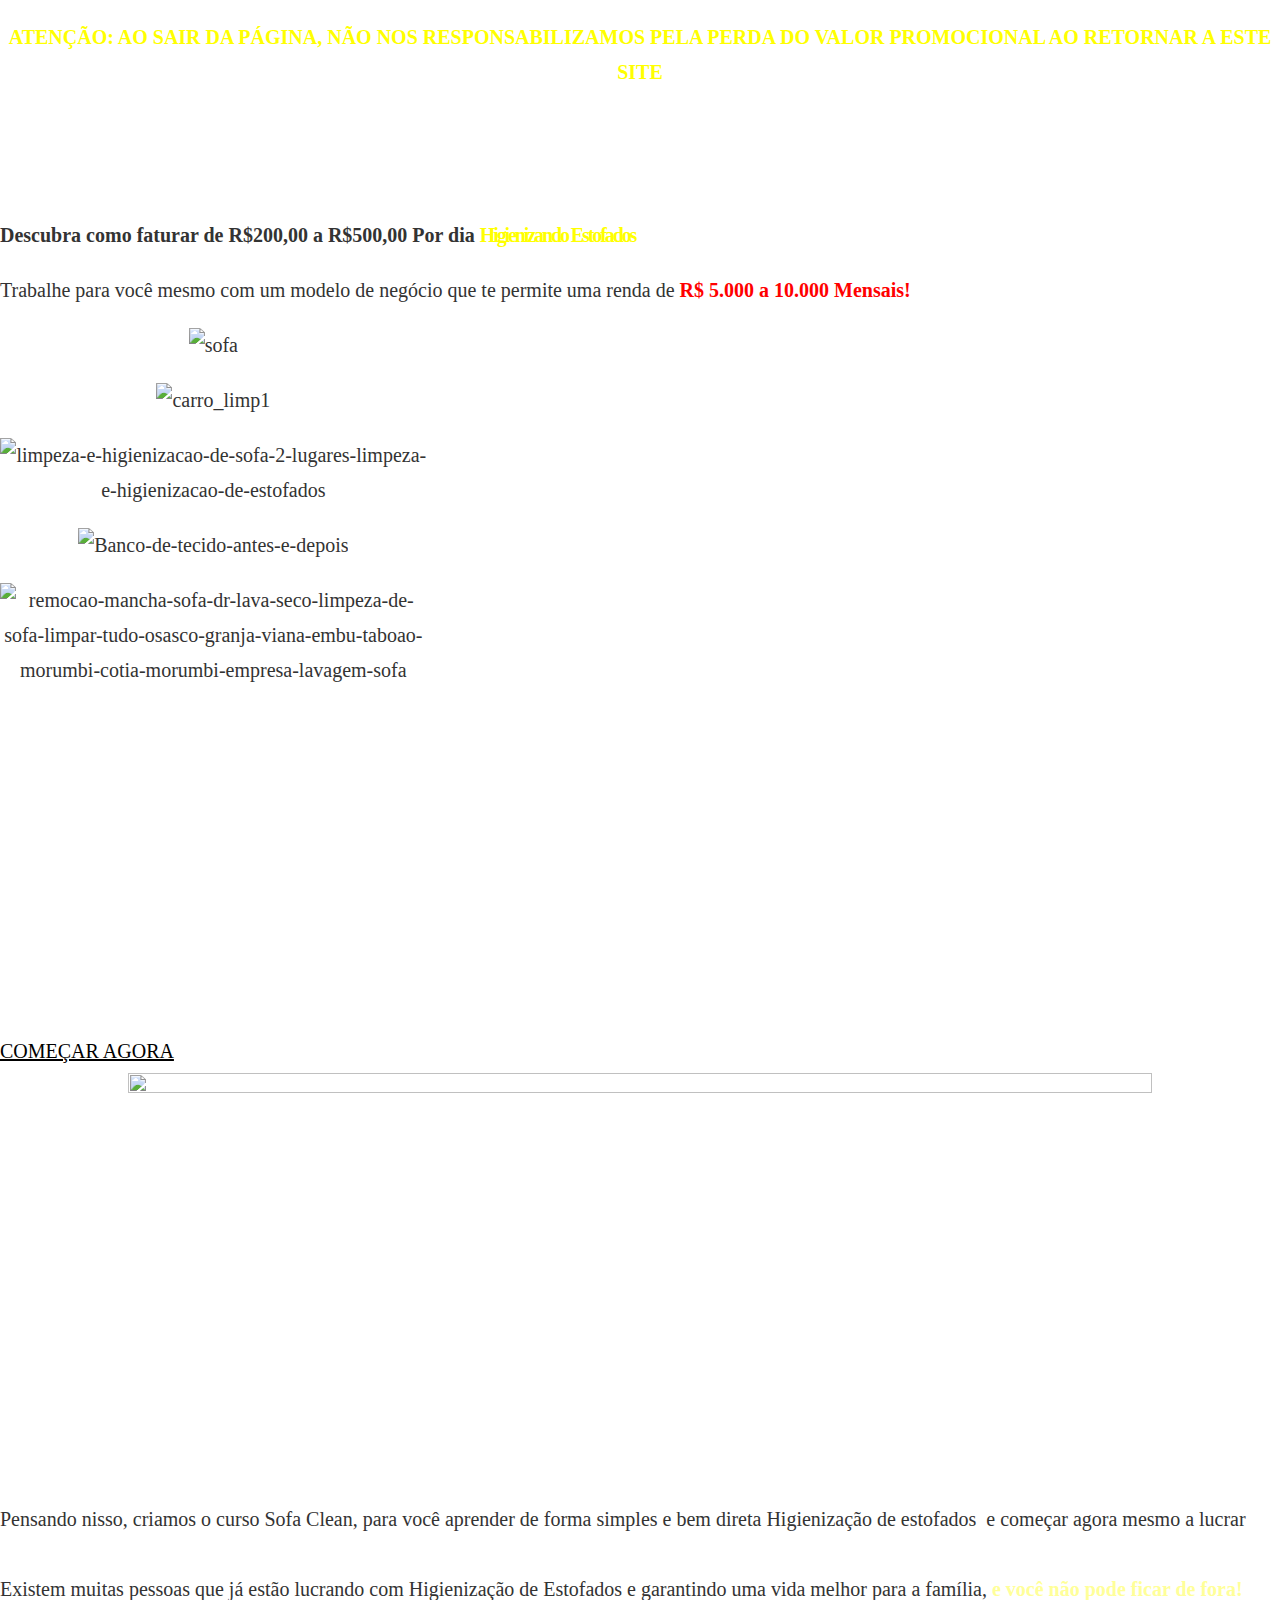
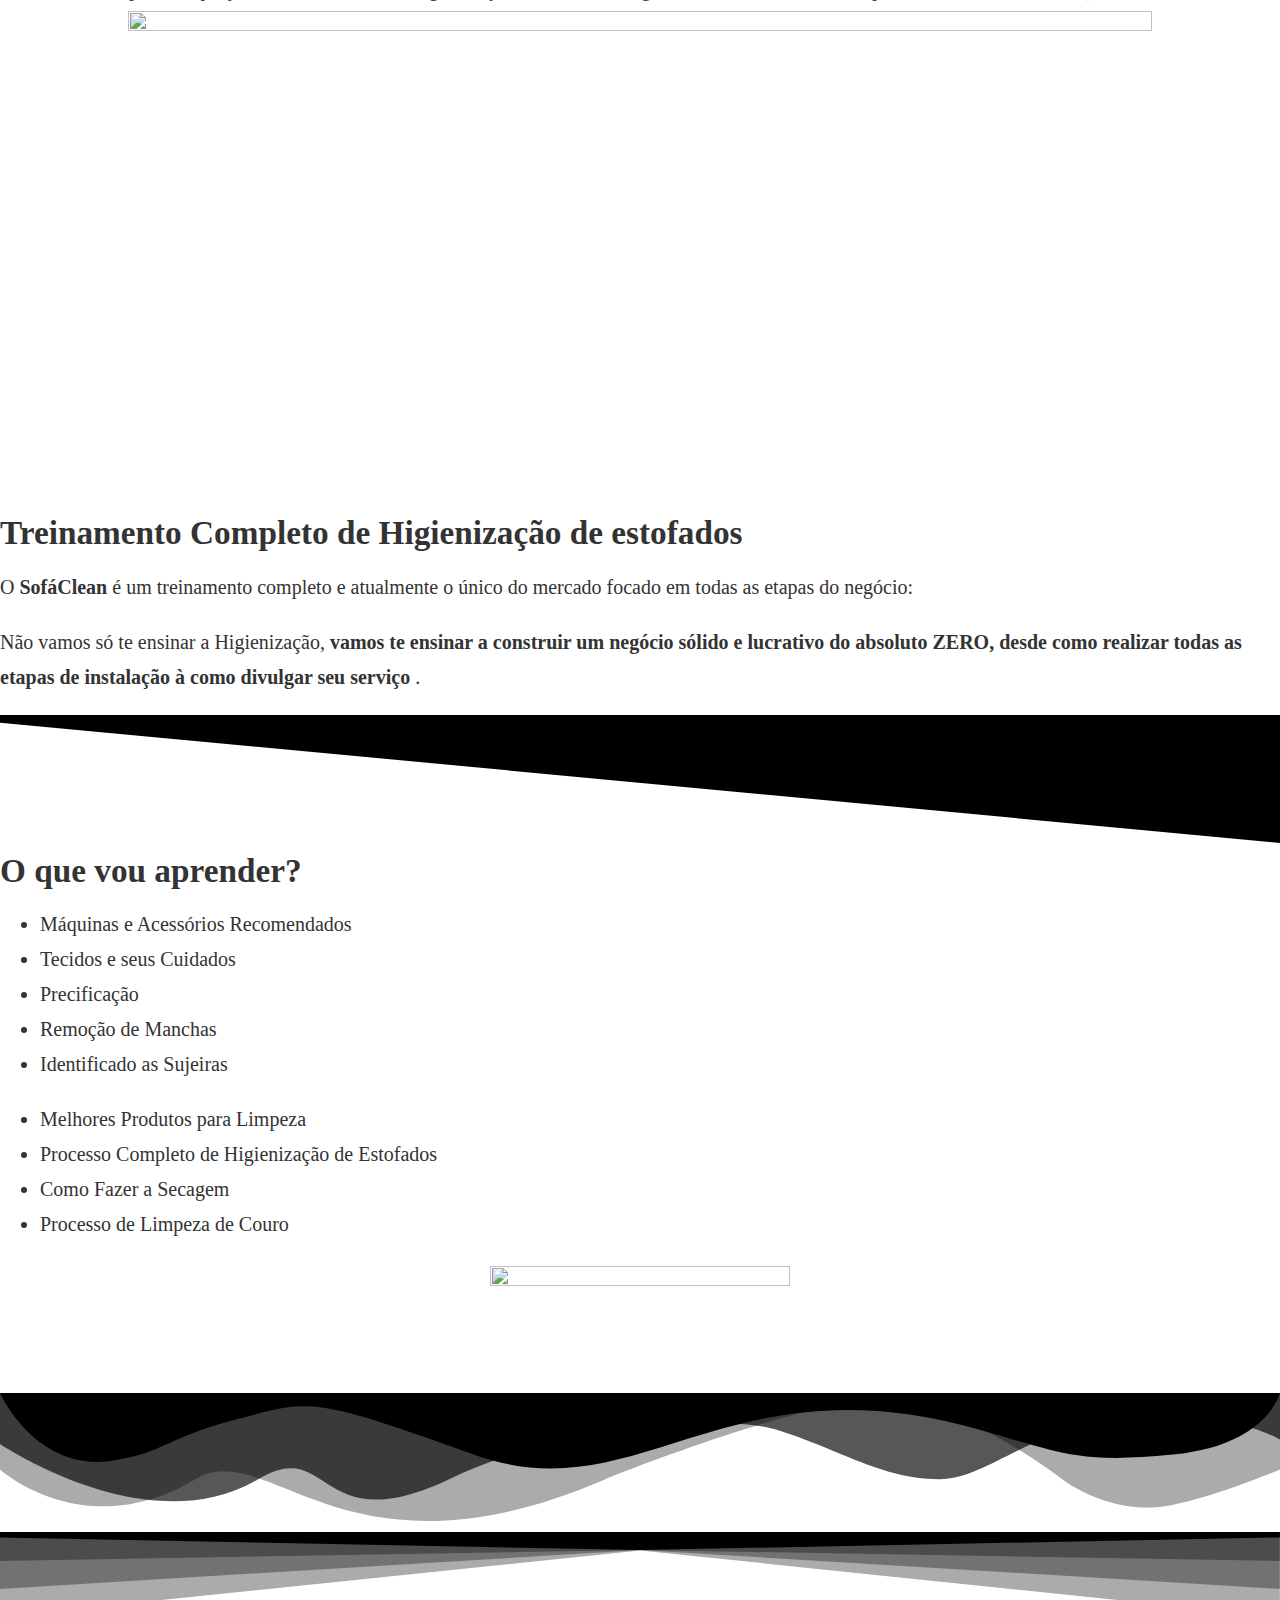
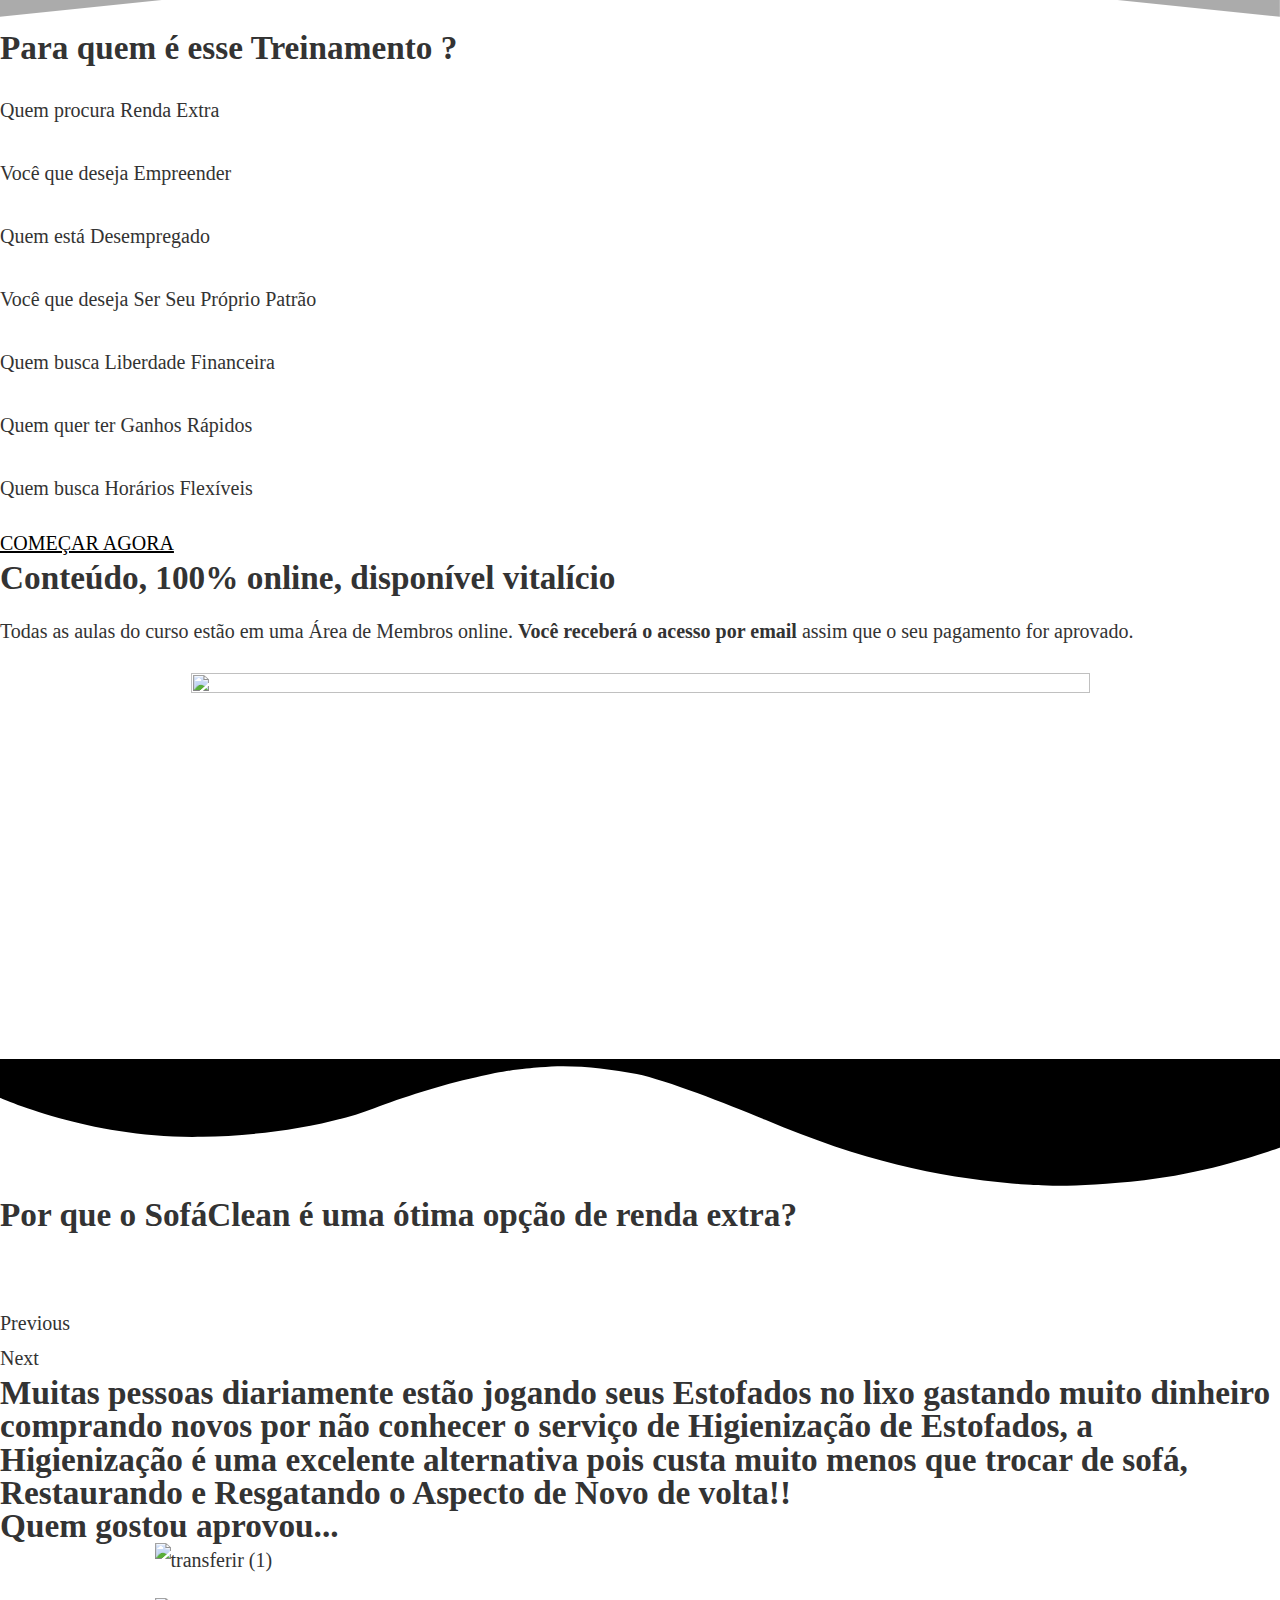
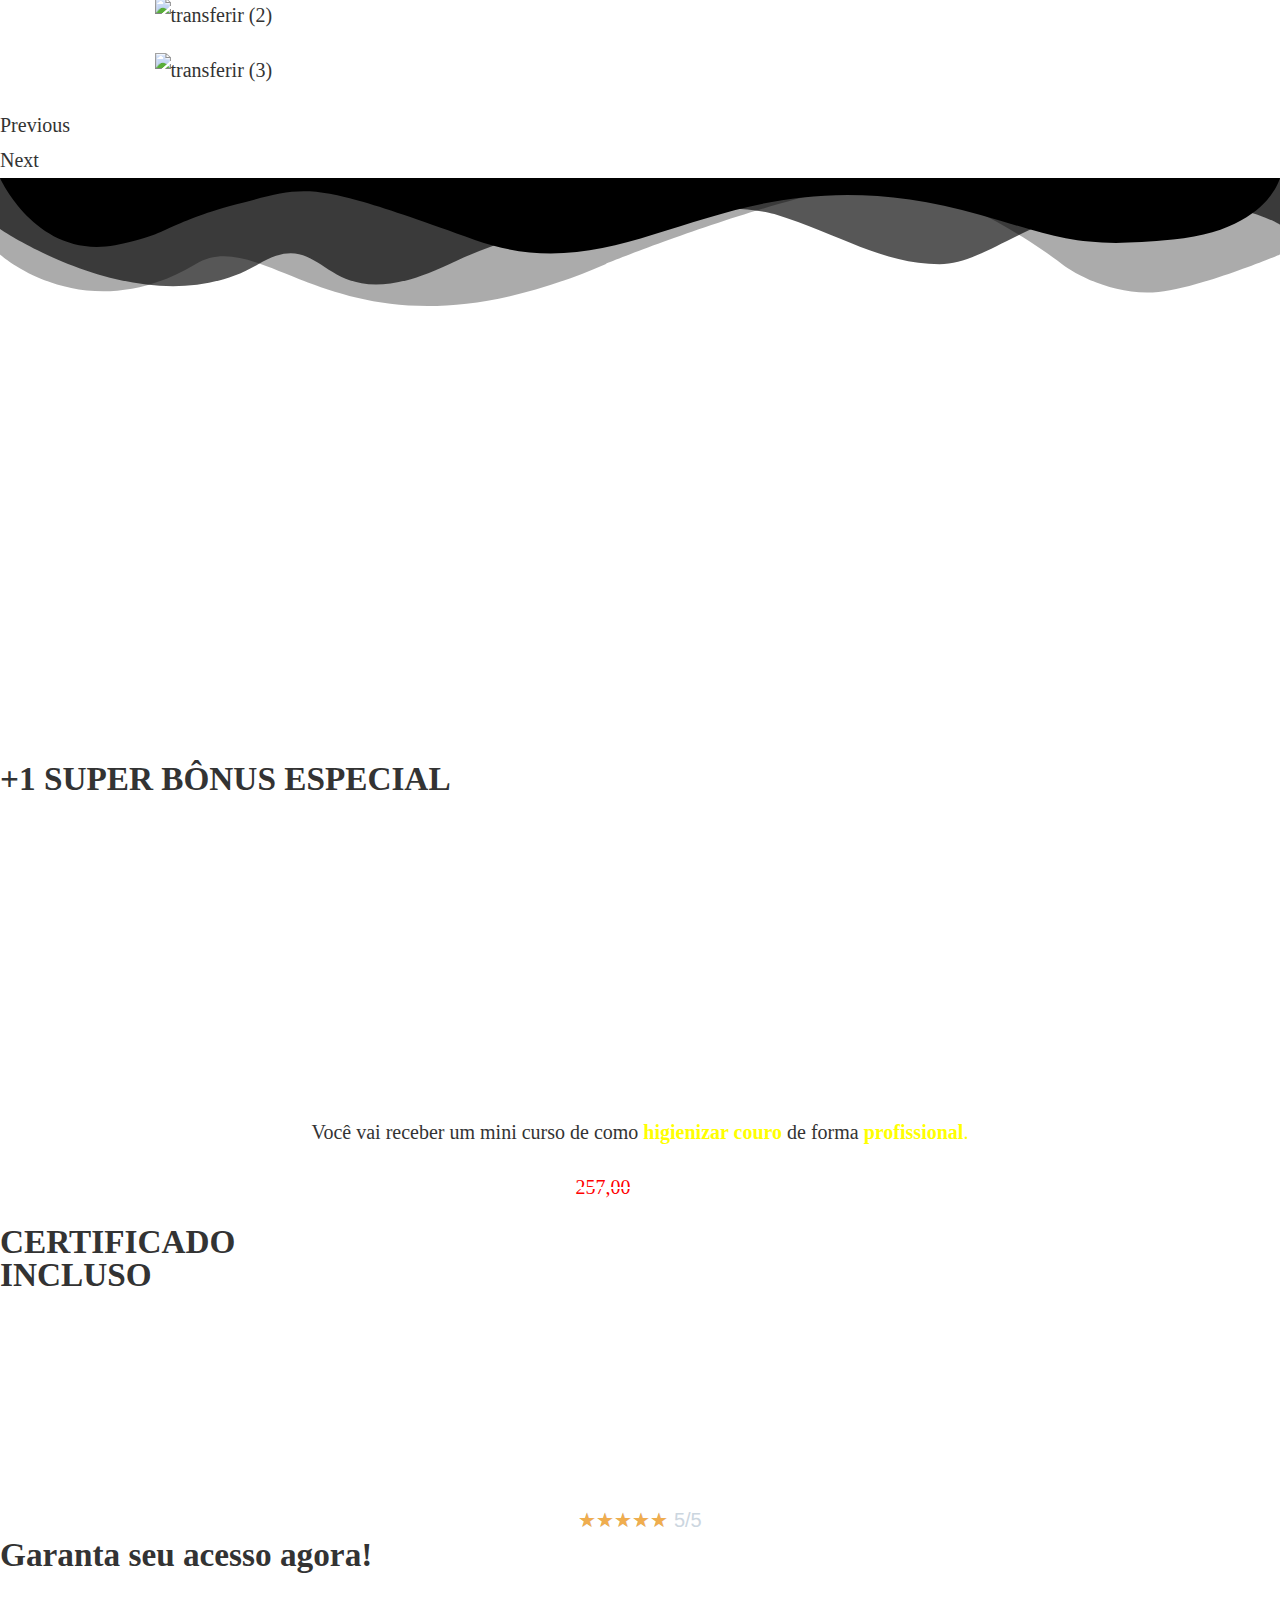
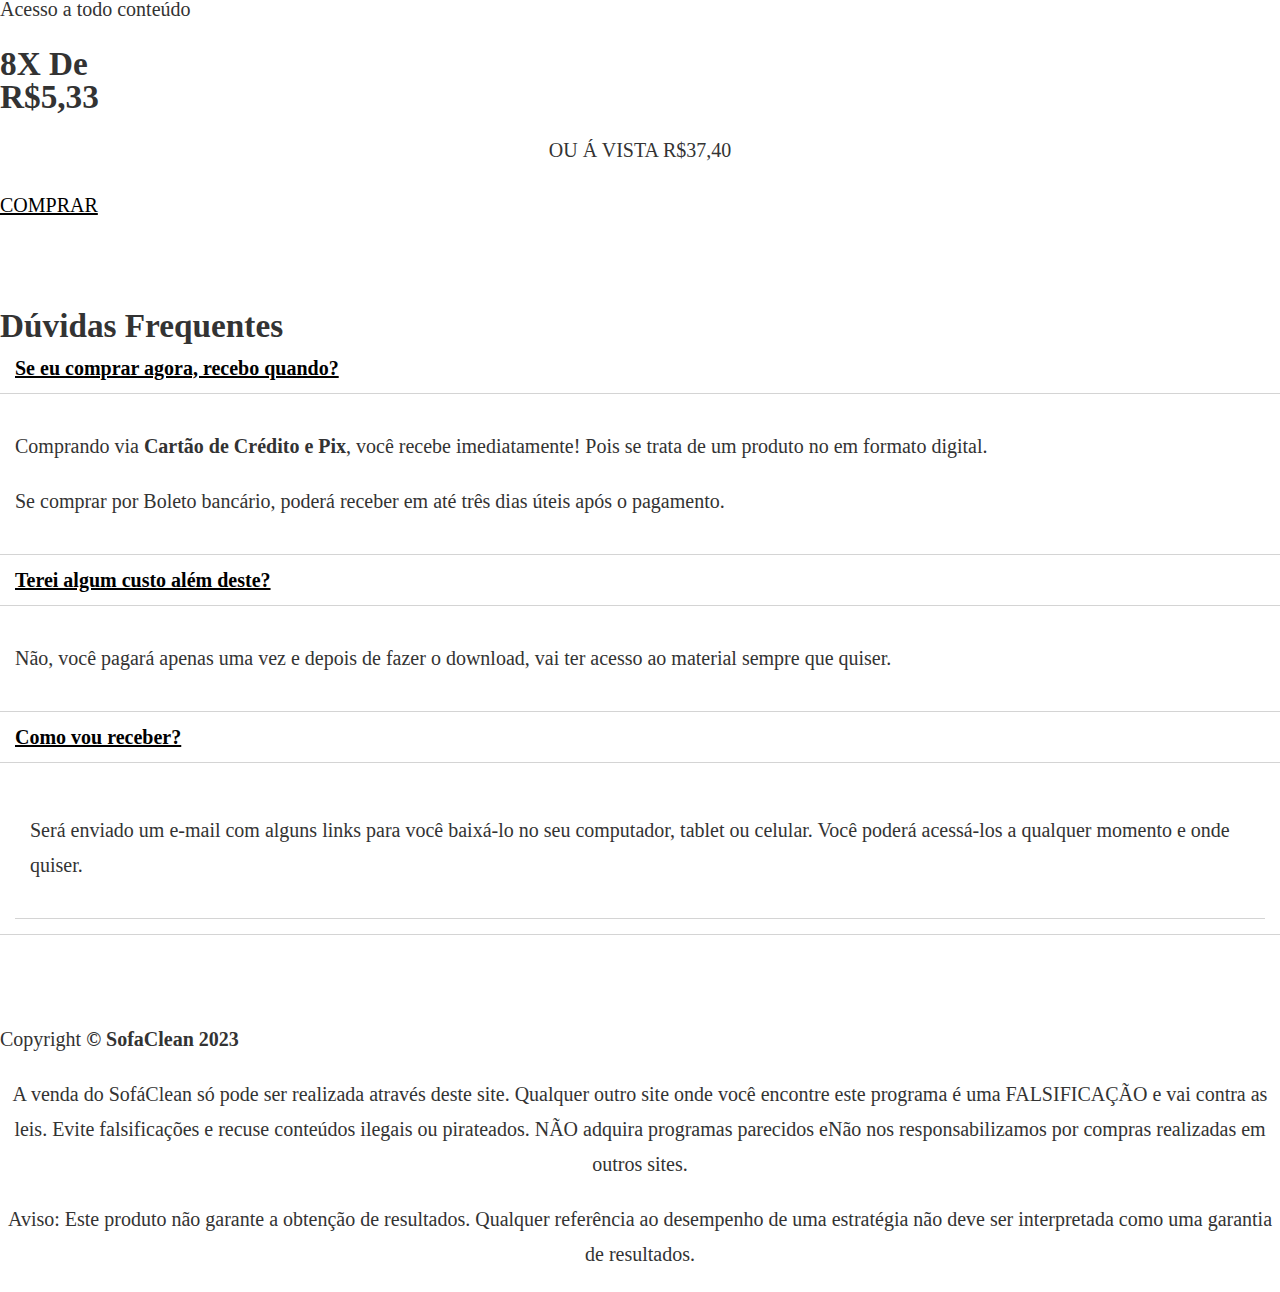
==== commit b35215d8: "Update index.html" ====
--- a/index.html
+++ b/index.html
@@ -1,899 +1,3372 @@
 <!DOCTYPE html>
-
-<html lang="en-US"><head><meta http-equiv="Content-Type" content="text/html; charset=UTF-8">
-	
-
-<style>
-img.wp-smiley,
-img.emoji {
-	display: inline !important;
-	border: none !important;
-	box-shadow: none !important;
-	height: 1em !important;
-	width: 1em !important;
-	margin: 0 0.07em !important;
-	vertical-align: -0.1em !important;
-	background: none !important;
-	padding: 0 !important;
-}
-</style>
-	<style id="wp-block-library-inline-css">
-:root{--wp-admin-theme-color:#007cba;--wp-admin-theme-color--rgb:0,124,186;--wp-admin-theme-color-darker-10:#006ba1;--wp-admin-theme-color-darker-10--rgb:0,107,161;--wp-admin-theme-color-darker-20:#005a87;--wp-admin-theme-color-darker-20--rgb:0,90,135;--wp-admin-border-width-focus:2px}@media (-webkit-min-device-pixel-ratio:2),(min-resolution:192dpi){:root{--wp-admin-border-width-focus:1.5px}}.wp-element-button{cursor:pointer}:root{--wp--preset--font-size--normal:16px;--wp--preset--font-size--huge:42px}:root .has-very-light-gray-background-color{background-color:#eee}:root .has-very-dark-gray-background-color{background-color:#313131}:root .has-very-light-gray-color{color:#eee}:root .has-very-dark-gray-color{color:#313131}:root .has-vivid-green-cyan-to-vivid-cyan-blue-gradient-background{background:linear-gradient(135deg,#00d084,#0693e3)}:root .has-purple-crush-gradient-background{background:linear-gradient(135deg,#34e2e4,#4721fb 50%,#ab1dfe)}:root .has-hazy-dawn-gradient-background{background:linear-gradient(135deg,#faaca8,#dad0ec)}:root .has-subdued-olive-gradient-background{background:linear-gradient(135deg,#fafae1,#67a671)}:root .has-atomic-cream-gradient-background{background:linear-gradient(135deg,#fdd79a,#004a59)}:root .has-nightshade-gradient-background{background:linear-gradient(135deg,#330968,#31cdcf)}:root .has-midnight-gradient-background{background:linear-gradient(135deg,#020381,#2874fc)}.has-regular-font-size{font-size:1em}.has-larger-font-size{font-size:2.625em}.has-normal-font-size{font-size:var(--wp--preset--font-size--normal)}.has-huge-font-size{font-size:var(--wp--preset--font-size--huge)}.has-text-align-center{text-align:center}.has-text-align-left{text-align:left}.has-text-align-right{text-align:right}#end-resizable-editor-section{display:none}.aligncenter{clear:both}.items-justified-left{justify-content:flex-start}.items-justified-center{justify-content:center}.items-justified-right{justify-content:flex-end}.items-justified-space-between{justify-content:space-between}.screen-reader-text{border:0;clip:rect(1px,1px,1px,1px);clip-path:inset(50%);height:1px;margin:-1px;overflow:hidden;padding:0;position:absolute;width:1px;word-wrap:normal!important}.screen-reader-text:focus{background-color:#ddd;clip:auto!important;clip-path:none;color:#444;display:block;font-size:1em;height:auto;left:5px;line-height:normal;padding:15px 23px 14px;text-decoration:none;top:5px;width:auto;z-index:100000}html :where(.has-border-color){border-style:solid}html :where([style*=border-top-color]){border-top-style:solid}html :where([style*=border-right-color]){border-right-style:solid}html :where([style*=border-bottom-color]){border-bottom-style:solid}html :where([style*=border-left-color]){border-left-style:solid}html :where([style*=border-width]){border-style:solid}html :where([style*=border-top-width]){border-top-style:solid}html :where([style*=border-right-width]){border-right-style:solid}html :where([style*=border-bottom-width]){border-bottom-style:solid}html :where([style*=border-left-width]){border-left-style:solid}html :where(img[class*=wp-image-]){height:auto;max-width:100%}figure{margin:0 0 1em}
-</style>
-<style id="global-styles-inline-css">
-body{--wp--preset--color--black: #000000;--wp--preset--color--cyan-bluish-gray: #abb8c3;--wp--preset--color--white: #ffffff;--wp--preset--color--pale-pink: #f78da7;--wp--preset--color--vivid-red: #cf2e2e;--wp--preset--color--luminous-vivid-orange: #ff6900;--wp--preset--color--luminous-vivid-amber: #fcb900;--wp--preset--color--light-green-cyan: #7bdcb5;--wp--preset--color--vivid-green-cyan: #00d084;--wp--preset--color--pale-cyan-blue: #8ed1fc;--wp--preset--color--vivid-cyan-blue: #0693e3;--wp--preset--color--vivid-purple: #9b51e0;--wp--preset--color--background: #ffffff;--wp--preset--color--foreground: #000000;--wp--preset--color--primary: #004499;--wp--preset--color--secondary: #f2f5fa;--wp--preset--color--tertiary: #049;--wp--preset--color--text-link: #00a192;--wp--preset--color--body-text: #333333;--wp--preset--color--border-color: #e5e5e5;--wp--preset--color--border-color-next: #05a394;--wp--preset--color--border-color-third: #d1d1c2;--wp--preset--color--rose: #dc47a5;--wp--preset--color--bean-red: #ff24af;--wp--preset--color--ironside-grey: #666666;--wp--preset--color--white-smoke: #f6f6f6;--wp--preset--color--dune: #333333;--wp--preset--color--color-light: #fefefe;--wp--preset--color--color-dark: #010101;--wp--preset--color--color-dim-dark: #111111;--wp--preset--color--gradient-color-first: #0b9798;--wp--preset--color--gradient-color-second: #134ba2;--wp--preset--color--gradient-color-third: #034ea3;--wp--preset--color--gradient-color-fourth: #00a990;--wp--preset--color--woodsmoke: #0e0c0c;--wp--preset--gradient--vivid-cyan-blue-to-vivid-purple: linear-gradient(135deg,rgba(6,147,227,1) 0%,rgb(155,81,224) 100%);--wp--preset--gradient--light-green-cyan-to-vivid-green-cyan: linear-gradient(135deg,rgb(122,220,180) 0%,rgb(0,208,130) 100%);--wp--preset--gradient--luminous-vivid-amber-to-luminous-vivid-orange: linear-gradient(135deg,rgba(252,185,0,1) 0%,rgba(255,105,0,1) 100%);--wp--preset--gradient--luminous-vivid-orange-to-vivid-red: linear-gradient(135deg,rgba(255,105,0,1) 0%,rgb(207,46,46) 100%);--wp--preset--gradient--very-light-gray-to-cyan-bluish-gray: linear-gradient(135deg,rgb(238,238,238) 0%,rgb(169,184,195) 100%);--wp--preset--gradient--cool-to-warm-spectrum: linear-gradient(135deg,rgb(74,234,220) 0%,rgb(151,120,209) 20%,rgb(207,42,186) 40%,rgb(238,44,130) 60%,rgb(251,105,98) 80%,rgb(254,248,76) 100%);--wp--preset--gradient--blush-light-purple: linear-gradient(135deg,rgb(255,206,236) 0%,rgb(152,150,240) 100%);--wp--preset--gradient--blush-bordeaux: linear-gradient(135deg,rgb(254,205,165) 0%,rgb(254,45,45) 50%,rgb(107,0,62) 100%);--wp--preset--gradient--luminous-dusk: linear-gradient(135deg,rgb(255,203,112) 0%,rgb(199,81,192) 50%,rgb(65,88,208) 100%);--wp--preset--gradient--pale-ocean: linear-gradient(135deg,rgb(255,245,203) 0%,rgb(182,227,212) 50%,rgb(51,167,181) 100%);--wp--preset--gradient--electric-grass: linear-gradient(135deg,rgb(202,248,128) 0%,rgb(113,206,126) 100%);--wp--preset--gradient--midnight: linear-gradient(135deg,rgb(2,3,129) 0%,rgb(40,116,252) 100%);--wp--preset--gradient--vertical-secondary-to-tertiary: linear-gradient(to bottom,var(--wp--preset--color--secondary) 0%,var(--wp--preset--color--tertiary) 100%);--wp--preset--gradient--vertical-secondary-to-background: linear-gradient(to bottom,var(--wp--preset--color--secondary) 0%,var(--wp--preset--color--background) 100%);--wp--preset--gradient--vertical-tertiary-to-background: linear-gradient(to bottom,var(--wp--preset--color--tertiary) 0%,var(--wp--preset--color--background) 100%);--wp--preset--gradient--vertical-tertiary-to-link: linear-gradient(to top,var(--wp--preset--color--tertiary) 0%,var(--wp--preset--color--text-link) 100%);--wp--preset--gradient--vertical-third-to-fourth: linear-gradient(to bottom,var(--wp--preset--color--gradient-color-third) 0%,var(--wp--preset--color--gradient-color-fourth) 100%);--wp--preset--gradient--diagonal-primary-to-foreground: linear-gradient(to bottom right,var(--wp--preset--color--primary) 0%,var(--wp--preset--color--foreground) 100%);--wp--preset--gradient--diagonal-secondary-to-background: linear-gradient(to bottom right,var(--wp--preset--color--secondary) 50%,var(--wp--preset--color--background) 50%);--wp--preset--gradient--diagonal-background-to-secondary: linear-gradient(to bottom right,var(--wp--preset--color--background) 50%,var(--wp--preset--color--secondary) 50%);--wp--preset--gradient--diagonal-tertiary-to-background: linear-gradient(to bottom right,var(--wp--preset--color--tertiary) 50%,var(--wp--preset--color--background) 50%);--wp--preset--gradient--diagonal-background-to-tertiary: linear-gradient(to bottom right,var(--wp--preset--color--background) 50%,var(--wp--preset--color--tertiary) 50%);--wp--preset--gradient--horizontal-rose-to-bean-red: linear-gradient(to right,var(--wp--preset--color--rose) 0%,var(--wp--preset--color--bean-red) 100%);--wp--preset--gradient--horizontal-bean-red-to-rose: linear-gradient(to right,var(--wp--preset--color--bean-red) 0%,var(--wp--preset--color--rose) 100%);--wp--preset--gradient--horizontal-green-to-blue: linear-gradient(65deg,var(--wp--preset--color--gradient-color-first) 0%,var(--wp--preset--color--gradient-color-second) 70%);--wp--preset--gradient--horizontal-color-gradient-first-to-gradient-second: linear-gradient(65deg,var(--wp--preset--color--gradient-color-first) 0%,var(--wp--preset--color--gradient-color-second) 35%);--wp--preset--duotone--dark-grayscale: url('#wp-duotone-dark-grayscale');--wp--preset--duotone--grayscale: url('#wp-duotone-grayscale');--wp--preset--duotone--purple-yellow: url('#wp-duotone-purple-yellow');--wp--preset--duotone--blue-red: url('#wp-duotone-blue-red');--wp--preset--duotone--midnight: url('#wp-duotone-midnight');--wp--preset--duotone--magenta-yellow: url('#wp-duotone-magenta-yellow');--wp--preset--duotone--purple-green: url('#wp-duotone-purple-green');--wp--preset--duotone--blue-orange: url('#wp-duotone-blue-orange');--wp--preset--duotone--foreground-and-background: url('#wp-duotone-foreground-and-background');--wp--preset--duotone--foreground-and-secondary: url('#wp-duotone-foreground-and-secondary');--wp--preset--duotone--foreground-and-tertiary: url('#wp-duotone-foreground-and-tertiary');--wp--preset--duotone--link-and-background: url('#wp-duotone-link-and-background');--wp--preset--duotone--link-and-secondary: url('#wp-duotone-link-and-secondary');--wp--preset--duotone--link-and-tertiary: url('#wp-duotone-link-and-tertiary');--wp--preset--font-size--small: 15px;--wp--preset--font-size--medium: 16px;--wp--preset--font-size--large: clamp(28px,4.2vw,32px);--wp--preset--font-size--x-large: 42px;--wp--preset--font-size--tiny: 13px;--wp--preset--font-size--extra-small: 14px;--wp--preset--font-size--upper-heading: 18px;--wp--preset--font-size--normal: clamp(18px,1.6vw,20px);--wp--preset--font-size--content-heading: clamp(22px,4.2vw,24px);--wp--preset--font-size--extra-large: clamp(32px,6vw,36px);--wp--preset--font-size--huge: clamp(36px,5.2vw,80px);--wp--preset--font-family--poppins: "Poppins", serif;--wp--preset--spacing--20: 0.44rem;--wp--preset--spacing--30: 0.67rem;--wp--preset--spacing--40: 1rem;--wp--preset--spacing--50: 1.5rem;--wp--preset--spacing--60: 2.25rem;--wp--preset--spacing--70: 3.38rem;--wp--preset--spacing--80: 5.06rem;--wp--custom--spacing--extra-small: clamp(28px, 3.5vw, 35px);--wp--custom--spacing--wp-post: clamp(30px, 3.5vw, 56px);--wp--custom--spacing--wp-comment-horizontal: clamp(30px, 3.7vw, 70px);--wp--custom--spacing--wp-comment-vertical: clamp(30px, 3.5vw, 49px);--wp--custom--spacing--wp-block-sidebar: clamp(0px, 5vw, 56px);--wp--custom--spacing--wp-block-sidebar-widget: clamp(30px, 3vw, 56px);--wp--custom--spacing--wp-block-page-numbers: clamp(49px, 3.3vw, 63px);--wp--custom--spacing--wp-footer-vertical: clamp(5px, 4.17vw, 80px);--wp--custom--spacing--normal: clamp(30px, 3.5vw, 40px);--wp--custom--spacing--small: max(1.75rem, 5vw);--wp--custom--spacing--medium: clamp(2rem, 8vw, calc(4 * var(--wp--style--block-gap)));--wp--custom--spacing--large: clamp(3.5rem, 10vw, 5.0625rem);--wp--custom--spacing--outer: var(--wp--custom--spacing--small, 1.25rem);--wp--custom--spacing--section-block-top: clamp(42px, 5.5vw, 105px);--wp--custom--spacing--section-block-bottom: clamp(12px, 6vw, 115px);--wp--custom--spacing--section-pricing-content: clamp(21px, 5.5vw, 42px);--wp--custom--spacing--main-block-gap: clamp(18px, 3.7vw, 70px);--wp--custom--spacing--testimonial-inner-gap: clamp(35px, 2.56vw, 49px);--wp--custom--typography--font-size--heading-one: clamp(36px, 3vw, 56px);--wp--custom--typography--font-size--heading-two: clamp(32px, 2.6vw, 49px);--wp--custom--typography--font-size--heading-three: clamp(28px, 1.9vw, 36px);--wp--custom--typography--font-size--heading-four: clamp(24px, 1.5vw, 28px);--wp--custom--typography--font-size--heading-five: clamp(22px, 1.3vw, 24px);--wp--custom--typography--font-size--heading-six: 18px;--wp--custom--typography--font-size--post-title: clamp(32px,6vw,36px);--wp--custom--typography--line-height--heading-one: 1.38;--wp--custom--typography--line-height--heading-two: 1.29;--wp--custom--typography--line-height--heading-three: 1.36;--wp--custom--typography--line-height--heading-four: 1.25;--wp--custom--typography--line-height--heading-five: 1.17;--wp--custom--typography--line-height--heading-six: 1.56;--wp--custom--typography--line-height--paragraph: 1.75;--wp--custom--typography--line-height--post-title: 1.36;--wp--custom--typography--line-height--extra-small: 21px;--wp--custom--typography--line-height--small: 28px;--wp--custom--typography--line-height--normal: normal;--wp--custom--typography--font-weight--light: 300;--wp--custom--typography--font-weight--normal: 400;--wp--custom--typography--font-weight--medium: 500;--wp--custom--typography--font-weight--semi-bold: 600;--wp--custom--typography--font-weight--bold: 700;--wp--custom--typography--font-weight--extra-bold: 800;--wp--custom--typography--font-weight--black: 900;}body { margin: 0;--wp--style--global--content-size: 760px;--wp--style--global--wide-size: 1400px; }.wp-site-blocks > .alignleft { float: left; margin-right: 2em; }.wp-site-blocks > .alignright { float: right; margin-left: 2em; }.wp-site-blocks > .aligncenter { justify-content: center; margin-left: auto; margin-right: auto; }.wp-site-blocks > * { margin-block-start: 0; margin-block-end: 0; }.wp-site-blocks > * + * { margin-block-start: 1.5rem; }body { --wp--style--block-gap: 1.5rem; }body .is-layout-flow > *{margin-block-start: 0;margin-block-end: 0;}body .is-layout-flow > * + *{margin-block-start: 1.5rem;margin-block-end: 0;}body .is-layout-constrained > *{margin-block-start: 0;margin-block-end: 0;}body .is-layout-constrained > * + *{margin-block-start: 1.5rem;margin-block-end: 0;}body .is-layout-flex{gap: 1.5rem;}body .is-layout-flow > .alignleft{float: left;margin-inline-start: 0;margin-inline-end: 2em;}body .is-layout-flow > .alignright{float: right;margin-inline-start: 2em;margin-inline-end: 0;}body .is-layout-flow > .aligncenter{margin-left: auto !important;margin-right: auto !important;}body .is-layout-constrained > .alignleft{float: left;margin-inline-start: 0;margin-inline-end: 2em;}body .is-layout-constrained > .alignright{float: right;margin-inline-start: 2em;margin-inline-end: 0;}body .is-layout-constrained > .aligncenter{margin-left: auto !important;margin-right: auto !important;}body .is-layout-constrained > :where(:not(.alignleft):not(.alignright):not(.alignfull)){max-width: var(--wp--style--global--content-size);margin-left: auto !important;margin-right: auto !important;}body .is-layout-constrained > .alignwide{max-width: var(--wp--style--global--wide-size);}body .is-layout-flex{display: flex;}body .is-layout-flex{flex-wrap: wrap;align-items: center;}body .is-layout-flex > *{margin: 0;}body{background-color: var(--wp--preset--color--background);color: var(--wp--preset--color--body-text);font-family: var(--wp--preset--font-family--poppins);font-size: var(--wp--preset--font-size--normal);line-height: var(--wp--custom--typography--line-height--paragraph);padding-top: 0px;padding-right: 0px;padding-bottom: 0px;padding-left: 0px;}a:where(:not(.wp-element-button)){color: var(--wp--preset--color--foreground);text-decoration: underline;}h1{font-size: var(--wp--custom--typography--font-size--heading-one);line-height: var(--wp--custom--typography--line-height--heading-one);}h2{font-size: var(--wp--custom--typography--font-size--heading-two);line-height: var(--wp--custom--typography--line-height--heading-two);}h3{font-size: var(--wp--custom--typography--font-size--heading-three);line-height: var(--wp--custom--typography--line-height--heading-three);}h4{font-size: var(--wp--custom--typography--font-size--heading-four);line-height: var(--wp--custom--typography--line-height--heading-four);}h5{font-size: var(--wp--custom--typography--font-size--heading-five);line-height: var(--wp--custom--typography--line-height--heading-five);}h6{font-size: var(--wp--custom--typography--font-size--heading-six);line-height: var(--wp--custom--typography--line-height--heading-six);}.wp-element-button, .wp-block-button__link{background-color: #32373c;border-width: 0;color: #fff;font-family: inherit;font-size: inherit;line-height: inherit;padding: calc(0.667em + 2px) calc(1.333em + 2px);text-decoration: none;}.has-black-color{color: var(--wp--preset--color--black) !important;}.has-cyan-bluish-gray-color{color: var(--wp--preset--color--cyan-bluish-gray) !important;}.has-white-color{color: var(--wp--preset--color--white) !important;}.has-pale-pink-color{color: var(--wp--preset--color--pale-pink) !important;}.has-vivid-red-color{color: var(--wp--preset--color--vivid-red) !important;}.has-luminous-vivid-orange-color{color: var(--wp--preset--color--luminous-vivid-orange) !important;}.has-luminous-vivid-amber-color{color: var(--wp--preset--color--luminous-vivid-amber) !important;}.has-light-green-cyan-color{color: var(--wp--preset--color--light-green-cyan) !important;}.has-vivid-green-cyan-color{color: var(--wp--preset--color--vivid-green-cyan) !important;}.has-pale-cyan-blue-color{color: var(--wp--preset--color--pale-cyan-blue) !important;}.has-vivid-cyan-blue-color{color: var(--wp--preset--color--vivid-cyan-blue) !important;}.has-vivid-purple-color{color: var(--wp--preset--color--vivid-purple) !important;}.has-background-color{color: var(--wp--preset--color--background) !important;}.has-foreground-color{color: var(--wp--preset--color--foreground) !important;}.has-primary-color{color: var(--wp--preset--color--primary) !important;}.has-secondary-color{color: var(--wp--preset--color--secondary) !important;}.has-tertiary-color{color: var(--wp--preset--color--tertiary) !important;}.has-text-link-color{color: var(--wp--preset--color--text-link) !important;}.has-body-text-color{color: var(--wp--preset--color--body-text) !important;}.has-border-color-color{color: var(--wp--preset--color--border-color) !important;}.has-border-color-next-color{color: var(--wp--preset--color--border-color-next) !important;}.has-border-color-third-color{color: var(--wp--preset--color--border-color-third) !important;}.has-rose-color{color: var(--wp--preset--color--rose) !important;}.has-bean-red-color{color: var(--wp--preset--color--bean-red) !important;}.has-ironside-grey-color{color: var(--wp--preset--color--ironside-grey) !important;}.has-white-smoke-color{color: var(--wp--preset--color--white-smoke) !important;}.has-dune-color{color: var(--wp--preset--color--dune) !important;}.has-color-light-color{color: var(--wp--preset--color--color-light) !important;}.has-color-dark-color{color: var(--wp--preset--color--color-dark) !important;}.has-color-dim-dark-color{color: var(--wp--preset--color--color-dim-dark) !important;}.has-gradient-color-first-color{color: var(--wp--preset--color--gradient-color-first) !important;}.has-gradient-color-second-color{color: var(--wp--preset--color--gradient-color-second) !important;}.has-gradient-color-third-color{color: var(--wp--preset--color--gradient-color-third) !important;}.has-gradient-color-fourth-color{color: var(--wp--preset--color--gradient-color-fourth) !important;}.has-woodsmoke-color{color: var(--wp--preset--color--woodsmoke) !important;}.has-black-background-color{background-color: var(--wp--preset--color--black) !important;}.has-cyan-bluish-gray-background-color{background-color: var(--wp--preset--color--cyan-bluish-gray) !important;}.has-white-background-color{background-color: var(--wp--preset--color--white) !important;}.has-pale-pink-background-color{background-color: var(--wp--preset--color--pale-pink) !important;}.has-vivid-red-background-color{background-color: var(--wp--preset--color--vivid-red) !important;}.has-luminous-vivid-orange-background-color{background-color: var(--wp--preset--color--luminous-vivid-orange) !important;}.has-luminous-vivid-amber-background-color{background-color: var(--wp--preset--color--luminous-vivid-amber) !important;}.has-light-green-cyan-background-color{background-color: var(--wp--preset--color--light-green-cyan) !important;}.has-vivid-green-cyan-background-color{background-color: var(--wp--preset--color--vivid-green-cyan) !important;}.has-pale-cyan-blue-background-color{background-color: var(--wp--preset--color--pale-cyan-blue) !important;}.has-vivid-cyan-blue-background-color{background-color: var(--wp--preset--color--vivid-cyan-blue) !important;}.has-vivid-purple-background-color{background-color: var(--wp--preset--color--vivid-purple) !important;}.has-background-background-color{background-color: var(--wp--preset--color--background) !important;}.has-foreground-background-color{background-color: var(--wp--preset--color--foreground) !important;}.has-primary-background-color{background-color: var(--wp--preset--color--primary) !important;}.has-secondary-background-color{background-color: var(--wp--preset--color--secondary) !important;}.has-tertiary-background-color{background-color: var(--wp--preset--color--tertiary) !important;}.has-text-link-background-color{background-color: var(--wp--preset--color--text-link) !important;}.has-body-text-background-color{background-color: var(--wp--preset--color--body-text) !important;}.has-border-color-background-color{background-color: var(--wp--preset--color--border-color) !important;}.has-border-color-next-background-color{background-color: var(--wp--preset--color--border-color-next) !important;}.has-border-color-third-background-color{background-color: var(--wp--preset--color--border-color-third) !important;}.has-rose-background-color{background-color: var(--wp--preset--color--rose) !important;}.has-bean-red-background-color{background-color: var(--wp--preset--color--bean-red) !important;}.has-ironside-grey-background-color{background-color: var(--wp--preset--color--ironside-grey) !important;}.has-white-smoke-background-color{background-color: var(--wp--preset--color--white-smoke) !important;}.has-dune-background-color{background-color: var(--wp--preset--color--dune) !important;}.has-color-light-background-color{background-color: var(--wp--preset--color--color-light) !important;}.has-color-dark-background-color{background-color: var(--wp--preset--color--color-dark) !important;}.has-color-dim-dark-background-color{background-color: var(--wp--preset--color--color-dim-dark) !important;}.has-gradient-color-first-background-color{background-color: var(--wp--preset--color--gradient-color-first) !important;}.has-gradient-color-second-background-color{background-color: var(--wp--preset--color--gradient-color-second) !important;}.has-gradient-color-third-background-color{background-color: var(--wp--preset--color--gradient-color-third) !important;}.has-gradient-color-fourth-background-color{background-color: var(--wp--preset--color--gradient-color-fourth) !important;}.has-woodsmoke-background-color{background-color: var(--wp--preset--color--woodsmoke) !important;}.has-black-border-color{border-color: var(--wp--preset--color--black) !important;}.has-cyan-bluish-gray-border-color{border-color: var(--wp--preset--color--cyan-bluish-gray) !important;}.has-white-border-color{border-color: var(--wp--preset--color--white) !important;}.has-pale-pink-border-color{border-color: var(--wp--preset--color--pale-pink) !important;}.has-vivid-red-border-color{border-color: var(--wp--preset--color--vivid-red) !important;}.has-luminous-vivid-orange-border-color{border-color: var(--wp--preset--color--luminous-vivid-orange) !important;}.has-luminous-vivid-amber-border-color{border-color: var(--wp--preset--color--luminous-vivid-amber) !important;}.has-light-green-cyan-border-color{border-color: var(--wp--preset--color--light-green-cyan) !important;}.has-vivid-green-cyan-border-color{border-color: var(--wp--preset--color--vivid-green-cyan) !important;}.has-pale-cyan-blue-border-color{border-color: var(--wp--preset--color--pale-cyan-blue) !important;}.has-vivid-cyan-blue-border-color{border-color: var(--wp--preset--color--vivid-cyan-blue) !important;}.has-vivid-purple-border-color{border-color: var(--wp--preset--color--vivid-purple) !important;}.has-background-border-color{border-color: var(--wp--preset--color--background) !important;}.has-foreground-border-color{border-color: var(--wp--preset--color--foreground) !important;}.has-primary-border-color{border-color: var(--wp--preset--color--primary) !important;}.has-secondary-border-color{border-color: var(--wp--preset--color--secondary) !important;}.has-tertiary-border-color{border-color: var(--wp--preset--color--tertiary) !important;}.has-text-link-border-color{border-color: var(--wp--preset--color--text-link) !important;}.has-body-text-border-color{border-color: var(--wp--preset--color--body-text) !important;}.has-border-color-border-color{border-color: var(--wp--preset--color--border-color) !important;}.has-border-color-next-border-color{border-color: var(--wp--preset--color--border-color-next) !important;}.has-border-color-third-border-color{border-color: var(--wp--preset--color--border-color-third) !important;}.has-rose-border-color{border-color: var(--wp--preset--color--rose) !important;}.has-bean-red-border-color{border-color: var(--wp--preset--color--bean-red) !important;}.has-ironside-grey-border-color{border-color: var(--wp--preset--color--ironside-grey) !important;}.has-white-smoke-border-color{border-color: var(--wp--preset--color--white-smoke) !important;}.has-dune-border-color{border-color: var(--wp--preset--color--dune) !important;}.has-color-light-border-color{border-color: var(--wp--preset--color--color-light) !important;}.has-color-dark-border-color{border-color: var(--wp--preset--color--color-dark) !important;}.has-color-dim-dark-border-color{border-color: var(--wp--preset--color--color-dim-dark) !important;}.has-gradient-color-first-border-color{border-color: var(--wp--preset--color--gradient-color-first) !important;}.has-gradient-color-second-border-color{border-color: var(--wp--preset--color--gradient-color-second) !important;}.has-gradient-color-third-border-color{border-color: var(--wp--preset--color--gradient-color-third) !important;}.has-gradient-color-fourth-border-color{border-color: var(--wp--preset--color--gradient-color-fourth) !important;}.has-woodsmoke-border-color{border-color: var(--wp--preset--color--woodsmoke) !important;}.has-vivid-cyan-blue-to-vivid-purple-gradient-background{background: var(--wp--preset--gradient--vivid-cyan-blue-to-vivid-purple) !important;}.has-light-green-cyan-to-vivid-green-cyan-gradient-background{background: var(--wp--preset--gradient--light-green-cyan-to-vivid-green-cyan) !important;}.has-luminous-vivid-amber-to-luminous-vivid-orange-gradient-background{background: var(--wp--preset--gradient--luminous-vivid-amber-to-luminous-vivid-orange) !important;}.has-luminous-vivid-orange-to-vivid-red-gradient-background{background: var(--wp--preset--gradient--luminous-vivid-orange-to-vivid-red) !important;}.has-very-light-gray-to-cyan-bluish-gray-gradient-background{background: var(--wp--preset--gradient--very-light-gray-to-cyan-bluish-gray) !important;}.has-cool-to-warm-spectrum-gradient-background{background: var(--wp--preset--gradient--cool-to-warm-spectrum) !important;}.has-blush-light-purple-gradient-background{background: var(--wp--preset--gradient--blush-light-purple) !important;}.has-blush-bordeaux-gradient-background{background: var(--wp--preset--gradient--blush-bordeaux) !important;}.has-luminous-dusk-gradient-background{background: var(--wp--preset--gradient--luminous-dusk) !important;}.has-pale-ocean-gradient-background{background: var(--wp--preset--gradient--pale-ocean) !important;}.has-electric-grass-gradient-background{background: var(--wp--preset--gradient--electric-grass) !important;}.has-midnight-gradient-background{background: var(--wp--preset--gradient--midnight) !important;}.has-vertical-secondary-to-tertiary-gradient-background{background: var(--wp--preset--gradient--vertical-secondary-to-tertiary) !important;}.has-vertical-secondary-to-background-gradient-background{background: var(--wp--preset--gradient--vertical-secondary-to-background) !important;}.has-vertical-tertiary-to-background-gradient-background{background: var(--wp--preset--gradient--vertical-tertiary-to-background) !important;}.has-vertical-tertiary-to-link-gradient-background{background: var(--wp--preset--gradient--vertical-tertiary-to-link) !important;}.has-vertical-third-to-fourth-gradient-background{background: var(--wp--preset--gradient--vertical-third-to-fourth) !important;}.has-diagonal-primary-to-foreground-gradient-background{background: var(--wp--preset--gradient--diagonal-primary-to-foreground) !important;}.has-diagonal-secondary-to-background-gradient-background{background: var(--wp--preset--gradient--diagonal-secondary-to-background) !important;}.has-diagonal-background-to-secondary-gradient-background{background: var(--wp--preset--gradient--diagonal-background-to-secondary) !important;}.has-diagonal-tertiary-to-background-gradient-background{background: var(--wp--preset--gradient--diagonal-tertiary-to-background) !important;}.has-diagonal-background-to-tertiary-gradient-background{background: var(--wp--preset--gradient--diagonal-background-to-tertiary) !important;}.has-horizontal-rose-to-bean-red-gradient-background{background: var(--wp--preset--gradient--horizontal-rose-to-bean-red) !important;}.has-horizontal-bean-red-to-rose-gradient-background{background: var(--wp--preset--gradient--horizontal-bean-red-to-rose) !important;}.has-horizontal-green-to-blue-gradient-background{background: var(--wp--preset--gradient--horizontal-green-to-blue) !important;}.has-horizontal-color-gradient-first-to-gradient-second-gradient-background{background: var(--wp--preset--gradient--horizontal-color-gradient-first-to-gradient-second) !important;}.has-small-font-size{font-size: var(--wp--preset--font-size--small) !important;}.has-medium-font-size{font-size: var(--wp--preset--font-size--medium) !important;}.has-large-font-size{font-size: var(--wp--preset--font-size--large) !important;}.has-x-large-font-size{font-size: var(--wp--preset--font-size--x-large) !important;}.has-tiny-font-size{font-size: var(--wp--preset--font-size--tiny) !important;}.has-extra-small-font-size{font-size: var(--wp--preset--font-size--extra-small) !important;}.has-upper-heading-font-size{font-size: var(--wp--preset--font-size--upper-heading) !important;}.has-normal-font-size{font-size: var(--wp--preset--font-size--normal) !important;}.has-content-heading-font-size{font-size: var(--wp--preset--font-size--content-heading) !important;}.has-extra-large-font-size{font-size: var(--wp--preset--font-size--extra-large) !important;}.has-huge-font-size{font-size: var(--wp--preset--font-size--huge) !important;}.has-poppins-font-family{font-family: var(--wp--preset--font-family--poppins) !important;}
-</style>
-<style id="wp-webfonts-inline-css">
-@font-face{font-family:Poppins;font-style:normal;font-weight:300;font-display:fallback;src:local(Poppins), url('/wp-content/themes/photobrust/assets/fonts/poppins/Poppins-Light.woff2') format('woff2');font-stretch:normal;}@font-face{font-family:Poppins;font-style:normal;font-weight:400;font-display:fallback;src:local(Poppins), url('/wp-content/themes/photobrust/assets/fonts/poppins/Poppins-Regular.woff2') format('woff2');font-stretch:normal;}@font-face{font-family:Poppins;font-style:italic;font-weight:400;font-display:fallback;src:local(Poppins), url('/wp-content/themes/photobrust/assets/fonts/poppins/Poppins-Italic.woff2') format('woff2');font-stretch:normal;}@font-face{font-family:Poppins;font-style:normal;font-weight:500;font-display:fallback;src:local(Poppins), url('/wp-content/themes/photobrust/assets/fonts/poppins/Poppins-Medium.woff2') format('woff2');font-stretch:normal;}@font-face{font-family:Poppins;font-style:normal;font-weight:600;font-display:fallback;src:local(Poppins), url('/wp-content/themes/photobrust/assets/fonts/poppins/Poppins-SemiBold.woff2') format('woff2');font-stretch:normal;}@font-face{font-family:Poppins;font-style:normal;font-weight:700;font-display:fallback;src:local(Poppins), url('/wp-content/themes/photobrust/assets/fonts/poppins/Poppins-Bold.woff2') format('woff2');font-stretch:normal;}@font-face{font-family:Poppins;font-style:normal;font-weight:800;font-display:fallback;src:local(Poppins), url('/wp-content/themes/photobrust/assets/fonts/poppins/Poppins-ExtraBold.woff2') format('woff2');font-stretch:normal;}@font-face{font-family:Poppins;font-style:normal;font-weight:900;font-display:fallback;src:local(Poppins), url('/wp-content/themes/photobrust/assets/fonts/poppins/Poppins-Black.woff2') format('woff2');font-stretch:normal;}
-</style>
-<link rel="stylesheet" id="photobrust-style-css" href="./sofalucrativo.online_files/style.css" media="all">
-<link rel="stylesheet" id="elementor-icons-css" href="./sofalucrativo.online_files/elementor-icons.min.css" media="all">
-<link rel="stylesheet" id="elementor-frontend-css" href="./sofalucrativo.online_files/frontend-lite.min.css" media="all">
-<link rel="stylesheet" id="elementor-post-5-css" href="./sofalucrativo.online_files/post-5.css" media="all">
-<link rel="stylesheet" id="elementor-pro-css" href="./sofalucrativo.online_files/frontend-lite.min(1).css" media="all">
-<link rel="stylesheet" id="elementor-global-css" href="./sofalucrativo.online_files/global.css" media="all">
-<link rel="stylesheet" id="elementor-post-103-css" href="./sofalucrativo.online_files/post-103.css" media="all">
-<link rel="stylesheet" id="google-fonts-1-css" href="./sofalucrativo.online_files/css" media="all">
-<link rel="stylesheet" id="elementor-icons-shared-0-css" href="./sofalucrativo.online_files/fontawesome.min.css" media="all">
-<link rel="stylesheet" id="elementor-icons-fa-solid-css" href="./sofalucrativo.online_files/solid.min.css" media="all">
-<link rel="stylesheet" id="elementor-icons-fa-regular-css" href="./sofalucrativo.online_files/regular.min.css" media="all">
-<link rel="preconnect" href="https://fonts.gstatic.com/" crossorigin=""><link rel="https://api.w.org/" href="https://sofalucrativo.online/wp-json/"><link rel="alternate" type="application/json" href="https://sofalucrativo.online/wp-json/wp/v2/pages/103"><link rel="EditURI" type="application/rsd+xml" title="RSD" href="https://sofalucrativo.online/xmlrpc.php?rsd">
-<link rel="wlwmanifest" type="application/wlwmanifest+xml" href="https://sofalucrativo.online/wp-includes/wlwmanifest.xml">
-<meta name="generator" content="WordPress 6.1.1">
-<link rel="canonical" href="https://sofalucrativo.online/">
-<link rel="shortlink" href="https://sofalucrativo.online/">
-<link rel="alternate" type="application/json+oembed" href="https://sofalucrativo.online/wp-json/oembed/1.0/embed?url=https%3A%2F%2Fsofalucrativo.online%2F">
-<link rel="alternate" type="text/xml+oembed" href="https://sofalucrativo.online/wp-json/oembed/1.0/embed?url=https%3A%2F%2Fsofalucrativo.online%2F&amp;format=xml">
-	<meta name="viewport" content="width=device-width, initial-scale=1.0, viewport-fit=cover"><style>._2a488E1JFtKhRmFMRKFaVC ._2VlGqUirWMp5mZnCm5FLoE{position:fixed;bottom:0;left:0;z-index:var(--ah-zIndex-app);max-width:850px}._2a488E1JFtKhRmFMRKFaVC ._199zngJgHNj4ge0LVKujeF{position:relative}._2a488E1JFtKhRmFMRKFaVC ._199zngJgHNj4ge0LVKujeF._1LMeoK9AGtRh3gjRsOwg3-:before{content:'';display:block;position:absolute;top:0;left:0;right:-10px;bottom:0;z-index:100}._2a488E1JFtKhRmFMRKFaVC ._37Iw5-EImEiWuJILJY-SPw{position:relative;z-index:var(--ah-zIndex-app)}._2a488E1JFtKhRmFMRKFaVC ._2IKgTnviQcGWYrEU18zwln{position:absolute;bottom:68px;left:0;background:#6d6d6d;border-radius:8px;padding:10px 8px;width:166px;z-index:-1;cursor:pointer}._2a488E1JFtKhRmFMRKFaVC ._2IKgTnviQcGWYrEU18zwln div{color:#fff;cursor:pointer}._2a488E1JFtKhRmFMRKFaVC ._2IKgTnviQcGWYrEU18zwln ._1lxi2pfvDsA21q0z0eFd8L{position:relative;font-size:10px;white-space:nowrap;overflow:hidden;text-overflow:ellipsis;padding-right:11px}._2a488E1JFtKhRmFMRKFaVC ._2IKgTnviQcGWYrEU18zwln ._1lxi2pfvDsA21q0z0eFd8L span{position:absolute;top:-4px;right:0}._2a488E1JFtKhRmFMRKFaVC ._2IKgTnviQcGWYrEU18zwln ._3Owd3x6pBB8_Os9jGepMBt{font-size:12px;font-weight:700;margin-top:4px}._2a488E1JFtKhRmFMRKFaVC ._2FfCFkzPtXV5SP_nvl_ArZ{position:absolute;bottom:68px;left:168px;background:#ffffff;box-shadow:0px 4px 4px rgba(0,0,0,0.08);border-radius:8px;padding:8px;z-index:-1}._2a488E1JFtKhRmFMRKFaVC ._2FfCFkzPtXV5SP_nvl_ArZ ul li{padding:8px;background:#f9f9f9;border-radius:8px;cursor:pointer}._2a488E1JFtKhRmFMRKFaVC ._2FfCFkzPtXV5SP_nvl_ArZ ul li div{cursor:pointer}._2a488E1JFtKhRmFMRKFaVC ._2FfCFkzPtXV5SP_nvl_ArZ ul li+li{margin-top:8px}._306eFvTtKvxDlof_izaDcI{width:270px !important;bottom:68px !important;position:absolute !important}
-._1DsBUJTJz8UOrkCD5LLyov._1RVUP1P6LZkOeb88YPOe7o ._2GBZVT4DLZbCmoPH1WKekC{opacity:0;width:400px;height:calc(100vh - 90px);max-height:600px;border:none;outline:none;position:absolute;right:0;bottom:calc(100% + 4px);z-index:-999999999;transform:translateY(50px);visibility:hidden;transition:0.3s;margin-left:auto;padding-bottom:20px;margin-bottom:2px;display:none;border-radius:8px;box-shadow:1px 2px 5px #08080842;background-color:#fff;overflow:hidden}._1DsBUJTJz8UOrkCD5LLyov._1RVUP1P6LZkOeb88YPOe7o ._2GBZVT4DLZbCmoPH1WKekC *:not(._3MobTg0tPewiq2n_hcqdLy){z-index:-999999999}._1DsBUJTJz8UOrkCD5LLyov._1RVUP1P6LZkOeb88YPOe7o ._2GBZVT4DLZbCmoPH1WKekC ._3200RmNXkB0IM_3eVPo2tI{position:absolute;top:0;left:0;height:100px;width:100%;z-index:1;cursor:pointer;user-select:none}._1DsBUJTJz8UOrkCD5LLyov._1RVUP1P6LZkOeb88YPOe7o ._2GBZVT4DLZbCmoPH1WKekC iframe{width:100%;height:calc(100% - 7px);border:none;overflow:hidden}._1DsBUJTJz8UOrkCD5LLyov._1RVUP1P6LZkOeb88YPOe7o ._2GBZVT4DLZbCmoPH1WKekC._3MobTg0tPewiq2n_hcqdLy{display:block;visibility:visible;opacity:1;transform:translateY(0);z-index:999999999}
-._1hPWgIIuf6lS9UmVEju8-d .OM4WqD7S_Jbfp8QbH-XND{position:fixed;top:0;left:0;right:0;bottom:0;z-index:var(--ah-zIndex-backdrop);background-color:#0000009c}
-._1XAhkAPR4wzh3MyX76nq8e .MlQVxg4gnxwzEHNJhIC5j{position:relative;display:flex;align-items:center;justify-content:space-between;background-color:#1c1f28;height:var(--ah-height-nav);box-shadow:0px 4px 30px rgba(0,0,0,0.1);border-radius:10px;border-bottom:none}._1XAhkAPR4wzh3MyX76nq8e ._1Izo-hjqGBoZmiSYjQ7t7-{display:flex;align-items:center;height:100%;gap:22px;padding:4px 0px 4px 20px;min-width:410px;width:510px}._1XAhkAPR4wzh3MyX76nq8e ._1L4AelCRtALw6k6q5ZGts6{height:100%;min-width:70px;max-width:78px;padding:0;display:flex;align-items:center;justify-content:center;flex-direction:column;cursor:pointer;user-select:none;position:relative;padding:0 2px;border-radius:4px}._1XAhkAPR4wzh3MyX76nq8e ._1L4AelCRtALw6k6q5ZGts6 *{cursor:pointer;user-select:none}._1XAhkAPR4wzh3MyX76nq8e ._1L4AelCRtALw6k6q5ZGts6 ._29u_B7AykiEGKRRHXDAAnj{color:#fff;font-size:12px;text-align:center;display:-webkit-box;-webkit-box-orient:vertical;-webkit-line-clamp:1;overflow:hidden;text-overflow:ellipsis;margin-top:4px}._1XAhkAPR4wzh3MyX76nq8e ._1L4AelCRtALw6k6q5ZGts6:first-child{margin-left:0}._1XAhkAPR4wzh3MyX76nq8e ._1L4AelCRtALw6k6q5ZGts6:last-child{margin-right:0}._1XAhkAPR4wzh3MyX76nq8e ._1L4AelCRtALw6k6q5ZGts6:hover{color:var(--ah-primary)}._1XAhkAPR4wzh3MyX76nq8e ._1L4AelCRtALw6k6q5ZGts6:hover ._29u_B7AykiEGKRRHXDAAnj{color:var(--ah-primary)}._1XAhkAPR4wzh3MyX76nq8e ._1L4AelCRtALw6k6q5ZGts6:hover svg path{fill:var(--ah-primary)}._1XAhkAPR4wzh3MyX76nq8e ._1L4AelCRtALw6k6q5ZGts6:active{color:#fff}._1XAhkAPR4wzh3MyX76nq8e ._1L4AelCRtALw6k6q5ZGts6:active ._29u_B7AykiEGKRRHXDAAnj{color:#fff}._1XAhkAPR4wzh3MyX76nq8e ._1L4AelCRtALw6k6q5ZGts6:active svg path{fill:#fff}._1XAhkAPR4wzh3MyX76nq8e ._1L4AelCRtALw6k6q5ZGts6._1bp9AP0la2wPz8s9ii7824:before{content:'';display:block;width:calc(100% + 4px);height:5px;background-color:var(--ah-red-100);position:absolute;left:-2px;bottom:-4px;border-radius:4px}._1XAhkAPR4wzh3MyX76nq8e ._1L4AelCRtALw6k6q5ZGts6._1bp9AP0la2wPz8s9ii7824 ._29u_B7AykiEGKRRHXDAAnj{color:#fff}._1XAhkAPR4wzh3MyX76nq8e ._1L4AelCRtALw6k6q5ZGts6._1bp9AP0la2wPz8s9ii7824 svg path{fill:#fff}._1XAhkAPR4wzh3MyX76nq8e ._2_n1VQvZiwl91q6v0e1O-h{display:flex;align-items:center;justify-content:center}._1XAhkAPR4wzh3MyX76nq8e ._1l9NaTC2f24G9oKnrIpn0e{width:24px;height:24px;display:flex;align-items:center;justify-content:center;color:#fff}._1XAhkAPR4wzh3MyX76nq8e .CEMtpWzyFZ_7YzEsN_gMs{display:flex;align-items:center;justify-content:center;flex-direction:column;user-select:none;position:relative;margin-left:20px;cursor:pointer;max-width:76px;min-width:76px}._1XAhkAPR4wzh3MyX76nq8e .CEMtpWzyFZ_7YzEsN_gMs:active{background:transparent !important}._1XAhkAPR4wzh3MyX76nq8e .CEMtpWzyFZ_7YzEsN_gMs ._1l9NaTC2f24G9oKnrIpn0e{width:24px;height:24px;display:flex;align-items:center;justify-content:center;color:#fff}._1XAhkAPR4wzh3MyX76nq8e .CEMtpWzyFZ_7YzEsN_gMs:hover div{color:var(--ah-primary)}._1XAhkAPR4wzh3MyX76nq8e .CEMtpWzyFZ_7YzEsN_gMs div{display:block;cursor:pointer;color:#fff;overflow:hidden;text-overflow:ellipsis;white-space:nowrap;width:100%;text-align:center}._1XAhkAPR4wzh3MyX76nq8e .CEMtpWzyFZ_7YzEsN_gMs:hover{color:var(--ah-primary)}._1XAhkAPR4wzh3MyX76nq8e .CEMtpWzyFZ_7YzEsN_gMs:hover svg path{fill:var(--ah-primary)}._1XAhkAPR4wzh3MyX76nq8e .CEMtpWzyFZ_7YzEsN_gMs:active{color:var(--ah-primary-hover)}._1XAhkAPR4wzh3MyX76nq8e .CEMtpWzyFZ_7YzEsN_gMs:active svg path{fill:var(--ah-primary-hover)}._1XAhkAPR4wzh3MyX76nq8e ._2f5NbwV94q29kdvINw7588{display:flex;height:100%}._1XAhkAPR4wzh3MyX76nq8e ._2f5NbwV94q29kdvINw7588 ._2qXhHYuKVVXH4FU6heQjeo{display:flex;align-items:center;justify-content:center;width:8px;cursor:pointer;user-select:none;position:relative;margin-left:12px}._1XAhkAPR4wzh3MyX76nq8e ._2f5NbwV94q29kdvINw7588 ._2qXhHYuKVVXH4FU6heQjeo svg{width:7px !important;color:#fff;font-size:14px}._1XAhkAPR4wzh3MyX76nq8e ._2f5NbwV94q29kdvINw7588 ._2qXhHYuKVVXH4FU6heQjeo:hover{color:var(--ah-primary)}._1XAhkAPR4wzh3MyX76nq8e ._2f5NbwV94q29kdvINw7588 ._2qXhHYuKVVXH4FU6heQjeo:hover svg path{fill:var(--ah-primary)}._1XAhkAPR4wzh3MyX76nq8e ._2f5NbwV94q29kdvINw7588 ._2qXhHYuKVVXH4FU6heQjeo:active{color:var(--ah-primary-hover)}._1XAhkAPR4wzh3MyX76nq8e ._2f5NbwV94q29kdvINw7588 ._2qXhHYuKVVXH4FU6heQjeo:active svg path{fill:var(--ah-primary-hover)}._1XAhkAPR4wzh3MyX76nq8e ._2f5NbwV94q29kdvINw7588 [data-setting-item-active='true'] div{color:var(--ah-red-100)}._1XAhkAPR4wzh3MyX76nq8e ._2f5NbwV94q29kdvINw7588 [data-setting-item-active='true'] svg path{fill:var(--ah-red-100)}._1XAhkAPR4wzh3MyX76nq8e ._2f5NbwV94q29kdvINw7588 ._3p9r4IU6TFjVk03hXzcNtU div{color:var(--ah-red-100)}._1XAhkAPR4wzh3MyX76nq8e ._2f5NbwV94q29kdvINw7588 ._3p9r4IU6TFjVk03hXzcNtU:before{content:'';position:absolute;bottom:0;height:3px;width:100%;background-color:var(--ah-red-100);border-radius:30px 30px 0 0}._1XAhkAPR4wzh3MyX76nq8e ._2f5NbwV94q29kdvINw7588 ._3p9r4IU6TFjVk03hXzcNtU svg path{fill:var(--ah-red-100)}._1XAhkAPR4wzh3MyX76nq8e ._23eY1zZQ0XpeGc0LuA0SBB{display:flex;align-items:center;justify-content:center;user-select:none;cursor:pointer;width:64px;height:64px;background:var(--ah-primary);border-radius:8px 0 0 8px;min-width:64px}._1XAhkAPR4wzh3MyX76nq8e ._3LnJcXOqLEcBeBXx3swOow{display:flex;align-items:center;gap:32px}._1XAhkAPR4wzh3MyX76nq8e ._3LnJcXOqLEcBeBXx3swOow ._1IXTpuz20MPNRDUR2oyCKT:first-child{margin-left:0}._1XAhkAPR4wzh3MyX76nq8e ._3LnJcXOqLEcBeBXx3swOow ._1IXTpuz20MPNRDUR2oyCKT:last-child{margin-right:0}._1XAhkAPR4wzh3MyX76nq8e ._3LnJcXOqLEcBeBXx3swOow ._1F11iBWEaPR3bsxXRODlPW{line-height:20px;color:#fff;font-size:11px}._1XAhkAPR4wzh3MyX76nq8e ._3LnJcXOqLEcBeBXx3swOow ._1F11iBWEaPR3bsxXRODlPW svg{margin-left:4px}._1XAhkAPR4wzh3MyX76nq8e ._3LnJcXOqLEcBeBXx3swOow ._3pudU0_Ib2KraK1y_ldGiQ{font-weight:700;font-size:12px;line-height:22px;padding-bottom:6px;color:#fff}._1XAhkAPR4wzh3MyX76nq8e ._3LnJcXOqLEcBeBXx3swOow ._3pudU0_Ib2KraK1y_ldGiQ svg{margin-left:2px}._1XAhkAPR4wzh3MyX76nq8e ._3LnJcXOqLEcBeBXx3swOow ._1F11iBWEaPR3bsxXRODlPW,._1XAhkAPR4wzh3MyX76nq8e ._3LnJcXOqLEcBeBXx3swOow ._3pudU0_Ib2KraK1y_ldGiQ{display:flex;align-items:center;justify-content:center;display:-webkit-box;-webkit-box-orient:vertical;-webkit-line-clamp:1;overflow:hidden;text-overflow:ellipsis}._1XAhkAPR4wzh3MyX76nq8e ._3LnJcXOqLEcBeBXx3swOow ._3vGiGBKe-KN84Y202KODV{display:grid;grid-template-columns:auto auto;padding:6px 0 0}._1XAhkAPR4wzh3MyX76nq8e ._1Nf3t-DhDDENFJb5hhnhLQ{width:1px;height:40px;margin:0 24px;background-color:#ddd}._1XAhkAPR4wzh3MyX76nq8e .DVE68XsjKmSF3XybebC8i{box-shadow:0 0 0}._1XAhkAPR4wzh3MyX76nq8e ._2n0I700e1ly5joM48zXfoT{display:flex}._1XAhkAPR4wzh3MyX76nq8e ._2n0I700e1ly5joM48zXfoT:hover svg path{stroke:var(--ah-primary)}._1XAhkAPR4wzh3MyX76nq8e ._1F6xwYgZjV2s9KasJ2CGdS{pointer-events:none}._1XAhkAPR4wzh3MyX76nq8e ._1F6xwYgZjV2s9KasJ2CGdS *{pointer-events:none}._1XAhkAPR4wzh3MyX76nq8e ._3MefMoNpaiE4tPrNHjy3f5{display:flex;justify-content:center;align-items:center;width:25px;height:25px;position:absolute;right:-12px;background:#fff;box-shadow:0 8px 4px 0 rgba(0,0,0,0.1);border-radius:50%;transition:all 0.15s ease-in-out;cursor:pointer;transform:rotate(180deg);z-index:99}._1XAhkAPR4wzh3MyX76nq8e ._3MefMoNpaiE4tPrNHjy3f5._3iVzmBre0mPEklnyBwCWbp{right:-34px;transform:rotate(0deg)}._1XAhkAPR4wzh3MyX76nq8e ._3MefMoNpaiE4tPrNHjy3f5 svg{width:8px !important}._1XAhkAPR4wzh3MyX76nq8e ._3MefMoNpaiE4tPrNHjy3f5 svg path{fill:var(--ah-red-100)}._1XAhkAPR4wzh3MyX76nq8e .HGqHaEsfPA9gdvd4Oz-SI ._1MlnUXgF_bZgOY1dv2zr1D{display:flex;justify-content:center;align-items:center}._1XAhkAPR4wzh3MyX76nq8e ._1MlnUXgF_bZgOY1dv2zr1D{display:none;position:absolute;top:0;left:0;right:0;bottom:0;z-index:90;background:rgba(255,255,255,0.5);border-radius:0 8px 8px 0}.KQJE0mh8XRLKUBuZuLHwl{text-align:center}.KQJE0mh8XRLKUBuZuLHwl .ZudvSRU07iCt22mvMlhE8{font-weight:bold;font-size:10px;color:#fff;line-height:20px}.KQJE0mh8XRLKUBuZuLHwl ._12QTG5rpdiPK5UU_IGZuP4{font-size:10px;color:var(--ah-grey-600)}@media (max-width: 1200px){._1XAhkAPR4wzh3MyX76nq8e ._3LnJcXOqLEcBeBXx3swOow{gap:24px}}
-._33Q8cUXNOD27AhrUfcEub6{display:inline-flex !important}._33Q8cUXNOD27AhrUfcEub6 ._2WZ5J8pze1z5vHQHd07ywY{display:inline-flex;border-radius:50%;width:12px;height:12px;-webkit-animation:_1FlgJoyybyPq85-FxdsNl 0.8s linear infinite;animation:_1FlgJoyybyPq85-FxdsNl 0.8s linear infinite}@-webkit-keyframes _1FlgJoyybyPq85-FxdsNl{0%{-webkit-transform:rotate(0deg)}100%{-webkit-transform:rotate(360deg)}}@keyframes _1FlgJoyybyPq85-FxdsNl{0%{transform:rotate(0deg)}100%{transform:rotate(360deg)}}
-.wgPnZK78e7Rkg-20FFdR6._1yIEZqvVSTm9zxdPtnUMwU{position:relative;height:100%;max-width:170px;min-width:170px;display:flex;align-items:center}.wgPnZK78e7Rkg-20FFdR6._1yIEZqvVSTm9zxdPtnUMwU ._1ACNBXFgp6kMwFAaTHnlFy,.wgPnZK78e7Rkg-20FFdR6._1yIEZqvVSTm9zxdPtnUMwU ._1ACNBXFgp6kMwFAaTHnlFy svg{color:#fff}.wgPnZK78e7Rkg-20FFdR6._1yIEZqvVSTm9zxdPtnUMwU ._2DK5IsDboE1Ie4dXbfZryl{width:16px;height:16px;margin-right:5px}.wgPnZK78e7Rkg-20FFdR6._1yIEZqvVSTm9zxdPtnUMwU ._1ACNBXFgp6kMwFAaTHnlFy{display:flex;align-items:center;justify-content:center;cursor:pointer;user-select:none;padding:0 10px;border-radius:4px;font-size:12px;background-color:var(--ah-primary);white-space:nowrap;text-align:center;height:38px;width:100%}.wgPnZK78e7Rkg-20FFdR6._1yIEZqvVSTm9zxdPtnUMwU ._1ACNBXFgp6kMwFAaTHnlFy span{display:block;white-space:nowrap;text-overflow:ellipsis;overflow:hidden;color:#fff}.wgPnZK78e7Rkg-20FFdR6._1yIEZqvVSTm9zxdPtnUMwU ._1ACNBXFgp6kMwFAaTHnlFy._2ejN2EETSqbcKvBuFxRvQg{color:#fff;background-color:var(--ah-red-100)}.wgPnZK78e7Rkg-20FFdR6._1yIEZqvVSTm9zxdPtnUMwU ._1ACNBXFgp6kMwFAaTHnlFy._2ejN2EETSqbcKvBuFxRvQg svg path{fill:#fff}.wgPnZK78e7Rkg-20FFdR6._1yIEZqvVSTm9zxdPtnUMwU ._1ACNBXFgp6kMwFAaTHnlFy *{cursor:pointer}.wgPnZK78e7Rkg-20FFdR6._1yIEZqvVSTm9zxdPtnUMwU ._1ACNBXFgp6kMwFAaTHnlFy svg{margin-right:2px}.wgPnZK78e7Rkg-20FFdR6._1yIEZqvVSTm9zxdPtnUMwU ._1ACNBXFgp6kMwFAaTHnlFy svg path{fill:#fff}.wgPnZK78e7Rkg-20FFdR6._1yIEZqvVSTm9zxdPtnUMwU ._1ACNBXFgp6kMwFAaTHnlFy:hover{background-color:var(--ah-red-100)}.wgPnZK78e7Rkg-20FFdR6._1yIEZqvVSTm9zxdPtnUMwU ._712Q9-kWDRymS-dHM4GEt{display:grid;grid-template-rows:52px auto 1fr;position:absolute;bottom:100%;right:0;border-radius:6px;width:286px;background-color:#fff;box-shadow:1px 2px 5px #08080842;max-height:calc(100vh - var(--ah-height-nav) - 20px)}.wgPnZK78e7Rkg-20FFdR6._1yIEZqvVSTm9zxdPtnUMwU ._712Q9-kWDRymS-dHM4GEt ._1peKQ31rhXfuTtYVTqU17j{background-color:#fcfcfc;height:52px;font-weight:bold;font-size:12px;line-height:20px;color:var(--ah-grey-100);border-bottom:solid 1px #f5f5f5;display:flex;align-items:center;padding:0 16px;border-radius:4px 4px 0 0}.wgPnZK78e7Rkg-20FFdR6._1yIEZqvVSTm9zxdPtnUMwU ._712Q9-kWDRymS-dHM4GEt ._1bDic8A6K731jCRuEZ_k0T{display:grid;grid-template-columns:74px 1fr;margin:16px}.wgPnZK78e7Rkg-20FFdR6._1yIEZqvVSTm9zxdPtnUMwU ._712Q9-kWDRymS-dHM4GEt ._1bDic8A6K731jCRuEZ_k0T .CHvx3xC06Idl3aZDqfmUP{width:64px;height:64px;background-position:center;background-size:cover;background-repeat:no-repeat;border-radius:2px}.wgPnZK78e7Rkg-20FFdR6._1yIEZqvVSTm9zxdPtnUMwU ._712Q9-kWDRymS-dHM4GEt ._1bDic8A6K731jCRuEZ_k0T ._2Af2AWq6f5ByIpPnUFY1dd{font-weight:700;margin-bottom:8px;color:var(--ah-grey-100);display:block;display:-webkit-box;-webkit-box-orient:vertical;-webkit-line-clamp:2;overflow:hidden;text-overflow:ellipsis}.wgPnZK78e7Rkg-20FFdR6._1yIEZqvVSTm9zxdPtnUMwU ._712Q9-kWDRymS-dHM4GEt ._1bDic8A6K731jCRuEZ_k0T ._2IHHFEOSMEKL48waCR2tg4{font-weight:700;color:var(--ah-grey-100)}.wgPnZK78e7Rkg-20FFdR6._1yIEZqvVSTm9zxdPtnUMwU ._712Q9-kWDRymS-dHM4GEt .exNsa2ifVWaBKvkfC80ep{display:flex;align-items:center;justify-content:space-between;border-bottom:solid 1px #f5f5f5;margin:0 16px;position:relative}.wgPnZK78e7Rkg-20FFdR6._1yIEZqvVSTm9zxdPtnUMwU ._712Q9-kWDRymS-dHM4GEt .exNsa2ifVWaBKvkfC80ep ._30RX3VxjSwpDPiul23tloy{padding:12px;position:relative;display:flex;align-items:center;justify-content:center;cursor:pointer;flex:1}.wgPnZK78e7Rkg-20FFdR6._1yIEZqvVSTm9zxdPtnUMwU ._712Q9-kWDRymS-dHM4GEt .exNsa2ifVWaBKvkfC80ep ._30RX3VxjSwpDPiul23tloy svg{margin-right:8px}.wgPnZK78e7Rkg-20FFdR6._1yIEZqvVSTm9zxdPtnUMwU ._712Q9-kWDRymS-dHM4GEt .exNsa2ifVWaBKvkfC80ep ._30RX3VxjSwpDPiul23tloy *{cursor:pointer}.wgPnZK78e7Rkg-20FFdR6._1yIEZqvVSTm9zxdPtnUMwU ._712Q9-kWDRymS-dHM4GEt .exNsa2ifVWaBKvkfC80ep ._30RX3VxjSwpDPiul23tloy::after,.wgPnZK78e7Rkg-20FFdR6._1yIEZqvVSTm9zxdPtnUMwU ._712Q9-kWDRymS-dHM4GEt .exNsa2ifVWaBKvkfC80ep ._30RX3VxjSwpDPiul23tloy::before{content:'';position:absolute;bottom:0;transition:0.15s;width:0;height:1px}.wgPnZK78e7Rkg-20FFdR6._1yIEZqvVSTm9zxdPtnUMwU ._712Q9-kWDRymS-dHM4GEt .exNsa2ifVWaBKvkfC80ep ._30RX3VxjSwpDPiul23tloy:after{left:50%}.wgPnZK78e7Rkg-20FFdR6._1yIEZqvVSTm9zxdPtnUMwU ._712Q9-kWDRymS-dHM4GEt .exNsa2ifVWaBKvkfC80ep ._30RX3VxjSwpDPiul23tloy:before{right:50%}.wgPnZK78e7Rkg-20FFdR6._1yIEZqvVSTm9zxdPtnUMwU ._712Q9-kWDRymS-dHM4GEt .exNsa2ifVWaBKvkfC80ep ._30RX3VxjSwpDPiul23tloy:hover{color:var(--ah-red-100)}.wgPnZK78e7Rkg-20FFdR6._1yIEZqvVSTm9zxdPtnUMwU ._712Q9-kWDRymS-dHM4GEt .exNsa2ifVWaBKvkfC80ep ._30RX3VxjSwpDPiul23tloy:hover svg path{fill:var(--ah-red-100)}.wgPnZK78e7Rkg-20FFdR6._1yIEZqvVSTm9zxdPtnUMwU ._712Q9-kWDRymS-dHM4GEt .exNsa2ifVWaBKvkfC80ep ._30RX3VxjSwpDPiul23tloy._3E8LCMxtlfJlmRbACd95oD{color:var(--ah-red-100)}.wgPnZK78e7Rkg-20FFdR6._1yIEZqvVSTm9zxdPtnUMwU ._712Q9-kWDRymS-dHM4GEt .exNsa2ifVWaBKvkfC80ep ._30RX3VxjSwpDPiul23tloy._3E8LCMxtlfJlmRbACd95oD svg path{fill:var(--ah-red-100)}.wgPnZK78e7Rkg-20FFdR6._1yIEZqvVSTm9zxdPtnUMwU ._712Q9-kWDRymS-dHM4GEt .exNsa2ifVWaBKvkfC80ep ._30RX3VxjSwpDPiul23tloy._3E8LCMxtlfJlmRbACd95oD:before,.wgPnZK78e7Rkg-20FFdR6._1yIEZqvVSTm9zxdPtnUMwU ._712Q9-kWDRymS-dHM4GEt .exNsa2ifVWaBKvkfC80ep ._30RX3VxjSwpDPiul23tloy._3E8LCMxtlfJlmRbACd95oD:after{width:50%;background-color:var(--ah-red-100)}.wgPnZK78e7Rkg-20FFdR6._1yIEZqvVSTm9zxdPtnUMwU ._712Q9-kWDRymS-dHM4GEt ._58E3e1pzaZixTgka9arPn{border:1px solid #eaeaea;box-sizing:border-box;border-radius:2px;padding:12px;margin:20px 16px;display:grid;grid-template-columns:1fr 85px;align-items:center}.wgPnZK78e7Rkg-20FFdR6._1yIEZqvVSTm9zxdPtnUMwU ._712Q9-kWDRymS-dHM4GEt ._58E3e1pzaZixTgka9arPn ._1Ch6aqSGCYxESc1MgK54db{font-size:11px;color:var(--ah-grey-300);margin-bottom:4px}.wgPnZK78e7Rkg-20FFdR6._1yIEZqvVSTm9zxdPtnUMwU ._712Q9-kWDRymS-dHM4GEt ._58E3e1pzaZixTgka9arPn input{width:100%;border:none !important;font-size:14px;color:var(--ah-grey-100);height:22px;font-size:13px}.wgPnZK78e7Rkg-20FFdR6._1yIEZqvVSTm9zxdPtnUMwU ._712Q9-kWDRymS-dHM4GEt ._58E3e1pzaZixTgka9arPn input ::-webkit-input-placeholder{color:var(--ah-grey-500)}.wgPnZK78e7Rkg-20FFdR6._1yIEZqvVSTm9zxdPtnUMwU ._712Q9-kWDRymS-dHM4GEt ._58E3e1pzaZixTgka9arPn input :-ms-input-placeholder{color:var(--ah-grey-500)}.wgPnZK78e7Rkg-20FFdR6._1yIEZqvVSTm9zxdPtnUMwU ._712Q9-kWDRymS-dHM4GEt ._58E3e1pzaZixTgka9arPn input ::placeholder{color:var(--ah-grey-500)}.wgPnZK78e7Rkg-20FFdR6._1yIEZqvVSTm9zxdPtnUMwU ._712Q9-kWDRymS-dHM4GEt ._58E3e1pzaZixTgka9arPn ._3bBAJu__6yf-pP4JntCM3U{padding-left:12px}.wgPnZK78e7Rkg-20FFdR6._1yIEZqvVSTm9zxdPtnUMwU ._712Q9-kWDRymS-dHM4GEt ._58E3e1pzaZixTgka9arPn ._3bBAJu__6yf-pP4JntCM3U ._3ZzO9-UrEHQcZo70Y1sNAv{color:var(--ah-blue-100);padding:4px 12px;transition:0.15s;display:flex;align-items:center;justify-content:center;border-radius:2px;cursor:pointer;user-select:none}.wgPnZK78e7Rkg-20FFdR6._1yIEZqvVSTm9zxdPtnUMwU ._712Q9-kWDRymS-dHM4GEt ._58E3e1pzaZixTgka9arPn ._3bBAJu__6yf-pP4JntCM3U ._3ZzO9-UrEHQcZo70Y1sNAv:hover{background-color:var(--ah-blue-100);color:#fff}.wgPnZK78e7Rkg-20FFdR6._1yIEZqvVSTm9zxdPtnUMwU ._712Q9-kWDRymS-dHM4GEt ._58E3e1pzaZixTgka9arPn ._3bBAJu__6yf-pP4JntCM3U ._3ZzO9-UrEHQcZo70Y1sNAv:active{background-color:var(--ah-blue-300);color:#fff}.wgPnZK78e7Rkg-20FFdR6._1yIEZqvVSTm9zxdPtnUMwU ._712Q9-kWDRymS-dHM4GEt ._58E3e1pzaZixTgka9arPn ._3bBAJu__6yf-pP4JntCM3U ._3ZzO9-UrEHQcZo70Y1sNAv.gCAFFlX2cFG1TWcF4hBe{pointer-events:none;color:var(--ah-grey-400)}.wgPnZK78e7Rkg-20FFdR6._1yIEZqvVSTm9zxdPtnUMwU ._712Q9-kWDRymS-dHM4GEt ._58E3e1pzaZixTgka9arPn ._3bBAJu__6yf-pP4JntCM3U ._3ZzO9-UrEHQcZo70Y1sNAv.gCAFFlX2cFG1TWcF4hBe *{pointer-events:none}.wgPnZK78e7Rkg-20FFdR6._1yIEZqvVSTm9zxdPtnUMwU ._712Q9-kWDRymS-dHM4GEt .FCnS8118TZgQBtZxptQEm{overflow-y:auto;height:100%;max-height:250px}.wgPnZK78e7Rkg-20FFdR6._1yIEZqvVSTm9zxdPtnUMwU ._712Q9-kWDRymS-dHM4GEt .FCnS8118TZgQBtZxptQEm ._2609bRrjRu79xPtbGvrfzZ{padding:0 16px;cursor:pointer;user-select:none}.wgPnZK78e7Rkg-20FFdR6._1yIEZqvVSTm9zxdPtnUMwU ._712Q9-kWDRymS-dHM4GEt .FCnS8118TZgQBtZxptQEm ._2609bRrjRu79xPtbGvrfzZ *{cursor:pointer;user-select:none}.wgPnZK78e7Rkg-20FFdR6._1yIEZqvVSTm9zxdPtnUMwU ._712Q9-kWDRymS-dHM4GEt .FCnS8118TZgQBtZxptQEm ._2609bRrjRu79xPtbGvrfzZ:hover{background-color:#f5f5f5}.wgPnZK78e7Rkg-20FFdR6._1yIEZqvVSTm9zxdPtnUMwU ._712Q9-kWDRymS-dHM4GEt .FCnS8118TZgQBtZxptQEm ._2609bRrjRu79xPtbGvrfzZ:active{background-color:#f1f1f1}.wgPnZK78e7Rkg-20FFdR6._1yIEZqvVSTm9zxdPtnUMwU ._712Q9-kWDRymS-dHM4GEt .FCnS8118TZgQBtZxptQEm .tl1-gGGkVRWmWqjroEYLd{display:grid;grid-template-columns:1fr 55px;align-items:center;padding:12px 0;border-bottom:solid 1px #f5f5f5}.wgPnZK78e7Rkg-20FFdR6._1yIEZqvVSTm9zxdPtnUMwU ._712Q9-kWDRymS-dHM4GEt .FCnS8118TZgQBtZxptQEm .tl1-gGGkVRWmWqjroEYLd .ZG9kt9cKVStJkih9L4a__{font-weight:700;color:var(--ah-grey-100);margin-bottom:5px;display:block;display:-webkit-box;-webkit-box-orient:vertical;-webkit-line-clamp:1;overflow:hidden;text-overflow:ellipsis}.wgPnZK78e7Rkg-20FFdR6._1yIEZqvVSTm9zxdPtnUMwU ._712Q9-kWDRymS-dHM4GEt .FCnS8118TZgQBtZxptQEm .tl1-gGGkVRWmWqjroEYLd ._1xnLnZUT65VxfE_G4GywpY{color:var(--ah-grey-100)}.wgPnZK78e7Rkg-20FFdR6._1yIEZqvVSTm9zxdPtnUMwU ._712Q9-kWDRymS-dHM4GEt ._2TMFFjm6CsYAg0JZqw-jax{display:flex;align-items:center;justify-content:center;gap:30px;padding:12px}.wgPnZK78e7Rkg-20FFdR6._1yIEZqvVSTm9zxdPtnUMwU ._712Q9-kWDRymS-dHM4GEt ._2TMFFjm6CsYAg0JZqw-jax .XLziu9ps5gjvHRkG5Y9N{padding:5px 12px;border-radius:4px;color:var(--ah-grey-300);width:70px;display:flex;align-items:center;justify-content:center;cursor:pointer;user-select:none;transition:0.15s;height:32px}.wgPnZK78e7Rkg-20FFdR6._1yIEZqvVSTm9zxdPtnUMwU ._712Q9-kWDRymS-dHM4GEt ._2TMFFjm6CsYAg0JZqw-jax .XLziu9ps5gjvHRkG5Y9N *{cursor:pointer;user-select:none}.wgPnZK78e7Rkg-20FFdR6._1yIEZqvVSTm9zxdPtnUMwU ._712Q9-kWDRymS-dHM4GEt ._2TMFFjm6CsYAg0JZqw-jax .XLziu9ps5gjvHRkG5Y9N._2Ixvy_IDqFwNkFJVdazipS{color:var(--ah-blue-100)}.wgPnZK78e7Rkg-20FFdR6._1yIEZqvVSTm9zxdPtnUMwU ._712Q9-kWDRymS-dHM4GEt ._2TMFFjm6CsYAg0JZqw-jax .XLziu9ps5gjvHRkG5Y9N:hover{background-color:var(--ah-blue-100);color:#fff}.wgPnZK78e7Rkg-20FFdR6._1yIEZqvVSTm9zxdPtnUMwU ._712Q9-kWDRymS-dHM4GEt ._2TMFFjm6CsYAg0JZqw-jax .XLziu9ps5gjvHRkG5Y9N:active{background-color:var(--ah-blue-300);color:#fff}.wgPnZK78e7Rkg-20FFdR6._1yIEZqvVSTm9zxdPtnUMwU ._712Q9-kWDRymS-dHM4GEt ._2TMFFjm6CsYAg0JZqw-jax .XLziu9ps5gjvHRkG5Y9N._32Wezd-zaGl9031y86NjDt{pointer-events:none;color:var(--ah-grey-400)}.wgPnZK78e7Rkg-20FFdR6._1yIEZqvVSTm9zxdPtnUMwU ._712Q9-kWDRymS-dHM4GEt ._2TMFFjm6CsYAg0JZqw-jax .XLziu9ps5gjvHRkG5Y9N._32Wezd-zaGl9031y86NjDt *{pointer-events:none}.wgPnZK78e7Rkg-20FFdR6._1yIEZqvVSTm9zxdPtnUMwU ._712Q9-kWDRymS-dHM4GEt ._2TMFFjm6CsYAg0JZqw-jax .XLziu9ps5gjvHRkG5Y9N._2Kkz4ddsNeLQb8t2WPRugR{color:#fff;background-color:var(--ah-blue-100)}.wgPnZK78e7Rkg-20FFdR6._1yIEZqvVSTm9zxdPtnUMwU ._712Q9-kWDRymS-dHM4GEt ::-webkit-scrollbar{width:4px}.wgPnZK78e7Rkg-20FFdR6._1yIEZqvVSTm9zxdPtnUMwU ._712Q9-kWDRymS-dHM4GEt ::-webkit-scrollbar-track{background:#f2f2f2}.wgPnZK78e7Rkg-20FFdR6._1yIEZqvVSTm9zxdPtnUMwU ._712Q9-kWDRymS-dHM4GEt ::-webkit-scrollbar-thumb{background:#dadada}.wgPnZK78e7Rkg-20FFdR6._1yIEZqvVSTm9zxdPtnUMwU ._712Q9-kWDRymS-dHM4GEt ::-webkit-scrollbar-thumb:hover{background:#999}
-._100s2lnU0J-0jRlXa3a-iI .Z7sxvlSjvFRt-WJM_7EeN{background-color:var(--ah-white);padding-top:8px;border-radius:8px;background-color:#fff;box-shadow:0px 4px 4px rgba(0,0,0,0.08);margin-bottom:4px}._100s2lnU0J-0jRlXa3a-iI ._2RtVcs3OpeCy_s4UNrlXFG{overflow-y:auto;max-height:calc(100vh - 30px - var(--ah-height-nav));min-height:250px;height:100%}._100s2lnU0J-0jRlXa3a-iI ::-webkit-scrollbar{width:4px;border-radius:30px}._100s2lnU0J-0jRlXa3a-iI ::-webkit-scrollbar-track{background:transparent}._100s2lnU0J-0jRlXa3a-iI ::-webkit-scrollbar-thumb{background:#dadada;border-radius:30px}._100s2lnU0J-0jRlXa3a-iI ::-webkit-scrollbar-thumb:hover{background:#999}
-._1GVAaaHz4go67HgRhwSajE._2N3-Zk3_Phg4V6i5JWOlPk{box-sizing:border-box;border-radius:8px;position:relative}._1GVAaaHz4go67HgRhwSajE ._2KiVm4THTgy0_nnDQJYd2w{position:relative;margin-top:15px;background:rgba(0,0,0,0.05);height:198px}._1GVAaaHz4go67HgRhwSajE ._2KiVm4THTgy0_nnDQJYd2w ._2LgcjKXtTQHjpDnHNcI1-5{position:absolute;top:0;left:0;width:100%;height:100%;display:flex;justify-content:center;align-items:center}._1GVAaaHz4go67HgRhwSajE ._2KiVm4THTgy0_nnDQJYd2w ._2LgcjKXtTQHjpDnHNcI1-5 ._28CP9AeSi-VbQ1FIK5XzcQ span{display:inline-flex;font-size:14px}._1GVAaaHz4go67HgRhwSajE ._1lV3kiqVpqf3c-pffr-izW{display:flex;justify-content:space-between}._1GVAaaHz4go67HgRhwSajE ._1lV3kiqVpqf3c-pffr-izW span{font-size:20px;font-weight:600;color:var(--ah-black-100)}._1GVAaaHz4go67HgRhwSajE ._1lV3kiqVpqf3c-pffr-izW span span{display:inline-flex;font-size:14px;font-weight:400;color:var(--ah-black-100)}._1GVAaaHz4go67HgRhwSajE ._2huDOFpNUWdKWaGGNoxEPm{display:flex;align-items:center;margin-bottom:15px;margin-left:10px}._1GVAaaHz4go67HgRhwSajE ul._2FyAK67svQlw7P1fTU-IiN{display:flex;list-style:none;padding:0;margin:0}._1GVAaaHz4go67HgRhwSajE ul._2FyAK67svQlw7P1fTU-IiN li{margin-right:35px}._1GVAaaHz4go67HgRhwSajE ul._2FyAK67svQlw7P1fTU-IiN li:last-child{margin-right:0}._1GVAaaHz4go67HgRhwSajE ._12DvgG5aJGqsm-RFoAM25v{display:flex;align-items:center}._1GVAaaHz4go67HgRhwSajE ._12DvgG5aJGqsm-RFoAM25v div{margin:0 4px;color:var(--ah-grey-100)}._1GVAaaHz4go67HgRhwSajE ._28vkZRJtXEO-5TsPpFJn5j{width:1px;height:40px;background-color:var(--ah-grey-700)}._1GVAaaHz4go67HgRhwSajE .fDhPuL9MU2VZx5aHu_Wfo ._2iIAAgd6duQ-V3f9HqftN0{font-weight:bold;color:var(--ah-grey-100)}._1GVAaaHz4go67HgRhwSajE .fDhPuL9MU2VZx5aHu_Wfo ._3WkQKTwnQSQmKUH5hCgm6T{color:var(--ah-primary)}._1GVAaaHz4go67HgRhwSajE ._3QbqsGV4U1Pd0w6oLF8az3{position:absolute;top:0;left:0;bottom:0;right:0;background:rgba(0,0,0,0.5);justify-content:center;flex-direction:column;border-radius:4px;display:flex;align-items:center}._1GVAaaHz4go67HgRhwSajE ._3QbqsGV4U1Pd0w6oLF8az3 .lCp6MuDiXcVZTc4GbY0n5{display:flex;align-items:center;color:#ffffff;margin-top:16px;font-weight:400;font-size:14px;line-height:20px}._1GVAaaHz4go67HgRhwSajE ._3QbqsGV4U1Pd0w6oLF8az3 .lCp6MuDiXcVZTc4GbY0n5>span{text-decoration:underline;margin-left:6px;color:#ffffff;font-weight:400;font-size:14px;line-height:20px;cursor:pointer}._1GVAaaHz4go67HgRhwSajE ._3QbqsGV4U1Pd0w6oLF8az3 .lCp6MuDiXcVZTc4GbY0n5>span:hover{opacity:0.8}._1GVAaaHz4go67HgRhwSajE ._2N0MWCTUH8HFf8t5GTBqwm{margin-top:20px;display:inline-flex;align-items:center;justify-content:center;cursor:pointer;user-select:none;padding:6px 8px;border-radius:4px;font-size:14px;color:#fff;background-color:var(--ah-primary);height:38px;line-height:42px;width:215px}._1GVAaaHz4go67HgRhwSajE ._2N0MWCTUH8HFf8t5GTBqwm:hover{background-color:var(--ah-primary-hover)}
-.bt0IugIa3glqmnYdJ-rpr{padding:32px 0}.bt0IugIa3glqmnYdJ-rpr .awpeNFE2Rh0GDkvPkZWNU{min-height:180px;position:relative}.bt0IugIa3glqmnYdJ-rpr ._3YF56D4g3JawXC6SaU11pJ{height:100% !important}
-._1L1OlOSPrhrACssSlz39OW{display:inline-flex !important}._1L1OlOSPrhrACssSlz39OW ._3XjH6BjCzm5XMfieO5YXGL{position:relative}._1L1OlOSPrhrACssSlz39OW ._3ZpI3UJFOpCJiqxEdyoAYU{color:#ababab;font-size:12px;line-height:16px}._1L1OlOSPrhrACssSlz39OW ._2P7wyyFwA8rp1Gw2zcgE2U{display:inline-flex;align-items:center;cursor:pointer;user-select:none;padding:6px 0}._1L1OlOSPrhrACssSlz39OW ._2P7wyyFwA8rp1Gw2zcgE2U *{cursor:pointer;user-select:none}._1L1OlOSPrhrACssSlz39OW ._2P7wyyFwA8rp1Gw2zcgE2U:hover ._3ZpI3UJFOpCJiqxEdyoAYU{color:var(--ah-blue-100)}._1L1OlOSPrhrACssSlz39OW ._2P7wyyFwA8rp1Gw2zcgE2U:hover .u8bs3cxdJnfOZBG9Blvtj svg path{fill:var(--ah-blue-100)}._1L1OlOSPrhrACssSlz39OW ._2P7wyyFwA8rp1Gw2zcgE2U:active ._3ZpI3UJFOpCJiqxEdyoAYU{color:var(--ah-blue-300)}._1L1OlOSPrhrACssSlz39OW ._2P7wyyFwA8rp1Gw2zcgE2U:active .u8bs3cxdJnfOZBG9Blvtj svg path{fill:var(--ah-blue-300)}._1L1OlOSPrhrACssSlz39OW .u8bs3cxdJnfOZBG9Blvtj{width:10px;margin-left:10px;display:flex;justify-content:center;align-items:center;color:var(--ah-black-200)}._1L1OlOSPrhrACssSlz39OW .u8bs3cxdJnfOZBG9Blvtj svg{transition:all 0.15s ease-in-out}._1L1OlOSPrhrACssSlz39OW .u8bs3cxdJnfOZBG9Blvtj svg path{color:#ababab}._1L1OlOSPrhrACssSlz39OW .lywDvgmHRQ9P2uEjIwe1Y{background:#ffffff;border:1px solid #f5f5f5;box-sizing:border-box;box-shadow:0px 2px 30px rgba(0,0,0,0.05);border-radius:4px;padding:4px 0;position:absolute;top:100%;right:0;min-width:60px;z-index:9;display:none;max-height:300px;overflow-y:auto;overflow-x:hidden}._1L1OlOSPrhrACssSlz39OW .lywDvgmHRQ9P2uEjIwe1Y .qN-TF4VDhRWQjpldl-da0{font-size:14px;line-height:20px;cursor:pointer;user-select:none;padding:8px 16px;margin-bottom:2px;white-space:nowrap}._1L1OlOSPrhrACssSlz39OW .lywDvgmHRQ9P2uEjIwe1Y .qN-TF4VDhRWQjpldl-da0:last-child{margin-bottom:0}._1L1OlOSPrhrACssSlz39OW .lywDvgmHRQ9P2uEjIwe1Y .qN-TF4VDhRWQjpldl-da0 *{cursor:pointer;user-select:none}._1L1OlOSPrhrACssSlz39OW .lywDvgmHRQ9P2uEjIwe1Y .qN-TF4VDhRWQjpldl-da0:hover{background-color:#adadad21}._1L1OlOSPrhrACssSlz39OW .lywDvgmHRQ9P2uEjIwe1Y .sPcmhKvJafdTrX4VldLlp{background-color:#54545421 !important}._1L1OlOSPrhrACssSlz39OW ._7_4aZRh7sMhTHM33n1uqs .lywDvgmHRQ9P2uEjIwe1Y{display:block}._1L1OlOSPrhrACssSlz39OW ._7_4aZRh7sMhTHM33n1uqs ._3ZpI3UJFOpCJiqxEdyoAYU{color:var(--ah-blue-100)}._1L1OlOSPrhrACssSlz39OW ._7_4aZRh7sMhTHM33n1uqs .u8bs3cxdJnfOZBG9Blvtj svg{transform:rotate(-180deg)}._1L1OlOSPrhrACssSlz39OW ._7_4aZRh7sMhTHM33n1uqs .u8bs3cxdJnfOZBG9Blvtj svg path{fill:var(--ah-blue-300)}._1L1OlOSPrhrACssSlz39OW ._2IQE6OBWEf68p2jYaLz7Mr .lywDvgmHRQ9P2uEjIwe1Y{bottom:100%;top:initial}
-._1vKeF4G-8fjCI5vVGuAFPX._16hHuL0zYf-YIhIAu_lTVy{box-sizing:border-box;border-radius:8px;margin-bottom:10px}._1vKeF4G-8fjCI5vVGuAFPX ._3bxqfJue0em6aPMmvPOyDG{display:flex;justify-content:space-between}._1vKeF4G-8fjCI5vVGuAFPX ._3bxqfJue0em6aPMmvPOyDG span{display:inline-flex;align-items:center;font-size:20px;font-weight:600;color:var(--ah-black-100)}._1vKeF4G-8fjCI5vVGuAFPX ._3bxqfJue0em6aPMmvPOyDG span span{display:inline-flex;font-size:14px;font-weight:400;margin:0 15px}._1vKeF4G-8fjCI5vVGuAFPX ._3ncu04KcvwRsIH5WroUavW{font-weight:700;color:var(--ah-grey-100);font-size:12px;margin-bottom:1px}._1vKeF4G-8fjCI5vVGuAFPX ._32r0lJH3lUYiQ6aLurdTE-{color:var(--ah-grey-300)}._1fKk2w06MPMtytbs2gW7Zd{position:relative !important;margin-top:15px;background:rgba(0,0,0,0.05);height:198px}._1fKk2w06MPMtytbs2gW7Zd ._2UaIRZvKYHdHQC9F3Yon9U{position:absolute;top:0;left:0;width:100%;height:100%;display:flex;justify-content:center;align-items:center}._1fKk2w06MPMtytbs2gW7Zd ._2UaIRZvKYHdHQC9F3Yon9U ._3n7hEexkMoFx6eywYtmp5h span{display:inline-flex;font-size:14px}
-.Rq7RYPjmVhJVEvy9tIXEi ._1_SrYmnXwihD7B0GfXA5uH{background:rgba(0,0,0,0.12);border-radius:2px;box-sizing:border-box;position:relative;overflow:hidden;z-index:1;height:100%;width:100%}.Rq7RYPjmVhJVEvy9tIXEi .-Qhl36YnswWfY3B2TW3sp{border-radius:50%}.Rq7RYPjmVhJVEvy9tIXEi ._1_SrYmnXwihD7B0GfXA5uH:before{content:'\00a0'}.Rq7RYPjmVhJVEvy9tIXEi ._1_SrYmnXwihD7B0GfXA5uH:after{background:linear-gradient(90deg, transparent, rgba(255,255,255,0.5), transparent);animation:_3OxXK-W-AZzCUO-wu8FHtS 1.5s linear 0.5s infinite;content:'';position:absolute;top:0;right:0;bottom:0;left:0;z-index:0}@keyframes _3OxXK-W-AZzCUO-wu8FHtS{0%{transform:translateX(-100%)}100%{transform:translateX(100%)}}.Rq7RYPjmVhJVEvy9tIXEi ._3_BvYjL_mz6D8AfNyKascT{display:flex;justify-content:center;align-items:center;background:rgba(0,0,0,0.05);border-radius:2px;box-sizing:border-box;position:relative;overflow:hidden;z-index:1;height:100%;width:100%}.Rq7RYPjmVhJVEvy9tIXEi ._3_BvYjL_mz6D8AfNyKascT._3M8t0JwPztcfhb20pMKgPs:after{animation:none}.Rq7RYPjmVhJVEvy9tIXEi ._3_BvYjL_mz6D8AfNyKascT:before{content:'\00a0'}.Rq7RYPjmVhJVEvy9tIXEi ._3_BvYjL_mz6D8AfNyKascT:after{background:linear-gradient(90deg, transparent, rgba(222,222,222,0.5), transparent);animation:_3OxXK-W-AZzCUO-wu8FHtS 1.5s linear 0.5s infinite;content:'';position:absolute;top:0;right:0;bottom:0;left:0;z-index:0}
-._1WKwbZ6RG496m5VhHVPfsc{padding:32px 0}._1WKwbZ6RG496m5VhHVPfsc .VXZGGf6yeZrGU6SkqjmeJ{min-height:180px;position:relative}._1WKwbZ6RG496m5VhHVPfsc ._3IV1vO0dXq6SklvtZ3g7zG{height:100% !important}
-._3MCzYxHSI1lem9Bc7GZpXR.IU0mqHjNJGdcGpnGyiboJ{padding:24px}._3MCzYxHSI1lem9Bc7GZpXR.IU0mqHjNJGdcGpnGyiboJ ._3UltaIbjPvtpntSpGbxM_H{width:296px;height:208px;background-position:center;background-repeat:no-repeat;background-size:contain;margin:auto;margin-bottom:16px}._3MCzYxHSI1lem9Bc7GZpXR.IU0mqHjNJGdcGpnGyiboJ ._1iWwPwDWeDmZm7RNggzgtl{line-height:20px;text-align:center;color:var(--ah-grey-100)}._3MCzYxHSI1lem9Bc7GZpXR.IU0mqHjNJGdcGpnGyiboJ ._1iWwPwDWeDmZm7RNggzgtl .A0BnfsOIdlaglNqvMymAW{display:inline-block;font-weight:bold;color:var(--ah-grey-100)}
-._3AMeJuZ85LE9PSE2FbSBAP._1tnU4EYj9c1_WyiD_2xnCf{margin-bottom:16px;margin-top:24px}._3AMeJuZ85LE9PSE2FbSBAP._1tnU4EYj9c1_WyiD_2xnCf ._1LEVe-MRwQOdrLJpfwYo0n{display:grid;grid-template-columns:1fr 1fr 0.75fr;gap:20px;margin-bottom:16px}._3AMeJuZ85LE9PSE2FbSBAP._1tnU4EYj9c1_WyiD_2xnCf ._1zOXhH7ke-q77KB9DaaEOy{border:1px solid #f5f5f5;border-radius:8px;padding:16px;padding-right:1px;width:274px;width:100%}._3AMeJuZ85LE9PSE2FbSBAP._1tnU4EYj9c1_WyiD_2xnCf ._3aZFPxdUxl_UDu4utc3LbL{display:flex;align-items:center;line-height:16px;padding-bottom:16px;margin-bottom:2px;border-bottom:solid 1px #f5f5f5;position:relative;font-size:14px;font-weight:600}._3AMeJuZ85LE9PSE2FbSBAP._1tnU4EYj9c1_WyiD_2xnCf ._3aZFPxdUxl_UDu4utc3LbL svg{margin-right:10px;width:26px !important}
-._1GaUJfc6Ff44kt44mQ2tpl .mHNvK9slcNcWDPJFZUwc5{display:grid;grid-template-columns:1fr 1fr 1fr;gap:20px 16px;margin-top:35px}._1GaUJfc6Ff44kt44mQ2tpl .mHNvK9slcNcWDPJFZUwc5 ._1yTeVlP49WtNtjSXgK71_r{position:relative;color:var(--ah-grey-200);padding-left:18px;font-size:11px}._1GaUJfc6Ff44kt44mQ2tpl .mHNvK9slcNcWDPJFZUwc5 ._1yTeVlP49WtNtjSXgK71_r:before{content:'';position:absolute;width:8px;height:8px;border-radius:50%;top:50%;left:0;transform:translateY(-50%)}._1GaUJfc6Ff44kt44mQ2tpl .mHNvK9slcNcWDPJFZUwc5 .ZDNb_QgxCu1ai9pznBoLB:before{background-color:#35c5bc}._1GaUJfc6Ff44kt44mQ2tpl .mHNvK9slcNcWDPJFZUwc5 ._37VpjgxaFFPMm2X8EwuhQ5:before{background-color:#f0a92e}._1GaUJfc6Ff44kt44mQ2tpl .mHNvK9slcNcWDPJFZUwc5 ._2TxVYB_3jqrf59kYzFiXDx:before{background-color:#0076f1}._1GaUJfc6Ff44kt44mQ2tpl .mHNvK9slcNcWDPJFZUwc5 .tcBTRxiFVYx4PLzLU3lpz:before{background-color:#d5d5d5}._1GaUJfc6Ff44kt44mQ2tpl .mHNvK9slcNcWDPJFZUwc5 ._110MV-P2-3M5JV9iuH0irG:before{background-color:#e9162b}
-._1IQr3DVCbjGk5f-ehOa2dV ._1Rjm9gP81MMK1phs0X_K0N{width:100%;position:relative;background-repeat:no-repeat;background-position:center}._1IQr3DVCbjGk5f-ehOa2dV ._1Rjm9gP81MMK1phs0X_K0N canvas{width:222px}._1IQr3DVCbjGk5f-ehOa2dV ._1FO00_4ln_hDzs5Jf7GsmD{position:absolute;top:50%;left:50%;transform:translate(-50%, -50%);font-weight:bold;font-size:14px;line-height:22px;color:var(--ah-grey-100);display:flex}._1IQr3DVCbjGk5f-ehOa2dV ._1FO00_4ln_hDzs5Jf7GsmD div{font-size:14px;line-height:22px;color:var(--ah-grey-100)}
-._3FIQJRENuprIAVwgEyCtDI._3UvC84OH5E8jz3SykcULyO ::-webkit-scrollbar-thumb{background:transparent}._3FIQJRENuprIAVwgEyCtDI._3UvC84OH5E8jz3SykcULyO:hover ::-webkit-scrollbar-thumb{background:#dadada}._3FIQJRENuprIAVwgEyCtDI._3UvC84OH5E8jz3SykcULyO:hover ::-webkit-scrollbar-thumb:hover{background:#999}._3FIQJRENuprIAVwgEyCtDI._3UvC84OH5E8jz3SykcULyO .Hb0obZGq0LrRdItSP_cWC{height:100%;max-height:350px;overflow-y:auto;padding:16px 0;padding-right:23px}._3FIQJRENuprIAVwgEyCtDI._3UvC84OH5E8jz3SykcULyO .Hb0obZGq0LrRdItSP_cWC ._3MsJq1rceSJ7ig1hMb8gfX{border-bottom:solid 1px var(--ah-grey-700);padding:16px 0}._3FIQJRENuprIAVwgEyCtDI._3UvC84OH5E8jz3SykcULyO .Hb0obZGq0LrRdItSP_cWC ._3MsJq1rceSJ7ig1hMb8gfX:first-child{padding-top:0}._3FIQJRENuprIAVwgEyCtDI._3UvC84OH5E8jz3SykcULyO .Hb0obZGq0LrRdItSP_cWC ._3MsJq1rceSJ7ig1hMb8gfX:last-child{border-bottom:none;padding-bottom:0}
-._1vTOvMme75DgAxQpp9QJD_ ._13Z_IgHj-VieVEcdj9o1_A{display:flex;align-items:center;margin-bottom:6px}._1vTOvMme75DgAxQpp9QJD_ ._13Z_IgHj-VieVEcdj9o1_A ._qxqt6e1zNlOlpbSzjhf8{margin-left:8px;font-weight:bold;line-height:16px;color:var(--ah-grey-100)}._1vTOvMme75DgAxQpp9QJD_ ._1mSYLcvZPNERh4ZaYqyze6{line-height:16px;color:var(--ah-grey-100);margin-bottom:16px;display:block;display:-webkit-box;-webkit-box-orient:vertical;-webkit-line-clamp:3;overflow:hidden;text-overflow:ellipsis}._1vTOvMme75DgAxQpp9QJD_ ._1SY-LMs2Co6ic_b-nUNFcV{display:grid;gap:18px;grid-template-columns:repeat(auto-fit, minmax(40px, 40px))}._1vTOvMme75DgAxQpp9QJD_ ._1SY-LMs2Co6ic_b-nUNFcV ._25Y34-PN6z5k2m1yHUtOBe{width:40px;height:40px;border-radius:2px;background-repeat:no-repeat;background-position:center;background-size:cover;cursor:pointer;user-select:none}
-._3qukECP3fWWjGsfzu27unP{display:inline-flex}._3qukECP3fWWjGsfzu27unP ._2FqdSdl8oVbFO6uTj1f7qI{height:25px;width:25px;display:inline-flex;align-items:center;justify-content:center}._3qukECP3fWWjGsfzu27unP ._3jDFQEeIl5gN9PDfRd71g{display:block;float:left;padding:0 0 0 25px;line-height:15px;background-repeat:no-repeat;background-image:url([data-uri]);height:17px;width:25px}._3qukECP3fWWjGsfzu27unP ._2dOKs93TmQ5k1JWoCeWaMr{background-position:0 -72px}._3qukECP3fWWjGsfzu27unP ._1S12dHusOCx_Dnai5CrShy{background-position:0 -216px}._3qukECP3fWWjGsfzu27unP ._1kY1KOGBbWFN4aeO-i4tWX{background-position:0 -180px}._3qukECP3fWWjGsfzu27unP ._2WbXE08BHnmabuIbXHbzgw{background-position:0 -2700px}._3qukECP3fWWjGsfzu27unP .wRZTeWvUsXLgKdcAwjiUE{background-position:0 -2124px}._3qukECP3fWWjGsfzu27unP ._3X9qq00-fn2QExZBs2A0Cz{background-position:0 -432px}._3qukECP3fWWjGsfzu27unP ._1nCb9CNTGnATbDWIRLfu1c{background-position:0 0}._3qukECP3fWWjGsfzu27unP ._3kCMn40gQpi_mszc-3CROc{background-position:0 -324px}._3qukECP3fWWjGsfzu27unP ._1_XnrxCPIIjZcP5gobhlQp{background-position:0 -144px}._3qukECP3fWWjGsfzu27unP ._2xBUDOnQvJuNIKczz5pjMf{background-position:0 -108px}._3qukECP3fWWjGsfzu27unP ._2G7wziqHZFP70gp0ZUfjVI{background-position:0 -396px}._3qukECP3fWWjGsfzu27unP ._1ehoNorPvIBu_Od8d8ic5V{background-position:0 -252px}._3qukECP3fWWjGsfzu27unP ._2CGp8GY4-IZsiT71uyg93-{background-position:0 -576px}._3qukECP3fWWjGsfzu27unP ._3ZVa4vcC_7NDbn4_7co1iI{background-position:0 -468px}._3qukECP3fWWjGsfzu27unP ._2x6dlEKblpwYLOhcPgs9VO{background-position:0 -540px}._3qukECP3fWWjGsfzu27unP ._2mghIYEvmbP1TU5m9TDMSX{background-position:0 -504px}._3qukECP3fWWjGsfzu27unP ._2DyNu2G1wRv35jMy-y917o{background-position:0 -612px}._3qukECP3fWWjGsfzu27unP ._3xxiWnhrjKSr0z9F_Jg14s{background-position:0 -1152px}._3qukECP3fWWjGsfzu27unP ._3fBFqK0fQlD_X64xo3PoRD{background-position:0 -864px}._3qukECP3fWWjGsfzu27unP ._3It-ejBNSGFXpMh9dImb0x{background-position:0 -720px}._3qukECP3fWWjGsfzu27unP .mAEYvTeCUVnwukk_UOdLv{background-position:0 -684px}._3qukECP3fWWjGsfzu27unP ._259OJ_eeERQ7IHcnlgl64D{background-position:0 -1260px}._3qukECP3fWWjGsfzu27unP ._2DjQ7c1YCk9ywJsZUO-ON3{background-position:0 -756px}._3qukECP3fWWjGsfzu27unP ._256KheNFhXEtgalZ7wG7dv{background-position:0 -1296px}._3qukECP3fWWjGsfzu27unP .bH32EryjwwM2OEMkdbesq{background-position:0 -936px}._3qukECP3fWWjGsfzu27unP ._1x50IvXyW3LUpvEour-of2{background-position:0 -1008px}._3qukECP3fWWjGsfzu27unP .WZvEp2KeYvrsXht-qegm8{background-position:0 -1188px}._3qukECP3fWWjGsfzu27unP .ozdlfsHRJ54lbhNbj04fh{background-position:0 -1080px}._3qukECP3fWWjGsfzu27unP ._3xvsW28SPMBTc3msLjVEmB{background-position:0 -648px}._3qukECP3fWWjGsfzu27unP .lZdvv3SY8Cwt-Nik09vo-{background-position:0 -1224px}._3qukECP3fWWjGsfzu27unP ._43rkIt6MXji4teusqxfZY{background-position:0 -1116px}._3qukECP3fWWjGsfzu27unP ._15S5eMws5mniQGp3SpwEZG{background-position:0 -828px}._3qukECP3fWWjGsfzu27unP ._3rMM3ur9Pq6TSHMYbcisgC{background-position:0 -792px}._3qukECP3fWWjGsfzu27unP ._3LCrR6TVnY0loKhaSquUMr{background-position:0 -900px}._3qukECP3fWWjGsfzu27unP ._3gbTelO7b7n0PNl93zq4nS{background-position:0 -4031px}._3qukECP3fWWjGsfzu27unP ._18CJFvu8laJB2nKVspoZb{background-position:0 -1620px}._3qukECP3fWWjGsfzu27unP ._2eo4xH6oVigtVbMT1AhJnB{background-position:0 -1332px}._3qukECP3fWWjGsfzu27unP .jwhmHBkzc6vT9pW2RsYcn{background-position:0 -1764px}._3qukECP3fWWjGsfzu27unP .D-4xlzqryV6XGXY41Ng2L{background-position:0 -6047px}._3qukECP3fWWjGsfzu27unP ._2WjEN6a7qSXgFO5fkmqmIl{background-position:0 -4283px}._3qukECP3fWWjGsfzu27unP ._169iZDz6hxvWh-7qXO21Vw{background-position:0 -1404px}._3qukECP3fWWjGsfzu27unP ._1UP8fEaEs1sALxkr4rAlmk{background-position:0 -7595px}._3qukECP3fWWjGsfzu27unP .dYUrmAAPBSmjwibaks-jd{background-position:0 -1584px}._3qukECP3fWWjGsfzu27unP ._1nJTRxApZ-B60GBtbrmlhB{background-position:0 -1836px}._3qukECP3fWWjGsfzu27unP ._2LRjVz0Da35JZpiP3iS9o0{background-position:0 -1368px}._3qukECP3fWWjGsfzu27unP .hKxNa1cQzl9X5zhf8P2NN{background-position:0 -1692px}._3qukECP3fWWjGsfzu27unP ._2MTfCrNViIamTYN6XWmH9i{background-position:0 -4103px}._3qukECP3fWWjGsfzu27unP ._2MNMpyEV6JD7ltt0DhRos5{background-position:0 -8891px}._3qukECP3fWWjGsfzu27unP ._1C0d90VgdGhODCAWM-FZlH{background-position:0 -1440px}._3qukECP3fWWjGsfzu27unP ._7a0Y2yiwWMeQapep4tGGb{background-position:0 -1548px}._3qukECP3fWWjGsfzu27unP ._1--JoS6R5pewS-LPvv63Ud{background-position:0 -1728px}._3qukECP3fWWjGsfzu27unP .haA_EHa9ber-c8qrYHJ0-{background-position:0 -1512px}._3qukECP3fWWjGsfzu27unP ._ppPfed7xb8fAQJ_23-JS{background-position:0 -3384px}._3qukECP3fWWjGsfzu27unP ._1nWNcHkEfNVzhtJr31wWfn{background-position:0 -1800px}._3qukECP3fWWjGsfzu27unP ._1UDaxbvJrmGzUkJE3kLsUk{background-position:0 -1872px}._3qukECP3fWWjGsfzu27unP ._1-CNDxmIOGa3cOw9YsIofp{background-position:0 -1908px}._3qukECP3fWWjGsfzu27unP ._3TlsZW1ZvF0B87mz_adUmf{background-position:0 -2016px}._3qukECP3fWWjGsfzu27unP ._2aXSGCQI3gGSsVTYIqNsN8{background-position:0 -1980px}._3qukECP3fWWjGsfzu27unP ._3aGyvWm-9llBLFZCmbSTZU{background-position:0 -2052px}._3qukECP3fWWjGsfzu27unP ._3wyBKwg3gX5Kz2df2NuD-f{background-position:0 -2088px}._3qukECP3fWWjGsfzu27unP ._26lYuo3R27mA9ysimVhUn5{background-position:0 -2196px}._3qukECP3fWWjGsfzu27unP ._3bKh8X1_PUtGnhHLaOQ-yW{background-position:0 -2268px}._3qukECP3fWWjGsfzu27unP ._3URPgLP-UgvJW5BzVsRVcX{background-position:0 -7451px}._3qukECP3fWWjGsfzu27unP ._2bsLuhJPMKC79QCmVzrrf6{background-position:0 -3096px}._3qukECP3fWWjGsfzu27unP ._2ydygCPiJ2sZtS_VNgXFIU{background-position:0 -2340px}._3qukECP3fWWjGsfzu27unP ._3eZLhT9Owde6qa3dSaHXQD{background-position:0 -2232px}._3qukECP3fWWjGsfzu27unP ._2eO26Ct3biO2EqwnXro2bD{background-position:0 -2412px}._3qukECP3fWWjGsfzu27unP ._3naukte0NJlaMS98rzge-Z{background-position:0 -2520px}._3qukECP3fWWjGsfzu27unP ._29KbalIrgnRMkshIMBo9yC{background-position:0 -2592px}._3qukECP3fWWjGsfzu27unP ._1UlkgcepzkEEwLiMk8GBe_{background-position:0 -2484px}._3qukECP3fWWjGsfzu27unP ._2-k9QcSA1ziyFHwXxrSodt{background-position:0 -2448px}._3qukECP3fWWjGsfzu27unP ._1tHbCYhPXdjNW7-FZpuNLd{background-position:0 -2628px}._3qukECP3fWWjGsfzu27unP .FqF6-YGanEHHmmSHsHNSV{background-position:0 -2808px}._3qukECP3fWWjGsfzu27unP ._1Ck14MuvD7LnBry_IXAb8m{background-position:0 -6155px}._3qukECP3fWWjGsfzu27unP .XpveRBKMJPrnY1-1P1vw{background-position:0 -2664px}._3qukECP3fWWjGsfzu27unP ._3CaYx6tCAX04_TXYXwUKwu{background-position:0 -2988px}._3qukECP3fWWjGsfzu27unP .ul2U_IlhezS8ox7EEm1RY{background-position:0 -2772px}._3qukECP3fWWjGsfzu27unP ._3_voI9mKhSf4MOJGrgFTEU{background-position:0 -1944px}._3qukECP3fWWjGsfzu27unP ._1vbjluxeAV4Rzlqrp6LfQg{background-position:0 -2880px}._3qukECP3fWWjGsfzu27unP ._3F6T7MNi_Lliq1FA-ufkTK{background-position:0 -2916px}._3qukECP3fWWjGsfzu27unP ._2_fEwPuBYwiKHB2-D7mvpf{background-position:0 -3132px}._3qukECP3fWWjGsfzu27unP ._2iz3qmVGJ8le9sh72-ptnh{background-position:0 -2952px}._3qukECP3fWWjGsfzu27unP ._2mnYbcvbNagskpBYGApRmw{background-position:0 -2736px}._3qukECP3fWWjGsfzu27unP .SMm9amXfwB2QscYdg8ZE8{background-position:0 -3060px}._3qukECP3fWWjGsfzu27unP ._3nwCizvO4fUL3GSChjrOEt{background-position:0 -3204px}._3qukECP3fWWjGsfzu27unP ._1xNtkhp_goBWsImYrXJRny{background-position:0 -3168px}._3qukECP3fWWjGsfzu27unP ._2MhJoDcwKS4njdYKfkDkX2{background-position:0 -2844px}._3qukECP3fWWjGsfzu27unP ._15fA2LXQ5GZh0lTTVoc_CR{background-position:0 -3024px}._3qukECP3fWWjGsfzu27unP ._3xvZ3YSuI6dHiEu8Kz7NHg{background-position:0 -3240px}._3qukECP3fWWjGsfzu27unP ._2kJrHmwdwpOlmWkcrwCFYb{background-position:0 -3276px}._3qukECP3fWWjGsfzu27unP ._3yOsiMDUvCHAWlc61A_SfC{background-position:0 -3419px}._3qukECP3fWWjGsfzu27unP ._2XLQMdwyoqb-YwpWwFm1R4{background-position:0 -3348px}._3qukECP3fWWjGsfzu27unP ._28OY96jbI9fkeLy1Z2oEG-{background-position:0 -3312px}._3qukECP3fWWjGsfzu27unP ._29ktrLZ4MXnc0qjPZy1FTB{background-position:0 -3455px}._3qukECP3fWWjGsfzu27unP ._3ICumfUCKQccnwcMMVc9uA{background-position:0 -3743px}._3qukECP3fWWjGsfzu27unP ._2nJbqNPox4w8jMFM3cjNJK{background-position:0 -3635px}._3qukECP3fWWjGsfzu27unP .B6DY4f5QIK2khxDkdrG8{background-position:0 -3491px}._3qukECP3fWWjGsfzu27unP .B8cm1PiL26hgDNsQA-0QL{background-position:0 -3707px}._3qukECP3fWWjGsfzu27unP .jua0-kNYuQ351XrvyxUN3{background-position:0 -3527px}._3qukECP3fWWjGsfzu27unP .FhpsaNgyDfXR6h6UiZujZ{background-position:0 -3563px}._3qukECP3fWWjGsfzu27unP ._1wnX3HRv0ZlteiL4HQQ030{background-position:0 -3779px}._3qukECP3fWWjGsfzu27unP ._3qaFL-80Rh7EvQG1hEsxpg{background-position:0 -3851px}._3qukECP3fWWjGsfzu27unP ._2fhvWv_IMZyBHSA_wBzJSr{background-position:0 -3923px}._3qukECP3fWWjGsfzu27unP ._3dvWZyZlguMDJ9pqpMDlxK{background-position:0 -3815px}._3qukECP3fWWjGsfzu27unP ._2LAw7XAYNa5HCIGzXyFcSE{background-position:0 -3887px}._3qukECP3fWWjGsfzu27unP ._2240oqTxHIebwAf5ac7zyI{background-position:0 -4319px}._3qukECP3fWWjGsfzu27unP .gSYHp0K3yOUhD5ew7mQR6{background-position:0 -3959px}._3qukECP3fWWjGsfzu27unP ._2jfYRqW5OgKGXW5AeGIwJw{background-position:0 -4067px}._3qukECP3fWWjGsfzu27unP ._17EbFNWyx41aw0zON4eYrw{background-position:0 -4175px}._3qukECP3fWWjGsfzu27unP ._2bUhtmi6HTwwtSBHjDJ0GG{background-position:0 -4211px}._3qukECP3fWWjGsfzu27unP ._2OruoLmUygutk3itbMa7sP{background-position:0 -4247px}._3qukECP3fWWjGsfzu27unP ._3dYLbkYNIKc-ua7UOQVl2B{background-position:0 -3995px}._3qukECP3fWWjGsfzu27unP .bgpha64pxGd9xcGbEggSq{background-position:0 -4355px}._3qukECP3fWWjGsfzu27unP .wjtyfH9KgFNBs3NnDFof1{background-position:0 -4679px}._3qukECP3fWWjGsfzu27unP ._2POesPPL_QfXYQPVxYG9CJ{background-position:0 -4391px}._3qukECP3fWWjGsfzu27unP ._3Hb-EghmV-Tyxx4kn9X3zD{background-position:0 -4571px}._3qukECP3fWWjGsfzu27unP ._3HuFkdaA1CBqi1wMGjz4y_{background-position:0 -4535px}._3qukECP3fWWjGsfzu27unP ._2PuuggrUdahAMEV2U_ttib{background-position:0 -4715px}._3qukECP3fWWjGsfzu27unP .IHTuivqLrXISre_11sm4o{background-position:0 -4463px}._3qukECP3fWWjGsfzu27unP .-P20YsCzLT44Gzrn0TD_y{background-position:0 -4607px}._3qukECP3fWWjGsfzu27unP ._20k_KZAH7ZqHnol8gedZB8{background-position:0 -4643px}._3qukECP3fWWjGsfzu27unP ._2GABRZBLi_uxxzOkwIC1jl{background-position:0 -5147px}._3qukECP3fWWjGsfzu27unP .eYhgYWo6R2d0ewvxouVBw{background-position:0 -4967px}._3qukECP3fWWjGsfzu27unP ._37m0qERXKsavHNov8DpLFo{background-position:0 -4895px}._3qukECP3fWWjGsfzu27unP .zQKhgyu-4XjuLM4PXwB9y{background-position:0 -5435px}._3qukECP3fWWjGsfzu27unP ._1FgYpDS1h7I-9BdsKpNGqb{background-position:0 -5507px}._3qukECP3fWWjGsfzu27unP ._2W3KNiarOWPBQCkk87do-V{background-position:0 -5399px}._3qukECP3fWWjGsfzu27unP ._28bMcuGg6dmeOILQ3KUnmn{background-position:0 -5003px}._3qukECP3fWWjGsfzu27unP ._1g4JCrxzKCWf9v7r9yroO7{background-position:0 -5327px}._3qukECP3fWWjGsfzu27unP .xpu5oK0Jzinr2hAaQLY8W{background-position:0 -4931px}._3qukECP3fWWjGsfzu27unP ._3kWeVqQ6amzmNtMkVMCmc_{background-position:0 -5219px}._3qukECP3fWWjGsfzu27unP ._3BqDqCvWWkHfJjzJqmDBJd{background-position:0 -5255px}._3qukECP3fWWjGsfzu27unP ._1gZuc28g5zwqNU-E1r-DrG{background-position:0 -5363px}._3qukECP3fWWjGsfzu27unP .Dc0K1rML815G2gVW4cI6C{background-position:0 -8747px}._3qukECP3fWWjGsfzu27unP ._1dJn49ADmW4CJws4QHOhO8{background-position:0 -5471px}._3qukECP3fWWjGsfzu27unP .up9FaGbeLdS_TKe4PL-1u{background-position:0 -2556px}._3qukECP3fWWjGsfzu27unP ._39QoOzPGde4AXxt5aZF45X{background-position:0 -4859px}._3qukECP3fWWjGsfzu27unP ._36HlsgNzUns33SSuvraXQk{background-position:0 -4823px}._3qukECP3fWWjGsfzu27unP ._3TvNL6kV-eotDpGPnrLmRF{background-position:0 -5075px}._3qukECP3fWWjGsfzu27unP ._2_M_sT4AYB_ZnpPXdHUkjc{background-position:0 -5111px}._3qukECP3fWWjGsfzu27unP ._2iqbHSgc6m6drUt3uItBh4{background-position:0 -5291px}._3qukECP3fWWjGsfzu27unP ._36L7nmvuHOQAv_8u3ISDOb{background-position:0 -4751px}._3qukECP3fWWjGsfzu27unP ._3QtBa1oCLHgia6FwMdTCVo{background-position:0 -5543px}._3qukECP3fWWjGsfzu27unP .Afglf8ept7ozCzOmL2Ynh{background-position:0 -5039px}._3qukECP3fWWjGsfzu27unP ._6QNnxPFELuk1KTpZr6siM{background-position:0 -5579px}._3qukECP3fWWjGsfzu27unP ._2kLVmFrS4mIdNfy7c22CMV{background-position:0 -5903px}._3qukECP3fWWjGsfzu27unP ._2sVMDvwRXxpfnt6pgNDmLX{background-position:0 -1044px}._3qukECP3fWWjGsfzu27unP .qy6Sx2LNNu8Vdd7-pl5eO{background-position:0 -5867px}._3qukECP3fWWjGsfzu27unP ._3j4NJGSdEXXJSCk1f9od5e{background-position:0 -5795px}._3qukECP3fWWjGsfzu27unP .ye6p-mDEGKLZBMu967oFk{background-position:0 -288px}._3qukECP3fWWjGsfzu27unP .NWRGzcRbB2sbrif40wfos{background-position:0 -5615px}._3qukECP3fWWjGsfzu27unP .YqWbqRS1Etd3qf9u0bCjL{background-position:0 -5975px}._3qukECP3fWWjGsfzu27unP ._293zBYJ07fvW6abjBs7aXk{background-position:0 -5759px}._3qukECP3fWWjGsfzu27unP ._2J6OmMVolbSEzMuCDgCF0u{background-position:0 -5651px}._3qukECP3fWWjGsfzu27unP ._6XyLgxcUff7oDfc8Dyj2R{background-position:0 -5723px}._3qukECP3fWWjGsfzu27unP ._3mJLtiJrgqPOg39gxul_5h{background-position:0 -5939px}._3qukECP3fWWjGsfzu27unP ._1_2yj0KbWE8i73KfntAaVF{background-position:0 -5687px}._3qukECP3fWWjGsfzu27unP ._3i8WFFZuf01s4N5WpcVX10{background-position:0 -5183px}._3qukECP3fWWjGsfzu27unP ._1buFF0OPE_VqNLEMjKX1-h{background-position:0 -5831px}._3qukECP3fWWjGsfzu27unP ._2_-szh7a62WGo8Xk3lmy_2{background-position:0 -6011px}._3qukECP3fWWjGsfzu27unP .eLTUD9UD924B2_36aq8CU{background-position:0 -6047px}._3qukECP3fWWjGsfzu27unP ._3Fn-3izQiEPICv5-6JB67z{background-position:0 -6263px}._3qukECP3fWWjGsfzu27unP ._1s4Bse6K9WB8Refrgq1T1L{background-position:0 -6515px}._3qukECP3fWWjGsfzu27unP ._2wc9fFkgZhnjyeSuMQrR-T{background-position:0 -6443px}._3qukECP3fWWjGsfzu27unP ._15ljM70fnZAmcjUHazJhyH{background-position:0 -6083px}._3qukECP3fWWjGsfzu27unP ._2CnnKrFIupkoR8kDbtfJQS{background-position:0 -6191px}._3qukECP3fWWjGsfzu27unP ._3IpsDoWohUNNogFzJ2ZL8L{background-position:0 -6551px}._3qukECP3fWWjGsfzu27unP ._1O91UT4mOrylORnvOA0_68{background-position:0 -6119px}._3qukECP3fWWjGsfzu27unP ._1zXIx5g6kLviR4Pazvvc-t{background-position:0 -6227px}._3qukECP3fWWjGsfzu27unP .LiCSu-OWJ10WMKClZLCOv{background-position:0 -6299px}._3qukECP3fWWjGsfzu27unP .gr_osBgeIK3I089BYyNf_{background-position:0 -6479px}._3qukECP3fWWjGsfzu27unP ._2sanBDXtt-CR_r6kq16I4J{background-position:0 -6407px}._3qukECP3fWWjGsfzu27unP ._2nP86fEOhPir_z4f3PO-aI{background-position:0 -6587px}._3qukECP3fWWjGsfzu27unP ._1b-7faSCWl5FhIBXDQxmDZ{background-position:0 -6623px}._3qukECP3fWWjGsfzu27unP ._3Us4aLXk6_j1fXlvO_r2JV{background-position:0 -6659px}._3qukECP3fWWjGsfzu27unP ._1tNYQePBQ6v1wx2Nmz_rqM{background-position:0 -6695px}._3qukECP3fWWjGsfzu27unP ._1Vxv0aOZAmMHqC6C8siUxk{background-position:0 -6731px}._3qukECP3fWWjGsfzu27unP ._1w818USId_SLO7zrRPd-oJ{background-position:0 -972px}._3qukECP3fWWjGsfzu27unP ._27l-tLqbGpy0falxF57X0H{background-position:0 -4139px}._3qukECP3fWWjGsfzu27unP ._3qNAjNVKESL49x64NS5acN{background-position:0 -4427px}._3qukECP3fWWjGsfzu27unP ._19q4W0Ds7gda1TNYLa4njw{background-position:0 -4787px}._3qukECP3fWWjGsfzu27unP ._1gLY6x-BcP_e5SlJTZp8Va{background-position:0 -8423px}._3qukECP3fWWjGsfzu27unP ._9J15dvT8ytWI_zXoLda8A{background-position:0 -8675px}._3qukECP3fWWjGsfzu27unP .iqatzgNKkYnRHCntnJhkT{background-position:0 -7199px}._3qukECP3fWWjGsfzu27unP ._1I9XD-YIUlYGPeJnXFKnNQ{background-position:0 -7415px}._3qukECP3fWWjGsfzu27unP ._3HoMsb9v-WGNHu9CDd5AL2{background-position:0 -6767px}._3qukECP3fWWjGsfzu27unP .WxlBqL9YhGbhVhn4bWiJ1{background-position:0 -7235px}._3qukECP3fWWjGsfzu27unP .SUbvx0l3cp2-ggPRzTR5u{background-position:0 -7343px}._3qukECP3fWWjGsfzu27unP ._1t_UxDy1WHjCejfjLbxPg{background-position:0 -6839px}._3qukECP3fWWjGsfzu27unP ._2xUfL2tSuAzEfiIo4a2uZT{background-position:0 -7163px}._3qukECP3fWWjGsfzu27unP ._2-lNdstSQOK0-FkdcjarAc{background-position:0 -6947px}._3qukECP3fWWjGsfzu27unP ._3CYEtncEndIR_0Ss4n3K6g{background-position:0 -7487px}._3qukECP3fWWjGsfzu27unP .NwUiz37tqD26SlUopfGe6{background-position:0 -7127px}._3qukECP3fWWjGsfzu27unP ._7b_5qL2jUPo3THeIJk_9N{background-position:0 -7055px}._3qukECP3fWWjGsfzu27unP ._2crM6k821CL1WCdBgqkOw1{background-position:0 -6803px}._3qukECP3fWWjGsfzu27unP .VRpHP1cKPGiHQrINkCQIb{background-position:0 -7271px}._3qukECP3fWWjGsfzu27unP ._3t2yjPt2rFkflcAfSUn17{background-position:0 -8819px}._3qukECP3fWWjGsfzu27unP .bsM1gsi3feNYAXui6Eyo2{background-position:0 -6983px}._3qukECP3fWWjGsfzu27unP ._1ynQfTXN_u7y4_bLFLD-T-{background-position:0 -7379px}._3qukECP3fWWjGsfzu27unP ._2pV2HXVZ5meox6jiryaQON{background-position:0 -2376px}._3qukECP3fWWjGsfzu27unP ._2pm6AXXm59ziUTMcRq5hqz{background-position:0 -4499px}._3qukECP3fWWjGsfzu27unP ._1E8smpuT-Zrx--HqUDtdSG{background-position:0 -6335px}._3qukECP3fWWjGsfzu27unP ._2_KEX5Zjj91zceFcjy5oNo{background-position:0 -7307px}._3qukECP3fWWjGsfzu27unP ._15Cbd4r_gxn-W6PuPv2OOu{background-position:0 -7523px}._3qukECP3fWWjGsfzu27unP ._1k3vCscQ1-oJs9lw-Musu1{background-position:0 -6911px}._3qukECP3fWWjGsfzu27unP .XHlmfEpJrTUAwQjXUkhCj{background-position:0 -1476px}._3qukECP3fWWjGsfzu27unP ._3QRMWYxUTpkFxciLyHyGB1{background-position:0 -8099px}._3qukECP3fWWjGsfzu27unP ._2W57tMBSs7m5cowEmDSfqF{background-position:0 -7739px}._3qukECP3fWWjGsfzu27unP ._2_7nLXVT92xjLpdyKXLxL4{background-position:0 -8135px}._3qukECP3fWWjGsfzu27unP ._1PQ7aODw6O2aCZ1kwp7Tbl{background-position:0 -7703px}._3qukECP3fWWjGsfzu27unP .WH5fzcZNG5yghGzmJn0Ek{background-position:0 -7811px}._3qukECP3fWWjGsfzu27unP ._2iuJTfm_abThESGsO9r8il{background-position:0 -7667px}._3qukECP3fWWjGsfzu27unP .oL1iAFh-6xtZg6A7_r025{background-position:0 -7919px}._3qukECP3fWWjGsfzu27unP ._1Fj6LFIzJxV-eYHPqWd8Jn{background-position:0 -8027px}._3qukECP3fWWjGsfzu27unP ._2mSp-QhDGaH_lx_fgri95y{background-position:0 -7883px}._3qukECP3fWWjGsfzu27unP ._3vR0YC8mLb1TIPDUMcVfX{background-position:0 -7991px}._3qukECP3fWWjGsfzu27unP ._2oKo5uw7NuQtBtxi_FI775{background-position:0 -7847px}._3qukECP3fWWjGsfzu27unP ._3bCwUNEyetFC_YlgYtV1FT{background-position:0 -7559px}._3qukECP3fWWjGsfzu27unP ._3b0LA0y9px1FFGPGTa8-7w{background-position:0 -8063px}._3qukECP3fWWjGsfzu27unP .WuuKSpD9UoRUMvOmeiSdv{background-position:0 -8207px}._3qukECP3fWWjGsfzu27unP ._2UID8ptiIfxFr9w8nvKjH-{background-position:0 -8171px}._3qukECP3fWWjGsfzu27unP ._2l8y76ND4ZgahcHZUYhkmi{background-position:0 -36px}._3qukECP3fWWjGsfzu27unP ._13W01iFzoc_fldI4Pjbyre{background-position:0 -8243px}._3qukECP3fWWjGsfzu27unP ._20vCoGZhOYTEgWojFXAiUV{background-position:0 -8279px}._3qukECP3fWWjGsfzu27unP ._3cJ3UTebFeKjL_tvQI3-x6{background-position:0 -8315px}._3qukECP3fWWjGsfzu27unP ._2t5EQXUUy8ll5NSqLrl3dK{background-position:0 -8351px}._3qukECP3fWWjGsfzu27unP ._3DizHUm5rXKoZpmrzvq9N8{background-position:0 -8603px}._3qukECP3fWWjGsfzu27unP ._1KDsySmu26J5_o0VuC7_90{background-position:0 -8387px}._3qukECP3fWWjGsfzu27unP .b2N6PbuazGf1oLWqFWkLu{background-position:0 -8459px}._3qukECP3fWWjGsfzu27unP ._3WaiHSKnIE5DgxdYcyiwf3{background-position:0 -8567px}._3qukECP3fWWjGsfzu27unP ._3INQxqu4ZGxVfiGm9s8E4y{background-position:0 -8495px}._3qukECP3fWWjGsfzu27unP ._1zVNq5Bsb4yA1gCEgFSAic{background-position:0 -8531px}._3qukECP3fWWjGsfzu27unP ._1JhM0xxqwy0A9A7_e9RmZ{background-position:0 -8639px}._3qukECP3fWWjGsfzu27unP ._3CdR-VdP-nD38FrF5QFN5V{background-position:0 -8711px}._3qukECP3fWWjGsfzu27unP ._22V20K2lf6Nl_Q5ijhkGeF{background-position:0 -8855px}._3qukECP3fWWjGsfzu27unP ._1rmh5gPZwaPHkwPF58sJvh{background-position:0 -2160px}._3qukECP3fWWjGsfzu27unP ._1rlGJQj6VyomSktdt46KuQ{background-position:0 -8927px}
-._1FP5Sm7zCrdlmBVhTAt4MO ._2m_cJ-hNg2CbELTeW5SixZ{font-size:13px;line-height:20px;color:var(--ah-grey-400);margin-top:6px}
-.b3VxSnplVqxHhOXves5Ji._29pZmilaAkiD3OA-VgVCtX ::-webkit-scrollbar-thumb{background:transparent}.b3VxSnplVqxHhOXves5Ji._29pZmilaAkiD3OA-VgVCtX:hover ::-webkit-scrollbar-thumb{background:#dadada}.b3VxSnplVqxHhOXves5Ji._29pZmilaAkiD3OA-VgVCtX:hover ::-webkit-scrollbar-thumb:hover{background:#999}.b3VxSnplVqxHhOXves5Ji._29pZmilaAkiD3OA-VgVCtX ._23ydxxbVAGOYUndWOP-297{height:100%;max-height:350px;overflow-y:auto;padding:16px 0;padding-right:23px}.b3VxSnplVqxHhOXves5Ji._29pZmilaAkiD3OA-VgVCtX ._23ydxxbVAGOYUndWOP-297 ._1yjloqVPeR3KbkFE5mJ3u2{border-bottom:solid 1px var(--ah-grey-700);padding:16px 0}.b3VxSnplVqxHhOXves5Ji._29pZmilaAkiD3OA-VgVCtX ._23ydxxbVAGOYUndWOP-297 ._1yjloqVPeR3KbkFE5mJ3u2:first-child{padding-top:0}.b3VxSnplVqxHhOXves5Ji._29pZmilaAkiD3OA-VgVCtX ._23ydxxbVAGOYUndWOP-297 ._1yjloqVPeR3KbkFE5mJ3u2:last-child{border-bottom:none;padding-bottom:0}
-._2LPN4iIwzhAHEXofMwAwXH._23cq5KZ6FwZl9bIsOhaerg{box-sizing:border-box}._2LPN4iIwzhAHEXofMwAwXH ._8Gy7g9v_GC8kt7Nu1Fx9E{display:flex;align-items:center;justify-content:space-between;margin-bottom:15px}._2LPN4iIwzhAHEXofMwAwXH ._8Gy7g9v_GC8kt7Nu1Fx9E span{font-size:18px;font-weight:700;color:var(--ah-black-100)}._2LPN4iIwzhAHEXofMwAwXH ._8Gy7g9v_GC8kt7Nu1Fx9E span span{display:inline-flex;justify-content:center;align-items:center;font-size:12px;font-weight:400;color:var(--ah-red-100);cursor:pointer}._2LPN4iIwzhAHEXofMwAwXH ._8Gy7g9v_GC8kt7Nu1Fx9E span span svg{margin-left:6px}._2LPN4iIwzhAHEXofMwAwXH ._1zcpbiTNsdc69J59w63tkt{display:grid;grid-template-columns:1fr 1fr 1fr 1fr 1fr 1fr 1fr;grid-gap:16px}._2LPN4iIwzhAHEXofMwAwXH ._1zcpbiTNsdc69J59w63tkt ._7tOxXogPsInk-4SiD2kzl{position:relative;display:flex;justify-content:center;align-items:center;background-size:cover;background-repeat:no-repeat;background-position:center;border-radius:4px;cursor:pointer;user-select:none;height:0;padding-bottom:100%}._2LPN4iIwzhAHEXofMwAwXH ._1zcpbiTNsdc69J59w63tkt ._7tOxXogPsInk-4SiD2kzl:hover{opacity:0.8}._2LPN4iIwzhAHEXofMwAwXH ._1zcpbiTNsdc69J59w63tkt ._7tOxXogPsInk-4SiD2kzl span{color:#fff;font-size:32px;font-weight:700;cursor:pointer;position:absolute;top:50%;left:50%;transform:translate(-50%, -50%)}._2LPN4iIwzhAHEXofMwAwXH ._1Cge5HxGn5yW_EhBzHnSRO{display:flex;flex-direction:column;align-items:center;justify-content:center;width:100%;height:100px}._2LPN4iIwzhAHEXofMwAwXH ._1Cge5HxGn5yW_EhBzHnSRO .XZTZNs5wL1JoV3Ch72SKd{margin-top:8px;font-size:13px;line-height:20px;color:var(--ah-grey-400)}
-._2ByTXHK5eU5YdxJBPjkMlP._2q_66KqvNFFBZDkWNvw_gw{font-weight:400;font-size:14px;line-height:38px;display:flex;align-items:center;justify-content:center;height:38px;border:solid 1px var(--ah-grey-600);border-radius:4px;cursor:pointer;user-select:none;padding:0 14px;background-color:#fff;white-space:nowrap}._2ByTXHK5eU5YdxJBPjkMlP._2q_66KqvNFFBZDkWNvw_gw[data-ah-size='small']{height:28px}._2ByTXHK5eU5YdxJBPjkMlP._2q_66KqvNFFBZDkWNvw_gw[data-ah-btn-disabled='true']{opacity:0.5;cursor:no-drop}._2ByTXHK5eU5YdxJBPjkMlP._2q_66KqvNFFBZDkWNvw_gw *{cursor:pointer;user-select:none}._2ByTXHK5eU5YdxJBPjkMlP._2q_66KqvNFFBZDkWNvw_gw[data-ah-btn-loading='true'],._2ByTXHK5eU5YdxJBPjkMlP._2q_66KqvNFFBZDkWNvw_gw[data-ah-btn-disabled='true']{pointer-events:none}._2ByTXHK5eU5YdxJBPjkMlP._2q_66KqvNFFBZDkWNvw_gw[data-ah-btn-loading='true'] *,._2ByTXHK5eU5YdxJBPjkMlP._2q_66KqvNFFBZDkWNvw_gw[data-ah-btn-disabled='true'] *{pointer-events:none}._2ByTXHK5eU5YdxJBPjkMlP._2q_66KqvNFFBZDkWNvw_gw[data-ah-btn-action-disabled='true']{pointer-events:none;background-color:var(--ah-primary);color:#fff;opacity:0.5;cursor:not-allowed}._2ByTXHK5eU5YdxJBPjkMlP._2q_66KqvNFFBZDkWNvw_gw[data-ah-btn-action-disabled='true'] *{pointer-events:none}._2ByTXHK5eU5YdxJBPjkMlP._2q_66KqvNFFBZDkWNvw_gw:not([data-ah-color='primary']):not([data-ah-color='secondary']) [data-ah-spin-color]{border-color:#f3f3f3 #d6d6d6 #0076f1 !important}._2ByTXHK5eU5YdxJBPjkMlP._2q_66KqvNFFBZDkWNvw_gw:not([data-ah-color='primary']):not([data-ah-color='secondary']):hover{border-color:var(--ah-grey-400);color:var(--ah-grey-400)}._2ByTXHK5eU5YdxJBPjkMlP._2q_66KqvNFFBZDkWNvw_gw:not([data-ah-color='primary']):not([data-ah-color='secondary']):hover svg path{fill:var(--ah-grey-400)}._2ByTXHK5eU5YdxJBPjkMlP._2q_66KqvNFFBZDkWNvw_gw:not([data-ah-color='primary']):not([data-ah-color='secondary']):active{border-color:var(--ah-grey-300);color:var(--ah-grey-300)}._2ByTXHK5eU5YdxJBPjkMlP._2q_66KqvNFFBZDkWNvw_gw:not([data-ah-color='primary']):not([data-ah-color='secondary']):active svg path{fill:var(--ah-grey-300)}._2ByTXHK5eU5YdxJBPjkMlP._2q_66KqvNFFBZDkWNvw_gw[data-ah-color='primary']{border:solid 1px var(--ah-red-100);color:var(--ah-red-100)}._2ByTXHK5eU5YdxJBPjkMlP._2q_66KqvNFFBZDkWNvw_gw[data-ah-color='primary'] [data-ah-spin-color='primary']{border-color:#f3f3f3 var(--ah-red-100) var(--ah-red-100) !important}._2ByTXHK5eU5YdxJBPjkMlP._2q_66KqvNFFBZDkWNvw_gw[data-ah-color='primary']:hover{border-color:var(--ah-red-100);background-color:var(--ah-red-100);color:#fff}._2ByTXHK5eU5YdxJBPjkMlP._2q_66KqvNFFBZDkWNvw_gw[data-ah-color='primary']:hover svg path{fill:#fff}._2ByTXHK5eU5YdxJBPjkMlP._2q_66KqvNFFBZDkWNvw_gw[data-ah-color='primary']:active{border-color:var(--ah-red-300);background-color:var(--ah-red-300);color:#fff}._2ByTXHK5eU5YdxJBPjkMlP._2q_66KqvNFFBZDkWNvw_gw[data-ah-color='primary']:active svg path{fill:#fff}._2q_66KqvNFFBZDkWNvw_gw[data-ah-color='primary'][data-ah-variant='contained']{border:solid 1px var(--ah-red-100);background-color:var(--ah-red-100);color:#fff}._2q_66KqvNFFBZDkWNvw_gw[data-ah-color='primary'][data-ah-variant='contained']:hover{border-color:var(--ah-red-200);background-color:var(--ah-red-200);color:#fff}._2q_66KqvNFFBZDkWNvw_gw[data-ah-color='primary'][data-ah-variant='contained']:hover svg path{fill:#fff}._2q_66KqvNFFBZDkWNvw_gw[data-ah-color='primary'][data-ah-variant='contained']:active{border-color:var(--ah-red-300);background-color:var(--ah-red-300);color:#fff}._2q_66KqvNFFBZDkWNvw_gw[data-ah-color='primary'][data-ah-variant='contained']:active svg path{fill:#fff}._2ByTXHK5eU5YdxJBPjkMlP._2q_66KqvNFFBZDkWNvw_gw[data-ah-color='secondary']{border:solid 1px var(--ah-blue-100);color:var(--ah-blue-100)}._2ByTXHK5eU5YdxJBPjkMlP._2q_66KqvNFFBZDkWNvw_gw[data-ah-color='secondary']:hover{border-color:var(--ah-blue-100);background-color:var(--ah-blue-100);color:#fff}._2ByTXHK5eU5YdxJBPjkMlP._2q_66KqvNFFBZDkWNvw_gw[data-ah-color='secondary']:hover svg path{fill:#fff}._2ByTXHK5eU5YdxJBPjkMlP._2q_66KqvNFFBZDkWNvw_gw[data-ah-color='secondary']:active{border-color:var(--ah-blue-300);background-color:var(--ah-blue-300);color:#fff}._2ByTXHK5eU5YdxJBPjkMlP._2q_66KqvNFFBZDkWNvw_gw[data-ah-color='secondary']:active svg path{fill:#fff}._2ByTXHK5eU5YdxJBPjkMlP._2q_66KqvNFFBZDkWNvw_gw[data-ah-color='secondary'][data-ah-variant='contained']{border:solid 1px var(--ah-blue-100);background-color:var(--ah-blue-100);color:#fff}._2ByTXHK5eU5YdxJBPjkMlP._2q_66KqvNFFBZDkWNvw_gw[data-ah-color='secondary'][data-ah-variant='contained']:hover{border-color:var(--ah-blue-200);background-color:var(--ah-blue-200);color:#fff}._2ByTXHK5eU5YdxJBPjkMlP._2q_66KqvNFFBZDkWNvw_gw[data-ah-color='secondary'][data-ah-variant='contained']:hover svg path{fill:#fff}._2ByTXHK5eU5YdxJBPjkMlP._2q_66KqvNFFBZDkWNvw_gw[data-ah-color='secondary'][data-ah-variant='contained']:active{border-color:var(--ah-blue-300);background-color:var(--ah-blue-300);color:#fff}._2ByTXHK5eU5YdxJBPjkMlP._2q_66KqvNFFBZDkWNvw_gw[data-ah-color='secondary'][data-ah-variant='contained']:active svg path{fill:#fff}
-._3zKBB95SM7C03B7htFGsnF._3NrHYKhhiY3mcEOuSzCc0X{display:grid;max-width:350px}._3zKBB95SM7C03B7htFGsnF._3NrHYKhhiY3mcEOuSzCc0X ._3zzqzUUFUVXZlvvcXeaI0t{font-weight:400;font-size:20px;line-height:28px;color:var(--ah-green-100)}._3zKBB95SM7C03B7htFGsnF._3NrHYKhhiY3mcEOuSzCc0X ._3rApUNZ01RkpG6JKS8rbeJ{display:inline-flex;font-size:20px;font-weight:bold;line-height:22px;text-align:center;color:var(--ah-green-100);position:relative}._3zKBB95SM7C03B7htFGsnF._3NrHYKhhiY3mcEOuSzCc0X ._3fdVPFjMA29XOSQnqOIbPn{color:var(--ah-yellow-100)}._3zKBB95SM7C03B7htFGsnF._3NrHYKhhiY3mcEOuSzCc0X .RiD9RVAX2dK8GjYy4AWHm{color:var(--ah-red-100)}._3zKBB95SM7C03B7htFGsnF._3NrHYKhhiY3mcEOuSzCc0X ._2CTHKF-kED3PArUcx19Znc{box-sizing:border-box;text-align:center}._3zKBB95SM7C03B7htFGsnF._3NrHYKhhiY3mcEOuSzCc0X ._2CTHKF-kED3PArUcx19Znc ._2DnRHCdMH-EsLtmq6sgg94{display:flex;align-items:center;justify-content:space-between;position:absolute;top:2px;left:0}._3zKBB95SM7C03B7htFGsnF._3NrHYKhhiY3mcEOuSzCc0X ._2CTHKF-kED3PArUcx19Znc ._2DnRHCdMH-EsLtmq6sgg94 ._1LrYmFlLcrZkYSwzu39qi9{display:flex;color:#969696}._3zKBB95SM7C03B7htFGsnF._3NrHYKhhiY3mcEOuSzCc0X ._2CTHKF-kED3PArUcx19Znc ._2DnRHCdMH-EsLtmq6sgg94 ._1LrYmFlLcrZkYSwzu39qi9 svg{margin-right:8px}._3zKBB95SM7C03B7htFGsnF._3NrHYKhhiY3mcEOuSzCc0X ._2CTHKF-kED3PArUcx19Znc ._2DnRHCdMH-EsLtmq6sgg94 ._1LrYmFlLcrZkYSwzu39qi9._1OKc4O_gVYfg0Lth21vcIS{color:var(--ah-green-100)}._3zKBB95SM7C03B7htFGsnF._3NrHYKhhiY3mcEOuSzCc0X ._2CTHKF-kED3PArUcx19Znc ._2DnRHCdMH-EsLtmq6sgg94 ._1LrYmFlLcrZkYSwzu39qi9._1OKc4O_gVYfg0Lth21vcIS svg{fill:var(--ah-green-100);margin-right:8px}._3zKBB95SM7C03B7htFGsnF._3NrHYKhhiY3mcEOuSzCc0X ._2CTHKF-kED3PArUcx19Znc ._2DnRHCdMH-EsLtmq6sgg94 ._1LrYmFlLcrZkYSwzu39qi9._1OKc4O_gVYfg0Lth21vcIS svg path{fill:var(--ah-green-100)}._3zKBB95SM7C03B7htFGsnF._3NrHYKhhiY3mcEOuSzCc0X ._2CTHKF-kED3PArUcx19Znc ._2DnRHCdMH-EsLtmq6sgg94 ._1LrYmFlLcrZkYSwzu39qi9.jzAHCxUsU1keSwcWjVpbz{color:var(--ah-yellow-100)}._3zKBB95SM7C03B7htFGsnF._3NrHYKhhiY3mcEOuSzCc0X ._2CTHKF-kED3PArUcx19Znc ._2DnRHCdMH-EsLtmq6sgg94 ._1LrYmFlLcrZkYSwzu39qi9.jzAHCxUsU1keSwcWjVpbz svg{fill:var(--ah-yellow-100);margin-right:8px}._3zKBB95SM7C03B7htFGsnF._3NrHYKhhiY3mcEOuSzCc0X ._2CTHKF-kED3PArUcx19Znc ._2DnRHCdMH-EsLtmq6sgg94 ._1LrYmFlLcrZkYSwzu39qi9.jzAHCxUsU1keSwcWjVpbz svg path{fill:var(--ah-yellow-100)}._3zKBB95SM7C03B7htFGsnF._3NrHYKhhiY3mcEOuSzCc0X ._2CTHKF-kED3PArUcx19Znc ._2DnRHCdMH-EsLtmq6sgg94 ._1LrYmFlLcrZkYSwzu39qi9._3ERfWN_0NmqLfwunP2aNt4{color:var(--ah-red-100)}._3zKBB95SM7C03B7htFGsnF._3NrHYKhhiY3mcEOuSzCc0X ._2CTHKF-kED3PArUcx19Znc ._2DnRHCdMH-EsLtmq6sgg94 ._1LrYmFlLcrZkYSwzu39qi9._3ERfWN_0NmqLfwunP2aNt4 svg{fill:var(--ah-red-100);margin-right:8px}._3zKBB95SM7C03B7htFGsnF._3NrHYKhhiY3mcEOuSzCc0X ._2CTHKF-kED3PArUcx19Znc ._2DnRHCdMH-EsLtmq6sgg94 ._1LrYmFlLcrZkYSwzu39qi9._3ERfWN_0NmqLfwunP2aNt4 svg path{fill:var(--ah-red-100)}._3zKBB95SM7C03B7htFGsnF._3NrHYKhhiY3mcEOuSzCc0X ._2CTHKF-kED3PArUcx19Znc ._2DnRHCdMH-EsLtmq6sgg94 .m0LnLoZEHpaPewvzx1yAg{display:flex}._3zKBB95SM7C03B7htFGsnF._3NrHYKhhiY3mcEOuSzCc0X ._2CTHKF-kED3PArUcx19Znc ._3HU1FUuUcu4kSG4izLDVQj{display:flex;justify-content:space-between;align-items:center}._3zKBB95SM7C03B7htFGsnF._3NrHYKhhiY3mcEOuSzCc0X ._2CTHKF-kED3PArUcx19Znc ._3HU1FUuUcu4kSG4izLDVQj .MlJ6tPOTtXeGJ5FTq3VsU{display:flex;flex-direction:column;align-items:center;position:relative}._3zKBB95SM7C03B7htFGsnF._3NrHYKhhiY3mcEOuSzCc0X ._2CTHKF-kED3PArUcx19Znc ._3HU1FUuUcu4kSG4izLDVQj .MlJ6tPOTtXeGJ5FTq3VsU *{cursor:pointer}._3zKBB95SM7C03B7htFGsnF._3NrHYKhhiY3mcEOuSzCc0X ._2CTHKF-kED3PArUcx19Znc ._3HU1FUuUcu4kSG4izLDVQj ._1-2XELoVno1LggZa_4kU3j{position:relative;display:flex;flex-direction:column;justify-content:center}._3zKBB95SM7C03B7htFGsnF._3NrHYKhhiY3mcEOuSzCc0X ._2CTHKF-kED3PArUcx19Znc ._3HU1FUuUcu4kSG4izLDVQj ._1-2XELoVno1LggZa_4kU3j ._3NAaM_HkZgL9EXpOruMRh1{display:inline-flex;padding:4px 10px;border-radius:16px}._3zKBB95SM7C03B7htFGsnF._3NrHYKhhiY3mcEOuSzCc0X ._2CTHKF-kED3PArUcx19Znc ._3HU1FUuUcu4kSG4izLDVQj ._1-2XELoVno1LggZa_4kU3j ._3NAaM_HkZgL9EXpOruMRh1 span{display:inline-flex;margin-right:5px}._3zKBB95SM7C03B7htFGsnF._3NrHYKhhiY3mcEOuSzCc0X ._2CTHKF-kED3PArUcx19Znc ._3HU1FUuUcu4kSG4izLDVQj ._1-2XELoVno1LggZa_4kU3j ._3gPBH5h8BBZoStkACEonqa{margin-top:6px;display:inline-flex;align-items:center;user-select:none;cursor:pointer;color:var(--ah-blue-200);text-align:center}._3zKBB95SM7C03B7htFGsnF._3NrHYKhhiY3mcEOuSzCc0X ._2CTHKF-kED3PArUcx19Znc ._3HU1FUuUcu4kSG4izLDVQj ._1-2XELoVno1LggZa_4kU3j ._3gPBH5h8BBZoStkACEonqa span{margin-right:6px}._3zKBB95SM7C03B7htFGsnF._3NrHYKhhiY3mcEOuSzCc0X ._2CTHKF-kED3PArUcx19Znc ._3HU1FUuUcu4kSG4izLDVQj ._2qVjHIhpXedIcficLNO4kJ{font-size:14px;font-weight:500;color:#434343;overflow:hidden;text-overflow:ellipsis;white-space:nowrap;margin-top:6px}._3zKBB95SM7C03B7htFGsnF._3NrHYKhhiY3mcEOuSzCc0X ._2CTHKF-kED3PArUcx19Znc ._3HU1FUuUcu4kSG4izLDVQj ._2j34eq0A70oqKZpnQIBsL8{font-weight:bold;font-size:20px;line-height:22px;margin-bottom:4px;color:var(--ah-grey-100);text-align:center}._3zKBB95SM7C03B7htFGsnF._3NrHYKhhiY3mcEOuSzCc0X ._2CTHKF-kED3PArUcx19Znc ._3HU1FUuUcu4kSG4izLDVQj .GXzb80ShM6pgrkbmepLIi{display:inline-flex;align-items:flex-end;margin-top:8px}._3zKBB95SM7C03B7htFGsnF._3NrHYKhhiY3mcEOuSzCc0X ._2CTHKF-kED3PArUcx19Znc ._3HU1FUuUcu4kSG4izLDVQj .GXzb80ShM6pgrkbmepLIi span{line-height:14px;text-align:center}._3zKBB95SM7C03B7htFGsnF._3NrHYKhhiY3mcEOuSzCc0X ._2CTHKF-kED3PArUcx19Znc ._3HU1FUuUcu4kSG4izLDVQj ._6-sED-32iu7rnaRh26Wgc{display:inline-flex;align-items:flex-end;justify-content:flex-end}._3zKBB95SM7C03B7htFGsnF._3NrHYKhhiY3mcEOuSzCc0X ._2CTHKF-kED3PArUcx19Znc ._3HU1FUuUcu4kSG4izLDVQj ._6-sED-32iu7rnaRh26Wgc span{text-decoration:underline;user-select:none;cursor:pointer;color:var(--ah-blue-200);text-align:center;margin-top:5px}._3zKBB95SM7C03B7htFGsnF._3NrHYKhhiY3mcEOuSzCc0X ._2CTHKF-kED3PArUcx19Znc .m2mAQ-LV3LtAxe5CNxvL_{color:var(--ah-black-200);display:flex;justify-content:center}._3zKBB95SM7C03B7htFGsnF._3NrHYKhhiY3mcEOuSzCc0X ._2CTHKF-kED3PArUcx19Znc .m2mAQ-LV3LtAxe5CNxvL_ ._64Ad7svI0JpIaRJEtdMZ2{position:relative;color:var(--ah-grey-200);display:inline-flex;justify-content:center}._3zKBB95SM7C03B7htFGsnF._3NrHYKhhiY3mcEOuSzCc0X ._2CTHKF-kED3PArUcx19Znc .m2mAQ-LV3LtAxe5CNxvL_ ._2DcxkUKw5NAxepFWnX3G4n{margin:0 4px;font-weight:bold;color:var(--ah-grey-100)}._3zKBB95SM7C03B7htFGsnF._3NrHYKhhiY3mcEOuSzCc0X .gT8VPdOZndHvu0S6IgxBT{z-index:999999;display:flex;flex-direction:column;align-items:center;justify-content:center;width:400px;min-height:80px;border-radius:8px;position:absolute;top:8px;left:0;background-color:var(--ah-white);box-shadow:var(--ah-grey-200) 5px 4px 14px -5px}._3zKBB95SM7C03B7htFGsnF._3NrHYKhhiY3mcEOuSzCc0X .gT8VPdOZndHvu0S6IgxBT ._2-hexajWsLxN1QLvxeQ8DR{height:52px;width:100%;border-radius:8px 8px 0 0;padding-left:24px;display:flex;align-items:center;justify-self:flex-start;background-color:var(--ah-green-100);border-color:var(--ah-green-100)}._3zKBB95SM7C03B7htFGsnF._3NrHYKhhiY3mcEOuSzCc0X .gT8VPdOZndHvu0S6IgxBT ._2-hexajWsLxN1QLvxeQ8DR div{color:var(--ah-white);font-weight:700;height:16px;margin-right:8px}._3zKBB95SM7C03B7htFGsnF._3NrHYKhhiY3mcEOuSzCc0X .gT8VPdOZndHvu0S6IgxBT ._2-hexajWsLxN1QLvxeQ8DR div svg path{fill:var(--ah-white)}._3zKBB95SM7C03B7htFGsnF._3NrHYKhhiY3mcEOuSzCc0X .gT8VPdOZndHvu0S6IgxBT ._2-hexajWsLxN1QLvxeQ8DR._3fdVPFjMA29XOSQnqOIbPn{background-color:var(--ah-yellow-100);border-color:var(--ah-yellow-100)}._3zKBB95SM7C03B7htFGsnF._3NrHYKhhiY3mcEOuSzCc0X .gT8VPdOZndHvu0S6IgxBT ._2-hexajWsLxN1QLvxeQ8DR.RiD9RVAX2dK8GjYy4AWHm{border-color:var(--ah-red-100);background-color:var(--ah-red-100)}._3zKBB95SM7C03B7htFGsnF._3NrHYKhhiY3mcEOuSzCc0X .gT8VPdOZndHvu0S6IgxBT ._3MTGtG8gmaSVnQzZiFl7z9{width:100%;padding:24px}._3zKBB95SM7C03B7htFGsnF._3NrHYKhhiY3mcEOuSzCc0X .gT8VPdOZndHvu0S6IgxBT ._3MTGtG8gmaSVnQzZiFl7z9 ._3XCznte9txUBqppIuY9rUN{margin-top:12px;display:flex;flex-direction:column}._3zKBB95SM7C03B7htFGsnF._3NrHYKhhiY3mcEOuSzCc0X .gT8VPdOZndHvu0S6IgxBT ._3MTGtG8gmaSVnQzZiFl7z9 ._1nl8LpZaSh3Euug0ll24fY{display:grid;gap:8px;grid-template-columns:auto 1fr;margin-top:12px}._3zKBB95SM7C03B7htFGsnF._3NrHYKhhiY3mcEOuSzCc0X .gT8VPdOZndHvu0S6IgxBT ._3MTGtG8gmaSVnQzZiFl7z9 ._1nl8LpZaSh3Euug0ll24fY [class^='green']{color:var(--ah-green-100)}._3zKBB95SM7C03B7htFGsnF._3NrHYKhhiY3mcEOuSzCc0X .gT8VPdOZndHvu0S6IgxBT ._3MTGtG8gmaSVnQzZiFl7z9 ._1nl8LpZaSh3Euug0ll24fY [class^='red']{color:var(--ah-red-100)}._3zKBB95SM7C03B7htFGsnF._3NrHYKhhiY3mcEOuSzCc0X .gT8VPdOZndHvu0S6IgxBT ._3MTGtG8gmaSVnQzZiFl7z9 ._1nl8LpZaSh3Euug0ll24fY [class^='yellow']{color:var(--ah-yellow-100)}._3zKBB95SM7C03B7htFGsnF._3NrHYKhhiY3mcEOuSzCc0X .gT8VPdOZndHvu0S6IgxBT ._3MTGtG8gmaSVnQzZiFl7z9 ._1nl8LpZaSh3Euug0ll24fY span{display:inline-block;font-weight:700}._3zKBB95SM7C03B7htFGsnF._3NrHYKhhiY3mcEOuSzCc0X .gT8VPdOZndHvu0S6IgxBT ._3MTGtG8gmaSVnQzZiFl7z9 ._1nl8LpZaSh3Euug0ll24fY ._2o0XDFw4FjS6nlmI82kP_J{width:8px;height:8px;border-radius:50%;margin-top:5px;background-color:var(--ah-green-100)}._3zKBB95SM7C03B7htFGsnF._3NrHYKhhiY3mcEOuSzCc0X .gT8VPdOZndHvu0S6IgxBT ._3MTGtG8gmaSVnQzZiFl7z9 ._1nl8LpZaSh3Euug0ll24fY ._1JnT-zd2CRkN_pyZpLxYOX{background-color:var(--ah-red-100)}._3zKBB95SM7C03B7htFGsnF._3NrHYKhhiY3mcEOuSzCc0X .gT8VPdOZndHvu0S6IgxBT ._3MTGtG8gmaSVnQzZiFl7z9 ._1nl8LpZaSh3Euug0ll24fY .XCGzimCQBwiSW5PgzZ_nJ{background-color:var(--ah-yellow-100)}._3zKBB95SM7C03B7htFGsnF._3NrHYKhhiY3mcEOuSzCc0X .gT8VPdOZndHvu0S6IgxBT .mOYR956RdymxYRO__UZE7{display:flex;width:100%;min-height:40px;align-items:center;justify-content:flex-start;padding:12px 24px 24px 24px}._3zKBB95SM7C03B7htFGsnF._3NrHYKhhiY3mcEOuSzCc0X ._1QSm57Oa2LqLAUI_n6rBK5{width:90%;height:1px;background-color:var(--ah-grey-700)}
-._2z8ONN9-h-extYKefpHKb-._2oxt5p_LmRIGHXDStzVITI{box-shadow:0px 4px 4px rgba(0,0,0,0.08)}._2z8ONN9-h-extYKefpHKb-._2oxt5p_LmRIGHXDStzVITI .uoTRazTqIhVIB4uqNnlR7{display:block;width:100%;height:128px;background-position:center;background-repeat:no-repeat;background-size:cover;border-radius:4px 4px 0 0;border:1px solid #f5f5f5;cursor:pointer}._2z8ONN9-h-extYKefpHKb-._2oxt5p_LmRIGHXDStzVITI ._2UXHt24823xwuIcZygOje_{background:#fff;padding:10px 6px;border-radius:0 0 4px 4px}._2z8ONN9-h-extYKefpHKb-._2oxt5p_LmRIGHXDStzVITI ._142_Uj1jzfnrbXmSQF5D9k{display:flex;align-items:center;cursor:pointer}._2z8ONN9-h-extYKefpHKb-._2oxt5p_LmRIGHXDStzVITI ._142_Uj1jzfnrbXmSQF5D9k *{cursor:pointer}._2z8ONN9-h-extYKefpHKb-._2oxt5p_LmRIGHXDStzVITI ._142_Uj1jzfnrbXmSQF5D9k .yyqlX6hpq3n8T6gMarqO-{font-weight:700;color:var(--ah-yellow-300);margin-right:3px;font-size:12px}._2z8ONN9-h-extYKefpHKb-._2oxt5p_LmRIGHXDStzVITI ._142_Uj1jzfnrbXmSQF5D9k ._1o9PXz43L0i7OhhjwBjn4A{display:flex;align-items:center}._2z8ONN9-h-extYKefpHKb-._2oxt5p_LmRIGHXDStzVITI ._142_Uj1jzfnrbXmSQF5D9k ._1o9PXz43L0i7OhhjwBjn4A .yyqlX6hpq3n8T6gMarqO-{display:inline-flex;font-weight:700;color:var(--ah-yellow-300);margin-right:6px;font-size:12px;border:1px solid #f0a92e;padding:0px 4px;border-radius:3px;background-color:#f0a92e38;color:#b07c21;height:34px;align-items:center}._2z8ONN9-h-extYKefpHKb-._2oxt5p_LmRIGHXDStzVITI ._142_Uj1jzfnrbXmSQF5D9k ._1o9PXz43L0i7OhhjwBjn4A ._3sZwOQluV2NZErn1PYLZ-z{color:var(--ah-black-200);font-size:12px;max-width:128px;overflow:hidden;width:100%;text-overflow:ellipsis;white-space:nowrap}._2z8ONN9-h-extYKefpHKb-._2oxt5p_LmRIGHXDStzVITI ._142_Uj1jzfnrbXmSQF5D9k ._1o9PXz43L0i7OhhjwBjn4A ._3sZwOQluV2NZErn1PYLZ-z:hover{cursor:pointer;color:var(--ah-red-100)}._2z8ONN9-h-extYKefpHKb-._2oxt5p_LmRIGHXDStzVITI ._142_Uj1jzfnrbXmSQF5D9k ._1o9PXz43L0i7OhhjwBjn4A:hover{color:var(--ah-red-100)}._2z8ONN9-h-extYKefpHKb-._2oxt5p_LmRIGHXDStzVITI .MvBqOKQuCFwMgN1Ghqm1i{margin-bottom:4px}._2z8ONN9-h-extYKefpHKb-._2oxt5p_LmRIGHXDStzVITI .MvBqOKQuCFwMgN1Ghqm1i .s5LXEp-QPxwaIDlKjGJ-v{display:flex;color:var(--ah-black-200);justify-content:space-between}._2z8ONN9-h-extYKefpHKb-._2oxt5p_LmRIGHXDStzVITI .MvBqOKQuCFwMgN1Ghqm1i .s5LXEp-QPxwaIDlKjGJ-v ._24iRdDvmZN11G84dO89qXy{width:20px;color:var(--ah-yellow-100)}._2z8ONN9-h-extYKefpHKb-._2oxt5p_LmRIGHXDStzVITI .MvBqOKQuCFwMgN1Ghqm1i .s5LXEp-QPxwaIDlKjGJ-v svg{margin-right:4px}._2z8ONN9-h-extYKefpHKb-._2oxt5p_LmRIGHXDStzVITI ._1JK8c3LUPAxKfwNQwrGyLN{display:flex;font-size:12px;display:flex;align-items:baseline;justify-content:space-between}._2z8ONN9-h-extYKefpHKb-._2oxt5p_LmRIGHXDStzVITI ._1JK8c3LUPAxKfwNQwrGyLN ._2R80u0wUVsHV3pq79fJuDa{display:inline-flex;width:12px}._2z8ONN9-h-extYKefpHKb-._2oxt5p_LmRIGHXDStzVITI ._1JK8c3LUPAxKfwNQwrGyLN svg{margin-right:4px}
-._3aj7VhdU6IGktYr1InhVm0._21n3QG8V70vzJfKiNt0U2y ._3XvLtimxxyOpWdQPZ6E6Em{display:flex;position:relative;min-height:500px;justify-content:center;align-items:center}._3aj7VhdU6IGktYr1InhVm0._21n3QG8V70vzJfKiNt0U2y ._3XvLtimxxyOpWdQPZ6E6Em ._2slX2UHCo2Vu0XhtyCiWWo{position:absolute;right:100px;top:0;animation-name:_1zTSuoy1Clhe5sDE5oSNEB;animation-duration:7000ms;animation-iteration-count:infinite;animation-timing-function:linear}._3aj7VhdU6IGktYr1InhVm0._21n3QG8V70vzJfKiNt0U2y ._3XvLtimxxyOpWdQPZ6E6Em .u0mOpUl_g0o4DNVDIcyhZ{position:absolute;top:-20px;right:330px;animation-name:_2x_3H8_1V3iNSfmgwmJJG6;animation-duration:5000ms;animation-iteration-count:infinite;animation-timing-function:linear}._3aj7VhdU6IGktYr1InhVm0._21n3QG8V70vzJfKiNt0U2y ._3XvLtimxxyOpWdQPZ6E6Em ._2b566aKEZUevSdwTCzI1NM{position:absolute;top:60%;right:90%;z-index:8888;animation:_1Wv-vw4jIS-WkUzlgDKeJX 4s linear infinite}._3aj7VhdU6IGktYr1InhVm0._21n3QG8V70vzJfKiNt0U2y ._3XvLtimxxyOpWdQPZ6E6Em ._3PGafU4qc7ApkR9wWjbgHO{z-index:9999}._3aj7VhdU6IGktYr1InhVm0._21n3QG8V70vzJfKiNt0U2y ._2Q16GJgPeOeBmSR0sKAP15{position:absolute;display:flex;justify-content:center;align-items:center;flex-direction:column;gap:5px;z-index:99999;top:48%;overflow:hidden}._3aj7VhdU6IGktYr1InhVm0._21n3QG8V70vzJfKiNt0U2y ._3zIFRllvABLh5mNahLOnp6{width:300px;border-radius:30px;background:rgba(0,0,0,0.25)}._3aj7VhdU6IGktYr1InhVm0._21n3QG8V70vzJfKiNt0U2y ._1wYlXx1NhPEAFbBZy7MdyJ{height:11px;border-radius:30px;background-image:linear-gradient(to bottom, rgba(255,255,255,0.3), rgba(255,255,255,0.05));transition:0.4s linear;transition-property:width, background-color}._3aj7VhdU6IGktYr1InhVm0._21n3QG8V70vzJfKiNt0U2y ._3BiFo2Itnn49-nt8iZT9jO ._1wYlXx1NhPEAFbBZy7MdyJ{width:85%;background-color:#f0a92e;animation:UWwCN5YArN0Uyxr5qJRND 20s}@media (max-width: 1024px){._3aj7VhdU6IGktYr1InhVm0._21n3QG8V70vzJfKiNt0U2y ._3XvLtimxxyOpWdQPZ6E6Em ._2slX2UHCo2Vu0XhtyCiWWo{right:94px}}@media (max-width: 900px){._3aj7VhdU6IGktYr1InhVm0._21n3QG8V70vzJfKiNt0U2y ._3XvLtimxxyOpWdQPZ6E6Em ._2slX2UHCo2Vu0XhtyCiWWo{right:36px}._3aj7VhdU6IGktYr1InhVm0._21n3QG8V70vzJfKiNt0U2y ._3XvLtimxxyOpWdQPZ6E6Em .u0mOpUl_g0o4DNVDIcyhZ{right:255px}}@keyframes UWwCN5YArN0Uyxr5qJRND{0%{width:5%;background-color:#f3bd5e}100%{width:85%;background-color:#f0a92e}}@keyframes _1zTSuoy1Clhe5sDE5oSNEB{from{transform:rotate(0deg)}to{transform:rotate(360deg)}}@keyframes _2x_3H8_1V3iNSfmgwmJJG6{from{transform:rotate(360deg)}to{transform:rotate(0deg)}}@keyframes _1Wv-vw4jIS-WkUzlgDKeJX{0%{transform:rotate(10deg);right:85%}5%{transform:rotate(10deg);top:50%;right:75%}10%{transform:rotate(10deg);top:50%;right:68%}20%{transform:rotate(45deg);top:50%;right:55%;height:30px}35%{transform:rotate(10deg);right:45%}65%{transform:rotate(10deg);right:32%}80%{transform:rotate(10deg) scale(0.8);right:23%}100%{transform:rotate(40deg) scale(0);top:10px;right:0%}}
-._3NDsJBNqjKrTOni1wSJuDZ._2-VkjzCvIxbjcCJLiZjFWK{padding-top:14px}._3NDsJBNqjKrTOni1wSJuDZ._2-VkjzCvIxbjcCJLiZjFWK ._34bK8uQO_VNhQe09uGbvmb{display:flex;justify-content:space-between;align-items:center}._3NDsJBNqjKrTOni1wSJuDZ._2-VkjzCvIxbjcCJLiZjFWK .rRo3ZUdir7GSNotQOh-RH{display:inline-flex;justify-content:center;padding:0 16px;background:var(--ah-primary);color:#fff;border-radius:4px;line-height:38px;height:38px;font-size:14px;cursor:pointer;min-width:140px}._3NDsJBNqjKrTOni1wSJuDZ._2-VkjzCvIxbjcCJLiZjFWK .rRo3ZUdir7GSNotQOh-RH:hover{background:var(--ah-primary-hover)}._3NDsJBNqjKrTOni1wSJuDZ._2-VkjzCvIxbjcCJLiZjFWK ._2iSIFhCJe4-BtPtzOdeK4v{display:flex;font-size:18px;font-weight:400;color:#2e2e2e}._3NDsJBNqjKrTOni1wSJuDZ._2-VkjzCvIxbjcCJLiZjFWK ._3FTikjOTzBJtlXzo7U358A{display:inline-flex;align-items:center;padding:3px 14px;border-radius:30px;font-size:12px;margin-bottom:8px}._3NDsJBNqjKrTOni1wSJuDZ._2-VkjzCvIxbjcCJLiZjFWK ._3FTikjOTzBJtlXzo7U358A svg{margin-right:6px}._3NDsJBNqjKrTOni1wSJuDZ._2-VkjzCvIxbjcCJLiZjFWK .xh86iJX49eb0detyBAnnq{display:grid;grid-template-columns:0.8fr 1fr;position:relative;padding:18px 0;column-gap:50px}._3NDsJBNqjKrTOni1wSJuDZ._2-VkjzCvIxbjcCJLiZjFWK .xh86iJX49eb0detyBAnnq:before{content:'';display:block;z-index:0;background:#f4f5f7;position:absolute;top:0;right:-20px;bottom:0;left:-20px}._3NDsJBNqjKrTOni1wSJuDZ._2-VkjzCvIxbjcCJLiZjFWK .xh86iJX49eb0detyBAnnq ._3BEcz_KgWYK46FsVy3jlu_ ._3b9TjIZ6Yc2872465LErDA{font-size:16px;font-weight:700;color:#ff9900;text-align:center}._3NDsJBNqjKrTOni1wSJuDZ._2-VkjzCvIxbjcCJLiZjFWK .xh86iJX49eb0detyBAnnq ._3BEcz_KgWYK46FsVy3jlu_ ._2FimRlNcjMUBjxWxitsmk4{margin-top:2px;font-size:12px;font-weight:600;color:var(--ah-black-200);text-align:center}._3NDsJBNqjKrTOni1wSJuDZ._2-VkjzCvIxbjcCJLiZjFWK .xh86iJX49eb0detyBAnnq ._3BEcz_KgWYK46FsVy3jlu_ ._1ZSL1mRYIkIVhQBuvZ12Ze{margin-top:4px}._3NDsJBNqjKrTOni1wSJuDZ._2-VkjzCvIxbjcCJLiZjFWK .xh86iJX49eb0detyBAnnq ._3BEcz_KgWYK46FsVy3jlu_ ._1ZSL1mRYIkIVhQBuvZ12Ze a{font-size:12px;font-weight:400;color:var(--ah-black-200);text-align:center;text-decoration:underline;cursor:pointer}._3NDsJBNqjKrTOni1wSJuDZ._2-VkjzCvIxbjcCJLiZjFWK .xh86iJX49eb0detyBAnnq .NfTtWfsiDonYE_dcSi3Y6{position:relative;display:grid;grid-template-columns:1fr 0.8fr;column-gap:50px}._3NDsJBNqjKrTOni1wSJuDZ._2-VkjzCvIxbjcCJLiZjFWK .xh86iJX49eb0detyBAnnq .NfTtWfsiDonYE_dcSi3Y6 ._2k83dUH7oC76weLGGirJmH{display:flex;flex-direction:column;justify-content:center}._3NDsJBNqjKrTOni1wSJuDZ._2-VkjzCvIxbjcCJLiZjFWK .xh86iJX49eb0detyBAnnq .NfTtWfsiDonYE_dcSi3Y6 ._3AtgKOJ9Ce0pLVlTah2Xph{display:flex;align-items:center;justify-content:center}._3NDsJBNqjKrTOni1wSJuDZ._2-VkjzCvIxbjcCJLiZjFWK .xh86iJX49eb0detyBAnnq ._3qzL7KxkBu_Y0ef2v9MVrv{display:flex;justify-content:space-between;align-items:center}._3NDsJBNqjKrTOni1wSJuDZ._2-VkjzCvIxbjcCJLiZjFWK .xh86iJX49eb0detyBAnnq ._2PpO60gzPo2iAnH097iRtL{color:var(--ah-black-200);color:#6d6d6d}._3NDsJBNqjKrTOni1wSJuDZ._2-VkjzCvIxbjcCJLiZjFWK .xh86iJX49eb0detyBAnnq ._19uT1anhLmVgE0_zrnLYAh{font-size:14px;color:var(--ah-black-200);color:#2e2e2e;font-weight:700}._3NDsJBNqjKrTOni1wSJuDZ._2-VkjzCvIxbjcCJLiZjFWK ._37zCllIZivlh94zwsDOb4q{display:flex;align-items:center;margin-bottom:24px;position:sticky;top:0;background-color:#fff;border-bottom:solid 1px #f5f5f5}._3NDsJBNqjKrTOni1wSJuDZ._2-VkjzCvIxbjcCJLiZjFWK ._37zCllIZivlh94zwsDOb4q .kyKZu9xaEHfy2kDxCmbQf{position:relative;padding:10px 0;cursor:pointer;line-height:16px;font-size:14px;margin-right:24px}._3NDsJBNqjKrTOni1wSJuDZ._2-VkjzCvIxbjcCJLiZjFWK ._37zCllIZivlh94zwsDOb4q .kyKZu9xaEHfy2kDxCmbQf:before,._3NDsJBNqjKrTOni1wSJuDZ._2-VkjzCvIxbjcCJLiZjFWK ._37zCllIZivlh94zwsDOb4q .kyKZu9xaEHfy2kDxCmbQf:after{content:'';position:absolute;width:0;border-bottom:solid 2px var(--ah-red-100);bottom:-1px;transition:0.15s}._3NDsJBNqjKrTOni1wSJuDZ._2-VkjzCvIxbjcCJLiZjFWK ._37zCllIZivlh94zwsDOb4q .kyKZu9xaEHfy2kDxCmbQf:before{left:50%}._3NDsJBNqjKrTOni1wSJuDZ._2-VkjzCvIxbjcCJLiZjFWK ._37zCllIZivlh94zwsDOb4q .kyKZu9xaEHfy2kDxCmbQf:after{right:50%}._3NDsJBNqjKrTOni1wSJuDZ._2-VkjzCvIxbjcCJLiZjFWK ._37zCllIZivlh94zwsDOb4q ._22G09-gs11UprQodikRK9c{color:var(--ah-red-100)}._3NDsJBNqjKrTOni1wSJuDZ._2-VkjzCvIxbjcCJLiZjFWK ._37zCllIZivlh94zwsDOb4q ._22G09-gs11UprQodikRK9c:before,._3NDsJBNqjKrTOni1wSJuDZ._2-VkjzCvIxbjcCJLiZjFWK ._37zCllIZivlh94zwsDOb4q ._22G09-gs11UprQodikRK9c:after{content:'';width:50%}._3NDsJBNqjKrTOni1wSJuDZ._2-VkjzCvIxbjcCJLiZjFWK ._1XvDi7cPfeuq4lvGQzQqda{font-size:18px;font-weight:700;color:#000;margin:20px 0 16px}
-._2thAHUo8ga4kPKyekisDe._2Fndhr7_hLwCrxgGidr56W ._3WTCeyyw52AasDCYke99yw{display:flex;flex-direction:column;justify-content:space-evenly;height:100%}._2thAHUo8ga4kPKyekisDe._2Fndhr7_hLwCrxgGidr56W ._3WTCeyyw52AasDCYke99yw ._21tLxLoZNjSMyfKT9B7J3R{display:flex;flex-direction:column;margin:8px 0}._2thAHUo8ga4kPKyekisDe._2Fndhr7_hLwCrxgGidr56W ._3WTCeyyw52AasDCYke99yw ._21tLxLoZNjSMyfKT9B7J3R div{font-size:13px}._2thAHUo8ga4kPKyekisDe._2Fndhr7_hLwCrxgGidr56W ._3WTCeyyw52AasDCYke99yw ._21tLxLoZNjSMyfKT9B7J3R div b{display:inline-block;font-weight:600}._2thAHUo8ga4kPKyekisDe._2Fndhr7_hLwCrxgGidr56W ._3WTCeyyw52AasDCYke99yw ._21tLxLoZNjSMyfKT9B7J3R ._1ozj9Qgqao7lRxom8wU3S1{display:inline-flex;justify-content:flex-start}._2thAHUo8ga4kPKyekisDe._2Fndhr7_hLwCrxgGidr56W ._3WTCeyyw52AasDCYke99yw ._21tLxLoZNjSMyfKT9B7J3R ._1ozj9Qgqao7lRxom8wU3S1 ._1A79H6eqM6JmZJoTCJsBOv{padding-top:3px}._2thAHUo8ga4kPKyekisDe._2Fndhr7_hLwCrxgGidr56W ._3WTCeyyw52AasDCYke99yw ._21tLxLoZNjSMyfKT9B7J3R ._1ozj9Qgqao7lRxom8wU3S1 span{display:inline-block}._2thAHUo8ga4kPKyekisDe._2Fndhr7_hLwCrxgGidr56W ._3WTCeyyw52AasDCYke99yw ._21tLxLoZNjSMyfKT9B7J3R ._1A79H6eqM6JmZJoTCJsBOv{display:inline-flex;width:24px;font-size:20px;margin-right:8px}._2thAHUo8ga4kPKyekisDe._2Fndhr7_hLwCrxgGidr56W ._3WTCeyyw52AasDCYke99yw ._21tLxLoZNjSMyfKT9B7J3R ._1A79H6eqM6JmZJoTCJsBOv svg path{fill:#2e2e2e}._2thAHUo8ga4kPKyekisDe._2Fndhr7_hLwCrxgGidr56W ._3WTCeyyw52AasDCYke99yw ._21tLxLoZNjSMyfKT9B7J3R ._2GWvqfPAnt12ICXWx69egp{display:inline-block;margin-left:10px;padding:3px 6px;border-radius:4px;background:var(--ah-warning);color:#fff;font-weight:400;text-transform:initial}._2thAHUo8ga4kPKyekisDe._2Fndhr7_hLwCrxgGidr56W ._3WTCeyyw52AasDCYke99yw ._21tLxLoZNjSMyfKT9B7J3R ._1u990SFDyV2EF8haDLF9gW{display:inline-block;margin-left:12px;width:16px;height:16px}._2thAHUo8ga4kPKyekisDe._2Fndhr7_hLwCrxgGidr56W ._3WTCeyyw52AasDCYke99yw ._21tLxLoZNjSMyfKT9B7J3R ._1u990SFDyV2EF8haDLF9gW svg path{fill:var(--ah-success)}._2thAHUo8ga4kPKyekisDe._2Fndhr7_hLwCrxgGidr56W ._21ohnjjHI8ezngn2cQzKaC{font-weight:bold;font-size:12px;line-height:20px;color:var(--ah-grey-100)}._2thAHUo8ga4kPKyekisDe._2Fndhr7_hLwCrxgGidr56W ._1FP8Jvrh0sur6Tn0oNvI8V{display:flex;align-items:center;justify-content:space-between;width:100%}._2thAHUo8ga4kPKyekisDe._2Fndhr7_hLwCrxgGidr56W .lxG-j-zHjHWV6Tip-csB4{height:30px;display:flex;align-items:center}._2thAHUo8ga4kPKyekisDe._2Fndhr7_hLwCrxgGidr56W ._1xPuQOKmEltly5-OLumt-i{align-items:center;display:flex}._2thAHUo8ga4kPKyekisDe._2Fndhr7_hLwCrxgGidr56W ._1xPuQOKmEltly5-OLumt-i ._1ZYpKNOMT9oi5Nu5SEWzD7{z-index:99999;display:flex;align-items:center;gap:8px;padding:8px 0 8px 0;cursor:pointer}._2thAHUo8ga4kPKyekisDe._2Fndhr7_hLwCrxgGidr56W ._1xPuQOKmEltly5-OLumt-i ._1ZYpKNOMT9oi5Nu5SEWzD7 svg{width:16px !important}._2thAHUo8ga4kPKyekisDe._2Fndhr7_hLwCrxgGidr56W ._3eQNFZgkF3l0ek45NZDn-o{text-align:center;padding:8px;font-size:10px;line-height:20px;color:var(--ah-grey-300)}
-._3yeR1TIEftCr8zoup8RjZv{position:relative !important}._3yeR1TIEftCr8zoup8RjZv._2Ewd35Q5hZk_87LKIMSVhh .ruz2TITodwSNXWdJBBpav{top:100%;opacity:1;display:block}._3yeR1TIEftCr8zoup8RjZv.HxBRKeLDpSCwoW0PKT3z .gBt3RREvq-oLUW8T3TxXw{top:100%;opacity:1;display:block}._3yeR1TIEftCr8zoup8RjZv ._2-4vkltWXVEL1sI2KzV7EM{background-color:var(--ah-white);padding-top:8px;padding-bottom:2px;border-bottom:none;border-radius:10px 10px 0 0;background-color:#fff;padding-right:1px;display:flex}._3yeR1TIEftCr8zoup8RjZv ._2-4vkltWXVEL1sI2KzV7EM .bt-yvC12jsNpW8luh3tW2{display:inline-flex;align-items:center;cursor:pointer}._3yeR1TIEftCr8zoup8RjZv ._2-4vkltWXVEL1sI2KzV7EM .bt-yvC12jsNpW8luh3tW2 ._1UgjSIwoRTebdcTsVpAtcY{font-size:12px;display:inline-flex;cursor:pointer;background:#262626;align-items:center;border-radius:20px}._3yeR1TIEftCr8zoup8RjZv ._2-4vkltWXVEL1sI2KzV7EM .bt-yvC12jsNpW8luh3tW2 ._1UgjSIwoRTebdcTsVpAtcY *{cursor:pointer}._3yeR1TIEftCr8zoup8RjZv ._2-4vkltWXVEL1sI2KzV7EM .bt-yvC12jsNpW8luh3tW2 ._1UgjSIwoRTebdcTsVpAtcY a{display:inline-block;color:#008fff;cursor:pointer}._3yeR1TIEftCr8zoup8RjZv ._2-4vkltWXVEL1sI2KzV7EM .bt-yvC12jsNpW8luh3tW2 ._1UgjSIwoRTebdcTsVpAtcY a:hover{text-decoration:underline}._3yeR1TIEftCr8zoup8RjZv ._2-4vkltWXVEL1sI2KzV7EM .bt-yvC12jsNpW8luh3tW2 ._1UgjSIwoRTebdcTsVpAtcY._3urHVCoGYFmmSq28I2aIX- ._36gN6Ct5BzgwGUXQQp29n5{width:auto;opacity:1;padding:0 10px}._3yeR1TIEftCr8zoup8RjZv ._2-4vkltWXVEL1sI2KzV7EM .bt-yvC12jsNpW8luh3tW2 ._1UgjSIwoRTebdcTsVpAtcY._3urHVCoGYFmmSq28I2aIX- ._36gN6Ct5BzgwGUXQQp29n5 *{opacity:1}._3yeR1TIEftCr8zoup8RjZv ._2-4vkltWXVEL1sI2KzV7EM .bt-yvC12jsNpW8luh3tW2 ._1UgjSIwoRTebdcTsVpAtcY ._36gN6Ct5BzgwGUXQQp29n5{transition:all 0.15s ease-in-out;display:inline-flex;width:0;height:32px;opacity:0;align-items:center}._3yeR1TIEftCr8zoup8RjZv ._2-4vkltWXVEL1sI2KzV7EM .bt-yvC12jsNpW8luh3tW2 ._1UgjSIwoRTebdcTsVpAtcY ._36gN6Ct5BzgwGUXQQp29n5 span{display:inline-block;color:#fff;padding:0 6px}._3yeR1TIEftCr8zoup8RjZv ._2-4vkltWXVEL1sI2KzV7EM .bt-yvC12jsNpW8luh3tW2 ._1UgjSIwoRTebdcTsVpAtcY ._36gN6Ct5BzgwGUXQQp29n5 *{opacity:0}._3yeR1TIEftCr8zoup8RjZv ._2-4vkltWXVEL1sI2KzV7EM .bt-yvC12jsNpW8luh3tW2 ._1UgjSIwoRTebdcTsVpAtcY ._2Oe7hl5b2jOcvncYQJ-wj1{display:inline-flex;width:32px;height:32px;justify-content:center;align-items:center;position:relative;z-index:999}._3yeR1TIEftCr8zoup8RjZv ._2-4vkltWXVEL1sI2KzV7EM .bt-yvC12jsNpW8luh3tW2 ._1UgjSIwoRTebdcTsVpAtcY ._2Oe7hl5b2jOcvncYQJ-wj1 ._1qb9HEWuEnymwG5KaK8ozH{display:inline-flex;justify-content:center;align-items:center;position:absolute;top:-4px;right:-4px;background:#d63436;width:16px;height:16px;border-radius:50%}._3yeR1TIEftCr8zoup8RjZv ._2-4vkltWXVEL1sI2KzV7EM .bt-yvC12jsNpW8luh3tW2 ._1UgjSIwoRTebdcTsVpAtcY ._2Oe7hl5b2jOcvncYQJ-wj1 ._1qb9HEWuEnymwG5KaK8ozH span{font-size:9px;color:#fff}._3yeR1TIEftCr8zoup8RjZv ._2-4vkltWXVEL1sI2KzV7EM .bt-yvC12jsNpW8luh3tW2 ._27zQc2AtIxvuTFPej398pa{font-size:12px;font-weight:700;display:inline-flex;cursor:pointer}._3yeR1TIEftCr8zoup8RjZv ._2-4vkltWXVEL1sI2KzV7EM ._1BfKc2revb2fiet_PYRSMe{display:inline-flex;margin-left:20px}._3yeR1TIEftCr8zoup8RjZv ._2-4vkltWXVEL1sI2KzV7EM ._1BfKc2revb2fiet_PYRSMe span{display:inline-flex;width:32px;height:32px;border-radius:50%;overflow:hidden;cursor:pointer}._3yeR1TIEftCr8zoup8RjZv ._2-4vkltWXVEL1sI2KzV7EM ._1BfKc2revb2fiet_PYRSMe span img{cursor:pointer}._3yeR1TIEftCr8zoup8RjZv ._2-4vkltWXVEL1sI2KzV7EM ._1BfKc2revb2fiet_PYRSMe .Xhaqp2DgJXtiVhp-t1voa{display:inline-flex;align-items:center;justify-content:center;border-radius:50%;background:#64026d;overflow:hidden}._3yeR1TIEftCr8zoup8RjZv ._2-4vkltWXVEL1sI2KzV7EM ._1BfKc2revb2fiet_PYRSMe .Xhaqp2DgJXtiVhp-t1voa span{color:#fff;width:auto;height:auto;font-size:16px;font-weight:500}._3yeR1TIEftCr8zoup8RjZv .ruz2TITodwSNXWdJBBpav{position:absolute;top:calc(100% + 30px);right:68px;transition:all 0.35s ease-in-out;opacity:0;display:none;background:#fff;box-shadow:0px 4px 4px rgba(0,0,0,0.08);padding:18px;z-index:99999999;width:210px;border-radius:4px}._3yeR1TIEftCr8zoup8RjZv .ruz2TITodwSNXWdJBBpav ._3otqmgba-DFZlAefv2JXF7{display:grid;grid-template-columns:1fr}._3yeR1TIEftCr8zoup8RjZv .ruz2TITodwSNXWdJBBpav ._3otqmgba-DFZlAefv2JXF7 ._35VMirwvFW8jB4dwmdbSuF{display:flex}._3yeR1TIEftCr8zoup8RjZv .ruz2TITodwSNXWdJBBpav ._3otqmgba-DFZlAefv2JXF7 ._35VMirwvFW8jB4dwmdbSuF+._35VMirwvFW8jB4dwmdbSuF{margin-top:22px}._3yeR1TIEftCr8zoup8RjZv .ruz2TITodwSNXWdJBBpav ._3otqmgba-DFZlAefv2JXF7 ._35VMirwvFW8jB4dwmdbSuF div{font-size:13px}._3yeR1TIEftCr8zoup8RjZv .ruz2TITodwSNXWdJBBpav ._3otqmgba-DFZlAefv2JXF7 ._35VMirwvFW8jB4dwmdbSuF div b{display:inline-block;font-weight:600}._3yeR1TIEftCr8zoup8RjZv .ruz2TITodwSNXWdJBBpav ._3otqmgba-DFZlAefv2JXF7 ._35VMirwvFW8jB4dwmdbSuF ._1kN9bQ4SUYYE8m_Q0JtFQQ{display:inline-flex;justify-content:flex-start;align-items:center}._3yeR1TIEftCr8zoup8RjZv .ruz2TITodwSNXWdJBBpav ._3otqmgba-DFZlAefv2JXF7 ._35VMirwvFW8jB4dwmdbSuF .eQuAkiaMGyu4Wuq4wZFZx{display:inline-block;width:20px;font-size:20px;margin-right:10px}._3yeR1TIEftCr8zoup8RjZv .ruz2TITodwSNXWdJBBpav ._3otqmgba-DFZlAefv2JXF7 ._35VMirwvFW8jB4dwmdbSuF .eQuAkiaMGyu4Wuq4wZFZx svg,._3yeR1TIEftCr8zoup8RjZv .ruz2TITodwSNXWdJBBpav ._3otqmgba-DFZlAefv2JXF7 ._35VMirwvFW8jB4dwmdbSuF .eQuAkiaMGyu4Wuq4wZFZx path{fill:#2e2e2e}._3yeR1TIEftCr8zoup8RjZv .ruz2TITodwSNXWdJBBpav ._3otqmgba-DFZlAefv2JXF7 ._1gdjSUIvV5cef_n-EuiPJz{display:flex;margin-top:14px}._3yeR1TIEftCr8zoup8RjZv .gBt3RREvq-oLUW8T3TxXw{position:absolute;top:calc(100% + 30px);right:0;transition:all 0.35s ease-in-out;opacity:0;display:none;background:#fff;box-shadow:0px 4px 4px rgba(0,0,0,0.08);padding:0 20px 20px;z-index:99999999;width:210px;border-radius:4px}
-._2imFL2TMUeat3Hl58WGOXM._3Z4hwqi1h7T3dTyv1_RrWJ{padding:0px 20px}._2imFL2TMUeat3Hl58WGOXM._3Z4hwqi1h7T3dTyv1_RrWJ .BYaqzZWq9bc0SqKqKNinT{padding-bottom:12px;position:relative;display:flex;justify-content:space-between}._2imFL2TMUeat3Hl58WGOXM._3Z4hwqi1h7T3dTyv1_RrWJ .BYaqzZWq9bc0SqKqKNinT ._3jNvSTbZ6yEJNrBtG2fwxN{display:inline-flex;align-items:center}._2imFL2TMUeat3Hl58WGOXM._3Z4hwqi1h7T3dTyv1_RrWJ .BYaqzZWq9bc0SqKqKNinT ._3jNvSTbZ6yEJNrBtG2fwxN .xY-810irqyC25DpRwsqMo{font-size:20px;font-weight:700;line-height:38px;color:#000}._2imFL2TMUeat3Hl58WGOXM._3Z4hwqi1h7T3dTyv1_RrWJ .BYaqzZWq9bc0SqKqKNinT:after{content:'';display:block;width:calc(100% + 40px);position:absolute;bottom:0;left:-20px;border-bottom:1px solid #e2e4e5}._2imFL2TMUeat3Hl58WGOXM._3Z4hwqi1h7T3dTyv1_RrWJ ._1S4mwzFXf3tRO7ki-hseTu{position:relative;padding:20px 0}._2imFL2TMUeat3Hl58WGOXM._3Z4hwqi1h7T3dTyv1_RrWJ ._1S4mwzFXf3tRO7ki-hseTu ._2J8fP7qTSk0vSRjn8AFWhF{position:absolute;top:0;left:-20px;right:-20px;bottom:0;z-index:10}._2imFL2TMUeat3Hl58WGOXM._3Z4hwqi1h7T3dTyv1_RrWJ ._2402O02mZdEjIkI1V9K_qd{display:grid;grid-template-columns:340px 1fr;column-gap:46px}._2imFL2TMUeat3Hl58WGOXM._3Z4hwqi1h7T3dTyv1_RrWJ ._1wFSPV05yXzEf5GMLksz9H ._3bealAF2LDeYTZuoWX1HRW{display:grid;grid-template-columns:68px 1fr}._2imFL2TMUeat3Hl58WGOXM._3Z4hwqi1h7T3dTyv1_RrWJ ._1wFSPV05yXzEf5GMLksz9H ._3bealAF2LDeYTZuoWX1HRW ._35-9rFvzjAsPOKk_15REr3{border-radius:4px;overflow:hidden;width:68px;height:68px}._2imFL2TMUeat3Hl58WGOXM._3Z4hwqi1h7T3dTyv1_RrWJ ._1wFSPV05yXzEf5GMLksz9H ._3bealAF2LDeYTZuoWX1HRW ._35-9rFvzjAsPOKk_15REr3 img{width:100%;max-width:68px;display:flex}._2imFL2TMUeat3Hl58WGOXM._3Z4hwqi1h7T3dTyv1_RrWJ ._1wFSPV05yXzEf5GMLksz9H ._3bealAF2LDeYTZuoWX1HRW ._3kFrrYtHHLl-Z5P47XvqTH{padding-left:10px}._2imFL2TMUeat3Hl58WGOXM._3Z4hwqi1h7T3dTyv1_RrWJ ._1wFSPV05yXzEf5GMLksz9H ._3bealAF2LDeYTZuoWX1HRW ._3kFrrYtHHLl-Z5P47XvqTH ._1v2ZSSawWR5zIIH84AJlTT{display:-webkit-box;-webkit-box-orient:vertical;-webkit-line-clamp:2;line-height:22px;overflow:hidden}._2imFL2TMUeat3Hl58WGOXM._3Z4hwqi1h7T3dTyv1_RrWJ ._1wFSPV05yXzEf5GMLksz9H ._3bealAF2LDeYTZuoWX1HRW ._3kFrrYtHHLl-Z5P47XvqTH ._2EA7KfDMnOTW151lHs5jr8{display:flex;align-items:center;margin-top:5px}._2imFL2TMUeat3Hl58WGOXM._3Z4hwqi1h7T3dTyv1_RrWJ ._1wFSPV05yXzEf5GMLksz9H ._3bealAF2LDeYTZuoWX1HRW ._3kFrrYtHHLl-Z5P47XvqTH ._2EA7KfDMnOTW151lHs5jr8 span{display:inline-flex}._2imFL2TMUeat3Hl58WGOXM._3Z4hwqi1h7T3dTyv1_RrWJ ._1wFSPV05yXzEf5GMLksz9H ._3m8aczeQkDw4aRBxCflTUN{margin-top:20px;display:grid;grid-template-columns:1fr 1fr}._2imFL2TMUeat3Hl58WGOXM._3Z4hwqi1h7T3dTyv1_RrWJ ._3jxqOGIfu8e9IsUYjHG5Jv{margin-left:16px;padding:5px 12px 12px;background:#ffffff;box-shadow:0px 4px 4px rgba(0,0,0,0.08);border-radius:4px;height:260px}._2imFL2TMUeat3Hl58WGOXM._3Z4hwqi1h7T3dTyv1_RrWJ ._3jxqOGIfu8e9IsUYjHG5Jv .HUXj5HxwmkIzvAYaqfoqF{display:flex;align-items:center;border-bottom:1px solid #d9d9d9;padding:0 6px}._2imFL2TMUeat3Hl58WGOXM._3Z4hwqi1h7T3dTyv1_RrWJ ._3jxqOGIfu8e9IsUYjHG5Jv .HUXj5HxwmkIzvAYaqfoqF span{display:inline-flex;font-size:12px;font-weight:600;color:#262626;padding-bottom:10px;position:relative;cursor:pointer}._2imFL2TMUeat3Hl58WGOXM._3Z4hwqi1h7T3dTyv1_RrWJ ._3jxqOGIfu8e9IsUYjHG5Jv .HUXj5HxwmkIzvAYaqfoqF span+span{margin-left:40px}._2imFL2TMUeat3Hl58WGOXM._3Z4hwqi1h7T3dTyv1_RrWJ ._3jxqOGIfu8e9IsUYjHG5Jv .HUXj5HxwmkIzvAYaqfoqF span._12OTsYAA-gf6CjCAVWaeGh{color:#e9162b}._2imFL2TMUeat3Hl58WGOXM._3Z4hwqi1h7T3dTyv1_RrWJ ._3jxqOGIfu8e9IsUYjHG5Jv .HUXj5HxwmkIzvAYaqfoqF span._12OTsYAA-gf6CjCAVWaeGh:before{content:' ';display:block;width:100%;height:2px;background:#e9162b;position:absolute;left:0;bottom:-2px}._2imFL2TMUeat3Hl58WGOXM._3Z4hwqi1h7T3dTyv1_RrWJ .JVN2HJ5eYEYzRtKtQKAAM{margin-top:30px}._2imFL2TMUeat3Hl58WGOXM._3Z4hwqi1h7T3dTyv1_RrWJ ._2LG-HWE7YrbP3X1I4JyyGN svg,._2imFL2TMUeat3Hl58WGOXM._3Z4hwqi1h7T3dTyv1_RrWJ ._2LG-HWE7YrbP3X1I4JyyGN path{fill:#0a5cd1}
-.PUNMu_Idx5XFZTKzSevjL._3f0kSlCdWNbCNYbl8QfCUk{padding:0px 20px}.PUNMu_Idx5XFZTKzSevjL._3f0kSlCdWNbCNYbl8QfCUk ._100xanm9L5cSwwTSH8QXlD{padding-bottom:12px;position:relative;display:flex;justify-content:space-between}.PUNMu_Idx5XFZTKzSevjL._3f0kSlCdWNbCNYbl8QfCUk ._100xanm9L5cSwwTSH8QXlD ._1qegBFyScIgUJVm0O7bqYG{display:inline-flex;align-items:center}.PUNMu_Idx5XFZTKzSevjL._3f0kSlCdWNbCNYbl8QfCUk ._100xanm9L5cSwwTSH8QXlD ._1qegBFyScIgUJVm0O7bqYG ._1zIPz6KJKNxGTMUp714J29{font-size:20px;font-weight:700;line-height:38px;color:#000}.PUNMu_Idx5XFZTKzSevjL._3f0kSlCdWNbCNYbl8QfCUk ._100xanm9L5cSwwTSH8QXlD:after{content:'';display:block;width:calc(100% + 40px);position:absolute;bottom:0;left:-20px;border-bottom:1px solid #e2e4e5}.PUNMu_Idx5XFZTKzSevjL._3f0kSlCdWNbCNYbl8QfCUk ._1wzy7oha3jtLdpNBBMB9G6{position:relative}.PUNMu_Idx5XFZTKzSevjL._3f0kSlCdWNbCNYbl8QfCUk ._1wzy7oha3jtLdpNBBMB9G6 ._1ef0PM79k_gGsAlNw2koyS{position:absolute;top:0;left:-20px;right:-20px;bottom:0;border-radius:0 0 6px 6px;overflow:hidden;z-index:999999}.PUNMu_Idx5XFZTKzSevjL._3f0kSlCdWNbCNYbl8QfCUk ._7-m1jNpS7qHqBtCaHMzGS{position:sticky;top:0;padding-top:20px;display:grid;grid-template-columns:0.75fr 70px 1fr;padding-bottom:10px;background:#fff;border-bottom:1px solid #e2e4e5;z-index:1000}.PUNMu_Idx5XFZTKzSevjL._3f0kSlCdWNbCNYbl8QfCUk ._7-m1jNpS7qHqBtCaHMzGS ._3cJcWZu1RED71OYo12wvep{display:grid;grid-template-columns:68px 1fr}.PUNMu_Idx5XFZTKzSevjL._3f0kSlCdWNbCNYbl8QfCUk ._7-m1jNpS7qHqBtCaHMzGS ._3cJcWZu1RED71OYo12wvep ._2rdliAP_yZwtdv3ycaIYfa{width:68px;height:68px;margin-right:10px;display:flex;border-radius:4px;overflow:hidden}.PUNMu_Idx5XFZTKzSevjL._3f0kSlCdWNbCNYbl8QfCUk ._7-m1jNpS7qHqBtCaHMzGS ._3cJcWZu1RED71OYo12wvep ._2rdliAP_yZwtdv3ycaIYfa img{max-width:100%;width:100%}.PUNMu_Idx5XFZTKzSevjL._3f0kSlCdWNbCNYbl8QfCUk ._7-m1jNpS7qHqBtCaHMzGS ._3cJcWZu1RED71OYo12wvep ._2HQdLExH29loNe7HwAD2jl{padding-left:10px}.PUNMu_Idx5XFZTKzSevjL._3f0kSlCdWNbCNYbl8QfCUk ._7-m1jNpS7qHqBtCaHMzGS ._3cJcWZu1RED71OYo12wvep ._2HQdLExH29loNe7HwAD2jl ._37mY5QhsMtqd2XDcSgzGG7{display:-webkit-box;-webkit-box-orient:vertical;-webkit-line-clamp:2;overflow:hidden;text-overflow:ellipsis}.PUNMu_Idx5XFZTKzSevjL._3f0kSlCdWNbCNYbl8QfCUk ._7-m1jNpS7qHqBtCaHMzGS ._3cJcWZu1RED71OYo12wvep ._2HQdLExH29loNe7HwAD2jl ._37mY5QhsMtqd2XDcSgzGG7:hover{color:var(--ah-primary-hover)}.PUNMu_Idx5XFZTKzSevjL._3f0kSlCdWNbCNYbl8QfCUk ._7-m1jNpS7qHqBtCaHMzGS ._3cJcWZu1RED71OYo12wvep ._2HQdLExH29loNe7HwAD2jl ._37KMaWTcfYc-pSueKEANqF{display:flex;align-items:center;margin-top:5px}.PUNMu_Idx5XFZTKzSevjL._3f0kSlCdWNbCNYbl8QfCUk ._7-m1jNpS7qHqBtCaHMzGS ._3cJcWZu1RED71OYo12wvep ._2HQdLExH29loNe7HwAD2jl ._37KMaWTcfYc-pSueKEANqF span{display:inline-flex}.PUNMu_Idx5XFZTKzSevjL._3f0kSlCdWNbCNYbl8QfCUk ._7-m1jNpS7qHqBtCaHMzGS ._17WNHPgnKdqAYM8S9czf4g{display:grid;grid-template-columns:100px 100px 100px}.PUNMu_Idx5XFZTKzSevjL._3f0kSlCdWNbCNYbl8QfCUk ._7-m1jNpS7qHqBtCaHMzGS ._17WNHPgnKdqAYM8S9czf4g ._1bdfHYPKDbQsOa9MvI_4IF{color:#2e2e2e}.PUNMu_Idx5XFZTKzSevjL._3f0kSlCdWNbCNYbl8QfCUk ._7-m1jNpS7qHqBtCaHMzGS ._17WNHPgnKdqAYM8S9czf4g ._2ecmTmy4f0VqRfF99lz2FE{font-size:14px;font-weight:700;color:#2e2e2e}.PUNMu_Idx5XFZTKzSevjL._3f0kSlCdWNbCNYbl8QfCUk .G4flzdyGMKkwxNJ5FrTBh{position:relative;padding-top:20px}.PUNMu_Idx5XFZTKzSevjL._3f0kSlCdWNbCNYbl8QfCUk .YQm-9XbnxLXLZLJB7dPX2{display:table;width:100%}.PUNMu_Idx5XFZTKzSevjL._3f0kSlCdWNbCNYbl8QfCUk .YQm-9XbnxLXLZLJB7dPX2 ._2a-O3EDCN6QNejb9-WSNN7{display:table-header-group}.PUNMu_Idx5XFZTKzSevjL._3f0kSlCdWNbCNYbl8QfCUk .YQm-9XbnxLXLZLJB7dPX2 ._2a-O3EDCN6QNejb9-WSNN7 .BGDUyScZQNnH8ucqiTIa9{display:table-row}.PUNMu_Idx5XFZTKzSevjL._3f0kSlCdWNbCNYbl8QfCUk .YQm-9XbnxLXLZLJB7dPX2 ._2a-O3EDCN6QNejb9-WSNN7 .BGDUyScZQNnH8ucqiTIa9 ._2GFNHCOiRkgZXYPQLU9GQO{display:table-cell;padding:13px 10px;background:#e9e9e9;font-weight:500}.PUNMu_Idx5XFZTKzSevjL._3f0kSlCdWNbCNYbl8QfCUk .YQm-9XbnxLXLZLJB7dPX2 ._2a-O3EDCN6QNejb9-WSNN7 .BGDUyScZQNnH8ucqiTIa9 ._2GFNHCOiRkgZXYPQLU9GQO._2vuClwgJB-dgt7iUBOjb-v{width:40%}.PUNMu_Idx5XFZTKzSevjL._3f0kSlCdWNbCNYbl8QfCUk .YQm-9XbnxLXLZLJB7dPX2 ._2a-O3EDCN6QNejb9-WSNN7 .BGDUyScZQNnH8ucqiTIa9 ._2GFNHCOiRkgZXYPQLU9GQO._2jJ2Mq5Fg35WmPErVaC__U{width:15%}.PUNMu_Idx5XFZTKzSevjL._3f0kSlCdWNbCNYbl8QfCUk .YQm-9XbnxLXLZLJB7dPX2 ._2a-O3EDCN6QNejb9-WSNN7 .BGDUyScZQNnH8ucqiTIa9 ._2GFNHCOiRkgZXYPQLU9GQO._1wLlEAKzxcX8e3lsV4fKp7{width:15%}.PUNMu_Idx5XFZTKzSevjL._3f0kSlCdWNbCNYbl8QfCUk .YQm-9XbnxLXLZLJB7dPX2 ._2a-O3EDCN6QNejb9-WSNN7 .BGDUyScZQNnH8ucqiTIa9 ._2GFNHCOiRkgZXYPQLU9GQO._13Ki5XJ_QSQ7zdGoMI_ht{width:15%}.PUNMu_Idx5XFZTKzSevjL._3f0kSlCdWNbCNYbl8QfCUk .YQm-9XbnxLXLZLJB7dPX2 ._2a-O3EDCN6QNejb9-WSNN7 .BGDUyScZQNnH8ucqiTIa9 ._2GFNHCOiRkgZXYPQLU9GQO._1hNWfKob6hGL9KULOUGsb8{width:15%}.PUNMu_Idx5XFZTKzSevjL._3f0kSlCdWNbCNYbl8QfCUk .YQm-9XbnxLXLZLJB7dPX2 ._2a-O3EDCN6QNejb9-WSNN7 .BGDUyScZQNnH8ucqiTIa9 ._2GFNHCOiRkgZXYPQLU9GQO:first-child{border-top-left-radius:4px;border-bottom-left-radius:4px}.PUNMu_Idx5XFZTKzSevjL._3f0kSlCdWNbCNYbl8QfCUk .YQm-9XbnxLXLZLJB7dPX2 ._2a-O3EDCN6QNejb9-WSNN7 .BGDUyScZQNnH8ucqiTIa9 ._2GFNHCOiRkgZXYPQLU9GQO:last-child{border-top-right-radius:4px;border-bottom-right-radius:4px}.PUNMu_Idx5XFZTKzSevjL._3f0kSlCdWNbCNYbl8QfCUk .YQm-9XbnxLXLZLJB7dPX2 ._3WrVoB27LPAv7BDIoyQgJH{display:table-header-group}.PUNMu_Idx5XFZTKzSevjL._3f0kSlCdWNbCNYbl8QfCUk .YQm-9XbnxLXLZLJB7dPX2 ._3WrVoB27LPAv7BDIoyQgJH .BGDUyScZQNnH8ucqiTIa9{display:table-row}.PUNMu_Idx5XFZTKzSevjL._3f0kSlCdWNbCNYbl8QfCUk .YQm-9XbnxLXLZLJB7dPX2 ._3WrVoB27LPAv7BDIoyQgJH .BGDUyScZQNnH8ucqiTIa9 ._1xvtsR7eDZWfRlx5AW-vdS{display:table-cell;padding:14px 10px;text-align:left;vertical-align:middle;border-bottom:1px solid #e2e4e5}.PUNMu_Idx5XFZTKzSevjL._3f0kSlCdWNbCNYbl8QfCUk .YQm-9XbnxLXLZLJB7dPX2 ._3WrVoB27LPAv7BDIoyQgJH .BGDUyScZQNnH8ucqiTIa9 ._1xvtsR7eDZWfRlx5AW-vdS._2VvpG0E96tV3Ou-J8H0Xd7 *{cursor:pointer}.PUNMu_Idx5XFZTKzSevjL._3f0kSlCdWNbCNYbl8QfCUk .YQm-9XbnxLXLZLJB7dPX2 ._3WrVoB27LPAv7BDIoyQgJH .BGDUyScZQNnH8ucqiTIa9 ._1xvtsR7eDZWfRlx5AW-vdS ._1S1AnFz4sMgOoMjD-7QhHn{width:60px;height:60px;border-radius:4px}.PUNMu_Idx5XFZTKzSevjL._3f0kSlCdWNbCNYbl8QfCUk .YQm-9XbnxLXLZLJB7dPX2 ._3WrVoB27LPAv7BDIoyQgJH .BGDUyScZQNnH8ucqiTIa9 ._1xvtsR7eDZWfRlx5AW-vdS ._37mY5QhsMtqd2XDcSgzGG7{max-width:280px;display:-webkit-box;-webkit-line-clamp:2;-webkit-box-orient:vertical;overflow:hidden;min-height:24px;margin-left:16px}.PUNMu_Idx5XFZTKzSevjL._3f0kSlCdWNbCNYbl8QfCUk .YQm-9XbnxLXLZLJB7dPX2 ._3WrVoB27LPAv7BDIoyQgJH .BGDUyScZQNnH8ucqiTIa9 ._1xvtsR7eDZWfRlx5AW-vdS ._37mY5QhsMtqd2XDcSgzGG7:hover{color:var(--ah-primary-hover)}.PUNMu_Idx5XFZTKzSevjL._3f0kSlCdWNbCNYbl8QfCUk .YQm-9XbnxLXLZLJB7dPX2 ._3WrVoB27LPAv7BDIoyQgJH .BGDUyScZQNnH8ucqiTIa9 ._1xvtsR7eDZWfRlx5AW-vdS ._2MGyBzDiBju3VHpfp--s_N{position:absolute;top:0;right:0;left:0;bottom:0;border-radius:4px;background-color:rgba(0,0,0,0.7);display:flex;align-items:center;justify-content:center}.PUNMu_Idx5XFZTKzSevjL._3f0kSlCdWNbCNYbl8QfCUk .YQm-9XbnxLXLZLJB7dPX2 ._3WrVoB27LPAv7BDIoyQgJH .BGDUyScZQNnH8ucqiTIa9 ._1xvtsR7eDZWfRlx5AW-vdS.LCxKfV1gMKeuXcI0S-Y9e>span{display:flex;align-items:center}.PUNMu_Idx5XFZTKzSevjL._3f0kSlCdWNbCNYbl8QfCUk .YQm-9XbnxLXLZLJB7dPX2 ._3WrVoB27LPAv7BDIoyQgJH .BGDUyScZQNnH8ucqiTIa9 ._1xvtsR7eDZWfRlx5AW-vdS.LCxKfV1gMKeuXcI0S-Y9e>span span{display:inline-flex;margin-right:5px}.PUNMu_Idx5XFZTKzSevjL._3f0kSlCdWNbCNYbl8QfCUk .YQm-9XbnxLXLZLJB7dPX2 ._3WrVoB27LPAv7BDIoyQgJH .BGDUyScZQNnH8ucqiTIa9 ._1xvtsR7eDZWfRlx5AW-vdS ._1FyITxFOc2Tdy6UGc4ppQP,.PUNMu_Idx5XFZTKzSevjL._3f0kSlCdWNbCNYbl8QfCUk .YQm-9XbnxLXLZLJB7dPX2 ._3WrVoB27LPAv7BDIoyQgJH .BGDUyScZQNnH8ucqiTIa9 ._1xvtsR7eDZWfRlx5AW-vdS .xdZhRP1p_cefHSvBzPNOd{color:#21a67a;display:flex;align-items:center}.PUNMu_Idx5XFZTKzSevjL._3f0kSlCdWNbCNYbl8QfCUk .YQm-9XbnxLXLZLJB7dPX2 ._3WrVoB27LPAv7BDIoyQgJH .BGDUyScZQNnH8ucqiTIa9 ._1xvtsR7eDZWfRlx5AW-vdS ._1FyITxFOc2Tdy6UGc4ppQP svg,.PUNMu_Idx5XFZTKzSevjL._3f0kSlCdWNbCNYbl8QfCUk .YQm-9XbnxLXLZLJB7dPX2 ._3WrVoB27LPAv7BDIoyQgJH .BGDUyScZQNnH8ucqiTIa9 ._1xvtsR7eDZWfRlx5AW-vdS .xdZhRP1p_cefHSvBzPNOd svg{margin-left:5px;width:8px !important}.PUNMu_Idx5XFZTKzSevjL._3f0kSlCdWNbCNYbl8QfCUk .YQm-9XbnxLXLZLJB7dPX2 ._3WrVoB27LPAv7BDIoyQgJH .BGDUyScZQNnH8ucqiTIa9 ._1xvtsR7eDZWfRlx5AW-vdS ._1FyITxFOc2Tdy6UGc4ppQP svg,.PUNMu_Idx5XFZTKzSevjL._3f0kSlCdWNbCNYbl8QfCUk .YQm-9XbnxLXLZLJB7dPX2 ._3WrVoB27LPAv7BDIoyQgJH .BGDUyScZQNnH8ucqiTIa9 ._1xvtsR7eDZWfRlx5AW-vdS ._1FyITxFOc2Tdy6UGc4ppQP path,.PUNMu_Idx5XFZTKzSevjL._3f0kSlCdWNbCNYbl8QfCUk .YQm-9XbnxLXLZLJB7dPX2 ._3WrVoB27LPAv7BDIoyQgJH .BGDUyScZQNnH8ucqiTIa9 ._1xvtsR7eDZWfRlx5AW-vdS .xdZhRP1p_cefHSvBzPNOd svg,.PUNMu_Idx5XFZTKzSevjL._3f0kSlCdWNbCNYbl8QfCUk .YQm-9XbnxLXLZLJB7dPX2 ._3WrVoB27LPAv7BDIoyQgJH .BGDUyScZQNnH8ucqiTIa9 ._1xvtsR7eDZWfRlx5AW-vdS .xdZhRP1p_cefHSvBzPNOd path{fill:#21a67a}.PUNMu_Idx5XFZTKzSevjL._3f0kSlCdWNbCNYbl8QfCUk .YQm-9XbnxLXLZLJB7dPX2 ._3WrVoB27LPAv7BDIoyQgJH .BGDUyScZQNnH8ucqiTIa9 ._1xvtsR7eDZWfRlx5AW-vdS ._3qMEt83IhrsDhe-86hvjX6,.PUNMu_Idx5XFZTKzSevjL._3f0kSlCdWNbCNYbl8QfCUk .YQm-9XbnxLXLZLJB7dPX2 ._3WrVoB27LPAv7BDIoyQgJH .BGDUyScZQNnH8ucqiTIa9 ._1xvtsR7eDZWfRlx5AW-vdS ._3pkcU77G6iQTxKba-Eo6lD{color:#e9162b;display:flex;align-items:center}.PUNMu_Idx5XFZTKzSevjL._3f0kSlCdWNbCNYbl8QfCUk .YQm-9XbnxLXLZLJB7dPX2 ._3WrVoB27LPAv7BDIoyQgJH .BGDUyScZQNnH8ucqiTIa9 ._1xvtsR7eDZWfRlx5AW-vdS ._3qMEt83IhrsDhe-86hvjX6 svg,.PUNMu_Idx5XFZTKzSevjL._3f0kSlCdWNbCNYbl8QfCUk .YQm-9XbnxLXLZLJB7dPX2 ._3WrVoB27LPAv7BDIoyQgJH .BGDUyScZQNnH8ucqiTIa9 ._1xvtsR7eDZWfRlx5AW-vdS ._3pkcU77G6iQTxKba-Eo6lD svg{margin-left:5px;width:8px !important}.PUNMu_Idx5XFZTKzSevjL._3f0kSlCdWNbCNYbl8QfCUk .YQm-9XbnxLXLZLJB7dPX2 ._3WrVoB27LPAv7BDIoyQgJH .BGDUyScZQNnH8ucqiTIa9 ._1xvtsR7eDZWfRlx5AW-vdS ._3qMEt83IhrsDhe-86hvjX6 svg,.PUNMu_Idx5XFZTKzSevjL._3f0kSlCdWNbCNYbl8QfCUk .YQm-9XbnxLXLZLJB7dPX2 ._3WrVoB27LPAv7BDIoyQgJH .BGDUyScZQNnH8ucqiTIa9 ._1xvtsR7eDZWfRlx5AW-vdS ._3qMEt83IhrsDhe-86hvjX6 path,.PUNMu_Idx5XFZTKzSevjL._3f0kSlCdWNbCNYbl8QfCUk .YQm-9XbnxLXLZLJB7dPX2 ._3WrVoB27LPAv7BDIoyQgJH .BGDUyScZQNnH8ucqiTIa9 ._1xvtsR7eDZWfRlx5AW-vdS ._3pkcU77G6iQTxKba-Eo6lD svg,.PUNMu_Idx5XFZTKzSevjL._3f0kSlCdWNbCNYbl8QfCUk .YQm-9XbnxLXLZLJB7dPX2 ._3WrVoB27LPAv7BDIoyQgJH .BGDUyScZQNnH8ucqiTIa9 ._1xvtsR7eDZWfRlx5AW-vdS ._3pkcU77G6iQTxKba-Eo6lD path{fill:#e9162b}.PUNMu_Idx5XFZTKzSevjL._3f0kSlCdWNbCNYbl8QfCUk ._1Mc8GEI6jcOx9Aq5NxIwZJ{display:flex;justify-content:center;align-items:center}.PUNMu_Idx5XFZTKzSevjL._3f0kSlCdWNbCNYbl8QfCUk ._34-ajilwix5OSEzIWsSOH6{position:absolute;top:0;right:-20px;bottom:0;left:-20px;background:rgba(0,0,0,0.7);display:flex;align-items:center;justify-content:center;border-radius:0 0 8px 8px;z-index:100}.PUNMu_Idx5XFZTKzSevjL._3f0kSlCdWNbCNYbl8QfCUk ._34-ajilwix5OSEzIWsSOH6 ._3K7FeT08ac4jvPLQtOAHHW{display:flex;flex-direction:column;align-items:center}.PUNMu_Idx5XFZTKzSevjL._3f0kSlCdWNbCNYbl8QfCUk ._34-ajilwix5OSEzIWsSOH6 ._3K7FeT08ac4jvPLQtOAHHW ._2VahunzBGsIbAEZlv0_Vhy{font-size:20px;font-weight:600;color:#fff}.PUNMu_Idx5XFZTKzSevjL._3f0kSlCdWNbCNYbl8QfCUk ._34-ajilwix5OSEzIWsSOH6 ._3K7FeT08ac4jvPLQtOAHHW ._3rtzSm_G3q6o2j6tZ4Rq2D{margin-top:20px}.PUNMu_Idx5XFZTKzSevjL._3f0kSlCdWNbCNYbl8QfCUk ._34-ajilwix5OSEzIWsSOH6 ._3K7FeT08ac4jvPLQtOAHHW ._3t4BXjOXdMGsCkJVRJWpGK{margin-top:30px}.PUNMu_Idx5XFZTKzSevjL._3f0kSlCdWNbCNYbl8QfCUk ._34-ajilwix5OSEzIWsSOH6 ._3K7FeT08ac4jvPLQtOAHHW ._1g2BW-Tljkeoyh416MJY79{color:#fff;margin-top:10px}.PUNMu_Idx5XFZTKzSevjL._3f0kSlCdWNbCNYbl8QfCUk ._34-ajilwix5OSEzIWsSOH6 ._3K7FeT08ac4jvPLQtOAHHW ._1g2BW-Tljkeoyh416MJY79 span{display:inline-block;color:#0080f7}
-._1eMO5UsA0tjwQTSi42p6wH{width:16px !important;height:16px !important}._1eMO5UsA0tjwQTSi42p6wH ._3YtnFPK1HCizxjXE2vpGCK{position:relative}._1eMO5UsA0tjwQTSi42p6wH ._3YtnFPK1HCizxjXE2vpGCK:hover ._2yrHm_8uTgd00V7A-b4R2n{display:block}._1eMO5UsA0tjwQTSi42p6wH ._3YtnFPK1HCizxjXE2vpGCK._3QbOlhzNBBknfWHUzWkISI ._2QNVRziILWFTJqGyWPBZIq{display:block}._1eMO5UsA0tjwQTSi42p6wH ._3YtnFPK1HCizxjXE2vpGCK ._3cScQaUuNaft8hzKDOzQUu{position:relative;z-index:101;cursor:pointer}._1eMO5UsA0tjwQTSi42p6wH ._3YtnFPK1HCizxjXE2vpGCK ._3cScQaUuNaft8hzKDOzQUu svg{cursor:pointer}._1eMO5UsA0tjwQTSi42p6wH ._3YtnFPK1HCizxjXE2vpGCK ._2S89ctHJRNWHA9VOH-YxM8{font-size:10px;color:#fff;margin-bottom:10px;text-align:center}._1eMO5UsA0tjwQTSi42p6wH ._3YtnFPK1HCizxjXE2vpGCK ._2yrHm_8uTgd00V7A-b4R2n{display:none;position:absolute;bottom:0;right:0;padding:16px;z-index:999}._1eMO5UsA0tjwQTSi42p6wH ._3YtnFPK1HCizxjXE2vpGCK ._2QNVRziILWFTJqGyWPBZIq{padding:12px;background:#555;box-shadow:0px 4px 4px rgba(0,0,0,0.08);border-radius:4px;width:140px}
-.NVYG0SDcjck7jSyrM94bp{position:absolute !important;top:0 !important;left:0 !important;right:0 !important;bottom:0 !important;background:rgba(0,0,0,0.8) !important;z-index:9999 !important;border-radius:0 0 6px 6px !important}.NVYG0SDcjck7jSyrM94bp ._3K2qlf29wZvw8p0zvR9OMY{position:absolute;top:0;left:0;right:0;bottom:0;display:flex;justify-content:center}.NVYG0SDcjck7jSyrM94bp ._3K2qlf29wZvw8p0zvR9OMY ._1yCGtnDh70FhONEmiVeE48{margin-top:80px;background:#fff;border-radius:6px;max-width:320px;padding:24px 40px}.NVYG0SDcjck7jSyrM94bp ._3K2qlf29wZvw8p0zvR9OMY ._1yCGtnDh70FhONEmiVeE48 *{text-align:center}.NVYG0SDcjck7jSyrM94bp ._3K2qlf29wZvw8p0zvR9OMY ._1yCGtnDh70FhONEmiVeE48 ._2u1LIdhDfzdziExB0cyqdg{margin-top:20px}.NVYG0SDcjck7jSyrM94bp ._3K2qlf29wZvw8p0zvR9OMY ._1yCGtnDh70FhONEmiVeE48 ._2QGHtvEdi2QPoyibZTr7ae{padding-top:8px}.NVYG0SDcjck7jSyrM94bp ._3K2qlf29wZvw8p0zvR9OMY ._1yCGtnDh70FhONEmiVeE48 ._2QGHtvEdi2QPoyibZTr7ae span{color:#1e96fc}
-._1YvSTqo1_D_fB9_5s_4MWh._1-G1Y4cJib-StCShVoFF1l{padding:0px 20px}._1YvSTqo1_D_fB9_5s_4MWh._1-G1Y4cJib-StCShVoFF1l ._26LcryEQtiKZGDrEIGgjq6{padding-bottom:12px;position:relative;display:flex;justify-content:space-between}._1YvSTqo1_D_fB9_5s_4MWh._1-G1Y4cJib-StCShVoFF1l ._26LcryEQtiKZGDrEIGgjq6 ._3GMIzkJI13SMWwPBozeVZ4{display:inline-flex;align-items:center}._1YvSTqo1_D_fB9_5s_4MWh._1-G1Y4cJib-StCShVoFF1l ._26LcryEQtiKZGDrEIGgjq6 ._3GMIzkJI13SMWwPBozeVZ4 ._2Gz-i8e93y22ZiDIz7RWCD{font-size:20px;font-weight:700;line-height:38px;color:#000}._1YvSTqo1_D_fB9_5s_4MWh._1-G1Y4cJib-StCShVoFF1l ._26LcryEQtiKZGDrEIGgjq6:after{content:'';display:block;width:calc(100% + 40px);position:absolute;bottom:0;left:-20px;border-bottom:1px solid #e2e4e5}._1YvSTqo1_D_fB9_5s_4MWh._1-G1Y4cJib-StCShVoFF1l ._1rQrscnIf3JNUYNCfM8Lyi{position:sticky;top:0;padding-top:20px;display:grid;grid-template-columns:0.75fr 70px 1fr;padding-bottom:10px;background:#fff;border-bottom:1px solid #e2e4e5;z-index:1000}._1YvSTqo1_D_fB9_5s_4MWh._1-G1Y4cJib-StCShVoFF1l ._1rQrscnIf3JNUYNCfM8Lyi ._3wz51H6BTCdImuAyfPPOxm{display:grid;grid-template-columns:68px 1fr}._1YvSTqo1_D_fB9_5s_4MWh._1-G1Y4cJib-StCShVoFF1l ._1rQrscnIf3JNUYNCfM8Lyi ._3wz51H6BTCdImuAyfPPOxm .EM6dPdBYnN9_MME4JviBr{width:68px;height:68px;margin-right:10px;display:flex;border-radius:4px;overflow:hidden}._1YvSTqo1_D_fB9_5s_4MWh._1-G1Y4cJib-StCShVoFF1l ._1rQrscnIf3JNUYNCfM8Lyi ._3wz51H6BTCdImuAyfPPOxm .EM6dPdBYnN9_MME4JviBr img{max-width:100%;width:100%}._1YvSTqo1_D_fB9_5s_4MWh._1-G1Y4cJib-StCShVoFF1l ._1rQrscnIf3JNUYNCfM8Lyi ._3wz51H6BTCdImuAyfPPOxm .rumb2a2sMTqTeoDAk89dK{padding-left:10px}._1YvSTqo1_D_fB9_5s_4MWh._1-G1Y4cJib-StCShVoFF1l ._1rQrscnIf3JNUYNCfM8Lyi ._3wz51H6BTCdImuAyfPPOxm .rumb2a2sMTqTeoDAk89dK ._3SiSS3E30kexLYhdU95RWe{display:-webkit-box;-webkit-box-orient:vertical;-webkit-line-clamp:2;overflow:hidden;text-overflow:ellipsis}._1YvSTqo1_D_fB9_5s_4MWh._1-G1Y4cJib-StCShVoFF1l ._1rQrscnIf3JNUYNCfM8Lyi ._3wz51H6BTCdImuAyfPPOxm .rumb2a2sMTqTeoDAk89dK ._3SiSS3E30kexLYhdU95RWe:hover{color:var(--ah-primary-hover)}._1YvSTqo1_D_fB9_5s_4MWh._1-G1Y4cJib-StCShVoFF1l ._1rQrscnIf3JNUYNCfM8Lyi ._3wz51H6BTCdImuAyfPPOxm .rumb2a2sMTqTeoDAk89dK ._3OA4z9SreY_ukroP3s_fb4{display:flex;align-items:center;margin-top:5px}._1YvSTqo1_D_fB9_5s_4MWh._1-G1Y4cJib-StCShVoFF1l ._1rQrscnIf3JNUYNCfM8Lyi ._3wz51H6BTCdImuAyfPPOxm .rumb2a2sMTqTeoDAk89dK ._3OA4z9SreY_ukroP3s_fb4 span{display:inline-flex}._1YvSTqo1_D_fB9_5s_4MWh._1-G1Y4cJib-StCShVoFF1l ._1rQrscnIf3JNUYNCfM8Lyi ._2jyPIypbuHwjZ3xdwZpyEs{display:grid;grid-template-columns:100px 100px 100px}._1YvSTqo1_D_fB9_5s_4MWh._1-G1Y4cJib-StCShVoFF1l ._1rQrscnIf3JNUYNCfM8Lyi ._2jyPIypbuHwjZ3xdwZpyEs ._387v3ZXGBAyH5dstk7LPB2{color:#2e2e2e}._1YvSTqo1_D_fB9_5s_4MWh._1-G1Y4cJib-StCShVoFF1l ._1rQrscnIf3JNUYNCfM8Lyi ._2jyPIypbuHwjZ3xdwZpyEs .QxsGTZSvou5m0mAynj5mO{font-size:14px;font-weight:700;color:#2e2e2e}._1YvSTqo1_D_fB9_5s_4MWh._1-G1Y4cJib-StCShVoFF1l ._3kmPAczeqiNJxQG5lL4JeT{position:relative;padding-top:20px;min-height:300px}._1YvSTqo1_D_fB9_5s_4MWh._1-G1Y4cJib-StCShVoFF1l ._3kmPAczeqiNJxQG5lL4JeT ._1LosxMGaYjTq9v8J7Ug7do{position:absolute;top:0;left:-20px;right:-20px;bottom:0;border-radius:0 0 6px 6px;overflow:hidden;z-index:999999}._1YvSTqo1_D_fB9_5s_4MWh._1-G1Y4cJib-StCShVoFF1l ._28oLCOO4ounL58jSl2d4E8{position:absolute;top:0;right:-20px;bottom:0;left:-20px;background:rgba(0,0,0,0.7);display:flex;align-items:center;justify-content:center;border-radius:0 0 8px 8px;z-index:100}._1YvSTqo1_D_fB9_5s_4MWh._1-G1Y4cJib-StCShVoFF1l ._28oLCOO4ounL58jSl2d4E8 .uwS2_LEfUt444mZ9FfjFP{display:flex;flex-direction:column;align-items:center}._1YvSTqo1_D_fB9_5s_4MWh._1-G1Y4cJib-StCShVoFF1l ._28oLCOO4ounL58jSl2d4E8 .uwS2_LEfUt444mZ9FfjFP ._2s1NsscM1Q3KI3PxwrZ8VO{font-size:20px;font-weight:600;color:#fff}._1YvSTqo1_D_fB9_5s_4MWh._1-G1Y4cJib-StCShVoFF1l ._28oLCOO4ounL58jSl2d4E8 .uwS2_LEfUt444mZ9FfjFP ._2ZKD_Q7BKLy89J5g-HJim3{margin-top:20px}._1YvSTqo1_D_fB9_5s_4MWh._1-G1Y4cJib-StCShVoFF1l ._28oLCOO4ounL58jSl2d4E8 .uwS2_LEfUt444mZ9FfjFP ._333RLSshKmUuXtejyrWlTv{margin-top:30px}._1YvSTqo1_D_fB9_5s_4MWh._1-G1Y4cJib-StCShVoFF1l ._28oLCOO4ounL58jSl2d4E8 .uwS2_LEfUt444mZ9FfjFP ._3cXrfhiUJUD9PhHABHd2Sn{color:#fff;margin-top:10px}._1YvSTqo1_D_fB9_5s_4MWh._1-G1Y4cJib-StCShVoFF1l ._28oLCOO4ounL58jSl2d4E8 .uwS2_LEfUt444mZ9FfjFP ._3cXrfhiUJUD9PhHABHd2Sn span{display:inline-block;color:#0080f7}._1YvSTqo1_D_fB9_5s_4MWh._1-G1Y4cJib-StCShVoFF1l ._3OJ1b5Arj8D5Td-AVD7ozu{display:table;width:100%}._1YvSTqo1_D_fB9_5s_4MWh._1-G1Y4cJib-StCShVoFF1l ._3OJ1b5Arj8D5Td-AVD7ozu ._3w-G3VUZXs-8LtvloSnvz4{display:table-header-group}._1YvSTqo1_D_fB9_5s_4MWh._1-G1Y4cJib-StCShVoFF1l ._3OJ1b5Arj8D5Td-AVD7ozu ._3w-G3VUZXs-8LtvloSnvz4 ._1DtVIAKTsrH1MdvMO88w1U{display:table-row}._1YvSTqo1_D_fB9_5s_4MWh._1-G1Y4cJib-StCShVoFF1l ._3OJ1b5Arj8D5Td-AVD7ozu ._3w-G3VUZXs-8LtvloSnvz4 ._1DtVIAKTsrH1MdvMO88w1U ._3Fg1c9Ig1UAMgX3HnmpEWa{display:table-cell;padding:13px 10px;background:#e9e9e9;font-weight:500}._1YvSTqo1_D_fB9_5s_4MWh._1-G1Y4cJib-StCShVoFF1l ._3OJ1b5Arj8D5Td-AVD7ozu ._3w-G3VUZXs-8LtvloSnvz4 ._1DtVIAKTsrH1MdvMO88w1U ._3Fg1c9Ig1UAMgX3HnmpEWa.dANwOn3nZLOr3xdQlT9mF{width:38%}._1YvSTqo1_D_fB9_5s_4MWh._1-G1Y4cJib-StCShVoFF1l ._3OJ1b5Arj8D5Td-AVD7ozu ._3w-G3VUZXs-8LtvloSnvz4 ._1DtVIAKTsrH1MdvMO88w1U ._3Fg1c9Ig1UAMgX3HnmpEWa.LAVlxJhC_cYNN6DXP6EU7{width:20%}._1YvSTqo1_D_fB9_5s_4MWh._1-G1Y4cJib-StCShVoFF1l ._3OJ1b5Arj8D5Td-AVD7ozu ._3w-G3VUZXs-8LtvloSnvz4 ._1DtVIAKTsrH1MdvMO88w1U ._3Fg1c9Ig1UAMgX3HnmpEWa.gs_A2BvGPskRMUC3Q_rx3{width:20%}._1YvSTqo1_D_fB9_5s_4MWh._1-G1Y4cJib-StCShVoFF1l ._3OJ1b5Arj8D5Td-AVD7ozu ._3w-G3VUZXs-8LtvloSnvz4 ._1DtVIAKTsrH1MdvMO88w1U ._3Fg1c9Ig1UAMgX3HnmpEWa._2Ym6WiD_0E973S5fEpv4bm{width:22%}._1YvSTqo1_D_fB9_5s_4MWh._1-G1Y4cJib-StCShVoFF1l ._3OJ1b5Arj8D5Td-AVD7ozu ._3w-G3VUZXs-8LtvloSnvz4 ._1DtVIAKTsrH1MdvMO88w1U ._3Fg1c9Ig1UAMgX3HnmpEWa:first-child{border-top-left-radius:4px;border-bottom-left-radius:4px}._1YvSTqo1_D_fB9_5s_4MWh._1-G1Y4cJib-StCShVoFF1l ._3OJ1b5Arj8D5Td-AVD7ozu ._3w-G3VUZXs-8LtvloSnvz4 ._1DtVIAKTsrH1MdvMO88w1U ._3Fg1c9Ig1UAMgX3HnmpEWa:last-child{border-top-right-radius:4px;border-bottom-right-radius:4px}._1YvSTqo1_D_fB9_5s_4MWh._1-G1Y4cJib-StCShVoFF1l ._3OJ1b5Arj8D5Td-AVD7ozu ._2twMuFnmXhV9-qE4C6PsxG{display:table-header-group}._1YvSTqo1_D_fB9_5s_4MWh._1-G1Y4cJib-StCShVoFF1l ._3OJ1b5Arj8D5Td-AVD7ozu ._2twMuFnmXhV9-qE4C6PsxG ._1DtVIAKTsrH1MdvMO88w1U{display:table-row}._1YvSTqo1_D_fB9_5s_4MWh._1-G1Y4cJib-StCShVoFF1l ._3OJ1b5Arj8D5Td-AVD7ozu ._2twMuFnmXhV9-qE4C6PsxG ._1DtVIAKTsrH1MdvMO88w1U ._1rXhHS_pRNZA-Sr8b9Qm_d{display:table-cell;padding:14px 10px;text-align:left;vertical-align:middle;border-bottom:1px solid #e2e4e5}._1YvSTqo1_D_fB9_5s_4MWh._1-G1Y4cJib-StCShVoFF1l ._3OJ1b5Arj8D5Td-AVD7ozu ._2twMuFnmXhV9-qE4C6PsxG ._1DtVIAKTsrH1MdvMO88w1U ._1rXhHS_pRNZA-Sr8b9Qm_d.Ndd74BP2DVVQhsfYH0pUy *{cursor:pointer}._1YvSTqo1_D_fB9_5s_4MWh._1-G1Y4cJib-StCShVoFF1l ._3OJ1b5Arj8D5Td-AVD7ozu ._2twMuFnmXhV9-qE4C6PsxG ._1DtVIAKTsrH1MdvMO88w1U ._1rXhHS_pRNZA-Sr8b9Qm_d ._3GzFwp6437dMFoO9eHZEWx{width:60px;height:60px;border-radius:4px}._1YvSTqo1_D_fB9_5s_4MWh._1-G1Y4cJib-StCShVoFF1l ._3OJ1b5Arj8D5Td-AVD7ozu ._2twMuFnmXhV9-qE4C6PsxG ._1DtVIAKTsrH1MdvMO88w1U ._1rXhHS_pRNZA-Sr8b9Qm_d .u1KdXrC1MNVLcpdkyfoVV{position:absolute;top:0;right:0;left:0;bottom:0;border-radius:4px;background-color:rgba(0,0,0,0.7);display:flex;align-items:center;justify-content:center}._1YvSTqo1_D_fB9_5s_4MWh._1-G1Y4cJib-StCShVoFF1l ._3OJ1b5Arj8D5Td-AVD7ozu ._2twMuFnmXhV9-qE4C6PsxG ._1DtVIAKTsrH1MdvMO88w1U ._1rXhHS_pRNZA-Sr8b9Qm_d ._3SiSS3E30kexLYhdU95RWe{width:200px;display:-webkit-box;-webkit-line-clamp:2;-webkit-box-orient:vertical;overflow:hidden;min-height:24px;padding-right:16px}._1YvSTqo1_D_fB9_5s_4MWh._1-G1Y4cJib-StCShVoFF1l ._3OJ1b5Arj8D5Td-AVD7ozu ._2twMuFnmXhV9-qE4C6PsxG ._1DtVIAKTsrH1MdvMO88w1U ._1rXhHS_pRNZA-Sr8b9Qm_d ._3SiSS3E30kexLYhdU95RWe:hover{color:var(--ah-primary-hover)}._1YvSTqo1_D_fB9_5s_4MWh._1-G1Y4cJib-StCShVoFF1l ._3OJ1b5Arj8D5Td-AVD7ozu ._2twMuFnmXhV9-qE4C6PsxG ._1DtVIAKTsrH1MdvMO88w1U ._1rXhHS_pRNZA-Sr8b9Qm_d ._1qQqpOE2m9Bal8_AF2L5An{max-width:200px;line-height:36px;text-overflow:ellipsis;white-space:nowrap;overflow:hidden;color:#006fe3;cursor:pointer}._1YvSTqo1_D_fB9_5s_4MWh._1-G1Y4cJib-StCShVoFF1l ._3OJ1b5Arj8D5Td-AVD7ozu ._2twMuFnmXhV9-qE4C6PsxG ._1DtVIAKTsrH1MdvMO88w1U ._1rXhHS_pRNZA-Sr8b9Qm_d ._1qQqpOE2m9Bal8_AF2L5An:hover{color:var(--ah-primary-hover)}._1YvSTqo1_D_fB9_5s_4MWh._1-G1Y4cJib-StCShVoFF1l ._3SegNcaiLNlOBmXxx8gEe-{display:flex;justify-content:space-between;align-items:center}._1YvSTqo1_D_fB9_5s_4MWh._1-G1Y4cJib-StCShVoFF1l ._3SegNcaiLNlOBmXxx8gEe- ._1sHyGN8OxsCLUdWk3rb3zL{display:inline-flex;justify-content:center;align-items:center}._1YvSTqo1_D_fB9_5s_4MWh._1-G1Y4cJib-StCShVoFF1l ._3SegNcaiLNlOBmXxx8gEe- ._2MqjfMhsForwf5rGlzQy2y{display:flex;justify-content:center;align-items:center}._1YvSTqo1_D_fB9_5s_4MWh._1-G1Y4cJib-StCShVoFF1l .mxc90pHXjBiL00YhOruWY{display:grid;grid-template-columns:1fr 1fr 1fr;gap:30px 44px;margin-top:20px}._1YvSTqo1_D_fB9_5s_4MWh._1-G1Y4cJib-StCShVoFF1l .ljaq1nr56qSVJYburbi_V{display:grid;grid-template-columns:1fr 0.9fr;gap:10px}._1YvSTqo1_D_fB9_5s_4MWh._1-G1Y4cJib-StCShVoFF1l .ljaq1nr56qSVJYburbi_V ._367ZVqYOq_QQDOxbybwpfa{margin-top:28px;max-width:460px}._1YvSTqo1_D_fB9_5s_4MWh._1-G1Y4cJib-StCShVoFF1l .ljaq1nr56qSVJYburbi_V ._367ZVqYOq_QQDOxbybwpfa img{width:100%}._1YvSTqo1_D_fB9_5s_4MWh._1-G1Y4cJib-StCShVoFF1l .ljaq1nr56qSVJYburbi_V ._18Lza9OVjwB87o1SRcTBLY{margin-top:20px;display:inline-flex;align-items:center;justify-content:center;cursor:pointer;user-select:none;padding:6px 8px;border-radius:4px;font-size:14px;color:#fff;background-color:var(--ah-primary);height:42px;line-height:42px;width:260px}._1YvSTqo1_D_fB9_5s_4MWh._1-G1Y4cJib-StCShVoFF1l .ljaq1nr56qSVJYburbi_V ._18Lza9OVjwB87o1SRcTBLY:hover{background-color:var(--ah-primary-hover)}._1YvSTqo1_D_fB9_5s_4MWh._1-G1Y4cJib-StCShVoFF1l .ljaq1nr56qSVJYburbi_V ._1y-J35BkFUjgZ2FiZFIS8d{cursor:default;background:var(--ah-grey-500)}._1YvSTqo1_D_fB9_5s_4MWh._1-G1Y4cJib-StCShVoFF1l .ljaq1nr56qSVJYburbi_V ._1y-J35BkFUjgZ2FiZFIS8d:hover{background:var(--ah-grey-500)}._1YvSTqo1_D_fB9_5s_4MWh._1-G1Y4cJib-StCShVoFF1l .ljaq1nr56qSVJYburbi_V .Tf79qjf3PWGVlUypO215j{display:inline-flex;margin-top:10px;align-items:center}._1YvSTqo1_D_fB9_5s_4MWh._1-G1Y4cJib-StCShVoFF1l .ljaq1nr56qSVJYburbi_V .Tf79qjf3PWGVlUypO215j ._1G67yhB0A-dcps3jWhTAaG{width:26px;color:var(--ah-primary);padding-right:10px;font-size:20px}._1YvSTqo1_D_fB9_5s_4MWh._1-G1Y4cJib-StCShVoFF1l ._3jCGoKBC2KE0lDU_0TLP9h ._3tT00JzkLvElBO595ABwBE{height:180px;margin-bottom:10px}._1YvSTqo1_D_fB9_5s_4MWh._1-G1Y4cJib-StCShVoFF1l ._3jCGoKBC2KE0lDU_0TLP9h .WTQrX_zaQshvIc9JOSXIs{margin-bottom:8px}._1YvSTqo1_D_fB9_5s_4MWh._1-G1Y4cJib-StCShVoFF1l ._3jCGoKBC2KE0lDU_0TLP9h ._3YPeBPEfVCKG4LFiO9AZ-V{width:100px}._1YvSTqo1_D_fB9_5s_4MWh._1-G1Y4cJib-StCShVoFF1l ._1YJ4UbrcQ6c7xDVMjNSLHI{padding:50px 0}._1YvSTqo1_D_fB9_5s_4MWh._1-G1Y4cJib-StCShVoFF1l ._1YJ4UbrcQ6c7xDVMjNSLHI ._3nivmYXZ050u69Qz9NlIKM{margin-bottom:50px;height:328px;background-position:center;background-repeat:no-repeat;background-size:contain}._1YvSTqo1_D_fB9_5s_4MWh._1-G1Y4cJib-StCShVoFF1l ._1YJ4UbrcQ6c7xDVMjNSLHI .SdiETVe9vUH9I9jWDfgZf{font-weight:700;color:var(--ah-grey-100);text-align:center}._1YvSTqo1_D_fB9_5s_4MWh._1-G1Y4cJib-StCShVoFF1l ._1YJ4UbrcQ6c7xDVMjNSLHI ._3DtI_Ys24qplrxHAQ46lpi{font-weight:700;color:var(--ah-yellow-300);display:inline-block;margin-right:4px}._1YvSTqo1_D_fB9_5s_4MWh._1-G1Y4cJib-StCShVoFF1l ._3_E8rZ9S20SI4zoZXW-9OR{cursor:pointer;text-align:center;margin-bottom:16px;text-decoration:underline;color:var(--ah-red-100);text-decoration-color:var(--ah-red-100)}._1YvSTqo1_D_fB9_5s_4MWh._1-G1Y4cJib-StCShVoFF1l ._3_E8rZ9S20SI4zoZXW-9OR:hover{cursor:pointer}
-._1EYdoIIBt4jdXGnS7PxLT9 ._3N4j42FGjLPZd4-WqUspU5{display:flex;align-items:center;padding:32px 38px;position:relative}._1EYdoIIBt4jdXGnS7PxLT9 ._3aXHm21x_v4tpAaRBk_ziq{margin-right:64px;position:relative}._1EYdoIIBt4jdXGnS7PxLT9 ._3aXHm21x_v4tpAaRBk_ziq .M_UqpnOe0BbBSPAN6G2EX{margin-top:16px;align-items:center;display:flex;justify-content:center}._1EYdoIIBt4jdXGnS7PxLT9 ._3aXHm21x_v4tpAaRBk_ziq .M_UqpnOe0BbBSPAN6G2EX>div{display:flex;align-items:center;justify-content:center}._1EYdoIIBt4jdXGnS7PxLT9 ._3bEAeszOyWBwf3atDzqEB8{width:400px;height:400px;background-position:center;background-repeat:no-repeat;background-size:cover;border-radius:4px}._1EYdoIIBt4jdXGnS7PxLT9 ._3bEAeszOyWBwf3atDzqEB8>div{height:80px;background-size:cover;background-repeat:no-repeat;background-position:center;border-radius:4px}._1EYdoIIBt4jdXGnS7PxLT9 ._2gTHVPVuar5GPn8gOHQJan{display:flex;align-items:center;justify-content:space-between;margin-bottom:12px}._1EYdoIIBt4jdXGnS7PxLT9 ._2gTHVPVuar5GPn8gOHQJan .U5AIg2G7HmSYUzmIF9duu{display:inline-flex;align-items:center;justify-content:space-between}._1EYdoIIBt4jdXGnS7PxLT9 ._2gTHVPVuar5GPn8gOHQJan ._1s3MJuI2R_OSLiBhqHLEzj{font-weight:600;color:var(--ah-grey-100);margin-left:8px}._1EYdoIIBt4jdXGnS7PxLT9 ._2gTHVPVuar5GPn8gOHQJan ._1AaCO4buwltkV5rDdWNzcc{color:#969696;font-size:11px;line-height:24px}._1EYdoIIBt4jdXGnS7PxLT9 ._3NMmMxx14sP132lDEYzm0k{margin-bottom:13px;display:flex;align-items:center}._1EYdoIIBt4jdXGnS7PxLT9 ._3NMmMxx14sP132lDEYzm0k ._1Lt8xARoEKPREp98EEPeko{margin-left:8px}._1EYdoIIBt4jdXGnS7PxLT9 ._79KefpMIpV629O7ywKnSQ{color:#2e2e2e}._1EYdoIIBt4jdXGnS7PxLT9 ._1S1Jmzeh5z-X6Oi_WwWEqD{position:absolute;left:0;right:0;width:100%;display:flex;justify-content:space-between;height:0;top:50%}._1EYdoIIBt4jdXGnS7PxLT9 ._1S1Jmzeh5z-X6Oi_WwWEqD ._3UC2avHXsp5Poh0dwzSHhg,._1EYdoIIBt4jdXGnS7PxLT9 ._1S1Jmzeh5z-X6Oi_WwWEqD ._1SH-uXy0IXz8A8pUaXULKg{cursor:pointer;user-select:none;width:40px;height:150px;display:flex;align-items:center;justify-content:center;transform:translateY(-50%)}._1EYdoIIBt4jdXGnS7PxLT9 ._1S1Jmzeh5z-X6Oi_WwWEqD ._3UC2avHXsp5Poh0dwzSHhg svg path,._1EYdoIIBt4jdXGnS7PxLT9 ._1S1Jmzeh5z-X6Oi_WwWEqD ._1SH-uXy0IXz8A8pUaXULKg svg path{fill:var(--ah-red-100)}._1EYdoIIBt4jdXGnS7PxLT9 ._1S1Jmzeh5z-X6Oi_WwWEqD ._3UC2avHXsp5Poh0dwzSHhg:hover svg path,._1EYdoIIBt4jdXGnS7PxLT9 ._1S1Jmzeh5z-X6Oi_WwWEqD ._1SH-uXy0IXz8A8pUaXULKg:hover svg path{fill:var(--ah-red-100)}._1EYdoIIBt4jdXGnS7PxLT9 ._1S1Jmzeh5z-X6Oi_WwWEqD ._3UC2avHXsp5Poh0dwzSHhg:active svg path,._1EYdoIIBt4jdXGnS7PxLT9 ._1S1Jmzeh5z-X6Oi_WwWEqD ._1SH-uXy0IXz8A8pUaXULKg:active svg path{fill:var(--ah-red-300)}._1EYdoIIBt4jdXGnS7PxLT9 ._1S1Jmzeh5z-X6Oi_WwWEqD ._3UC2avHXsp5Poh0dwzSHhg[disabled],._1EYdoIIBt4jdXGnS7PxLT9 ._1S1Jmzeh5z-X6Oi_WwWEqD ._1SH-uXy0IXz8A8pUaXULKg[disabled]{pointer-events:none}._1EYdoIIBt4jdXGnS7PxLT9 ._1S1Jmzeh5z-X6Oi_WwWEqD ._3UC2avHXsp5Poh0dwzSHhg[disabled] *,._1EYdoIIBt4jdXGnS7PxLT9 ._1S1Jmzeh5z-X6Oi_WwWEqD ._1SH-uXy0IXz8A8pUaXULKg[disabled] *{pointer-events:none}._1EYdoIIBt4jdXGnS7PxLT9 ._1S1Jmzeh5z-X6Oi_WwWEqD ._3UC2avHXsp5Poh0dwzSHhg[disabled] svg path,._1EYdoIIBt4jdXGnS7PxLT9 ._1S1Jmzeh5z-X6Oi_WwWEqD ._1SH-uXy0IXz8A8pUaXULKg[disabled] svg path{fill:#eaeaea}._1EYdoIIBt4jdXGnS7PxLT9 .wgj-wLmiHaQCFtK6jjYGA{background-image:url([data-uri]);width:16px;height:16px;display:inline-block}._1EYdoIIBt4jdXGnS7PxLT9 ._3VrKw20oU_7bZw8lWa9C66{position:relative}._1EYdoIIBt4jdXGnS7PxLT9 ._1v3jx0SDH8pjvpQIou8pZx{display:flex;position:absolute;align-items:center;border:none;border-radius:4px;padding:5px 10px;height:30px;background-color:#eaeaea;z-index:999;cursor:pointer;user-select:none;bottom:12px;right:12px;box-shadow:0px 0px 5px #17171738}._1EYdoIIBt4jdXGnS7PxLT9 ._1v3jx0SDH8pjvpQIou8pZx *{user-select:none;cursor:pointer}._1EYdoIIBt4jdXGnS7PxLT9 ._1v3jx0SDH8pjvpQIou8pZx .wgj-wLmiHaQCFtK6jjYGA{width:16px;height:16px;background-size:contain}._1EYdoIIBt4jdXGnS7PxLT9 ._1v3jx0SDH8pjvpQIou8pZx span{margin-left:5px;font-weight:600;font-size:12px;color:#333;text-transform:uppercase}._1EYdoIIBt4jdXGnS7PxLT9 ._1v3jx0SDH8pjvpQIou8pZx:hover{background-color:#d8d8d8}._1EYdoIIBt4jdXGnS7PxLT9 ._1v3jx0SDH8pjvpQIou8pZx:active{background-color:#bdbdbd}
-._2-c26CubpYfiJIuQRh2lVv ._3PNC-r3ghDfme7e4Yyv2Mm{padding:0 20px;padding-bottom:12px;position:relative;display:flex;justify-content:space-between}._2-c26CubpYfiJIuQRh2lVv ._3PNC-r3ghDfme7e4Yyv2Mm ._3mYEJASR2u8psU5lGkyy1u{display:inline-flex;font-size:20px;font-weight:700;line-height:38px;color:#000;align-items:center;cursor:pointer}._2-c26CubpYfiJIuQRh2lVv ._3PNC-r3ghDfme7e4Yyv2Mm ._3mYEJASR2u8psU5lGkyy1u span{display:inline-flex;cursor:pointer}._2-c26CubpYfiJIuQRh2lVv ._3PNC-r3ghDfme7e4Yyv2Mm:after{content:'';display:block;width:100%;position:absolute;bottom:0;left:0px;border-bottom:1px solid #e2e4e5}._2-c26CubpYfiJIuQRh2lVv .PkCdYifx1tReZfCCGACkC{width:20px;height:20px;display:flex;align-items:center;justify-content:center;position:absolute;right:18px;top:18px;cursor:pointer;user-select:none;z-index:99}._2-c26CubpYfiJIuQRh2lVv .PkCdYifx1tReZfCCGACkC *{cursor:pointer;user-select:none}._2-c26CubpYfiJIuQRh2lVv .PkCdYifx1tReZfCCGACkC:hover svg path{fill:var(--ah-red-100)}._2-c26CubpYfiJIuQRh2lVv ._3UZGEjFMjPIAkLTnOZRim9{display:grid;grid-template-columns:1fr 1fr 1fr 1fr 1fr;grid-gap:32px}._2-c26CubpYfiJIuQRh2lVv ._3UZGEjFMjPIAkLTnOZRim9 ._13cdMQfzWt5FKs9IQKCjQs{height:157px;background-size:cover;background-repeat:no-repeat;background-position:center;border-radius:4px;cursor:pointer;user-select:none}
-._2lHCbXHQGASA2PMibk-Kta.f-vu3nrZer7Wqmt3i5f9n .wMkdOzWcghg4m8aRXVqIp{padding:16px 24px;padding-bottom:0;position:sticky;top:0;background-color:#fff;border-radius:30px;z-index:999}._2lHCbXHQGASA2PMibk-Kta.f-vu3nrZer7Wqmt3i5f9n ._1RuNSw8-fAPT03Sn9QHb87 ._18xK6-NLq5UPCUrZfIUNhH{border-bottom:solid 1px #f5f5f5;padding-bottom:20px;margin-bottom:20px}._2lHCbXHQGASA2PMibk-Kta.f-vu3nrZer7Wqmt3i5f9n ._1RuNSw8-fAPT03Sn9QHb87 ._18xK6-NLq5UPCUrZfIUNhH:last-child{padding-bottom:0;margin-bottom:0;border:none}._2lHCbXHQGASA2PMibk-Kta.f-vu3nrZer7Wqmt3i5f9n .FKxx34tAkHtPqRFxhe6Lh{max-width:202px;position:relative}._2lHCbXHQGASA2PMibk-Kta.f-vu3nrZer7Wqmt3i5f9n .FKxx34tAkHtPqRFxhe6Lh input{border:1px solid #eaeaea;box-sizing:border-box;border-radius:30px;width:100%;min-height:30px;padding-left:40px;padding-right:12px;color:var(--ah-grey-100)}._2lHCbXHQGASA2PMibk-Kta.f-vu3nrZer7Wqmt3i5f9n .FKxx34tAkHtPqRFxhe6Lh svg{position:absolute;top:50%;transform:translateY(-50%);left:16px}._2lHCbXHQGASA2PMibk-Kta.f-vu3nrZer7Wqmt3i5f9n .FKxx34tAkHtPqRFxhe6Lh[data-has-value='true'] svg path{fill:var(--ah-red-100)}._2lHCbXHQGASA2PMibk-Kta.f-vu3nrZer7Wqmt3i5f9n .FKxx34tAkHtPqRFxhe6Lh ::-webkit-input-placeholder{color:var(--ah-grey-400)}._2lHCbXHQGASA2PMibk-Kta.f-vu3nrZer7Wqmt3i5f9n .FKxx34tAkHtPqRFxhe6Lh :-ms-input-placeholder{color:var(--ah-grey-400)}._2lHCbXHQGASA2PMibk-Kta.f-vu3nrZer7Wqmt3i5f9n .FKxx34tAkHtPqRFxhe6Lh ::placeholder{color:var(--ah-grey-400)}._2lHCbXHQGASA2PMibk-Kta.f-vu3nrZer7Wqmt3i5f9n ._18bJrCsIL0cFLoOCdsm6SV{display:flex;flex-direction:column;padding:130px;align-items:center;justify-content:center}._2lHCbXHQGASA2PMibk-Kta.f-vu3nrZer7Wqmt3i5f9n ._3w78zyxrKfwezx0Gu9Lx-1{width:32px;height:32px;margin-bottom:12px}._2lHCbXHQGASA2PMibk-Kta.f-vu3nrZer7Wqmt3i5f9n ._121X3ACP8G_dvx5n6sWNk2{display:flex;justify-content:space-between;align-items:center;margin-bottom:20px}._2lHCbXHQGASA2PMibk-Kta.f-vu3nrZer7Wqmt3i5f9n ._1tYm0b1XvnBfx4YJtcNcr7{font-weight:bold;font-size:14px;line-height:22px;color:var(--ah-grey-100);margin-bottom:4px;cursor:pointer}._2lHCbXHQGASA2PMibk-Kta.f-vu3nrZer7Wqmt3i5f9n ._1tYm0b1XvnBfx4YJtcNcr7:hover{color:var(--ah-red-100)}._2lHCbXHQGASA2PMibk-Kta.f-vu3nrZer7Wqmt3i5f9n ._1tYm0b1XvnBfx4YJtcNcr7:active{color:var(--ah-red-300)}._2lHCbXHQGASA2PMibk-Kta.f-vu3nrZer7Wqmt3i5f9n ._26Gqgng9L9pBkWouYmA5Z9{line-height:16px;color:var(--ah-grey-100)}._2lHCbXHQGASA2PMibk-Kta.f-vu3nrZer7Wqmt3i5f9n ._2SZY0962Y0d-tXM5vT5QUO{display:flex;align-items:center}._2lHCbXHQGASA2PMibk-Kta.f-vu3nrZer7Wqmt3i5f9n ._2YrarXcIHdAX1fMMrlK8r8{display:flex;align-items:center;justify-content:center;cursor:pointer;user-select:none;width:30px;height:30px;margin:0 4px;border-radius:50px}._2lHCbXHQGASA2PMibk-Kta.f-vu3nrZer7Wqmt3i5f9n ._2YrarXcIHdAX1fMMrlK8r8._2J0ye6-Gdn4e5I18OVwicW{pointer-events:none}._2lHCbXHQGASA2PMibk-Kta.f-vu3nrZer7Wqmt3i5f9n ._2YrarXcIHdAX1fMMrlK8r8._2J0ye6-Gdn4e5I18OVwicW *{pointer-events:none}._2lHCbXHQGASA2PMibk-Kta.f-vu3nrZer7Wqmt3i5f9n ._2YrarXcIHdAX1fMMrlK8r8 *{cursor:pointer;user-select:none}._2lHCbXHQGASA2PMibk-Kta.f-vu3nrZer7Wqmt3i5f9n ._2YrarXcIHdAX1fMMrlK8r8:hover{background-color:#f5f5f5}._2lHCbXHQGASA2PMibk-Kta.f-vu3nrZer7Wqmt3i5f9n ._2YrarXcIHdAX1fMMrlK8r8:active{background-color:#ececec}._2lHCbXHQGASA2PMibk-Kta.f-vu3nrZer7Wqmt3i5f9n ._3Q3lAlwfQWsRfq3YmLdpM2{padding:8px 0}._2lHCbXHQGASA2PMibk-Kta.f-vu3nrZer7Wqmt3i5f9n ._3Q3lAlwfQWsRfq3YmLdpM2 ::-webkit-scrollbar{height:4px;border-radius:30px}._2lHCbXHQGASA2PMibk-Kta.f-vu3nrZer7Wqmt3i5f9n ._2920bDkn-moV1zQqoTJsfO{display:flex;gap:20px;overflow-x:auto;padding:4px}._2lHCbXHQGASA2PMibk-Kta.f-vu3nrZer7Wqmt3i5f9n ._3m0_rWWXRCb09Fei9OhabA{width:80px;height:80px;min-width:80px;min-height:80px;background-repeat:no-repeat;background-position:center;background-size:cover;border-radius:4px;box-shadow:0px 0px 0px 0px var(--ah-red-100);transition:0.15s;cursor:pointer}._2lHCbXHQGASA2PMibk-Kta.f-vu3nrZer7Wqmt3i5f9n ._3m0_rWWXRCb09Fei9OhabA *{cursor:pointer}._2lHCbXHQGASA2PMibk-Kta.f-vu3nrZer7Wqmt3i5f9n ._3m0_rWWXRCb09Fei9OhabA:hover{box-shadow:0px 0px 0px 1px var(--ah-red-100)}._2lHCbXHQGASA2PMibk-Kta.f-vu3nrZer7Wqmt3i5f9n ._1oXpfUcLZ5c-YZpe7qTFs1{color:var(--ah-grey-100);padding:24px 0;display:flex;align-items:center;justify-content:center}._2lHCbXHQGASA2PMibk-Kta.f-vu3nrZer7Wqmt3i5f9n ._1oXpfUcLZ5c-YZpe7qTFs1 div{font-weight:700;color:var(--ah-grey-100)}._2lHCbXHQGASA2PMibk-Kta.f-vu3nrZer7Wqmt3i5f9n ._2Qq32OD9lVys9pKubEi9Wl{position:relative}._2lHCbXHQGASA2PMibk-Kta.f-vu3nrZer7Wqmt3i5f9n .H5angeUKtMFnhqJRPTXCY{border:1px solid #eaeaea;box-sizing:border-box;border-radius:2px;width:286px;position:absolute;right:0;background-color:#fff;z-index:9;top:calc(100% + 8px);box-shadow:0px 0px 15px #dedede}._2lHCbXHQGASA2PMibk-Kta.f-vu3nrZer7Wqmt3i5f9n ._1CiphLDrwOABfvtAkS_yhi{color:var(--ah-red-100);padding:16px;font-weight:bold;border-bottom:solid 1px #f5f5f5}._2lHCbXHQGASA2PMibk-Kta.f-vu3nrZer7Wqmt3i5f9n ._1WkXdd0Y9Jwo34P-NKFJqY{padding:16px}._2lHCbXHQGASA2PMibk-Kta.f-vu3nrZer7Wqmt3i5f9n ._3vHgV4jZrj_fA1iUySOARQ{font-weight:bold;line-height:20px;color:var(--ah-grey-100);margin-bottom:8px;text-align:center}._2lHCbXHQGASA2PMibk-Kta.f-vu3nrZer7Wqmt3i5f9n ._3--B8HdA4eNFVGwtyXbfHs{line-height:16px;color:var(--ah-grey-100);text-align:center}._2lHCbXHQGASA2PMibk-Kta.f-vu3nrZer7Wqmt3i5f9n ._1hrZN0j1plubIGcNpCVv7S{margin-top:24px;display:flex;gap:30px;justify-content:center}._2lHCbXHQGASA2PMibk-Kta.f-vu3nrZer7Wqmt3i5f9n ._2duB2pXxmNlMzUGgLop0cP ._2_bDFHIpHWE3O9UPi8Cje2 path{fill:var(--ah-red-100)}._2lHCbXHQGASA2PMibk-Kta.f-vu3nrZer7Wqmt3i5f9n ._38OpLL42aa2q4bnXNSkprQ{width:70px;height:30px;display:flex;align-items:center;justify-content:center;user-select:none;cursor:pointer;border-radius:2px;color:var(--ah-grey-300);transition:0.15s}._2lHCbXHQGASA2PMibk-Kta.f-vu3nrZer7Wqmt3i5f9n ._38OpLL42aa2q4bnXNSkprQ._2EtdMx-pk3s9Y0fSQUh8pE{color:var(--ah-red-100)}._2lHCbXHQGASA2PMibk-Kta.f-vu3nrZer7Wqmt3i5f9n ._38OpLL42aa2q4bnXNSkprQ:hover{color:#fff;background-color:var(--ah-red-100)}._2lHCbXHQGASA2PMibk-Kta.f-vu3nrZer7Wqmt3i5f9n ._38OpLL42aa2q4bnXNSkprQ:active{color:#fff;background-color:var(--ah-red-300)}._2lHCbXHQGASA2PMibk-Kta.f-vu3nrZer7Wqmt3i5f9n .dqt5tvUHaN4QHwTwSOXBM{pointer-events:none}._2lHCbXHQGASA2PMibk-Kta.f-vu3nrZer7Wqmt3i5f9n .dqt5tvUHaN4QHwTwSOXBM *{pointer-events:none}._2lHCbXHQGASA2PMibk-Kta.f-vu3nrZer7Wqmt3i5f9n ._3k-KIxHd88MYi7dQ97VzOf{position:relative}._2lHCbXHQGASA2PMibk-Kta.f-vu3nrZer7Wqmt3i5f9n ._3UGpL1wlINxrP6avjSxGDz{border:1px solid #eaeaea;box-sizing:border-box;border-radius:2px;width:286px;position:absolute;right:0;background-color:#fff;z-index:9;top:calc(100% + 8px);box-shadow:0px 0px 15px #dedede}._2lHCbXHQGASA2PMibk-Kta.f-vu3nrZer7Wqmt3i5f9n ._3q1UCiSs4R5pBnJIBrjxaL{padding:16px;font-weight:bold;border-bottom:solid 1px #f5f5f5;color:var(--ah-grey-100)}._2lHCbXHQGASA2PMibk-Kta.f-vu3nrZer7Wqmt3i5f9n ._1aKdUicoZv2viJBiFuRgtv{padding:16px}._2lHCbXHQGASA2PMibk-Kta.f-vu3nrZer7Wqmt3i5f9n ._28YoW-0iwEYnUca1YPoe1E{margin-top:24px;display:flex;gap:30px;justify-content:center}._2lHCbXHQGASA2PMibk-Kta.f-vu3nrZer7Wqmt3i5f9n ._2duB2pXxmNlMzUGgLop0cP ._2_bDFHIpHWE3O9UPi8Cje2 path{fill:var(--ah-red-100)}._2lHCbXHQGASA2PMibk-Kta.f-vu3nrZer7Wqmt3i5f9n ._17NdDSN1219SKT2EWQbK54{width:90px;height:30px;display:flex;align-items:center;justify-content:center;user-select:none;cursor:pointer;border-radius:2px;color:var(--ah-grey-300);transition:0.15s}._2lHCbXHQGASA2PMibk-Kta.f-vu3nrZer7Wqmt3i5f9n ._17NdDSN1219SKT2EWQbK54._2nSqN65d0jgcGH-Q4NEeV4{color:var(--ah-blue-100)}._2lHCbXHQGASA2PMibk-Kta.f-vu3nrZer7Wqmt3i5f9n ._17NdDSN1219SKT2EWQbK54:hover{color:#fff;background-color:var(--ah-blue-100)}._2lHCbXHQGASA2PMibk-Kta.f-vu3nrZer7Wqmt3i5f9n ._17NdDSN1219SKT2EWQbK54:active{color:#fff;background-color:var(--ah-blue-300)}._2lHCbXHQGASA2PMibk-Kta.f-vu3nrZer7Wqmt3i5f9n ._17NdDSN1219SKT2EWQbK54._1lqUJ5Dt3R-xrf65NYHfuv{pointer-events:none;color:var(--ah-grey-500)}._2lHCbXHQGASA2PMibk-Kta.f-vu3nrZer7Wqmt3i5f9n ._1lqUJ5Dt3R-xrf65NYHfuv{pointer-events:none}._2lHCbXHQGASA2PMibk-Kta.f-vu3nrZer7Wqmt3i5f9n ._1lqUJ5Dt3R-xrf65NYHfuv *{pointer-events:none}._2lHCbXHQGASA2PMibk-Kta.f-vu3nrZer7Wqmt3i5f9n ._1FL2xFMCSqJW1DK77OgXLA{border:1px solid #eaeaea;box-sizing:border-box;border-radius:2px;padding:8px}._2lHCbXHQGASA2PMibk-Kta.f-vu3nrZer7Wqmt3i5f9n ._1FL2xFMCSqJW1DK77OgXLA ::-webkit-input-placeholder{color:var(--ah-grey-300)}._2lHCbXHQGASA2PMibk-Kta.f-vu3nrZer7Wqmt3i5f9n ._1FL2xFMCSqJW1DK77OgXLA :-ms-input-placeholder{color:var(--ah-grey-300)}._2lHCbXHQGASA2PMibk-Kta.f-vu3nrZer7Wqmt3i5f9n ._1FL2xFMCSqJW1DK77OgXLA ::placeholder{color:var(--ah-grey-300)}._2lHCbXHQGASA2PMibk-Kta.f-vu3nrZer7Wqmt3i5f9n ._1FL2xFMCSqJW1DK77OgXLA ._3YWhibGgtjff-fg_yIINNX{margin-bottom:4px;font-size:10px;line-height:14px;color:var(--ah-grey-300)}._2lHCbXHQGASA2PMibk-Kta.f-vu3nrZer7Wqmt3i5f9n ._1FL2xFMCSqJW1DK77OgXLA ._2DPJXPlNtLG1gsH0q_ImJI{color:var(--ah-grey-100);font-size:14px;width:100%}._2lHCbXHQGASA2PMibk-Kta.f-vu3nrZer7Wqmt3i5f9n ._3YN7WRfWADz4_y0riO40NS{display:flex;align-items:center;justify-content:space-between;padding:16px 0}._2lHCbXHQGASA2PMibk-Kta.f-vu3nrZer7Wqmt3i5f9n ._1jRlHoZx8Eg1GDjQtsZfOZ{line-height:16px;color:var(--ah-grey-100)}._2lHCbXHQGASA2PMibk-Kta.f-vu3nrZer7Wqmt3i5f9n ._1Hxl2PVQhB7XSuXiam96w5{color:var(--ah-blue-100);text-decoration:underline;user-select:none;cursor:pointer}._2lHCbXHQGASA2PMibk-Kta.f-vu3nrZer7Wqmt3i5f9n .Nts0f5d2aQCf1v86Oj7ZA{max-height:300px;overflow-y:auto;margin-left:-16px;margin-right:-16px}._2lHCbXHQGASA2PMibk-Kta.f-vu3nrZer7Wqmt3i5f9n .Nts0f5d2aQCf1v86Oj7ZA .Id_JM_5eKNzSAEAd5YDaT{padding:0 16px;cursor:pointer;user-select:none}._2lHCbXHQGASA2PMibk-Kta.f-vu3nrZer7Wqmt3i5f9n .Nts0f5d2aQCf1v86Oj7ZA .Id_JM_5eKNzSAEAd5YDaT *{cursor:pointer;user-select:none}._2lHCbXHQGASA2PMibk-Kta.f-vu3nrZer7Wqmt3i5f9n .Nts0f5d2aQCf1v86Oj7ZA .Id_JM_5eKNzSAEAd5YDaT:hover{background-color:#f5f5f5}._2lHCbXHQGASA2PMibk-Kta.f-vu3nrZer7Wqmt3i5f9n .Nts0f5d2aQCf1v86Oj7ZA .Id_JM_5eKNzSAEAd5YDaT:active{background-color:#f1f1f1}._2lHCbXHQGASA2PMibk-Kta.f-vu3nrZer7Wqmt3i5f9n .Nts0f5d2aQCf1v86Oj7ZA ._1rK5RCIv-ZHAIftwGxrXvH{padding:12px 0px;border-top:solid 1px #f5f5f5;display:grid;align-items:center;gap:10px;grid-template-columns:64px 1fr 16px}._2lHCbXHQGASA2PMibk-Kta.f-vu3nrZer7Wqmt3i5f9n ._2ccIVaU4-MJTvcjJfNY0zL{width:64px;height:64px;background-repeat:no-repeat;background-size:cover;background-position:center;border-radius:4px}._2lHCbXHQGASA2PMibk-Kta.f-vu3nrZer7Wqmt3i5f9n ._3HtcQeb6ZvBDFmaf513naG{line-height:16px;margin-bottom:8px;color:var(--ah-grey-100);display:block;display:-webkit-box;-webkit-box-orient:vertical;-webkit-line-clamp:1;overflow:hidden;text-overflow:ellipsis}._2lHCbXHQGASA2PMibk-Kta.f-vu3nrZer7Wqmt3i5f9n ._1QOpr-9sS8r8FUeeqra0V_{display:flex}._2lHCbXHQGASA2PMibk-Kta.f-vu3nrZer7Wqmt3i5f9n ._1QOpr-9sS8r8FUeeqra0V_ div{font-size:14px;color:var(--ah-grey-100)}._2lHCbXHQGASA2PMibk-Kta.f-vu3nrZer7Wqmt3i5f9n .lQiPngTNUXHe195X26oP2{position:relative}._2lHCbXHQGASA2PMibk-Kta.f-vu3nrZer7Wqmt3i5f9n .lQiPngTNUXHe195X26oP2 ._122n03jjjXeU2ltNBtMRC1{color:var(--ah-red-100);padding:6px 12px;border-radius:2px;cursor:pointer;user-select:none;transition:0.15s;display:flex;align-items:center;justify-content:center}._2lHCbXHQGASA2PMibk-Kta.f-vu3nrZer7Wqmt3i5f9n .lQiPngTNUXHe195X26oP2 ._122n03jjjXeU2ltNBtMRC1:hover{color:#fff;background-color:var(--ah-red-100)}._2lHCbXHQGASA2PMibk-Kta.f-vu3nrZer7Wqmt3i5f9n .lQiPngTNUXHe195X26oP2 ._122n03jjjXeU2ltNBtMRC1:active{color:#fff;background-color:var(--ah-red-300)}._2lHCbXHQGASA2PMibk-Kta.f-vu3nrZer7Wqmt3i5f9n ._1PsmFuDmmcsLAwNcBo5keO{width:286px;background-color:#fff;border:1px solid #eaeaea;box-shadow:0px 5px 15px #eaeaea;border-radius:2px;position:absolute;right:0;top:calc(100% + 8px)}._2lHCbXHQGASA2PMibk-Kta.f-vu3nrZer7Wqmt3i5f9n .MzVFv7-_mtBouwNqmr9yG{height:52px;color:var(--ah-grey-100);font-weight:700;border-bottom:solid 1px #f5f5f5;display:flex;align-items:center;padding:0 16px;background-color:#fcfcfc}._2lHCbXHQGASA2PMibk-Kta.f-vu3nrZer7Wqmt3i5f9n ._3QOrzZ6oqnZ3PEVoxhQyGZ{border:1px solid #eaeaea;box-sizing:border-box;border-radius:2px;padding:8px;margin:16px;border-radius:2px}._2lHCbXHQGASA2PMibk-Kta.f-vu3nrZer7Wqmt3i5f9n ._3QOrzZ6oqnZ3PEVoxhQyGZ ._3B67xgfzCribcahZ5xC8Su{font-size:10px;line-height:14px;color:var(--ah-grey-300);margin-bottom:4px}._2lHCbXHQGASA2PMibk-Kta.f-vu3nrZer7Wqmt3i5f9n ._3QOrzZ6oqnZ3PEVoxhQyGZ input{font-size:14px;line-height:22px;color:var(--ah-grey-100);width:100%;margin-bottom:5px}._2lHCbXHQGASA2PMibk-Kta.f-vu3nrZer7Wqmt3i5f9n ._3QOrzZ6oqnZ3PEVoxhQyGZ input ::-webkit-input-placeholder{color:var(--ah-grey-300)}._2lHCbXHQGASA2PMibk-Kta.f-vu3nrZer7Wqmt3i5f9n ._3QOrzZ6oqnZ3PEVoxhQyGZ input :-ms-input-placeholder{color:var(--ah-grey-300)}._2lHCbXHQGASA2PMibk-Kta.f-vu3nrZer7Wqmt3i5f9n ._3QOrzZ6oqnZ3PEVoxhQyGZ input ::placeholder{color:var(--ah-grey-300)}._2lHCbXHQGASA2PMibk-Kta.f-vu3nrZer7Wqmt3i5f9n .ECSFN6urOSfhySFCu6Xkt{display:flex;align-items:center;justify-content:center;gap:40px;padding-bottom:16px}._2lHCbXHQGASA2PMibk-Kta.f-vu3nrZer7Wqmt3i5f9n .ECSFN6urOSfhySFCu6Xkt ._2G6UAn5ClcP8ZcgVl7OLzx{color:var(--ah-grey-300);transition:0.15s;display:flex;align-items:center;justify-content:center;padding:8px 20px;border-radius:2px;cursor:pointer;user-select:none}._2lHCbXHQGASA2PMibk-Kta.f-vu3nrZer7Wqmt3i5f9n .ECSFN6urOSfhySFCu6Xkt ._2G6UAn5ClcP8ZcgVl7OLzx.FrrfUwB3_FDSN4WONIZU6{color:var(--ah-red-100)}._2lHCbXHQGASA2PMibk-Kta.f-vu3nrZer7Wqmt3i5f9n .ECSFN6urOSfhySFCu6Xkt ._2G6UAn5ClcP8ZcgVl7OLzx._2Teye2wGazc6Q-4AMHvq9B{pointer-events:none;color:var(--ah-grey-500)}._2lHCbXHQGASA2PMibk-Kta.f-vu3nrZer7Wqmt3i5f9n .ECSFN6urOSfhySFCu6Xkt ._2G6UAn5ClcP8ZcgVl7OLzx._2Teye2wGazc6Q-4AMHvq9B *{pointer-events:none;color:var(--ah-grey-500)}._2lHCbXHQGASA2PMibk-Kta.f-vu3nrZer7Wqmt3i5f9n .ECSFN6urOSfhySFCu6Xkt ._2G6UAn5ClcP8ZcgVl7OLzx:hover{color:#fff;background-color:var(--ah-red-100)}._2lHCbXHQGASA2PMibk-Kta.f-vu3nrZer7Wqmt3i5f9n .ECSFN6urOSfhySFCu6Xkt ._2G6UAn5ClcP8ZcgVl7OLzx:active{color:#fff;background-color:var(--ah-red-300)}._2lHCbXHQGASA2PMibk-Kta.f-vu3nrZer7Wqmt3i5f9n ._1izmerW8mCHW3tRd8HCiAT{color:var(--ah-red-100)}
-._1u9ibCZ-LAiiogQMUnogRC.x8r-ZDwinZTA8RiEWm0lq ._2mjifpOhehOVEV9JPFWUB7{display:inline-flex;position:relative;cursor:pointer;font-size:14px;user-select:none;align-items:center;cursor:pointer;user-select:none}._1u9ibCZ-LAiiogQMUnogRC.x8r-ZDwinZTA8RiEWm0lq ._2mjifpOhehOVEV9JPFWUB7 *{cursor:pointer;user-select:none}._1u9ibCZ-LAiiogQMUnogRC.x8r-ZDwinZTA8RiEWm0lq ._1w-jDuAXpx23g0HDUpM4N5{position:relative;width:16px;height:16px;box-sizing:border-box;margin-right:8px}._1u9ibCZ-LAiiogQMUnogRC.x8r-ZDwinZTA8RiEWm0lq ._1w-jDuAXpx23g0HDUpM4N5 *{box-sizing:border-box}._1u9ibCZ-LAiiogQMUnogRC.x8r-ZDwinZTA8RiEWm0lq ._2mjifpOhehOVEV9JPFWUB7 input{position:absolute;opacity:0;cursor:pointer;height:0;width:0}._1u9ibCZ-LAiiogQMUnogRC.x8r-ZDwinZTA8RiEWm0lq ._3jA04USNLT8BOL14HJYhWv{position:absolute;top:0;left:0;height:100%;width:100%;background-color:#fff;border-radius:2px;border:1px solid #d5d5d5}._1u9ibCZ-LAiiogQMUnogRC.x8r-ZDwinZTA8RiEWm0lq ._2mjifpOhehOVEV9JPFWUB7:hover input ~ ._3jA04USNLT8BOL14HJYhWv{border:1px solid #e9162b}._1u9ibCZ-LAiiogQMUnogRC.x8r-ZDwinZTA8RiEWm0lq ._2mjifpOhehOVEV9JPFWUB7 input:checked ~ ._3jA04USNLT8BOL14HJYhWv{border:1px solid #e9162b}._1u9ibCZ-LAiiogQMUnogRC.x8r-ZDwinZTA8RiEWm0lq ._3jA04USNLT8BOL14HJYhWv:after{content:'';position:absolute;display:none}._1u9ibCZ-LAiiogQMUnogRC.x8r-ZDwinZTA8RiEWm0lq ._2mjifpOhehOVEV9JPFWUB7 input:checked ~ ._3jA04USNLT8BOL14HJYhWv:after{display:block}._1u9ibCZ-LAiiogQMUnogRC.x8r-ZDwinZTA8RiEWm0lq ._2mjifpOhehOVEV9JPFWUB7 ._3jA04USNLT8BOL14HJYhWv:after{width:4px;height:10px;border:solid #e9162b;border-width:0px 1px 1px 0;top:50%;left:50%;transform:rotate(45deg) translate(-50%, -50%);transform-origin:50% 0}
-._2hGlXM1Ft4O8egLwbnTB86._OYc7qC2bAtLxlMlKKq0k{margin:auto}._2hGlXM1Ft4O8egLwbnTB86._OYc7qC2bAtLxlMlKKq0k .vYyUW32xqIHkW9YOuwxob{display:flex;align-items:center;flex-direction:column;justify-content:center;padding:12px;height:100%}._2hGlXM1Ft4O8egLwbnTB86._OYc7qC2bAtLxlMlKKq0k ._2PUCZi1uCwQnbwqWiwyEwM svg{width:100% !important;height:100% !important;max-width:100px;height:100px}._2hGlXM1Ft4O8egLwbnTB86._OYc7qC2bAtLxlMlKKq0k ._2Oz1CWogAyOxv5OCUI5foH{padding-right:20px;margin-top:18px}
-._2f9HEn4iu17lXnQpOANIMc._2idgZleRyxzC2WeoU_D0S3{position:relative;height:100%;max-width:286px;display:flex;align-items:center;margin-left:4px}._2f9HEn4iu17lXnQpOANIMc._2idgZleRyxzC2WeoU_D0S3 .teHCQqUMvd5fNbMDh0NtT,._2f9HEn4iu17lXnQpOANIMc._2idgZleRyxzC2WeoU_D0S3 .teHCQqUMvd5fNbMDh0NtT svg{color:#fff}._2f9HEn4iu17lXnQpOANIMc._2idgZleRyxzC2WeoU_D0S3 ._1fHPvC4XrgLygDh_ISJwq{width:16px;height:16px;margin-right:5px}._2f9HEn4iu17lXnQpOANIMc._2idgZleRyxzC2WeoU_D0S3 .teHCQqUMvd5fNbMDh0NtT{display:flex;align-items:center;justify-content:center;cursor:pointer;user-select:none;padding:0 6px;border-radius:4px;font-size:12px;background-color:var(--ah-primary);white-space:nowrap;text-align:center;height:38px}._2f9HEn4iu17lXnQpOANIMc._2idgZleRyxzC2WeoU_D0S3 .teHCQqUMvd5fNbMDh0NtT._1QR5W__td7Tjz8Hy4Y3TKc{color:#fff;background-color:var(--ah-red-100)}._2f9HEn4iu17lXnQpOANIMc._2idgZleRyxzC2WeoU_D0S3 .teHCQqUMvd5fNbMDh0NtT._1QR5W__td7Tjz8Hy4Y3TKc svg path{fill:#fff}._2f9HEn4iu17lXnQpOANIMc._2idgZleRyxzC2WeoU_D0S3 .teHCQqUMvd5fNbMDh0NtT *{cursor:pointer}._2f9HEn4iu17lXnQpOANIMc._2idgZleRyxzC2WeoU_D0S3 .teHCQqUMvd5fNbMDh0NtT svg{margin-right:2px}._2f9HEn4iu17lXnQpOANIMc._2idgZleRyxzC2WeoU_D0S3 .teHCQqUMvd5fNbMDh0NtT svg path{fill:#fff}._2f9HEn4iu17lXnQpOANIMc._2idgZleRyxzC2WeoU_D0S3 .teHCQqUMvd5fNbMDh0NtT:hover{background-color:var(--ah-red-100)}._2f9HEn4iu17lXnQpOANIMc._2idgZleRyxzC2WeoU_D0S3 .teHCQqUMvd5fNbMDh0NtT:active{color:var(--ah-red-100);background-color:transparent}._2f9HEn4iu17lXnQpOANIMc._2idgZleRyxzC2WeoU_D0S3 .teHCQqUMvd5fNbMDh0NtT:active svg path{fill:var(--ah-red-100)}._2f9HEn4iu17lXnQpOANIMc._2idgZleRyxzC2WeoU_D0S3 .hhre0VUvxtO9rxd8CJn3G{display:grid;grid-template-rows:52px auto 1fr;position:absolute;bottom:100%;border-radius:8px;width:286px;background-color:#fff;box-shadow:1px 2px 5px #08080842;max-height:calc(100vh - var(--ah-height-nav) - 20px)}._2f9HEn4iu17lXnQpOANIMc._2idgZleRyxzC2WeoU_D0S3 .hhre0VUvxtO9rxd8CJn3G .W6Plvp50tVSyWyQrYgFBk{height:52px;font-weight:600;font-size:20px;line-height:20px;display:flex;align-items:center;padding:0 16px;border-radius:4px 4px 0 0}._2f9HEn4iu17lXnQpOANIMc._2idgZleRyxzC2WeoU_D0S3 .hhre0VUvxtO9rxd8CJn3G ._18UqRcah1polvGl4V3atj9{display:grid;grid-template-columns:74px 1fr;margin:16px}._2f9HEn4iu17lXnQpOANIMc._2idgZleRyxzC2WeoU_D0S3 .hhre0VUvxtO9rxd8CJn3G ._18UqRcah1polvGl4V3atj9 ._1hQNP-AMooaDjWsENoxA23{width:64px;height:64px;background-position:center;background-size:cover;background-repeat:no-repeat;border-radius:2px}._2f9HEn4iu17lXnQpOANIMc._2idgZleRyxzC2WeoU_D0S3 .hhre0VUvxtO9rxd8CJn3G ._18UqRcah1polvGl4V3atj9 ._11_d434_iPPGh_Nb75BYAy{font-weight:700;margin-bottom:8px;display:block;display:-webkit-box;-webkit-box-orient:vertical;-webkit-line-clamp:2;overflow:hidden;text-overflow:ellipsis}._2f9HEn4iu17lXnQpOANIMc._2idgZleRyxzC2WeoU_D0S3 .hhre0VUvxtO9rxd8CJn3G ._18UqRcah1polvGl4V3atj9 ._1qAylf9TNV6LwwgbAtmlmt{font-weight:700}._2f9HEn4iu17lXnQpOANIMc._2idgZleRyxzC2WeoU_D0S3 .hhre0VUvxtO9rxd8CJn3G ._1AiWsiXlbDG0him5orBkpW{display:flex;align-items:center;justify-content:space-between;border-bottom:solid 1px #f5f5f5;margin:0 16px;position:relative}._2f9HEn4iu17lXnQpOANIMc._2idgZleRyxzC2WeoU_D0S3 .hhre0VUvxtO9rxd8CJn3G ._1AiWsiXlbDG0him5orBkpW ._1OE_LT0nBUqlKMZNRy2YOo{padding:12px;position:relative;display:flex;align-items:center;justify-content:center;cursor:pointer;flex:1}._2f9HEn4iu17lXnQpOANIMc._2idgZleRyxzC2WeoU_D0S3 .hhre0VUvxtO9rxd8CJn3G ._1AiWsiXlbDG0him5orBkpW ._1OE_LT0nBUqlKMZNRy2YOo svg{margin-right:8px}._2f9HEn4iu17lXnQpOANIMc._2idgZleRyxzC2WeoU_D0S3 .hhre0VUvxtO9rxd8CJn3G ._1AiWsiXlbDG0him5orBkpW ._1OE_LT0nBUqlKMZNRy2YOo *{cursor:pointer}._2f9HEn4iu17lXnQpOANIMc._2idgZleRyxzC2WeoU_D0S3 .hhre0VUvxtO9rxd8CJn3G ._1AiWsiXlbDG0him5orBkpW ._1OE_LT0nBUqlKMZNRy2YOo::after,._2f9HEn4iu17lXnQpOANIMc._2idgZleRyxzC2WeoU_D0S3 .hhre0VUvxtO9rxd8CJn3G ._1AiWsiXlbDG0him5orBkpW ._1OE_LT0nBUqlKMZNRy2YOo::before{content:'';position:absolute;bottom:0;transition:0.15s;width:0;height:1px}._2f9HEn4iu17lXnQpOANIMc._2idgZleRyxzC2WeoU_D0S3 .hhre0VUvxtO9rxd8CJn3G ._1AiWsiXlbDG0him5orBkpW ._1OE_LT0nBUqlKMZNRy2YOo:after{left:50%}._2f9HEn4iu17lXnQpOANIMc._2idgZleRyxzC2WeoU_D0S3 .hhre0VUvxtO9rxd8CJn3G ._1AiWsiXlbDG0him5orBkpW ._1OE_LT0nBUqlKMZNRy2YOo:before{right:50%}._2f9HEn4iu17lXnQpOANIMc._2idgZleRyxzC2WeoU_D0S3 .hhre0VUvxtO9rxd8CJn3G ._1AiWsiXlbDG0him5orBkpW ._1OE_LT0nBUqlKMZNRy2YOo:hover{color:var(--ah-red-100)}._2f9HEn4iu17lXnQpOANIMc._2idgZleRyxzC2WeoU_D0S3 .hhre0VUvxtO9rxd8CJn3G ._1AiWsiXlbDG0him5orBkpW ._1OE_LT0nBUqlKMZNRy2YOo:hover svg path{fill:var(--ah-red-100)}._2f9HEn4iu17lXnQpOANIMc._2idgZleRyxzC2WeoU_D0S3 .hhre0VUvxtO9rxd8CJn3G ._1AiWsiXlbDG0him5orBkpW ._1OE_LT0nBUqlKMZNRy2YOo._1ONsTJB-23WHJ5VL_uWsrN{color:var(--ah-red-100)}._2f9HEn4iu17lXnQpOANIMc._2idgZleRyxzC2WeoU_D0S3 .hhre0VUvxtO9rxd8CJn3G ._1AiWsiXlbDG0him5orBkpW ._1OE_LT0nBUqlKMZNRy2YOo._1ONsTJB-23WHJ5VL_uWsrN svg path{fill:var(--ah-red-100)}._2f9HEn4iu17lXnQpOANIMc._2idgZleRyxzC2WeoU_D0S3 .hhre0VUvxtO9rxd8CJn3G ._1AiWsiXlbDG0him5orBkpW ._1OE_LT0nBUqlKMZNRy2YOo._1ONsTJB-23WHJ5VL_uWsrN:before,._2f9HEn4iu17lXnQpOANIMc._2idgZleRyxzC2WeoU_D0S3 .hhre0VUvxtO9rxd8CJn3G ._1AiWsiXlbDG0him5orBkpW ._1OE_LT0nBUqlKMZNRy2YOo._1ONsTJB-23WHJ5VL_uWsrN:after{width:50%;background-color:var(--ah-red-100)}._2f9HEn4iu17lXnQpOANIMc._2idgZleRyxzC2WeoU_D0S3 .hhre0VUvxtO9rxd8CJn3G ._2cmfT1YJheyrAq3w2XNgiL{border:1px solid #eaeaea;box-sizing:border-box;border-radius:2px;padding:12px;margin:10px 16px 20px;display:grid;grid-template-columns:1fr 85px;align-items:center}._2f9HEn4iu17lXnQpOANIMc._2idgZleRyxzC2WeoU_D0S3 .hhre0VUvxtO9rxd8CJn3G ._2cmfT1YJheyrAq3w2XNgiL ._3bbEzVJQqqzkU4AUi9Y7tf{font-size:12px;margin-bottom:8px}._2f9HEn4iu17lXnQpOANIMc._2idgZleRyxzC2WeoU_D0S3 .hhre0VUvxtO9rxd8CJn3G ._2cmfT1YJheyrAq3w2XNgiL input{width:100%;border:none !important;font-size:14px;color:var(--ah-grey-100);height:22px;font-size:13px}._2f9HEn4iu17lXnQpOANIMc._2idgZleRyxzC2WeoU_D0S3 .hhre0VUvxtO9rxd8CJn3G ._2cmfT1YJheyrAq3w2XNgiL input ::-webkit-input-placeholder{color:var(--ah-grey-500)}._2f9HEn4iu17lXnQpOANIMc._2idgZleRyxzC2WeoU_D0S3 .hhre0VUvxtO9rxd8CJn3G ._2cmfT1YJheyrAq3w2XNgiL input :-ms-input-placeholder{color:var(--ah-grey-500)}._2f9HEn4iu17lXnQpOANIMc._2idgZleRyxzC2WeoU_D0S3 .hhre0VUvxtO9rxd8CJn3G ._2cmfT1YJheyrAq3w2XNgiL input ::placeholder{color:var(--ah-grey-500)}._2f9HEn4iu17lXnQpOANIMc._2idgZleRyxzC2WeoU_D0S3 .hhre0VUvxtO9rxd8CJn3G ._2cmfT1YJheyrAq3w2XNgiL ._2rXt9bblTor055Rc9dDUmP{padding-left:12px}._2f9HEn4iu17lXnQpOANIMc._2idgZleRyxzC2WeoU_D0S3 .hhre0VUvxtO9rxd8CJn3G ._2cmfT1YJheyrAq3w2XNgiL ._2rXt9bblTor055Rc9dDUmP ._3zoWNommo8ipDB0ogIEh8M{color:#FFF;padding:4px 12px;transition:0.15s;display:flex;align-items:center;justify-content:center;border-radius:2px;cursor:pointer;user-select:none;background:var(--ah-primary)}._2f9HEn4iu17lXnQpOANIMc._2idgZleRyxzC2WeoU_D0S3 .hhre0VUvxtO9rxd8CJn3G ._2cmfT1YJheyrAq3w2XNgiL ._2rXt9bblTor055Rc9dDUmP ._3zoWNommo8ipDB0ogIEh8M:hover{background-color:var(--ah-primary-hover);color:#fff}._2f9HEn4iu17lXnQpOANIMc._2idgZleRyxzC2WeoU_D0S3 .hhre0VUvxtO9rxd8CJn3G ._2cmfT1YJheyrAq3w2XNgiL ._2rXt9bblTor055Rc9dDUmP ._3zoWNommo8ipDB0ogIEh8M:active{color:#fff;background:var(--ah-primary)}._2f9HEn4iu17lXnQpOANIMc._2idgZleRyxzC2WeoU_D0S3 .hhre0VUvxtO9rxd8CJn3G ._2cmfT1YJheyrAq3w2XNgiL ._2rXt9bblTor055Rc9dDUmP ._3zoWNommo8ipDB0ogIEh8M._16wM8-N8fBvu5H3ttVnEcG{pointer-events:none;color:#FFF;background:var(--ah-grey-500)}._2f9HEn4iu17lXnQpOANIMc._2idgZleRyxzC2WeoU_D0S3 .hhre0VUvxtO9rxd8CJn3G ._2cmfT1YJheyrAq3w2XNgiL ._2rXt9bblTor055Rc9dDUmP ._3zoWNommo8ipDB0ogIEh8M._16wM8-N8fBvu5H3ttVnEcG *{pointer-events:none}._2f9HEn4iu17lXnQpOANIMc._2idgZleRyxzC2WeoU_D0S3 .hhre0VUvxtO9rxd8CJn3G ._1ocu_Hc0JbNuVC9nfOI5Ce{overflow-y:auto;height:100%;max-height:353px}._2f9HEn4iu17lXnQpOANIMc._2idgZleRyxzC2WeoU_D0S3 .hhre0VUvxtO9rxd8CJn3G ._1ocu_Hc0JbNuVC9nfOI5Ce ._133Axc_N-2_frDUv8OwRZJ{padding:0 16px;cursor:pointer;user-select:none}._2f9HEn4iu17lXnQpOANIMc._2idgZleRyxzC2WeoU_D0S3 .hhre0VUvxtO9rxd8CJn3G ._1ocu_Hc0JbNuVC9nfOI5Ce ._133Axc_N-2_frDUv8OwRZJ *{cursor:pointer;user-select:none}._2f9HEn4iu17lXnQpOANIMc._2idgZleRyxzC2WeoU_D0S3 .hhre0VUvxtO9rxd8CJn3G ._1ocu_Hc0JbNuVC9nfOI5Ce ._133Axc_N-2_frDUv8OwRZJ:hover{background-color:#f5f5f5}._2f9HEn4iu17lXnQpOANIMc._2idgZleRyxzC2WeoU_D0S3 .hhre0VUvxtO9rxd8CJn3G ._1ocu_Hc0JbNuVC9nfOI5Ce ._133Axc_N-2_frDUv8OwRZJ:active{background-color:#f1f1f1}._2f9HEn4iu17lXnQpOANIMc._2idgZleRyxzC2WeoU_D0S3 .hhre0VUvxtO9rxd8CJn3G ._1ocu_Hc0JbNuVC9nfOI5Ce ._2SWTZFww4e2LIB7iBZe7f6{display:grid;grid-template-columns:1fr 55px;align-items:center;padding:12px 0;border-bottom:solid 1px #f5f5f5}._2f9HEn4iu17lXnQpOANIMc._2idgZleRyxzC2WeoU_D0S3 .hhre0VUvxtO9rxd8CJn3G ._1ocu_Hc0JbNuVC9nfOI5Ce ._2SWTZFww4e2LIB7iBZe7f6 ._2JmMHWoqF1Bdtr9jeOrUoL{font-weight:600;color:var(--ah-grey-100);margin-bottom:5px;display:block;-webkit-box-orient:vertical;-webkit-line-clamp:1;overflow:hidden;text-overflow:ellipsis;white-space:nowrap}._2f9HEn4iu17lXnQpOANIMc._2idgZleRyxzC2WeoU_D0S3 .hhre0VUvxtO9rxd8CJn3G ._1ocu_Hc0JbNuVC9nfOI5Ce ._2SWTZFww4e2LIB7iBZe7f6 .YAIPoOid3WfwZQoRTAbj0{color:var(--ah-grey-100)}._2f9HEn4iu17lXnQpOANIMc._2idgZleRyxzC2WeoU_D0S3 .hhre0VUvxtO9rxd8CJn3G ._1ocu_Hc0JbNuVC9nfOI5Ce ._2SWTZFww4e2LIB7iBZe7f6 ._3UPxmXOCM38-QBM5pDdeWd{border-color:var(--ah-primary) !important;color:var(--ah-primary) !important}._2f9HEn4iu17lXnQpOANIMc._2idgZleRyxzC2WeoU_D0S3 .hhre0VUvxtO9rxd8CJn3G ._1ocu_Hc0JbNuVC9nfOI5Ce ._2SWTZFww4e2LIB7iBZe7f6 ._3UPxmXOCM38-QBM5pDdeWd:hover{border-color:var(--ah-primary-hover) !important;background-color:var(--ah-primary-hover) !important;color:#FFF !important}._2f9HEn4iu17lXnQpOANIMc._2idgZleRyxzC2WeoU_D0S3 .hhre0VUvxtO9rxd8CJn3G ._1ocu_Hc0JbNuVC9nfOI5Ce ._1yjbVfRQOqI6ioJsPwFYrH{position:absolute;top:0;right:0;bottom:0}._2f9HEn4iu17lXnQpOANIMc._2idgZleRyxzC2WeoU_D0S3 .hhre0VUvxtO9rxd8CJn3G ._2wsPGtkqbtyMyfbBoXpSkJ{display:flex;align-items:center;justify-content:center;gap:30px;padding:12px}._2f9HEn4iu17lXnQpOANIMc._2idgZleRyxzC2WeoU_D0S3 .hhre0VUvxtO9rxd8CJn3G ._2wsPGtkqbtyMyfbBoXpSkJ ._3w4rKOI27uvE6Gy2rDwNHz{padding:5px 12px;border-radius:4px;color:var(--ah-grey-300);width:70px;display:flex;align-items:center;justify-content:center;cursor:pointer;user-select:none;transition:0.15s;height:32px}._2f9HEn4iu17lXnQpOANIMc._2idgZleRyxzC2WeoU_D0S3 .hhre0VUvxtO9rxd8CJn3G ._2wsPGtkqbtyMyfbBoXpSkJ ._3w4rKOI27uvE6Gy2rDwNHz *{cursor:pointer;user-select:none}._2f9HEn4iu17lXnQpOANIMc._2idgZleRyxzC2WeoU_D0S3 .hhre0VUvxtO9rxd8CJn3G ._2wsPGtkqbtyMyfbBoXpSkJ ._3w4rKOI27uvE6Gy2rDwNHz._1p9h2zckUoET04mtIoWqBs{color:var(--ah-blue-100)}._2f9HEn4iu17lXnQpOANIMc._2idgZleRyxzC2WeoU_D0S3 .hhre0VUvxtO9rxd8CJn3G ._2wsPGtkqbtyMyfbBoXpSkJ ._3w4rKOI27uvE6Gy2rDwNHz:hover{background-color:var(--ah-blue-100);color:#fff}._2f9HEn4iu17lXnQpOANIMc._2idgZleRyxzC2WeoU_D0S3 .hhre0VUvxtO9rxd8CJn3G ._2wsPGtkqbtyMyfbBoXpSkJ ._3w4rKOI27uvE6Gy2rDwNHz:active{background-color:var(--ah-blue-300);color:#fff}._2f9HEn4iu17lXnQpOANIMc._2idgZleRyxzC2WeoU_D0S3 .hhre0VUvxtO9rxd8CJn3G ._2wsPGtkqbtyMyfbBoXpSkJ ._3w4rKOI27uvE6Gy2rDwNHz._2cls4o00M7WJ7EIcJObyck{pointer-events:none;color:var(--ah-grey-400)}._2f9HEn4iu17lXnQpOANIMc._2idgZleRyxzC2WeoU_D0S3 .hhre0VUvxtO9rxd8CJn3G ._2wsPGtkqbtyMyfbBoXpSkJ ._3w4rKOI27uvE6Gy2rDwNHz._2cls4o00M7WJ7EIcJObyck *{pointer-events:none}._2f9HEn4iu17lXnQpOANIMc._2idgZleRyxzC2WeoU_D0S3 .hhre0VUvxtO9rxd8CJn3G ._2wsPGtkqbtyMyfbBoXpSkJ ._3w4rKOI27uvE6Gy2rDwNHz.J_FuxfznJHMJC_gChaDTz{color:#fff;background-color:var(--ah-blue-100)}._2f9HEn4iu17lXnQpOANIMc._2idgZleRyxzC2WeoU_D0S3 .hhre0VUvxtO9rxd8CJn3G ._3PSCzAOL708NmZMYXYLAz7{display:flex;justify-content:center;align-items:center;margin:16px;border:1px solid var(--ah-primary);color:var(--ah-primary);text-align:center;border-radius:4px;cursor:pointer}._2f9HEn4iu17lXnQpOANIMc._2idgZleRyxzC2WeoU_D0S3 .hhre0VUvxtO9rxd8CJn3G ._3PSCzAOL708NmZMYXYLAz7 span{font-size:14px;color:var(--ah-primary);line-height:38px;cursor:pointer}._2f9HEn4iu17lXnQpOANIMc._2idgZleRyxzC2WeoU_D0S3 .hhre0VUvxtO9rxd8CJn3G ._3PSCzAOL708NmZMYXYLAz7:hover{border-color:var(--ah-primary-hover);background:var(--ah-primary-hover)}._2f9HEn4iu17lXnQpOANIMc._2idgZleRyxzC2WeoU_D0S3 .hhre0VUvxtO9rxd8CJn3G ._3PSCzAOL708NmZMYXYLAz7:hover span{color:#FFF}._2f9HEn4iu17lXnQpOANIMc._2idgZleRyxzC2WeoU_D0S3 .hhre0VUvxtO9rxd8CJn3G ::-webkit-scrollbar{width:4px}._2f9HEn4iu17lXnQpOANIMc._2idgZleRyxzC2WeoU_D0S3 .hhre0VUvxtO9rxd8CJn3G ::-webkit-scrollbar-track{background:#f2f2f2}._2f9HEn4iu17lXnQpOANIMc._2idgZleRyxzC2WeoU_D0S3 .hhre0VUvxtO9rxd8CJn3G ::-webkit-scrollbar-thumb{background:#dadada}._2f9HEn4iu17lXnQpOANIMc._2idgZleRyxzC2WeoU_D0S3 .hhre0VUvxtO9rxd8CJn3G ::-webkit-scrollbar-thumb:hover{background:#999}
-._269Ew2tcq4NFKanFkCpVaC._2cBWaCz-tgMLksQswmio2p ._3jvXGUpCL5iIU5IGjgcXb5{position:sticky;top:0;background-color:#fff;padding-bottom:16px;z-index:999}._269Ew2tcq4NFKanFkCpVaC._2cBWaCz-tgMLksQswmio2p ._1lK6ql63v9FekZ5M9UHqj_{display:flex;align-items:center;justify-content:space-between;min-height:50px;padding:0 24px}._269Ew2tcq4NFKanFkCpVaC._2cBWaCz-tgMLksQswmio2p ._1lK6ql63v9FekZ5M9UHqj_ ._1flIZ0cgIRKCocjEbLV95R{font-weight:700;color:var(--ah-grey-100);display:flex;align-items:center;cursor:pointer;transition:0.15s}._269Ew2tcq4NFKanFkCpVaC._2cBWaCz-tgMLksQswmio2p ._1lK6ql63v9FekZ5M9UHqj_ ._1flIZ0cgIRKCocjEbLV95R *{cursor:pointer}._269Ew2tcq4NFKanFkCpVaC._2cBWaCz-tgMLksQswmio2p ._1lK6ql63v9FekZ5M9UHqj_ ._1flIZ0cgIRKCocjEbLV95R:hover{color:var(--ah-red-100)}._269Ew2tcq4NFKanFkCpVaC._2cBWaCz-tgMLksQswmio2p ._1lK6ql63v9FekZ5M9UHqj_ ._1flIZ0cgIRKCocjEbLV95R:active{color:var(--ah-red-300)}._269Ew2tcq4NFKanFkCpVaC._2cBWaCz-tgMLksQswmio2p ._2-xnLjgrCUxvPC0vYZKUCx{display:grid;grid-template-columns:1fr 1fr 1fr 1fr;gap:32px 37px;padding:20px 24px}._269Ew2tcq4NFKanFkCpVaC._2cBWaCz-tgMLksQswmio2p ._2Z_PLthIkYH9HFR4Aw_0y3 .tgNAVmVom_YBEbxoMR4Mg{display:inline-block;width:100%;height:210px;background-size:cover;background-position:center;border-radius:2px;background-repeat:no-repeat;margin-bottom:12px;cursor:pointer}._269Ew2tcq4NFKanFkCpVaC._2cBWaCz-tgMLksQswmio2p ._2Z_PLthIkYH9HFR4Aw_0y3 ._2CxgWqu5GztdW5spTrGdAf{font-size:14px;color:var(--ah-grey-100);display:block;display:-webkit-box;-webkit-box-orient:vertical;-webkit-line-clamp:1;overflow:hidden;text-overflow:ellipsis;margin-bottom:8px;cursor:pointer}._269Ew2tcq4NFKanFkCpVaC._2cBWaCz-tgMLksQswmio2p ._2Z_PLthIkYH9HFR4Aw_0y3 ._2CxgWqu5GztdW5spTrGdAf:hover{color:var(--ah-red-100)}._269Ew2tcq4NFKanFkCpVaC._2cBWaCz-tgMLksQswmio2p ._2Z_PLthIkYH9HFR4Aw_0y3 ._3XrnWeIN6xbCbdQAe_tO5-{display:grid;grid-template-columns:45px 1fr 1fr;align-items:center}._269Ew2tcq4NFKanFkCpVaC._2cBWaCz-tgMLksQswmio2p ._2Z_PLthIkYH9HFR4Aw_0y3 ._3XrnWeIN6xbCbdQAe_tO5- *{color:var(--ah-grey-100)}._269Ew2tcq4NFKanFkCpVaC._2cBWaCz-tgMLksQswmio2p ._2Z_PLthIkYH9HFR4Aw_0y3 ._3XrnWeIN6xbCbdQAe_tO5- ._2JoMU42CbHWml20JBaMZWK{font-weight:bold;color:var(--ah-grey-100)}._269Ew2tcq4NFKanFkCpVaC._2cBWaCz-tgMLksQswmio2p ._2Z_PLthIkYH9HFR4Aw_0y3 ._3XrnWeIN6xbCbdQAe_tO5- ._2Exx9RLjZz7jWGGLqF3x1j{color:var(--ah-grey-200);display:flex}._269Ew2tcq4NFKanFkCpVaC._2cBWaCz-tgMLksQswmio2p ._3_fJoUWAgQnizGKH07a0vu{width:24px;height:24px;display:flex;align-items:center;justify-content:center;border-radius:30px;cursor:pointer;user-select:none;transition:0.15s}._269Ew2tcq4NFKanFkCpVaC._2cBWaCz-tgMLksQswmio2p ._3_fJoUWAgQnizGKH07a0vu *{cursor:pointer;user-select:none;transition:0.15s}._269Ew2tcq4NFKanFkCpVaC._2cBWaCz-tgMLksQswmio2p ._3_fJoUWAgQnizGKH07a0vu:hover{background-color:#f5f5f5}._269Ew2tcq4NFKanFkCpVaC._2cBWaCz-tgMLksQswmio2p ._3_fJoUWAgQnizGKH07a0vu:active{background-color:#e2e2e2}._269Ew2tcq4NFKanFkCpVaC._2cBWaCz-tgMLksQswmio2p ._36j8vgBcwm8Bk3_Y7KIsHp{display:flex;flex-direction:column;justify-content:center;align-items:center;padding:200px 0}._269Ew2tcq4NFKanFkCpVaC._2cBWaCz-tgMLksQswmio2p ._36j8vgBcwm8Bk3_Y7KIsHp *{color:var(--ah-grey-100)}._269Ew2tcq4NFKanFkCpVaC._2cBWaCz-tgMLksQswmio2p ._36j8vgBcwm8Bk3_Y7KIsHp ._1nd7WBs8OpSo-rFWbu8prj{margin-bottom:6px;display:flex;flex-wrap:wrap}._269Ew2tcq4NFKanFkCpVaC._2cBWaCz-tgMLksQswmio2p ._36j8vgBcwm8Bk3_Y7KIsHp a{color:var(--ah-blue-100);transition:0.15s;cursor:pointer}._269Ew2tcq4NFKanFkCpVaC._2cBWaCz-tgMLksQswmio2p ._36j8vgBcwm8Bk3_Y7KIsHp a:hover{color:var(--ah-red-100);text-decoration:underline}._269Ew2tcq4NFKanFkCpVaC._2cBWaCz-tgMLksQswmio2p ._36j8vgBcwm8Bk3_Y7KIsHp a:active{color:var(--ah-red-300);text-decoration:underline}._269Ew2tcq4NFKanFkCpVaC._2cBWaCz-tgMLksQswmio2p ._1QFvlk-4TNFCgrz-3GZEJM{position:relative}._269Ew2tcq4NFKanFkCpVaC._2cBWaCz-tgMLksQswmio2p ._1lzpe0Sa21Nt9ealTZk1iq{position:absolute;top:calc(100% + 8px);right:0;background-color:#fff;width:260px;border:solid 1px #f5f5f5;box-shadow:0px 5px 15px #bbb;z-index:9;border-radius:4px}._269Ew2tcq4NFKanFkCpVaC._2cBWaCz-tgMLksQswmio2p ._2HManBw-b-d-v1AbBIBotG{color:var(--ah-red-100) !important;font-weight:700;padding:16px;border-bottom:solid 1px #f5f5f5}._269Ew2tcq4NFKanFkCpVaC._2cBWaCz-tgMLksQswmio2p ._3zxQehssetSPhlvxxzgSPz{padding:12px 16px}._269Ew2tcq4NFKanFkCpVaC._2cBWaCz-tgMLksQswmio2p ._3zxQehssetSPhlvxxzgSPz ._8lKuzviKJU85oRv6j_VJe{text-align:center;font-weight:700;margin-bottom:8px;color:var(--ah-grey-100)}._269Ew2tcq4NFKanFkCpVaC._2cBWaCz-tgMLksQswmio2p ._3zxQehssetSPhlvxxzgSPz .PXx5-VqbelZcNxPVHsfSa{text-align:center}._269Ew2tcq4NFKanFkCpVaC._2cBWaCz-tgMLksQswmio2p ._1vp3OY6p7xnJNOJTXjj5DW{display:flex;align-items:center;justify-content:center;gap:30px;padding-bottom:16px}._269Ew2tcq4NFKanFkCpVaC._2cBWaCz-tgMLksQswmio2p ._1vp3OY6p7xnJNOJTXjj5DW ._2ma1EwyTnKVHtGOoH7v1R5{cursor:pointer;user-select:none;transition:0.15s;padding:5px 20px;border-radius:2px;color:var(--ah-grey-300);display:flex}._269Ew2tcq4NFKanFkCpVaC._2cBWaCz-tgMLksQswmio2p ._1vp3OY6p7xnJNOJTXjj5DW ._2ma1EwyTnKVHtGOoH7v1R5._1-nXE3evg3-muxQ6KHMU43{color:var(--ah-red-100)}._269Ew2tcq4NFKanFkCpVaC._2cBWaCz-tgMLksQswmio2p ._1vp3OY6p7xnJNOJTXjj5DW ._2ma1EwyTnKVHtGOoH7v1R5._3u-eEXEI2aRsb2Mkv_Ue2K{pointer-events:none}._269Ew2tcq4NFKanFkCpVaC._2cBWaCz-tgMLksQswmio2p ._1vp3OY6p7xnJNOJTXjj5DW ._2ma1EwyTnKVHtGOoH7v1R5._3u-eEXEI2aRsb2Mkv_Ue2K *{pointer-events:none}._269Ew2tcq4NFKanFkCpVaC._2cBWaCz-tgMLksQswmio2p ._1vp3OY6p7xnJNOJTXjj5DW ._2ma1EwyTnKVHtGOoH7v1R5:hover{color:#fff;background-color:var(--ah-red-100)}._269Ew2tcq4NFKanFkCpVaC._2cBWaCz-tgMLksQswmio2p ._1vp3OY6p7xnJNOJTXjj5DW ._2ma1EwyTnKVHtGOoH7v1R5:active{color:#fff;background-color:var(--ah-red-300)}._269Ew2tcq4NFKanFkCpVaC._2cBWaCz-tgMLksQswmio2p ._37lIqA6amh13ealPMB7eXb{padding:12px 24px;padding-bottom:0;display:flex}._269Ew2tcq4NFKanFkCpVaC._2cBWaCz-tgMLksQswmio2p ._32p30wFP6hnGKfCKq6kdyO{padding:6px 0;margin-right:8px}._269Ew2tcq4NFKanFkCpVaC._2cBWaCz-tgMLksQswmio2p ._15C2rWR4wHEv1jxJPeqxVy{margin-right:50px;display:flex;align-items:center}._269Ew2tcq4NFKanFkCpVaC._2cBWaCz-tgMLksQswmio2p ._2n1X9mLLurIA_Bj6iR3_48{position:relative}._269Ew2tcq4NFKanFkCpVaC._2cBWaCz-tgMLksQswmio2p ._2hE-UYFxgx4PIEJUFP4PZq{padding:8px 12px;color:var(--ah-blue-300);transition:0.15s;cursor:pointer;user-select:none;border-radius:2px}._269Ew2tcq4NFKanFkCpVaC._2cBWaCz-tgMLksQswmio2p ._2hE-UYFxgx4PIEJUFP4PZq:hover{color:#fff;background-color:var(--ah-blue-100)}._269Ew2tcq4NFKanFkCpVaC._2cBWaCz-tgMLksQswmio2p ._2hE-UYFxgx4PIEJUFP4PZq:active{color:#fff;background-color:var(--ah-blue-300)}._269Ew2tcq4NFKanFkCpVaC._2cBWaCz-tgMLksQswmio2p ._31k_zOuFo6htOmhqMVdz6c._31k_zOuFo6htOmhqMVdz6c{color:#fff;background-color:var(--ah-blue-100)}._269Ew2tcq4NFKanFkCpVaC._2cBWaCz-tgMLksQswmio2p ._2ruCW2p7E3YDZ_b_PQGcaD{position:absolute;top:calc(100% + 8px);right:0;width:300px;background-color:#fff;border-radius:2px;border:solid 1px #f5f5f5;box-shadow:0px 5px 15px #ccc}._269Ew2tcq4NFKanFkCpVaC._2cBWaCz-tgMLksQswmio2p .fW01QOD2zpLtAMosoKeZ7{font-weight:bold;background-color:#fcfcfc;border-bottom:solid 1px #f5f5f5;padding:16px;color:var(--ah-grey-100)}._269Ew2tcq4NFKanFkCpVaC._2cBWaCz-tgMLksQswmio2p ._2WQ2inOxavF6cBzqyH8SP9{display:grid;grid-template-columns:64px 1fr;gap:10px;padding:16px}._269Ew2tcq4NFKanFkCpVaC._2cBWaCz-tgMLksQswmio2p ._2WQ2inOxavF6cBzqyH8SP9 .FmTSDroAnhZ2IznCublyP{width:64px;height:64px;border-radius:2px;background-position:center;background-repeat:no-repeat;background-size:cover}._269Ew2tcq4NFKanFkCpVaC._2cBWaCz-tgMLksQswmio2p ._3Jdlk2rxRDVCIHrj_ZCKh4{margin-bottom:8px;display:block;display:-webkit-box;-webkit-box-orient:vertical;-webkit-line-clamp:2;overflow:hidden;text-overflow:ellipsis;color:var(--ah-grey-100)}._269Ew2tcq4NFKanFkCpVaC._2cBWaCz-tgMLksQswmio2p ._2ZmHymsz39W83xza12yQYi{font-weight:bold;color:var(--ah-grey-100)}._269Ew2tcq4NFKanFkCpVaC._2cBWaCz-tgMLksQswmio2p ._3jQHe_mt0kCp73ElwFkHA2{display:flex;gap:30px;justify-content:center;align-items:center;padding:16px 0;padding-top:0}._269Ew2tcq4NFKanFkCpVaC._2cBWaCz-tgMLksQswmio2p ._2pWP3GAecn3hPfDmQELuQQ{width:80px;display:flex;align-items:center;justify-content:center;padding:8px 12px;border-radius:2px;transition:0.15s;cursor:pointer;user-select:none;font-weight:600}._269Ew2tcq4NFKanFkCpVaC._2cBWaCz-tgMLksQswmio2p ._2pWP3GAecn3hPfDmQELuQQ.n_jFg3nytHS_EjK0t4ElR{color:var(--ah-blue-100)}._269Ew2tcq4NFKanFkCpVaC._2cBWaCz-tgMLksQswmio2p ._2pWP3GAecn3hPfDmQELuQQ._2TDO3ZKroSsfjpsWJzUcVg{pointer-events:none;color:var(--ah-grey-500) !important}._269Ew2tcq4NFKanFkCpVaC._2cBWaCz-tgMLksQswmio2p ._2pWP3GAecn3hPfDmQELuQQ._2TDO3ZKroSsfjpsWJzUcVg *{pointer-events:none;color:var(--ah-grey-500) !important}._269Ew2tcq4NFKanFkCpVaC._2cBWaCz-tgMLksQswmio2p ._2pWP3GAecn3hPfDmQELuQQ:hover{color:#fff;background-color:var(--ah-blue-100)}._269Ew2tcq4NFKanFkCpVaC._2cBWaCz-tgMLksQswmio2p ._2pWP3GAecn3hPfDmQELuQQ:active{color:#fff;background-color:var(--ah-blue-300)}
-.uApflqOP0uou1MKDysMPp.CEEz3G2-JAe1-YIn9umDF ._2WvCBtdcnXiv8hKMY3OMkt{display:flex;flex-direction:column;justify-content:space-evenly;height:100%}.uApflqOP0uou1MKDysMPp.CEEz3G2-JAe1-YIn9umDF ._2WvCBtdcnXiv8hKMY3OMkt .NGJEzgBAMAI0W5CMrAupW{display:flex;flex-direction:column;margin:8px 12px}.uApflqOP0uou1MKDysMPp.CEEz3G2-JAe1-YIn9umDF ._2WvCBtdcnXiv8hKMY3OMkt .NGJEzgBAMAI0W5CMrAupW div{font-size:13px}.uApflqOP0uou1MKDysMPp.CEEz3G2-JAe1-YIn9umDF ._2WvCBtdcnXiv8hKMY3OMkt .NGJEzgBAMAI0W5CMrAupW div b{display:inline-block;font-weight:600}.uApflqOP0uou1MKDysMPp.CEEz3G2-JAe1-YIn9umDF ._2WvCBtdcnXiv8hKMY3OMkt .NGJEzgBAMAI0W5CMrAupW ._10_X4qhuQ-tVSmBWJAuDkm{display:inline-flex;justify-content:flex-start;align-items:center}.uApflqOP0uou1MKDysMPp.CEEz3G2-JAe1-YIn9umDF ._2WvCBtdcnXiv8hKMY3OMkt .NGJEzgBAMAI0W5CMrAupW ._3FwsOGIfx4cvLq_5lBwCid{display:inline-flex;width:24px;font-size:20px;margin-right:8px}.uApflqOP0uou1MKDysMPp.CEEz3G2-JAe1-YIn9umDF ._2WvCBtdcnXiv8hKMY3OMkt .NGJEzgBAMAI0W5CMrAupW ._3FwsOGIfx4cvLq_5lBwCid svg path{fill:#2e2e2e}.uApflqOP0uou1MKDysMPp.CEEz3G2-JAe1-YIn9umDF ._2WvCBtdcnXiv8hKMY3OMkt .NGJEzgBAMAI0W5CMrAupW ._3AxuUMRB1A8VKCjDrgqChi{display:inline-block;margin-left:10px;padding:3px 6px;border-radius:4px;background:var(--ah-warning);color:#FFF;font-weight:400;text-transform:initial}.uApflqOP0uou1MKDysMPp.CEEz3G2-JAe1-YIn9umDF ._2WvCBtdcnXiv8hKMY3OMkt .NGJEzgBAMAI0W5CMrAupW ._3_Z30cka-s6TzQGLYeFlH5{display:inline-block;margin-left:12px;width:16px;height:16px}.uApflqOP0uou1MKDysMPp.CEEz3G2-JAe1-YIn9umDF ._2WvCBtdcnXiv8hKMY3OMkt .NGJEzgBAMAI0W5CMrAupW ._3_Z30cka-s6TzQGLYeFlH5 svg path{fill:var(--ah-success)}.uApflqOP0uou1MKDysMPp.CEEz3G2-JAe1-YIn9umDF ._14ZMReLie6kMiq8rgMxP8C{font-weight:bold;font-size:12px;line-height:20px;color:var(--ah-grey-100)}.uApflqOP0uou1MKDysMPp.CEEz3G2-JAe1-YIn9umDF ._1yKicLfIS1-XlYWSaEcRSD{display:flex;align-items:center;justify-content:space-between;width:100%}.uApflqOP0uou1MKDysMPp.CEEz3G2-JAe1-YIn9umDF .E9vZYbujeQ6Krr5zu0tGQ{height:30px;display:flex;align-items:center}.uApflqOP0uou1MKDysMPp.CEEz3G2-JAe1-YIn9umDF ._1J4ORxpiAgCATPoinWeqeU{align-items:center;display:flex}.uApflqOP0uou1MKDysMPp.CEEz3G2-JAe1-YIn9umDF ._1J4ORxpiAgCATPoinWeqeU ._1TSOimXfAMXdAeVmfXNBo1{z-index:99999;display:flex;align-items:center;gap:8px;padding:8px 0 8px 0;cursor:pointer}.uApflqOP0uou1MKDysMPp.CEEz3G2-JAe1-YIn9umDF ._1J4ORxpiAgCATPoinWeqeU ._1TSOimXfAMXdAeVmfXNBo1 svg{width:16px !important}.uApflqOP0uou1MKDysMPp.CEEz3G2-JAe1-YIn9umDF ._18_wE-b0xDyKsewjZ8bDBT{text-align:center;padding:8px;font-size:10px;line-height:20px;color:var(--ah-grey-300)}
-._2zTJwXqiIA8I38ZJ1uW9Z6._3-o_D_eH2m5P8y7DW1hvCM{padding:16px 24px;padding-top:0}._2zTJwXqiIA8I38ZJ1uW9Z6._3-o_D_eH2m5P8y7DW1hvCM .zC-5Ncwr9XHgv2E-H7uL5{display:flex;align-items:center;gap:8px;color:var(--ah-grey-200);font-weight:600;cursor:pointer;user-select:none;width:70px}._2zTJwXqiIA8I38ZJ1uW9Z6._3-o_D_eH2m5P8y7DW1hvCM .zC-5Ncwr9XHgv2E-H7uL5:hover{color:var(--ah-red-100)}._2zTJwXqiIA8I38ZJ1uW9Z6._3-o_D_eH2m5P8y7DW1hvCM .zC-5Ncwr9XHgv2E-H7uL5:hover svg path{fill:var(--ah-red-100)}._2zTJwXqiIA8I38ZJ1uW9Z6._3-o_D_eH2m5P8y7DW1hvCM ._373ejw1AUfA6mrbZdg43WA{display:grid;grid-template-columns:1fr auto;align-items:center;padding:16px 0;border-bottom:solid 1px #f5f5f5}._2zTJwXqiIA8I38ZJ1uW9Z6._3-o_D_eH2m5P8y7DW1hvCM ._373ejw1AUfA6mrbZdg43WA ._1jE2gJS4pj6z6L3B8_uQxz{font-weight:bold;color:var(--ah-grey-100)}._2zTJwXqiIA8I38ZJ1uW9Z6._3-o_D_eH2m5P8y7DW1hvCM ._1WRP9lG-9mcMJyiTnoCEk7{display:grid;grid-template-columns:1fr 180px 50px}._2zTJwXqiIA8I38ZJ1uW9Z6._3-o_D_eH2m5P8y7DW1hvCM ._1WRP9lG-9mcMJyiTnoCEk7 .x_jjpypkAN2i0g0Iz45ug{padding:16px 0;position:sticky;top:88px;background-color:#fff;z-index:1}._2zTJwXqiIA8I38ZJ1uW9Z6._3-o_D_eH2m5P8y7DW1hvCM ._1WRP9lG-9mcMJyiTnoCEk7 ._32NWfcByE1El5CqrY2WlVQ{padding:16px 0;border-bottom:solid 1px #f5f5f5}._2zTJwXqiIA8I38ZJ1uW9Z6._3-o_D_eH2m5P8y7DW1hvCM ._1WRP9lG-9mcMJyiTnoCEk7 ._32NWfcByE1El5CqrY2WlVQ._2Depd142nnC833-jIfk4kE{border-bottom:none}._2zTJwXqiIA8I38ZJ1uW9Z6._3-o_D_eH2m5P8y7DW1hvCM ._1WRP9lG-9mcMJyiTnoCEk7 ._2UANvt7DZ1EbWuMnQnjG4h{display:grid;grid-template-columns:80px 1fr;gap:24px}._2zTJwXqiIA8I38ZJ1uW9Z6._3-o_D_eH2m5P8y7DW1hvCM ._1WRP9lG-9mcMJyiTnoCEk7 ._2UANvt7DZ1EbWuMnQnjG4h a{cursor:pointer}._2zTJwXqiIA8I38ZJ1uW9Z6._3-o_D_eH2m5P8y7DW1hvCM ._1WRP9lG-9mcMJyiTnoCEk7 ._2UANvt7DZ1EbWuMnQnjG4h a *{cursor:pointer}._2zTJwXqiIA8I38ZJ1uW9Z6._3-o_D_eH2m5P8y7DW1hvCM ._1WRP9lG-9mcMJyiTnoCEk7 ._2UANvt7DZ1EbWuMnQnjG4h ._3j--aEeikYpNX03F5UQzmU{width:80px;height:80px;background-position:center;background-repeat:no-repeat;background-size:cover;border-radius:4px}._2zTJwXqiIA8I38ZJ1uW9Z6._3-o_D_eH2m5P8y7DW1hvCM ._1WRP9lG-9mcMJyiTnoCEk7 ._2UANvt7DZ1EbWuMnQnjG4h ._3DNbqiiZPz2-jUdm5MPOjO{line-height:16px;color:var(--ah-grey-100);margin-bottom:16px;display:block;display:-webkit-box;-webkit-box-orient:vertical;-webkit-line-clamp:2;overflow:hidden;text-overflow:ellipsis}._2zTJwXqiIA8I38ZJ1uW9Z6._3-o_D_eH2m5P8y7DW1hvCM ._1WRP9lG-9mcMJyiTnoCEk7 ._2UANvt7DZ1EbWuMnQnjG4h ._3DNbqiiZPz2-jUdm5MPOjO:hover{color:var(--ah-red-100)}._2zTJwXqiIA8I38ZJ1uW9Z6._3-o_D_eH2m5P8y7DW1hvCM ._1WRP9lG-9mcMJyiTnoCEk7 ._2UANvt7DZ1EbWuMnQnjG4h ._23BbXBPBtbEwP_uMbGqqWz{display:grid;grid-template-columns:auto 1fr;gap:16px;align-items:center}._2zTJwXqiIA8I38ZJ1uW9Z6._3-o_D_eH2m5P8y7DW1hvCM ._1WRP9lG-9mcMJyiTnoCEk7 ._2UANvt7DZ1EbWuMnQnjG4h ._23BbXBPBtbEwP_uMbGqqWz ._2_TiKO4kLprZFZuHXuycHa{color:var(--ah-grey-200);display:grid;align-items:center;grid-template-columns:auto auto;gap:8px}._2zTJwXqiIA8I38ZJ1uW9Z6._3-o_D_eH2m5P8y7DW1hvCM ._1WRP9lG-9mcMJyiTnoCEk7 ._2UANvt7DZ1EbWuMnQnjG4h ._23BbXBPBtbEwP_uMbGqqWz ._1Suy0kWX_8a5O7WOOhK0ED{color:var(--ah-grey-300);display:block;display:-webkit-box;-webkit-box-orient:vertical;-webkit-line-clamp:1;overflow:hidden;text-overflow:ellipsis}._2zTJwXqiIA8I38ZJ1uW9Z6._3-o_D_eH2m5P8y7DW1hvCM ._1WRP9lG-9mcMJyiTnoCEk7 .KqXvYjHdDgqUbgWlxE5EQ{color:var(--ah-grey-200)}._2zTJwXqiIA8I38ZJ1uW9Z6._3-o_D_eH2m5P8y7DW1hvCM ._1WRP9lG-9mcMJyiTnoCEk7 ._3bP4qBFCVJEw8u9Me6Y9v8{color:var(--ah-grey-200)}._2zTJwXqiIA8I38ZJ1uW9Z6._3-o_D_eH2m5P8y7DW1hvCM ._1WRP9lG-9mcMJyiTnoCEk7 ._2gfy5mndXYw36K_ivrj1RI{display:flex;align-items:center;cursor:pointer;user-select:none}._2zTJwXqiIA8I38ZJ1uW9Z6._3-o_D_eH2m5P8y7DW1hvCM ._1WRP9lG-9mcMJyiTnoCEk7 ._2gfy5mndXYw36K_ivrj1RI._1eVgZao-7wiBcRfG5fpGOp svg path,._2zTJwXqiIA8I38ZJ1uW9Z6._3-o_D_eH2m5P8y7DW1hvCM ._1WRP9lG-9mcMJyiTnoCEk7 ._2gfy5mndXYw36K_ivrj1RI:hover svg path{fill:var(--ah-red-100)}._2zTJwXqiIA8I38ZJ1uW9Z6._3-o_D_eH2m5P8y7DW1hvCM .qSRlrCfr30D3vwT5V9Kic{position:relative;display:flex;justify-content:flex-end}._2zTJwXqiIA8I38ZJ1uW9Z6._3-o_D_eH2m5P8y7DW1hvCM .qSRlrCfr30D3vwT5V9Kic ._2V2PsTETk1vXefnF51MMeb{position:absolute;border:1px solid #eaeaea;box-sizing:border-box;border-radius:2px;width:286px;right:0;background-color:#fff;z-index:9;top:calc(100% + 8px);box-shadow:0px 0px 15px #dedede}._2zTJwXqiIA8I38ZJ1uW9Z6._3-o_D_eH2m5P8y7DW1hvCM .qSRlrCfr30D3vwT5V9Kic ._2V2PsTETk1vXefnF51MMeb ._2rcyp_iPwWVTdEGhDIW3kR{color:var(--ah-red-100);padding:16px;font-weight:bold;border-bottom:solid 1px #f5f5f5}._2zTJwXqiIA8I38ZJ1uW9Z6._3-o_D_eH2m5P8y7DW1hvCM .qSRlrCfr30D3vwT5V9Kic ._2V2PsTETk1vXefnF51MMeb ._2aadlikV1PVYqEWxg7CX6W{padding:16px}._2zTJwXqiIA8I38ZJ1uW9Z6._3-o_D_eH2m5P8y7DW1hvCM .qSRlrCfr30D3vwT5V9Kic ._2V2PsTETk1vXefnF51MMeb ._2aadlikV1PVYqEWxg7CX6W ._1lS6r9DLfPCKHBGw0udFpq{font-weight:bold;line-height:20px;color:var(--ah-grey-100);margin-bottom:8px;text-align:center}._2zTJwXqiIA8I38ZJ1uW9Z6._3-o_D_eH2m5P8y7DW1hvCM .qSRlrCfr30D3vwT5V9Kic ._2V2PsTETk1vXefnF51MMeb .CE78rLro7npfCbp-FgFGw{margin-top:24px;display:flex;gap:30px;justify-content:center}._2zTJwXqiIA8I38ZJ1uW9Z6._3-o_D_eH2m5P8y7DW1hvCM .qSRlrCfr30D3vwT5V9Kic ._2V2PsTETk1vXefnF51MMeb .CE78rLro7npfCbp-FgFGw ._3iATUEa8X7MTCuW6mllKi-{width:70px;height:30px;display:flex;align-items:center;justify-content:center;user-select:none;cursor:pointer;border-radius:2px;color:var(--ah-grey-300);transition:0.15s}._2zTJwXqiIA8I38ZJ1uW9Z6._3-o_D_eH2m5P8y7DW1hvCM .qSRlrCfr30D3vwT5V9Kic ._2V2PsTETk1vXefnF51MMeb .CE78rLro7npfCbp-FgFGw ._3iATUEa8X7MTCuW6mllKi-._1JWa4PmiCKEBwkb58ap79{color:var(--ah-red-100)}._2zTJwXqiIA8I38ZJ1uW9Z6._3-o_D_eH2m5P8y7DW1hvCM .qSRlrCfr30D3vwT5V9Kic ._2V2PsTETk1vXefnF51MMeb .CE78rLro7npfCbp-FgFGw ._3iATUEa8X7MTCuW6mllKi-:hover{color:#fff;background-color:var(--ah-red-100)}._2zTJwXqiIA8I38ZJ1uW9Z6._3-o_D_eH2m5P8y7DW1hvCM .qSRlrCfr30D3vwT5V9Kic ._2V2PsTETk1vXefnF51MMeb .CE78rLro7npfCbp-FgFGw ._3iATUEa8X7MTCuW6mllKi-:active{color:#fff;background-color:var(--ah-red-300)}._2zTJwXqiIA8I38ZJ1uW9Z6._3-o_D_eH2m5P8y7DW1hvCM .qSRlrCfr30D3vwT5V9Kic ._2V2PsTETk1vXefnF51MMeb .CE78rLro7npfCbp-FgFGw ._3iATUEa8X7MTCuW6mllKi-._3vKC6WYlwaFE3gfjCO6YDV{pointer-events:none;color:var(--ah-grey-500) !important;background-color:transparent}._2zTJwXqiIA8I38ZJ1uW9Z6._3-o_D_eH2m5P8y7DW1hvCM .qSRlrCfr30D3vwT5V9Kic ._2V2PsTETk1vXefnF51MMeb .CE78rLro7npfCbp-FgFGw ._3iATUEa8X7MTCuW6mllKi-._3vKC6WYlwaFE3gfjCO6YDV *{color:var(--ah-grey-500) !important;background-color:transparent;pointer-events:none}._2zTJwXqiIA8I38ZJ1uW9Z6._3-o_D_eH2m5P8y7DW1hvCM ._3pPBp_7dePUXEFw95i-KnR{position:relative}._2zTJwXqiIA8I38ZJ1uW9Z6._3-o_D_eH2m5P8y7DW1hvCM ._3f55TWQpUUuHqsoJW1IDxq{display:flex;align-items:center;gap:8px;color:var(--ah-grey-200);font-weight:600;cursor:pointer;user-select:none}._2zTJwXqiIA8I38ZJ1uW9Z6._3-o_D_eH2m5P8y7DW1hvCM ._3f55TWQpUUuHqsoJW1IDxq:hover{color:var(--ah-red-100)}._2zTJwXqiIA8I38ZJ1uW9Z6._3-o_D_eH2m5P8y7DW1hvCM ._3f55TWQpUUuHqsoJW1IDxq._3HtrmwAZvYSz1LW1ERohF1{color:var(--ah-red-100)}._2zTJwXqiIA8I38ZJ1uW9Z6._3-o_D_eH2m5P8y7DW1hvCM ._1JnbS_074yo2p5Ti98P-6e{position:absolute;border:1px solid #eaeaea;box-sizing:border-box;border-radius:2px;width:286px;right:0;background-color:#fff;z-index:9;top:calc(100% + 8px);box-shadow:0px 0px 15px #dedede}._2zTJwXqiIA8I38ZJ1uW9Z6._3-o_D_eH2m5P8y7DW1hvCM ._1JnbS_074yo2p5Ti98P-6e ._2rcyp_iPwWVTdEGhDIW3kR{color:var(--ah-red-100);padding:16px;font-weight:bold;border-bottom:solid 1px #f5f5f5}._2zTJwXqiIA8I38ZJ1uW9Z6._3-o_D_eH2m5P8y7DW1hvCM ._1JnbS_074yo2p5Ti98P-6e ._2aadlikV1PVYqEWxg7CX6W{padding:16px}._2zTJwXqiIA8I38ZJ1uW9Z6._3-o_D_eH2m5P8y7DW1hvCM ._1JnbS_074yo2p5Ti98P-6e ._2aadlikV1PVYqEWxg7CX6W ._1lS6r9DLfPCKHBGw0udFpq{font-weight:bold;line-height:20px;color:var(--ah-grey-100);margin-bottom:8px;text-align:center}._2zTJwXqiIA8I38ZJ1uW9Z6._3-o_D_eH2m5P8y7DW1hvCM ._1JnbS_074yo2p5Ti98P-6e .CE78rLro7npfCbp-FgFGw{margin-top:24px;display:flex;gap:30px;justify-content:center}._2zTJwXqiIA8I38ZJ1uW9Z6._3-o_D_eH2m5P8y7DW1hvCM ._1JnbS_074yo2p5Ti98P-6e .CE78rLro7npfCbp-FgFGw ._3iATUEa8X7MTCuW6mllKi-{width:70px;height:30px;display:flex;align-items:center;justify-content:center;user-select:none;cursor:pointer;border-radius:2px;color:var(--ah-grey-300);transition:0.15s}._2zTJwXqiIA8I38ZJ1uW9Z6._3-o_D_eH2m5P8y7DW1hvCM ._1JnbS_074yo2p5Ti98P-6e .CE78rLro7npfCbp-FgFGw ._3iATUEa8X7MTCuW6mllKi-._1JWa4PmiCKEBwkb58ap79{color:var(--ah-red-100)}._2zTJwXqiIA8I38ZJ1uW9Z6._3-o_D_eH2m5P8y7DW1hvCM ._1JnbS_074yo2p5Ti98P-6e .CE78rLro7npfCbp-FgFGw ._3iATUEa8X7MTCuW6mllKi-:hover{color:#fff;background-color:var(--ah-red-100)}._2zTJwXqiIA8I38ZJ1uW9Z6._3-o_D_eH2m5P8y7DW1hvCM ._1JnbS_074yo2p5Ti98P-6e .CE78rLro7npfCbp-FgFGw ._3iATUEa8X7MTCuW6mllKi-:active{color:#fff;background-color:var(--ah-red-300)}._2zTJwXqiIA8I38ZJ1uW9Z6._3-o_D_eH2m5P8y7DW1hvCM ._1JnbS_074yo2p5Ti98P-6e .CE78rLro7npfCbp-FgFGw ._3iATUEa8X7MTCuW6mllKi-._3vKC6WYlwaFE3gfjCO6YDV{pointer-events:none;color:var(--ah-grey-500) !important;background-color:transparent}._2zTJwXqiIA8I38ZJ1uW9Z6._3-o_D_eH2m5P8y7DW1hvCM ._1JnbS_074yo2p5Ti98P-6e .CE78rLro7npfCbp-FgFGw ._3iATUEa8X7MTCuW6mllKi-._3vKC6WYlwaFE3gfjCO6YDV *{color:var(--ah-grey-500) !important;background-color:transparent;pointer-events:none}
-._2IgN611D6kUYpg6nuD5-TZ._2nuWNww2IqH4FPgLlMUq2U{width:100%;border-radius:8px;border:1px solid #f5f5f5;box-sizing:border-box;padding:16px;margin-bottom:20px}._2IgN611D6kUYpg6nuD5-TZ._2nuWNww2IqH4FPgLlMUq2U .V7RcY7WmuWbZtatzJ4QPL{display:flex;align-items:center;justify-content:space-between}._2IgN611D6kUYpg6nuD5-TZ._2nuWNww2IqH4FPgLlMUq2U .V7RcY7WmuWbZtatzJ4QPL ._1Nqo8slR72kZnbm8ORSi_b{display:flex;color:var(--ah-yellow-300)}._2IgN611D6kUYpg6nuD5-TZ._2nuWNww2IqH4FPgLlMUq2U .V7RcY7WmuWbZtatzJ4QPL ._1Nqo8slR72kZnbm8ORSi_b svg{margin-right:8px}._2IgN611D6kUYpg6nuD5-TZ._2nuWNww2IqH4FPgLlMUq2U .V7RcY7WmuWbZtatzJ4QPL ._3RVBADHOkeme3CraQDcLFr{display:flex}._2IgN611D6kUYpg6nuD5-TZ._2nuWNww2IqH4FPgLlMUq2U .V7RcY7WmuWbZtatzJ4QPL ._3RVBADHOkeme3CraQDcLFr ._2NktTZVypH57sx2CVYejri{display:flex;align-items:center;padding:5px 12px;border-radius:30px;margin-left:12px;font-size:11px}._2IgN611D6kUYpg6nuD5-TZ._2nuWNww2IqH4FPgLlMUq2U .V7RcY7WmuWbZtatzJ4QPL ._3RVBADHOkeme3CraQDcLFr ._2NktTZVypH57sx2CVYejri svg{margin-right:6px}._2IgN611D6kUYpg6nuD5-TZ._2nuWNww2IqH4FPgLlMUq2U ._3vOH5R6GJ-WFecAE3GxqNL{display:flex;justify-content:space-around;width:100%}._2IgN611D6kUYpg6nuD5-TZ._2nuWNww2IqH4FPgLlMUq2U .sz0IpW_LBwN-4Lm17CKBc{width:110px}._2IgN611D6kUYpg6nuD5-TZ._2nuWNww2IqH4FPgLlMUq2U ._2_mVECeS4bS-ik96u0rXEo,._2IgN611D6kUYpg6nuD5-TZ._2nuWNww2IqH4FPgLlMUq2U .SmHEdizJJTsryR7RSAU77{display:flex;align-items:center;justify-content:center}._2IgN611D6kUYpg6nuD5-TZ._2nuWNww2IqH4FPgLlMUq2U ._2_mVECeS4bS-ik96u0rXEo{color:var(--ah-grey-200);font-size:12px;line-height:20px;margin-bottom:4px}._2IgN611D6kUYpg6nuD5-TZ._2nuWNww2IqH4FPgLlMUq2U .LQ0o83M-IBP8txVVR832E{width:1px;height:40px;background-color:var(--ah-grey-700)}._2IgN611D6kUYpg6nuD5-TZ._2nuWNww2IqH4FPgLlMUq2U .SmHEdizJJTsryR7RSAU77{color:var(--ah-grey-100);font-weight:700;font-size:14px;line-height:22px}._2IgN611D6kUYpg6nuD5-TZ._2nuWNww2IqH4FPgLlMUq2U .SmHEdizJJTsryR7RSAU77 div{display:flex}._2IgN611D6kUYpg6nuD5-TZ._2nuWNww2IqH4FPgLlMUq2U .SmHEdizJJTsryR7RSAU77 svg{margin-right:8px}
-._3mcCwgfKRlr_taUmChcraA._1B783aRPsZhlEzQdi0JTxk{box-sizing:border-box;border-radius:8px;margin-bottom:24px}._3mcCwgfKRlr_taUmChcraA .NNgyZW0jeoBcuylNDJEUx{position:relative;margin-top:15px;background:rgba(0,0,0,0.05)}._3mcCwgfKRlr_taUmChcraA .NNgyZW0jeoBcuylNDJEUx ._2HMikoJ4IkZOXVhOxz5QqM{position:absolute;top:0;left:0;width:100%;height:100%;display:flex;justify-content:center;align-items:center}._3mcCwgfKRlr_taUmChcraA .NNgyZW0jeoBcuylNDJEUx ._2HMikoJ4IkZOXVhOxz5QqM ._29tQMeoBKRbtSCjjA3208V span{display:inline-flex;font-size:14px}._3mcCwgfKRlr_taUmChcraA ._3xOry1ajfLxT5Y2JryMZz1{font-size:20px;font-weight:600;color:var(--ah-black-200);text-transform:uppercase}._3mcCwgfKRlr_taUmChcraA ._3w-bWBZhjGSj_YmprmIIjA{display:flex;align-items:center;justify-content:flex-end;margin-bottom:15px}._3mcCwgfKRlr_taUmChcraA ul._2VGDVX37tAL8iyGNdP4GdC{display:flex;list-style:none;padding:0;margin:0}._3mcCwgfKRlr_taUmChcraA ul._2VGDVX37tAL8iyGNdP4GdC li{margin-right:35px}._3mcCwgfKRlr_taUmChcraA ul._2VGDVX37tAL8iyGNdP4GdC li:last-child{margin-right:0}._3mcCwgfKRlr_taUmChcraA ._16t_zJw2rMr8oYf1vMeQxS{display:flex;align-items:center}._3mcCwgfKRlr_taUmChcraA ._16t_zJw2rMr8oYf1vMeQxS div{margin:0 4px;color:var(--ah-grey-100)}._3mcCwgfKRlr_taUmChcraA ._3h-e8yODkuW0_vFj7OJyk{width:1px;height:40px;background-color:var(--ah-grey-700)}._3mcCwgfKRlr_taUmChcraA .mVmhr_n86jp8nwI-NJsKP ._1D0D0-6CZABMVJfGVfgtnG{font-weight:bold;color:var(--ah-grey-100)}._3mcCwgfKRlr_taUmChcraA .mVmhr_n86jp8nwI-NJsKP ._29MXxkp9BcPnckyUHGM7ya{color:var(--ah-primary)}
-._3_i9uN0F36u55tBi_Wvqnv{padding:32px 0}._3_i9uN0F36u55tBi_Wvqnv .my0V6aT4wf7HN4DUm_G_O{height:230px;position:relative}._3_i9uN0F36u55tBi_Wvqnv ._2Vm88w3oeJxm3pO_4PSlP{height:100% !important}
-._3KL6PI0zVvHv3TPa-SLJ8H._3DF1WNYcA7z4M9-C7Lh4Qx{box-sizing:border-box;border-radius:8px;margin-bottom:10px}._3KL6PI0zVvHv3TPa-SLJ8H ._2w0PZLdze_YzSHfHU2Lzyu{font-size:20px;font-weight:600;color:var(--ah-black-200);text-transform:uppercase}._3KL6PI0zVvHv3TPa-SLJ8H ._26F0gFUbr9iUwqe8iMA_XF{font-weight:700;color:var(--ah-grey-100);font-size:12px;margin-bottom:1px}._3KL6PI0zVvHv3TPa-SLJ8H ._1yxBvGUuorUJDtvkesonwr{color:var(--ah-grey-300)}._2eHi7Hfs4bJ59Foilf3ixR{position:relative !important;margin-top:15px;background:rgba(0,0,0,0.05)}._2eHi7Hfs4bJ59Foilf3ixR ._2kJf4KHrw7di_6OgCAaxKi{position:absolute;top:0;left:0;width:100%;height:100%;display:flex;justify-content:center;align-items:center}._2eHi7Hfs4bJ59Foilf3ixR ._2kJf4KHrw7di_6OgCAaxKi ._1nHV7r270mD2Fv9USTqVv- span{display:inline-flex;font-size:14px}
-._3fIyaTKzgM5yi4v_uFtJj{padding:32px 0}._3fIyaTKzgM5yi4v_uFtJj ._2wuWKSK9ShZfeXKNnl8HkG{position:relative}._3fIyaTKzgM5yi4v_uFtJj .lVQH5tfxm_B_pYjSSA-eg{height:100% !important}
-._2TXzc88bgeNjtcp-Zelc14._3wk8EGnDXG5cVoD5OLAFlr{border:1px solid #f5f5f5;box-sizing:border-box;border-radius:8px;margin-bottom:16px}._2TXzc88bgeNjtcp-Zelc14 ._3k3vCacbgVk0eaJo5Thkd{display:flex;align-items:center;justify-content:space-between;min-height:48px;padding:0 16px;cursor:pointer;user-select:none}._2TXzc88bgeNjtcp-Zelc14 ._3k3vCacbgVk0eaJo5Thkd *{cursor:pointer;user-select:none}._2TXzc88bgeNjtcp-Zelc14 ._3k3vCacbgVk0eaJo5Thkd:hover{background-color:#f5f5f5}._2TXzc88bgeNjtcp-Zelc14 .MiaviscLJDFlvU4jzdKeB{font-size:12px;line-height:16px;color:var(--ah-grey-100)}._2TXzc88bgeNjtcp-Zelc14 ._2L0a5E0RfbrVSkU_8JEY-W{width:12px;height:12px;display:flex;align-items:center;justify-content:center}._2TXzc88bgeNjtcp-Zelc14 ._2L0a5E0RfbrVSkU_8JEY-W._3Tvr9-8LeEBmnPYhQEyOwc{transform:rotate(90deg)}._2TXzc88bgeNjtcp-Zelc14 ._3TvvxV9XTSTBloD3zp_y5V{border-radius:30px;display:inline-flex;align-items:center;justify-content:center;padding:4px 16px;border:solid 1px #ccc;color:var(--ah-grey-100)}._2TXzc88bgeNjtcp-Zelc14 ._3TvvxV9XTSTBloD3zp_y5V svg{margin-right:6px}._2TXzc88bgeNjtcp-Zelc14 ._3TvvxV9XTSTBloD3zp_y5V[data-badge-union-color='danger']{background-color:#fde8ea;border-color:#fde8ea}._2TXzc88bgeNjtcp-Zelc14 ._3TvvxV9XTSTBloD3zp_y5V[data-badge-union-color='success']{background-color:#e9f6f2;border-color:#e9f6f2}._2TXzc88bgeNjtcp-Zelc14 ._3TvvxV9XTSTBloD3zp_y5V[data-badge-union-color='success'] svg path{fill:var(--ah-green-300)}._2TXzc88bgeNjtcp-Zelc14 ._5Nb2sx8i1mIWl2FDv0ddq{display:flex;align-items:center;justify-content:space-between;margin-bottom:24px}._2TXzc88bgeNjtcp-Zelc14 ._5Nb2sx8i1mIWl2FDv0ddq ._3CY_4_xCWi1BnGbIUSJDsl{margin-right:16px}._2TXzc88bgeNjtcp-Zelc14 ._5Nb2sx8i1mIWl2FDv0ddq ._3CY_4_xCWi1BnGbIUSJDsl:last-child{margin-right:0}
-._10DEtGWFY7ImbD_faAOl5b{padding:32px 0;padding-bottom:0}._10DEtGWFY7ImbD_faAOl5b .neWf0KHcD31OiXE7GBWZl{height:230px;position:relative}._10DEtGWFY7ImbD_faAOl5b ._1R3uqNi3x1ff3jJax1RdzB{height:100% !important}
-._1KoU3O7KmbdYchdTsvyCqW .G06dB0HldS1ERO73DFcYr{position:fixed;top:0;left:0;right:0;bottom:0;display:flex;justify-content:center;align-items:center;z-index:2147483647;display:none}._1KoU3O7KmbdYchdTsvyCqW .G06dB0HldS1ERO73DFcYr._2mkn1CHtQCoS0lKXPjdhc9{display:block}._1KoU3O7KmbdYchdTsvyCqW .G06dB0HldS1ERO73DFcYr ._jkT6UkdjQyD-lSfBdMw_{display:flex;align-items:center}._1KoU3O7KmbdYchdTsvyCqW .G06dB0HldS1ERO73DFcYr ._1t0rdDIgjtaunuVLakejLz{width:100%}._1KoU3O7KmbdYchdTsvyCqW .G06dB0HldS1ERO73DFcYr ._1DlJEa_dCfHxC8wnjQPfgb{opacity:1;visibility:visible;transition:0.3s;z-index:2147483647}._1KoU3O7KmbdYchdTsvyCqW .G06dB0HldS1ERO73DFcYr ._1DlJEa_dCfHxC8wnjQPfgb ._1U0pmr3kCIJ_k2dOqTwtv4{background:#000000;border-radius:0px 0px 12px 12px;font-weight:700;font-size:28px;line-height:38px;letter-spacing:-0.01em;color:#ffffff;display:flex;align-items:center;justify-content:center;height:56px}._1KoU3O7KmbdYchdTsvyCqW .G06dB0HldS1ERO73DFcYr ._1DlJEa_dCfHxC8wnjQPfgb ._1U0pmr3kCIJ_k2dOqTwtv4>div{color:#ffffff;font-weight:700;font-size:28px;line-height:38px}._1KoU3O7KmbdYchdTsvyCqW .G06dB0HldS1ERO73DFcYr ._1DlJEa_dCfHxC8wnjQPfgb ._1U0pmr3kCIJ_k2dOqTwtv4 .y1hRP05DyKXQjn4ahirmp{position:relative;background:#ffffff;border-radius:4px;font-weight:600;font-size:18px;line-height:24px;display:flex;align-items:center;text-align:center;color:#000000;padding:4px 16px;margin-left:16px}._1KoU3O7KmbdYchdTsvyCqW .G06dB0HldS1ERO73DFcYr ._1DlJEa_dCfHxC8wnjQPfgb ._1U0pmr3kCIJ_k2dOqTwtv4 .y1hRP05DyKXQjn4ahirmp:before{content:'';border-right:solid 5px #fff;border-top:solid 5px transparent;border-bottom:solid 5px transparent;position:absolute;right:100%}._1KoU3O7KmbdYchdTsvyCqW .G06dB0HldS1ERO73DFcYr ._1DlJEa_dCfHxC8wnjQPfgb ._3z6NnsHzBHz-xITPMfpB1u{text-align:center;position:relative;position:fixed;top:50%;left:50%;bottom:0;background:#fff;z-index:2147483647;width:670px;transform:translate(-50%, -50%);height:fit-content;border-radius:12px;transition:0.3s}._1KoU3O7KmbdYchdTsvyCqW .G06dB0HldS1ERO73DFcYr ._1DlJEa_dCfHxC8wnjQPfgb ._3z6NnsHzBHz-xITPMfpB1u ._2F1M2Q14NJeG7sKDNG8a_7:before{content:'';display:block;height:2px;width:160px;background:#000;position:absolute;margin-top:2px}._1KoU3O7KmbdYchdTsvyCqW .G06dB0HldS1ERO73DFcYr ._1DlJEa_dCfHxC8wnjQPfgb ._3z6NnsHzBHz-xITPMfpB1u ._2czfJdCuxZ8KjYa8flzMqR:before{content:'';display:block;height:2px;width:150px;background:#000;position:absolute;margin-top:4px;margin-left:-4px}._1KoU3O7KmbdYchdTsvyCqW .G06dB0HldS1ERO73DFcYr ._1DlJEa_dCfHxC8wnjQPfgb ._3z6NnsHzBHz-xITPMfpB1u ._9L5jPgUvICrjdt52Lnpwb{overflow-y:auto;overflow-x:hidden;max-height:calc(100vh - 10px);box-sizing:border-box;border-radius:0 0 12px 12px}._1KoU3O7KmbdYchdTsvyCqW .G06dB0HldS1ERO73DFcYr ._1DlJEa_dCfHxC8wnjQPfgb ._3z6NnsHzBHz-xITPMfpB1u ._3NH1HrYzHhJ-Mirrdex65y{position:absolute;right:-36px;top:4px;cursor:pointer}._1KoU3O7KmbdYchdTsvyCqW .G06dB0HldS1ERO73DFcYr ._1DlJEa_dCfHxC8wnjQPfgb ._3z6NnsHzBHz-xITPMfpB1u ._3NH1HrYzHhJ-Mirrdex65y svg{max-width:20px}._1KoU3O7KmbdYchdTsvyCqW .G06dB0HldS1ERO73DFcYr ._1DlJEa_dCfHxC8wnjQPfgb ._3z6NnsHzBHz-xITPMfpB1u ._3gArNFusEAoaUPbxg4-Nno{margin:auto;margin-top:45px;margin-bottom:45px;max-width:320px}._1KoU3O7KmbdYchdTsvyCqW .G06dB0HldS1ERO73DFcYr ._1DlJEa_dCfHxC8wnjQPfgb ._3z6NnsHzBHz-xITPMfpB1u ._3gArNFusEAoaUPbxg4-Nno ._2NM6nl77fngaUJlxUcjkP_{display:flex;align-items:center;justify-content:center}._1KoU3O7KmbdYchdTsvyCqW .G06dB0HldS1ERO73DFcYr ._1DlJEa_dCfHxC8wnjQPfgb ._3z6NnsHzBHz-xITPMfpB1u ._3gArNFusEAoaUPbxg4-Nno ._2NM6nl77fngaUJlxUcjkP_>span{font-weight:700;font-size:40px;line-height:38px;letter-spacing:-0.01em;color:#7b7b7b}._1KoU3O7KmbdYchdTsvyCqW .G06dB0HldS1ERO73DFcYr ._1DlJEa_dCfHxC8wnjQPfgb ._3z6NnsHzBHz-xITPMfpB1u ._3gArNFusEAoaUPbxg4-Nno ._2NM6nl77fngaUJlxUcjkP_ ._3AAHkhz6oTC0faz6KFtElF{font-weight:500;font-size:14px;line-height:22px;color:#7b7b7b}._1KoU3O7KmbdYchdTsvyCqW .G06dB0HldS1ERO73DFcYr ._1DlJEa_dCfHxC8wnjQPfgb ._3z6NnsHzBHz-xITPMfpB1u ._3gArNFusEAoaUPbxg4-Nno ._8KR33HbQxFGClkLjZVi0S{border:1px dashed #d9d9d9;margin:18px 0;position:relative}._1KoU3O7KmbdYchdTsvyCqW .G06dB0HldS1ERO73DFcYr ._1DlJEa_dCfHxC8wnjQPfgb ._3z6NnsHzBHz-xITPMfpB1u ._3gArNFusEAoaUPbxg4-Nno ._8KR33HbQxFGClkLjZVi0S svg{position:absolute;top:50%;transform:translate(-50%, -50%);background:#fff;left:50%;width:28px}._1KoU3O7KmbdYchdTsvyCqW .G06dB0HldS1ERO73DFcYr ._1DlJEa_dCfHxC8wnjQPfgb ._3z6NnsHzBHz-xITPMfpB1u ._3gArNFusEAoaUPbxg4-Nno .dS_oq0y565Q6Xy9GHiaRw{position:relative;font-weight:700;font-size:88px;line-height:90%;letter-spacing:-0.01em;color:#000000;display:flex;align-items:center}._1KoU3O7KmbdYchdTsvyCqW .G06dB0HldS1ERO73DFcYr ._1DlJEa_dCfHxC8wnjQPfgb ._3z6NnsHzBHz-xITPMfpB1u ._3gArNFusEAoaUPbxg4-Nno .dS_oq0y565Q6Xy9GHiaRw ._1e4ogKUrNj4r_09sDJTSTl{font-weight:500;font-size:14px;line-height:22px;background:#000;color:#fff;transform:rotate(-90deg);height:26px;width:80px;display:flex;align-items:center;justify-content:center;border-radius:16px;margin-right:-20px;margin-left:-20px;letter-spacing:0.3px}._1KoU3O7KmbdYchdTsvyCqW .G06dB0HldS1ERO73DFcYr ._1DlJEa_dCfHxC8wnjQPfgb ._3z6NnsHzBHz-xITPMfpB1u ._3gArNFusEAoaUPbxg4-Nno .dS_oq0y565Q6Xy9GHiaRw ._3AAHkhz6oTC0faz6KFtElF{font-weight:500;font-size:16px;line-height:22px}._1KoU3O7KmbdYchdTsvyCqW .G06dB0HldS1ERO73DFcYr ._1DlJEa_dCfHxC8wnjQPfgb ._3z6NnsHzBHz-xITPMfpB1u ._3gArNFusEAoaUPbxg4-Nno .dS_oq0y565Q6Xy9GHiaRw ._1OnWe3qwFUTvAb31ZnnYES{font-weight:700;font-size:88px;line-height:90%;letter-spacing:-0.01em;color:#000}._1KoU3O7KmbdYchdTsvyCqW .G06dB0HldS1ERO73DFcYr ._1DlJEa_dCfHxC8wnjQPfgb ._3z6NnsHzBHz-xITPMfpB1u ._3gArNFusEAoaUPbxg4-Nno .dS_oq0y565Q6Xy9GHiaRw ._3AAHkhz6oTC0faz6KFtElF{font-weight:500;font-size:14px;line-height:22px;position:absolute;right:0;top:10px;color:#000}._1KoU3O7KmbdYchdTsvyCqW .G06dB0HldS1ERO73DFcYr ._1DlJEa_dCfHxC8wnjQPfgb ._3z6NnsHzBHz-xITPMfpB1u ._3gArNFusEAoaUPbxg4-Nno .dS_oq0y565Q6Xy9GHiaRw ._3AAHkhz6oTC0faz6KFtElF._2PSkGBuC9cftl2osgVQ04k{right:-34px}._1KoU3O7KmbdYchdTsvyCqW .G06dB0HldS1ERO73DFcYr ._1DlJEa_dCfHxC8wnjQPfgb ._3z6NnsHzBHz-xITPMfpB1u ._395f1jPsF94-emLuqKA0-9{width:100%;max-width:320px;margin:auto;font-weight:500;font-size:16px;line-height:24px;border-radius:6px;background-color:#f32539;color:#fff;height:50px;display:flex;align-items:center;justify-content:center;cursor:pointer;transition:0.3s}._1KoU3O7KmbdYchdTsvyCqW .G06dB0HldS1ERO73DFcYr ._1DlJEa_dCfHxC8wnjQPfgb ._3z6NnsHzBHz-xITPMfpB1u ._395f1jPsF94-emLuqKA0-9:hover{opacity:0.9}._1KoU3O7KmbdYchdTsvyCqW .G06dB0HldS1ERO73DFcYr ._1DlJEa_dCfHxC8wnjQPfgb ._3z6NnsHzBHz-xITPMfpB1u ._1ahkvfmNgbKq17ezaZrmS5{max-height:0;overflow:hidden;transition:0.5s;background:#f5f5f5;padding:0 192px;text-align:left;color:#000000}._1KoU3O7KmbdYchdTsvyCqW .G06dB0HldS1ERO73DFcYr ._1DlJEa_dCfHxC8wnjQPfgb ._3z6NnsHzBHz-xITPMfpB1u ._1ahkvfmNgbKq17ezaZrmS5.ghKmtSeV-Sefez4RVQaHm{max-height:300px}._1KoU3O7KmbdYchdTsvyCqW .G06dB0HldS1ERO73DFcYr ._1DlJEa_dCfHxC8wnjQPfgb ._3z6NnsHzBHz-xITPMfpB1u ._1ahkvfmNgbKq17ezaZrmS5.ghKmtSeV-Sefez4RVQaHm._1p0G_xnVYcifoARzQb7_R3{max-height:360px}._1KoU3O7KmbdYchdTsvyCqW .G06dB0HldS1ERO73DFcYr ._1DlJEa_dCfHxC8wnjQPfgb ._3z6NnsHzBHz-xITPMfpB1u ._1ahkvfmNgbKq17ezaZrmS5>div{padding-top:20px;padding-bottom:36px}._1KoU3O7KmbdYchdTsvyCqW .G06dB0HldS1ERO73DFcYr ._1DlJEa_dCfHxC8wnjQPfgb ._3z6NnsHzBHz-xITPMfpB1u ._1ahkvfmNgbKq17ezaZrmS5>div .Seq-BKkE3aWyaEj2EJb61{font-weight:500;font-size:16px;line-height:22px;color:#000000;margin-bottom:12px}._1KoU3O7KmbdYchdTsvyCqW .G06dB0HldS1ERO73DFcYr ._1DlJEa_dCfHxC8wnjQPfgb ._3z6NnsHzBHz-xITPMfpB1u ._1ahkvfmNgbKq17ezaZrmS5>div ._2BPe-WU9ES0w0PLZVKpRoL{font-size:30px;display:flex;align-items:center}._1KoU3O7KmbdYchdTsvyCqW .G06dB0HldS1ERO73DFcYr ._1DlJEa_dCfHxC8wnjQPfgb ._3z6NnsHzBHz-xITPMfpB1u ._1ahkvfmNgbKq17ezaZrmS5>div ._2BPe-WU9ES0w0PLZVKpRoL>div{font-size:30px}._1KoU3O7KmbdYchdTsvyCqW .G06dB0HldS1ERO73DFcYr ._1DlJEa_dCfHxC8wnjQPfgb ._3z6NnsHzBHz-xITPMfpB1u ._1ahkvfmNgbKq17ezaZrmS5>div ._2BPe-WU9ES0w0PLZVKpRoL b{font-size:40px;margin-left:8px;vertical-align:middle;font-weight:700;color:#000}._1KoU3O7KmbdYchdTsvyCqW .G06dB0HldS1ERO73DFcYr ._1DlJEa_dCfHxC8wnjQPfgb ._3z6NnsHzBHz-xITPMfpB1u ._1ahkvfmNgbKq17ezaZrmS5>div ul{margin-bottom:0;margin-left:16px}._1KoU3O7KmbdYchdTsvyCqW .G06dB0HldS1ERO73DFcYr ._1DlJEa_dCfHxC8wnjQPfgb ._3z6NnsHzBHz-xITPMfpB1u ._1ahkvfmNgbKq17ezaZrmS5>div ul li{font-weight:400;font-size:12px;line-height:18px;color:#434343;display:flex}._1KoU3O7KmbdYchdTsvyCqW .G06dB0HldS1ERO73DFcYr ._1DlJEa_dCfHxC8wnjQPfgb ._3z6NnsHzBHz-xITPMfpB1u ._1ahkvfmNgbKq17ezaZrmS5>div ul li:before{content:'';display:inline-block;width:4px;height:4px;min-width:4px;background:#000;border-radius:50%;margin-right:8px;margin-top:7px}._1KoU3O7KmbdYchdTsvyCqW .G06dB0HldS1ERO73DFcYr ._1DlJEa_dCfHxC8wnjQPfgb ._3z6NnsHzBHz-xITPMfpB1u ._1ahkvfmNgbKq17ezaZrmS5 ._1NEx3KiAazRaL110IooGIR{display:flex;align-items:center}._1KoU3O7KmbdYchdTsvyCqW .G06dB0HldS1ERO73DFcYr ._1DlJEa_dCfHxC8wnjQPfgb ._3z6NnsHzBHz-xITPMfpB1u ._1ahkvfmNgbKq17ezaZrmS5 ._1NEx3KiAazRaL110IooGIR span{font-size:16px;font-weight:500;color:#2e2e2e}._1KoU3O7KmbdYchdTsvyCqW .G06dB0HldS1ERO73DFcYr ._1DlJEa_dCfHxC8wnjQPfgb ._3z6NnsHzBHz-xITPMfpB1u ._1ahkvfmNgbKq17ezaZrmS5 ._1NEx3KiAazRaL110IooGIR ._16D7ze3Bb_7ZTHAhDWBttK{margin-right:10px}._1KoU3O7KmbdYchdTsvyCqW .G06dB0HldS1ERO73DFcYr ._1DlJEa_dCfHxC8wnjQPfgb ._3z6NnsHzBHz-xITPMfpB1u ._1ahkvfmNgbKq17ezaZrmS5 ._2eQGacg2JR6ojOe-N3QcCT{margin:20px 0;border-top:1px solid #d5d5d5}._1KoU3O7KmbdYchdTsvyCqW .G06dB0HldS1ERO73DFcYr ._1DlJEa_dCfHxC8wnjQPfgb ._3z6NnsHzBHz-xITPMfpB1u .aEjeOUw05QgqsAeMkZt-y{font-weight:400;font-size:14px;line-height:22px;color:#000000;cursor:pointer;text-align:center;display:inline-flex;align-items:center;width:100%;justify-content:center;color:#2e2e2e;background:#f5f5f5;border-radius:0 0 12px 12px;padding:12px 0;border-top:1px solid #d5d5d5}._1KoU3O7KmbdYchdTsvyCqW .G06dB0HldS1ERO73DFcYr ._1DlJEa_dCfHxC8wnjQPfgb ._3z6NnsHzBHz-xITPMfpB1u .aEjeOUw05QgqsAeMkZt-y svg{margin-left:8px;color:#9d9d9d;height:14px !important}._1KoU3O7KmbdYchdTsvyCqW .G06dB0HldS1ERO73DFcYr ._1DlJEa_dCfHxC8wnjQPfgb ._3z6NnsHzBHz-xITPMfpB1u b{font-weight:700}._1KoU3O7KmbdYchdTsvyCqW .G06dB0HldS1ERO73DFcYr ._1DlJEa_dCfHxC8wnjQPfgb ._3z6NnsHzBHz-xITPMfpB1u ._2lQBPzk_a-5_S7hhTcUPDE{text-align:center}._1KoU3O7KmbdYchdTsvyCqW .G06dB0HldS1ERO73DFcYr ._1DlJEa_dCfHxC8wnjQPfgb ._3z6NnsHzBHz-xITPMfpB1u ._2lQBPzk_a-5_S7hhTcUPDE .fLvcbQuc460ln-KIZG2vf{position:absolute;left:-37px;top:-37px}._1KoU3O7KmbdYchdTsvyCqW .G06dB0HldS1ERO73DFcYr ._1DlJEa_dCfHxC8wnjQPfgb ._3z6NnsHzBHz-xITPMfpB1u ._2lQBPzk_a-5_S7hhTcUPDE ._35o8DgFNJJnEBqn0hPYMOB{text-align:center}._1KoU3O7KmbdYchdTsvyCqW .G06dB0HldS1ERO73DFcYr ._1DlJEa_dCfHxC8wnjQPfgb ._3z6NnsHzBHz-xITPMfpB1u ._2lQBPzk_a-5_S7hhTcUPDE ._35o8DgFNJJnEBqn0hPYMOB img{margin:auto;margin-bottom:40px;margin-top:50px}._1KoU3O7KmbdYchdTsvyCqW .G06dB0HldS1ERO73DFcYr ._1DlJEa_dCfHxC8wnjQPfgb ._3z6NnsHzBHz-xITPMfpB1u ._2lQBPzk_a-5_S7hhTcUPDE ._2NM6nl77fngaUJlxUcjkP_{font-weight:700;font-size:80px;line-height:90%;letter-spacing:-0.01em;color:#000000;display:flex;align-items:center;justify-content:center;margin-bottom:10px}._1KoU3O7KmbdYchdTsvyCqW .G06dB0HldS1ERO73DFcYr ._1DlJEa_dCfHxC8wnjQPfgb ._3z6NnsHzBHz-xITPMfpB1u ._2lQBPzk_a-5_S7hhTcUPDE ._2NM6nl77fngaUJlxUcjkP_ ._1OnWe3qwFUTvAb31ZnnYES{font-weight:700;font-size:32px;line-height:38px;letter-spacing:-0.01em;color:#7b7b7b}._1KoU3O7KmbdYchdTsvyCqW .G06dB0HldS1ERO73DFcYr ._1DlJEa_dCfHxC8wnjQPfgb ._3z6NnsHzBHz-xITPMfpB1u ._2lQBPzk_a-5_S7hhTcUPDE ._2NM6nl77fngaUJlxUcjkP_ ._3AAHkhz6oTC0faz6KFtElF{font-weight:500;font-size:14px;line-height:22px;color:#7b7b7b}._1KoU3O7KmbdYchdTsvyCqW .G06dB0HldS1ERO73DFcYr ._1DlJEa_dCfHxC8wnjQPfgb ._3z6NnsHzBHz-xITPMfpB1u ._2lQBPzk_a-5_S7hhTcUPDE ._2NM6nl77fngaUJlxUcjkP_ ._1e4ogKUrNj4r_09sDJTSTl{width:94px;height:30px;background:#000000;border-radius:4px;color:#fff;font-weight:600;font-size:12px;line-height:18px;display:flex;align-items:center;justify-content:center;margin-right:12px}._1KoU3O7KmbdYchdTsvyCqW .G06dB0HldS1ERO73DFcYr ._1DlJEa_dCfHxC8wnjQPfgb ._3z6NnsHzBHz-xITPMfpB1u ._2lQBPzk_a-5_S7hhTcUPDE .dS_oq0y565Q6Xy9GHiaRw{display:flex;align-items:center;justify-content:center;font-weight:700;font-size:32px;line-height:38px;letter-spacing:-0.01em;color:#9d9d9d;margin-bottom:32px}._1KoU3O7KmbdYchdTsvyCqW .G06dB0HldS1ERO73DFcYr ._1DlJEa_dCfHxC8wnjQPfgb ._3z6NnsHzBHz-xITPMfpB1u ._2lQBPzk_a-5_S7hhTcUPDE .dS_oq0y565Q6Xy9GHiaRw ._3AAHkhz6oTC0faz6KFtElF{font-weight:500;font-size:16px;line-height:22px}._1KoU3O7KmbdYchdTsvyCqW .G06dB0HldS1ERO73DFcYr ._1DlJEa_dCfHxC8wnjQPfgb ._3z6NnsHzBHz-xITPMfpB1u ._2lQBPzk_a-5_S7hhTcUPDE .dS_oq0y565Q6Xy9GHiaRw ._1OnWe3qwFUTvAb31ZnnYES{font-weight:700;font-size:80px;line-height:90%;letter-spacing:-0.01em;color:#000}._1KoU3O7KmbdYchdTsvyCqW .G06dB0HldS1ERO73DFcYr ._1DlJEa_dCfHxC8wnjQPfgb ._3z6NnsHzBHz-xITPMfpB1u ._2lQBPzk_a-5_S7hhTcUPDE .H-WvosaPf4GV0nrebUac2{font-weight:700;font-size:24px;line-height:34px;display:flex;align-items:center;justify-content:center;color:#555555;margin-bottom:36px}._1KoU3O7KmbdYchdTsvyCqW .G06dB0HldS1ERO73DFcYr ._1DlJEa_dCfHxC8wnjQPfgb ._3z6NnsHzBHz-xITPMfpB1u ._2lQBPzk_a-5_S7hhTcUPDE .H-WvosaPf4GV0nrebUac2>div{font-weight:700;font-size:24px;line-height:34px;color:#555555}._1KoU3O7KmbdYchdTsvyCqW .G06dB0HldS1ERO73DFcYr ._1DlJEa_dCfHxC8wnjQPfgb ._3z6NnsHzBHz-xITPMfpB1u ._261rqO8iSlJRIGv4KV1B1B{margin-top:14px;text-align:center;padding-bottom:30px}._1KoU3O7KmbdYchdTsvyCqW .G06dB0HldS1ERO73DFcYr ._1DlJEa_dCfHxC8wnjQPfgb ._3z6NnsHzBHz-xITPMfpB1u ._261rqO8iSlJRIGv4KV1B1B span{display:inline-block;margin-left:5px}._1KoU3O7KmbdYchdTsvyCqW .G06dB0HldS1ERO73DFcYr ._1DlJEa_dCfHxC8wnjQPfgb ._3CfjzYUhSC-fkZe7IPyBqk{position:fixed;top:0;left:0;right:0;bottom:0;background:rgba(0,0,0,0.75);z-index:9999999999;transition:0.3s}
-._3PPowEPlv172Ut2Aj3DTwx ._1HzRBTVxmaVT3Zi0Iflw3m{position:relative;background-color:#fff;z-index:1;border-radius:10px 10px 0 0;max-height:calc(100vh - 30px - var(--ah-height-nav));min-height:500px;height:100vh}._3PPowEPlv172Ut2Aj3DTwx ._1HzRBTVxmaVT3Zi0Iflw3m ._2v54Znk7D_4ivN2s0Jk9mx{padding:0 20px;padding-bottom:12px;position:relative;display:flex;justify-content:space-between}._3PPowEPlv172Ut2Aj3DTwx ._1HzRBTVxmaVT3Zi0Iflw3m ._2v54Znk7D_4ivN2s0Jk9mx ._1nzRys1QDZOgoD4Voy9rkj{display:inline-flex;font-size:20px;font-weight:700;line-height:38px;color:#000;align-items:center;cursor:pointer}._3PPowEPlv172Ut2Aj3DTwx ._1HzRBTVxmaVT3Zi0Iflw3m ._2v54Znk7D_4ivN2s0Jk9mx ._1nzRys1QDZOgoD4Voy9rkj span{display:inline-flex;cursor:pointer}._3PPowEPlv172Ut2Aj3DTwx ._1HzRBTVxmaVT3Zi0Iflw3m ._2v54Znk7D_4ivN2s0Jk9mx:after{content:'';display:block;width:100%;position:absolute;bottom:0;left:0px;border-bottom:1px solid #e2e4e5}._3PPowEPlv172Ut2Aj3DTwx ._1HzRBTVxmaVT3Zi0Iflw3m ._2Ds9qMHIC6i_Sp_pxLoMAA{color:#ccc;position:absolute;top:32px;right:38px;width:25px;height:25px;display:flex;align-items:center;justify-content:center;cursor:pointer;user-select:none}._3PPowEPlv172Ut2Aj3DTwx ._1HzRBTVxmaVT3Zi0Iflw3m ._2Ds9qMHIC6i_Sp_pxLoMAA:hover svg path{fill:var(--ah-red-100)}._3PPowEPlv172Ut2Aj3DTwx ._1HzRBTVxmaVT3Zi0Iflw3m ._2Ds9qMHIC6i_Sp_pxLoMAA:active svg path{fill:var(--ah-red-300)}._3PPowEPlv172Ut2Aj3DTwx ._1HzRBTVxmaVT3Zi0Iflw3m ._3clIF1autuyqykDjgCFRzw{height:100%;width:100%;background-repeat:no-repeat;background-position:center;margin:auto;max-width:512px;background-size:cover}._3PPowEPlv172Ut2Aj3DTwx ._1HzRBTVxmaVT3Zi0Iflw3m ._1z5ceczCbjRLfdiQGxE_C4{padding:4px;border-radius:2px;width:52px;height:52px}._3PPowEPlv172Ut2Aj3DTwx ._1HzRBTVxmaVT3Zi0Iflw3m ._1z5ceczCbjRLfdiQGxE_C4._344oqBysgmF9af6lD7QKY4{background:#fde8ea;border:1px solid #e9162b}._3PPowEPlv172Ut2Aj3DTwx ._1HzRBTVxmaVT3Zi0Iflw3m ._34KApdMgQmCeowybPgrOdN{width:100%;height:100%;border-radius:2px;user-select:none;cursor:pointer;background-repeat:no-repeat;background-size:cover;background-position:center}._3PPowEPlv172Ut2Aj3DTwx ._3aAF1hDWflKfFkS5wygn9c{display:flex;flex-direction:column;height:calc(100% - 80px);align-items:center;justify-content:center}._3PPowEPlv172Ut2Aj3DTwx ._3aAF1hDWflKfFkS5wygn9c ._1OGRU9VVqr0ZcuSIz4GF_P{flex:10;width:100%;align-items:center;justify-content:center;display:flex;padding:20px 40px;padding-bottom:0}._3PPowEPlv172Ut2Aj3DTwx ._3aAF1hDWflKfFkS5wygn9c .sEjcP-SpmRcs3uhD4QLoc{display:grid;gap:18px;grid-template-columns:repeat(auto-fit, minmax(48px, 48px));width:100%;justify-content:center;flex:1;padding:32px}._3PPowEPlv172Ut2Aj3DTwx ._3OwfwbCp8-dAQwN-IlyDIF{position:absolute;top:50%;right:0;height:0;left:0;display:flex;align-items:center;justify-content:space-between;padding:0 32px;z-index:9}._3PPowEPlv172Ut2Aj3DTwx ._3OwfwbCp8-dAQwN-IlyDIF ._3210VlBwoWQODeUs_-zChO{width:25px;height:25px;display:flex;align-items:center;justify-content:center;cursor:pointer;user-select:none}._3PPowEPlv172Ut2Aj3DTwx ._3OwfwbCp8-dAQwN-IlyDIF ._3210VlBwoWQODeUs_-zChO:hover svg path{fill:var(--ah-red-100)}._3PPowEPlv172Ut2Aj3DTwx ._3OwfwbCp8-dAQwN-IlyDIF ._3210VlBwoWQODeUs_-zChO:active svg path{fill:var(--ah-red-300)}
-.sMBBbKqceqLKnnegscuSw._3-1NgkX2EpYYsBxIePdGJt{position:relative;padding-bottom:38px}.sMBBbKqceqLKnnegscuSw._3-1NgkX2EpYYsBxIePdGJt ._3VXG5JSiIJn0VdKbk8dJrs{position:relative;width:268px;padding:16px;background:#fff;border-radius:4px;border:1px solid #eaeaea}.sMBBbKqceqLKnnegscuSw._3-1NgkX2EpYYsBxIePdGJt ._3VXG5JSiIJn0VdKbk8dJrs ._27-fKRJiGS1DOEa3YuLkOb{font-size:10px;color:#2e2e2e}.sMBBbKqceqLKnnegscuSw._3-1NgkX2EpYYsBxIePdGJt ._3VXG5JSiIJn0VdKbk8dJrs ._2g4S90d6T_w72CjOpjzL-i{font-size:16px;font-weight:500;color:#011627;margin-top:15px}.sMBBbKqceqLKnnegscuSw._3-1NgkX2EpYYsBxIePdGJt ._3VXG5JSiIJn0VdKbk8dJrs ._2McAY_m-Y5j-SV4uVwgQVT{color:#6d6d6d;margin-top:10px}.sMBBbKqceqLKnnegscuSw._3-1NgkX2EpYYsBxIePdGJt ._3VXG5JSiIJn0VdKbk8dJrs ._2yoJpLIViCgoXOk_SKitV8{display:flex;justify-content:space-between;align-items:center;margin-top:16px}.sMBBbKqceqLKnnegscuSw._3-1NgkX2EpYYsBxIePdGJt ._3VXG5JSiIJn0VdKbk8dJrs ._2yoJpLIViCgoXOk_SKitV8 .m1vnzrrhljyvJPAhPoVDe{color:#ababab;cursor:pointer}.sMBBbKqceqLKnnegscuSw._3-1NgkX2EpYYsBxIePdGJt ._3VXG5JSiIJn0VdKbk8dJrs ._2yoJpLIViCgoXOk_SKitV8 ._3FMLlxf2yHBB96fEKDEUuW{padding:5px 12px;background-color:#d5d5d5;border-radius:3px;color:#011627;cursor:pointer}.sMBBbKqceqLKnnegscuSw._3-1NgkX2EpYYsBxIePdGJt ._3VXG5JSiIJn0VdKbk8dJrs ._2yoJpLIViCgoXOk_SKitV8 ._2VDrJW3oSubiJens_-rusa{padding:4px 14px;background-color:#011627;border-radius:3px;color:#fff;cursor:pointer;margin-left:6px}.sMBBbKqceqLKnnegscuSw._3-1NgkX2EpYYsBxIePdGJt ._3VXG5JSiIJn0VdKbk8dJrs ._3JwEqDeEMGMSBse_Qve0xI{position:absolute;top:calc(100% - 2px);left:34px;display:flex;justify-content:center;width:1px;height:38px;border-left:1px dashed #e9162b}.sMBBbKqceqLKnnegscuSw._3-1NgkX2EpYYsBxIePdGJt ._3VXG5JSiIJn0VdKbk8dJrs ._3JwEqDeEMGMSBse_Qve0xI span{position:absolute;top:0;left:-3px;width:6px;height:6px;background:#e9162b;border-radius:50%;box-shadow:0 0 0 6px rgba(233,22,43,0.3)}
-._3VAg9WtXxlKj4u0RNhGaub._1ywAB_5h2wKlpoogOoahtN ._1z7SEcArg1LPv5wRGOj82S{max-width:1200px;margin:20px auto}
-.YoKHLEA2r6MZPshyQ4yEa._2E6xUeErrNqHTVCd6evij5{padding:16px 24px !important}.YoKHLEA2r6MZPshyQ4yEa._2E6xUeErrNqHTVCd6evij5 ._3nodPH2b87AVXUkQblTtfM{display:flex;align-items:center;justify-content:space-between;width:100%;cursor:pointer;user-select:none}.YoKHLEA2r6MZPshyQ4yEa._2E6xUeErrNqHTVCd6evij5 ._3nodPH2b87AVXUkQblTtfM *{cursor:pointer;user-select:none}.YoKHLEA2r6MZPshyQ4yEa._2E6xUeErrNqHTVCd6evij5 ._3nodPH2b87AVXUkQblTtfM ._2-mc-2vzz9uCDDmOh47BcZ{display:flex;justify-content:center;align-items:center;gap:6px;margin-left:-12px;font-weight:700}.YoKHLEA2r6MZPshyQ4yEa._2E6xUeErrNqHTVCd6evij5 ._3nodPH2b87AVXUkQblTtfM ._2-mc-2vzz9uCDDmOh47BcZ{font-size:16px;line-height:16px;color:#2e2e2e}.YoKHLEA2r6MZPshyQ4yEa._2E6xUeErrNqHTVCd6evij5 ._3nodPH2b87AVXUkQblTtfM ._1XsQR0mdnq7jjfrZw77XK6{width:12px;height:12px;display:flex;align-items:center;justify-content:center}.YoKHLEA2r6MZPshyQ4yEa._2E6xUeErrNqHTVCd6evij5 ._3nodPH2b87AVXUkQblTtfM ._1XsQR0mdnq7jjfrZw77XK6._2lyapov2pbRQQWDuC7TI4P{transform:rotate(180deg)}.YoKHLEA2r6MZPshyQ4yEa._2E6xUeErrNqHTVCd6evij5 ._3iFfV24N2JuWg4CHKozME4{display:grid;grid-template-columns:1fr 1px 1fr;gap:15.5px}.YoKHLEA2r6MZPshyQ4yEa._2E6xUeErrNqHTVCd6evij5 ._1zCGDdGyowmAjpFVkpnbKu{display:flex;align-items:center;gap:8px;cursor:pointer;user-select:none;justify-content:flex-end;color:var(--ah-red-100);font-weight:600}.YoKHLEA2r6MZPshyQ4yEa._2E6xUeErrNqHTVCd6evij5 ._1zCGDdGyowmAjpFVkpnbKu ._1xSU57QvsdVHomV4kP9usi{width:16px;height:16px;background-position:center;background-repeat:no-repeat}.YoKHLEA2r6MZPshyQ4yEa._2E6xUeErrNqHTVCd6evij5 ._3v_icQwv47mc6FOcs6nqLP{display:flex;align-items:center;gap:8px;justify-content:center;color:var(--ah-red-100);font-weight:600;cursor:pointer}.YoKHLEA2r6MZPshyQ4yEa._2E6xUeErrNqHTVCd6evij5 ._3v_icQwv47mc6FOcs6nqLP .YUlFEq-ZXFQzJUGzZIwAL{width:16px;height:16px;background-position:center;background-repeat:no-repeat}._1TknbtrobNZv2QyUYGqRvV{opacity:0 !important;max-height:0 !important}._3LnZbCWMSHwf3eOrZbwJCx{opacity:1 !important;max-height:9999px !important;transition:500ms !important}._3FmFOCzAZt_RWrLXID4KSL{max-height:9999px !important;opacity:1 !important}._1fOYUTqjXpHHpslFuyEA8D{max-height:0 !important;opacity:0 !important;transition:500ms !important}
-.l3zQJnMqP9Ywax6CDBuyx._1I-vCP5WlwDERucHdi3cTH{box-sizing:border-box;border-radius:8px}.l3zQJnMqP9Ywax6CDBuyx ._2S1GCh7GzmPBC83g3ndoHE{display:flex;align-items:center;justify-content:space-between;min-height:48px;padding:0 16px;user-select:none}.l3zQJnMqP9Ywax6CDBuyx ._2S1GCh7GzmPBC83g3ndoHE *{user-select:none}.l3zQJnMqP9Ywax6CDBuyx ._47O06ETgJLLKCqPQgQ3K{font-size:12px;line-height:16px;color:var(--ah-blue-100)}.l3zQJnMqP9Ywax6CDBuyx ._1nnthWL5xt4vPvkTRhERgF{width:12px;height:12px;display:flex;align-items:center;justify-content:center}.l3zQJnMqP9Ywax6CDBuyx ._1nnthWL5xt4vPvkTRhERgF._2zhPJBigZbqEnYNJFmvgsS{transform:rotate(90deg)}.l3zQJnMqP9Ywax6CDBuyx ._1M_NJZikRvuXsxZWJYxytY{display:flex;align-items:center;justify-content:space-between;margin-bottom:24px;padding:0 16px}.l3zQJnMqP9Ywax6CDBuyx ul._1qmbosW-MG1pmbh6LPE3v3{display:flex;list-style:none;padding:0;margin:0}.l3zQJnMqP9Ywax6CDBuyx ul._1qmbosW-MG1pmbh6LPE3v3 li{margin-right:35px}.l3zQJnMqP9Ywax6CDBuyx ul._1qmbosW-MG1pmbh6LPE3v3 li:last-child{margin-right:0}.l3zQJnMqP9Ywax6CDBuyx ._3uA-o8hlT5wmgCy124WPKn{display:flex;align-items:center}.l3zQJnMqP9Ywax6CDBuyx ._3uA-o8hlT5wmgCy124WPKn div{margin:0 4px;color:var(--ah-grey-100)}.l3zQJnMqP9Ywax6CDBuyx ._33Z86ou7kitE-4S2hZHn0Q{width:1px;height:40px;background-color:var(--ah-grey-700)}.l3zQJnMqP9Ywax6CDBuyx .DiiCBHwRdL3cQocEx2qOX ._2iZp_a2AQdr3Lhb7Q6hPzj{font-weight:bold;color:var(--ah-grey-100)}.l3zQJnMqP9Ywax6CDBuyx .DiiCBHwRdL3cQocEx2qOX ._3MjrvMQcdM4gisEKwOVmZX{color:var(--ah-primary)}
-._2TBBhIvaZMhEJr6i2MLSNI{padding:32px 0}._2TBBhIvaZMhEJr6i2MLSNI ._1fQWBDIffQ-FVoQHPG5b2x{height:230px;position:relative}._2TBBhIvaZMhEJr6i2MLSNI ._3GkfVQH_xSTPp3BsQ9AMML{height:100% !important}
-.H01IX3PH4GvouQ9nbxdYL._273ZRFu_dJRZ3uizbdTVIY{box-sizing:border-box;border-radius:8px}.H01IX3PH4GvouQ9nbxdYL ._2vt163TzpLJJfxU6n83Pab{display:flex;align-items:center;justify-content:space-between;min-height:48px;padding:0 16px;user-select:none}.H01IX3PH4GvouQ9nbxdYL ._2vt163TzpLJJfxU6n83Pab *{user-select:none}.H01IX3PH4GvouQ9nbxdYL .ZfIY_WPflxw_8wO2Tl4qD{font-size:12px;line-height:16px;color:var(--ah-red-100)}.H01IX3PH4GvouQ9nbxdYL ._10n2EdklZ7iXNNnOzEvGCu{width:12px;height:12px;display:flex;align-items:center;justify-content:center}.H01IX3PH4GvouQ9nbxdYL ._10n2EdklZ7iXNNnOzEvGCu._2FT8sDgM-ecHpaVluXL6LI{transform:rotate(90deg)}.H01IX3PH4GvouQ9nbxdYL .vKJoprkO7qAAAnBcgB57j{font-weight:700;color:var(--ah-black-200);font-size:12px;margin-bottom:1px}.H01IX3PH4GvouQ9nbxdYL .tHMLJZlkYKWO_3gTXL8XX{color:var(--ah-black-200)}
-.c-KiJGU9voh7RtZJ5nxk3{padding:32px 0}.c-KiJGU9voh7RtZJ5nxk3 .FJtuvQg8nlCWZp09HNj53{height:210px;position:relative}.c-KiJGU9voh7RtZJ5nxk3 ._2lhcXTOimYB8ZDRfiKPLQE{height:100% !important}
-._1RZBtmjtSv8E8HgmH7LKtP.vRb5DIdeUYIrYA4Vx-MVX{padding:16px 0}._1RZBtmjtSv8E8HgmH7LKtP.vRb5DIdeUYIrYA4Vx-MVX ._3bfTWShqLwKhk5S52Y8t4n{max-width:1200px;min-height:100px;margin:auto}._1RZBtmjtSv8E8HgmH7LKtP.vRb5DIdeUYIrYA4Vx-MVX ._2WYXMnUPb2U4LSl3hO0VlM{background-color:#fff;border-radius:4px;border:1px solid var(--ah-red-100);padding:10px 10px}._1RZBtmjtSv8E8HgmH7LKtP.vRb5DIdeUYIrYA4Vx-MVX ._2WYXMnUPb2U4LSl3hO0VlM ._3CrUmQgUtPfBxAd_k6xECt{display:flex;justify-content:space-between;align-items:center;margin-bottom:12px;padding-bottom:10px;border-bottom:1px solid var(--ah-grey-700);width:100%}._1RZBtmjtSv8E8HgmH7LKtP.vRb5DIdeUYIrYA4Vx-MVX ._2WYXMnUPb2U4LSl3hO0VlM ._3CrUmQgUtPfBxAd_k6xECt ._3wMjQpjlBzJgi3Cj3PGFi0{margin-left:8px;font-weight:bold;color:var(--ah-grey-100)}._1RZBtmjtSv8E8HgmH7LKtP.vRb5DIdeUYIrYA4Vx-MVX ._2WYXMnUPb2U4LSl3hO0VlM ._3CrUmQgUtPfBxAd_k6xECt ._1_uIbbbKXoLI2I5RD0IxUj{display:flex;align-items:center}._1RZBtmjtSv8E8HgmH7LKtP.vRb5DIdeUYIrYA4Vx-MVX ._2WYXMnUPb2U4LSl3hO0VlM ._3CrUmQgUtPfBxAd_k6xECt ._2BL5SDC9Zxvg7sCBwnf35P ._1xbtD8az_srq4J99zLex_e{display:flex;align-items:center;justify-content:space-between;user-select:none}._1RZBtmjtSv8E8HgmH7LKtP.vRb5DIdeUYIrYA4Vx-MVX ._2WYXMnUPb2U4LSl3hO0VlM ._3CrUmQgUtPfBxAd_k6xECt ._2BL5SDC9Zxvg7sCBwnf35P ._1xbtD8az_srq4J99zLex_e a{cursor:pointer;color:var(--ah-blue-100)}._1RZBtmjtSv8E8HgmH7LKtP.vRb5DIdeUYIrYA4Vx-MVX ._2WYXMnUPb2U4LSl3hO0VlM ._3CrUmQgUtPfBxAd_k6xECt ._2BL5SDC9Zxvg7sCBwnf35P ._1xbtD8az_srq4J99zLex_e ._11SqjWi2NMl4Hscx-e5B8j{display:flex;align-items:center;justify-content:space-between;margin-right:12px}._1RZBtmjtSv8E8HgmH7LKtP.vRb5DIdeUYIrYA4Vx-MVX ._2WYXMnUPb2U4LSl3hO0VlM ._3CrUmQgUtPfBxAd_k6xECt ._2BL5SDC9Zxvg7sCBwnf35P ._1xbtD8az_srq4J99zLex_e ._11SqjWi2NMl4Hscx-e5B8j button{display:flex}._1RZBtmjtSv8E8HgmH7LKtP.vRb5DIdeUYIrYA4Vx-MVX ._2WYXMnUPb2U4LSl3hO0VlM ._3CrUmQgUtPfBxAd_k6xECt ._2BL5SDC9Zxvg7sCBwnf35P ._1xbtD8az_srq4J99zLex_e ._11SqjWi2NMl4Hscx-e5B8j button:hover{cursor:pointer}._1RZBtmjtSv8E8HgmH7LKtP.vRb5DIdeUYIrYA4Vx-MVX ._2WYXMnUPb2U4LSl3hO0VlM ._3CrUmQgUtPfBxAd_k6xECt ._2BL5SDC9Zxvg7sCBwnf35P ._1xbtD8az_srq4J99zLex_e ._11SqjWi2NMl4Hscx-e5B8j .hjJYiPImVScNNpOQQb1Of path{fill:var(--ah-red-100)}._1RZBtmjtSv8E8HgmH7LKtP.vRb5DIdeUYIrYA4Vx-MVX ._2WYXMnUPb2U4LSl3hO0VlM ._2ZQlt7U3-R94GBHsX4_mC5{display:grid;grid-template-columns:1fr 1fr 1fr 1fr 1fr;column-gap:10px;overflow:hidden}._1RZBtmjtSv8E8HgmH7LKtP.vRb5DIdeUYIrYA4Vx-MVX ._2WYXMnUPb2U4LSl3hO0VlM ._14VxUs2JqJAkOaQaxygxW9{display:flex !important;align-items:center;padding:6px}._1RZBtmjtSv8E8HgmH7LKtP.vRb5DIdeUYIrYA4Vx-MVX ._2WYXMnUPb2U4LSl3hO0VlM ._14VxUs2JqJAkOaQaxygxW9 *{cursor:pointer;user-select:none}._1RZBtmjtSv8E8HgmH7LKtP.vRb5DIdeUYIrYA4Vx-MVX ._2WYXMnUPb2U4LSl3hO0VlM ._14VxUs2JqJAkOaQaxygxW9:hover{background-color:var(--ah-grey-700);border-radius:4px}._1RZBtmjtSv8E8HgmH7LKtP.vRb5DIdeUYIrYA4Vx-MVX ._2WYXMnUPb2U4LSl3hO0VlM ._14VxUs2JqJAkOaQaxygxW9 ._3UF47UW0si9g7XwSUP1iVT{margin-right:6px}._1RZBtmjtSv8E8HgmH7LKtP.vRb5DIdeUYIrYA4Vx-MVX ._2WYXMnUPb2U4LSl3hO0VlM ._14VxUs2JqJAkOaQaxygxW9 ._3UF47UW0si9g7XwSUP1iVT img{height:70px;width:70px;border-radius:4px}._1RZBtmjtSv8E8HgmH7LKtP.vRb5DIdeUYIrYA4Vx-MVX ._2WYXMnUPb2U4LSl3hO0VlM ._14VxUs2JqJAkOaQaxygxW9 ._28BvV8r2c8n3XIGERlIEEb{width:100%;display:grid;grid-template-rows:auto;row-gap:6px}._1RZBtmjtSv8E8HgmH7LKtP.vRb5DIdeUYIrYA4Vx-MVX ._2WYXMnUPb2U4LSl3hO0VlM ._14VxUs2JqJAkOaQaxygxW9 ._28BvV8r2c8n3XIGERlIEEb ._2nyzWseCKG5Y9NKwCzXiMv{display:grid;grid-template-columns:auto 1fr;gap:4px}._1RZBtmjtSv8E8HgmH7LKtP.vRb5DIdeUYIrYA4Vx-MVX ._2WYXMnUPb2U4LSl3hO0VlM ._14VxUs2JqJAkOaQaxygxW9 ._28BvV8r2c8n3XIGERlIEEb ._2nyzWseCKG5Y9NKwCzXiMv ._22-TaePJ6z4_ASdqT2YMTm{color:var(--ah-yellow-300);font-weight:bold}._1RZBtmjtSv8E8HgmH7LKtP.vRb5DIdeUYIrYA4Vx-MVX ._2WYXMnUPb2U4LSl3hO0VlM ._14VxUs2JqJAkOaQaxygxW9 ._28BvV8r2c8n3XIGERlIEEb ._2t337X9_Ma3qqINFJvHGtu div{display:inline-block}._1RZBtmjtSv8E8HgmH7LKtP.vRb5DIdeUYIrYA4Vx-MVX ._2WYXMnUPb2U4LSl3hO0VlM ._14VxUs2JqJAkOaQaxygxW9 ._28BvV8r2c8n3XIGERlIEEb ._2t337X9_Ma3qqINFJvHGtu ._19UFNAFJ0gN1db0r86AkxW{font-weight:bold;margin-left:4px;color:var(--ah-green-100)}._1RZBtmjtSv8E8HgmH7LKtP.vRb5DIdeUYIrYA4Vx-MVX ._2WYXMnUPb2U4LSl3hO0VlM ._14VxUs2JqJAkOaQaxygxW9 ._28BvV8r2c8n3XIGERlIEEb ._2dDhzS1iTXaFrjvZBtEawa{display:grid;grid-template-columns:1fr auto}._1RZBtmjtSv8E8HgmH7LKtP.vRb5DIdeUYIrYA4Vx-MVX ._2WYXMnUPb2U4LSl3hO0VlM ._14VxUs2JqJAkOaQaxygxW9 ._28BvV8r2c8n3XIGERlIEEb ._2dDhzS1iTXaFrjvZBtEawa div{display:flex;align-items:center;gap:2px}._1RZBtmjtSv8E8HgmH7LKtP.vRb5DIdeUYIrYA4Vx-MVX ._2WYXMnUPb2U4LSl3hO0VlM ._14VxUs2JqJAkOaQaxygxW9 ._28BvV8r2c8n3XIGERlIEEb ._2dDhzS1iTXaFrjvZBtEawa div div{color:var(--ah-grey-100)}._1RZBtmjtSv8E8HgmH7LKtP.vRb5DIdeUYIrYA4Vx-MVX ._2WYXMnUPb2U4LSl3hO0VlM ._14VxUs2JqJAkOaQaxygxW9 ._28BvV8r2c8n3XIGERlIEEb ._2OENfrT0LaQ4TM2mcLdsy0{color:var(--ah-grey-100);display:-webkit-box;-webkit-box-orient:vertical;-webkit-line-clamp:1;overflow:hidden;text-overflow:ellipsis}._1RZBtmjtSv8E8HgmH7LKtP.vRb5DIdeUYIrYA4Vx-MVX .PLSTYChiBBlaCMhbNoJrL{display:flex;color:var(--ah-grey-100)}._1RZBtmjtSv8E8HgmH7LKtP.vRb5DIdeUYIrYA4Vx-MVX ._1ds21L1o6xB9h2pw-hNDtl{font-size:12px;line-height:16px;color:#6d6d6d;display:flex;align-items:center;gap:4px;margin-top:8px;font-style:italic}@media (max-width: 1500px){._1RZBtmjtSv8E8HgmH7LKtP.vRb5DIdeUYIrYA4Vx-MVX ._14VxUs2JqJAkOaQaxygxW9{padding:3px !important}._1RZBtmjtSv8E8HgmH7LKtP.vRb5DIdeUYIrYA4Vx-MVX ._28BvV8r2c8n3XIGERlIEEb{row-gap:2px !important}._1RZBtmjtSv8E8HgmH7LKtP.vRb5DIdeUYIrYA4Vx-MVX ._3UF47UW0si9g7XwSUP1iVT img{width:48px !important;height:48px !important}._1RZBtmjtSv8E8HgmH7LKtP.vRb5DIdeUYIrYA4Vx-MVX .PLSTYChiBBlaCMhbNoJrL,._1RZBtmjtSv8E8HgmH7LKtP.vRb5DIdeUYIrYA4Vx-MVX ._3OGWlxwvhmcO5QtcMysPfa{font-size:11px}._1RZBtmjtSv8E8HgmH7LKtP.vRb5DIdeUYIrYA4Vx-MVX ._1ds21L1o6xB9h2pw-hNDtl{font-size:11px}}
-._1gfmMNvm2WMa1Fft6JIndN._2ESS5abi8ecMtxWPhuM7_c{padding:16px 0}._1gfmMNvm2WMa1Fft6JIndN._2ESS5abi8ecMtxWPhuM7_c ._2A-j8P8mpRPjRLgiCg5MKg{user-select:none;cursor:pointer;width:267px;text-overflow:ellipsis;overflow:hidden}@media (max-width: 1500px){._1gfmMNvm2WMa1Fft6JIndN._2ESS5abi8ecMtxWPhuM7_c ._2A-j8P8mpRPjRLgiCg5MKg{width:216px;margin-top:-20px}._1gfmMNvm2WMa1Fft6JIndN._2ESS5abi8ecMtxWPhuM7_c ._2A-j8P8mpRPjRLgiCg5MKg img{width:48px !important;height:48px !important}}._1gfmMNvm2WMa1Fft6JIndN._2ESS5abi8ecMtxWPhuM7_c ._136Fu9qY5EHO1gNdjHEEl{max-width:1200px;min-height:100px;margin:auto}._1gfmMNvm2WMa1Fft6JIndN._2ESS5abi8ecMtxWPhuM7_c ._131gB88nfzsFfl-qXd0VQ3{display:flex;justify-content:flex-start;gap:12px;min-width:150px;padding:0 12px}._1gfmMNvm2WMa1Fft6JIndN._2ESS5abi8ecMtxWPhuM7_c ._131gB88nfzsFfl-qXd0VQ3 ._35umIaZ8sMjsjPWVsPb7S7{display:flex;justify-content:center;align-items:center;height:30px;transition:0s;border-radius:20px;min-width:50px;padding:0 16px}._1gfmMNvm2WMa1Fft6JIndN._2ESS5abi8ecMtxWPhuM7_c ._3AG9avADJEZp3-TUNTu0xh{background-color:#fff;border-radius:4px;border:1px solid var(--ah-red-100);padding:12px}._1gfmMNvm2WMa1Fft6JIndN._2ESS5abi8ecMtxWPhuM7_c ._3AG9avADJEZp3-TUNTu0xh .e372Ax8eSbAc3YJhxP3XG{display:flex;justify-content:space-between;align-items:center;margin-bottom:12px;padding-bottom:10px;border-bottom:1px solid var(--ah-grey-700);width:100%}._1gfmMNvm2WMa1Fft6JIndN._2ESS5abi8ecMtxWPhuM7_c ._3AG9avADJEZp3-TUNTu0xh .e372Ax8eSbAc3YJhxP3XG ._24_nKTrBESLGLhAkeyyxLc{margin-left:8px;font-weight:bold;color:var(--ah-grey-100)}._1gfmMNvm2WMa1Fft6JIndN._2ESS5abi8ecMtxWPhuM7_c ._3AG9avADJEZp3-TUNTu0xh .e372Ax8eSbAc3YJhxP3XG ._3WwKL6LLYcXra8_vvuxIij{display:flex;align-items:center}._1gfmMNvm2WMa1Fft6JIndN._2ESS5abi8ecMtxWPhuM7_c ._3AG9avADJEZp3-TUNTu0xh .e372Ax8eSbAc3YJhxP3XG ._5swr36YB4PFDKJZUHyj9k ._1d9ZjTO3m1vPoYG6F83L9A{display:flex;align-items:center;justify-content:space-between;user-select:none}._1gfmMNvm2WMa1Fft6JIndN._2ESS5abi8ecMtxWPhuM7_c ._3AG9avADJEZp3-TUNTu0xh .e372Ax8eSbAc3YJhxP3XG ._5swr36YB4PFDKJZUHyj9k ._1d9ZjTO3m1vPoYG6F83L9A a{cursor:pointer;color:var(--ah-blue-100)}._1gfmMNvm2WMa1Fft6JIndN._2ESS5abi8ecMtxWPhuM7_c ._3AG9avADJEZp3-TUNTu0xh .e372Ax8eSbAc3YJhxP3XG ._5swr36YB4PFDKJZUHyj9k ._1d9ZjTO3m1vPoYG6F83L9A ._3iDVdcLUzNrQVDHGHSh59J{display:flex;align-items:center;justify-content:space-between;margin-right:12px}._1gfmMNvm2WMa1Fft6JIndN._2ESS5abi8ecMtxWPhuM7_c ._3AG9avADJEZp3-TUNTu0xh .e372Ax8eSbAc3YJhxP3XG ._5swr36YB4PFDKJZUHyj9k ._1d9ZjTO3m1vPoYG6F83L9A ._3iDVdcLUzNrQVDHGHSh59J button{display:flex}._1gfmMNvm2WMa1Fft6JIndN._2ESS5abi8ecMtxWPhuM7_c ._3AG9avADJEZp3-TUNTu0xh .e372Ax8eSbAc3YJhxP3XG ._5swr36YB4PFDKJZUHyj9k ._1d9ZjTO3m1vPoYG6F83L9A ._3iDVdcLUzNrQVDHGHSh59J button:hover{cursor:pointer}._1gfmMNvm2WMa1Fft6JIndN._2ESS5abi8ecMtxWPhuM7_c ._3AG9avADJEZp3-TUNTu0xh .e372Ax8eSbAc3YJhxP3XG ._5swr36YB4PFDKJZUHyj9k ._1d9ZjTO3m1vPoYG6F83L9A ._3iDVdcLUzNrQVDHGHSh59J ._1IhT3WMWu-oJEeEHZSu2Ea path{fill:var(--ah-red-100)}._1gfmMNvm2WMa1Fft6JIndN._2ESS5abi8ecMtxWPhuM7_c ._3AG9avADJEZp3-TUNTu0xh ._3gxGvM9K_zYegZOsBjF6GQ ._2chXZklW5wDQ5wcjMzWV7b{display:grid;grid-template-columns:1fr 1fr 1fr 1fr 1fr;column-gap:10px}._1gfmMNvm2WMa1Fft6JIndN._2ESS5abi8ecMtxWPhuM7_c ._3AG9avADJEZp3-TUNTu0xh ._3gxGvM9K_zYegZOsBjF6GQ ._2oyFjwm8pcV7hUeCKTgWxc{height:16px !important;width:16px !important}._1gfmMNvm2WMa1Fft6JIndN._2ESS5abi8ecMtxWPhuM7_c ._3AG9avADJEZp3-TUNTu0xh ._3K-iyKJw4kKyx7hFT0u41S{display:flex !important;align-items:center;padding:6px}._1gfmMNvm2WMa1Fft6JIndN._2ESS5abi8ecMtxWPhuM7_c ._3AG9avADJEZp3-TUNTu0xh ._3K-iyKJw4kKyx7hFT0u41S *{cursor:pointer;user-select:none}._1gfmMNvm2WMa1Fft6JIndN._2ESS5abi8ecMtxWPhuM7_c ._3AG9avADJEZp3-TUNTu0xh ._3K-iyKJw4kKyx7hFT0u41S:hover{background-color:var(--ah-grey-700);border-radius:4px}._1gfmMNvm2WMa1Fft6JIndN._2ESS5abi8ecMtxWPhuM7_c ._3AG9avADJEZp3-TUNTu0xh ._3K-iyKJw4kKyx7hFT0u41S ._3LFvdHeSKCG56-XpJEeiDR{margin-right:6px}._1gfmMNvm2WMa1Fft6JIndN._2ESS5abi8ecMtxWPhuM7_c ._3AG9avADJEZp3-TUNTu0xh ._3K-iyKJw4kKyx7hFT0u41S ._3LFvdHeSKCG56-XpJEeiDR img{height:85px;width:85px;border-radius:4px}._1gfmMNvm2WMa1Fft6JIndN._2ESS5abi8ecMtxWPhuM7_c ._3AG9avADJEZp3-TUNTu0xh ._3K-iyKJw4kKyx7hFT0u41S ._6wjcnhRM1cr0ViOJQb1HC{width:100%;display:grid;grid-template-rows:auto;row-gap:3px;position:relative}._1gfmMNvm2WMa1Fft6JIndN._2ESS5abi8ecMtxWPhuM7_c ._3AG9avADJEZp3-TUNTu0xh ._3K-iyKJw4kKyx7hFT0u41S ._6wjcnhRM1cr0ViOJQb1HC ._3HXki1aEyL321CeD6oHKH_{display:grid;grid-template-columns:auto 1fr;gap:4px}._1gfmMNvm2WMa1Fft6JIndN._2ESS5abi8ecMtxWPhuM7_c ._3AG9avADJEZp3-TUNTu0xh ._3K-iyKJw4kKyx7hFT0u41S ._6wjcnhRM1cr0ViOJQb1HC ._3HXki1aEyL321CeD6oHKH_ ._3rZP-ovjqPhT2lEcpG6vkz{color:var(--ah-yellow-300);font-weight:bold}._1gfmMNvm2WMa1Fft6JIndN._2ESS5abi8ecMtxWPhuM7_c ._3AG9avADJEZp3-TUNTu0xh ._3K-iyKJw4kKyx7hFT0u41S ._6wjcnhRM1cr0ViOJQb1HC ._3HXki1aEyL321CeD6oHKH_ ._3Wk8pBxRVpZjru5Mxyo-nA{color:var(--ah-yellow-300);font-weight:bold;position:absolute;top:-16px;left:0}._1gfmMNvm2WMa1Fft6JIndN._2ESS5abi8ecMtxWPhuM7_c ._3AG9avADJEZp3-TUNTu0xh ._3K-iyKJw4kKyx7hFT0u41S ._6wjcnhRM1cr0ViOJQb1HC .-jgoi8PF55GMhCe_A9D67 div{display:inline-block}._1gfmMNvm2WMa1Fft6JIndN._2ESS5abi8ecMtxWPhuM7_c ._3AG9avADJEZp3-TUNTu0xh ._3K-iyKJw4kKyx7hFT0u41S ._6wjcnhRM1cr0ViOJQb1HC .-jgoi8PF55GMhCe_A9D67 .uB-l_izWbQuZj257Rjzjq{font-weight:bold;margin-left:4px;color:var(--ah-green-100)}._1gfmMNvm2WMa1Fft6JIndN._2ESS5abi8ecMtxWPhuM7_c ._3AG9avADJEZp3-TUNTu0xh ._3K-iyKJw4kKyx7hFT0u41S ._6wjcnhRM1cr0ViOJQb1HC ._1JEUp4Qryva8oqo_GPEyws{display:grid;grid-template-columns:1fr auto}._1gfmMNvm2WMa1Fft6JIndN._2ESS5abi8ecMtxWPhuM7_c ._3AG9avADJEZp3-TUNTu0xh ._3K-iyKJw4kKyx7hFT0u41S ._6wjcnhRM1cr0ViOJQb1HC ._1JEUp4Qryva8oqo_GPEyws div{display:flex;align-items:center;gap:2px}._1gfmMNvm2WMa1Fft6JIndN._2ESS5abi8ecMtxWPhuM7_c ._3AG9avADJEZp3-TUNTu0xh ._3K-iyKJw4kKyx7hFT0u41S ._6wjcnhRM1cr0ViOJQb1HC ._1JEUp4Qryva8oqo_GPEyws div div{color:var(--ah-grey-100)}._1gfmMNvm2WMa1Fft6JIndN._2ESS5abi8ecMtxWPhuM7_c ._3AG9avADJEZp3-TUNTu0xh ._3K-iyKJw4kKyx7hFT0u41S ._6wjcnhRM1cr0ViOJQb1HC .IBCMaFLU4yP8J4ACusWE8{color:var(--ah-grey-100);display:-webkit-box;-webkit-box-orient:vertical;-webkit-line-clamp:1;overflow:hidden;text-overflow:ellipsis}._1gfmMNvm2WMa1Fft6JIndN._2ESS5abi8ecMtxWPhuM7_c ._3AG9avADJEZp3-TUNTu0xh .N8OblXnFkWMGfVUkLacSg{display:flex;gap:3px;padding:6px 0 0 6px}._1gfmMNvm2WMa1Fft6JIndN._2ESS5abi8ecMtxWPhuM7_c ._2oQRVy6dNMaG1_WRGtJ9RQ{display:flex;color:var(--ah-grey-100)}._1gfmMNvm2WMa1Fft6JIndN._2ESS5abi8ecMtxWPhuM7_c ._23YbnHM-qN6r-hllFiMja9{display:flex;justify-content:center;align-items:center;position:relative;gap:12px;height:108px}._1gfmMNvm2WMa1Fft6JIndN._2ESS5abi8ecMtxWPhuM7_c ._23YbnHM-qN6r-hllFiMja9 .KIjB4Aq7gn6Ew_HMtFi9v{height:85px;width:110px}@media (max-width: 1500px){._1gfmMNvm2WMa1Fft6JIndN._2ESS5abi8ecMtxWPhuM7_c ._3K-iyKJw4kKyx7hFT0u41S{padding:3px !important}._1gfmMNvm2WMa1Fft6JIndN._2ESS5abi8ecMtxWPhuM7_c ._6wjcnhRM1cr0ViOJQb1HC{row-gap:2px !important}._1gfmMNvm2WMa1Fft6JIndN._2ESS5abi8ecMtxWPhuM7_c ._3LFvdHeSKCG56-XpJEeiDR img{width:48px !important;height:48px !important}._1gfmMNvm2WMa1Fft6JIndN._2ESS5abi8ecMtxWPhuM7_c ._2oQRVy6dNMaG1_WRGtJ9RQ,._1gfmMNvm2WMa1Fft6JIndN._2ESS5abi8ecMtxWPhuM7_c ._3RQ-uV9eFf4v9jqFw7AnPE{font-size:11px}._1gfmMNvm2WMa1Fft6JIndN._2ESS5abi8ecMtxWPhuM7_c ._23YbnHM-qN6r-hllFiMja9{height:87px}._1gfmMNvm2WMa1Fft6JIndN._2ESS5abi8ecMtxWPhuM7_c ._23YbnHM-qN6r-hllFiMja9 .KIjB4Aq7gn6Ew_HMtFi9v{height:70px;width:90px}}@media (max-width: 1230px){._1gfmMNvm2WMa1Fft6JIndN._2ESS5abi8ecMtxWPhuM7_c ._136Fu9qY5EHO1gNdjHEEl{max-width:960px}}._38aHqFDEbqkPV6OeD0_Lrf{opacity:0 !important}._3b1yRYMYGRJWfMp5c4aWye{opacity:1 !important;transition:opacity 0.5s !important}
-._1pPCjSO0layuSxf-QCumL4 ._17nycjjKY1uWQHjMZpn5Dc{position:fixed;bottom:0;left:0;right:0;z-index:var(--ah-zIndex-app);max-width:924px;padding:0 12px}._1pPCjSO0layuSxf-QCumL4 .te0XS7wd5e-rjODqAoR5z{position:relative;z-index:var(--ah-zIndex-app)}._1pPCjSO0layuSxf-QCumL4 ._2QfRMSRpZodeLSYOsN_tI-._2A91to5zTgUBhoKEsNVqto{position:relative}._1pPCjSO0layuSxf-QCumL4 ._2QfRMSRpZodeLSYOsN_tI-._2A91to5zTgUBhoKEsNVqto:before{content:'';display:block;width:100%;height:100%;position:absolute;z-index:0}._3g3cH-wHs4gcMVhgMkGACD{width:910px !important;bottom:64px !important;position:absolute !important}.SnyWFRV3VTXfrP1REfztt{width:250px !important;max-height:300px !important;bottom:64px !important;position:absolute !important}.GbNL2DkpntyeOlXAWOot3{width:250px !important;bottom:68px !important;position:absolute !important}
-._2zWtxTZ-OC-7ymWKErzPh1.vxIcmsFslkEA7LhH6eNN5{min-height:460px;width:100%}._2zWtxTZ-OC-7ymWKErzPh1.vxIcmsFslkEA7LhH6eNN5 ._3vPtNuWZBaObuK24eQLGoC{position:sticky;top:0;z-index:1009;background-color:#fff}._2zWtxTZ-OC-7ymWKErzPh1.vxIcmsFslkEA7LhH6eNN5 ._1RD4vmyTZo54QAjMhfvfTT{padding:0 20px;padding-bottom:12px;position:relative;display:flex;justify-content:space-between}._2zWtxTZ-OC-7ymWKErzPh1.vxIcmsFslkEA7LhH6eNN5 ._1RD4vmyTZo54QAjMhfvfTT ._2cDQiea_teCXENKy7EqX-u{display:inline-flex;align-items:center}._2zWtxTZ-OC-7ymWKErzPh1.vxIcmsFslkEA7LhH6eNN5 ._1RD4vmyTZo54QAjMhfvfTT ._2cDQiea_teCXENKy7EqX-u ._2iUcMtutb1WqZx7j0Y4wtJ{font-size:20px;font-weight:700;line-height:38px;color:#000}._2zWtxTZ-OC-7ymWKErzPh1.vxIcmsFslkEA7LhH6eNN5 ._1RD4vmyTZo54QAjMhfvfTT:after{content:'';display:block;width:100%;position:absolute;bottom:0;left:0px;border-bottom:1px solid #e2e4e5}._2zWtxTZ-OC-7ymWKErzPh1.vxIcmsFslkEA7LhH6eNN5 .Rm4qEfmP_g2oCtl0vxU5a{display:flex;align-items:center;background:#e9e9e9;margin:10px 20px 0;padding:0 10px;min-height:44px;border-radius:4px}._2zWtxTZ-OC-7ymWKErzPh1.vxIcmsFslkEA7LhH6eNN5 .Rm4qEfmP_g2oCtl0vxU5a ._2UIhptARQBycPquzYC4v07{padding:14px 8px;line-height:16px;cursor:pointer;user-select:none;position:relative;color:var(--ah-black-200);font-size:14px;margin-right:20px;font-weight:400;text-transform:uppercase}._2zWtxTZ-OC-7ymWKErzPh1.vxIcmsFslkEA7LhH6eNN5 .Rm4qEfmP_g2oCtl0vxU5a ._2UIhptARQBycPquzYC4v07 *{cursor:pointer;user-select:none}._2zWtxTZ-OC-7ymWKErzPh1.vxIcmsFslkEA7LhH6eNN5 .Rm4qEfmP_g2oCtl0vxU5a ._2UIhptARQBycPquzYC4v07:before,._2zWtxTZ-OC-7ymWKErzPh1.vxIcmsFslkEA7LhH6eNN5 .Rm4qEfmP_g2oCtl0vxU5a ._2UIhptARQBycPquzYC4v07:after{content:'';position:absolute;bottom:0px;height:3px;background-color:transparent;transition:0.15s;width:0;border-radius:4px}._2zWtxTZ-OC-7ymWKErzPh1.vxIcmsFslkEA7LhH6eNN5 .Rm4qEfmP_g2oCtl0vxU5a ._2UIhptARQBycPquzYC4v07:before{right:49%}._2zWtxTZ-OC-7ymWKErzPh1.vxIcmsFslkEA7LhH6eNN5 .Rm4qEfmP_g2oCtl0vxU5a ._2UIhptARQBycPquzYC4v07:after{left:49%}._2zWtxTZ-OC-7ymWKErzPh1.vxIcmsFslkEA7LhH6eNN5 .Rm4qEfmP_g2oCtl0vxU5a ._2UIhptARQBycPquzYC4v07:hover{color:var(--ah-red-100)}._2zWtxTZ-OC-7ymWKErzPh1.vxIcmsFslkEA7LhH6eNN5 .Rm4qEfmP_g2oCtl0vxU5a ._2UIhptARQBycPquzYC4v07:active{color:var(--ah-red-100)}._2zWtxTZ-OC-7ymWKErzPh1.vxIcmsFslkEA7LhH6eNN5 .Rm4qEfmP_g2oCtl0vxU5a ._12yEcCCmJqyu3w8l_HxIzS{color:var(--ah-red-100);font-weight:600}._2zWtxTZ-OC-7ymWKErzPh1.vxIcmsFslkEA7LhH6eNN5 .Rm4qEfmP_g2oCtl0vxU5a ._12yEcCCmJqyu3w8l_HxIzS:before,._2zWtxTZ-OC-7ymWKErzPh1.vxIcmsFslkEA7LhH6eNN5 .Rm4qEfmP_g2oCtl0vxU5a ._12yEcCCmJqyu3w8l_HxIzS:after{width:50%;background-color:var(--ah-red-100)}
-._2iPbGzd2FB4dtJMcmA7RAO ._1eTleiZFVeZcnFI7HFLfBF{background-color:var(--ah-white);padding-top:10px;border-bottom:none;border-radius:8px;background-color:#fff;box-shadow:0px 4px 4px rgba(0,0,0,0.08)}._2iPbGzd2FB4dtJMcmA7RAO ._3yGFJ2-fyPCQ0URFIAC5JI{overflow-y:auto;max-height:calc(100vh - 30px - var(--ah-height-nav));min-height:250px;height:100%}._2iPbGzd2FB4dtJMcmA7RAO ::-webkit-scrollbar{width:4px;border-radius:30px}._2iPbGzd2FB4dtJMcmA7RAO ::-webkit-scrollbar-track{background:transparent}._2iPbGzd2FB4dtJMcmA7RAO ::-webkit-scrollbar-thumb{background:#dadada;border-radius:30px}._2iPbGzd2FB4dtJMcmA7RAO ::-webkit-scrollbar-thumb:hover{background:#999}
-._30j51DR3PziqkqDAbKC8II ._1-cIBVR_MK-PzKiDd4H1Zk{position:absolute;top:0;left:0;right:0;bottom:-30px;border-radius:0 0 6px 6px;overflow:hidden;z-index:999}
-.kKpFVZCimXFVHwV0AApvU ._2cr-LDF-CUn12ebKfLiRx2{position:absolute;top:0;left:0;right:0;bottom:-30px;border-radius:0 0 6px 6px;overflow:hidden;z-index:999}
-._2skNyWe29gpXKInka9fntF{position:relative !important}._2skNyWe29gpXKInka9fntF ._3eMrseCF8MGdPPQ0vkRFYc{position:relative;padding:8px 0 0}._2skNyWe29gpXKInka9fntF ._3eMrseCF8MGdPPQ0vkRFYc._16AI-WslIqoeX-ubiyWRKo{z-index:-1}._2skNyWe29gpXKInka9fntF ._1VpoSh_ogvsfuz6NN0PIBq{position:absolute;top:0;left:0;right:0;bottom:0;display:flex;justify-content:center;align-items:center}._2skNyWe29gpXKInka9fntF ._1-45Q5f7cSDIT81CZpkemp{position:absolute;top:0;left:0;right:0;bottom:0;z-index:-1;opacity:0;visibility:hidden;background-color:#d2d2d2}._2skNyWe29gpXKInka9fntF ._1-45Q5f7cSDIT81CZpkemp._16AI-WslIqoeX-ubiyWRKo{opacity:1;visibility:visible;z-index:1}
-._3kyB5AtTETzetYmfS627W1 ._2J9kY46hnzkArvV2KMRPlL ._3CvZ_GoCMh6QPKmvBiW74Q{background:rgba(255,255,255,0.75);box-shadow:0px 0px 8px rgba(0,0,0,0.08);border-radius:4px;padding:24px 26px;min-height:540px;height:100%}._3kyB5AtTETzetYmfS627W1 ._2J9kY46hnzkArvV2KMRPlL ._1n9z_y0f4R8hcKHUv8k8WH{display:flex;position:absolute;top:0;left:0;right:0;bottom:0;z-index:999;background:rgba(65,65,65,0.95);border-radius:4px;color:#fff;justify-content:flex-end;flex-direction:column;padding:28px}._3kyB5AtTETzetYmfS627W1 ._2J9kY46hnzkArvV2KMRPlL ._1n9z_y0f4R8hcKHUv8k8WH ._3DWrSzgTGDHjILiNg5qg0-{font-weight:600;font-size:1.25rem;color:#fff}._3kyB5AtTETzetYmfS627W1 ._2J9kY46hnzkArvV2KMRPlL ._1n9z_y0f4R8hcKHUv8k8WH ._31CH5DL9_w65KQ0vZpCGlK{margin-top:1rem;color:#fff}._3kyB5AtTETzetYmfS627W1 ._2J9kY46hnzkArvV2KMRPlL ._3rkq_AoClAeh717A_Xjglx{border-radius:8px;width:100%;min-height:330px;overflow:hidden}._3kyB5AtTETzetYmfS627W1 ._2J9kY46hnzkArvV2KMRPlL ._3uswWzl4D9P7nstOyyAjtv{position:relative;padding:8px 0 0}._3kyB5AtTETzetYmfS627W1 ._2J9kY46hnzkArvV2KMRPlL ._3P0Vjvvhp6nBnMH-LGr16P{position:absolute;top:0;left:0;right:0;bottom:0;display:flex;justify-content:center;align-items:center}._3kyB5AtTETzetYmfS627W1 ._2J9kY46hnzkArvV2KMRPlL ._1u5dNazy18xpGgzRu4zqAC{display:flex !important;align-items:center}._3kyB5AtTETzetYmfS627W1 ._2J9kY46hnzkArvV2KMRPlL ._1u5dNazy18xpGgzRu4zqAC .UPsZMgRGxyGawr5vLykx7{font-weight:600;font-size:18px;line-height:27px;color:#2e2e2e}._3kyB5AtTETzetYmfS627W1 ._2J9kY46hnzkArvV2KMRPlL ._1u5dNazy18xpGgzRu4zqAC ._9L9HEamjSASU6dgRiikbX{margin-left:auto;font-weight:600;font-size:12px;line-height:28px;color:#2e2e2e}._3kyB5AtTETzetYmfS627W1 ._2J9kY46hnzkArvV2KMRPlL ._12CDDdZC6FSa_Es-lJqB9v{font-weight:400;font-size:12px;line-height:18px;display:flex;align-items:center;color:#6d6d6d}._3kyB5AtTETzetYmfS627W1 ._2J9kY46hnzkArvV2KMRPlL ._23UlILIOakxCPT4OGdzCGc{display:flex !important;align-items:center;margin-bottom:20px}._3kyB5AtTETzetYmfS627W1 ._2J9kY46hnzkArvV2KMRPlL ._23UlILIOakxCPT4OGdzCGc ._3Rkf4VEtmpBUM4Ul3FR5qq{font-weight:400;font-size:12px;line-height:18px;color:#6d6d6d;margin-right:1rem}._3kyB5AtTETzetYmfS627W1 ._2J9kY46hnzkArvV2KMRPlL ._23UlILIOakxCPT4OGdzCGc .PnWTfgr0uc2mL5fm_FqTX{font-weight:700;font-size:14px;line-height:22px;text-align:right;color:#2e2e2e;margin-left:auto}._3kyB5AtTETzetYmfS627W1 ._2J9kY46hnzkArvV2KMRPlL ._2zZCMbwVQU_sEuuREMYShE{font-weight:400;font-size:12px;line-height:18px;color:#6d6d6d;margin-right:1rem;margin-bottom:12px !important}._3kyB5AtTETzetYmfS627W1 ._2J9kY46hnzkArvV2KMRPlL .Vc7t0AIL-_sdOxjSksiD0{display:flex !important;margin-bottom:1rem !important;align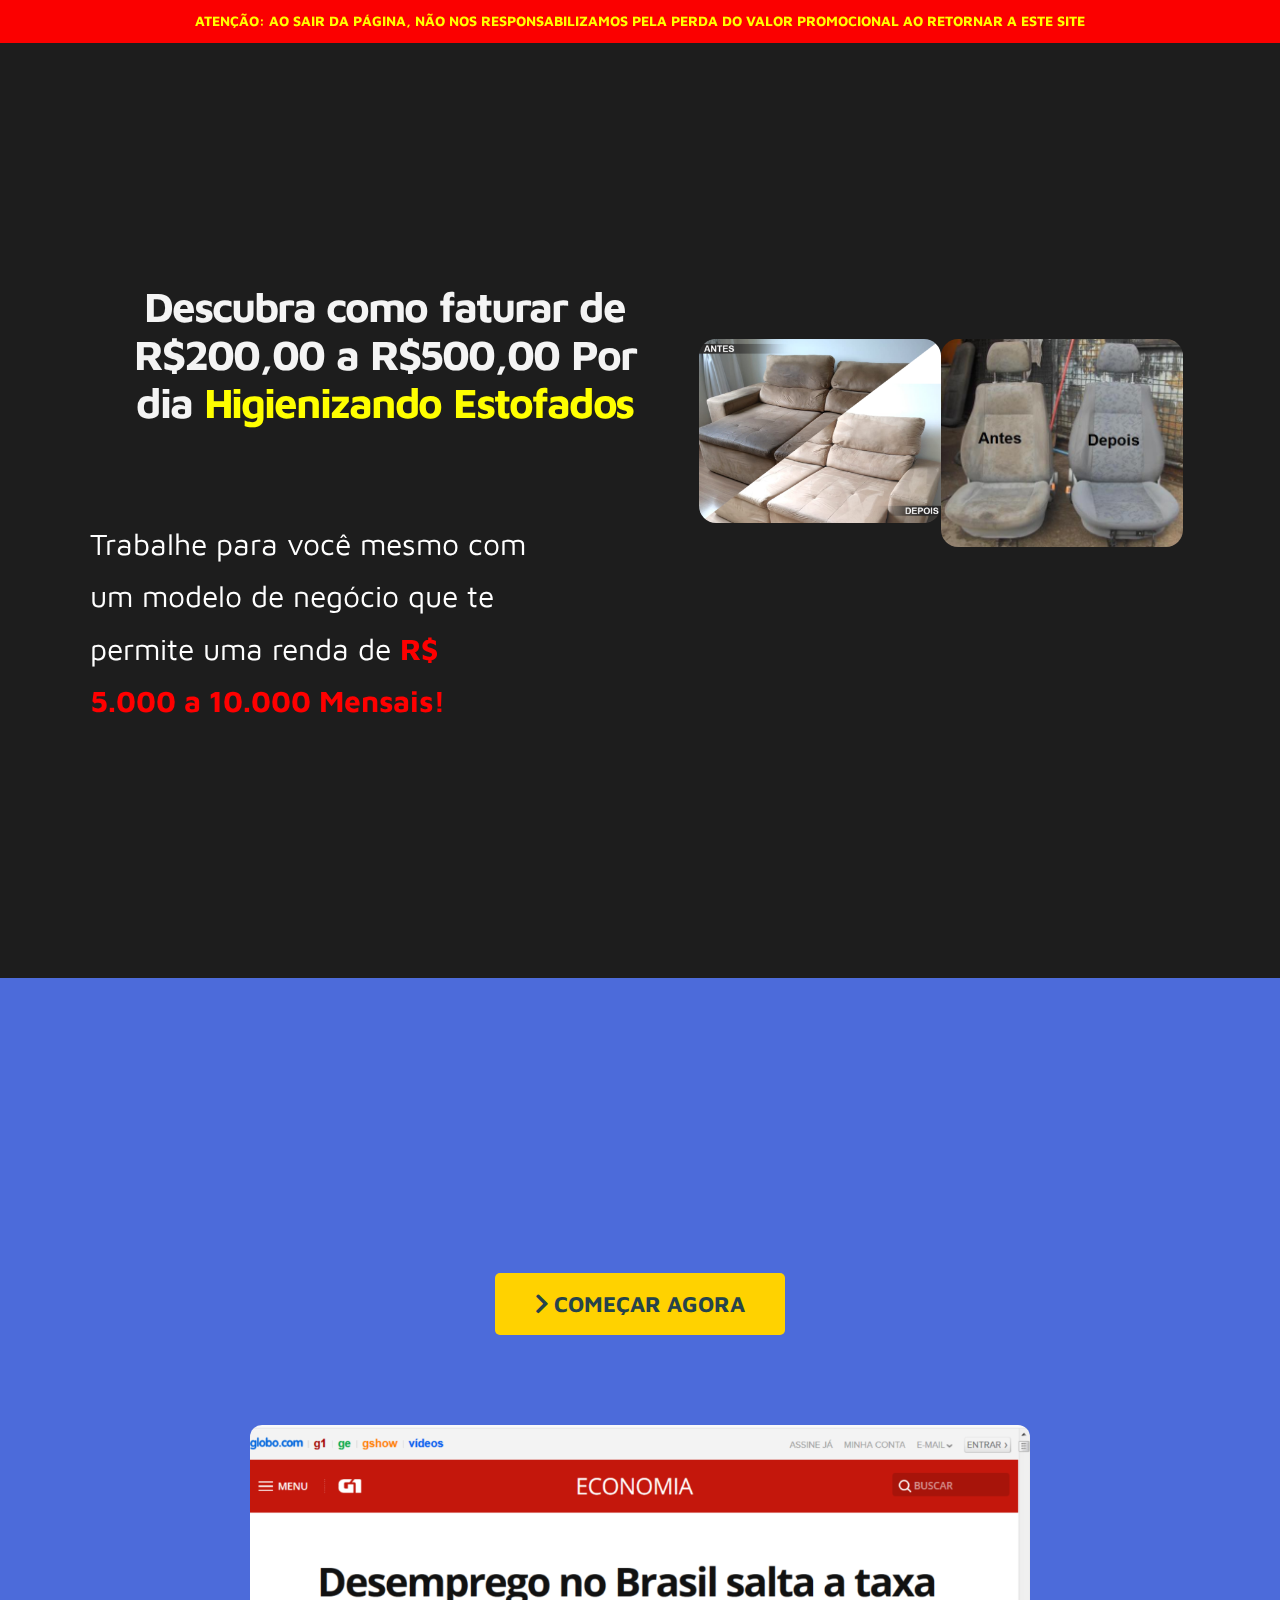
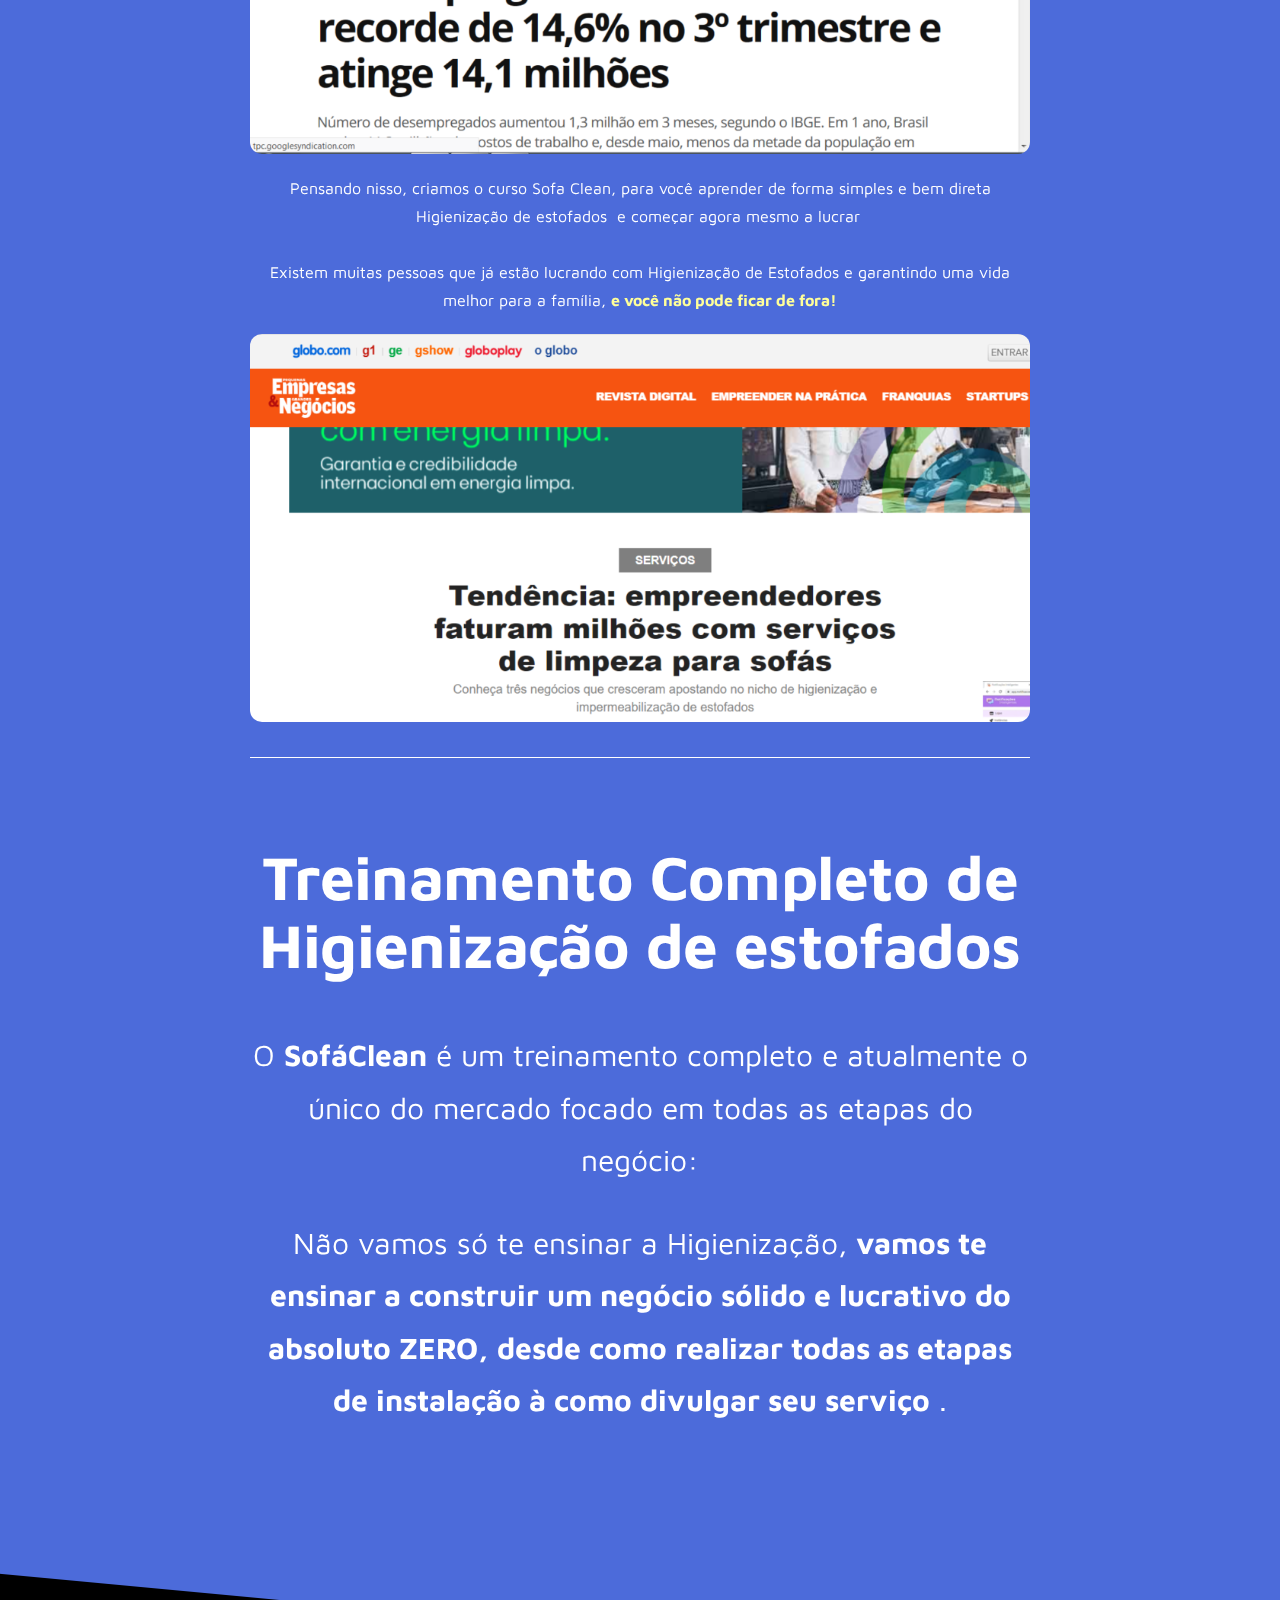
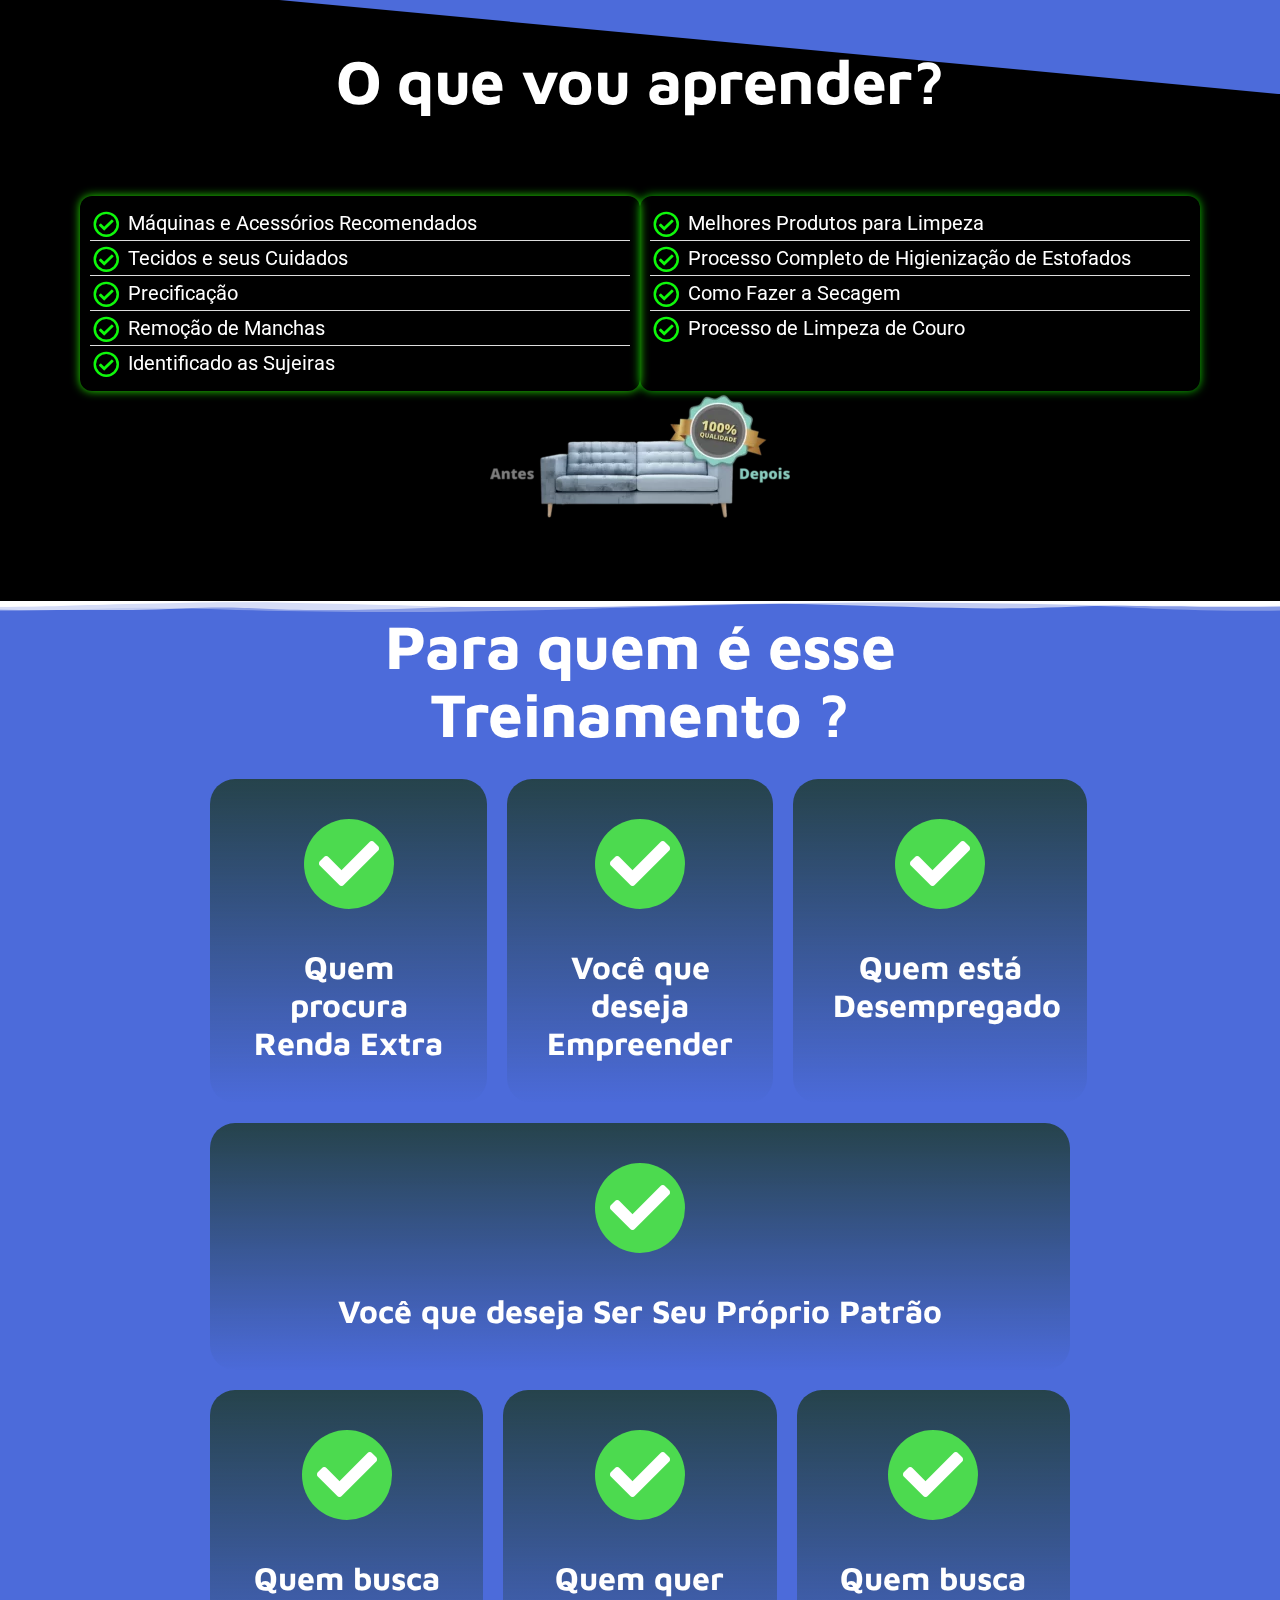
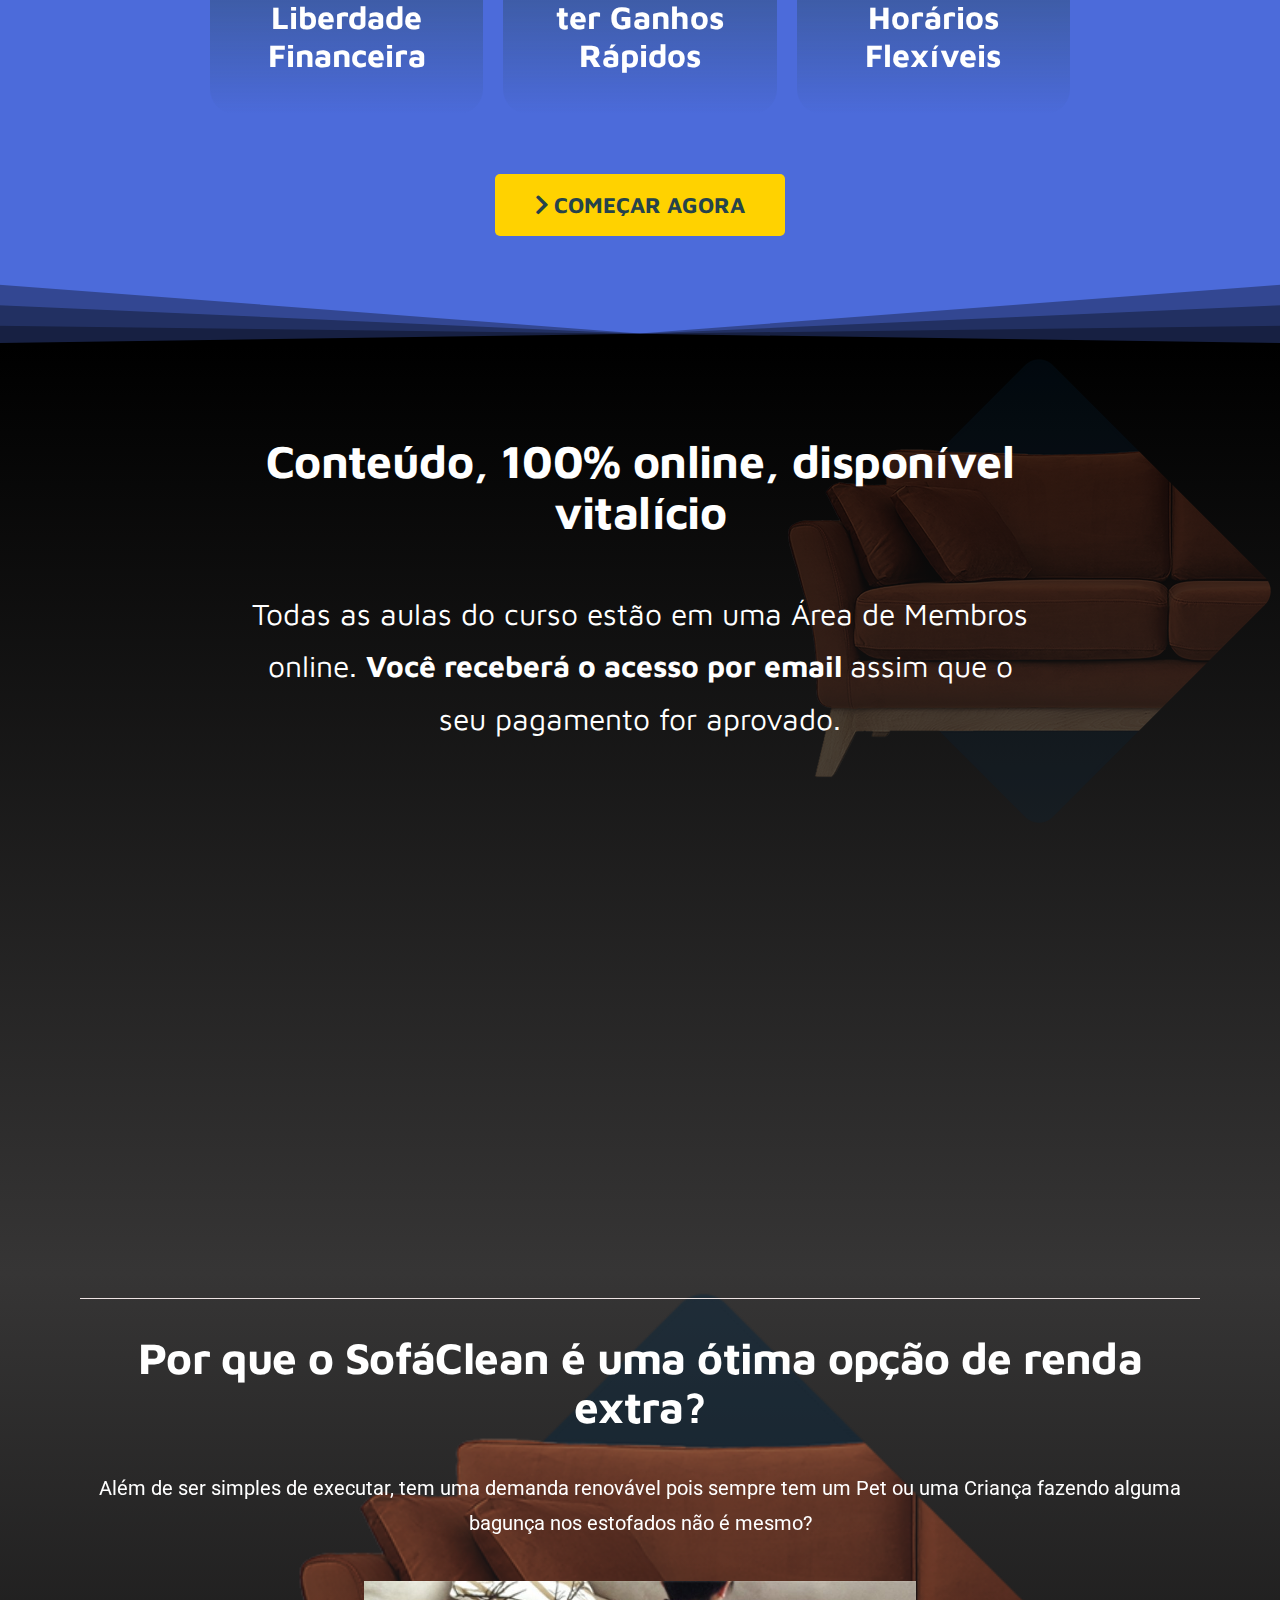
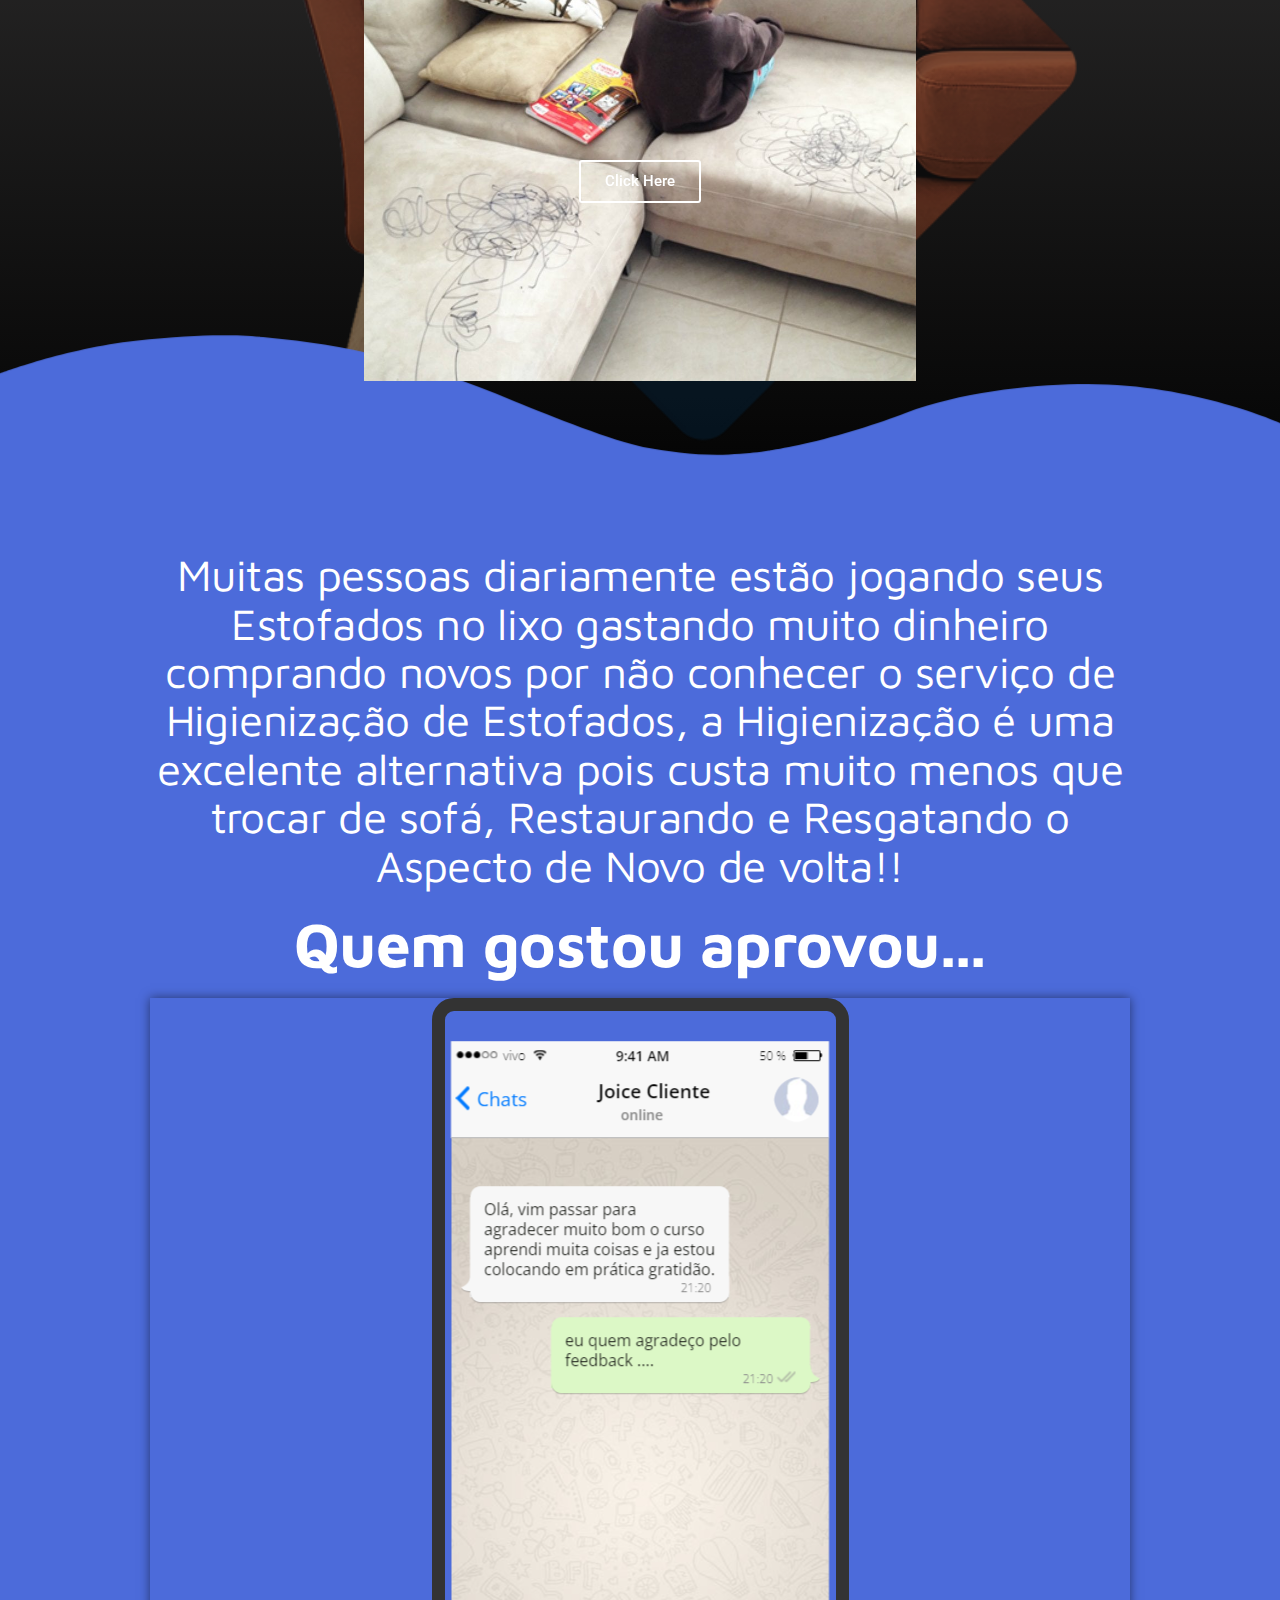
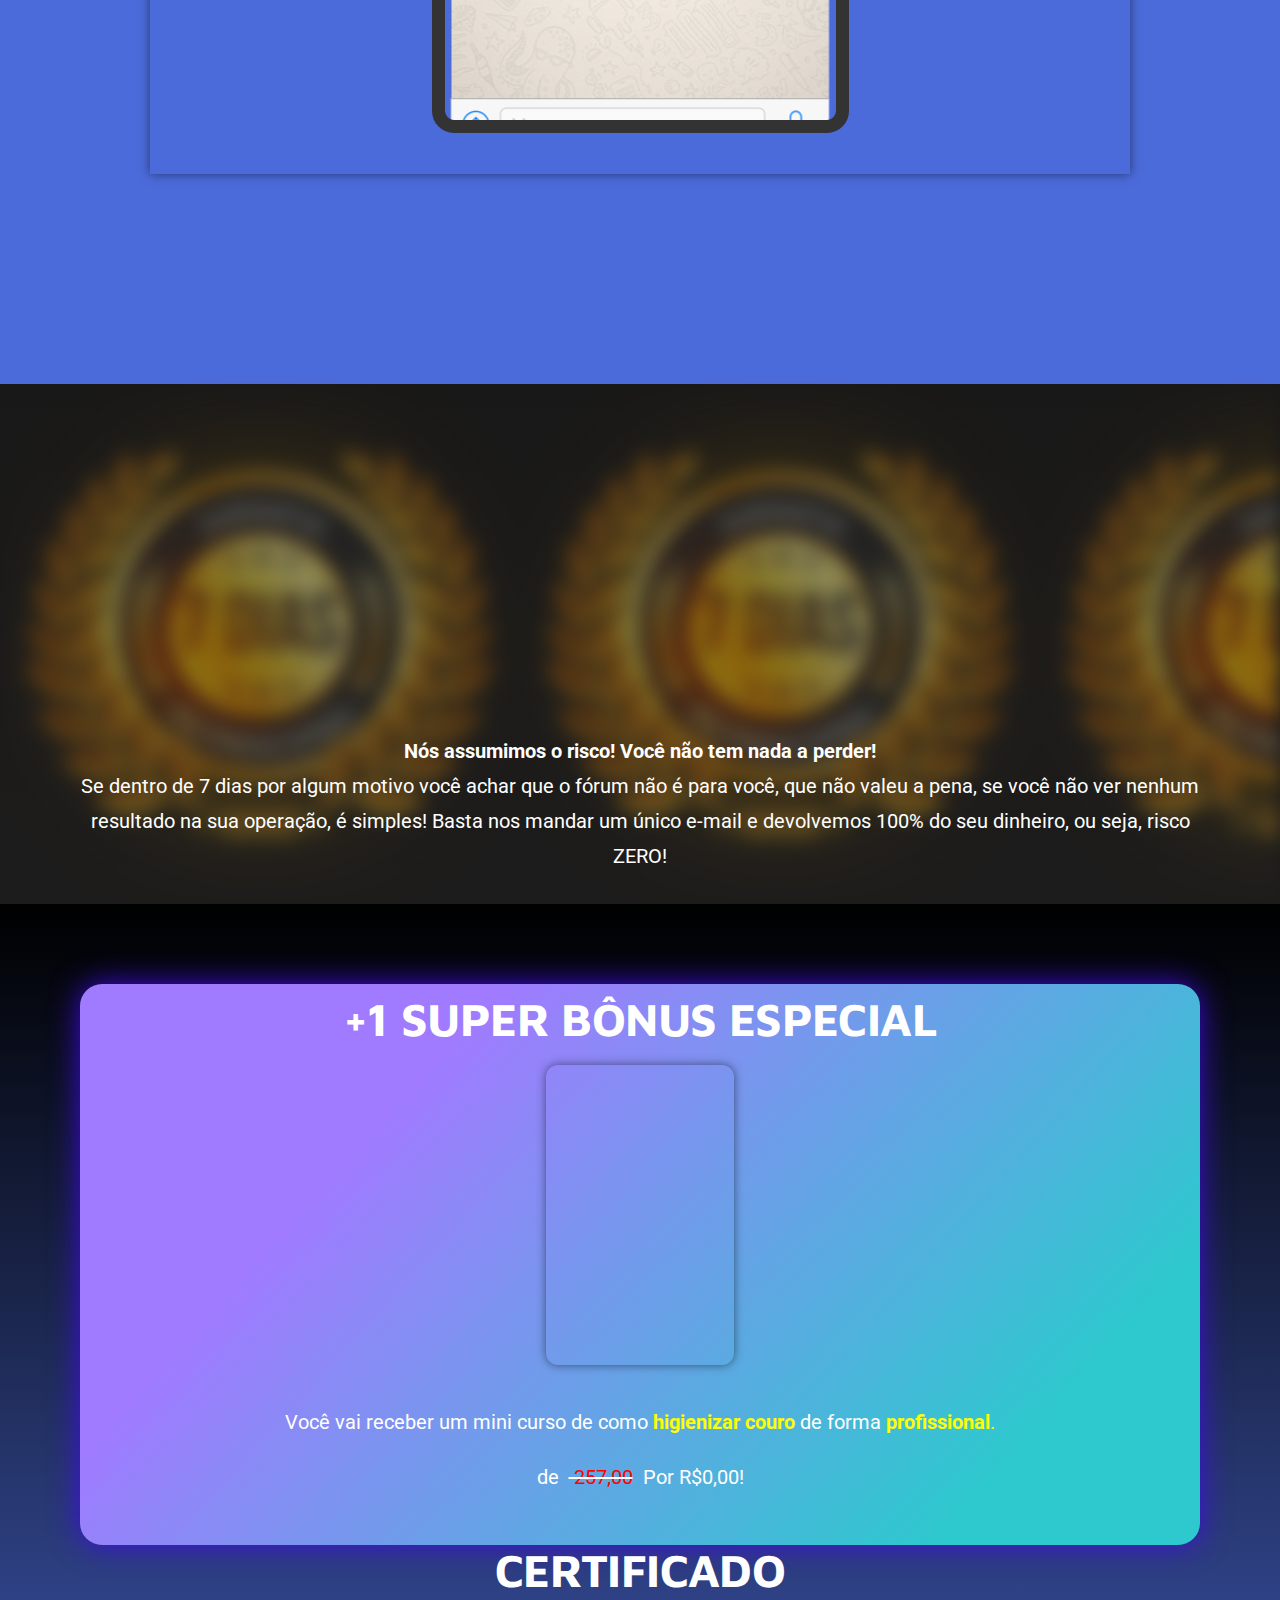
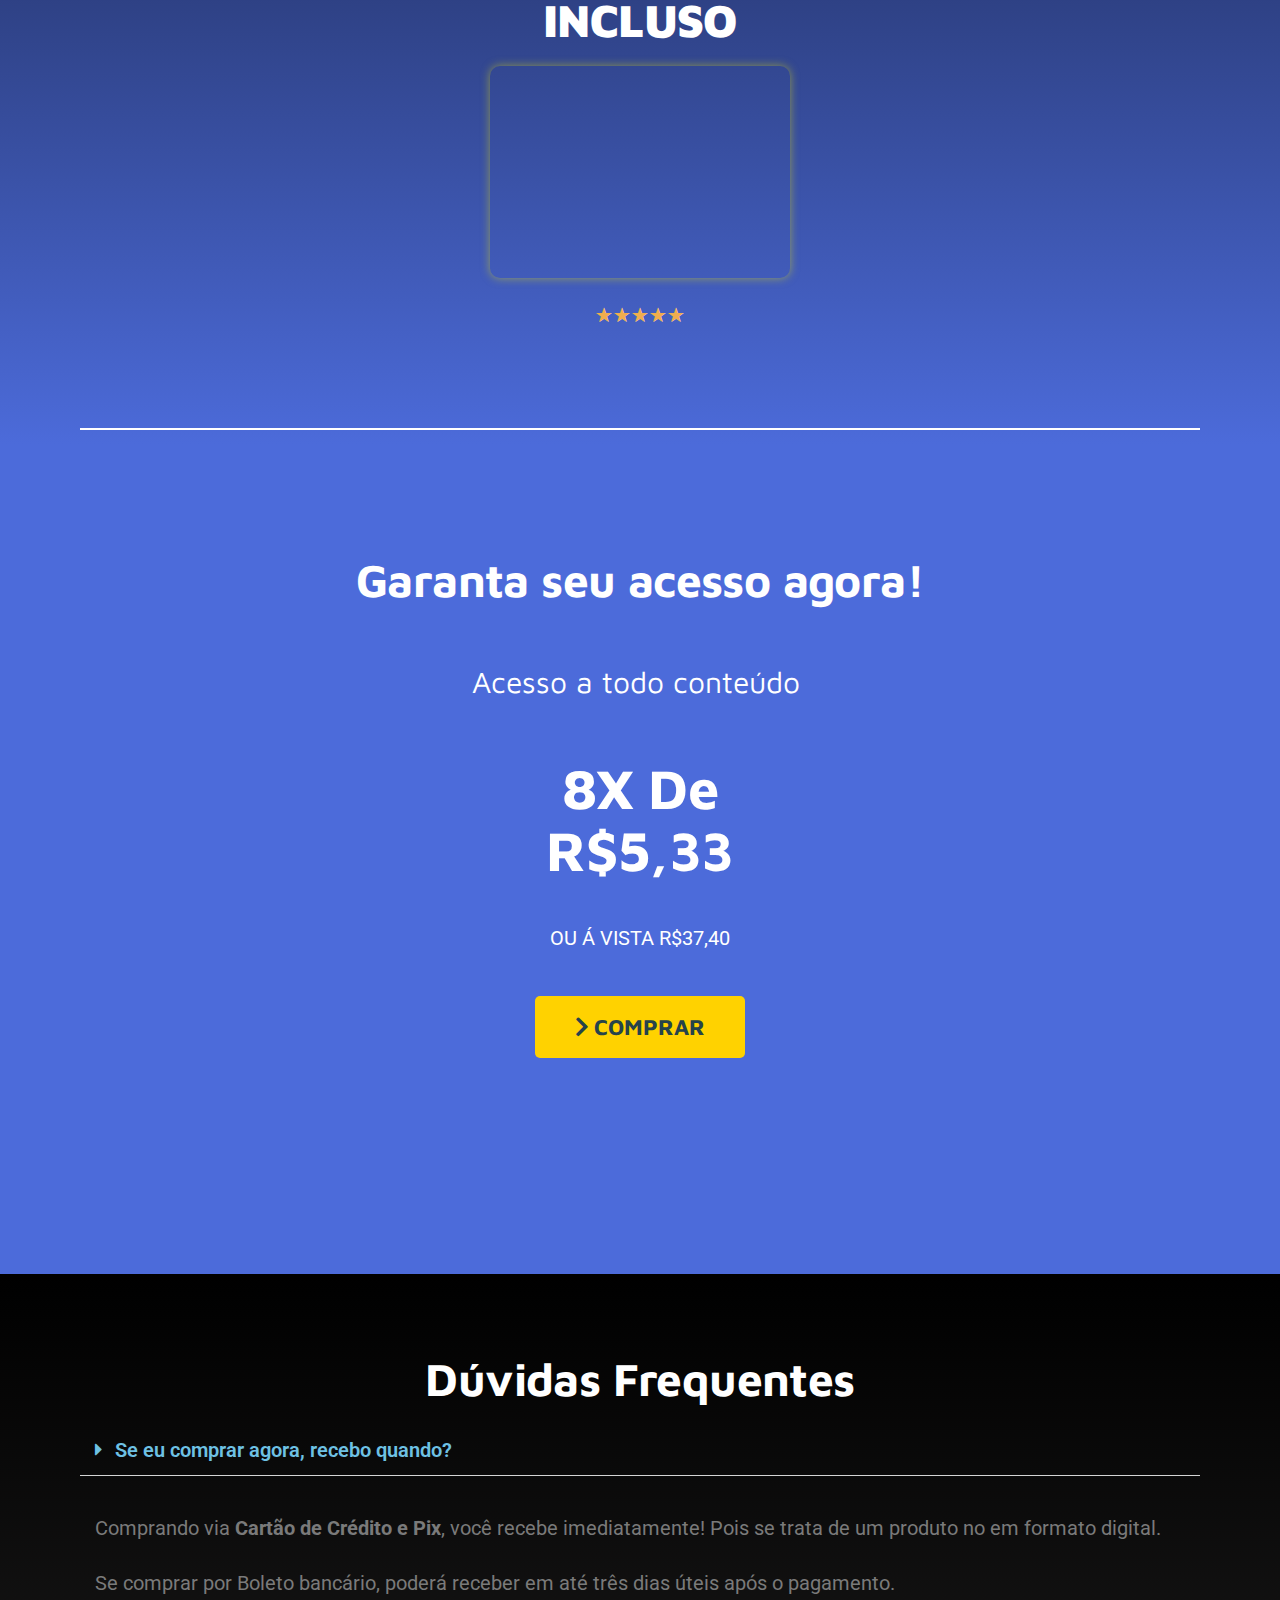
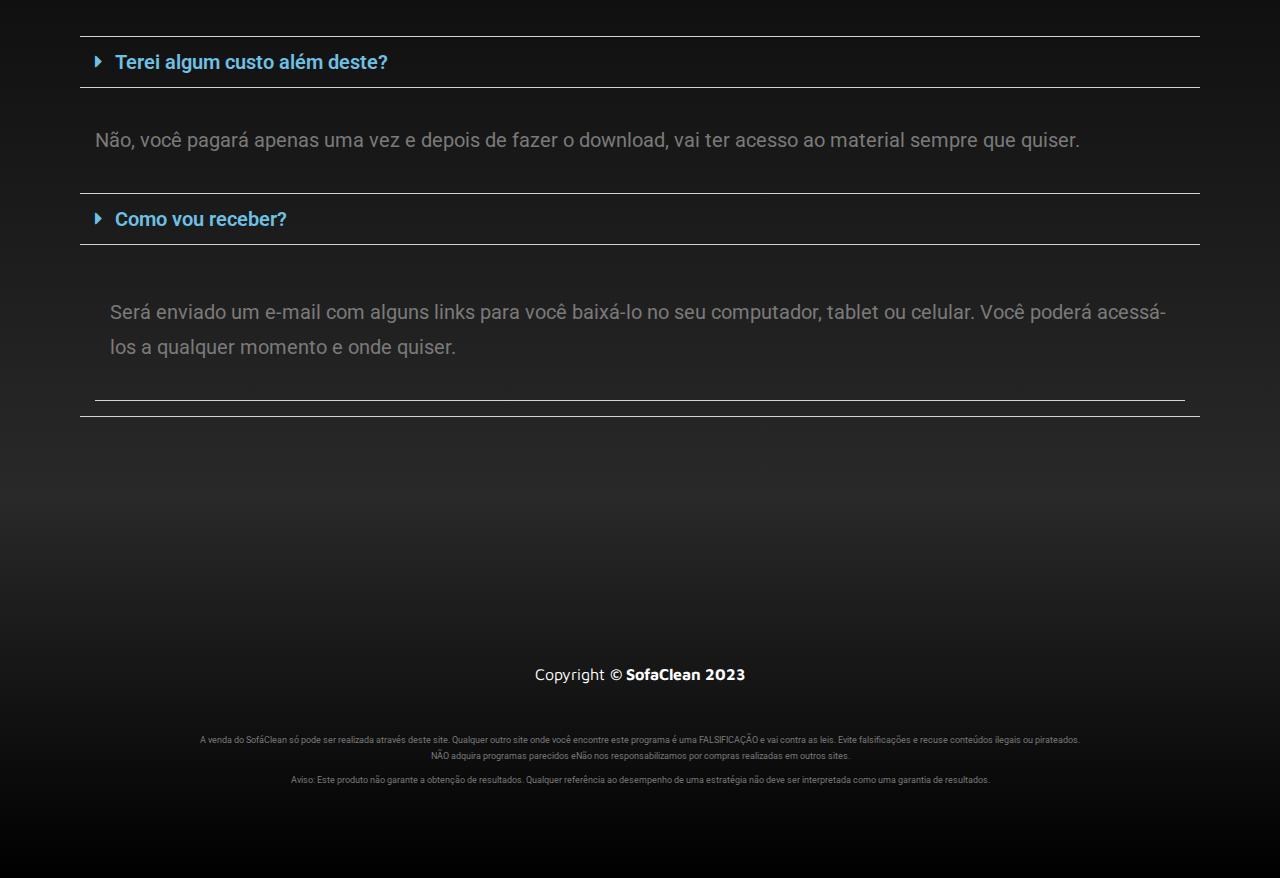
==== commit bc9e2308: "Add files via upload" ====
--- a/index.html
+++ b/index.html
@@ -4258,4 +4258,4 @@
 	</script>
 </body>
 
-</html>
+</html>--- a/wp-content/themes/photobrust/style.css
+++ b/wp-content/themes/photobrust/style.css
@@ -0,0 +1,5199 @@
+/*
+Theme Name: PhotoBrust
+Theme URI: https://wenthemes.com/item/wordpress-themes/photobrust/
+Author: Wen Themes
+Author URI: https://wenthemes.com
+Description: PhotoBrust is a free photography WordPress block theme for Full Site Editing. It is ideal for photographers, photo bloggers, graphic designers, and freelancers. The theme is built in accordance with Full Site Editing features so, customize your site beautifully. The theme includes a fully responsive and unique design that helps in making your site marvelous among others. The theme comes with amazing features and functions. The theme includes clean typography and a simple design. And, the theme includes 13+ different block patterns, 10 Templates, and 5 Template Parts. Some of the block patterns are Hero Content, Featured Content, Header Media, Sidebar, 404 Header, Archive Header, Blog Header, Default Footer, Footer Three Columns, Default Header, Post Header, Post Header with img BG, Recent Blog with Sidebar, and many more. All of the blocks, block patterns, templates, and templates parts are fully responsive and highly customizable. Download PhotoBrust today and start building stunning photography sites with blocks! Official Support Forum: https://themepalace.com/support-forum/ Full Demo: https://demo.wenthemes.com/photobrust-free/
+Version: 1.0.1
+Tested up to: 6.0
+Requires PHP: 5.6
+License: GNU General Public License v2 or later
+License URI: http://www.gnu.org/licenses/gpl-2.0.html
+Text Domain: photobrust
+Tags: blog, one-column, two-columns, left-sidebar, right-sidebar, block-patterns, block-styles, custom-background, custom-logo, custom-menu, featured-images, footer-widgets, full-site-editing,  threaded-comments, block-styles, wide-blocks, translation-ready
+
+This theme, like WordPress, is licensed under the GPL.
+Use it to make something cool, have fun, and share what you've learned.
+
+PhotoBrust is based on Kelsey WordPress Theme, 2021-2022 WordPress.org.
+PhotoBrust is distributed under the terms of the GNU GPL.
+*/
+/*--------------------------------------------------------------
+# Blocks
+--------------------------------------------------------------*/
+/* --- Block Base
+-------------------------------------------------------- */
+/* --- Block Base (from 2022 wordpress default)
+-------------------------------------------------------- */
+/*
+ * Font smoothing.
+ * This is a niche setting that will not be available via Global Styles.
+ * https://github.com/WordPress/gutenberg/issues/35934
+ */
+body {
+  -moz-osx-font-smoothing: grayscale;
+  -webkit-font-smoothing: antialiased; }
+
+/*
+ * Text and navigation link styles.
+ * Necessary until the following issue is resolved in Gutenberg:
+ * https://github.com/WordPress/gutenberg/issues/27075
+ */
+a {
+  text-decoration-thickness: 1px;
+  text-underline-offset: 0.25ch; }
+
+a:hover,
+a:focus {
+  text-decoration-style: dashed; }
+
+a:active {
+  text-decoration: none; }
+
+.wp-block-navigation .wp-block-navigation-item a:hover,
+.wp-block-navigation .wp-block-navigation-item a:focus {
+  text-decoration: underline;
+  text-decoration-style: solid; }
+
+/*
+ * Search and File Block button styles.
+ * Necessary until the following issues are resolved in Gutenberg:
+ * https://github.com/WordPress/gutenberg/issues/36444
+ * https://github.com/WordPress/gutenberg/issues/27760
+ */
+.wp-block-search__button,
+.wp-block-file .wp-block-file__button {
+  background-color: var(--wp--preset--color--primary);
+  border-radius: 0;
+  border: none;
+  color: var(--wp--preset--color--background);
+  font-size: var(--wp--preset--font-size--normal);
+  padding: calc(.667em + 2px) calc(1.333em + 2px); }
+
+/*
+ * Button hover styles.
+ * Necessary until the following issue is resolved in Gutenberg:
+ * https://github.com/WordPress/gutenberg/issues/27075
+ */
+.wp-block-search__button:hover,
+.wp-block-search__button:focus,
+.wp-block-file .wp-block-file__button:hover,
+.wp-block-file .wp-block-file__button:focus,
+.wp-block-button:not(.is-style-photobrust-button) .wp-block-button__link:hover,
+.wp-block-button:not(.is-style-photobrust-button) .wp-block-button__link:focus {
+  opacity: 0.90; }
+
+/*
+ * Alignment styles.
+ * These rules are temporary, and should not be relied on or
+ * modified too heavily by themes or plugins that build on
+ * PhotoBrust. These are meant to be a precursor to
+ * a global solution provided by the Block Editor.
+ *
+ * Relevant issues:
+ * https://github.com/WordPress/gutenberg/issues/35607
+ * https://github.com/WordPress/gutenberg/issues/35884
+ */
+.wp-site-blocks,
+body > .is-root-container,
+.edit-post-visual-editor__post-title-wrapper,
+.wp-block-group.alignfull,
+.wp-block-group.has-background,
+.wp-block-cover.alignfull,
+.is-root-container .wp-block[data-align="full"] > .wp-block-group,
+.is-root-container .wp-block[data-align="full"] > .wp-block-cover {
+  padding-left: var(--wp--custom--spacing--outer);
+  padding-right: var(--wp--custom--spacing--outer); }
+
+/* (Custom) - Added this code to make group and cover full width in editor which has alignfull class(after 6.0) */
+body > .is-root-container:not(.wp-site-blocks),
+body > .is-root-container:not(.wp-site-blocks) .wp-block-group.alignfull,
+body > .is-root-container:not(.wp-site-blocks) .wp-block-cover.alignfull {
+  padding-left: 0;
+  padding-right: 0; }
+
+/* (Custom) - Added this code to put group post container padding in editor which has alignfull class(after 6.0) */
+body > .is-root-container:not(.wp-site-blocks) .wp-block-post .wp-block-group.alignfull.wp-block-post-container {
+  padding-left: var(--wp--custom--spacing--wp-comment-vertical);
+  padding-right: var(--wp--custom--spacing--wp-comment-vertical); }
+
+/* full width style ends */
+.wp-site-blocks .alignfull,
+.wp-site-blocks > .wp-block-group.has-background,
+.wp-site-blocks > .wp-block-cover,
+.wp-site-blocks > .wp-block-template-part > .wp-block-group.has-background,
+.wp-site-blocks > .wp-block-template-part > .wp-block-cover,
+body > .is-root-container > .wp-block-group.has-background,
+body > .is-root-container > .wp-block-cover,
+body > .is-root-container > .wp-block-template-part > .wp-block-group.has-background,
+body > .is-root-container > .wp-block-template-part > .wp-block-cover,
+.is-root-container .wp-block[data-align="full"] {
+  margin-left: calc(-1 * var(--wp--custom--spacing--outer)) !important;
+  margin-right: calc(-1 * var(--wp--custom--spacing--outer)) !important;
+  width: unset; }
+
+/* Blocks inside columns don't have negative margins. */
+.wp-site-blocks .wp-block-columns .wp-block-column .alignfull,
+.is-root-container .wp-block-columns .wp-block-column .wp-block[data-align="full"],
+.wp-site-blocks .alignfull:not(.wp-block-group) .alignfull,
+.is-root-container .wp-block[data-align="full"] > *:not(.wp-block-group) .wp-block[data-align="full"] {
+  margin-left: auto !important;
+  margin-right: auto !important;
+  width: inherit; }
+
+/*
+ * Responsive menu container padding.
+ * This ensures the responsive container inherits the same
+ * spacing defined above. This behavior may be built into
+ * the Block Editor in the future.
+ */
+.wp-block-navigation__responsive-container.is-menu-open {
+  padding-top: var(--wp--custom--spacing--outer);
+  padding-bottom: var(--wp--custom--spacing--large);
+  padding-right: var(--wp--custom--spacing--outer);
+  padding-left: var(--wp--custom--spacing--outer); }
+
+/* --- Block Styles
+-------------------------------------------------------- */
+/* --- Block Styles
+-------------------------------------------------------- */
+/* --- WP Block Dropcap Style
+-------------------------------------------------------- */
+.has-drop-cap:not(:focus)::first-letter {
+  font-size: 5em;
+  font-weight: var(--wp--custom--typography--font-weight--medium);
+  margin: 0.15em 0.15em 0 -0.07em; }
+
+/* --- WP Block Button Style
+-------------------------------------------------------- */
+.wp-block-button.is-style-photobrust-button .wp-block-button__link {
+  background: transparent;
+  border: 0;
+  background-color: transparent;
+  border-radius: 0;
+  color: var(--wp--preset--color--foreground);
+  padding: 0; }
+
+.is-style-outline > .wp-block-button__link:not(.has-background),
+.wp-block-button__link.is-style-outline:not(.has-background) {
+  background: transparent; }
+
+/* --- WP Block Post Author Style
+-------------------------------------------------------- */
+.wp-block-post-author {
+  background-color: var(--wp--preset--color--secondary);
+  padding: var(--wp--custom--spacing--extra-small); }
+
+.wp-block-post-author .wp-block-post-author__avatar + .wp-block-post-author__content {
+  padding-left: 10px; }
+
+.wp-block-post-author .wp-block-post-author__content .wp-block-post-author__byline {
+  font-size: var(--wp--preset--font-size--tiny); }
+
+.wp-block-post-author .wp-block-post-author__bio {
+  font-size: var(--wp--custom--typography--font-size--heading-six);
+  line-height: var(--wp--custom--typography--line-height--heading-six); }
+
+.wp-block-post-author .wp-block-post-author__name {
+  font-size: var(--wp--preset--font-size--normal);
+  font-weight: var(--wp--custom--typography--font-weight--semi-bold);
+  line-height: var(--wp--custom--typography--line-height--paragraph);
+  color: var(--wp--preset--color--foreground); }
+
+.wp-block-post-author .wp-block-post-author__avatar > .avatar {
+  border-radius: 50%; }
+
+/* --- WP Block Post Comments Style
+-------------------------------------------------------- */
+.wp-block-post-comments .commentlist > li > .children > li article,
+.wp-block-post-comments .commentlist > li > article {
+  padding-top: var(--wp--custom--spacing--normal); }
+
+.wp-block-post-comments .commentlist > li:not(:last-child) > .children > li article,
+.wp-block-post-comments .commentlist > li:not(:last-child) > article {
+  border-bottom: 1px solid var(--wp--preset--color--border-color);
+  padding-bottom: var(--wp--custom--spacing--normal); }
+
+.wp-block-post-comments .commentlist .comment-body > *:last-child,
+.wp-block-post-comments .comment-respond > *:last-child,
+.wp-block-post-comments .comment-respond .comment-form > *:last-child,
+.wp-block-post-comments .comment-respond .comment-form > P:last-of-type {
+  margin-bottom: 0; }
+
+.wp-block-post-comments .comment-author {
+  color: var(--wp--preset--color--foreground);
+  font-weight: var(--wp--custom--typography--font-weight--bold);
+  line-height: var(--wp--custom--typography--line-height--paragraph);
+  margin-bottom: 7px; }
+
+.wp-block-post-comments .comment-author a {
+  text-decoration: none; }
+
+.wp-block-post-comments .comment-content {
+  margin-top: 20px; }
+
+.wp-block-post-comments .comment-metadata {
+  color: var(--wp--preset--color--body-text);
+  font-size: var(--wp--preset--font-size--tiny);
+  line-height: 1.62; }
+
+.wp-block-post-comments .comment-metadata a {
+  text-decoration: none;
+  color: var(--wp--preset--color--body-text); }
+
+.wp-block-post-comments .comment-metadata > *:not(:last-child) {
+  padding-right: 10px; }
+
+.wp-block-post-comments .reply {
+  font-size: var(--wp--preset--font-size--small); }
+
+.wp-block-post-comments .reply a {
+  text-decoration: none;
+  text-transform: uppercase;
+  font-weight: var(--wp--custom--typography--font-weight--bold); }
+
+.wp-block-post-comments .comment-respond {
+  background-color: var(--wp--preset--color--secondary);
+  margin-top: var(--wp--custom--spacing--normal);
+  padding-top: var(--wp--custom--spacing--wp-comment-vertical);
+  padding-right: var(--wp--custom--spacing--wp-comment-horizontal);
+  padding-bottom: var(--wp--custom--spacing--wp-comment-vertical);
+  padding-left: var(--wp--custom--spacing--wp-comment-horizontal); }
+
+.wp-block-post-comments .comment-respond .comment-form {
+  font-size: var(--wp--preset--font-size--upper-heading); }
+
+.wp-block-post-comments .comment-respond .comment-form a,
+.wp-block-post-comments .comment-respond .comment-form .logged-in-as,
+.wp-block-post-comments .comment-respond .comment-form .comment-notes,
+.wp-block-post-comments .comment-respond .comment-form .comment-form-cookies-consent {
+  font-size: var(--wp--preset--font-size--extra-small);
+  text-decoration: none; }
+
+.wp-block-post-comments textarea,
+.wp-block-post-comments input:not([type="submit"]):not([type="checkbox"]),
+.wp-block-search__input {
+  background-color: var(--wp--preset--color--background);
+  border: 1px solid;
+  color: var(--wp--preset--color--body-text); }
+
+.wp-block-post-comments textarea:focus,
+.wp-block-post-comments input:not([type="submit"]):not([type="checkbox"]):focus {
+  border-color: var(--wp--preset--color--border-color);
+  color: var(--wp--preset--color--foreground); }
+
+.wp-block-post-comments .commentlist .comment:not(.children .comment):first-child {
+  padding-left: 0; }
+
+.wp-block-post-comments .commentlist > li > .children > li:not(:last-child) article,
+.wp-block-post-comments .commentlist > li > article {
+  border-bottom: 1px solid var(--wp--preset--color--border-color);
+  padding-bottom: var(--wp--custom--spacing--normal);
+  padding-top: var(--wp--custom--spacing--normal); }
+
+/* --- WP Block Quote Style
+-------------------------------------------------------- */
+.wp-block-quote p {
+  color: var(--wp--preset--color--foreground);
+  font-size: var(--wp--preset--font-size--content-heading);
+  font-weight: var(--wp--custom--typography--font-weight--bold);
+  line-height: var(--wp--custom--typography--line-height--paragraph);
+  margin-bottom: calc(1.458333333333333 * var(--wp--style--block-gap, 2em));
+  margin-top: 0; }
+
+.wp-block-quote.is-large p,
+.wp-block-quote.is-style-large p {
+  font-size: var(--wp--preset--font-size--extra-large); }
+
+.wp-block-quote,
+.wp-block-quote.has-text-align-left,
+.wp-block-quote.has-text-align-right,
+.wp-block-quote.has-text-align-center {
+  border: 0;
+  position: relative;
+  padding: 140px 35px 40px;
+  box-sizing: border-box; }
+
+.wp-block-quote.is-style-large,
+.wp-block-quote.is-large,
+.wp-block-quote.is-style-large:not(.is-style-plain),
+.wp-block-quote.is-large:not(.is-style-plain) {
+  padding-top: 90px; }
+
+.wp-block-quote:before {
+  background-color: var(--wp--preset--color--text-link);
+  border-radius: 50%;
+  color: var(--wp--preset--color--color-light);
+  content: "\201C";
+  display: block;
+  float: left;
+  font-family: Arial;
+  font-size: 70px;
+  font-size: 4.375rem;
+  font-style: normal;
+  font-weight: var(--wp--custom--typography--font-weight--bold);
+  height: 70px;
+  line-height: var(--wp--custom--typography--line-height--heading-one);
+  position: absolute;
+  margin-top: 15px;
+  top: 25px;
+  text-align: center;
+  width: 70px; }
+
+.wp-block-quote.has-text-align-left:before {
+  left: unset;
+  transform: none; }
+
+.wp-block-quote.has-text-align-right:before {
+  left: unset;
+  right: 35px; }
+
+.wp-block-quote.has-text-align-right.is-style-plain:before,
+.wp-block-quote.has-text-align-right.is-plain:before,
+.wp-block-quote.has-text-align-right.is-style-large:before,
+.wp-block-quote.has-text-align-right.is-large:before {
+  left: unset;
+  right: 0; }
+
+.wp-block-quote.has-text-align-center:before {
+  left: 50%;
+  transform: translateX(-50%); }
+
+.wp-block-quote:not(.is-style-large):not(.is-large) cite,
+.wp-block-quote:not(.is-style-large):not(.is-large) footer {
+  font-size: var(--wp--preset--font-size--medium); }
+
+.wp-block-quote.is-style-plain,
+.wp-block-quote.is-plain,
+.wp-block-quote.is-style-large,
+.wp-block-quote.is-large {
+  border: 0; }
+
+/* --- WP Block Pullquote Style
+-------------------------------------------------------- */
+.wp-block-pullquote {
+  border-top: 0.25em solid var(--wp--preset--color--border-color-next);
+  border-bottom: 0.25em solid var(--wp--preset--color--border-color-next);
+  padding: 1.75em 0; }
+
+.wp-block-pullquote blockquote {
+  margin: 0; }
+
+.wp-block-pullquote p {
+  color: var(--wp--preset--color--foreground);
+  font-size: var(--wp--preset--font-size--content-heading);
+  font-weight: var(--wp--custom--typography--font-weight--bold);
+  line-height: var(--wp--custom--typography--line-height--paragraph);
+  margin-bottom: calc(1.458333333333333 * var(--wp--style--block-gap, 2em));
+  margin-top: 0; }
+
+.wp-block-pullquote cite,
+.wp-block-pullquote footer,
+.wp-block-pullquote .wp-block-pullquote__citation {
+  font-size: var(--wp--preset--font-size--medium);
+  text-transform: capitalize; }
+
+.wp-block-pullquote.alignleft,
+.wp-block-pullquote.alignright,
+.wp-block[data-align="left"] .wp-block-pullquote,
+.wp-block[data-align="right"] .wp-block-pullquote,
+.wp-block-table.is-style-stripes {
+  border-bottom: 0;
+  border-top: 0; }
+
+.wp-block-pullquote.alignleft,
+.wp-block[data-align="left"] .wp-block-pullquote {
+  border-left: 0.25em solid var(--wp--preset--color--border-color-next);
+  padding: 0 0 0 1.75em; }
+
+.wp-block-pullquote.alignright,
+.wp-block[data-align="right"] .wp-block-pullquote {
+  border-right: 0.25em solid var(--wp--preset--color--border-color-next);
+  padding: 0 1.75em 0 0; }
+
+/* --- WP Block Table Style
+-------------------------------------------------------- */
+.wp-block-table td,
+.wp-block-table th {
+  padding: 0.5em 1em; }
+
+.wp-block-table:not(.is-style-stripes) td,
+.wp-block-table:not(.is-style-stripes) th {
+  border-color: var(--wp--preset--color--border-color); }
+
+.wp-block-table.is-style-stripes thead {
+  border-bottom: 2px solid var(--wp--preset--color--border-color); }
+
+.wp-block-table.is-style-stripes tfoot {
+  border-top: 2px solid var(--wp--preset--color--border-color); }
+
+.wp-block-table th {
+  font-weight: var(--wp--custom--typography--font-weight--bold);
+  color: var(--wp--preset--color--foreground); }
+
+.wp-block-table table {
+  border: 1px solid var(--wp--preset--color--border-color); }
+
+.wp-block-table:not(.is-style-stripes) thead {
+  border-bottom: 0; }
+
+.wp-block-table:not(.is-style-stripes) tfoot {
+  border-top: 0; }
+
+/* --- WP Block Preformatted and Verse Style
+-------------------------------------------------------- */
+.wp-block-preformatted,
+.wp-block-code > code,
+.wp-block-verse {
+  background-color: var(--wp--preset--color--secondary);
+  box-sizing: border-box;
+  font-family: 'Courier Prime', monospace;
+  padding: var(--wp--custom--spacing--extra-small);
+  color: var(--wp--preset--color--body-text); }
+
+.wp-block-preformatted,
+.wp-block-verse {
+  overflow: auto;
+  word-wrap: break-word; }
+
+.wp-block-code,
+.wp-block-code > code {
+  border: 0; }
+
+.wp-block-code {
+  padding: 0; }
+
+/* --- WP Block Embed Style
+-------------------------------------------------------- */
+.wp-block-embed figcaption,
+.wp-block-video figcaption,
+.wp-block-image figcaption,
+.wp-block-audio figcaption,
+.blocks-gallery-caption {
+  font-size: var(--wp--preset--font-size--medium); }
+
+/* --- WP Block Social Style
+-------------------------------------------------------- */
+.wp-block-social-links:not(.is-style-logos-only):not(.is-style-pill-shape):not(.is-style-circle-shape) .wp-social-link .components-button,
+.wp-block-social-links:not(.is-style-logos-only):not(.is-style-pill-shape):not(.is-style-circle-shape) .wp-social-link a,
+.wp-block-social-links.is-style-default .wp-social-link .components-button,
+.wp-block-social-links.is-style-default .wp-social-link a {
+  border-radius: 0 !important; }
+
+.wp-block-social-link:hover {
+  transform: none; }
+
+/* --- WP Block Latest Comments Style
+-------------------------------------------------------- */
+.wp-block-latest-comments {
+  margin-top: 0;
+  padding: 0; }
+
+.wp-block-latest-comments a {
+  text-decoration: none; }
+
+.wp-block-latest-comments .wp-block-latest-comments__comment {
+  padding-top: var(--wp--custom--spacing--normal);
+  margin-bottom: 0; }
+
+.wp-block-latest-comments .wp-block-latest-comments__comment:not(:last-child) {
+  border-bottom: 1px solid var(--wp--preset--color--border-color);
+  padding-bottom: var(--wp--custom--spacing--normal);
+  padding-top: var(--wp--custom--spacing--normal); }
+
+.wp-block-latest-comments .wp-block-latest-comments__comment:first-child {
+  padding-top: 0; }
+
+.wp-block-latest-comments .wp-block-latest-comments__comment .wp-block-latest-comments__comment-excerpt > *:last-child {
+  margin-bottom: 0; }
+
+.wp-block-latest-comments .wp-block-latest-comments__comment .wp-block-latest-comments__comment-excerpt {
+  margin-top: 20px; }
+
+.wp-block-latest-comments .wp-block-latest-comments__comment .wp-block-latest-comments__comment-date {
+  margin-top: 7px; }
+
+.wp-block-latest-comments .wp-block-latest-comments__comment .wp-block-latest-comments__comment-author {
+  color: var(--wp--preset--color--foreground);
+  font-weight: var(--wp--custom--typography--font-weight--bold);
+  line-height: var(--wp--custom--typography--line-height--paragraph); }
+
+.wp-block-latest-comments .avatar,
+.wp-block-latest-comments__comment-avatar {
+  margin-right: 1.05em; }
+
+/* --- WP Block Comment Query Loop Style
+-------------------------------------------------------- */
+.wp-block-comments-query-loop .wp-block-comments-title {
+  font-size: var(--wp--custom--typography--font-size--heading-four); }
+.wp-block-comments-query-loop .wp-block-comment-template .wp-block-comment-author-name a,
+.wp-block-comments-query-loop .wp-block-comment-template .wp-block-comment-date a,
+.wp-block-comments-query-loop .wp-block-comment-template .wp-block-comment-edit-link a,
+.wp-block-comments-query-loop .wp-block-comment-template .wp-block-comment-reply-link a {
+  text-decoration: none; }
+.wp-block-comments-query-loop .wp-block-comment-template li {
+  border-bottom: 1px solid var(--wp--preset--color--border-color);
+  padding-bottom: var(--wp--custom--spacing--normal);
+  padding-top: var(--wp--custom--spacing--normal); }
+  .wp-block-comments-query-loop .wp-block-comment-template li:last-child {
+    border-bottom: 0; }
+  .wp-block-comments-query-loop .wp-block-comment-template li .wp-block-columns {
+    gap: 0; }
+  .wp-block-comments-query-loop .wp-block-comment-template li .wp-block-columns:not(.is-not-stacked-on-mobile) > .wp-block-column:not(:first-child) {
+    margin-left: 1.05em; }
+  .wp-block-comments-query-loop .wp-block-comment-template li ol li {
+    border-top: 1px solid var(--wp--preset--color--border-color); }
+
+/* --- WP Block Latest Posts Style
+-------------------------------------------------------- */
+.wp-block-latest-posts__list.has-dates > li:not(:last-child),
+.wp-block-latest-posts__list.has-author > li:not(:last-child) {
+  border-bottom: 1px solid var(--wp--preset--color--border-color);
+  margin-bottom: var(--wp--custom--spacing--section-pricing-content);
+  padding-bottom: var(--wp--custom--spacing--section-pricing-content); }
+
+.wp-block-latest-posts.wp-block-latest-posts__list li {
+  overflow: hidden; }
+
+/* --- WP Block Contact Form 7 Style
+-------------------------------------------------------- */
+.wpcf7-form-control {
+  font-family: inherit; }
+
+.wpcf7-form p > label,
+.wpcf7-form-control-wrap {
+  display: block; }
+
+.wpcf7-form-control:not(.wpcf7-submit) {
+  width: 100%;
+  box-sizing: border-box; }
+
+/* --- WP Block Archive Style
+-------------------------------------------------------- */
+select {
+  font-family: inherit;
+  font-size: inherit;
+  padding: 10px;
+  width: 100%;
+  background-color: transparent;
+  border-radius: 0;
+  border: 1px solid var(--wp--preset--color--border-color);
+  color: inherit; }
+
+select:focus {
+  border-radius: 0;
+  border-color: var(--wp--preset--color--text-link); }
+
+/* --- WP Block Freeform, alias Classic Style
+-------------------------------------------------------- */
+.wp-block-freeform.block-library-rich-text__tinymce a {
+  color: var(--wp--preset--color--foreground); }
+  .wp-block-freeform.block-library-rich-text__tinymce a:hover, .wp-block-freeform.block-library-rich-text__tinymce a:focus {
+    color: var(--wp--preset--color--text-link); }
+
+.wp-block-freeform.block-library-rich-text__tinymce blockquote {
+  border-left: 4px solid var(--wp--preset--color--text-link); }
+
+blockquote:not(.wp-block-quote):not(.wp-block-pullquote > blockquote) {
+  padding-left: 1em;
+  border-left: 4px solid var(--wp--preset--color--text-link);
+  box-sizing: border-box; }
+
+/* --- WP Block Separator Style
+-------------------------------------------------------- */
+.wp-block-separator.is-style-dots::before {
+  color: var(--wp--preset--color--border-color); }
+
+/* --- Block Theme
+-------------------------------------------------------- */
+/* --- Theme Style
+-------------------------------------------------------- */
+a,
+.content > .video-play:hover span,
+.content > .video-play svg,
+a svg.icon,
+.wp-block-social-links .wp-block-social-link .wp-block-social-link-anchor,
+.wp-block-post-featured-image img {
+  transition: all 0.5s ease; }
+
+.wp-block-group.wp-block-section .wp-block-group-heading {
+  margin-bottom: var(--wp--custom--spacing--wp-comment-horizontal); }
+
+.heading-content {
+  max-width: 433px; }
+
+.wp-block-image {
+  margin-bottom: 1.5em;
+  margin-top: var(--wp--style--block-gap, 2em); }
+
+footer .wp-block-image {
+  margin-top: 0; }
+
+.wp-block-columns > .wp-block-column {
+  margin-bottom: calc(1.25 * var(--wp--style--block-gap));
+  box-sizing: border-box; }
+
+.wp-block-columns > .wp-block-column:last-child {
+  margin-bottom: 0; }
+
+body:not(.home) .wp-site-blocks main {
+  padding-bottom: var(--wp--custom--spacing--main-block-gap);
+  padding-top: var(--wp--custom--spacing--main-block-gap); }
+
+body.home .wp-site-blocks main {
+  margin-top: 0; }
+
+body:not(.home) .is-root-container.wp-site-blocks main.main-front-page {
+  padding-bottom: 0;
+  padding-top: 0; }
+
+body {
+  overflow-x: hidden; }
+
+.error404 main .wp-block-search,
+.single.post-template-default main .wp-block-template-part {
+  margin-bottom: 1.75em; }
+
+.wp-block-table,
+.wp-block-audio,
+.wp-block-pullquote {
+  margin-top: var(--wp--style--block-gap); }
+
+.wp-block-latest-posts li a,
+.wp-block-page-list li a {
+  text-decoration: none; }
+
+.wp-block-latest-posts.is-grid li {
+  margin-bottom: 0; }
+
+.wp-block-categories-list a,
+.wp-block-archives-list a {
+  text-decoration: none; }
+
+.wp-block-section .wp-block-columns .wp-block-columns {
+  margin-bottom: 0; }
+
+ins {
+  text-decoration: none;
+  padding: 0.125em 0.25em; }
+
+.no-margin-top {
+  margin-top: 0; }
+
+.is-stacked-on-mobile .wp-block-media-text__media {
+  margin-bottom: 28px; }
+
+.wp-block-section .wp-block-columns,
+.wp-block-footer .wp-block-columns,
+.wp-block-footer .wp-block-columns.four-columns,
+.wp-block-footer-widget-area-columns .wp-block-navigation__container {
+  gap: 0; }
+
+.wp-block-footer.has-background + .has-background,
+.wp-block-section + .featured-slider-wrap,
+.wp-block-section + .wp-block-footer,
+.site-header-wrap + .wp-block-group.alignfull.featured-slider-wrap {
+  margin-top: 0; }
+
+.has-tertiary-background-color .wp-block-footer .wp-block-columns .wp-block-image > img {
+  -webkit-filter: opacity(0.5) drop-shadow(0 0 0 var(--wp--preset--color--text-link));
+  filter: opacity(0.5) drop-shadow(0 0 0 var(--wp--preset--color--text-link)); }
+
+/* --- WP Block Header
+-------------------------------------------------------- */
+.wp-block-group.alignfull.site-header > .alignfull {
+  padding-left: var(--wp--custom--spacing--wp-post);
+  padding-right: var(--wp--custom--spacing--wp-post); }
+
+.site-header .wp-block-buttons .is-style-outline > :where(.wp-block-button__link),
+.site-header .wp-block-buttons :where(.wp-block-button__link).is-style-outline {
+  padding: 9px 21px; }
+
+.site-header .wp-block-buttons .wp-block-button__link {
+  margin-top: 0; }
+
+.site-header {
+  padding-top: var(--wp--custom--spacing--extra-small);
+  padding-bottom: var(--wp--custom--spacing--extra-small);
+  position: relative; }
+
+.site-header > .wp-block-group {
+  gap: 0; }
+
+.site-header .wp-block-navigation .wp-block-navigation__submenu-container .wp-block-navigation-item__content:after {
+  content: none; }
+
+.site-header .wp-block-search {
+  padding: 0;
+  background-color: transparent; }
+
+.site-header .wp-block-search__input {
+  max-width: 205px;
+  font-size: var(--wp--preset--font-size--extra-small); }
+
+.site-header .wp-block-search__button {
+  padding: 10px; }
+
+/* show mobile menu upto 1199px with device */
+.site-header .wp-block-navigation__responsive-container.is-menu-open,
+.site-header .wp-block-navigation__responsive-container-open,
+.site-footer .wp-block-navigation__responsive-container.is-menu-open,
+.site-footer .wp-block-navigation__responsive-container-open {
+  display: flex; }
+
+.site-header .wp-block-navigation__responsive-container-open,
+.site-footer .wp-block-navigation__responsive-container-open {
+  padding: 9px; }
+
+/* show mobile menu upto 1199px with device Ends */
+.post-header-without-bg-wrapper,
+.archive-header-without-bg-wrapper {
+  padding-top: calc(2.5 * var(--wp--custom--spacing--normal)); }
+
+.post-header .wp-block-cover {
+  min-height: 168px;
+  min-height: 320px;
+  padding-top: 70px; }
+
+h1.wp-block-post-title {
+  font-size: var(--wp--custom--typography--font-size--heading-one); }
+
+/* --- WP Block Header with Header Search Style
+-------------------------------------------------------- */
+.site-header .wp-block-photobrust-pro-header-search .search-container,
+.site-header .wp-block-photobrust-pro-header-social .social-container {
+  animation: smoothScrollBack .6s backwards, fadein .6s; }
+
+.site-header .wp-block-photobrust-pro-header-search .search-container .wp-block-search__input {
+  max-width: none; }
+
+.site-header .wp-block-photobrust-pro-header-search .search-controller > svg,
+.site-header .wp-block-photobrust-pro-header-social .social-controller > svg {
+  width: 18px;
+  height: 18px; }
+
+.site-header .wp-block-photobrust-pro-header-search .search-controller > svg > path,
+.site-header .wp-block-photobrust-pro-header-social .social-controller > svg > path {
+  transition: all .3s ease-in-out; }
+
+.site-header .wp-block-photobrust-pro-header-search .search-container,
+.site-header .wp-block-photobrust-pro-header-social .social-container {
+  right: 0;
+  width: 100%; }
+
+.site-header .wp-block-group.site-branding-wrap {
+  gap: 0 10px;
+  margin-right: auto; }
+
+.site-header .wp-block-site-logo + .site-branding {
+  display: none; }
+
+.site-header .header-search-wrap {
+  display: flex; }
+
+.site-header .wp-block-photobrust-pro-header-search .wp-block-search__button {
+  font-size: var(--wp--preset--font-size--extra-small);
+  padding: 0 10px; }
+
+.site-header .header-search-wrap {
+  margin-right: -12px; }
+
+.site-header .wp-block-photobrust-pro-header-search .wp-block-search.wp-block-search__button-inside .wp-block-search__inside-wrapper .wp-block-search__button {
+  padding: 10px; }
+
+.wp-block-photobrust-pro-header-search .search-controller {
+  height: 42px;
+  width: 42px; }
+
+@keyframes smoothScrollBack {
+  0% {
+    transform: translateY(30px); }
+  100% {
+    transform: translateY(0px); } }
+/* Fadein For Menu */
+@keyframes fadein {
+  from {
+    opacity: 0; }
+  to {
+    opacity: 1; } }
+@-moz-keyframes fadein {
+  /* Firefox */
+  from {
+    opacity: 0; }
+  to {
+    opacity: 1; } }
+@-webkit-keyframes fadein {
+  /* Safari and Chrome */
+  from {
+    opacity: 0; }
+  to {
+    opacity: 1; } }
+@-o-keyframes fadein {
+  /* Opera */
+  from {
+    opacity: 0; }
+  to {
+    opacity: 1; } }
+/* --- WP Block Header with Header Social Style
+-------------------------------------------------------- */
+.site-header .wp-block-photobrust-pro-header-social {
+  margin-top: 0; }
+
+/* .home.admin-bar .wp-site-blocks > header .site-header {
+   top: 46px;
+} */
+/* --- WP Block Progress Bar Style
+-------------------------------------------------------- */
+.skill-bar {
+  background-color: transparent;
+  border: 1px solid var(--wp--preset--color--border-color); }
+
+/* --- WP Block Tab Style
+-------------------------------------------------------- */
+.container--tabs .nav-tabs > li > a {
+  background-color: var(--wp--preset--color--secondary);
+  color: var(--wp--preset--color--foreground);
+  border-radius: 0;
+  border: 0;
+  padding-top: max(0.7rem, 0.75vw);
+  padding-right: max(1.5rem, 1.85vw);
+  padding-bottom: max(0.7rem, 0.75vw);
+  padding-left: max(1.5rem, 1.85vw);
+  text-transform: uppercase;
+  display: inline-block; }
+
+.container--tabs .nav-tabs > li.active > a,
+.container--tabs .nav-tabs > li.active > a:hover,
+.container--tabs .nav-tabs > li.active > a:focus,
+.container--tabs .nav-tabs > li > a:hover,
+.container--tabs .nav-tabs > li > a:focus {
+  background-color: var(--wp--preset--color--text-link);
+  color: var(--wp--preset--color--foreground);
+  border: 0; }
+
+.container--tabs .nav-tabs {
+  border-color: var(--wp--preset--color--border-color); }
+
+/* --- WP Block Site title Style
+-------------------------------------------------------- */
+.wp-block-site-title a {
+  text-decoration: none;
+  padding-bottom: 5px;
+  padding-top: 5px; }
+
+/* --- WP Block Navigation Main
+-------------------------------------------------------- */
+.wp-block-navigation .wp-block-navigation-item a:hover,
+.wp-block-navigation .wp-block-navigation-item a:focus {
+  text-decoration: none; }
+
+.wp-block-buttons-header .wp-block-buttons .wp-block-button .wp-block-button__link {
+  margin-top: 0; }
+
+/* --- Block Navigation Footer
+-------------------------------------------------------- */
+.wp-block-footer.wp-block-site-generator .wp-block-navigation {
+  font-size: var(--wp--preset--font-size--extra-small);
+  font-weight: var(--wp--custom--typography--font-weight--normal);
+  line-height: var(--wp--custom--typography--line-height--heading-four);
+  text-transform: inherit; }
+
+.wp-block-footer .wp-block-navigation .wp-block-navigation-item__content {
+  text-transform: capitalize; }
+
+.site-footer {
+  margin-top: 0;
+  padding-bottom: var(--wp--custom--spacing--wp-comment-horizontal);
+  padding-top: var(--wp--custom--spacing--wp-comment-horizontal); }
+
+.site-footer .wp-block-navigation .has-child :where(.wp-block-navigation__submenu-container) {
+  top: auto;
+  bottom: 100%; }
+.site-footer .wp-block-navigation .wp-block-navigation-item__content:not(.wp-block-navigation__submenu-container .wp-block-navigation-item__content) + .wp-block-navigation__submenu-icon svg {
+  transform: rotate(180deg); }
+.site-footer .wp-block-site-logo + .site-branding {
+  display: none; }
+
+.site-footer + .wp-block-group {
+  margin-top: 0; }
+
+.wp-block-section + .site-footer {
+  margin-top: 0; }
+
+/* --- WP Block Button
+-------------------------------------------------------- */
+.wp-block-query-pagination-previous,
+.wp-block-query-pagination-next,
+.wp-block-post-template .wp-block-post-container .wp-block-post-excerpt .wp-block-post-excerpt__more-link,
+input[type="button"],
+input[type="reset"],
+input[type="submit"] {
+  background: var(--wp--preset--color--text-link);
+  border: 1px solid;
+  border-color: var(--wp--preset--color--text-link);
+  color: var(--wp--preset--color--color-light);
+  cursor: pointer;
+  border-radius: 8px;
+  font-size: var(--wp--preset--font-size--small);
+  font-weight: var(--wp--custom--typography--font-weight--bold);
+  line-height: var(--wp--custom--typography--line-height--paragraph);
+  padding-top: max(0.7rem, 0.75vw);
+  padding-right: max(1.5rem, 1.85vw);
+  padding-bottom: max(0.7rem, 0.75vw);
+  padding-left: max(1.5rem, 1.85vw);
+  text-transform: uppercase;
+  text-decoration: none;
+  opacity: .98; }
+
+.wp-block-query-pagination-previous,
+.wp-block-query-pagination-next {
+  font-weight: var(--wp--custom--typography--font-weight--normal); }
+
+.wp-block-query-pagination-previous:hover, .wp-block-query-pagination-previous:focus,
+.wp-block-query-pagination-next:hover,
+.wp-block-query-pagination-next:focus,
+.wp-block-post-template .wp-block-post-container .wp-block-post-excerpt .wp-block-post-excerpt__more-link:hover,
+.wp-block-post-template .wp-block-post-container .wp-block-post-excerpt .wp-block-post-excerpt__more-link:focus,
+input[type="button"]:hover,
+input[type="button"]:focus,
+input[type="reset"]:hover,
+input[type="reset"]:focus,
+input[type="submit"]:hover,
+input[type="submit"]:focus {
+  opacity: 1; }
+
+.is-style-outline > :where(.wp-block-button__link),
+:where(.wp-block-button__link).is-style-outline {
+  border: 1px solid; }
+
+.wp-block-button__link,
+.wp-block-search__button,
+.wp-block-file .wp-block-file__button,
+.wp-block-button:not(.is-style-photobrust-button) .wp-block-button__link,
+.wpcf7-submit {
+  transition: all .3s ease-in-out;
+  border: 1px solid;
+  border-color: var(--wp--preset--color--text-link); }
+
+.wp-block-button:not(.is-style-photobrust-button) .wp-block-button__link:hover,
+.wp-block-button:not(.is-style-photobrust-button) .wp-block-button__link:focus {
+  opacity: 1; }
+
+.wp-block-button__link:hover, .wp-block-button__link:focus,
+.wp-block-search__button:hover,
+.wp-block-search__button:focus,
+.wp-block-file .wp-block-file__button:hover,
+.wp-block-file .wp-block-file__button:focus,
+.wp-block-file a.wp-block-file__button:hover,
+.wp-block-file a.wp-block-file__button:focus,
+.wp-block-query-pagination-next:hover,
+.wp-block-query-pagination-next:focus,
+.wp-block-query-pagination-previous:hover,
+.wp-block-query-pagination-previous:focus,
+.wp-block-query-pagination-next:hover,
+.wp-block-query-pagination-next:focus,
+.wp-block-post-template .wp-block-post-container .wp-block-post-excerpt .wp-block-post-excerpt__more-link:hover,
+.wp-block-post-template .wp-block-post-container .wp-block-post-excerpt .wp-block-post-excerpt__more-link:focus,
+input[type="button"]:hover,
+input[type="button"]:focus,
+input[type="reset"]:hover,
+input[type="reset"]:focus,
+input[type="submit"]:hover,
+input[type="submit"]:focus {
+  border-color: var(--wp--preset--color--text-link);
+  color: var(--wp--preset--color--ironside-grey);
+  background: transparent;
+  opacity: 1; }
+
+.is-style-outline > .wp-block-button__link:not(.has-text-color),
+.wp-block-button__link.is-style-outline:not(.has-text-color) {
+  color: var(--wp--preset--color--ironside-grey); }
+
+.wp-block-button.view-all-button .wp-block-button__link:after {
+  content: ">";
+  border: 1px solid var(--wp--preset--color--border-color);
+  border-radius: 50%;
+  width: 40px;
+  height: 40px;
+  display: inline-block;
+  margin-left: 28px;
+  line-height: 40px;
+  text-align: center;
+  font-size: var(--wp--preset--font-size--large);
+  font-weight: 400;
+  color: var(--wp--preset--color--text-link);
+  transition: all .4s; }
+.wp-block-button.view-all-button .wp-block-button__link:hover:after,
+.wp-block-button.view-all-button .wp-block-button__link:focus:after {
+  border: 1px solid var(--wp--preset--color--foreground);
+  color: var(--wp--preset--color--foreground); }
+
+/* --- WP Block Query Pagination
+-------------------------------------------------------- */
+body .wp-block-query-pagination,
+body .wp-block-query-pagination.block-editor-block-list__layout {
+  margin-block-start: var(--wp--custom--spacing--wp-comment-horizontal); }
+
+body .wp-block-query-pagination .wp-block-query-pagination-previous,
+body .wp-block-query-pagination .wp-block-query-pagination-next {
+  border: 0;
+  padding: 0;
+  color: var(--wp--preset--color--foreground);
+  background-color: transparent; }
+  body .wp-block-query-pagination .wp-block-query-pagination-previous:hover, body .wp-block-query-pagination .wp-block-query-pagination-previous:focus,
+  body .wp-block-query-pagination .wp-block-query-pagination-next:hover,
+  body .wp-block-query-pagination .wp-block-query-pagination-next:focus {
+    color: var(--wp--preset--color--text-link); }
+
+body .wp-block-query-pagination .wp-block-query-pagination-previous-arrow,
+body .wp-block-query-pagination .wp-block-query-pagination-next-arrow {
+  font-size: var(--wp--preset--font-size--large);
+  margin: 0 0 0.6em; }
+
+.wp-block-query-pagination > .wp-block-query-pagination-numbers {
+  display: flex;
+  align-items: center;
+  flex-wrap: wrap; }
+
+.wp-block-query-pagination-numbers .page-numbers {
+  background-color: var(--wp--preset--color--secondary);
+  box-sizing: border-box;
+  display: inline-block;
+  border: 0;
+  border-radius: 4px;
+  color: var(--wp--preset--color--foreground);
+  display: flex;
+  align-items: center;
+  justify-content: center;
+  font-size: var(--wp--preset--font-size--upper-heading);
+  font-weight: var(--wp--custom--typography--font-weight--normal);
+  height: var(--wp--custom--spacing--wp-block-page-numbers);
+  line-height: var(--wp--custom--typography--line-height--heading-four);
+  margin-right: 7px;
+  margin-bottom: 7px;
+  text-decoration: none;
+  text-align: center;
+  width: var(--wp--custom--spacing--wp-block-page-numbers); }
+
+.wp-block-query-pagination-numbers .page-numbers:last-child,
+.wp-block-query .wp-block-query-pagination > .wp-block-query-pagination-numbers {
+  margin-right: 0; }
+
+.wp-block-query-pagination-numbers .page-numbers:not(.dots):hover,
+.wp-block-query-pagination-numbers .page-numbers:not(.dots):focus,
+.wp-block-query-pagination-numbers .page-numbers:not(.dots).current {
+  color: var(--wp--preset--color--color-light);
+  background: var(--wp--preset--color--text-link); }
+
+/* --- WP Block Page Break
+-------------------------------------------------------- */
+.post-nav-links > a.post-page-numbers {
+  cursor: pointer;
+  text-decoration: none; }
+
+.post-nav-links > a.post-page-numbers,
+.post-nav-links > span.post-page-numbers {
+  margin-right: 0.5em; }
+
+/* --- WP Block Post Terms( WP Block Post Meta)
+-------------------------------------------------------- */
+.taxonomy-post_tag.wp-block-post-terms > svg.icon-tags {
+  display: none; }
+
+.wp-block-post-template > li .taxonomy-post_tag.wp-block-post-terms {
+  position: relative; }
+  .wp-block-post-template > li .taxonomy-post_tag.wp-block-post-terms:before {
+    content: "";
+    display: inline-block;
+    width: 26px;
+    height: 1px;
+    margin-right: 12px;
+    background-color: var(--wp--preset--color--body-text);
+    margin-bottom: 4px; }
+
+.taxonomy-category.wp-block-post-terms > a,
+.taxonomy-post_tag.wp-block-post-terms > a,
+.wp-block-post-date a {
+  color: var(--wp--preset--color--body-text);
+  text-decoration: none; }
+
+.single .taxonomy-category.wp-block-post-terms > a,
+.single .taxonomy-post_tag.wp-block-post-terms > a {
+  border: 1px solid var(--wp--preset--color--border-color);
+  color: var(--wp--preset--color--body-text);
+  display: inline-block;
+  margin-right: 7px;
+  padding: 4px 14px; }
+
+.single .taxonomy-category.wp-block-post-terms > .wp-block-post-terms__separator,
+.single .taxonomy-post_tag.wp-block-post-terms > .wp-block-post-terms__separator {
+  display: none; }
+
+.wp-block-post-navigation-link a svg.icon {
+  transition: all .4s; }
+
+.wp-block-post-navigation-link a:hover svg.icon.icon-next,
+.wp-block-post-navigation-link a:focus svg.icon.icon-next {
+  padding-left: 0; }
+
+.wp-block-post-navigation-link a:hover svg.icon.icon-prev,
+.wp-block-post-navigation-link a:focus svg.icon.icon-prev,
+.wp-block-post-navigation-link svg.icon.icon-next {
+  margin-right: 0; }
+
+.wp-block-post-meta .wp-block-post-author {
+  padding: 0;
+  background-color: transparent; }
+  .wp-block-post-meta .wp-block-post-author .wp-block-post-author__content {
+    padding-left: 0; }
+  .wp-block-post-meta .wp-block-post-author .wp-block-post-author__name {
+    font-size: var(--wp--preset--font-size--extra-small);
+    font-weight: var(--wp--custom--typography--font-weight--normal);
+    line-height: var(--wp--custom--typography--line-height--normal);
+    color: var(--wp--preset--color--body-text); }
+
+/* --- WP Block Post Navigation Link
+-------------------------------------------------------- */
+.wp-block-post-navigation-link .post-navigation-link__label {
+  display: block;
+  font-size: var(--wp--preset--font-size--small);
+  font-weight: var(--wp--custom--typography--font-weight--normal);
+  line-height: var(--wp--custom--typography--line-height--extra-small);
+  text-transform: uppercase;
+  margin-bottom: 7px; }
+
+.post-navigation-link-next {
+  margin-top: 21px; }
+
+.wp-block-post-navigation-link a {
+  text-decoration: none; }
+
+.wp-block-navigation .wp-block-navigation__submenu-icon {
+  color: var(--wp--preset--color--body-text); }
+
+.wp-block-navigation .wp-block-navigation__submenu-icon {
+  margin-right: 7px; }
+
+.site-header .wp-block-navigation.items-justified-right .wp-block-navigation__submenu-container .wp-block-navigation-submenu .wp-block-navigation__submenu-icon {
+  transform: rotate(180deg); }
+
+/* --- WP Block Post Template(wp-block-post)
+-------------------------------------------------------- */
+.wp-block-post-title a {
+  text-decoration: none; }
+
+.wp-block-post-template > li .wp-block-post-container {
+  padding: 0; }
+
+.wp-block-post-template .wp-block-post-meta > * {
+  align-items: center; }
+
+svg.icon {
+  fill: var(--wp--preset--color--body-text);
+  height: 14px;
+  margin-right: 7px;
+  width: 14px;
+  position: relative;
+  top: 2px; }
+
+.post-navigation-link-next svg.icon {
+  padding-left: 7px;
+  padding-right: 0; }
+
+a svg.icon {
+  fill: var(--wp--preset--color--foreground); }
+
+.wp-block-post-excerpt > *:last-child {
+  margin-bottom: 0; }
+
+.wp-block-post-excerpt__more-link {
+  margin-top: 8px; }
+
+.wp-block-post-template > li:not(:last-child) {
+  margin-bottom: var(--wp--custom--spacing--wp-comment-horizontal); }
+
+.wp-block-post-featured-image {
+  overflow: hidden; }
+
+.wp-block-post-featured-image:hover img {
+  -webkit-filter: blur(2px);
+  filter: blur(2px);
+  transform: scale(1.05) rotate(1deg);
+  -moz-transform: scale(1.05) rotate(1deg);
+  -webkit-transform: scale(1.05) rotate(1deg); }
+
+.wp-block-post-author {
+  text-transform: capitalize; }
+
+.wp-block-post-author svg.icon {
+  top: 0; }
+
+body > .is-root-container .wp-block-post-template > li .wp-block-post-container,
+body .wp-block-post-template > li .wp-block-post-container {
+  background-color: var(--wp--preset--color--secondary);
+  margin-top: 0;
+  padding: var(--wp--custom--spacing--wp-comment-vertical); }
+
+.wp-block-post-title + .wp-block-post-excerpt {
+  margin-top: var(--wp--custom--spacing--section-pricing-content); }
+
+.wp-block-post-template .wp-block-post .wp-block-post-meta > div:not(:last-child) {
+  padding-right: 14px;
+  position: relative; }
+  .wp-block-post-template .wp-block-post .wp-block-post-meta > div:not(:last-child):after {
+    content: "";
+    position: absolute;
+    right: 0;
+    top: 4px;
+    bottom: 4px;
+    width: 1px;
+    background: var(--wp--preset--color--body-text); }
+
+.wp-block-post-template .wp-block-post .wp-block-post-meta {
+  gap: calc(0.5833333333333333 * var( --wp--style--block-gap)); }
+  .wp-block-post-template .wp-block-post .wp-block-post-meta > div svg.icon {
+    display: none; }
+
+/* --- WP Block Quote
+-------------------------------------------------------- */
+.wp-block-quote.is-style-large cite,
+.wp-block-quote.is-style-large footer,
+.wp-block-quote.is-large cite,
+.wp-block-quote.is-large footer {
+  text-align: left; }
+
+.wp-block-quote.has-text-align-left.is-style-large cite,
+.wp-block-quote.has-text-align-left.is-style-large footer,
+.wp-block-quote.has-text-align-left.is-large cite,
+.wp-block-quote.has-text-align-left.is-large footer {
+  text-align: left; }
+
+.wp-block-quote.has-text-align-right.is-style-large cite,
+.wp-block-quote.has-text-align-right.is-style-large footer,
+.wp-block-quote.has-text-align-right.is-large cite,
+.wp-block-quote.has-text-align-right.is-large footer {
+  text-align: right; }
+
+.wp-block-quote.has-text-align-center.is-style-large cite,
+.wp-block-quote.has-text-align-center.is-style-large footer,
+.wp-block-quote.has-text-align-center.is-large cite,
+.wp-block-quote.has-text-align-center.is-large footer {
+  text-align: center; }
+
+.wp-block-quote.is-style-plain,
+.wp-block-quote.is-plain,
+.wp-block-quote.is-style-large,
+.wp-block-quote.is-large,
+.wp-block-quote.is-style-large:not(.is-style-plain),
+.wp-block-quote.is-large:not(.is-style-plain),
+.wp-block-quote.has-text-align-center.is-style-plain,
+.wp-block-quote.has-text-align-right.is-style-plain {
+  padding: 0;
+  background-color: transparent; }
+
+.wp-block-quote.is-style-plain:before,
+.wp-block-quote.is-plain:before,
+.wp-block-quote.is-style-plain cite:before,
+.wp-block-quote.is-plain cite:before {
+  content: none; }
+
+/* --- WP Block Table
+-------------------------------------------------------- */
+.wp-block-table.is-style-stripes tbody tr:nth-child(2n+1) {
+  background-color: var(--wp--preset--color--secondary); }
+
+.wp-block-table.is-style-stripes {
+  border-bottom-color: var(--wp--preset--color--border-color); }
+
+.wp-block-table figcaption {
+  font-size: var(--wp--preset--font-size--medium); }
+
+/* --- WP Block Search & File
+-------------------------------------------------------- */
+.wp-block-search {
+  background-color: var(--wp--preset--color--secondary);
+  box-sizing: border-box;
+  padding: 14px; }
+
+.wp-block-search__input {
+  color: var(--wp--preset--color--body-text);
+  padding: 10px 14px; }
+
+.wp-block-search__input:focus {
+  color: var(--wp--preset--color--foreground); }
+
+.wp-block-search__button,
+.wp-block-file .wp-block-file__button {
+  background-color: var(--wp--preset--color--text-link);
+  color: var(--wp--preset--color--color-light);
+  cursor: pointer;
+  padding: 10px 14px; }
+
+.wp-block-search__button > svg {
+  transform: rotate(-90deg); }
+
+.wp-block-search.wp-block-search__button-inside .wp-block-search__inside-wrapper,
+body .wp-block-search.wp-block-search__button-inside .wp-block-search__inside-wrapper {
+  border: 1px solid var(--wp--preset--color--border-color);
+  border-color: var(--wp--preset--color--border-color);
+  background-color: var(--wp--preset--color--background); }
+
+.site-header .wp-block-search__button > svg {
+  min-width: 1em;
+  min-height: 1em; }
+
+.site-header .wp-block-search__button {
+  padding: 10px 11px; }
+
+.site-header .wp-block-search {
+  padding-top: 14px; }
+
+.site-header .wp-block-photobrust-pro-header-search .search-container .wp-block-search {
+  padding-bottom: 0;
+  padding-top: 0; }
+
+/* --- WP Block Form and Input Fields
+-------------------------------------------------------- */
+input[type="date"],
+input[type="time"],
+input[type="datetime-local"],
+input[type="week"],
+input[type="month"],
+input[type="text"],
+input[type="email"],
+input[type="url"],
+input[type="password"],
+input[type="search"],
+input[type="tel"],
+input[type="number"],
+textarea {
+  background-color: var(--wp--preset--color--background);
+  border-radius: 0;
+  border: 1px solid;
+  color: var(--wp--preset--color--body-text);
+  padding: calc(0.667em + 2px);
+  font-size: var(--wp--preset--font-size--upper-heading);
+  line-height: var(--wp--custom--typography--line-height--heading-six);
+  font-weight: var(--wp--custom--typography--font-weight--normal);
+  transition: .2s border-color ease-in-out;
+  width: 100%; }
+
+.wp-block-section:nth-child(2n + 1) input[type="date"],
+.wp-block-section:nth-child(2n + 1) input[type="time"],
+.wp-block-section:nth-child(2n + 1) input[type="datetime-local"],
+.wp-block-section:nth-child(2n + 1) input[type="week"],
+.wp-block-section:nth-child(2n + 1) input[type="month"],
+.wp-block-section:nth-child(2n + 1) input[type="text"],
+.wp-block-section:nth-child(2n + 1) input[type="email"],
+.wp-block-section:nth-child(2n + 1) input[type="url"],
+.wp-block-section:nth-child(2n + 1) input[type="password"],
+.wp-block-section:nth-child(2n + 1) input[type="search"],
+.wp-block-section:nth-child(2n + 1) input[type="tel"],
+.wp-block-section:nth-child(2n + 1) input[type="number"],
+.wp-block-section:nth-child(2n + 1) textarea {
+  background-color: var(--wp--preset--color--secondary); }
+
+input[type="date"]:focus,
+input[type="time"]:focus,
+input[type="datetime-local"]:focus,
+input[type="week"]:focus,
+input[type="month"]:focus,
+input[type="text"]:focus,
+input[type="email"]:focus,
+input[type="url"]:focus,
+input[type="password"]:focus,
+input[type="search"]:focus,
+input[type="tel"]:focus,
+input[type="number"]:focus,
+textarea:focus,
+.wp-block-post-comments-form textarea:focus,
+.wp-block-post-comments-form input:not([type=submit]):focus {
+  border-color: var(--wp--preset--color--text-link);
+  color: var(--wp--preset--color--foreground);
+  outline: none; }
+
+.wp-block-search.wp-block-search__button-inside .wp-block-search__inside-wrapper {
+  padding: 0;
+  border-color: 0; }
+
+.wp-block-search.wp-block-search__button-inside .wp-block-search__inside-wrapper .wp-block-search__input {
+  padding: calc(0.667em + 2px); }
+
+.wp-block-search.wp-block-search__button-inside .wp-block-search__inside-wrapper .wp-block-search__button {
+  padding: 10px 14px;
+  margin-left: 0; }
+
+/* --- WP Block Embed
+-------------------------------------------------------- */
+.wp-block-embed {
+  margin-top: var(--wp--style--block-gap); }
+
+/* --- WP Block Image
+-------------------------------------------------------- */
+.wp-block-image .alignleft {
+  margin-right: 2em; }
+
+.wp-block-image .alignright {
+  margin-left: 2em; }
+
+/* --- Block Widget
+-------------------------------------------------------- */
+.wp-block-widget-area * {
+  font-size: var(--wp--preset--font-size--upper-heading);
+  line-height: var(--wp--custom--typography--line-height--heading-six);
+  font-weight: var(--wp--custom--typography--font-weight--normal); }
+
+.wp-block-widget-area .wp-block-button__link {
+  font-weight: var(--wp--custom--typography--font-weight--bold);
+  font-size: var(--wp--preset--font-size--small); }
+
+.wp-block-latest-posts__featured-image.alignleft {
+  margin-right: 28px; }
+
+.wp-block-widget-area a,
+.wp-block-loginout > a,
+.comment-form p.logged-in-as a {
+  text-decoration: none; }
+
+.wp-block-widget-area h2 {
+  font-size: var(--wp--preset--font-size--upper-heading);
+  line-height: var(--wp--custom--typography--line-height--heading-six);
+  font-weight: var(--wp--custom--typography--font-weight--bold);
+  text-transform: capitalize; }
+
+.wp-block-widget-area .wp-block-footer-widget-area-columns h2 {
+  font-weight: var(--wp--custom--typography--font-weight--semi-bold);
+  margin-bottom: var(--wp--custom--spacing--extra-small); }
+.wp-block-widget-area .wp-block-footer-widget-area-columns .contact-detail + .contact-detail {
+  margin-top: 14px; }
+.wp-block-widget-area .wp-block-footer-widget-area-columns .contact-detail {
+  position: relative;
+  padding-left: 30px; }
+  .wp-block-widget-area .wp-block-footer-widget-area-columns .contact-detail .wp-block-image {
+    position: absolute;
+    left: 0;
+    top: 5px; }
+
+.wp-block-tag-cloud > a {
+  border: 1px solid;
+  display: inline-block;
+  margin-bottom: 7px;
+  padding: 4px 14px;
+  text-decoration: none; }
+
+.wp-block-widget-area:not(.wp-block-sidebar) ul {
+  list-style: none;
+  padding-left: 0; }
+
+.wp-block-widget-area.wp-block-sidebar ul.wp-block-categories-list {
+  padding-left: 18px; }
+
+.wp-block-widget-area.wp-block-sidebar .wp-block-widget .catch-instagram-feed-gallery-widget-wrapper ul {
+  padding-left: 0; }
+
+.wp-block-widget-area li,
+.wp-block-footer .wp-block-latest-posts__list > li:not(:last-child) {
+  margin-bottom: 14px; }
+
+.wp-block-widget-area:not(.wp-block-sidebar) li:before,
+.wp-block-widget-area:not(.wp-block-sidebar) li:after {
+  content: "";
+  display: table;
+  table-layout: fixed; }
+
+.wp-block-widget-area li:after {
+  clear: both; }
+
+.wp-block-image.alignright,
+.wp-block-image.alignleft,
+.wp-block-image figure.alignright,
+.wp-block-image figure.alignleft,
+.wp-block[data-align="left"] .wp-block-image,
+.wp-block[data-align="right"] .wp-block-image,
+.wp-block-cover.alignleft,
+.wp-block-cover.alignright,
+.wp-block-pullquote.alignleft,
+.wp-block-pullquote.alignright,
+.wp-block[data-align="left"] > .wp-block-pullquote,
+.wp-block[data-align="right"] > .wp-block-pullquote,
+[data-align="left"] > .wp-block-cover,
+[data-align="right"] > .wp-block-cover,
+.wp-block-embed.alignleft,
+.wp-block-embed.alignright,
+.wp-block[data-align="left"] > .wp-block-embed,
+.wp-block[data-align="right"] > .wp-block-embed {
+  max-width: 320px;
+  width: 100%; }
+
+/* --- Block Widget Sidebar
+-------------------------------------------------------- */
+.wp-block-sidebar > *:not(:last-child) {
+  margin-bottom: var(--wp--custom--spacing--wp-block-sidebar-widget); }
+
+.wp-block-sidebar > .wp-block-widget > * + * {
+  margin-block-start: calc(1.166666666666667 * var( --wp--style--block-gap )); }
+
+.wp-block-sidebar > .wp-block-widget {
+  padding: var(--wp--custom--spacing--extra-small);
+  background-color: var(--wp--preset--color--secondary); }
+
+.wp-block-sidebar .wp-block-latest-posts__list > li:not(:last-child) {
+  border-bottom: 1px solid var(--wp--preset--color--border-color);
+  margin-bottom: 28px;
+  padding-bottom: 28px; }
+
+.wp-block-sidebar > .wp-block-widget .wp-block-search {
+  padding: 0;
+  background-color: var(--wp--preset--color--background); }
+.wp-block-sidebar > .wp-block-widget .wp-block-tag-cloud > a {
+  background-color: var(--wp--preset--color--background);
+  border: 0; }
+  .wp-block-sidebar > .wp-block-widget .wp-block-tag-cloud > a:hover, .wp-block-sidebar > .wp-block-widget .wp-block-tag-cloud > a:focus {
+    background-color: var(--wp--preset--color--text-link); }
+
+.wp-block-search.wp-block-search__button-inside .wp-block-search__inside-wrapper .wp-block-search__input {
+  border: 1px solid; }
+
+.wp-block-sidebar .wp-block-latest-posts__list > li:last-child,
+.wp-block-archives-list > li:last-child,
+.wp-block-categories-list > li:last-child {
+  margin-bottom: 0; }
+
+.wp-block-widget-area .footer-contact-info-columns .wp-block-latest-posts__list > li > a {
+  font-weight: var(--wp--custom--typography--font-weight--normal); }
+
+.wp-block-widget-area .wp-block-latest-posts__post-author,
+.wp-block-widget-area .wp-block-latest-posts__post-date {
+  font-size: var(--wp--preset--font-size--tiny);
+  line-height: 1.62;
+  margin-top: 7px; }
+
+.wp-block-widget-area.wp-block-sidebar .wp-block-latest-posts__post-date {
+  margin-top: 14px;
+  font-size: var(--wp--preset--font-size--medium); }
+
+.wp-block-column-sidebar .wp-block-latest-posts__list .wp-block-latest-posts__featured-image.alignleft {
+  margin-right: 28px; }
+
+/* --- Block Widget Footer
+-------------------------------------------------------- */
+.wp-block-section.has-background + .site-footer,
+body.home footer.wp-block-template-part > .site-footer {
+  border-top: 0; }
+
+.wp-block-footer-widget-area-columns {
+  margin-bottom: 0;
+  padding-bottom: var(--wp--custom--spacing--wp-footer-vertical);
+  padding-top: var(--wp--custom--spacing--wp-footer-vertical); }
+
+.wp-block-footer-widget-area-columns.footer-contact-info-columns {
+  padding-bottom: var(--wp--custom--spacing--wp-comment-horizontal);
+  padding-top: var(--wp--custom--spacing--wp-comment-horizontal); }
+
+.footer-contact-info-columns * {
+  line-height: 1.94; }
+
+.wp-block-footer.wp-block-site-generator {
+  font-size: var(--wp--preset--font-size--extra-small);
+  padding-bottom: 6px;
+  padding-top: 6px; }
+
+.footer-contact-info + .wp-block-group > .wp-block-footer.wp-block-site-generator,
+.has-background + .has-background > .wp-block-footer.wp-block-site-generator,
+.has-background + .wp-block-group.has-background,
+.wp-block-section:not(.has-background) + .wp-block-section:not(.has-background):nth-child(2n + 1).promotional-headline {
+  padding-top: 0; }
+
+.wp-block-footer.wp-block-site-generator a {
+  text-decoration: none; }
+
+.wp-block-footer.wp-block-site-generator .wp-block-social-links.is-style-logos-only .wp-social-link svg {
+  width: 1em;
+  height: 1em; }
+
+.wp-block-footer .wp-block-widget:not(:last-child),
+.wp-block-footer .wp-block-widget > *:not(:last-child) {
+  margin-bottom: var(--wp--custom--spacing--extra-small); }
+
+.wp-block-footer .footer-contact-info-columns .wp-block-widget:not(:last-child),
+.wp-block-footer .footer-contact-info-columns .wp-block-widget > *:not(:last-child),
+.wp-block-footer .footer-contact-info-columns .wp-block-latest-posts__list > li:not(:last-child),
+.wp-block-footer .wp-block-footer-widget-area-columns .wp-block-social-links > li:not(:last-child) {
+  margin-bottom: 0; }
+
+.wp-block-widget-area .wp-block-widget figure {
+  line-height: 0;
+  margin-bottom: 0; }
+
+.footer-contact-info-address > p {
+  margin-top: 0; }
+
+footer.wp-block-template-part .wp-block-navigation .has-child :where(.wp-block-navigation__submenu-container) {
+  top: auto;
+  bottom: 100%; }
+footer.wp-block-template-part .wp-block-navigation .wp-block-navigation__submenu-container:after {
+  top: auto;
+  bottom: -2px; }
+footer.wp-block-template-part .wp-block-navigation .wp-block-navigation-item__content:not(.wp-block-navigation__submenu-container .wp-block-navigation-item__content) + .wp-block-navigation__submenu-icon svg {
+  transform: rotate(180deg); }
+
+.wp-block-columns.wp-block-sidebar-on-right,
+.wp-block-columns.wp-block-sidebar-on-left {
+  gap: 0; }
+
+.wp-block-footer.wp-block-site-generator .wp-block-site-info p {
+  font-weight: var(--wp--custom--typography--font-weight--light);
+  font-size: var(--wp--custom--typography--font-size--tiny);
+  line-height: var(--wp--custom--typography--line-height--heading-six); }
+.wp-block-footer.wp-block-site-generator .wp-block-site-info:not(.is-content-justification-space-between) p + .wp-block-social-links {
+  margin-top: clamp(14px, 1.46vw, 28px); }
+
+.has-color-dim-dark-background-color .wp-block-footer p a {
+  color: var(--wp--preset--color--color-light); }
+  .has-color-dim-dark-background-color .wp-block-footer p a:hover, .has-color-dim-dark-background-color .wp-block-footer p a:focus {
+    color: var(--wp--preset--color--text-link); }
+.has-color-dim-dark-background-color .wp-block-footer .wp-block-social-links.is-style-logos-only .wp-social-link a,
+.has-color-dim-dark-background-color .wp-block-footer .wp-block-social-links.is-style-logos-only .wp-block-social-link .wp-block-social-link-anchor,
+.has-color-dim-dark-background-color .wp-block-footer .wp-block-footer-widget-area-columns .wp-block-column.wp-block-widget p a,
+.has-color-dim-dark-background-color .wp-block-footer .wp-block-footer-widget-area-columns .wp-block-latest-posts li a {
+  color: var(--wp--preset--color--ironside-grey); }
+  .has-color-dim-dark-background-color .wp-block-footer .wp-block-social-links.is-style-logos-only .wp-social-link a:hover, .has-color-dim-dark-background-color .wp-block-footer .wp-block-social-links.is-style-logos-only .wp-social-link a:focus,
+  .has-color-dim-dark-background-color .wp-block-footer .wp-block-social-links.is-style-logos-only .wp-block-social-link .wp-block-social-link-anchor:hover,
+  .has-color-dim-dark-background-color .wp-block-footer .wp-block-social-links.is-style-logos-only .wp-block-social-link .wp-block-social-link-anchor:focus,
+  .has-color-dim-dark-background-color .wp-block-footer .wp-block-footer-widget-area-columns .wp-block-column.wp-block-widget p a:hover,
+  .has-color-dim-dark-background-color .wp-block-footer .wp-block-footer-widget-area-columns .wp-block-column.wp-block-widget p a:focus,
+  .has-color-dim-dark-background-color .wp-block-footer .wp-block-footer-widget-area-columns .wp-block-latest-posts li a:hover,
+  .has-color-dim-dark-background-color .wp-block-footer .wp-block-footer-widget-area-columns .wp-block-latest-posts li a:focus {
+    color: var(--wp--preset--color--text-link); }
+.has-color-dim-dark-background-color .wp-block-footer.wp-block-widget-area .wp-block-latest-posts__post-date {
+  color: var(--wp--preset--color--ironside-grey); }
+.has-color-dim-dark-background-color .wp-block-site-title a {
+  color: var(--wp--preset--color--color-light); }
+  .has-color-dim-dark-background-color .wp-block-site-title a:hover, .has-color-dim-dark-background-color .wp-block-site-title a:focus {
+    color: var(--wp--preset--color--text-link); }
+.has-color-dim-dark-background-color .wp-block-navigation .wp-block-navigation-item__content,
+.has-color-dim-dark-background-color .wp-block-navigation .wp-block-navigation__submenu-icon,
+.has-color-dim-dark-background-color .wp-block-widget-area .footer-contact-info-columns p a,
+.has-color-dim-dark-background-color .wp-block-widget-area .footer-contact-info-columns .wp-block-latest-posts__list > li > a {
+  color: var(--wp--preset--color--ironside-grey); }
+  .has-color-dim-dark-background-color .wp-block-navigation .wp-block-navigation-item__content:hover, .has-color-dim-dark-background-color .wp-block-navigation .wp-block-navigation-item__content:focus,
+  .has-color-dim-dark-background-color .wp-block-navigation .wp-block-navigation__submenu-icon:hover,
+  .has-color-dim-dark-background-color .wp-block-navigation .wp-block-navigation__submenu-icon:focus,
+  .has-color-dim-dark-background-color .wp-block-widget-area .footer-contact-info-columns p a:hover,
+  .has-color-dim-dark-background-color .wp-block-widget-area .footer-contact-info-columns p a:focus,
+  .has-color-dim-dark-background-color .wp-block-widget-area .footer-contact-info-columns .wp-block-latest-posts__list > li > a:hover,
+  .has-color-dim-dark-background-color .wp-block-widget-area .footer-contact-info-columns .wp-block-latest-posts__list > li > a:focus {
+    color: var(--wp--preset--color--text-link); }
+.has-color-dim-dark-background-color .wp-block-navigation .current-menu-item > a {
+  color: var(--wp--preset--color--text-link); }
+.has-color-dim-dark-background-color .wp-block-navigation:not(.has-background) .wp-block-navigation__submenu-container,
+.has-color-dim-dark-background-color .wp-block-navigation:not(.has-background) .wp-block-navigation__responsive-container.is-menu-open {
+  background-color: var(--wp--preset--color--color-dark); }
+.has-color-dim-dark-background-color .footer-contact-info-address p {
+  color: var(--wp--preset--color--ironside-grey); }
+.has-color-dim-dark-background-color.wp-block-footer .wp-block-navigation .wp-block-navigation-item__content {
+  color: var(--wp--preset--color--ironside-grey); }
+  .has-color-dim-dark-background-color.wp-block-footer .wp-block-navigation .wp-block-navigation-item__content:hover, .has-color-dim-dark-background-color.wp-block-footer .wp-block-navigation .wp-block-navigation-item__content:focus {
+    color: var(--wp--preset--color--text-link); }
+.has-color-dim-dark-background-color.wp-block-footer .wp-block-column.wp-block-widget a {
+  color: var(--wp--preset--color--ironside-grey); }
+  .has-color-dim-dark-background-color.wp-block-footer .wp-block-column.wp-block-widget a:hover, .has-color-dim-dark-background-color.wp-block-footer .wp-block-column.wp-block-widget a:focus {
+    color: var(--wp--preset--color--text-link); }
+.has-color-dim-dark-background-color .wp-block-footer-widget-area-columns .wp-block-navigation:not(.has-background) .wp-block-navigation__submenu-container {
+  background-color: var(--wp--preset--color--woodsmoke); }
+.has-color-dim-dark-background-color .wp-block-latest-posts__list.has-dates > li:not(:last-child),
+.has-color-dim-dark-background-color .wp-block-latest-posts__list.has-author > li:not(:last-child) {
+  padding-bottom: 0;
+  border-bottom: 0; }
+
+.wp-block-widget-area .wp-block-footer-widget-area-columns li:last-child {
+  margin-bottom: 0; }
+
+/* --- WP Block Sections
+-------------------------------------------------------- */
+.wp-block-section {
+  padding-bottom: var(--wp--custom--spacing--section-block-top);
+  padding-top: var(--wp--custom--spacing--section-block-top); }
+
+.section-subtitle span {
+  color: var(--wp--preset--color--tertiary);
+  font-weight: var(--wp--custom--typography--font-weight--normal);
+  line-height: var(--wp--custom--typography--line-height--normal);
+  position: relative;
+  padding-left: 40px;
+  text-transform: uppercase; }
+  .section-subtitle span:before {
+    content: "";
+    width: 30px;
+    height: 1px;
+    background-color: var(--wp--preset--color--primary);
+    position: absolute;
+    left: 0;
+    bottom: 5px; }
+
+.section-subtitle + h2 {
+  margin-top: var(--wp--custom--spacing--extra-small); }
+
+.wp-block-section.header-media:not(.has-background) + .wp-block-section:not(.has-background),
+.wp-block-section.wp-block-featured-slider:not(.has-background) + .wp-block-section:not(.has-background),
+.wp-block-section.is-style-photobrust-padding-0:not(.has-background) + .wp-block-section:not(.has-background),
+.wp-block-section.promotional-video:not(.has-background) + .wp-block-section:not(.has-background),
+.wp-block-section.promotional-headline:not(.has-background) + .wp-block-section:not(.has-background),
+.wp-block-section:not(.has-background) + .wp-block-section:not(.has-background):nth-child(2n + 1) {
+  padding-top: var(--wp--custom--spacing--section-block-top); }
+
+.wp-block-section.mini-section {
+  padding-bottom: var(--wp--custom--spacing--medium);
+  padding-top: var(--wp--custom--spacing--medium); }
+
+.wp-block-section.is-style-photobrust-padding-0,
+.is-style-photobrust-padding-0 {
+  padding-bottom: 0 !important;
+  padding-top: 0 !important; }
+
+.wp-block-section {
+  margin-block-start: 0 !important; }
+
+.wp-block-section + .wp-block-section,
+body.home footer.wp-block-template-part {
+  margin-top: 0; }
+
+.wp-block-section.promotional-video,
+.wp-block-section.promotional-headline {
+  padding-top: 0;
+  padding-bottom: 0; }
+
+.wp-block-section.has-primary-background-color + .wp-block-section.has-primary-background-color {
+  border-top: 1px solid var(--wp--preset--color--secondary); }
+
+.home .wp-block-section:last-child:not(.has-background):not(.wp-block-photobrust-pro-slides .wp-block-section) {
+  border-bottom: 1px solid var(--wp--preset--color--border-color); }
+
+.section-heading h2 {
+  line-height: 1.43; }
+
+.cta-horizontal-content {
+  max-width: 800px; }
+
+/* --- WP Block Calendar
+-------------------------------------------------------- */
+.wp-block-calendar table th {
+  border-color: var(--wp--preset--color--border-color);
+  background-color: var(--wp--preset--color--secondary); }
+
+.wp-block-calendar th,
+.wp-block-calendar tbody td {
+  border-color: var(--wp--preset--color--border-color); }
+
+.wp-block-calendar tbody td#today {
+  color: var(--wp--preset--color--foreground);
+  font-weight: var(--wp--custom--typography--font-weight--semi-bold); }
+
+.wp-block-calendar table caption {
+  color: var(--wp--preset--color--foreground);
+  margin-bottom: 7px; }
+
+.catch-breadcrumb a {
+  text-decoration: none; }
+
+body.blog .catch-breadcrumb.breadcrumb-area,
+body.post-template-default .catch-breadcrumb.breadcrumb-area,
+body.page-template-default .catch-breadcrumb.breadcrumb-area {
+  max-width: 760px; }
+
+body.page-template-blog-sidebar-on-left header.wp-block-template-part + .catch-breadcrumb.breadcrumb-area,
+body.page-template-blog-sidebar-on-right header.wp-block-template-part + .catch-breadcrumb.breadcrumb-area {
+  margin-top: var(--wp--style--block-gap); }
+
+/* --- WP Block Slider
+-------------------------------------------------------- */
+.photobrust-slider-wrapper {
+  overflow: hidden;
+  position: relative; }
+
+/* Nav Arrows */
+.photobrust-slider-wrapper .swiper-button,
+.photobrust-pro-slider .swiper-button-next,
+.photobrust-pro-slider .swiper-button-prev,
+.photobrust-pro-slider .swiper-button {
+  background-color: rgba(239, 239, 239, 0.2);
+  color: var(--wp--preset--color--text-link);
+  cursor: pointer;
+  font-size: var(--wp--preset--font-size--small);
+  font-weight: var(--wp--custom--typography--font-weight--normal);
+  line-height: var(--wp--custom--typography--line-height--paragraph);
+  border-radius: 50%;
+  width: 42px;
+  height: 42px;
+  transition: all 0.5s ease;
+  padding: 0;
+  position: absolute;
+  top: 50%;
+  transform: translateY(-50%); }
+
+.photobrust-slider-wrapper .swiper-button-prev {
+  left: -50px; }
+
+.photobrust-slider-wrapper .swiper-button-next {
+  right: -50px; }
+
+.photobrust-slider-wrapper .swiper-button:hover,
+.photobrust-slider-wrapper .swiper-button:focus {
+  background-color: var(--wp--preset--color--color-light);
+  color: var(--wp--preset--color--color-light);
+  background-color: transparent; }
+
+/* Nav Dots */
+.swiper-pagination-bullet {
+  border-radius: 50%;
+  border: 0;
+  height: 15px;
+  width: 15px;
+  background-color: var(--wp--preset--color--border-color);
+  transition: all 0.5s ease;
+  opacity: 1; }
+
+.swiper-pagination-bullet:hover,
+.swiper-pagination-bullet:focus,
+.swiper-pagination-bullet-active {
+  background-color: var(--wp--preset--color--text-link); }
+
+.swiper-pagination-bullet + .swiper-pagination-bullet {
+  margin-left: 14px !important; }
+
+/* --- Block Theme
+-------------------------------------------------------- */
+/* --- Block Woo-Commerce
+-------------------------------------------------------- */
+/* Styles for Product Listing Page */
+.woocommerce #respond input#submit,
+.woocommerce a.button,
+.woocommerce button.button,
+.woocommerce input.button,
+.wc-block-grid__product-add-to-cart.wp-block-button .wp-block-button__link,
+.wp-block-button.wc-block-components-product-button .wc-block-components-product-button__button,
+.woocommerce a.added_to_cart.wc-forward {
+  background: transparent;
+  border: 1px solid var(--wp--preset--color--body-text);
+  border-radius: 8px;
+  color: var(--wp--preset--color--body-text);
+  cursor: pointer;
+  font-size: var(--wp--preset--font-size--small);
+  font-weight: var(--wp--custom--typography--font-weight--bold);
+  line-height: var(--wp--custom--typography--line-height--paragraph);
+  padding: 9px 21px;
+  text-transform: uppercase;
+  text-decoration: none;
+  text-align: center; }
+
+.woocommerce #respond input#submit,
+.woocommerce a.button,
+.woocommerce button.button,
+.woocommerce input.button,
+.wc-block-grid__product-add-to-cart.wp-block-button .wp-block-button__link,
+.wp-block-button.wc-block-components-product-button .wc-block-components-product-button__button,
+.woocommerce a.added_to_cart.wc-forward {
+  transition: all .3s ease-in-out; }
+
+.woocommerce #respond input#submit:hover,
+.woocommerce #respond input#submit:focus,
+.woocommerce a.button:hover,
+.woocommerce a.button:focus,
+.woocommerce button.button:hover,
+.woocommerce button.button:focus,
+.woocommerce input.button:hover,
+.woocommerce input.button:focus,
+.wc-block-grid__product-add-to-cart.wp-block-button .wp-block-button__link:hover,
+.wc-block-grid__product-add-to-cart.wp-block-button .wp-block-button__link:focus,
+.wp-block-button.wc-block-components-product-button .wc-block-components-product-button__button:hover,
+.wp-block-button.wc-block-components-product-button .wc-block-components-product-button__button:focus,
+.woocommerce a.added_to_cart.wc-forward:hover,
+.woocommerce a.added_to_cart.wc-forward:focus {
+  border-color: transparent;
+  background: var(--wp--preset--color--text-link);
+  color: var(--wp--preset--color--color-light);
+  opacity: 1; }
+
+.woocommerce a.added_to_cart.wc-forward {
+  margin-top: 10px; }
+
+.wc-block-grid__product {
+  text-align: left; }
+
+.wc-block-components-product-image {
+  margin-bottom: 28px; }
+
+.wc-block-grid__product .wc-block-grid__product-title,
+.woocommerce ul.products li.product .woocommerce-loop-category__title,
+.woocommerce ul.products li.product .woocommerce-loop-product__title,
+.woocommerce ul.products li.product h3 {
+  font-size: var(--wp--custom--typography--font-size--heading-five);
+  font-weight: 600;
+  line-height: var(--wp--custom--typography--line-height--heading-four);
+  transition: all .3s ease-in-out; }
+
+.woocommerce ul.products li.product a:hover .woocommerce-loop-product__title {
+  color: var(--wp--preset--color--text-link); }
+
+.wc-block-components-product-title a,
+.wc-block-components-product-price__value,
+.woocommerce ul.products li.product .price {
+  color: var(--wp--preset--color--foreground);
+  text-decoration: none; }
+
+.wp-block-button.wc-block-components-product-button,
+.wc-block-grid__product .wc-block-grid__product-rating {
+  display: block;
+  clear: both; }
+
+.wc-block-grid__product-rating .star-rating,
+.wc-block-components-product-rating__stars,
+.wc-block-grid__product-rating .wc-block-grid__product-rating__stars {
+  margin: 0 auto 0 0; }
+
+.wp-block-button.wc-block-components-product-button:before {
+  content: '';
+  display: table;
+  table-layout: fixed;
+  width: 100%; }
+
+.wp-block-button.wc-block-components-product-button:after {
+  clear: both; }
+
+.wc-block-grid__product .wc-block-grid__product-title,
+.wc-block-grid__product .wc-block-grid__product-price,
+.wc-block-grid__product .wc-block-grid__product-rating {
+  margin-bottom: 28px; }
+
+.wc-block-grid__product-rating {
+  color: inherit; }
+
+.wc-block-grid__product {
+  border-left: 15px solid transparent;
+  border-right: 15px solid transparent;
+  border-bottom: 15px solid transparent; }
+
+.wc-block-grid__products {
+  margin: 0 -15px 15px; }
+
+.wc-block-components-product-sale-badge,
+.woocommerce span.onsale,
+.wc-block-grid__product-onsale {
+  background-color: var(--wp--preset--color--text-link);
+  color: var(--wp--preset--color--color-light);
+  font-size: 0.7em;
+  padding: 0.5em 1em;
+  border: 0;
+  line-height: 1.5;
+  text-transform: uppercase;
+  min-height: auto;
+  min-width: auto;
+  font-weight: 600;
+  border-radius: 4px; }
+
+.woocommerce span.onsale {
+  top: 4px;
+  left: 4px;
+  margin: 0; }
+
+.woocommerce ul.products li.product .onsale {
+  left: auto;
+  right: 4px;
+  top: 4px;
+  margin: 0; }
+
+.wc-block-components-product-price__value,
+.woocommerce ul.products li.product .price {
+  font-size: var(--wp--custom--typography--font-size--heading-five); }
+
+.wc-block-mini-cart-items .wc-block-components-product-price__value {
+  font-size: inherit; }
+
+.wc-block-grid,
+.woocommerce ul.products li.product .price,
+.woocommerce ul.products li.product .price del,
+.woocommerce ul.products li.product .price ins {
+  font-weight: var(--wp--custom--typography--font-weight--semi-bold); }
+
+.wc-block-grid__product-price .wc-block-grid__product-price__regular {
+  margin-right: 0;
+  font-size: 18px;
+  font-size: 1.125rem; }
+
+.wc-block-components-product-sort-select {
+  text-align: center;
+  margin-bottom: 28px; }
+
+.wc-block-components-sort-select__select,
+.wc-block-sort-select__select.wc-block-components-sort-select__select,
+.woocommerce .woocommerce-ordering select,
+.value #pa_color,
+.value #pa_size,
+.value #logo {
+  background-color: var(--wp--preset--color--secondary);
+  color: var(--wp--preset--color--foreground);
+  padding: 14px;
+  border: 0;
+  border-color: transparent;
+  border-right: 14px solid var(--wp--preset--color--secondary);
+  outline: 0;
+  font-size: 18px;
+  font-size: 1.125rem; }
+
+.wc-block-components-sort-select__select option,
+.wc-block-components-product-sort-select option,
+.woocommerce .woocommerce-ordering select option,
+.value #pa_color option,
+.value #pa_size option,
+.value #logo option {
+  color: var(--wp--preset--color--foreground);
+  font-size: 18px;
+  font-size: 1.125rem; }
+
+/* Styles for Product Single Page */
+.woocommerce #respond input#submit.alt,
+.woocommerce a.button.alt,
+.woocommerce button.button.alt,
+.woocommerce input.button.alt {
+  border: 1px solid;
+  background: var(--wp--preset--color--text-link);
+  border-color: transparent;
+  border-radius: 8px;
+  color: var(--wp--preset--color--color-light);
+  cursor: pointer;
+  font-size: var(--wp--preset--font-size--small);
+  font-weight: var(--wp--custom--typography--font-weight--bold);
+  line-height: var(--wp--custom--typography--line-height--paragraph);
+  padding-top: max(0.7rem, 0.75vw);
+  padding-right: max(1.5rem, 1.85vw);
+  padding-bottom: max(0.7rem, 0.75vw);
+  padding-left: max(1.5rem, 1.85vw);
+  text-transform: uppercase;
+  text-decoration: none;
+  transition: all .3s ease-in-out; }
+
+.woocommerce #respond input#submit.alt:hover,
+.woocommerce #respond input#submit.alt:focus,
+.woocommerce a.button.alt:hover,
+.woocommerce a.button.alt:focus,
+.woocommerce button.button.alt:hover,
+.woocommerce button.button.alt:focus,
+.woocommerce input.button.alt:hover,
+.woocommerce input.button.alt:focus {
+  background-color: transparent;
+  border-color: var(--wp--preset--color--text-link);
+  color: var(--wp--preset--color--ironside-grey);
+  opacity: 1; }
+
+.woocommerce div.product form.cart div.quantity {
+  margin-right: 10px; }
+
+.woocommerce-review-link,
+.woocommerce div.product p.price ins,
+.woocommerce div.product span.price ins,
+.posted_in a,
+.wc-block-components-review-list-item__product a {
+  text-decoration: none; }
+
+.woocommerce div.product p.price,
+.woocommerce div.product span.price {
+  color: var(--wp--preset--color--foreground); }
+
+.woocommerce div.product p.price del,
+.woocommerce div.product span.price del {
+  font-size: 1.2rem; }
+
+.woocommerce div.product .product_title {
+  font-size: var(--wp--custom--typography--font-size--heading-three);
+  line-height: var(--wp--custom--typography--line-height--heading-three); }
+
+.woocommerce-review-link {
+  font-size: 14px;
+  font-size: 0.875rem; }
+
+/* Single Page Tabs */
+.woocommerce div.product .woocommerce-tabs ul.tabs li {
+  background-color: var(--wp--preset--color--secondary);
+  border-color: var(--wp--preset--color--border-color);
+  border-radius: 0; }
+
+.woocommerce div.product .woocommerce-tabs ul.tabs li.active,
+.woocommerce div.product .woocommerce-tabs .panel {
+  background-color: var(--wp--preset--color--secondary); }
+
+.woocommerce div.product .woocommerce-tabs ul.tabs:before {
+  border-bottom: 1px solid var(--wp--preset--color--border-color); }
+
+.woocommerce div.product .woocommerce-tabs ul.tabs li.active {
+  border-bottom-color: var(--wp--preset--color--tertiary);
+  border-bottom-color: transparent; }
+
+.woocommerce div.product .woocommerce-tabs ul.tabs {
+  margin-bottom: 0;
+  padding: 0; }
+
+.woocommerce div.product .woocommerce-tabs .panel {
+  padding: 30px; }
+
+.woocommerce div.product .woocommerce-tabs ul.tabs li:after,
+.woocommerce div.product .woocommerce-tabs ul.tabs li:before {
+  border: 0; }
+
+.woocommerce div.product .woocommerce-tabs ul.tabs li:after,
+.woocommerce div.product .woocommerce-tabs ul.tabs li:before,
+.woocommerce div.product .woocommerce-tabs ul.tabs li.active:after,
+.woocommerce div.product .woocommerce-tabs ul.tabs li.active:before {
+  box-shadow: none; }
+
+.woocommerce-Tabs-panel h2,
+.related.products > h2 {
+  font-size: var(--wp--custom--typography--font-size--heading-four);
+  margin-bottom: 28px; }
+
+.woocommerce div.product .woocommerce-tabs ul.tabs li a {
+  color: var(--wp--preset--color--body-text); }
+
+.woocommerce div.product .woocommerce-tabs ul.tabs li.active a {
+  color: var(--wp--preset--color--foreground); }
+
+.woocommerce-Tabs-panel p {
+  margin-top: 0; }
+
+.woocommerce .woocommerce-product-attributes.shop_attributes {
+  border-top: 1px dotted var(--wp--preset--color--border-color);
+  text-align: left; }
+
+.woocommerce table.shop_attributes th,
+.woocommerce table.shop_attributes td {
+  border-bottom: 1px dotted var(--wp--preset--color--border-color);
+  padding: 10px 0;
+  text-transform: capitalize;
+  font-weight: 400; }
+
+.woocommerce table.shop_attributes th p,
+.woocommerce table.shop_attributes td p {
+  padding: 0; }
+
+.woocommerce table.shop_attributes th {
+  color: var(--wp--preset--color--foreground); }
+
+.woocommerce #reviews #comments ol.commentlist li .comment-text {
+  border-color: var(--wp--preset--color--border-color); }
+
+.woocommerce-Reviews .commentlist {
+  padding-left: 0; }
+
+.woocommerce-Reviews .comment-respond .comment-reply-title {
+  color: var(--wp--preset--color--foreground);
+  font-size: var(--wp--custom--typography--font-size--heading-five);
+  font-weight: 600;
+  margin-bottom: 21px;
+  display: block; }
+
+.woocommerce-Reviews .comment-form {
+  background-color: var(--wp--preset--color--background);
+  padding: 25px; }
+
+.woocommerce #review_form #respond textarea {
+  height: auto; }
+
+.woocommerce div.product form.cart .variations td,
+.woocommerce div.product form.cart .variations th {
+  vertical-align: middle;
+  text-align: left; }
+
+table.variations {
+  color: var(--wp--preset--color--foreground);
+  text-transform: capitalize; }
+
+/* Woocommerce Breadcrumb */
+.woocommerce .woocommerce-breadcrumb {
+  font-size: 14px;
+  font-size: 0.875rem; }
+
+.woocommerce .woocommerce-breadcrumb a {
+  color: var(--wp--preset--color--foreground);
+  text-decoration: none; }
+
+.woocommerce .woocommerce-breadcrumb a:hover,
+.woocommerce .woocommerce-breadcrumb a:focus {
+  color: var(--wp--preset--color--text-link); }
+
+/* Woocommerce Pagination */
+.wc-block-pagination.wc-block-components-pagination {
+  display: flex;
+  align-items: center;
+  flex-wrap: wrap;
+  justify-content: center; }
+
+.wc-block-components-pagination__page,
+.wc-block-components-pagination__page:not(.toggle),
+.woocommerce nav.woocommerce-pagination ul li a,
+.woocommerce nav.woocommerce-pagination ul li span {
+  background-color: var(--wp--preset--color--secondary);
+  box-sizing: border-box;
+  display: inline-block;
+  border: 0;
+  border-radius: 4px;
+  color: var(--wp--preset--color--foreground);
+  display: flex;
+  align-items: center;
+  justify-content: center;
+  font-size: var(--wp--preset--font-size--upper-heading);
+  height: var(--wp--custom--spacing--wp-block-page-numbers);
+  line-height: var(--wp--custom--typography--line-height--heading-four);
+  margin-right: 7px;
+  margin-bottom: 7px;
+  text-decoration: none;
+  text-align: center;
+  width: var(--wp--custom--spacing--wp-block-page-numbers);
+  cursor: pointer;
+  transition: all .3s ease-in-out; }
+
+.wc-block-components-pagination__page:hover,
+.wc-block-components-pagination__page:focus,
+.wc-block-components-pagination__page:not(.toggle):hover,
+.wc-block-components-pagination__page:not(.toggle):focus,
+.wc-block-components-pagination__page--active[disabled],
+.wc-block-components-pagination__page--active[disabled]:hover,
+.wc-block-components-pagination__page--active[disabled]:focus,
+.woocommerce nav.woocommerce-pagination ul li a:focus,
+.woocommerce nav.woocommerce-pagination ul li a:hover,
+.woocommerce nav.woocommerce-pagination ul li span.current {
+  color: var(--wp--preset--color--color-light);
+  background: var(--wp--preset--color--text-link); }
+
+/* Checkout Cart */
+.woocommerce table.shop_table,
+#add_payment_method .cart-collaterals .cart_totals table,
+.woocommerce-cart .cart-collaterals .cart_totals table,
+.woocommerce-checkout .cart-collaterals .cart_totals table {
+  border-collapse: collapse; }
+
+.woocommerce table.shop_table a {
+  text-decoration: none; }
+
+.woocommerce table.shop_table,
+.woocommerce table.shop_table td,
+#add_payment_method table.cart td.actions .coupon .input-text,
+.woocommerce-cart table.cart td.actions .coupon .input-text,
+.woocommerce-checkout table.cart td.actions .coupon .input-text {
+  border: 1px solid var(--wp--preset--color--border-color); }
+
+.woocommerce-cart table.cart th,
+.woocommerce-cart .cart-collaterals .cart_totals tr th {
+  color: var(--wp--preset--color--foreground); }
+
+#coupon_code {
+  width: 135px; }
+
+.cart_totals > h2 {
+  color: var(--wp--preset--color--foreground);
+  font-size: var(--wp--custom--typography--font-size--heading-five);
+  font-weight: 600;
+  margin-bottom: 21px;
+  display: block; }
+
+#add_payment_method .cart-collaterals .cart_totals tr td,
+#add_payment_method .cart-collaterals .cart_totals tr th,
+.woocommerce-cart .cart-collaterals .cart_totals tr td,
+.woocommerce-cart .cart-collaterals .cart_totals tr th,
+.woocommerce-checkout .cart-collaterals .cart_totals tr td,
+.woocommerce-checkout .cart-collaterals .cart_totals tr th {
+  border-top: 1px solid var(--wp--preset--color--border-color); }
+
+.shop_table_responsive .woocommerce-shipping-calculator .shipping-calculator-button {
+  background-color: var(--wp--preset--color--secondary);
+  display: block;
+  font-size: 16px;
+  font-size: 1rem;
+  margin: 14px 0;
+  padding: 12px;
+  text-align: center; }
+
+.select2-container--default .select2-selection--single {
+  background-color: var(--wp--preset--color--secondary);
+  border: 1px solid var(--wp--preset--color--border-color);
+  padding: 8px; }
+
+.select2-container--default .select2-selection--single .select2-selection__rendered {
+  color: var(--wp--preset--color--foreground);
+  font-size: 14px;
+  font-size: 0.875rem; }
+
+.select2-container--default .select2-selection--single .select2-selection__arrow {
+  top: 10px;
+  right: 10px; }
+
+.select2-container .select2-selection--single {
+  height: auto; }
+
+.select2-dropdown .select2-results {
+  background-color: var(--wp--preset--color--secondary); }
+
+.select2-container--default .select2-results__option[aria-selected="true"],
+.select2-container--default .select2-results__option[data-selected="true"] {
+  background-color: var(--wp--preset--color--text-link);
+  color: var(--wp--preset--color--color-light); }
+
+.select2-container--default .select2-results__option--highlighted[aria-selected],
+.select2-container--default .select2-results__option--highlighted[data-selected] {
+  background-color: var(--wp--preset--color--background);
+  color: var(--wp--preset--color--foreground); }
+
+.select2-search--dropdown {
+  padding: 0; }
+
+.select2-dropdown {
+  border: 1px solid var(--wp--preset--color--border-color);
+  background-color: var(--wp--preset--color--secondary); }
+
+/* Billing and Shipping */
+.woocommerce-grouped-product-list a {
+  text-decoration: none; }
+
+.woocommerce-message:before,
+.woocommerce-info:before {
+  color: var(--wp--preset--color--text-link); }
+
+.woocommerce-message,
+.woocommerce-info {
+  border-top-color: var(--wp--preset--color--border-color-next); }
+
+.woocommerce-error,
+.woocommerce-info,
+.woocommerce-message {
+  background-color: var(--wp--preset--color--secondary);
+  color: var(--wp--preset--color--body-text); }
+
+.woocommerce-error a,
+.woocommerce-info a,
+.woocommerce-message a {
+  text-decoration: none; }
+
+#customer_details {
+  margin-bottom: 28px; }
+
+#customer_details h3,
+.checkout.woocommerce-checkout h3 {
+  font-size: var(--wp--custom--typography--font-size--heading-five);
+  font-weight: 600;
+  margin-bottom: 21px;
+  display: block; }
+
+#add_payment_method #payment,
+.woocommerce-cart #payment,
+.woocommerce-checkout #payment {
+  background-color: var(--wp--preset--color--secondary); }
+
+.woocommerce form.checkout_coupon,
+.woocommerce form.login,
+.woocommerce form.register {
+  border: 1px solid var(--wp--preset--color--border-color); }
+
+#add_payment_method #payment ul.payment_methods,
+.woocommerce-cart #payment ul.payment_methods,
+.woocommerce-checkout #payment ul.payment_methods {
+  border-bottom: 1px solid var(--wp--preset--color--border-color); }
+
+/* Mini Cart */
+.wc-block-components-drawer,
+.wp-block-woocommerce-mini-cart-contents {
+  background-color: var(--wp--preset--color--secondary);
+  border: 0; }
+
+h2.wc-block-mini-cart__title {
+  font-size: var(--wp--custom--typography--font-size--heading-five);
+  font-weight: 600;
+  margin-bottom: 21px;
+  display: block;
+  margin: 50px 25px 0; }
+
+.editor-styles-wrapper table.wc-block-cart-items .wc-block-cart-items__row .wc-block-components-product-name,
+table.wc-block-cart-items .wc-block-cart-items__row .wc-block-components-product-name {
+  text-decoration: none; }
+
+.is-mobile table.wc-block-cart-items .wc-block-cart-items__row {
+  border-top: 1px solid var(--wp--preset--color--border-color); }
+
+.wc-block-mini-cart__footer {
+  border-top: 1px solid var(--wp--preset--color--border-color); }
+
+table.wc-block-cart-items .wc-block-cart-items__row .wc-block-cart-item__quantity .wc-block-cart-item__remove-link,
+.wc-block-grid__product-link,
+.wc-block-product-categories-list-item a {
+  cursor: pointer;
+  text-decoration: none; }
+
+table.wc-block-cart-items .wc-block-cart-items__row .wc-block-cart-item__quantity .wc-block-cart-item__remove-link:hover,
+table.wc-block-cart-items .wc-block-cart-items__row .wc-block-cart-item__quantity .wc-block-cart-item__remove-link:focus {
+  color: var(--wp--preset--color--text-link); }
+
+.wc-block-mini-cart__button {
+  cursor: pointer;
+  font-size: var(--wp--preset--font-size--small);
+  font-weight: var(--wp--custom--typography--font-weight--bold);
+  line-height: var(--wp--custom--typography--line-height--paragraph);
+  color: var(--wp--preset--color--foreground);
+  transition: all .3s ease-in-out; }
+
+.wc-block-mini-cart__button:hover,
+.wc-block-mini-cart__button:focus,
+.wc-block-mini-cart__button:hover:not([disabled]):hover,
+.wc-block-mini-cart__button:hover:not([disabled]):focus {
+  cursor: pointer;
+  color: var(--wp--preset--color--text-link);
+  opacity: 1; }
+
+.site-header .wc-block-mini-cart__button:hover,
+.site-header .wc-block-mini-cart__button:focus,
+.site-header .wc-block-mini-cart__button:hover:not([disabled]):hover,
+.site-header .wc-block-mini-cart__button:hover:not([disabled]):focus {
+  color: var(--wp--preset--color--text-link); }
+
+.wc-block-components-drawer .components-modal__header .components-button {
+  cursor: pointer;
+  transition: all .3s ease-in-out; }
+
+.wc-block-components-drawer .components-modal__header .components-button:hover,
+.wc-block-components-drawer .components-modal__header .components-button:focus,
+.wc-block-components-review-list-item__rating > .wc-block-components-review-list-item__rating__stars span:before {
+  color: var(--wp--preset--color--text-link); }
+
+.wc-block-components-totals-item__label,
+.wc-block-formatted-money-amount.wc-block-components-formatted-money-amount.wc-block-components-totals-item__value,
+.woocommerce ul.products li.product .price ins,
+.woocommerce div.product p.price ins,
+.wc-block-grid__product-price ins {
+  color: var(--wp--preset--color--foreground); }
+
+.wc-block-mini-cart__footer .wc-block-mini-cart__footer-actions .wc-block-mini-cart__footer-cart.wc-block-components-button {
+  border: 1px solid var(--wp--preset--color--border-color);
+  box-shadow: none;
+  color: var(--wp--preset--color--foreground);
+  transition: all .3s ease-in-out; }
+
+.wc-block-components-button:not(.is-link).contained,
+.wc-block-components-button:not(.is-link).contained:active,
+.wc-block-components-button:not(.is-link).contained:disabled,
+.wc-block-components-button:not(.is-link).contained:focus,
+.wc-block-components-button:not(.is-link).contained:hover {
+  background-color: var(--wp--preset--color--border-color);
+  color: var(--wp--preset--color--foreground);
+  transition: all .3s ease-in-out; }
+
+.wc-block-components-button:not(.is-link).contained:hover,
+.wc-block-components-button:not(.is-link).contained:focus,
+.wc-block-components-button:not(.is-link).contained:active:hover,
+.wc-block-components-button:not(.is-link).contained:active:focus,
+.wc-block-components-button:not(.is-link).contained:disabled:hover,
+.wc-block-components-button:not(.is-link).contained:disabled:focus,
+.wc-block-components-button:not(.is-link).contained:focus,
+.wc-block-components-button:not(.is-link).contained:hover,
+.wc-block-mini-cart__footer .wc-block-mini-cart__footer-actions .wc-block-mini-cart__footer-cart.wc-block-components-button:hover,
+.wc-block-mini-cart__footer .wc-block-mini-cart__footer-actions .wc-block-mini-cart__footer-cart.wc-block-components-button:focus {
+  background: var(--wp--preset--color--text-link);
+  color: var(--wp--preset--color--color-light);
+  border-color: transparent; }
+
+/* --- Block Hand Picked Products
+-------------------------------------------------------- */
+.wc-block-grid__product-onsale {
+  position: absolute;
+  top: 4px;
+  right: 4px; }
+
+.wp-block-button.wc-block-grid__product-add-to-cart {
+  clear: both; }
+
+ins.wc-block-components-product-price__value,
+.wc-block-grid__product-price ins {
+  background-color: transparent;
+  padding: 0; }
+
+.woocommerce #respond input#submit,
+.woocommerce a.button,
+.woocommerce button.button,
+.woocommerce input.button {
+  border-radius: 8px; }
+
+.woocommerce nav.woocommerce-pagination ul li,
+.woocommerce nav.woocommerce-pagination ul {
+  border: 0; }
+
+.woocommerce nav.woocommerce-pagination ul li a,
+.woocommerce nav.woocommerce-pagination ul li span,
+.wc-block-components-pagination__ellipsis,
+.wc-block-components-pagination__page {
+  padding: 0.3em 0.6em;
+  font-weight: var(--wp--custom--typography--font-weight--normal); }
+
+.woocommerce ul.products.columns-3 li.product,
+.woocommerce-page ul.products.columns-3 li.product {
+  margin-right: 40px;
+  width: calc((100% - 80px) / 3); }
+
+.woocommerce ul.products.columns-3 li.last,
+.woocommerce-page ul.products.columns-3 li.last {
+  margin-right: 0; }
+
+.wc-block-product-search .wc-block-product-search__button {
+  background-color: var(--wp--preset--color--text-link);
+  color: var(--wp--preset--color--color-light);
+  border-radius: 0;
+  padding: 10px 13px;
+  border: 0;
+  transition: all .3s ease-in-out; }
+  .wc-block-product-search .wc-block-product-search__button:hover, .wc-block-product-search .wc-block-product-search__button:focus {
+    background-color: var(--wp--preset--color--tertiary); }
+
+/* Product Filter */
+.wc-block-components-price-slider__range-input-progress {
+  --range-color: var(--wp--preset--color--primary); }
+
+.wc-block-price-filter__controls input:focus {
+  border-color: var(--wp--preset--color--text-link) !important; }
+
+.wc-block-active-filters .wc-block-active-filters__clear-all {
+  text-decoration: none;
+  transition: all 0.5s ease; }
+  .wc-block-active-filters .wc-block-active-filters__clear-all:hover, .wc-block-active-filters .wc-block-active-filters__clear-all:focus {
+    color: var(--wp--preset--color--text-link); }
+
+/*--------------------------------------------------------------
+# Components
+--------------------------------------------------------------*/
+/* --- Block Header Media & Text
+-------------------------------------------------------- */
+/* --- Block Header Media & Text
+-------------------------------------------------------- */
+.header-media-with-social-wrap {
+  position: relative; }
+
+.content > .video-play {
+  display: flex;
+  align-items: center;
+  margin: 14px 0; }
+
+.content > .video-play,
+.content.has-text-align-center > .video-play {
+  justify-content: center;
+  text-decoration: none; }
+
+.content.has-text-align-left > .video-play {
+  justify-content: flex-start; }
+
+.content.has-text-align-right > .video-play {
+  justify-content: flex-end; }
+
+.content > .video-play > span {
+  display: inline-block;
+  padding-left: 7px; }
+
+.modal.active .close {
+  left: unset;
+  top: 50px;
+  right: 50px; }
+
+/* When Media Left and Right */
+.wp-block-media-text:not(.is-stacked-on-mobile).has-media-on-the-right .wp-block-media-text__content {
+  padding-left: 0; }
+
+.wp-block-media-text:not(.is-stacked-on-mobile):not(.has-media-on-the-right) .wp-block-media-text__content {
+  padding-right: 0; }
+
+.wp-block-media-text.is-stacked-on-mobile .wp-block-media-text__content {
+  padding-left: 0;
+  padding-right: 0; }
+
+.header-media-title {
+  margin-bottom: 28px;
+  text-transform: uppercase; }
+
+.header-media {
+  padding-top: var(--wp--custom--spacing--wp-comment-horizontal);
+  padding-bottom: var(--wp--custom--spacing--wp-comment-horizontal); }
+  .header-media .wp-block-media-text__content {
+    max-width: 480px; }
+
+.wp-block-featured-slider .header-media {
+  padding-bottom: var(--wp--custom--spacing--wp-comment-vertical);
+  padding-top: var(--wp--custom--spacing--wp-comment-vertical); }
+
+/* Header Media With Search */
+.header-media-with-social .wp-block-social-links.header-media-social,
+.header-media-with-social-wrap .wp-block-social-links.header-media-social,
+.featured-slider-wrap .wp-block-social-links.header-media-social {
+  position: absolute;
+  bottom: var(--wp--custom--spacing--wp-post);
+  left: 7px;
+  margin-top: 0;
+  margin-bottom: 0;
+  gap: 21px;
+  display: none;
+  z-index: 1; }
+  .header-media-with-social .wp-block-social-links.header-media-social .wp-block-social-link,
+  .header-media-with-social-wrap .wp-block-social-links.header-media-social .wp-block-social-link,
+  .featured-slider-wrap .wp-block-social-links.header-media-social .wp-block-social-link {
+    background-color: rgba(239, 239, 239, 0.2); }
+    .header-media-with-social .wp-block-social-links.header-media-social .wp-block-social-link .wp-block-social-link-anchor,
+    .header-media-with-social-wrap .wp-block-social-links.header-media-social .wp-block-social-link .wp-block-social-link-anchor,
+    .featured-slider-wrap .wp-block-social-links.header-media-social .wp-block-social-link .wp-block-social-link-anchor {
+      color: #ffffff; }
+      .header-media-with-social .wp-block-social-links.header-media-social .wp-block-social-link .wp-block-social-link-anchor:hover, .header-media-with-social .wp-block-social-links.header-media-social .wp-block-social-link .wp-block-social-link-anchor:focus,
+      .header-media-with-social-wrap .wp-block-social-links.header-media-social .wp-block-social-link .wp-block-social-link-anchor:hover,
+      .header-media-with-social-wrap .wp-block-social-links.header-media-social .wp-block-social-link .wp-block-social-link-anchor:focus,
+      .featured-slider-wrap .wp-block-social-links.header-media-social .wp-block-social-link .wp-block-social-link-anchor:hover,
+      .featured-slider-wrap .wp-block-social-links.header-media-social .wp-block-social-link .wp-block-social-link-anchor:focus {
+        color: var(--wp--preset--color--text-link); }
+    .header-media-with-social .wp-block-social-links.header-media-social .wp-block-social-link:hover,
+    .header-media-with-social-wrap .wp-block-social-links.header-media-social .wp-block-social-link:hover,
+    .featured-slider-wrap .wp-block-social-links.header-media-social .wp-block-social-link:hover {
+      transform: none; }
+    .header-media-with-social .wp-block-social-links.header-media-social .wp-block-social-link svg,
+    .header-media-with-social-wrap .wp-block-social-links.header-media-social .wp-block-social-link svg,
+    .featured-slider-wrap .wp-block-social-links.header-media-social .wp-block-social-link svg {
+      width: 1em;
+      height: 1em; }
+    .header-media-with-social .wp-block-social-links.header-media-social .wp-block-social-link:hover,
+    .header-media-with-social-wrap .wp-block-social-links.header-media-social .wp-block-social-link:hover,
+    .featured-slider-wrap .wp-block-social-links.header-media-social .wp-block-social-link:hover {
+      background-color: var(--wp--preset--color--color-light); }
+
+/* For Editor View Header Media with Social */
+.header-media-with-social .block-editor-block-list__layout {
+  position: static; }
+
+/* --- Block  Header Media & Text Styles
+-------------------------------------------------------- */
+.wp-block-custom-header-media.wp-block-section.wp-block-cover .wp-block-cover__background.has-background-dim.has-background-dim-100 {
+  opacity: 0; }
+
+/* --- Block About
+-------------------------------------------------------- */
+/* --- Block Hero Content
+-------------------------------------------------------- */
+.section-heading {
+  max-width: 482px; }
+
+.section-content {
+  max-width: 600px;
+  margin-top: var(--wp--custom--spacing--extra-small);
+  margin-bottom: var(--wp--custom--spacing--extra-small); }
+
+.about-stat-heading {
+  margin-top: 0; }
+
+.about-stat-count {
+  font-size: var(--wp--custom--typography--font-size--heading-two);
+  font-weight: var(--wp--custom--typography--font-weight--bold);
+  margin-bottom: 0; }
+
+.about-stat-heading + .about-stat-count {
+  margin-block-start: 7px; }
+
+.about-us-columns .wp-block-button__link {
+  margin-top: var(--wp--custom--spacing--extra-small); }
+
+/* --- Block Logo
+-------------------------------------------------------- */
+/* --- Block Logo
+-------------------------------------------------------- */
+.logo-columns figure.wp-block-image {
+  margin-bottom: 0;
+  text-align: center;
+  margin-top: 0; }
+
+/* --- Block Logo with Heading On Side
+-------------------------------------------------------- */
+.logo-columns-main {
+  order: 2; }
+
+.wp-block-columns > .wp-block-column.logo-columns-main {
+  margin-bottom: 0; }
+
+.wp-block-columns.logo-columns-with-heading-right > .wp-block-column:last-child {
+  margin-bottom: var(--wp--style--block-gap, 2em); }
+
+.logo-columns-with-heading-right .section-heading {
+  max-width: none; }
+
+/* --- Block Logo Slider
+-------------------------------------------------------- */
+.wp-block-group.section-heading + .logo-slider-wrap-outer {
+  margin-top: var(--wp--custom--spacing--wp-post); }
+
+.logo-slider-section .photobrust-slider-wrapper.pagination-enabled {
+  padding-bottom: var(--wp--custom--spacing--wp-block-page-numbers); }
+  .logo-slider-section .photobrust-slider-wrapper.pagination-enabled .swiper-horizontal > .swiper-pagination-bullets,
+  .logo-slider-section .photobrust-slider-wrapper.pagination-enabled .swiper-pagination-bullets.swiper-pagination-horizontal,
+  .logo-slider-section .photobrust-slider-wrapper.pagination-enabled .swiper-pagination-custom,
+  .logo-slider-section .photobrust-slider-wrapper.pagination-enabled .swiper-pagination-fraction {
+    bottom: 0; }
+.logo-slider-section .logo-slider-wrap {
+  margin-left: -10px;
+  margin-right: -10px; }
+.logo-slider-section .wp-block-photobrust-pro-slides > .wp-block-image {
+  padding-left: 10px;
+  padding-right: 10px; }
+.logo-slider-section .photobrust-slider-wrapper:hover .swiper-button-prev,
+.logo-slider-section .photobrust-slider-wrapper:focus .swiper-button-prev {
+  left: 0; }
+.logo-slider-section .photobrust-slider-wrapper:hover .swiper-button-next,
+.logo-slider-section .photobrust-slider-wrapper:focus .swiper-button-next {
+  right: 0; }
+.logo-slider-section .swiper-button-next,
+.logo-slider-section .swiper-button-prev {
+  margin-top: 0; }
+.logo-slider-section .navigation-enabled {
+  min-height: 60px; }
+
+/* Editor Styles */
+.logo-slider-wrap.pagination-enabled {
+  padding-bottom: var(--wp--custom--spacing--wp-block-page-numbers); }
+
+/* --- Block Pricing
+-------------------------------------------------------- */
+/* --- Block Pricing Styles
+-------------------------------------------------------- */
+.wp-block-section:nth-child(2n + 1) .pricing-columns.wp-block-columns > .wp-block-column {
+  background-color: var(--wp--preset--color--background);
+  box-shadow: 0px 20px 55.8px 4.2px rgba(16, 28, 49, 0.1); }
+  .wp-block-section:nth-child(2n + 1) .pricing-columns.wp-block-columns > .wp-block-column:hover {
+    box-shadow: none; }
+
+.pricing-columns.wp-block-columns {
+  margin-top: var(--wp--custom--spacing--wp-post); }
+  .pricing-columns.wp-block-columns > .wp-block-column {
+    padding: var(--wp--custom--spacing--testimonial-inner-gap);
+    transition: all 0.5s ease; }
+    .pricing-columns.wp-block-columns > .wp-block-column:hover {
+      box-shadow: 0px 20px 55.8px 4.2px rgba(16, 28, 49, 0.1); }
+    .pricing-columns.wp-block-columns > .wp-block-column.highlighted {
+      background: var(--wp--preset--gradient--vertical-third-to-fourth);
+      color: var(--wp--preset--color--color-light); }
+      .pricing-columns.wp-block-columns > .wp-block-column.highlighted > h5 {
+        color: var(--wp--preset--color--color-light); }
+      .pricing-columns.wp-block-columns > .wp-block-column.highlighted .package-pricing-rate h2 {
+        background: var(--wp--preset--gradient--vertical-third-to-fourth); }
+      .pricing-columns.wp-block-columns > .wp-block-column.highlighted .wp-block-button__link {
+        background-color: var(--wp--preset--color--color-light);
+        color: var(--wp--preset--color--border-color-next); }
+        .pricing-columns.wp-block-columns > .wp-block-column.highlighted .wp-block-button__link:hover, .pricing-columns.wp-block-columns > .wp-block-column.highlighted .wp-block-button__link:focus {
+          background-color: var(--wp--preset--color--border-color-next);
+          color: var(--wp--preset--color--color-light); }
+    .pricing-columns.wp-block-columns > .wp-block-column > h5 + p {
+      margin-top: 10px; }
+    .pricing-columns.wp-block-columns > .wp-block-column .package-pricing-rate {
+      text-align: center; }
+      .pricing-columns.wp-block-columns > .wp-block-column .package-pricing-rate h2 {
+        background: var(--wp--preset--gradient--vertical-tertiary-to-link);
+        border-radius: 50%;
+        padding: 46px 41px;
+        display: inline-block;
+        max-width: 38.7%;
+        position: relative; }
+        .pricing-columns.wp-block-columns > .wp-block-column .package-pricing-rate h2 .package-amount .decimal-amount {
+          font-size: var(--wp--preset--font-size--content-heading); }
+        .pricing-columns.wp-block-columns > .wp-block-column .package-pricing-rate h2 .package-month {
+          display: block;
+          color: var(--wp--preset--color--ironside-grey);
+          font-size: var(--wp--preset--font-size--upper-heading);
+          font-weight: var(--wp--custom--typography--font-weight--normal); }
+        .pricing-columns.wp-block-columns > .wp-block-column .package-pricing-rate h2 span {
+          z-index: 1;
+          position: relative; }
+        .pricing-columns.wp-block-columns > .wp-block-column .package-pricing-rate h2:before {
+          background: var(--wp--preset--color--background);
+          content: '';
+          position: absolute;
+          top: 4px;
+          right: 4px;
+          bottom: 4px;
+          left: 4px;
+          border-radius: inherit; }
+    .pricing-columns.wp-block-columns > .wp-block-column .package-pricing-rate + ul {
+      margin-top: var(--wp--custom--spacing--section-pricing-content); }
+    .pricing-columns.wp-block-columns > .wp-block-column ul {
+      padding-left: 24px; }
+      .pricing-columns.wp-block-columns > .wp-block-column ul li {
+        margin-bottom: var(--wp--custom--spacing--extra-small); }
+
+/* --- Block Sevices
+-------------------------------------------------------- */
+/* --- Services Style
+-------------------------------------------------------- */
+.wp-block-columns.service-columns > .wp-block-column {
+  padding: var(--wp--custom--spacing--wp-comment-vertical);
+  -webkit-box-sizing: border-box;
+  box-sizing: border-box;
+  transition: all 0.5s ease; }
+
+.wp-block-section .wp-block-columns.service-columns > .wp-block-column {
+  border-radius: 0; }
+
+/* --- Block Featured Slider
+-------------------------------------------------------- */
+/* --- Featured Slider
+-------------------------------------------------------- */
+.wp-block-featured-slider .wp-block-cover.wp-block-section.header-media {
+  padding-left: var(--wp--custom--spacing--outer);
+  padding-right: var(--wp--custom--spacing--outer);
+  background: var(--wp--preset--gradient--horizontal-color-gradient-first-to-gradient-second); }
+
+.featured-slider-wrap {
+  position: relative; }
+  .featured-slider-wrap .swiper-button {
+    bottom: 0;
+    top: auto;
+    transform: none;
+    margin-top: 0; }
+  .featured-slider-wrap .swiper-button-prev {
+    left: auto;
+    right: 88px; }
+  .featured-slider-wrap .swiper-button-next {
+    margin-left: 14px;
+    right: 30px; }
+  .featured-slider-wrap .photobrust-slider-wrapper:hover .swiper-button-prev,
+  .featured-slider-wrap .photobrust-slider-wrapper:focus .swiper-button-prev {
+    right: 88px;
+    left: auto; }
+  .featured-slider-wrap .photobrust-slider-wrapper:hover .swiper-button-next,
+  .featured-slider-wrap .photobrust-slider-wrapper:focus .swiper-button-next {
+    right: 30px; }
+  .featured-slider-wrap .navigation-enabled .swiper-horizontal > .swiper-pagination-bullets,
+  .featured-slider-wrap .navigation-enabled .swiper-pagination-bullets.swiper-pagination-horizontal {
+    width: calc(100% - 165px);
+    left: 30px;
+    bottom: 0; }
+  .featured-slider-wrap .header-media-title,
+  .featured-slider-wrap .header-media-content,
+  .featured-slider-wrap .wp-block-buttons,
+  .featured-slider-wrap .section-subtitle {
+    display: block;
+    opacity: 0;
+    position: relative;
+    visibility: hidden;
+    left: 80px;
+    -webkit-transition: all 1s ease;
+    -moz-transition: all 1s ease;
+    -o-transition: all 1s ease;
+    -ms-transition: all 1s ease;
+    transition: all 1s ease;
+    -webkit-transition-delay: 0.4s;
+    -moz-transition-delay: 0.4s;
+    -o-transition-delay: 0.4s;
+    -ms-transition-delay: 0.4s;
+    transition-delay: 0.4s;
+    z-index: 9; }
+  .featured-slider-wrap .swiper-slide-active .header-media-title,
+  .featured-slider-wrap .swiper-slide-active .header-media-content,
+  .featured-slider-wrap .swiper-slide-active .wp-block-buttons,
+  .featured-slider-wrap .swiper-slide-active .section-subtitle {
+    opacity: 1;
+    visibility: visible;
+    left: 0; }
+  .featured-slider-wrap .photobrust-pro-slider .swiper-button-next,
+  .featured-slider-wrap .photobrust-pro-slider .swiper-button-prev,
+  .featured-slider-wrap .photobrust-pro-slider .swiper-button {
+    bottom: var(--wp--custom--spacing--wp-post);
+    top: auto;
+    transform: none; }
+  .featured-slider-wrap .photobrust-pro-slider .swiper-button-prev {
+    left: auto;
+    right: 88px; }
+  .featured-slider-wrap .photobrust-pro-slider .swiper-button-next {
+    margin-left: 14px;
+    right: 30px; }
+
+.block-editor-block-list__block .swiper-slide .header-media-title,
+.block-editor-block-list__block .swiper-slide .header-media-content,
+.block-editor-block-list__block .swiper-slide .wp-block-buttons,
+.block-editor-block-list__block .swiper-slide .section-subtitle {
+  opacity: 1;
+  visibility: visible;
+  left: 0; }
+
+.is-root-container .wp-block-group.alignfull.featured-slider-wrap {
+  padding-left: 0;
+  padding-right: 0; }
+
+.swiper-wrapper.vertical-right-center + .swiper-pagination {
+  top: 50%;
+  transform: translate3d(0px, -50%, 0); }
+  .swiper-wrapper.vertical-right-center + .swiper-pagination .swiper-pagination-bullet {
+    display: block; }
+
+.featured-slider-wrap .navigation-enabled .swiper-wrapper.vertical-right-center + .swiper-pagination-bullets.swiper-pagination-horizontal {
+  top: 50%;
+  transform: translate3d(0px, -50%, 0); }
+
+.swiper-wrapper.vertical-right-center + .swiper-pagination .swiper-pagination-bullet + .swiper-pagination-bullet {
+  margin-left: 0 !important;
+  margin-top: 24px; }
+
+.swiper-horizontal .swiper-wrapper.vertical-right-center + .swiper-pagination-bullets .swiper-pagination-bullet,
+.swiper-wrapper.vertical-right-center + .swiper-pagination-horizontal.swiper-pagination-bullets .swiper-pagination-bullet {
+  margin-left: 0;
+  margin-right: 0; }
+
+.featured-slider-wrap .swiper-pagination-bullet {
+  background-color: #efefef;
+  opacity: 0.13;
+  position: relative; }
+  .featured-slider-wrap .swiper-pagination-bullet:before {
+    border: 2px solid; }
+  .featured-slider-wrap .swiper-pagination-bullet:after {
+    border: 0; }
+  .featured-slider-wrap .swiper-pagination-bullet:before, .featured-slider-wrap .swiper-pagination-bullet:after {
+    content: "";
+    width: 24px;
+    height: 24px;
+    border-radius: 100%;
+    background-color: transparent;
+    border-color: transparent;
+    -webkit-box-sizing: border-box;
+    box-sizing: border-box;
+    position: absolute;
+    top: -4px;
+    left: -4px;
+    cursor: pointer; }
+.featured-slider-wrap .swiper-pagination-bullet:hover,
+.featured-slider-wrap .swiper-pagination-bullet:focus,
+.featured-slider-wrap .swiper-pagination-bullet-active {
+  background-color: #ffffff;
+  opacity: 0.71; }
+.featured-slider-wrap .swiper-pagination-bullet-active:before {
+  border-top-color: #efefef;
+  border-right-color: #efefef;
+  border-bottom-color: #efefef;
+  opacity: 0.5;
+  transition: border-top-color 0.15s linear, border-right-color 0.15s linear 0.1s, border-bottom-color 0.15s linear 0.2s; }
+.featured-slider-wrap .swiper-pagination-bullet-active:after {
+  border-top-color: #efefef !important;
+  border-top: 2px solid;
+  border-left-width: 2px;
+  border-right-width: 2px;
+  opacity: 0.5;
+  transform: rotate(270deg);
+  transition: transform 0.4s linear 0s, border-left-width 0s linear 0.35s; }
+.featured-slider-wrap .navigation-enabled.vertical-right-center.swiper-horizontal > .swiper-pagination-bullets,
+.featured-slider-wrap .navigation-enabled.vertical-right-center .swiper-pagination-bullets.swiper-pagination-horizontal,
+.featured-slider-wrap .vertical-right-center .swiper-horizontal > .swiper-pagination-bullets,
+.featured-slider-wrap .vertical-right-center .swiper-pagination-bullets.swiper-pagination-horizontal {
+  width: auto;
+  height: auto;
+  left: auto;
+  bottom: auto;
+  right: 30px; }
+.featured-slider-wrap .photobrust-slider-wrapper .swiper-button,
+.featured-slider-wrap .photobrust-pro-slider .swiper-button-next,
+.featured-slider-wrap .photobrust-pro-slider .swiper-button-prev {
+  background-color: rgba(239, 239, 239, 0.2); }
+  .featured-slider-wrap .photobrust-slider-wrapper .swiper-button:hover, .featured-slider-wrap .photobrust-slider-wrapper .swiper-button:focus,
+  .featured-slider-wrap .photobrust-pro-slider .swiper-button-next:hover,
+  .featured-slider-wrap .photobrust-pro-slider .swiper-button-next:focus,
+  .featured-slider-wrap .photobrust-pro-slider .swiper-button-prev:hover,
+  .featured-slider-wrap .photobrust-pro-slider .swiper-button-prev:focus {
+    background-color: #ffffff; }
+    .featured-slider-wrap .photobrust-slider-wrapper .swiper-button:hover:after, .featured-slider-wrap .photobrust-slider-wrapper .swiper-button:focus:after,
+    .featured-slider-wrap .photobrust-pro-slider .swiper-button-next:hover:after,
+    .featured-slider-wrap .photobrust-pro-slider .swiper-button-next:focus:after,
+    .featured-slider-wrap .photobrust-pro-slider .swiper-button-prev:hover:after,
+    .featured-slider-wrap .photobrust-pro-slider .swiper-button-prev:focus:after {
+      background-color: var(--wp--preset--color--text-link); }
+    .featured-slider-wrap .photobrust-slider-wrapper .swiper-button:hover:before, .featured-slider-wrap .photobrust-slider-wrapper .swiper-button:focus:before,
+    .featured-slider-wrap .photobrust-pro-slider .swiper-button-next:hover:before,
+    .featured-slider-wrap .photobrust-pro-slider .swiper-button-next:focus:before,
+    .featured-slider-wrap .photobrust-pro-slider .swiper-button-prev:hover:before,
+    .featured-slider-wrap .photobrust-pro-slider .swiper-button-prev:focus:before {
+      box-shadow: inset -0.06em 0.06em 0 0 var(--wp--preset--color--text-link); }
+.featured-slider-wrap .swiper-button {
+  bottom: var(--wp--custom--spacing--wp-post);
+  cursor: pointer;
+  top: auto;
+  transform: none; }
+
+.featured-slider-wrap .navigation-enabled .vertical-right-center + .swiper-pagination-bullets {
+  left: auto;
+  width: auto;
+  height: auto;
+  bottom: auto;
+  right: 30px; }
+
+.swiper-button-next::after,
+.swiper-button-prev::after {
+  content: "";
+  width: 40%;
+  max-width: 24px;
+  height: 1px;
+  background-color: var(--wp--preset--color--color-light);
+  position: absolute;
+  left: 50%;
+  top: 50%;
+  transform: translate(-50%, -50%); }
+
+.swiper-button-next:before,
+.swiper-button-prev:before {
+  content: "";
+  display: block;
+  position: absolute;
+  top: calc(50% + 1px);
+  width: 0.8em;
+  height: 0.8em;
+  box-shadow: inset -0.06em 0.06em 0 0 #ffffff;
+  border-radius: 0 0.15em 0 0; }
+
+.swiper-button-next:before {
+  right: 30%;
+  transform-origin: 50% 50%;
+  transform: translate(0, -0.5em) rotate(45deg); }
+
+.swiper-button-prev:before {
+  left: 30%;
+  transform-origin: 50% 50%;
+  transform: translate(0, -0.5em) rotate(-135deg); }
+
+.photobrust-slider-wrapper .swiper-button,
+.photobrust-pro-slider .swiper-button-next,
+.photobrust-pro-slider .swiper-button-prev,
+.photobrust-pro-slider .swiper-button {
+  background-color: var(--wp--preset--color--text-link);
+  border: 0; }
+  .photobrust-slider-wrapper .swiper-button:hover, .photobrust-slider-wrapper .swiper-button:focus,
+  .photobrust-pro-slider .swiper-button-next:hover,
+  .photobrust-pro-slider .swiper-button-next:focus,
+  .photobrust-pro-slider .swiper-button-prev:hover,
+  .photobrust-pro-slider .swiper-button-prev:focus,
+  .photobrust-pro-slider .swiper-button:hover,
+  .photobrust-pro-slider .swiper-button:focus {
+    background-color: var(--wp--preset--color--secondary);
+    border: 0; }
+    .photobrust-slider-wrapper .swiper-button:hover:after, .photobrust-slider-wrapper .swiper-button:focus:after,
+    .photobrust-pro-slider .swiper-button-next:hover:after,
+    .photobrust-pro-slider .swiper-button-next:focus:after,
+    .photobrust-pro-slider .swiper-button-prev:hover:after,
+    .photobrust-pro-slider .swiper-button-prev:focus:after,
+    .photobrust-pro-slider .swiper-button:hover:after,
+    .photobrust-pro-slider .swiper-button:focus:after {
+      background-color: var(--wp--preset--color--text-link); }
+    .photobrust-slider-wrapper .swiper-button:hover:before, .photobrust-slider-wrapper .swiper-button:focus:before,
+    .photobrust-pro-slider .swiper-button-next:hover:before,
+    .photobrust-pro-slider .swiper-button-next:focus:before,
+    .photobrust-pro-slider .swiper-button-prev:hover:before,
+    .photobrust-pro-slider .swiper-button-prev:focus:before,
+    .photobrust-pro-slider .swiper-button:hover:before,
+    .photobrust-pro-slider .swiper-button:focus:before {
+      box-shadow: inset -0.06em 0.06em 0 0 var(--wp--preset--color--text-link); }
+
+.wp-block-section:nth-child(2n + 1) .photobrust-slider-wrapper .swiper-button:hover, .wp-block-section:nth-child(2n + 1) .photobrust-slider-wrapper .swiper-button:focus,
+.wp-block-section:nth-child(2n + 1) .photobrust-pro-slider .swiper-button-next:hover,
+.wp-block-section:nth-child(2n + 1) .photobrust-pro-slider .swiper-button-next:focus,
+.wp-block-section:nth-child(2n + 1) .photobrust-pro-slider .swiper-button-prev:hover,
+.wp-block-section:nth-child(2n + 1) .photobrust-pro-slider .swiper-button-prev:focus,
+.wp-block-section:nth-child(2n + 1) .photobrust-pro-slider .swiper-button:hover,
+.wp-block-section:nth-child(2n + 1) .photobrust-pro-slider .swiper-button:focus {
+  background-color: var(--wp--preset--color--background); }
+
+.transparent-absolute-header.alignfull,
+.transparent-absolute-header.alignwide,
+.transparent-absolute-header {
+  position: absolute;
+  width: 100%;
+  z-index: 99; }
+  .transparent-absolute-header.alignfull .wp-block-site-tagline,
+  .transparent-absolute-header.alignwide .wp-block-site-tagline,
+  .transparent-absolute-header .wp-block-site-tagline {
+    color: var(--wp--preset--color--color-light); }
+  .transparent-absolute-header.alignfull .wp-block-site-title a,
+  .transparent-absolute-header.alignwide .wp-block-site-title a,
+  .transparent-absolute-header .wp-block-site-title a {
+    color: var(--wp--preset--color--color-light); }
+    .transparent-absolute-header.alignfull .wp-block-site-title a:hover, .transparent-absolute-header.alignfull .wp-block-site-title a:focus,
+    .transparent-absolute-header.alignwide .wp-block-site-title a:hover,
+    .transparent-absolute-header.alignwide .wp-block-site-title a:focus,
+    .transparent-absolute-header .wp-block-site-title a:hover,
+    .transparent-absolute-header .wp-block-site-title a:focus {
+      color: var(--wp--preset--color--text-link); }
+
+.site-header .wp-block-photobrust-pro-header-search .search-controller svg path,
+.site-header .wp-block-photobrust-pro-header-social .social-controller svg path {
+  color: var(--wp--preset--color--color-light);
+  fill: var(--wp--preset--color--color-light); }
+.site-header .wp-block-photobrust-pro-header-search .search-controller:hover svg path, .site-header .wp-block-photobrust-pro-header-search .search-controller:focus svg path,
+.site-header .wp-block-photobrust-pro-header-social .social-controller:hover svg path,
+.site-header .wp-block-photobrust-pro-header-social .social-controller:focus svg path {
+  color: var(--wp--preset--color--text-link);
+  fill: var(--wp--preset--color--text-link); }
+
+.transparent-absolute-header + .featured-slider-wrap {
+  margin-top: 0; }
+
+.wp-block-group.alignfull.featured-slider-wrap .wp-block-cover.wp-block-section.header-media,
+.wp-block-cover.wp-block-section.header-media {
+  min-height: 100vh; }
+
+.admin-bar .wp-block-group.alignfull.featured-slider-wrap .wp-block-cover.wp-block-section.header-media,
+.admin-bar .wp-block-cover.wp-block-section.header-media {
+  min-height: calc(100vh - 46px); }
+
+/* --- Block Testimonial
+-------------------------------------------------------- */
+/* --- Block Testimonial Style
+-------------------------------------------------------- */
+.testimonial-slider-style-two .wp-block-photobrust-testimonial,
+.testimonial-style-two .wp-block-photobrust-testimonial {
+  padding: var(--wp--custom--spacing--testimonial-inner-gap);
+  position: relative;
+  border: 10px solid var(--wp--preset--color--border-color-next); }
+.testimonial-slider-style-two .wp-block-photobrust-testimonial .wp-group-author figure img,
+.testimonial-style-two .wp-block-photobrust-testimonial .wp-group-author figure img {
+  width: 100px;
+  height: 100px;
+  object-fit: cover;
+  border: 10px solid var(--wp--preset--color--secondary); }
+.testimonial-slider-style-two .wp-block-photobrust-testimonial .wp-group-author h6 + p,
+.testimonial-style-two .wp-block-photobrust-testimonial .wp-group-author h6 + p {
+  margin-top: 7px; }
+.testimonial-slider-style-two .wp-group-author figure.wp-block-image,
+.testimonial-style-two .wp-group-author figure.wp-block-image {
+  margin-top: -100px; }
+.testimonial-slider-style-two .testimonial-columns > .wp-block-column,
+.testimonial-style-two .testimonial-columns > .wp-block-column {
+  padding-top: 75px; }
+.testimonial-slider-style-two .wp-block-photobrust-testimonial:before,
+.testimonial-style-two .wp-block-photobrust-testimonial:before {
+  content: "\201D";
+  font-size: 144px;
+  font-size: 8rem;
+  font-family: Arial;
+  position: absolute;
+  top: 28px;
+  line-height: 1;
+  right: 35px;
+  color: var(--wp--preset--color--text-link); }
+.testimonial-slider-style-two .wp-block-columns:not(.testimonial-two-columns):not(.testimonial-three-columns) .wp-block-photobrust-testimonial,
+.testimonial-style-two .wp-block-columns:not(.testimonial-two-columns):not(.testimonial-three-columns) .wp-block-photobrust-testimonial {
+  max-width: none; }
+
+/* --- Block Testimonial Slider Style One
+-------------------------------------------------------- */
+.testimonial-slider-style-one .wp-group-content > h3 + p,
+.testimonial-slider-style-one .wp-group-content .testi-author-info {
+  margin-top: var(--wp--custom--spacing--extra-small); }
+.testimonial-slider-style-one .wp-group-content .testi-author-info p {
+  margin-top: 0;
+  font-style: italic; }
+.testimonial-slider-style-one .section-heading + .photobrust-slider-wrapper {
+  margin-top: var(--wp--custom--spacing--wp-post); }
+.testimonial-slider-style-one .testi-author-image {
+  position: relative; }
+  .testimonial-slider-style-one .testi-author-image:before {
+    content: "\201C";
+    font-size: 90px;
+    font-size: 5.625rem;
+    font-family: Arial;
+    position: absolute;
+    top: 20px;
+    line-height: 1.4;
+    right: 0;
+    border-radius: 50%;
+    text-align: center;
+    width: 90px;
+    height: 90px;
+    text-align: center;
+    font-weight: var(--wp--custom--typography--font-weight--bold);
+    color: var(--wp--preset--color--color-light);
+    background-color: var(--wp--preset--color--border-color-next);
+    z-index: 1; }
+.testimonial-slider-style-one .photobrust-slider-wrapper.pagination-enabled {
+  padding-bottom: var(--wp--custom--spacing--extra-small); }
+  .testimonial-slider-style-one .photobrust-slider-wrapper.pagination-enabled .swiper-pagination {
+    position: static; }
+
+/* --- Block Testimonial Slider Style Two
+-------------------------------------------------------- */
+.testimonial-slider-style-two.testimonial-slider-wrap .testimonial-slider .swiper-slide {
+  padding: 85px 0 0; }
+
+.testimonial-slider-style-two.testimonial-slider-wrap .tns-nav {
+  text-align: center;
+  margin-top: var(--wp--custom--spacing--wp-comment-horizontal); }
+
+.testimonial-section.testimonial-slider-style-two .photobrust-slider-wrapper .wp-block-image {
+  text-align: left; }
+.testimonial-section.testimonial-slider-style-two .wp-block-photobrust-testimonial .wp-group-content {
+  padding-top: 0; }
+  .testimonial-section.testimonial-slider-style-two .wp-block-photobrust-testimonial .wp-group-content:before {
+    content: none; }
+.testimonial-section.testimonial-slider-style-two .photobrust-slider-wrapper .swiper-pagination,
+.testimonial-section.testimonial-slider-style-two .swiper-pagination {
+  position: static;
+  padding-top: var(--wp--custom--spacing--wp-comment-horizontal); }
+
+/* Testimonial Slider Style Two Editor Styles */
+.is-root-container .testimonial-section.testimonial-slider-style-two .wp-block-photobrust-pro-slider {
+  flex-direction: column; }
+
+/* --- Block Stats
+-------------------------------------------------------- */
+/* --- Stats Four Columns
+-------------------------------------------------------- */
+.stats-four-columns-section.style-one .section-heading + .stats-four-columns {
+  margin-top: var(--wp--custom--spacing--wp-block-page-numbers); }
+.stats-four-columns-section.style-one .stat-block > h2 + p {
+  margin-top: var(--wp--custom--spacing--section-pricing-content); }
+.stats-four-columns-section.style-one .wp-block-columns.stats-four-columns:not(.is-not-stacked-on-mobile) > .wp-block-column:not(:first-child), .stats-four-columns-section.style-one .portfolio-columns > .wp-block-group + .wp-block-group {
+  margin-left: 0; }
+.stats-four-columns-section.style-one .wp-block-columns.stats-four-columns > .wp-block-column:not(:last-child) {
+  border-bottom: 1px solid;
+  border-color: var(--wp--preset--color--border-color);
+  padding-bottom: calc(1.25 * var(--wp--style--block-gap)); }
+.stats-four-columns-section.style-two .stat-block {
+  position: relative;
+  text-align: center; }
+.stats-four-columns-section.style-two .stat-block > h2 {
+  font-size: calc(2.5 * var(--wp--preset--font-size--huge));
+  line-height: 1;
+  opacity: 0.1; }
+.stats-four-columns-section.style-two .stat-block > p {
+  color: var(--wp--preset--color--foreground);
+  font-weight: var(--wp--custom--typography--font-weight--bold);
+  font-size: var(--wp--custom--typography--font-size--heading-five);
+  margin-top: 0; }
+.stats-four-columns-section.style-two .stats-four-columns > .wp-block-column:not(:last-child) {
+  border-bottom: 1px solid rgba(255, 255, 255, 0.1);
+  padding-bottom: 24px; }
+
+/* --- Block Promotional Video
+-------------------------------------------------------- */
+/* --- Promotional Video
+-------------------------------------------------------- */
+.wp-block-section.promotional-video {
+  position: relative;
+  z-index: 9; }
+  .wp-block-section.promotional-video .wp-block-photobrust-pro-popup-video a.video-play {
+    box-sizing: border-box;
+    width: 100px;
+    height: 100px;
+    border: 2px solid var(--wp--preset--color--color-light);
+    border-radius: 100%;
+    text-align: center;
+    display: flex;
+    margin-left: auto;
+    margin-right: auto;
+    text-transform: uppercase;
+    position: relative; }
+    .wp-block-section.promotional-video .wp-block-photobrust-pro-popup-video a.video-play > svg {
+      display: none; }
+    .wp-block-section.promotional-video .wp-block-photobrust-pro-popup-video a.video-play > span {
+      letter-spacing: 0.1875em;
+      padding-left: 0;
+      font-weight: var(--wp--custom--typography--font-weight--bold);
+      font-size: var(--wp--preset--font-size--medium); }
+    .wp-block-section.promotional-video .wp-block-photobrust-pro-popup-video a.video-play:before, .wp-block-section.promotional-video .wp-block-photobrust-pro-popup-video a.video-play:after {
+      box-sizing: inherit;
+      content: "";
+      width: calc(100% + 4px);
+      height: calc(100% + 4px);
+      border-radius: 100%;
+      border-width: 2px;
+      border-style: solid;
+      border-color: transparent;
+      position: absolute;
+      top: -2px;
+      left: -2px; }
+    .wp-block-section.promotional-video .wp-block-photobrust-pro-popup-video a.video-play:before {
+      border-width: 2px;
+      border-style: solid;
+      border-color: transparent; }
+    .wp-block-section.promotional-video .wp-block-photobrust-pro-popup-video a.video-play:after {
+      bottom: -2px;
+      right: -2px; }
+    .wp-block-section.promotional-video .wp-block-photobrust-pro-popup-video a.video-play:hover:before, .wp-block-section.promotional-video .wp-block-photobrust-pro-popup-video a.video-play:focus:before {
+      border-top-color: var(--wp--preset--color--text-link);
+      border-right-color: var(--wp--preset--color--text-link);
+      border-bottom-color: var(--wp--preset--color--text-link);
+      border-left: 2px solid var(--wp--preset--color--text-link);
+      transform: rotate(270deg);
+      transition: border-top-color 0.15s linear, border-right-color 0.15s linear 0.1s, border-bottom-color 0.15s linear 0.2s; }
+    .wp-block-section.promotional-video .wp-block-photobrust-pro-popup-video a.video-play:hover:after, .wp-block-section.promotional-video .wp-block-photobrust-pro-popup-video a.video-play:focus:after {
+      border-top: 2px solid var(--wp--preset--color--text-link);
+      border-left-width: 2px;
+      border-right-width: 2px;
+      transform: rotate(270deg);
+      transition: transform 0.4s linear 0s, border-left-width 0s linear 0.35s; }
+
+/* --- Block Promotional Headline
+-------------------------------------------------------- */
+/* --- Promotional Headline
+-------------------------------------------------------- */
+.promotional-headline .wp-block-cover-image,
+.promotional-headline .wp-block-cover {
+  min-height: 320px; }
+
+/* --- Block Team
+-------------------------------------------------------- */
+/* --- Team Style One
+-------------------------------------------------------- */
+.team-section.style-one > .wp-block-columns > .wp-block-column .section-heading,
+.team-section.style-one > .wp-block-columns > .wp-block-column .section-content {
+  max-width: 368px; }
+.team-section.style-one .team-columns > .wp-block-columns > .wp-block-column {
+  border: 1px solid;
+  border-color: var(--wp--preset--color--border-color-third);
+  margin-bottom: -1px;
+  padding: var(--wp--custom--spacing--extra-small) var(--wp--custom--spacing--wp-block-page-numbers);
+  position: relative;
+  transition: .2s all; }
+  .team-section.style-one .team-columns > .wp-block-columns > .wp-block-column .team-content-wrapper {
+    max-width: 180px;
+    margin-left: auto;
+    margin-right: auto; }
+  .team-section.style-one .team-columns > .wp-block-columns > .wp-block-column .wp-block-image {
+    text-align: center;
+    padding-top: 100%;
+    overflow: hidden;
+    position: relative; }
+    .team-section.style-one .team-columns > .wp-block-columns > .wp-block-column .wp-block-image:before {
+      border-radius: 50%;
+      content: "";
+      width: 14px;
+      height: 14px;
+      background-color: var(--wp--preset--color--gradient-color-third);
+      border: 2px solid var(--wp--preset--color--background);
+      position: absolute;
+      right: 13%;
+      top: 2%;
+      transition: all 0.5s ease;
+      z-index: 1; }
+    .team-section.style-one .team-columns > .wp-block-columns > .wp-block-column .wp-block-image:hover:before, .team-section.style-one .team-columns > .wp-block-columns > .wp-block-column .wp-block-image:focus:before {
+      width: 0;
+      height: 0; }
+    .team-section.style-one .team-columns > .wp-block-columns > .wp-block-column .wp-block-image > a {
+      display: block;
+      position: absolute;
+      left: 0;
+      top: 0;
+      right: 0;
+      bottom: 0;
+      border-radius: 50%;
+      border: 1px solid;
+      border-color: var(--wp--preset--color--gradient-color-third);
+      padding: 5px; }
+      .team-section.style-one .team-columns > .wp-block-columns > .wp-block-column .wp-block-image > a:after {
+        border-radius: 50%;
+        content: "";
+        width: calc(100% - 10px);
+        height: calc(100% - 10px);
+        background-color: var(--wp--preset--color--primary);
+        opacity: 0;
+        position: absolute;
+        left: 5px;
+        top: 5px;
+        transition: all 0.5s ease;
+        z-index: 2; }
+      .team-section.style-one .team-columns > .wp-block-columns > .wp-block-column .wp-block-image > a:hover:after, .team-section.style-one .team-columns > .wp-block-columns > .wp-block-column .wp-block-image > a:focus:after {
+        opacity: 0.82; }
+      .team-section.style-one .team-columns > .wp-block-columns > .wp-block-column .wp-block-image > a:before {
+        content: "+";
+        position: absolute;
+        top: 50%;
+        left: 50%;
+        transform: translate(-50%, -50%);
+        color: var(--wp--preset--color--color-light);
+        background-color: transparent;
+        display: none;
+        transition: all 0.5s ease;
+        font-size: 45px;
+        z-index: 3; }
+      .team-section.style-one .team-columns > .wp-block-columns > .wp-block-column .wp-block-image > a:hover:before, .team-section.style-one .team-columns > .wp-block-columns > .wp-block-column .wp-block-image > a:focus:before {
+        display: block; }
+      .team-section.style-one .team-columns > .wp-block-columns > .wp-block-column .wp-block-image > a > img {
+        width: 100%;
+        height: 100%;
+        object-fit: cover; }
+.team-section.style-one .team-columns > .wp-block-columns + .wp-block-columns {
+  margin-top: 0; }
+.team-section.style-one .team-columns:hover .team-column {
+  filter: blur(3px);
+  opacity: .5;
+  transform: scale(0.98); }
+  .team-section.style-one .team-columns:hover .team-column:hover {
+    transform: scale(1);
+    filter: blur(0px);
+    opacity: 1; }
+.team-section.style-one .team-column h6 > a {
+  text-decoration: none; }
+.team-section.style-one .team-column h6 + .team-member-email {
+  margin-top: 14px; }
+.team-section.style-one .team-column .team-member-email {
+  font-size: var(--wp--preset--font-size--medium);
+  font-weight: var(--wp--custom--typography--font-weight--light); }
+  .team-section.style-one .team-column .team-member-email > a {
+    text-decoration: none; }
+
+.team-section.style-one .team-columns > .wp-block-columns:nth-child(2n + 1) .wp-block-column:nth-child(1) .wp-block-image > a {
+  border-color: #359d9e; }
+.team-section.style-one .team-columns > .wp-block-columns:nth-child(2n + 1) .wp-block-column:nth-child(1) .wp-block-image:before {
+  background-color: #359d9e; }
+.team-section.style-one .team-columns > .wp-block-columns:nth-child(2n + 1) .wp-block-column:nth-child(2) .wp-block-image > a {
+  border-color: #7ea310; }
+.team-section.style-one .team-columns > .wp-block-columns:nth-child(2n + 1) .wp-block-column:nth-child(2) .wp-block-image:before {
+  background-color: #7ea310; }
+
+.team-section.style-one .team-columns > .wp-block-columns:nth-child(2n) .wp-block-column:nth-child(1) .wp-block-image > a {
+  border-color: #dfe667; }
+.team-section.style-one .team-columns > .wp-block-columns:nth-child(2n) .wp-block-column:nth-child(1) .wp-block-image:before {
+  background-color: #dfe667; }
+.team-section.style-one .team-columns > .wp-block-columns:nth-child(2n) .wp-block-column:nth-child(2) .wp-block-image > a {
+  border-color: #1c54bb; }
+.team-section.style-one .team-columns > .wp-block-columns:nth-child(2n) .wp-block-column:nth-child(2) .wp-block-image:before {
+  background-color: #1c54bb; }
+.team-section.style-one .team-columns > .wp-block-columns:nth-child(2n) .wp-block-column:nth-child(3) .wp-block-image > a {
+  border-color: #68e48e; }
+.team-section.style-one .team-columns > .wp-block-columns:nth-child(2n) .wp-block-column:nth-child(3) .wp-block-image:before {
+  background-color: #68e48e; }
+
+/* --- Team Style One Editor Styles -------------------- */
+.team-section.style-one .team-columns > .wp-block-columns > .wp-block-column .wp-block-image {
+  margin-bottom: 0; }
+  .team-section.style-one .team-columns > .wp-block-columns > .wp-block-column .wp-block-image > .components-resizable-box__container {
+    position: absolute !important;
+    bottom: 0;
+    left: 0;
+    right: 0;
+    top: 0;
+    border-radius: 50%;
+    border: 1px solid;
+    border-color: var(--wp--preset--color--gradient-color-third);
+    padding: 5px; }
+    .team-section.style-one .team-columns > .wp-block-columns > .wp-block-column .wp-block-image > .components-resizable-box__container:before {
+      content: "+";
+      position: absolute;
+      top: 50%;
+      left: 50%;
+      transform: translate(-50%, -50%);
+      color: var(--wp--preset--color--color-light);
+      background-color: transparent;
+      display: none;
+      transition: all 0.5s ease;
+      font-size: 45px;
+      z-index: 3; }
+    .team-section.style-one .team-columns > .wp-block-columns > .wp-block-column .wp-block-image > .components-resizable-box__container:hover:before, .team-section.style-one .team-columns > .wp-block-columns > .wp-block-column .wp-block-image > .components-resizable-box__container:focus:before {
+      display: block; }
+    .team-section.style-one .team-columns > .wp-block-columns > .wp-block-column .wp-block-image > .components-resizable-box__container:after {
+      border-radius: 50%;
+      content: "";
+      width: calc(100% - 10px);
+      height: calc(100% - 10px);
+      background-color: var(--wp--preset--color--primary);
+      opacity: 0;
+      position: absolute;
+      left: 5px;
+      top: 5px;
+      transition: all 0.5s ease;
+      z-index: 2; }
+    .team-section.style-one .team-columns > .wp-block-columns > .wp-block-column .wp-block-image > .components-resizable-box__container:hover:after {
+      opacity: 0.82; }
+  .team-section.style-one .team-columns > .wp-block-columns > .wp-block-column .wp-block-image:before {
+    border-radius: 50%;
+    content: "";
+    width: 14px;
+    height: 14px;
+    background-color: var(--wp--preset--color--gradient-color-third);
+    border: 2px solid var(--wp--preset--color--background);
+    position: absolute;
+    right: 13%;
+    top: 2%;
+    transition: all 0.5s ease; }
+  .team-section.style-one .team-columns > .wp-block-columns > .wp-block-column .wp-block-image:hover:before, .team-section.style-one .team-columns > .wp-block-columns > .wp-block-column .wp-block-image:focus:before {
+    width: 0;
+    height: 0; }
+  .team-section.style-one .team-columns > .wp-block-columns > .wp-block-column .wp-block-image img {
+    width: 100%;
+    height: 100%;
+    object-fit: cover;
+    border-radius: 50%; }
+.team-section.style-one .team-columns > .wp-block-columns:nth-child(2n + 1) .wp-block-column:nth-child(1) .wp-block-image > .components-resizable-box__container {
+  border-color: #359d9e; }
+.team-section.style-one .team-columns > .wp-block-columns:nth-child(2n + 1) .wp-block-column:nth-child(1) .wp-block-image:before {
+  background-color: #359d9e; }
+.team-section.style-one .team-columns > .wp-block-columns:nth-child(2n + 1) .wp-block-column:nth-child(2) .wp-block-image > .components-resizable-box__container {
+  border-color: #7ea310; }
+.team-section.style-one .team-columns > .wp-block-columns:nth-child(2n + 1) .wp-block-column:nth-child(2) .wp-block-image:before {
+  background-color: #7ea310; }
+.team-section.style-one .team-columns > .wp-block-columns:nth-child(2n) .wp-block-column:nth-child(1) .wp-block-image > .components-resizable-box__container {
+  border-color: #dfe667; }
+.team-section.style-one .team-columns > .wp-block-columns:nth-child(2n) .wp-block-column:nth-child(1) .wp-block-image:before {
+  background-color: #dfe667; }
+.team-section.style-one .team-columns > .wp-block-columns:nth-child(2n) .wp-block-column:nth-child(2) .wp-block-image > .components-resizable-box__container {
+  border-color: #1c54bb; }
+.team-section.style-one .team-columns > .wp-block-columns:nth-child(2n) .wp-block-column:nth-child(2) .wp-block-image:before {
+  background-color: #1c54bb; }
+.team-section.style-one .team-columns > .wp-block-columns:nth-child(2n) .wp-block-column:nth-child(3) .wp-block-image > .components-resizable-box__container {
+  border-color: #68e48e; }
+.team-section.style-one .team-columns > .wp-block-columns:nth-child(2n) .wp-block-column:nth-child(3) .wp-block-image:before {
+  background-color: #68e48e; }
+
+/* --- Team Style Two
+-------------------------------------------------------- */
+.team-section.style-two .heading-content {
+  max-width: 480px; }
+
+.team-section.style-two .team-columns .team-img {
+  position: relative; }
+  .team-section.style-two .team-columns .team-img > .wp-block-social-links {
+    position: absolute;
+    left: 0;
+    top: 0;
+    height: 100%;
+    width: 100%;
+    margin-bottom: 0;
+    margin-top: 0;
+    background-color: rgba(0, 0, 0, 0.5);
+    opacity: 0;
+    transition: opacity 0.3s;
+    gap: 14px; }
+  .team-section.style-two .team-columns .team-img .wp-block-social-links .wp-block-social-link .wp-block-social-link-anchor {
+    width: 33px;
+    height: 33px;
+    display: flex;
+    align-items: center;
+    justify-content: center; }
+    .team-section.style-two .team-columns .team-img .wp-block-social-links .wp-block-social-link .wp-block-social-link-anchor svg {
+      color: var(--wp--preset--color--color-dark);
+      fill: var(--wp--preset--color--color-dark);
+      width: 0.875em;
+      height: 0.875em; }
+    .team-section.style-two .team-columns .team-img .wp-block-social-links .wp-block-social-link .wp-block-social-link-anchor:hover svg, .team-section.style-two .team-columns .team-img .wp-block-social-links .wp-block-social-link .wp-block-social-link-anchor:focus svg {
+      color: var(--wp--preset--color--color-light);
+      fill: var(--wp--preset--color--color-light); }
+  .team-section.style-two .team-columns .team-img .wp-block-social-links:not(.is-style-logos-only) .wp-social-link {
+    background-color: var(--wp--preset--color--color-light);
+    transition: all 0.4s ease; }
+    .team-section.style-two .team-columns .team-img .wp-block-social-links:not(.is-style-logos-only) .wp-social-link:hover, .team-section.style-two .team-columns .team-img .wp-block-social-links:not(.is-style-logos-only) .wp-social-link:focus {
+      background-color: var(--wp--preset--color--text-link);
+      transform: none; }
+.team-section.style-two .team-columns > .wp-block-column:hover .team-img > .wp-block-social-links {
+  opacity: 1; }
+.team-section.style-two .team-columns > .wp-block-column .team-content {
+  margin-top: 28px; }
+.team-section.style-two .team-content > h6 {
+  margin-top: 7px; }
+
+/* --- Block Newsletter
+-------------------------------------------------------- */
+/* --- Block Newsletter
+-------------------------------------------------------- */
+.wp-block-section .wp-block-tnp-minimal .tnp-subscription-minimal form {
+  width: auto; }
+  .wp-block-section .wp-block-tnp-minimal .tnp-subscription-minimal form input.tnp-email {
+    font-size: var(--wp--preset--font-size--medium);
+    width: 100%;
+    background-color: transparent;
+    border: 1px solid;
+    border-color: var(--wp--preset--color--color-light);
+    color: var(--wp--preset--color--color-light);
+    border-radius: 8px;
+    padding: 18px 21px;
+    margin-top: 28px;
+    font-family: var(--wp--preset--font-family--poppins); }
+    .wp-block-section .wp-block-tnp-minimal .tnp-subscription-minimal form input.tnp-email:focus {
+      border-color: var(--wp--preset--color--text-link); }
+    .wp-block-section .wp-block-tnp-minimal .tnp-subscription-minimal form input.tnp-email::-webkit-input-placeholder {
+      /* Chrome/Opera/Safari */
+      color: var(--wp--preset--color--color-light); }
+    .wp-block-section .wp-block-tnp-minimal .tnp-subscription-minimal form input.tnp-email::-moz-placeholder {
+      /* Firefox 19+ */
+      color: var(--wp--preset--color--color-light); }
+    .wp-block-section .wp-block-tnp-minimal .tnp-subscription-minimal form input.tnp-email:-ms-input-placeholder {
+      /* IE 10+ */
+      color: var(--wp--preset--color--color-light); }
+    .wp-block-section .wp-block-tnp-minimal .tnp-subscription-minimal form input.tnp-email:-moz-placeholder {
+      /* Firefox 18- */
+      color: var(--wp--preset--color--color-light); }
+  .wp-block-section .wp-block-tnp-minimal .tnp-subscription-minimal form input.tnp-submit {
+    background-color: var(--wp--preset--color--color-light);
+    border: 1px solid;
+    border-color: var(--wp--preset--color--color-light);
+    color: var(--wp--preset--color--text-link);
+    border-radius: 8px;
+    font-size: var(--wp--preset--font-size--small);
+    font-weight: var(--wp--custom--typography--font-weight--bold);
+    line-height: var(--wp--custom--typography--line-height--paragraph);
+    padding-top: max(0.7rem, 0.75vw);
+    padding-right: max(1.5rem, 1.85vw);
+    padding-bottom: max(0.7rem, 0.75vw);
+    padding-left: max(1.5rem, 1.85vw);
+    transition: all .3s ease-in-out;
+    margin-left: -1px;
+    font-family: var(--wp--preset--font-family--poppins);
+    width: auto;
+    margin-top: 28px; }
+    .wp-block-section .wp-block-tnp-minimal .tnp-subscription-minimal form input.tnp-submit:hover, .wp-block-section .wp-block-tnp-minimal .tnp-subscription-minimal form input.tnp-submit:focus {
+      background-color: var(--wp--preset--color--text-link);
+      border-color: var(--wp--preset--color--text-link);
+      color: var(--wp--preset--color--color-light); }
+
+.wp-block-section .wp-block-tnp-minimal > p,
+.wp-block-section.newsletter-section div[data-type="tnp/minimal"] p {
+  font-size: var(--wp--custom--typography--font-size--heading-two);
+  font-weight: var(--wp--custom--typography--font-weight--bold);
+  line-height: var(--wp--custom--typography--line-height--heading-two);
+  margin: 0; }
+
+/* --- Block Featured Content
+-------------------------------------------------------- */
+/* --- Block Featured Content
+-------------------------------------------------------- */
+.featured-content-section.style-one .content-wrapper {
+  margin-top: 0;
+  padding: var(--wp--custom--spacing--section-pricing-content);
+  background-color: var(--wp--preset--color--secondary); }
+  .featured-content-section.style-one .content-wrapper .wp-block-post-date,
+  .featured-content-section.style-one .content-wrapper .wp-block-post-terms {
+    font-size: var(--wp--preset--font-size--tiny);
+    font-weight: var(--wp--custom--typography--font-weight--normal); }
+    .featured-content-section.style-one .content-wrapper .wp-block-post-date svg.icon,
+    .featured-content-section.style-one .content-wrapper .wp-block-post-terms svg.icon {
+      display: none; }
+  .featured-content-section.style-one .content-wrapper h2 + .wp-block-group {
+    gap: 0;
+    flex-wrap: wrap; }
+    .featured-content-section.style-one .content-wrapper h2 + .wp-block-group .wp-block-post-date + .wp-block-post-terms {
+      padding-left: 20px;
+      position: relative; }
+      .featured-content-section.style-one .content-wrapper h2 + .wp-block-group .wp-block-post-date + .wp-block-post-terms:before {
+        content: "";
+        width: 1px;
+        height: 10px;
+        left: 10px;
+        top: 4px;
+        position: absolute;
+        background-color: var(--wp--preset--color--border-color-next); }
+.featured-content-section.style-one .featured-content-columns {
+  margin-top: var(--wp--custom--spacing--wp-post); }
+
+.wp-block-section:nth-child(2n + 1).featured-content-section.style-one .content-wrapper {
+  background-color: var(--wp--preset--color--background); }
+
+/* --- Block Instagram Gallery
+-------------------------------------------------------- */
+/* --- Block Instagram Gallery
+-------------------------------------------------------- */
+.wp-block-section .catch-instagram-feed-gallery-widget-wrapper {
+  margin-top: 0; }
+  .wp-block-section .catch-instagram-feed-gallery-widget-wrapper ul {
+    padding: 0; }
+.wp-block-section.instagram-gallery-section .wp-block-group.alignfull {
+  padding-left: 0;
+  padding-right: 0; }
+
+/* Editor Styles */
+.is-root-container .instagram-gallery-section .catch-instagram-feed-gallery-widget-image-wrapper ul {
+  float: none;
+  clear: both;
+  box-sizing: border-box;
+  margin: 0; }
+  .is-root-container .instagram-gallery-section .catch-instagram-feed-gallery-widget-image-wrapper ul li {
+    max-width: 16.66%;
+    width: 100%;
+    margin: 0;
+    padding: 0;
+    position: relative;
+    list-style: none;
+    box-sizing: border-box;
+    display: inline-block; }
+    .is-root-container .instagram-gallery-section .catch-instagram-feed-gallery-widget-image-wrapper ul li a.pretty img {
+      width: 100%; }
+    .is-root-container .instagram-gallery-section .catch-instagram-feed-gallery-widget-image-wrapper ul li a.pretty span.cifgw-overlay {
+      position: absolute;
+      left: 0;
+      top: 0;
+      width: 100%;
+      height: 100%; }
+    .is-root-container .instagram-gallery-section .catch-instagram-feed-gallery-widget-image-wrapper ul li a.insta-link {
+      height: 35px;
+      bottom: 12px;
+      color: transparent;
+      position: absolute;
+      right: 12px;
+      text-decoration: none;
+      box-shadow: none; }
+
+/* --- Block Contact Us With Contact Info
+-------------------------------------------------------- */
+/* --- Block Contact Us With Contact Info
+-------------------------------------------------------- */
+.contact-us-form-wrapper {
+  padding: var(--wp--custom--spacing--wp-post); }
+  .contact-us-form-wrapper .wpcf7-textarea {
+    max-height: 105px; }
+  .contact-us-form-wrapper > h4 + .wp-block-contact-form-7-contact-form-selector {
+    margin-top: var(--wp--custom--spacing--section-pricing-content); }
+
+.wp-block-section:nth-child(2n + 1) .contact-us-form-wrapper {
+  background-color: var(--wp--preset--color--background);
+  box-shadow: 0px 20px 55.8px 4.2px rgba(16, 28, 49, 0.1); }
+
+.contact-section .wp-block-group-heading > h2 {
+  max-width: 458px; }
+  .contact-section .wp-block-group-heading > h2.has-text-align-right {
+    margin-left: auto;
+    margin-right: 0; }
+  .contact-section .wp-block-group-heading > h2.has-text-align-center {
+    margin-left: auto;
+    margin-right: auto; }
+.contact-section .wp-single-contact-wrap {
+  align-items: flex-start; }
+  .contact-section .wp-single-contact-wrap > .wp-block-image img {
+    vertical-align: top; }
+  .contact-section .wp-single-contact-wrap > .wp-block-group > h6 {
+    font-size: var(--wp--preset--font-size--extra-small); }
+  .contact-section .wp-single-contact-wrap > .wp-block-group > p {
+    font-size: var(--wp--preset--font-size--upper-heading); }
+    .contact-section .wp-single-contact-wrap > .wp-block-group > p a {
+      text-decoration: none; }
+    .contact-section .wp-single-contact-wrap > .wp-block-group > p + p {
+      margin-top: 7px; }
+  .contact-section .wp-single-contact-wrap > .wp-block-group .wp-block-social-links.has-small-icon-size {
+    font-size: 14px; }
+
+.wp-block-group.wp-block-section.contact-section .wp-block-group-heading {
+  margin-bottom: var(--wp--custom--spacing--wp-post); }
+
+.wp-block-section.contact-map-with-iframe {
+  padding-left: 0;
+  padding-right: 0; }
+
+/* --- Block Events
+-------------------------------------------------------- */
+/* --- Block Events
+-------------------------------------------------------- */
+.event-list-wrapper {
+  margin-top: var(--wp--custom--spacing--wp-comment-vertical); }
+  .event-list-wrapper > .event-list {
+    display: block;
+    padding: 14px var(--wp--custom--spacing--extra-small);
+    gap: 0;
+    min-height: 86px; }
+    .event-list-wrapper > .event-list:nth-child(2n + 1) {
+      background-color: var(--wp--preset--color--secondary); }
+    .event-list-wrapper > .event-list + .event-list {
+      margin-top: 0; }
+    .event-list-wrapper > .event-list .event-date > h6 {
+      font-size: var(--wp--preset--font-size--normal); }
+
+.wp-block-section:nth-child(2n + 1) .event-list-wrapper .event-list:nth-child(2n + 1) {
+  background-color: var(--wp--preset--color--background); }
+
+/* --- Block Portfolio
+-------------------------------------------------------- */
+/* --- Portfolio
+-------------------------------------------------------- */
+.portfolio-section .wp-block-group-heading .wp-block-columns > .wp-block-column {
+  margin-bottom: 0; }
+.portfolio-section .wp-block-photobrust-pro-tabs {
+  position: relative;
+  max-width: 100%; }
+  .portfolio-section .wp-block-photobrust-pro-tabs .container--tabs .nav-tabs {
+    width: auto;
+    border: none;
+    display: flex;
+    flex-wrap: wrap;
+    margin-bottom: 21px; }
+    .portfolio-section .wp-block-photobrust-pro-tabs .container--tabs .nav-tabs a {
+      padding: 0 0 5px;
+      border: 0;
+      text-transform: capitalize; }
+    .portfolio-section .wp-block-photobrust-pro-tabs .container--tabs .nav-tabs li.active a {
+      border-bottom: 1px solid;
+      background: transparent; }
+    .portfolio-section .wp-block-photobrust-pro-tabs .container--tabs .nav-tabs li {
+      margin-bottom: 14px;
+      font-size: var(--wp--preset--font-size--medium); }
+  .portfolio-section .wp-block-photobrust-pro-tabs .container--tabs .tab-content .tab-pane > .wp-block-columns.with-no-gaps > .wp-block-column {
+    margin-bottom: 0; }
+
+.portfolio-img-wrapper {
+  overflow: hidden; }
+  .portfolio-img-wrapper .wp-block-image {
+    position: relative; }
+    .portfolio-img-wrapper .wp-block-image img {
+      -webkit-transition: 0.5s ease;
+      -moz-transition: 0.5s ease;
+      -o-transition: 0.5s ease;
+      -ms-transition: 0.5s ease;
+      transition: 0.5s ease;
+      -webkit-transform: scale(1);
+      -moz-transform: scale(1);
+      -ms-transform: scale(1);
+      transform: scale(1); }
+    .portfolio-img-wrapper .wp-block-image figcaption {
+      font-size: var(--wp--preset--font-size--upper-heading);
+      font-weight: var(--wp--custom--typography--font-weight--bold);
+      opacity: 0;
+      -webkit-transition: 0.6s;
+      -moz-transition: 0.6s;
+      -ms-transition: 0.6s;
+      -o-transition: 0.6s;
+      transition: 0.6s;
+      position: absolute;
+      left: 0;
+      top: 0;
+      width: 100%;
+      height: 100%;
+      background-color: rgba(0, 0, 0, 0.4);
+      z-index: 2;
+      margin: 0; }
+      .portfolio-img-wrapper .wp-block-image figcaption a {
+        top: 20px;
+        left: 20px;
+        position: absolute;
+        color: var(--wp--preset--color--color-light);
+        text-decoration: none;
+        -webkit-transform: translateX(-28px);
+        -moz-transform: translateX(-28px);
+        -ms-transform: translateX(-28px);
+        -o-transform: translateX(-28px);
+        transform: translateX(-28px);
+        -webkit-transition: 0.3s;
+        -moz-transition: 0.3s;
+        -ms-transition: 0.3s;
+        -o-transition: 0.3s;
+        transition: 0.3s; }
+        .portfolio-img-wrapper .wp-block-image figcaption a:hover, .portfolio-img-wrapper .wp-block-image figcaption a:focus {
+          color: var(--wp--preset--color--primary); }
+    .portfolio-img-wrapper .wp-block-image:hover img {
+      -webkit-transform: scale(1.05);
+      -moz-transform: scale(1.05);
+      -ms-transform: scale(1.05);
+      transform: scale(1.05); }
+    .portfolio-img-wrapper .wp-block-image:hover figcaption {
+      opacity: 1; }
+      .portfolio-img-wrapper .wp-block-image:hover figcaption a {
+        -webkit-transform: translateY(0);
+        -moz-transform: translateY(0);
+        -ms-transform: translateY(0);
+        -o-transform: translateY(0);
+        transform: translateY(0); }
+
+.portfolio-img-wrapper + .portfolio-img-wrapper {
+  margin-top: 0; }
+
+/* Editor Style */
+.portfolio-section .portfolio-img-wrapper .wp-block-image .components-resizable-box__container {
+  display: block; }
+
+/* --- Block Media Quries
+-------------------------------------------------------- */
+/* --- > Media Queries
+-------------------------------------------------------- */
+/* --- > 480px
+-------------------------------------------------------- */
+@media screen and (min-width: 30em) {
+  .site-header .wp-block-site-logo + .site-branding,
+  .site-footer .wp-block-site-logo + .site-branding {
+    display: block; }
+
+  .featured-slider-wrap .tns-control {
+    max-width: 511px; }
+
+  .site-header .wp-block-photobrust-pro-header-search .search-container,
+  .site-header .wp-block-photobrust-pro-header-social .social-container {
+    width: 320px; }
+
+  .wp-block-section .wp-block-tnp-minimal .tnp-subscription-minimal form input.tnp-email {
+    border-radius: 8px 0 0 8px;
+    margin-top: 0; }
+  .wp-block-section .wp-block-tnp-minimal .tnp-subscription-minimal form input.tnp-submit {
+    border-radius: 0 8px 8px 0;
+    margin-top: 0; }
+
+  .wp-block-section .wp-block-tnp-minimal .tnp-subscription-minimal form input.tnp-email {
+    padding: 14px 21px; }
+
+  .testimonial-slider-style-one .testimonial-right-content {
+    display: flex;
+    flex-wrap: wrap;
+    align-items: center; }
+
+  .wp-block-section .wp-block-tnp-minimal .tnp-subscription-minimal form {
+    display: flex; } }
+/* --- > 568px
+-------------------------------------------------------- */
+@media screen and (min-width: 35.5em) {
+  .testimonial-slider-style-one .wp-block-testimonial .wp-block-columns > .wp-block-column.testimonial-left-content {
+    flex-basis: 26% !important; }
+  .testimonial-slider-style-one .wp-block-testimonial .wp-block-columns > .wp-block-column.testimonial-right-content {
+    flex-basis: 74% !important; }
+  .testimonial-slider-style-one .testi-author-image:before {
+    width: 40px;
+    height: 40px;
+    font-size: 42px;
+    font-size: 2.625rem; }
+  .testimonial-slider-style-one .testimonial-left-content + .testimonial-right-content {
+    padding-left: 20px; }
+  .testimonial-slider-style-one .testimonial-right-content + .testimonial-left-content {
+    padding-right: 20px; } }
+/* --- > 600px
+-------------------------------------------------------- */
+@media screen and (min-width: 37.5em) {
+  .site-header .wp-block-photobrust-pro-header-search .search-controller,
+  .site-header .wp-block-photobrust-pro-header-social .social-controller,
+  .transparent-absolute-header .site-header .wp-block-photobrust-pro-header-search .search-controller,
+  .transparent-absolute-header .site-header .wp-block-photobrust-pro-header-social .social-controller {
+    padding: 26px 11px; }
+
+  .site-header .wp-block-navigation__responsive-container:not(.hidden-by-default):not(.is-menu-open),
+  .site-footer .wp-block-navigation__responsive-container:not(.hidden-by-default):not(.is-menu-open) {
+    display: none; }
+
+  .post-navigation-link-next {
+    margin-top: 0; }
+
+  .testimonial-slider-style-two .wp-group-author figure.wp-block-image,
+  .testimonial-style-two .wp-group-author figure.wp-block-image {
+    margin-bottom: 0; }
+
+  .site-header {
+    padding-top: 0;
+    padding-bottom: 0; }
+
+  .site-header .site-branding,
+  .site-header .wp-block-site-logo {
+    padding: 10px 0; }
+
+  .site-header .wp-block-group.site-branding-wrap {
+    gap: var(--wp--style--block-gap, 0.5em); }
+
+  .stats-four-columns-section.style-two .stats-four-columns > .wp-block-column:nth-last-child(2) {
+    border-bottom: 0;
+    padding-bottom: 0; }
+
+  .featured-slider-wrap .tns-control {
+    max-width: 540px; }
+
+  .header-media-content-wrap .section-subtitle + h2 {
+    margin-top: 14px; }
+
+  .header-media-content-wrap .header-media-title + .header-media-content,
+  .header-media-content-wrap .wp-block-buttons {
+    margin-top: 10px; }
+
+  .wp-block-cover.wp-block-section.header-media {
+    padding-bottom: 0; }
+
+  .wp-block-cover.wp-block-section.header-media .wp-block-cover__inner-container {
+    width: 100%;
+    z-index: 1;
+    color: #fff;
+    position: absolute;
+    top: 54%;
+    transform: translateY(-50%);
+    padding-left: var(--wp--custom--spacing--outer);
+    padding-right: var(--wp--custom--spacing--outer);
+    box-sizing: border-box; }
+
+  .portfolio-section .wp-block-photobrust-pro-tabs .container--tabs .nav-tabs li:not(:first-child) {
+    margin-left: 28px;
+    margin-right: 0; }
+
+  .portfolio-section .wp-block-photobrust-pro-tabs .container--tabs .nav-tabs {
+    justify-content: flex-end; } }
+/* --- > 600px & < 782px
+-------------------------------------------------------- */
+@media screen and (min-width: 37.5em) and (max-width: 48.8125em) {
+  .wp-block-columns.logo-columns-with-heading-right:not(.is-not-stacked-on-mobile) > .wp-block-column:not(:only-child) {
+    flex-basis: 100% !important; } }
+/* --- > 601px
+-------------------------------------------------------- */
+@media screen and (min-width: 37.5625em) {
+  .wp-block-media-text.is-stacked-on-mobile .wp-block-media-text__content {
+    padding: 0 8% 0 8%; }
+
+  .about-us-columns .wp-block-media-text.is-stacked-on-mobile .wp-block-media-text__content {
+    padding: 0 14% 0 14%; }
+
+  .wp-block-media-text.is-stacked-on-mobile.has-media-on-the-right .wp-block-media-text__content {
+    padding-left: 0; }
+
+  .wp-block-media-text.is-stacked-on-mobile:not(.has-media-on-the-right) .wp-block-media-text__content {
+    padding-right: 0; }
+
+  .photobrust-slider-wrapper:hover .swiper-button-prev,
+  .photobrust-slider-wrapper:focus .swiper-button-prev {
+    left: 30px; }
+
+  .photobrust-slider-wrapper:hover .swiper-button-next,
+  .photobrust-slider-wrapper:focus .swiper-button-next {
+    right: 30px; }
+
+  .is-stacked-on-mobile .wp-block-media-text__media {
+    margin-bottom: 0; }
+
+  .testimonial-slider-style-two.testimonial-slider-wrap .photobrust-slider-wrapper:hover .swiper-button-prev,
+  .testimonial-slider-style-two.testimonial-slider-wrap .photobrust-slider-wrapper:focus .swiper-button-prev {
+    left: 0; }
+  .testimonial-slider-style-two.testimonial-slider-wrap .photobrust-slider-wrapper:hover .swiper-button-next,
+  .testimonial-slider-style-two.testimonial-slider-wrap .photobrust-slider-wrapper:focus .swiper-button-next {
+    right: 0; }
+
+  .wc-block-components-product-sort-select {
+    text-align: right; } }
+/* --- > 640px
+-------------------------------------------------------- */
+@media screen and (min-width: 40em) {
+  .testimonial-slider-style-two.testimonial-slider-wrap .photobrust-slider-wrapper .swiper-slide-active + .swiper-slide,
+  .testimonial-slider-style-two.testimonial-slider-wrap .swiper-slide-active + .swiper-slide {
+    margin-left: 30px; }
+
+  .testimonial-slider-style-two.testimonial-slider-wrap .photobrust-slider-wrapper .swiper-slide-active,
+  .testimonial-slider-style-two.testimonial-slider-wrap .swiper-slide-active,
+  .testimonial-slider-style-two.testimonial-slider-wrap .photobrust-slider-wrapper .swiper-slide-active + .swiper-slide,
+  .testimonial-slider-style-two.testimonial-slider-wrap .swiper-slide-active + .swiper-slide {
+    width: calc(50% - 15px) !important; } }
+/* --- > 783px
+-------------------------------------------------------- */
+@media screen and (min-width: 48.9375em) {
+  .admin-bar .wp-block-group.alignfull.featured-slider-wrap .wp-block-cover.wp-block-section.header-media,
+  .admin-bar .wp-block-cover.wp-block-section.header-media {
+    min-height: calc(100vh - 32px); } }
+/* --- > 768px
+-------------------------------------------------------- */
+@media screen and (min-width: 48em) {
+  .header-media-with-social .wp-block-social-links.header-media-social,
+  .header-media-with-social-wrap .wp-block-social-links.header-media-social,
+  .featured-slider-wrap .wp-block-social-links.header-media-social {
+    left: 12px; }
+
+  .site-header .wp-block-search {
+    padding-bottom: 14px; }
+
+  .wp-block-section.promotional-video .wp-block-cover {
+    min-height: 330px; }
+
+  .featured-slider-wrap .tns-control {
+    max-width: 691px; }
+
+  .header-media-content-wrap .section-subtitle + h2 {
+    margin-top: var(--wp--custom--spacing--extra-small); }
+
+  .header-media-content-wrap .header-media-title + .header-media-content,
+  .header-media-content-wrap .wp-block-buttons {
+    margin-top: var(--wp--style--block-gap); }
+
+  .post-header .wp-block-cover {
+    min-height: 190px;
+    min-height: 340px; }
+
+  .promotional-headline .wp-block-cover-image,
+  .promotional-headline .wp-block-cover {
+    min-height: 380px; }
+
+  .wp-block-section .wp-block-tnp-minimal .tnp-subscription-minimal form input.tnp-email {
+    width: 244px;
+    max-width: 244px; }
+
+  .wp-block-section .wp-block-tnp-minimal > p {
+    max-width: 36%;
+    padding-right: 50px; }
+
+  .wp-block-section .wp-block-tnp-minimal {
+    display: flex;
+    flex-wrap: wrap;
+    justify-content: space-between;
+    align-items: center; }
+
+  .newsletter-section .block-editor-block-list__block > div {
+    display: flex;
+    flex-wrap: wrap;
+    justify-content: space-between;
+    width: 100%; }
+
+  .event-list-wrapper > .event-list {
+    display: flex; }
+
+  .event-list-wrapper > .event-list .event-date,
+  .event-list-wrapper > .event-list .event-title,
+  .event-list-wrapper > .event-list .event-price {
+    width: 25.66666666666667%; }
+
+  .event-list-wrapper > .event-list .wp-block-buttons {
+    width: 23%; }
+
+  .event-list-wrapper > .event-list .wp-block-buttons {
+    justify-content: flex-end; }
+    .event-list-wrapper > .event-list .wp-block-buttons .wp-block-button__link {
+      margin-top: 0; }
+
+  .event-list-wrapper > .event-list .event-date {
+    padding-right: 10px; }
+
+  .portfolio-section .wp-block-photobrust-pro-tabs .container--tabs .nav-tabs {
+    position: absolute;
+    right: 0;
+    top: -70px; } }
+/* --- > 782px
+-------------------------------------------------------- */
+@media screen and (min-width: 48.875em) {
+  .wp-block-navigation .has-child :where(.wp-block-navigation__submenu-container) .wp-block-navigation__submenu-icon {
+    margin-right: 1em; }
+
+  .featured-slider-wrap .tns-control {
+    text-align: right; }
+
+  .wp-block-footer .wp-block-widget,
+  .wp-block-footer .wp-block-widget:not(:last-child),
+  .wp-block-columns > .wp-block-column {
+    margin-bottom: 0; }
+
+  .contact-section .contact-info-columns {
+    margin-top: 0; }
+    .contact-section .contact-info-columns .wp-block-column .wp-block-contact-info {
+      margin-top: var(--wp--custom--spacing--section-pricing-content); }
+
+  .stats-four-columns-section.style-two .stat-block > p {
+    color: var(--wp--preset--color--foreground);
+    font-weight: var(--wp--custom--typography--font-weight--bold);
+    font-size: var(--wp--custom--typography--font-size--heading-five);
+    position: absolute;
+    top: 50%;
+    transform: translateY(-50%);
+    margin-top: 0;
+    width: 100%; }
+  .stats-four-columns-section.style-two .stats-four-columns > .wp-block-column:not(:last-child) {
+    border-bottom: 0;
+    padding-bottom: 0; }
+  .stats-four-columns-section.style-two .stat-block {
+    text-align: left; }
+
+  .wp-block-footer .wp-block-navigation .has-child :where(.wp-block-navigation__submenu-container) {
+    bottom: 100%;
+    top: unset; }
+
+  .wp-block-footer .wp-block-navigation .wp-block-navigation__submenu-container .wp-block-navigation__submenu-container {
+    bottom: 0; }
+
+  .wp-block-footer .wp-block-navigation .wp-block-navigation__submenu-icon svg {
+    margin-bottom: 3px;
+    transform: rotate(180deg); }
+
+  .footer-contact-info-columns .wp-block-latest-posts__list > li {
+    text-align: right; }
+
+  .header-media-with-social .wp-block-social-links.header-media-social,
+  .header-media-with-social-wrap .wp-block-social-links.header-media-social,
+  .featured-slider-wrap .wp-block-social-links.header-media-social {
+    left: 7px; }
+
+  /* --- WP Block Layout
+  -------------------------------------------------------- */
+  .wp-block-columns:not(.is-not-stacked-on-mobile) > .wp-block-column:not(:first-child) {
+    margin-left: calc(1.666666666666667 * var(--wp--style--block-gap, 2em)); }
+
+  .wp-block-columns.pricing-columns.with-no-gaps:not(.is-not-stacked-on-mobile) > .wp-block-column:not(:first-child),
+  .portfolio-section .wp-block-columns.with-no-gaps:not(.is-not-stacked-on-mobile) > .wp-block-column:not(:first-child) {
+    margin-left: 0; }
+
+  .team-section.style-one .team-columns > .wp-block-columns:not(.is-not-stacked-on-mobile) > .wp-block-column:not(:first-child) {
+    margin-left: -1px; }
+
+  .wp-block-columns:not(.is-not-stacked-on-mobile) > .wp-block-column.team-columns:not(:first-child) {
+    margin-left: 19px; }
+
+  .pricing-columns.wp-block-columns {
+    align-items: center !important; }
+
+  .pricing-columns.wp-block-columns > .wp-block-column.highlighted,
+  .pricing-columns.wp-block-columns > .wp-block-column:hover {
+    padding-bottom: var(--wp--custom--spacing--large);
+    padding-top: var(--wp--custom--spacing--large); }
+
+  .logo-columns-main {
+    order: inherit; }
+
+  .stats-four-columns-section.style-one .stat-block {
+    border-right: 1px solid;
+    border-bottom: 0;
+    border-color: var(--wp--preset--color--border-color);
+    padding: 0 20px; }
+
+  .stats-four-columns-section.style-one .stats-four-columns > .wp-block-column {
+    margin-bottom: 0; }
+
+  .stats-four-columns-section.style-one .stats-four-columns > .wp-block-column:last-child .stat-block {
+    border-right: 0; }
+
+  .stats-four-columns-section.style-one .wp-block-columns.stats-four-columns > .wp-block-column:not(:last-child) {
+    border-bottom: 0;
+    padding-bottom: 0; }
+
+  .header-media-content-wrap {
+    width: 35%; }
+
+  .wp-block-cover.wp-block-section.header-media .wp-block-cover__inner-container > .wp-block-group > .wp-block-group.is-content-justification-right .header-media-content-wrap {
+    margin-left: auto; }
+  .wp-block-cover.wp-block-section.header-media .wp-block-cover__inner-container > .wp-block-group > .wp-block-group.is-content-justification-left .header-media-content-wrap {
+    margin-right: auto; }
+  .wp-block-cover.wp-block-section.header-media .wp-block-cover__inner-container > .wp-block-group > .wp-block-group.is-content-justification-center .header-media-content-wrap {
+    margin-right: auto;
+    margin-left: auto; }
+
+  /* --- Woocommerce Product Layout
+  -------------------------------------------------------- */
+  .wc-block-grid__products {
+    margin: 0 -20px 20px; }
+
+  .wc-block-grid__product {
+    border-left: 20px solid transparent;
+    border-right: 20px solid transparent;
+    border-bottom: 20px solid transparent; }
+
+  .wc-block-grid__product .wc-block-grid__product-add-to-cart {
+    margin: 0 auto 20px; }
+
+  .wc-block-components-product-sort-select,
+  .woocommerce .woocommerce-ordering,
+  .woocommerce .woocommerce-result-count {
+    margin-bottom: 40px; } }
+/* --- > 1024px
+-------------------------------------------------------- */
+@media screen and (min-width: 64em) {
+  .site-header .wp-block-photobrust-pro-header-search .search-controller,
+  .site-header .wp-block-photobrust-pro-header-social .social-controller {
+    padding: 47px 11px; }
+
+  .content > .video-play > span {
+    padding-left: 14px; }
+
+  .site-header .site-branding,
+  .site-header .wp-block-site-logo {
+    padding: 23px 0; }
+
+  footer > .site-header .wp-block-navigation .wp-block-navigation-item .wp-block-navigation-item__content:hover:after,
+  footer > .site-header .wp-block-navigation .wp-block-navigation-item .wp-block-navigation-item__content:focus:after,
+  footer > .site-header .wp-block-navigation .current-menu-item .wp-block-navigation-item__content:after {
+    content: none;
+    width: 0; }
+
+  .site-header .wp-block-search {
+    padding-bottom: 33px;
+    padding-top: 33px; }
+
+  .photobrust-slider-wrapper .swiper-button,
+  .photobrust-pro-slider .swiper-button-next,
+  .photobrust-pro-slider .swiper-button-prev,
+  .photobrust-pro-slider .swiper-button,
+  .wp-block-button.view-all-button .wp-block-button__link:after {
+    height: 50px;
+    width: 50px; }
+
+  .wp-block-button.view-all-button .wp-block-button__link:after {
+    line-height: 50px; }
+
+  .wp-block-columns.logo-columns-with-heading-right > .wp-block-column:last-child {
+    margin-bottom: 0; }
+
+  .header-media-with-social .wp-block-social-links.header-media-social,
+  .header-media-with-social-wrap .wp-block-social-links.header-media-social,
+  .featured-slider-wrap .wp-block-social-links.header-media-social {
+    left: 15px;
+    display: flex; }
+
+  .wp-block-cover.wp-block-section.header-media-with-social .wp-block-cover__inner-container > .wp-block-group > .wp-block-group.is-content-justification-left .header-media-content-wrap {
+    margin-left: var(--wp--custom--spacing--extra-small); }
+
+  .wp-block-section.promotional-video .wp-block-cover {
+    min-height: 439px; }
+
+  .featured-slider-wrap .tns-control {
+    max-width: 921px; }
+
+  .testimonial-slider-style-two .wp-block-photobrust-testimonial:before,
+  .testimonial-style-two .wp-block-photobrust-testimonial:before {
+    font-size: 170px;
+    font-size: 10.625rem;
+    right: 59px; }
+
+  .featured-slider-wrap .navigation-enabled .swiper-horizontal > .swiper-pagination-bullets,
+  .featured-slider-wrap .navigation-enabled .swiper-pagination-bullets.swiper-pagination-horizontal {
+    bottom: 10px; }
+
+  .featured-slider-wrap .navigation-enabled .swiper-wrapper.vertical-right-center + .swiper-pagination-bullets.swiper-pagination-horizontal {
+    bottom: auto; }
+
+  .testimonial-slider-style-two.testimonial-slider-wrap .photobrust-slider-wrapper .swiper-slide-active + .swiper-slide,
+  .testimonial-slider-style-two.testimonial-slider-wrap .swiper-slide-active + .swiper-slide {
+    margin-left: 40px; }
+
+  .testimonial-slider-style-two.testimonial-slider-wrap .photobrust-slider-wrapper .swiper-slide-active,
+  .testimonial-slider-style-two.testimonial-slider-wrap .swiper-slide-active,
+  .testimonial-slider-style-two.testimonial-slider-wrap .photobrust-slider-wrapper .swiper-slide-active + .swiper-slide,
+  .testimonial-slider-style-two.testimonial-slider-wrap .swiper-slide-active + .swiper-slide,
+  .testimonial-slider-style-two.testimonial-slider-wrap .swiper-slide-active + .swiper-slide {
+    width: calc(50% - 20px) !important; }
+
+  .promotional-headline .wp-block-cover__inner-container {
+    max-width: 856px; }
+
+  .wp-block-section .wp-block-tnp-minimal .tnp-subscription-minimal form input.tnp-email {
+    width: 460px;
+    max-width: 460px; }
+
+  .testimonial-slider-style-one .testimonial-left-content + .testimonial-right-content {
+    padding-left: 0; }
+
+  .testimonial-slider-style-one .testimonial-right-content + .testimonial-left-content {
+    padding-right: 0; }
+
+  .portfolio-section .wp-block-photobrust-pro-tabs .container--tabs .nav-tabs {
+    right: 0;
+    top: -80px; }
+
+  .woocommerce ul.products[class*=columns-] li.product,
+  .woocommerce-page ul.products[class*=columns-] li.product {
+    margin-bottom: 40px; }
+
+  .woocommerce .related.products ul.products.columns-4 li.product,
+  .woocommerce-page .related.products ul.products.columns-4 li.product {
+    margin-right: 40px;
+    width: calc((100% - 120px) / 4); }
+
+  .woocommerce .related.products ul.products.columns-4 li.product.last,
+  .woocommerce-page .related.products ul.products.columns-4 li.product.last {
+    margin-right: 0; } }
+/* --- > 1200px
+-------------------------------------------------------- */
+@media screen and (min-width: 75em) {
+  .site-header .wp-block-navigation .wp-block-navigation-item__content:not(.wp-block-navigation__submenu-container .wp-block-navigation-item__content) + .wp-block-navigation__submenu-icon {
+    margin-left: -14px; }
+
+  .site-header .wp-block-navigation .wp-block-navigation-item:last-child.current-menu-item .wp-block-navigation-item__content:after,
+  .site-header .wp-block-navigation .wp-block-navigation-item.current-menu-item .wp-block-navigation-item__content:after {
+    left: 18px; }
+
+  .site-header .wp-block-navigation,
+  .site-header .wp-block-navigation .wp-block-page-list,
+  .site-header .wp-block-navigation__container,
+  .site-header .wp-block-navigation__responsive-container-content {
+    gap: 0; }
+
+  .site-header .wp-block-navigation .wp-block-navigation-item__content {
+    position: relative; }
+    .site-header .wp-block-navigation .wp-block-navigation-item__content:after {
+      content: "";
+      border-bottom: 2px solid var(--wp--preset--color--text-link);
+      position: absolute;
+      bottom: 0;
+      width: 0;
+      height: 0;
+      transition: all 0.5s ease; }
+
+  .site-header .wp-block-navigation .wp-block-navigation__submenu-container:after {
+    content: "";
+    position: absolute;
+    top: -2px;
+    left: 0;
+    width: 100%;
+    border-bottom: 1px solid var(--wp--preset--color--text-link); }
+
+  .site-header .wp-block-navigation :where(.wp-block-navigation__submenu-container) .wp-block-navigation-item__content {
+    padding: 0.5em 1em; }
+
+  /* hide mobile menu upto 1199px with device */
+  .site-header .wp-block-navigation__responsive-container.is-menu-open,
+  .site-header .wp-block-navigation__responsive-container-open,
+  .site-footer .wp-block-navigation__responsive-container.is-menu-open,
+  .site-footer .wp-block-navigation__responsive-container-open {
+    display: none; }
+
+  .site-header .wp-block-navigation__responsive-container:not(.hidden-by-default):not(.is-menu-open),
+  .site-footer .wp-block-navigation__responsive-container:not(.hidden-by-default):not(.is-menu-open) {
+    display: block; }
+
+  .site-header .wp-block-navigation .wp-block-navigation-item__content:not(.wp-block-navigation__submenu-container .wp-block-navigation-item__content) {
+    padding: 7px 18px; }
+    .site-header .wp-block-navigation .wp-block-navigation-item__content:not(.wp-block-navigation__submenu-container .wp-block-navigation-item__content):after {
+      right: 18px; }
+    .site-header .wp-block-navigation .wp-block-navigation-item__content:not(.wp-block-navigation__submenu-container .wp-block-navigation-item__content):hover:after, .site-header .wp-block-navigation .wp-block-navigation-item__content:not(.wp-block-navigation__submenu-container .wp-block-navigation-item__content):focus:after {
+      width: calc(100% - 36px);
+      left: 18px; }
+
+  .site-header .wp-block-navigation .wp-block-navigation-item:last-child.current-menu-item .wp-block-navigation-item__content:after,
+  .site-header .wp-block-navigation .wp-block-navigation-item:last-child .wp-block-navigation-item__content:hover:after,
+  .site-header .wp-block-navigation .wp-block-navigation-item:last-child .wp-block-navigation-item__content:focus:after {
+    width: calc(100% - 18px); }
+
+  .site-header .wp-block-navigation .wp-block-navigation-item.current-menu-item .wp-block-navigation-item__content:after {
+    width: calc(100% - 36px); }
+
+  .site-header .wp-block-navigation .wp-block-navigation-item.current-menu-item.has-child .wp-block-navigation-item__content:after {
+    width: calc(100% - 30px); }
+
+  .site-header .wp-block-navigation .wp-block-navigation-item:last-child:not(.wp-block-navigation-submenu) .wp-block-navigation-item__content:not(.wp-block-navigation__submenu-container .wp-block-navigation-item__content) {
+    padding-right: 0; }
+
+  /* hide mobile menu upto 1199px with device Ends */
+  .wp-block-navigation .wp-block-navigation-item__content:hover,
+  .wp-block-navigation .wp-block-navigation-item__content:focus {
+    color: var(--wp--preset--color--text-link); }
+
+  .wp-block-section.promotional-video .wp-block-cover {
+    min-height: 514px; }
+
+  .wp-block-navigation .has-child:where(:not(.open-on-click)):hover > .wp-block-navigation__submenu-container {
+    animation: smoothScrollBack .6s backwards, fadein 0.6s; }
+
+  .transparent-absolute-header.alignfull .wp-block-navigation .wp-block-navigation-item__content:not(.wp-block-navigation__submenu-container .wp-block-navigation-item__content),
+  .transparent-absolute-header.alignfull .wp-block-navigation .wp-block-navigation__submenu-icon:not(.wp-block-navigation__submenu-container .wp-block-navigation__submenu-icon) {
+    color: var(--wp--preset--color--color-light); }
+    .transparent-absolute-header.alignfull .wp-block-navigation .wp-block-navigation-item__content:not(.wp-block-navigation__submenu-container .wp-block-navigation-item__content):hover, .transparent-absolute-header.alignfull .wp-block-navigation .wp-block-navigation-item__content:not(.wp-block-navigation__submenu-container .wp-block-navigation-item__content):focus,
+    .transparent-absolute-header.alignfull .wp-block-navigation .wp-block-navigation__submenu-icon:not(.wp-block-navigation__submenu-container .wp-block-navigation__submenu-icon):hover,
+    .transparent-absolute-header.alignfull .wp-block-navigation .wp-block-navigation__submenu-icon:not(.wp-block-navigation__submenu-container .wp-block-navigation__submenu-icon):focus {
+      color: var(--wp--preset--color--text-link); }
+
+  .transparent-absolute-header.alignfull .wp-block-navigation .current-menu-item .wp-block-navigation-item__content:not(.wp-block-navigation__submenu-container .wp-block-navigation-item__content) {
+    color: var(--wp--preset--color--text-link); }
+
+  .featured-slider-wrap .tns-control {
+    max-width: 1080px; }
+
+  .site-footer .wp-block-navigation,
+  .site-footer .wp-block-navigation .wp-block-page-list,
+  .site-footer .wp-block-navigation__container {
+    gap: 0 42px; }
+
+  .site-header > .wp-block-group {
+    gap: var(--wp--style--block-gap); }
+
+  .section-subtitle span {
+    padding-left: 65px; }
+    .section-subtitle span:before {
+      width: 40px; }
+
+  .woocommerce ul.products li.product a.button.add_to_cart_button.added + a.added_to_cart.wc-forward {
+    margin-left: 10px; }
+
+  .promotional-headline .wp-block-cover-image,
+  .promotional-headline .wp-block-cover {
+    min-height: 430px; }
+
+  .wp-block-footer.wp-block-site-generator {
+    padding-top: 10px;
+    padding-bottom: 10px; }
+
+  .testimonial-slider-style-one .testimonial-left-content + .testimonial-right-content {
+    padding-left: 20px; }
+
+  .testimonial-slider-style-one .testimonial-right-content + .testimonial-left-content {
+    padding-right: 20px; }
+
+  .testimonial-slider-style-one .testi-author-image:before {
+    font-size: 90px;
+    font-size: 5.625rem;
+    width: 90px;
+    height: 90px; }
+
+  .portfolio-section .wp-block-photobrust-pro-tabs .container--tabs .nav-tabs {
+    top: -84px; } }
+/* --- > 1366px
+-------------------------------------------------------- */
+@media screen and (min-width: 85.375em) {
+  .testimonial-section.testimonial-slider-style-two .wp-block-photobrust-testimonial .wp-group-author figure img,
+  .testimonial-section.testimonial-style-two .wp-block-photobrust-testimonial .wp-group-author figure img {
+    width: 150px;
+    height: 150px; }
+
+  .testimonial-slider-style-two .wp-group-author figure.wp-block-image,
+  .testimonial-style-two .wp-group-author figure.wp-block-image {
+    margin-top: -125px; }
+
+  .header-media-with-social .wp-block-social-links.header-media-social,
+  .header-media-with-social-wrap .wp-block-social-links.header-media-social,
+  .featured-slider-wrap .wp-block-social-links.header-media-social {
+    left: 22px; }
+
+  .wp-block-section.promotional-video .wp-block-cover {
+    min-height: 585px; }
+
+  .featured-slider-wrap .tns-control {
+    max-width: 1229px; }
+  .featured-slider-wrap .wp-block-social-links .wp-social-link a {
+    padding: 0.542em; }
+
+  .featured-slider-wrap .photobrust-slider-wrapper:hover .swiper-button-next,
+  .featured-slider-wrap .photobrust-slider-wrapper:focus .swiper-button-next,
+  .featured-slider-wrap .photobrust-slider-wrapper .swiper-button-next,
+  .featured-slider-wrap .photobrust-pro-slider .swiper-button-next,
+  .featured-slider-wrap .navigation-enabled.vertical-right-center .swiper-horizontal > .swiper-pagination-bullets,
+  .featured-slider-wrap .navigation-enabled.vertical-right-center .swiper-pagination-bullets.swiper-pagination-horizontal,
+  .featured-slider-wrap .vertical-right-center .swiper-horizontal > .swiper-pagination-bullets,
+  .featured-slider-wrap .vertical-right-center .swiper-pagination-bullets.swiper-pagination-horizontal,
+  .swiper-wrapper.vertical-right-center + .swiper-pagination,
+  .featured-slider-wrap .navigation-enabled .vertical-right-center + .swiper-pagination-bullets {
+    right: 56px; }
+
+  .featured-slider-wrap .photobrust-slider-wrapper:hover .swiper-button-prev,
+  .featured-slider-wrap .photobrust-slider-wrapper:focus .swiper-button-prev,
+  .featured-slider-wrap .photobrust-slider-wrapper .swiper-button-prev,
+  .featured-slider-wrap .photobrust-pro-slider .swiper-button-prev {
+    right: 125px;
+    left: auto; }
+
+  .featured-slider-wrap .navigation-enabled .swiper-horizontal > .swiper-pagination-bullets,
+  .featured-slider-wrap .navigation-enabled .swiper-pagination-bullets.swiper-pagination-horizontal {
+    width: calc(100% - 244px);
+    left: 56px; }
+
+  .featured-slider-wrap .navigation-enabled .swiper-wrapper.vertical-right-center + .swiper-pagination-bullets.swiper-pagination-horizontal {
+    width: auto;
+    height: auto;
+    left: auto; }
+
+  .wp-block-footer .wp-block-columns.four-columns {
+    gap: var(--wp--style--block-gap, 2em); }
+
+  .testimonial-slider-style-one .testimonial-left-content + .testimonial-right-content {
+    padding-left: 40px; }
+
+  .testimonial-slider-style-one .testimonial-right-content + .testimonial-left-content {
+    padding-right: 40px; } }
+/* --- > 1600px
+-------------------------------------------------------- */
+@media screen and (min-width: 100em) {
+  .header-media-with-social .wp-block-social-links.header-media-social,
+  .header-media-with-social-wrap .wp-block-social-links.header-media-social,
+  .featured-slider-wrap .wp-block-social-links.header-media-social {
+    left: 56px;
+    gap: 18px; }
+
+  .photobrust-slider-wrapper .swiper-button,
+  .photobrust-pro-slider .swiper-button-next,
+  .photobrust-pro-slider .swiper-button-prev,
+  .photobrust-pro-slider .swiper-button,
+  .wp-block-button.view-all-button .wp-block-button__link:after {
+    height: 60px;
+    width: 60px; }
+
+  .wp-block-button.view-all-button .wp-block-button__link:after {
+    line-height: 60px; }
+
+  .photobrust-slider-wrapper .swiper-button-prev,
+  .logo-slider-section .photobrust-pro-slider .swiper-button-prev {
+    left: -62px; }
+
+  .photobrust-slider-wrapper .swiper-button-next,
+  .logo-slider-section .photobrust-pro-slider .swiper-button-next {
+    right: -62px; }
+
+  .logo-slider-section .photobrust-pro-slider:hover .swiper-button-prev,
+  .logo-slider-section .photobrust-pro-slider:focus .swiper-button-prev {
+    left: 0; }
+
+  .logo-slider-section .photobrust-pro-slider:hover .swiper-button-next,
+  .logo-slider-section .photobrust-pro-slider:focus .swiper-button-next {
+    right: 0; }
+
+  .wp-block-sidebar-on-right .wp-block-column-sidebar {
+    padding-left: var(--wp--custom--spacing--normal); }
+
+  .wp-block-sidebar-on-left .wp-block-column-sidebar {
+    padding-right: var(--wp--custom--spacing--normal); }
+
+  .logo-columns-with-heading-right .section-heading {
+    max-width: 431px;
+    margin-left: auto; }
+
+  .testimonial-slider-style-two .wp-group-author figure.wp-block-image,
+  .testimonial-style-two .wp-group-author figure.wp-block-image {
+    margin-top: -144px; }
+
+  .wp-block-section.promotional-video .wp-block-cover {
+    min-height: 686px; }
+
+  .featured-slider-wrap .tns-control {
+    max-width: 1400px; }
+
+  .catch-breadcrumb.breadcrumb-area {
+    max-width: 1400px; }
+
+  .wp-block-quote:before {
+    top: 40px; }
+
+  .wp-block-quote,
+  .wp-block-quote.has-text-align-left,
+  .wp-block-quote.has-text-align-right,
+  .wp-block-quote.has-text-align-center {
+    padding: 150px 35px 40px; }
+
+  .post-header .wp-block-cover {
+    min-height: 430px; }
+
+  .section-subtitle span {
+    padding-left: 60px; }
+    .section-subtitle span:before {
+      width: 50px; }
+
+  .promotional-headline .wp-block-cover-image,
+  .promotional-headline .wp-block-cover {
+    min-height: 540px; }
+
+  .wp-block-footer.wp-block-site-generator {
+    padding-top: 15px;
+    padding-bottom: 15px; }
+
+  .wp-block-section .wp-block-tnp-minimal .tnp-subscription-minimal form input.tnp-email {
+    padding: 15px 21px; }
+
+  .testimonial-slider-style-one .testimonial-left-content + .testimonial-right-content {
+    padding-left: 60px; }
+
+  .testimonial-slider-style-one .testimonial-right-content + .testimonial-left-content {
+    padding-right: 60px; }
+
+  .portfolio-section .wp-block-photobrust-pro-tabs .container--tabs .nav-tabs li:not(:first-child) {
+    margin-left: 35px; }
+
+  .portfolio-section .wp-block-photobrust-pro-tabs .container--tabs .nav-tabs {
+    top: -100px; } }
+/* --- > 1920px
+-------------------------------------------------------- */
+@media screen and (min-width: 120em) {
+  .wp-block-footer.wp-block-site-generator {
+    padding-top: 25px;
+    padding-bottom: 25px; }
+
+  .wp-block-section.promotional-video .wp-block-cover {
+    min-height: 822px; }
+
+  .featured-slider-wrap .navigation-enabled .swiper-horizontal > .swiper-pagination-bullets,
+  .featured-slider-wrap .navigation-enabled .swiper-pagination-bullets.swiper-pagination-horizontal {
+    width: calc(100% - 390px);
+    left: 190px; }
+  .featured-slider-wrap .navigation-enabled .vertical-right-center + .swiper-pagination-bullets {
+    width: auto;
+    height: auto;
+    left: auto;
+    bottom: auto; }
+  .featured-slider-wrap .wp-block-social-links .wp-social-link a {
+    padding: 0.75em; }
+
+  .swiper-wrapper.vertical-right-center + .swiper-pagination {
+    width: auto;
+    height: auto;
+    left: auto;
+    bottom: auto;
+    right: 56px; }
+
+  .featured-slider-wrap .photobrust-slider-wrapper:hover .swiper-button-prev,
+  .featured-slider-wrap .photobrust-slider-wrapper:focus .swiper-button-prev,
+  .featured-slider-wrap .photobrust-slider-wrapper .swiper-button-prev,
+  .featured-slider-wrap .photobrust-pro-slider .swiper-button-prev {
+    right: 134px;
+    left: auto; }
+
+  .absolute-header-slider-wrapper .header-media-content-wrap {
+    margin-top: 86px; }
+
+  .wp-block-section .wp-block-tnp-minimal .tnp-subscription-minimal form input.tnp-email {
+    padding: 17px 36px; }
+
+  .testimonial-slider-style-one .testimonial-left-content + .testimonial-right-content {
+    padding-left: 80px; }
+
+  .testimonial-slider-style-one .testimonial-right-content + .testimonial-left-content {
+    padding-right: 80px; }
+
+  .portfolio-section .wp-block-photobrust-pro-tabs .container--tabs .nav-tabs li:not(:first-child) {
+    margin-left: 45px; }
+
+  .portfolio-section .wp-block-photobrust-pro-tabs .container--tabs .nav-tabs {
+    top: -126px; }
+
+  .wp-block-cover.wp-block-section.header-media-with-social .wp-block-cover__inner-container > .wp-block-group > .wp-block-group.is-content-justification-left .header-media-content-wrap {
+    margin-left: 0; } }
+/* --- < 1199px
+-------------------------------------------------------- */
+@media screen and (max-width: 74.9375em) {
+  .wp-block-navigation__responsive-container.is-menu-open .wp-block-navigation__responsive-container-content .wp-block-navigation__container,
+  .wp-block-navigation__responsive-container.is-menu-open .wp-block-navigation__responsive-container-content .wp-block-navigation-item,
+  .wp-block-navigation__responsive-container.is-menu-open .wp-block-navigation__responsive-container-content .wp-block-page-list,
+  .wp-block-navigation__responsive-container.is-menu-open .wp-block-navigation__responsive-container-content {
+    align-items: flex-start; }
+
+  /* link & button size for devices styling */
+  .portfolio-section .wp-block-photobrust-pro-tabs .container--tabs .nav-tabs li {
+    margin-bottom: 0;
+    margin-right: 0; }
+    .portfolio-section .wp-block-photobrust-pro-tabs .container--tabs .nav-tabs li > a {
+      padding-right: 24px;
+      padding-bottom: 10px;
+      padding-top: 10px; }
+    .portfolio-section .wp-block-photobrust-pro-tabs .container--tabs .nav-tabs li.active a {
+      border-bottom: 0;
+      position: relative; }
+      .portfolio-section .wp-block-photobrust-pro-tabs .container--tabs .nav-tabs li.active a:after {
+        content: "";
+        width: calc(100% - 24px);
+        height: 1px;
+        background-color: var(--wp--preset--color--primary);
+        position: absolute;
+        left: 0;
+        bottom: 10px; }
+
+  .contact-section .wp-single-contact-wrap > .wp-block-group .wp-block-social-links.has-small-icon-size {
+    gap: 0;
+    margin-left: -13px;
+    margin-top: 11px; }
+
+  .wp-block-footer.wp-block-site-generator .wp-block-site-info:not(.is-content-justification-space-between) p + .wp-block-social-links {
+    gap: 0;
+    margin-top: 4px; }
+    .wp-block-footer.wp-block-site-generator .wp-block-site-info:not(.is-content-justification-space-between) p + .wp-block-social-links a {
+      padding: 10px; }
+
+  .wp-block-footer-widget-area-columns .wp-block-widget-area li,
+  .wp-block-footer .wp-block-latest-posts__list > li:not(:last-child),
+  .wp-block-widget-area li {
+    margin-bottom: 0; }
+
+  .wp-block-widget-area .wp-block-footer-widget-area-columns .contact-detail + .contact-detail {
+    margin-top: 0; }
+
+  .wp-block-widget-area .wp-block-footer-widget-area-columns .contact-detail p a {
+    display: block; }
+  .wp-block-widget-area .wp-block-footer-widget-area-columns .contact-detail .wp-block-image {
+    top: 14px; }
+
+  .wp-block-footer .wp-block-latest-posts__list > li > a,
+  .wp-block-sidebar .wp-block-latest-posts__list > li > a,
+  .wp-block-sidebar .wp-block-widget .wp-block-categories li a {
+    display: block; }
+
+  .wp-block-widget-area.wp-block-sidebar .wp-block-latest-posts__post-date {
+    margin-top: 4px; }
+
+  .wp-block-footer .wp-block-footer-widget-area-columns .wp-block-social-links.is-style-logos-only {
+    gap: 0;
+    margin-left: -10px;
+    margin-top: -10px; }
+    .wp-block-footer .wp-block-footer-widget-area-columns .wp-block-social-links.is-style-logos-only .wp-social-link a {
+      padding: 10px; }
+
+  .wp-block-navigation__responsive-container.is-menu-open .wp-block-navigation__responsive-container-content .wp-block-navigation__container {
+    gap: 0; }
+
+  .wp-block-navigation .wp-block-navigation__responsive-container.is-menu-open {
+    font-size: var(--wp--preset--font-size--medium); }
+    .wp-block-navigation .wp-block-navigation__responsive-container.is-menu-open .wp-block-navigation__responsive-container-content .wp-block-navigation-item__content {
+      padding-top: 7px;
+      padding-bottom: 7px; }
+
+  .wp-block-navigation__responsive-container.is-menu-open .wp-block-navigation__responsive-container-content .wp-block-navigation__submenu-container {
+    padding-top: 0; }
+
+  .site-header > .alignwide .wp-block-navigation__responsive-container-open {
+    margin-right: -10px; }
+
+  .site-footer > .alignwide .wp-block-navigation__responsive-container-open {
+    margin-right: -10px; }
+
+  .featured-content-section.style-one .content-wrapper .wp-block-button.is-style-photobrust-button .wp-block-button__link,
+  .wp-block-footer-widget-area-columns .wp-block-navigation .wp-block-navigation-item__content,
+  .wp-block-footer .wp-block-latest-posts__list > li > a,
+  .site-header .wp-block-buttons .wp-block-button.is-style-photobrust-button .wp-block-button__link {
+    padding-bottom: 8px;
+    padding-top: 8px; }
+
+  .team-section.style-one .team-column h6 > a,
+  .team-section.style-one .team-column .team-member-email > a,
+  .contact-section .wp-single-contact-wrap > .wp-block-group > p a,
+  .wp-block-widget-area .wp-block-footer-widget-area-columns .contact-detail + .contact-detail p a,
+  .wp-block-sidebar .wp-block-latest-posts__list > li > a,
+  .wp-block-sidebar .wp-block-widget .wp-block-categories li a {
+    padding-bottom: 10px;
+    padding-top: 10px; }
+
+  .featured-content-section.style-one .content-wrapper .wp-block-post-date a,
+  .featured-content-section.style-one .content-wrapper .wp-block-post-terms a {
+    padding-bottom: 12px;
+    padding-top: 12px; }
+
+  .contact-section .wp-single-contact-wrap > .wp-block-group .wp-block-social-links.has-small-icon-size li a {
+    padding: 13px; }
+
+  body .wp-block-query-pagination .wp-block-query-pagination-previous,
+  body .wp-block-query-pagination .wp-block-query-pagination-next {
+    padding-left: 15px;
+    padding-right: 15px; } }
+/* --- < 781px
+-------------------------------------------------------- */
+@media screen and (max-width: 48.8125em) {
+  .wp-block-columns > .wp-block-column > .wp-block-buttons {
+    justify-content: flex-start; }
+
+  .logo-columns-with-heading-right .section-heading > .has-text-align-right {
+    text-align: center; }
+
+  .header-media .wp-block-image.size-full img {
+    width: 100%;
+    object-fit: cover; }
+
+  .wp-block-post-navigation-link,
+  .wp-block-post-navigation-link.has-text-align-right {
+    text-align: center; } }
+/* --- < 768px
+-------------------------------------------------------- */
+@media screen and (max-width: 48em) {
+  .admin-bar .transparent-absolute-header .wp-block-navigation__responsive-container-close {
+    margin-top: 32px; }
+
+  .woocommerce ul.products.columns-3,
+  .woocommerce-page ul.products.columns-3 {
+    margin-left: -15px;
+    margin-right: -15px; }
+
+  .woocommerce ul.products.columns-3 li.product,
+  .woocommerce-page ul.products.columns-3 li.product {
+    width: calc(33.3333333333% - 30px);
+    padding-left: 15px;
+    padding-right: 15px; }
+
+  .woocommerce ul.products.columns-3 li.product,
+  .woocommerce-page ul.products.columns-3 li.product {
+    clear: none;
+    margin-right: 0; }
+
+  .woocommerce ul.products.columns-3 li.product:nth-child(2n),
+  .woocommerce-page ul.products.columns-3 li.product:nth-child(2n),
+  .woocommerce ul.products.columns-3 li.product:nth-child(6n + 1),
+  .woocommerce-page ul.products.columns-3 li.product:nth-child(6n + 1) {
+    float: left; }
+
+  .woocommerce ul.products.columns-3 li.product:nth-child(4),
+  .woocommerce-page ul.products.columns-3 li.product:nth-child(4),
+  .woocommerce ul.products.columns-3 li.product:nth-child(9n + 1),
+  .woocommerce-page ul.products.columns-3 li.product:nth-child(9n + 1),
+  .woocommerce ul.products.columns-3 li.product:nth-child(6n + 1),
+  .woocommerce-page ul.products.columns-3 li.product:nth-child(6n + 1) {
+    clear: both !important; }
+
+  .woocommerce ul.products[class*=columns-] li.product,
+  .woocommerce-page ul.products[class*=columns-] li.product {
+    margin-bottom: 35px; }
+
+  .woocommerce ul.products.columns-3 li.product .onsale {
+    right: 19px; } }
+/* --- < 600px
+-------------------------------------------------------- */
+@media screen and (max-width: 37.5em) {
+  .woocommerce ul.products.columns-3,
+  .woocommerce-page ul.products.columns-3 {
+    margin-left: 0;
+    margin-right: 0; }
+
+  .woocommerce ul.products.columns-3 li.product,
+  .woocommerce-page ul.products.columns-3 li.product {
+    padding-left: 0;
+    padding-right: 0; }
+
+  .woocommerce ul.products[class*=columns-] li.product,
+  .woocommerce-page ul.products[class*=columns-] li.product,
+  .woocommerce ul.products.columns-3 li.product,
+  .woocommerce-page ul.products.columns-3 li.product {
+    width: 46.472%; }
+
+  .woocommerce ul.products.columns-3 li.product,
+  .woocommerce-page ul.products.columns-3 li.product {
+    clear: both; }
+
+  .woocommerce ul.products.columns-3 li.product:nth-child(2n),
+  .woocommerce-page ul.products.columns-3 li.product:nth-child(2n) {
+    float: right;
+    clear: none !important; }
+
+  .woocommerce ul.products.columns-3 li.product .onsale {
+    right: 4px; }
+
+  .wp-block-section:not(.has-background) + .wp-block-section:not(.has-background):not(.promotional-video) {
+    margin-top: var(--wp--custom--spacing--section-block-top); }
+
+  .wp-block-section:not(.has-background).promotional-video + .wp-block-section:not(.has-background) {
+    margin-top: 0; } }
+/* --- < 567px
+-------------------------------------------------------- */
+@media screen and (max-width: 35.4375em) {
+  .container--tabs .nav-tabs {
+    display: block; }
+    .container--tabs .nav-tabs > li {
+      display: inline-block;
+      margin-bottom: 5px; }
+
+  .testimonial-slider-style-one .wp-block-testimonial .wp-block-columns:not(.is-not-stacked-on-mobile) > .wp-block-column {
+    flex-basis: 100% !important; } }
+/* --- < 480px
+-------------------------------------------------------- */
+@media screen and (max-width: 30em) {
+  .section-subtitle + .header-media-title,
+  .header-media-content-wrap .header-media-content,
+  .header-media-content-wrap .wp-block-buttons {
+    margin-top: 14px; }
+
+  .woocommerce ul.products[class*=columns-] li.product,
+  .woocommerce-page ul.products[class*=columns-] li.product {
+    width: 100%;
+    float: none;
+    clear: both;
+    margin: 0 0 35px; }
+
+  .stats-section .wp-block-column.is-vertically-aligned-top h2 + p {
+    font-size: 17px; }
+
+  .photobrust-slider-wrapper.vertical-right-center.swiper-horizontal .wp-block-cover__inner-container .wp-block-group.is-content-justification-left .header-media-content-wrap {
+    padding-right: 30px; } }
+/* --- Block Color
+-------------------------------------------------------- */
+/* --- Block Color
+-------------------------------------------------------- */
+/* Foreground color */
+.has-drop-cap:not(:focus)::first-letter,
+.wp-block-cover-image.is-light.header-media .wp-block-cover__inner-container,
+.wp-block-cover.is-light.header-media .wp-block-cover__inner-container,
+.wp-block-social-links.is-style-logos-only .wp-block-social-link,
+.wp-block-latest-comments__comment .wp-block-latest-comments__comment-meta:not(.wp-block-latest-comments__comment-date),
+.wp-block-navigation .wp-block-navigation-item__content {
+  color: var(--wp--preset--color--foreground); }
+
+.wp-block-navigation__responsive-container-open:hover,
+.wp-block-navigation__responsive-container-open:focus,
+.wp-block-navigation__responsive-container-close:hover,
+.wp-block-navigation__responsive-container-close:focus {
+  color: var(--wp--preset--color--foreground); }
+
+.wp-block-social-links:not(.is-style-logos-only) .wp-block-social-link {
+  background-color: var(--wp--preset--color--foreground); }
+
+.wp-block-photobrust-pro-header-search .search-controller > svg > path,
+.wp-block-photobrust-pro-header-social .social-controller > svg > path {
+  fill: var(--wp--preset--color--foreground); }
+
+/* Background Color */
+.wp-block-social-links:not(.is-style-logos-only) .wp-block-social-link {
+  color: var(--wp--preset--color--background); }
+
+.wp-block-social-links:not(.is-style-logos-only) .wp-block-social-link:hover,
+.wp-block-social-links:not(.is-style-logos-only) .wp-block-social-link:hover a {
+  color: var(--wp--preset--color--foreground); }
+
+/* Primary color */
+ins,
+.service-columns.wp-block-columns > .wp-block-column:hover {
+  background-color: var(--wp--preset--color--primary); }
+
+.portfolio-section .container--tabs .nav-tabs > li > a:hover,
+.portfolio-section .container--tabs .nav-tabs > li > a:focus,
+.portfolio-section .container--tabs .nav-tabs > li.active > a {
+  color: var(--wp--preset--color--primary); }
+
+.portfolio-section .container--tabs .nav-tabs > li.active > a {
+  border-color: var(--wp--preset--color--primary); }
+
+/* Secondary Color */
+.wp-block-section:nth-child(2n + 1),
+.service-columns.wp-block-columns > .wp-block-column,
+.pricing-columns.wp-block-columns > .wp-block-column,
+.wp-block-navigation:not(.has-background) .wp-block-navigation__submenu-container,
+.wp-block-navigation:not(.has-background) .wp-block-navigation__responsive-container.is-menu-open,
+.wp-block-quote,
+.wp-block-quote.has-text-align-left,
+.wp-block-quote.has-text-align-right,
+.wp-block-quote.has-text-align-center,
+.contact-us-form-wrapper {
+  background-color: var(--wp--preset--color--secondary); }
+
+.wp-block-photobrust-pro-header-search .search-container,
+.wp-block-photobrust-pro-header-social .social-container {
+  background: var(--wp--preset--color--secondary); }
+
+/* Body color */
+.wp-block-navigation__responsive-container-open,
+.wp-block-navigation__responsive-container-close,
+.wp-block-widget-area .wp-block-latest-posts__post-author,
+.wp-block-widget-area .wp-block-latest-posts__post-date,
+.wp-block-table.is-style-photobrust-wp-table figcaption,
+.wp-block-table.is-style-stripes figcaption,
+.wp-block-image figcaption,
+.wp-block-embed figcaption,
+.wp-block-video figcaption,
+.wp-block-audio figcaption,
+.wp-block-table figcaption,
+.blocks-gallery-caption,
+.wp-block-calendar table tbody {
+  color: var(--wp--preset--color--body-text); }
+
+/* Link color */
+a:hover, a:focus,
+.wp-block-post a:hover,
+.wp-block-post a:focus,
+.wp-block-post-comments .comment-metadata a:hover,
+.wp-block-post-comments .comment-metadata a:focus,
+.wp-block-button.is-style-photobrust-button .wp-block-button__link:hover,
+.wp-block-button.is-style-photobrust-button .wp-block-button__link:focus,
+.wp-block-social-links .wp-block-social-link .wp-block-social-link-anchor:hover,
+.wp-block-social-links .wp-block-social-link .wp-block-social-link-anchor:focus,
+.wp-block-latest-comments .wp-block-latest-comments__comment .wp-block-latest-comments__comment-author:hover,
+.wp-block-latest-comments .wp-block-latest-comments__comment .wp-block-latest-comments__comment-author:focus,
+.service-columns.wp-block-columns > .wp-block-column:hover .wp-block-button__link:hover,
+.service-columns.wp-block-columns > .wp-block-column:hover .wp-block-button__link:focus,
+.post-header .catch-breadcrumb .breadcrumb a:hover,
+.post-header .catch-breadcrumb .breadcrumb a:focus {
+  color: var(--wp--preset--color--text-link); }
+
+.testimonial-slider-style-two .wp-block-photobrust-testimonial .wp-group-content:before,
+.testimonial-style-two .wp-block-photobrust-testimonial .wp-group-content:before,
+.content > .video-play:hover span,
+li::marker,
+.wp-block-page-list li.current-menu-item a,
+.transparent-absolute-header.alignfull .wp-block-page-list li.current-menu-item a,
+.wp-block-navigation .current-menu-item > a,
+.post-header .catch-breadcrumb .breadcrumb .breadcrumb-current {
+  color: var(--wp--preset--color--text-link); }
+
+a:hover svg.icon,
+a:focus svg.icon,
+.content > .video-play:hover svg {
+  fill: var(--wp--preset--color--text-link); }
+
+.wp-block-photobrust-pro-header-search .search-controller:hover > svg > path, .wp-block-photobrust-pro-header-search .search-controller:focus > svg > path,
+.wp-block-photobrust-pro-header-social .social-controller:hover > svg > path,
+.wp-block-photobrust-pro-header-social .social-controller:focus > svg > path {
+  fill: var(--wp--preset--color--text-link); }
+
+.single .taxonomy-category.wp-block-post-terms > a:hover, .single .taxonomy-category.wp-block-post-terms > a:focus,
+.single .taxonomy-post_tag.wp-block-post-terms > a:hover,
+.single .taxonomy-post_tag.wp-block-post-terms > a:focus {
+  background-color: var(--wp--preset--color--text-link); }
+
+.wp-block-social-links:not(.is-style-logos-only) .wp-block-social-link:hover {
+  background-color: var(--wp--preset--color--text-link); }
+
+/* Border Color */
+.wp-block-tag-cloud > a,
+.testimonial-slider-style-two .wp-block-photobrust-testimonial .wp-block-separator,
+.testimonial-style-two .wp-block-photobrust-testimonial .wp-block-separator,
+input[type="date"],
+input[type="time"],
+input[type="datetime-local"],
+input[type="week"],
+input[type="month"],
+input[type="text"],
+input[type="email"],
+input[type="url"],
+input[type="password"],
+input[type="search"],
+input[type="tel"],
+input[type="number"],
+textarea,
+.wp-block-search__input,
+.wp-block-post-comments.is-style-photobrust-post-comments textarea,
+.wp-block-post-comments.is-style-photobrust-post-comments input:not([type="submit"]):not([type="checkbox"]),
+.wp-block-post-comments-form textarea,
+.wp-block-post-comments-form input:not([type=submit]),
+.wp-block-search.wp-block-search__button-inside .wp-block-search__inside-wrapper .wp-block-search__input {
+  border-color: var(--wp--preset--color--border-color); }
+
+.wp-block-tag-cloud > a:hover,
+.wp-block-tag-cloud > a:focus {
+  opacity: 1; }
+
+.is-style-outline > .wp-block-button__link:not(.has-background):hover,
+.is-style-outline > .wp-block-button__link:not(.has-background):focus,
+.wp-block-button__link.is-style-outline:not(.has-background):hover,
+.wp-block-button__link.is-style-outline:not(.has-background):focus,
+.wp-block-tag-cloud > a:hover,
+.wp-block-tag-cloud > a:focus {
+  background-color: var(--wp--preset--color--text-link);
+  opacity: 1; }
+
+.single .taxonomy-category.wp-block-post-terms > a:hover, .single .taxonomy-category.wp-block-post-terms > a:focus,
+.single .taxonomy-post_tag.wp-block-post-terms > a:hover,
+.single .taxonomy-post_tag.wp-block-post-terms > a:focus {
+  border-color: var(--wp--preset--color--text-link); }
+
+input[type="date"]:focus,
+input[type="time"]:focus,
+input[type="datetime-local"]:focus,
+input[type="week"]:focus,
+input[type="month"]:focus,
+input[type="text"]:focus,
+input[type="email"]:focus,
+input[type="url"]:focus,
+input[type="password"]:focus,
+input[type="search"]:focus,
+input[type="tel"]:focus,
+input[type="number"]:focus,
+textarea:focus,
+.wp-block-search__input:focus,
+.wp-block-post-comments.is-style-photobrust-post-comments textarea:focus,
+.wp-block-post-comments.is-style-photobrust-post-comments input:not([type="submit"]):not([type="checkbox"]):focus,
+.wp-block-search.wp-block-search__button-inside .wp-block-search__inside-wrapper .wp-block-search__input:focus {
+  border-color: var(--wp--preset--color--text-link); }
+
+/* Color Light color */
+ins,
+.is-style-outline > .wp-block-button__link:not(.has-background):hover,
+.is-style-outline > .wp-block-button__link:not(.has-background):focus,
+.wp-block-button__link.is-style-outline:not(.has-background):hover,
+.wp-block-button__link.is-style-outline:not(.has-background):focus,
+.wp-block-tag-cloud > a:hover,
+.wp-block-tag-cloud > a:focus,
+.service-columns.wp-block-columns > .wp-block-column:hover h2,
+.service-columns.wp-block-columns > .wp-block-column:hover .wp-block-button__link,
+.stats-four-columns-section.style-two .stat-block > h2,
+.stats-four-columns-section.style-two .stat-block > p,
+.single .taxonomy-category.wp-block-post-terms > a:hover,
+.single .taxonomy-category.wp-block-post-terms > a:focus,
+.single .taxonomy-post_tag.wp-block-post-terms > a:hover,
+.single .taxonomy-post_tag.wp-block-post-terms > a:focus,
+body .no-margin-top.post-header .wp-block-cover.is-light .has-background-gradient + .wp-block-cover__inner-container h1:not(.has-text-color),
+body .no-margin-top.post-header .wp-block-cover.is-light .wp-block-cover__inner-container,
+.header-media-content,
+.wp-block-cover .is-style-outline > .wp-block-button__link:not(.has-text-color),
+.wp-block-cover .wp-block-button__link.is-style-outline:not(.has-text-color),
+.header-media-title,
+.header-media .section-subtitle span,
+.post-header .catch-breadcrumb .breadcrumb a,
+.catch-breadcrumb .sep,
+.transparent-absolute-header .wp-block-navigation__responsive-container-open {
+  color: var(--wp--preset--color--color-light); }
+
+.wp-block-cover .is-style-outline > .wp-block-button__link:not(.has-text-color),
+.wp-block-cover .wp-block-button__link.is-style-outline:not(.has-text-color) {
+  border-color: var(--wp--preset--color--color-light); }
+
+.header-media .section-subtitle span:before {
+  background-color: var(--wp--preset--color--color-light); }
+
+.wp-block-cover .is-style-outline > .wp-block-button__link:not(.has-text-color):hover, .wp-block-cover .is-style-outline > .wp-block-button__link:not(.has-text-color):focus,
+.wp-block-cover .wp-block-button__link.is-style-outline:not(.has-text-color):hover,
+.wp-block-cover .wp-block-button__link.is-style-outline:not(.has-text-color):focus {
+  background-color: var(--wp--preset--color--color-light);
+  color: var(--wp--preset--color--text-link); }
+
+/* Ironside Grey color */
+.service-columns.wp-block-columns > .wp-block-column:hover p,
+.wp-block-query-pagination-previous:hover,
+.wp-block-query-pagination-previous:focus,
+.wp-block-query-pagination-next:hover,
+.wp-block-query-pagination-next:focus,
+.portfolio-section .container--tabs .nav-tabs > li > a {
+  color: var(--wp--preset--color--ironside-grey); }
+
+/* Transparent Color */
+.portfolio-section .container--tabs .nav-tabs > li > a:hover,
+.portfolio-section .container--tabs .nav-tabs > li > a:focus {
+  background-color: transparent; }
+
+/*# sourceMappingURL=style.css.map */
--- a/wp-content/plugins/elementor/assets/lib/eicons/css/elementor-icons.min.css
+++ b/wp-content/plugins/elementor/assets/lib/eicons/css/elementor-icons.min.css
@@ -0,0 +1,2 @@
+/*! elementor-icons - v5.16.0 - 12-07-2022 */
+@font-face{font-family:eicons;src:url(../fonts/eicons.eot@5.16.0);src:url(../fonts/eicons.eot@5.16.0) format("embedded-opentype"),url(../fonts/eicons.woff2@5.16.0) format("woff2"),url(../fonts/eicons.woff@5.16.0) format("woff"),url(../fonts/eicons.ttf@5.16.0) format("truetype"),url(../fonts/eicons.svg@5.16.0) format("svg");font-weight:400;font-style:normal}[class*=" eicon-"],[class^=eicon]{display:inline-block;font-family:eicons;font-size:inherit;font-weight:400;font-style:normal;font-variant:normal;line-height:1;text-rendering:auto;-webkit-font-smoothing:antialiased;-moz-osx-font-smoothing:grayscale}@keyframes a{0%{transform:rotate(0deg)}to{transform:rotate(359deg)}}.eicon-animation-spin{animation:a 2s infinite linear}.eicon-editor-link:before{content:'\e800'}.eicon-editor-unlink:before{content:'\e801'}.eicon-editor-external-link:before{content:'\e802'}.eicon-editor-close:before{content:'\e803'}.eicon-editor-list-ol:before{content:'\e804'}.eicon-editor-list-ul:before{content:'\e805'}.eicon-editor-bold:before{content:'\e806'}.eicon-editor-italic:before{content:'\e807'}.eicon-editor-underline:before{content:'\e808'}.eicon-editor-paragraph:before{content:'\e809'}.eicon-editor-h1:before{content:'\e80a'}.eicon-editor-h2:before{content:'\e80b'}.eicon-editor-h3:before{content:'\e80c'}.eicon-editor-h4:before{content:'\e80d'}.eicon-editor-h5:before{content:'\e80e'}.eicon-editor-h6:before{content:'\e80f'}.eicon-editor-quote:before{content:'\e810'}.eicon-editor-code:before{content:'\e811'}.eicon-elementor:before{content:'\e812'}.eicon-elementor-circle:before{content:'\e813'}.eicon-pojome:before{content:'\e814'}.eicon-plus:before{content:'\e815'}.eicon-menu-bar:before{content:'\e816'}.eicon-apps:before{content:'\e817'}.eicon-accordion:before{content:'\e818'}.eicon-alert:before{content:'\e819'}.eicon-animation-text:before{content:'\e81a'}.eicon-animation:before{content:'\e81b'}.eicon-banner:before{content:'\e81c'}.eicon-blockquote:before{content:'\e81d'}.eicon-button:before{content:'\e81e'}.eicon-call-to-action:before{content:'\e81f'}.eicon-captcha:before{content:'\e820'}.eicon-carousel:before{content:'\e821'}.eicon-checkbox:before{content:'\e822'}.eicon-columns:before{content:'\e823'}.eicon-countdown:before{content:'\e824'}.eicon-counter:before{content:'\e825'}.eicon-date:before{content:'\e826'}.eicon-divider-shape:before{content:'\e827'}.eicon-divider:before{content:'\e828'}.eicon-download-button:before{content:'\e829'}.eicon-dual-button:before{content:'\e82a'}.eicon-email-field:before{content:'\e82b'}.eicon-facebook-comments:before{content:'\e82c'}.eicon-facebook-like-box:before{content:'\e82d'}.eicon-form-horizontal:before{content:'\e82e'}.eicon-form-vertical:before{content:'\e82f'}.eicon-gallery-grid:before{content:'\e830'}.eicon-gallery-group:before{content:'\e831'}.eicon-gallery-justified:before{content:'\e832'}.eicon-gallery-masonry:before{content:'\e833'}.eicon-icon-box:before{content:'\e834'}.eicon-image-before-after:before{content:'\e835'}.eicon-image-box:before{content:'\e836'}.eicon-image-hotspot:before{content:'\e837'}.eicon-image-rollover:before{content:'\e838'}.eicon-info-box:before{content:'\e839'}.eicon-inner-section:before{content:'\e83a'}.eicon-mailchimp:before{content:'\e83b'}.eicon-menu-card:before{content:'\e83c'}.eicon-navigation-horizontal:before{content:'\e83d'}.eicon-nav-menu:before{content:'\e83e'}.eicon-navigation-vertical:before{content:'\e83f'}.eicon-number-field:before{content:'\e840'}.eicon-parallax:before{content:'\e841'}.eicon-php7:before{content:'\e842'}.eicon-post-list:before{content:'\e843'}.eicon-post-slider:before{content:'\e844'}.eicon-post:before{content:'\e845'}.eicon-posts-carousel:before{content:'\e846'}.eicon-posts-grid:before{content:'\e847'}.eicon-posts-group:before{content:'\e848'}.eicon-posts-justified:before{content:'\e849'}.eicon-posts-masonry:before{content:'\e84a'}.eicon-posts-ticker:before{content:'\e84b'}.eicon-price-list:before{content:'\e84c'}.eicon-price-table:before{content:'\e84d'}.eicon-radio:before{content:'\e84e'}.eicon-rtl:before{content:'\e84f'}.eicon-scroll:before{content:'\e850'}.eicon-search:before{content:'\e851'}.eicon-select:before{content:'\e852'}.eicon-share:before{content:'\e853'}.eicon-sidebar:before{content:'\e854'}.eicon-skill-bar:before{content:'\e855'}.eicon-slider-3d:before{content:'\e856'}.eicon-slider-album:before{content:'\e857'}.eicon-slider-device:before{content:'\e858'}.eicon-slider-full-screen:before{content:'\e859'}.eicon-slider-push:before{content:'\e85a'}.eicon-slider-vertical:before{content:'\e85b'}.eicon-slider-video:before{content:'\e85c'}.eicon-slides:before{content:'\e85d'}.eicon-social-icons:before{content:'\e85e'}.eicon-spacer:before{content:'\e85f'}.eicon-table:before{content:'\e860'}.eicon-tabs:before{content:'\e861'}.eicon-tel-field:before{content:'\e862'}.eicon-text-area:before{content:'\e863'}.eicon-text-field:before{content:'\e864'}.eicon-thumbnails-down:before{content:'\e865'}.eicon-thumbnails-half:before{content:'\e866'}.eicon-thumbnails-right:before{content:'\e867'}.eicon-time-line:before{content:'\e868'}.eicon-toggle:before{content:'\e869'}.eicon-url:before{content:'\e86a'}.eicon-t-letter:before{content:'\e86b'}.eicon-wordpress:before{content:'\e86c'}.eicon-text:before{content:'\e86d'}.eicon-anchor:before{content:'\e86e'}.eicon-bullet-list:before{content:'\e86f'}.eicon-code:before{content:'\e870'}.eicon-favorite:before{content:'\e871'}.eicon-google-maps:before{content:'\e872'}.eicon-image:before{content:'\e873'}.eicon-photo-library:before{content:'\e874'}.eicon-woocommerce:before{content:'\e875'}.eicon-youtube:before{content:'\e876'}.eicon-flip-box:before{content:'\e877'}.eicon-settings:before{content:'\e878'}.eicon-headphones:before{content:'\e879'}.eicon-testimonial:before{content:'\e87a'}.eicon-counter-circle:before{content:'\e87b'}.eicon-person:before{content:'\e87c'}.eicon-chevron-right:before{content:'\e87d'}.eicon-chevron-left:before{content:'\e87e'}.eicon-close:before{content:'\e87f'}.eicon-file-download:before{content:'\e880'}.eicon-save:before{content:'\e881'}.eicon-zoom-in:before{content:'\e882'}.eicon-shortcode:before{content:'\e883'}.eicon-nerd:before{content:'\e884'}.eicon-device-desktop:before{content:'\e885'}.eicon-device-tablet:before{content:'\e886'}.eicon-device-mobile:before{content:'\e887'}.eicon-document-file:before{content:'\e888'}.eicon-folder-o:before{content:'\e889'}.eicon-hypster:before{content:'\e88a'}.eicon-h-align-left:before{content:'\e88b'}.eicon-h-align-right:before{content:'\e88c'}.eicon-h-align-center:before{content:'\e88d'}.eicon-h-align-stretch:before{content:'\e88e'}.eicon-v-align-top:before{content:'\e88f'}.eicon-v-align-bottom:before{content:'\e890'}.eicon-v-align-middle:before{content:'\e891'}.eicon-v-align-stretch:before{content:'\e892'}.eicon-pro-icon:before{content:'\e893'}.eicon-mail:before{content:'\e894'}.eicon-lock-user:before{content:'\e895'}.eicon-testimonial-carousel:before{content:'\e896'}.eicon-media-carousel:before{content:'\e897'}.eicon-section:before{content:'\e898'}.eicon-column:before{content:'\e899'}.eicon-edit:before{content:'\e89a'}.eicon-clone:before{content:'\e89b'}.eicon-trash:before{content:'\e89c'}.eicon-play:before{content:'\e89d'}.eicon-angle-right:before{content:'\e89e'}.eicon-angle-left:before{content:'\e89f'}.eicon-animated-headline:before{content:'\e8a0'}.eicon-menu-toggle:before{content:'\e8a1'}.eicon-fb-embed:before{content:'\e8a2'}.eicon-fb-feed:before{content:'\e8a3'}.eicon-twitter-embed:before{content:'\e8a4'}.eicon-twitter-feed:before{content:'\e8a5'}.eicon-sync:before{content:'\e8a6'}.eicon-import-export:before{content:'\e8a7'}.eicon-check-circle:before{content:'\e8a8'}.eicon-library-save:before{content:'\e8a9'}.eicon-library-download:before{content:'\e8aa'}.eicon-insert:before{content:'\e8ab'}.eicon-preview-medium:before{content:'\e8ac'}.eicon-sort-down:before{content:'\e8ad'}.eicon-sort-up:before{content:'\e8ae'}.eicon-heading:before{content:'\e8af'}.eicon-logo:before{content:'\e8b0'}.eicon-meta-data:before{content:'\e8b1'}.eicon-post-content:before{content:'\e8b2'}.eicon-post-excerpt:before{content:'\e8b3'}.eicon-post-navigation:before{content:'\e8b4'}.eicon-yoast:before{content:'\e8b5'}.eicon-nerd-chuckle:before{content:'\e8b6'}.eicon-nerd-wink:before{content:'\e8b7'}.eicon-comments:before{content:'\e8b8'}.eicon-download-circle-o:before{content:'\e8b9'}.eicon-library-upload:before{content:'\e8ba'}.eicon-save-o:before{content:'\e8bb'}.eicon-upload-circle-o:before{content:'\e8bc'}.eicon-ellipsis-h:before{content:'\e8bd'}.eicon-ellipsis-v:before{content:'\e8be'}.eicon-arrow-left:before{content:'\e8bf'}.eicon-arrow-right:before{content:'\e8c0'}.eicon-arrow-up:before{content:'\e8c1'}.eicon-arrow-down:before{content:'\e8c2'}.eicon-play-o:before{content:'\e8c3'}.eicon-archive-posts:before{content:'\e8c4'}.eicon-archive-title:before{content:'\e8c5'}.eicon-featured-image:before{content:'\e8c6'}.eicon-post-info:before{content:'\e8c7'}.eicon-post-title:before{content:'\e8c8'}.eicon-site-logo:before{content:'\e8c9'}.eicon-site-search:before{content:'\e8ca'}.eicon-site-title:before{content:'\e8cb'}.eicon-plus-square:before{content:'\e8cc'}.eicon-minus-square:before{content:'\e8cd'}.eicon-cloud-check:before{content:'\e8ce'}.eicon-drag-n-drop:before{content:'\e8cf'}.eicon-welcome:before{content:'\e8d0'}.eicon-handle:before{content:'\e8d1'}.eicon-cart:before{content:'\e8d2'}.eicon-product-add-to-cart:before{content:'\e8d3'}.eicon-product-breadcrumbs:before{content:'\e8d4'}.eicon-product-categories:before{content:'\e8d5'}.eicon-product-description:before{content:'\e8d6'}.eicon-product-images:before{content:'\e8d7'}.eicon-product-info:before{content:'\e8d8'}.eicon-product-meta:before{content:'\e8d9'}.eicon-product-pages:before{content:'\e8da'}.eicon-product-price:before{content:'\e8db'}.eicon-product-rating:before{content:'\e8dc'}.eicon-product-related:before{content:'\e8dd'}.eicon-product-stock:before{content:'\e8de'}.eicon-product-tabs:before{content:'\e8df'}.eicon-product-title:before{content:'\e8e0'}.eicon-product-upsell:before{content:'\e8e1'}.eicon-products:before{content:'\e8e2'}.eicon-bag-light:before{content:'\e8e3'}.eicon-bag-medium:before{content:'\e8e4'}.eicon-bag-solid:before{content:'\e8e5'}.eicon-basket-light:before{content:'\e8e6'}.eicon-basket-medium:before{content:'\e8e7'}.eicon-basket-solid:before{content:'\e8e8'}.eicon-cart-light:before{content:'\e8e9'}.eicon-cart-medium:before{content:'\e8ea'}.eicon-cart-solid:before{content:'\e8eb'}.eicon-exchange:before{content:'\e8ec'}.eicon-preview-thin:before{content:'\e8ed'}.eicon-device-laptop:before{content:'\e8ee'}.eicon-collapse:before{content:'\e8ef'}.eicon-expand:before{content:'\e8f0'}.eicon-navigator:before{content:'\e8f1'}.eicon-plug:before{content:'\e8f2'}.eicon-dashboard:before{content:'\e8f3'}.eicon-typography:before{content:'\e8f4'}.eicon-info-circle-o:before{content:'\e8f5'}.eicon-integration:before{content:'\e8f6'}.eicon-plus-circle-o:before{content:'\e8f7'}.eicon-rating:before{content:'\e8f8'}.eicon-review:before{content:'\e8f9'}.eicon-tools:before{content:'\e8fa'}.eicon-loading:before{content:'\e8fb'}.eicon-sitemap:before{content:'\e8fc'}.eicon-click:before{content:'\e8fd'}.eicon-clock:before{content:'\e8fe'}.eicon-library-open:before{content:'\e8ff'}.eicon-warning:before{content:'\e900'}.eicon-flow:before{content:'\e901'}.eicon-cursor-move:before{content:'\e902'}.eicon-arrow-circle-left:before{content:'\e903'}.eicon-flash:before{content:'\e904'}.eicon-redo:before{content:'\e905'}.eicon-ban:before{content:'\e906'}.eicon-barcode:before{content:'\e907'}.eicon-calendar:before{content:'\e908'}.eicon-caret-left:before{content:'\e909'}.eicon-caret-right:before{content:'\e90a'}.eicon-caret-up:before{content:'\e90b'}.eicon-chain-broken:before{content:'\e90c'}.eicon-check-circle-o:before{content:'\e90d'}.eicon-check:before{content:'\e90e'}.eicon-chevron-double-left:before{content:'\e90f'}.eicon-chevron-double-right:before{content:'\e910'}.eicon-undo:before{content:'\e911'}.eicon-filter:before{content:'\e912'}.eicon-circle-o:before{content:'\e913'}.eicon-circle:before{content:'\e914'}.eicon-clock-o:before{content:'\e915'}.eicon-cog:before{content:'\e916'}.eicon-cogs:before{content:'\e917'}.eicon-commenting-o:before{content:'\e918'}.eicon-copy:before{content:'\e919'}.eicon-database:before{content:'\e91a'}.eicon-dot-circle-o:before{content:'\e91b'}.eicon-envelope:before{content:'\e91c'}.eicon-external-link-square:before{content:'\e91d'}.eicon-eyedropper:before{content:'\e91e'}.eicon-folder:before{content:'\e91f'}.eicon-font:before{content:'\e920'}.eicon-adjust:before{content:'\e921'}.eicon-lightbox:before{content:'\e922'}.eicon-heart-o:before{content:'\e923'}.eicon-history:before{content:'\e924'}.eicon-image-bold:before{content:'\e925'}.eicon-info-circle:before{content:'\e926'}.eicon-link:before{content:'\e927'}.eicon-long-arrow-left:before{content:'\e928'}.eicon-long-arrow-right:before{content:'\e929'}.eicon-caret-down:before{content:'\e92a'}.eicon-paint-brush:before{content:'\e92b'}.eicon-pencil:before{content:'\e92c'}.eicon-plus-circle:before{content:'\e92d'}.eicon-zoom-in-bold:before{content:'\e92e'}.eicon-sort-amount-desc:before{content:'\e92f'}.eicon-sign-out:before{content:'\e930'}.eicon-spinner:before{content:'\e931'}.eicon-square:before{content:'\e932'}.eicon-star-o:before{content:'\e933'}.eicon-star:before{content:'\e934'}.eicon-text-align-justify:before{content:'\e935'}.eicon-text-align-center:before{content:'\e936'}.eicon-tags:before{content:'\e937'}.eicon-text-align-left:before{content:'\e938'}.eicon-text-align-right:before{content:'\e939'}.eicon-close-circle:before{content:'\e93a'}.eicon-trash-o:before{content:'\e93b'}.eicon-font-awesome:before{content:'\e93c'}.eicon-user-circle-o:before{content:'\e93d'}.eicon-video-camera:before{content:'\e93e'}.eicon-heart:before{content:'\e93f'}.eicon-wrench:before{content:'\e940'}.eicon-help:before{content:'\e941'}.eicon-help-o:before{content:'\e942'}.eicon-zoom-out-bold:before{content:'\e943'}.eicon-plus-square-o:before{content:'\e944'}.eicon-minus-square-o:before{content:'\e945'}.eicon-minus-circle:before{content:'\e946'}.eicon-minus-circle-o:before{content:'\e947'}.eicon-code-bold:before{content:'\e948'}.eicon-cloud-upload:before{content:'\e949'}.eicon-search-bold:before{content:'\e94a'}.eicon-map-pin:before{content:'\e94b'}.eicon-meetup:before{content:'\e94c'}.eicon-slideshow:before{content:'\e94d'}.eicon-t-letter-bold:before{content:'\e94e'}.eicon-preferences:before{content:'\e94f'}.eicon-table-of-contents:before{content:'\e950'}.eicon-tv:before{content:'\e951'}.eicon-upload:before{content:'\e952'}.eicon-instagram-comments:before{content:'\e953'}.eicon-instagram-nested-gallery:before{content:'\e954'}.eicon-instagram-post:before{content:'\e955'}.eicon-instagram-video:before{content:'\e956'}.eicon-instagram-gallery:before{content:'\e957'}.eicon-instagram-likes:before{content:'\e958'}.eicon-facebook:before{content:'\e959'}.eicon-twitter:before{content:'\e95a'}.eicon-pinterest:before{content:'\e95b'}.eicon-frame-expand:before{content:'\e95c'}.eicon-frame-minimize:before{content:'\e95d'}.eicon-archive:before{content:'\e95e'}.eicon-colors-typography:before{content:'\e95f'}.eicon-custom:before{content:'\e960'}.eicon-footer:before{content:'\e961'}.eicon-header:before{content:'\e962'}.eicon-layout-settings:before{content:'\e963'}.eicon-lightbox-expand:before{content:'\e964'}.eicon-error-404:before{content:'\e965'}.eicon-theme-style:before{content:'\e966'}.eicon-search-results:before{content:'\e967'}.eicon-single-post:before{content:'\e968'}.eicon-site-identity:before{content:'\e969'}.eicon-theme-builder:before{content:'\e96a'}.eicon-download-bold:before{content:'\e96b'}.eicon-share-arrow:before{content:'\e96c'}.eicon-global-settings:before{content:'\e96d'}.eicon-user-preferences:before{content:'\e96e'}.eicon-lock:before{content:'\e96f'}.eicon-export-kit:before{content:'\e970'}.eicon-import-kit:before{content:'\e971'}.eicon-lottie:before{content:'\e972'}.eicon-products-archive:before{content:'\e973'}.eicon-single-product:before{content:'\e974'}.eicon-disable-trash-o:before{content:'\e975'}.eicon-single-page:before{content:'\e976'}.eicon-wordpress-light:before{content:'\e977'}.eicon-cogs-check:before{content:'\e978'}.eicon-custom-css:before{content:'\e979'}.eicon-global-colors:before{content:'\e97a'}.eicon-globe:before{content:'\e97b'}.eicon-typography-1:before{content:'\e97c'}.eicon-background:before{content:'\e97d'}.eicon-device-responsive:before{content:'\e97e'}.eicon-device-wide:before{content:'\e97f'}.eicon-code-highlight:before{content:'\e980'}.eicon-video-playlist:before{content:'\e981'}.eicon-download-kit:before{content:'\e982'}.eicon-kit-details:before{content:'\e983'}.eicon-kit-parts:before{content:'\e984'}.eicon-kit-upload:before{content:'\e985'}.eicon-kit-plugins:before{content:'\e986'}.eicon-kit-upload-alt:before{content:'\e987'}.eicon-hotspot:before{content:'\e988'}.eicon-paypal-button:before{content:'\e989'}.eicon-shape:before{content:'\e98a'}.eicon-wordart:before{content:'\e98b'}.eicon-checkout:before{content:'\e98c'}.eicon-container:before{content:'\e98d'}.eicon-flip:before{content:'\e98e'}.eicon-info:before{content:'\e98f'}.eicon-my-account:before{content:'\e990'}.eicon-purchase-summary:before{content:'\e991'}.eicon-page-transition:before{content:'\e992'}.eicon-spotify:before{content:'\e993'}.eicon-stripe-button:before{content:'\e994'}.eicon-woo-settings:before{content:'\e995'}.eicon-woo-cart:before{content:'\e996'}.eicon-grow:before{content:'\e997'}.eicon-order-end:before{content:'\e998'}.eicon-nowrap:before{content:'\e999'}.eicon-order-start:before{content:'\e99a'}.eicon-progress-tracker:before{content:'\e99b'}.eicon-shrink:before{content:'\e99c'}.eicon-wrap:before{content:'\e99d'}.eicon-align-center-h:before{content:'\e99e'}.eicon-align-center-v:before{content:'\e99f'}.eicon-align-end-h:before{content:'\e9a0'}.eicon-align-end-v:before{content:'\e9a1'}.eicon-align-start-h:before{content:'\e9a2'}.eicon-align-start-v:before{content:'\e9a3'}.eicon-align-stretch-h:before{content:'\e9a4'}.eicon-align-stretch-v:before{content:'\e9a5'}.eicon-justify-center-h:before{content:'\e9a6'}.eicon-justify-center-v:before{content:'\e9a7'}.eicon-justify-end-h:before{content:'\e9a8'}.eicon-justify-end-v:before{content:'\e9a9'}.eicon-justify-space-around-h:before{content:'\e9aa'}.eicon-justify-space-around-v:before{content:'\e9ab'}.eicon-justify-space-between-h:before{content:'\e9ac'}.eicon-justify-space-between-v:before{content:'\e9ad'}.eicon-justify-space-evenly-h:before{content:'\e9ae'}.eicon-justify-space-evenly-v:before{content:'\e9af'}.eicon-justify-start-h:before{content:'\e9b0'}.eicon-justify-start-v:before{content:'\e9b1'}.eicon-woocommerce-cross-sells:before{content:'\e9b2'}.eicon-woocommerce-notices:before{content:'\e9b3'}.eicon-inner-container:before{content:'\e9b4'}.eicon-warning-full:before{content:'\e9b5'}.eicon-exit:before{content:'\e9b6'}.eicon-loop-builder:before{content:'\e9b7'}.eicon-notes:before{content:'\e9b8'}.eicon-read:before{content:'\e9b9'}.eicon-unread:before{content:'\e9ba'}.eicon-eye:before{content:'\e8ac'}.eicon-elementor-square:before{content:'\e813'}--- a/wp-content/plugins/elementor/assets/css/frontend-lite.min.css
+++ b/wp-content/plugins/elementor/assets/css/frontend-lite.min.css
@@ -0,0 +1,2 @@
+/*! elementor - v3.9.2 - 21-12-2022 */
+.dialog-widget-content{background-color:#fff;position:absolute;border-radius:3px;box-shadow:2px 8px 23px 3px rgba(0,0,0,.2);overflow:hidden}.dialog-message{font-size:12px;line-height:1.5;box-sizing:border-box}.dialog-type-lightbox{position:fixed;height:100%;width:100%;bottom:0;left:0;background-color:rgba(0,0,0,.8);z-index:9999;-webkit-user-select:none;-moz-user-select:none;user-select:none}.dialog-type-lightbox .dialog-widget-content{margin:auto;width:375px}.dialog-type-lightbox .dialog-header{font-size:15px;color:#495157;padding:30px 0 10px;font-weight:500}.dialog-type-lightbox .dialog-message{padding:0 30px 30px;min-height:50px}.dialog-type-lightbox:not(.elementor-popup-modal) .dialog-header,.dialog-type-lightbox:not(.elementor-popup-modal) .dialog-message{text-align:center}.dialog-type-lightbox .dialog-buttons-wrapper{border-top:1px solid #e6e9ec;text-align:center}.dialog-type-lightbox .dialog-buttons-wrapper>.dialog-button{font-family:Roboto,Arial,Helvetica,Verdana,sans-serif;width:50%;border:none;background:none;color:#6d7882;font-size:15px;cursor:pointer;padding:13px 0;outline:0}.dialog-type-lightbox .dialog-buttons-wrapper>.dialog-button:hover{background-color:#f4f6f7}.dialog-type-lightbox .dialog-buttons-wrapper>.dialog-button.dialog-ok{color:#b01b1b}.dialog-type-lightbox .dialog-buttons-wrapper>.dialog-button.dialog-take_over{color:#39b54a}.dialog-type-lightbox .dialog-buttons-wrapper>.dialog-button:active{background-color:rgba(230,233,236,.5)}.dialog-type-lightbox .dialog-buttons-wrapper>.dialog-button::-moz-focus-inner{border:0}.dialog-close-button{cursor:pointer;position:absolute;margin-top:15px;right:15px;font-size:15px;line-height:1}.dialog-close-button:not(:hover){opacity:.4}.dialog-alert-widget .dialog-buttons-wrapper>button{width:100%}.dialog-confirm-widget .dialog-button:first-child{border-right:1px solid #e6e9ec}#elementor-change-exit-preference-dialog .dialog-message a{cursor:pointer}#elementor-change-exit-preference-dialog .dialog-message>div{margin-bottom:10px}#elementor-change-exit-preference-dialog .dialog-ok{color:#39b54a}#e-experiments-dependency-dialog .dialog-confirm-header{font-weight:600}#e-experiments-dependency-dialog .dialog-ok,#e-kit-elements-defaults-create-dialog .dialog-ok{color:#39b54a}#e-kit-elements-defaults-create-dialog label{display:flex;align-items:center;justify-content:center;gap:10px;margin-top:20px}.dialog-prevent-scroll{overflow:hidden;max-height:100vh}@media (min-width:1024px){body.admin-bar .dialog-lightbox-widget{height:calc(100vh - 32px)}}@media (max-width:1024px){body.admin-bar .dialog-type-lightbox{position:sticky;height:100vh}}.elementor-aspect-ratio-219 .elementor-fit-aspect-ratio{padding-bottom:42.8571%}.elementor-aspect-ratio-169 .elementor-fit-aspect-ratio{padding-bottom:56.25%}.elementor-aspect-ratio-43 .elementor-fit-aspect-ratio{padding-bottom:75%}.elementor-aspect-ratio-32 .elementor-fit-aspect-ratio{padding-bottom:66.6666%}.elementor-aspect-ratio-11 .elementor-fit-aspect-ratio{padding-bottom:100%}.elementor-aspect-ratio-916 .elementor-fit-aspect-ratio{padding-bottom:177.8%}.elementor-fit-aspect-ratio{position:relative;height:0}.elementor-fit-aspect-ratio iframe{position:absolute;top:0;left:0;height:100%;width:100%;border:0;background-color:#000}.elementor-fit-aspect-ratio video{width:100%}.flatpickr-calendar{width:280px}.flatpickr-calendar .flatpickr-current-month span.cur-month{font-weight:300}.flatpickr-calendar .dayContainer{width:280px;min-width:280px;max-width:280px}.flatpickr-calendar .flatpickr-days{width:280px}.flatpickr-calendar .flatpickr-day{max-width:37px;height:37px;line-height:37px}.elementor-templates-modal .dialog-widget-content{font-family:Roboto,Arial,Helvetica,Verdana,sans-serif;background-color:#f1f3f5;width:100%}@media (max-width:1439px){.elementor-templates-modal .dialog-widget-content{max-width:990px}}@media (min-width:1440px){.elementor-templates-modal .dialog-widget-content{max-width:1200px}}.elementor-templates-modal .dialog-header{padding:0;background-color:#fff;box-shadow:0 0 8px rgba(0,0,0,.1);position:relative;z-index:1}.elementor-templates-modal .dialog-buttons-wrapper{background-color:#fff;border:none;display:none;justify-content:flex-end;padding:5px;box-shadow:0 0 8px rgba(0,0,0,.1);position:relative}.elementor-templates-modal .dialog-buttons-wrapper .elementor-button{height:40px;margin-left:5px}.elementor-templates-modal .dialog-buttons-wrapper .elementor-button-success{padding:12px 36px;color:#fff;width:auto;font-size:15px}.elementor-templates-modal .dialog-buttons-wrapper .elementor-button-success:hover{background-color:#39b54a}.elementor-templates-modal .dialog-message{height:750px;max-height:85vh;overflow-y:scroll;padding-top:25px}.elementor-templates-modal .dialog-content{height:100%}.elementor-templates-modal .dialog-loading{display:none}.elementor-templates-modal__header{display:flex;align-items:center;justify-content:space-between;height:50px}.elementor-templates-modal__header__logo{line-height:1;text-transform:uppercase;font-weight:700;cursor:pointer}.elementor-templates-modal__header__logo-area{text-align:left;padding-left:15px}.elementor-templates-modal__header__logo-area>*{display:flex;align-items:center}.elementor-templates-modal__header__logo__icon-wrapper{margin-right:10px;font-size:12px}.elementor-templates-modal__header__logo__title{padding-top:2px}.elementor-templates-modal__header__items-area{display:flex;flex-direction:row-reverse}.elementor-templates-modal__header__item{position:relative;display:flex;align-items:center;justify-content:center;box-sizing:content-box}.elementor-templates-modal__header__item>i{font-size:20px;transition:all .3s;cursor:pointer}.elementor-templates-modal__header__item>i:not(:hover){color:#a4afb7}.elementor-templates-modal__header__close--normal{width:47px;border-left:1px solid #e6e9ec}.elementor-templates-modal__header__close--normal i{font-size:18px}.elementor-templates-modal__header__close--skip{padding:10px 10px 10px 20px;margin-right:10px;color:#fff;background-color:#a4afb7;font-size:11px;font-weight:400;line-height:1;text-transform:uppercase;border-radius:2px;cursor:pointer}.elementor-templates-modal__header__close--skip>i{font-size:inherit;padding-left:10px;margin-left:15px;border-left:1px solid}.elementor-templates-modal__header__close--skip>i:not(:hover){color:#fff}.elementor-templates-modal__sidebar{flex-shrink:0;width:25%;background-color:hsla(0,0%,100%,.3)}.elementor-templates-modal__content{flex-grow:1;box-shadow:inset 0 0 13px rgba(0,0,0,.05)}#wpadminbar #wp-admin-bar-elementor_edit_page .elementor-general-section+.elementor-second-section{border-top:1px solid #464b50;margin-top:6px}.elementor-hidden{display:none}.elementor-screen-only,.screen-reader-text,.screen-reader-text span,.ui-helper-hidden-accessible{position:absolute;top:-10000em;width:1px;height:1px;margin:-1px;padding:0;overflow:hidden;clip:rect(0,0,0,0);border:0}.elementor-clearfix:after{content:"";display:block;clear:both;width:0;height:0}.e-logo-wrapper{background:#93003c;display:inline-block;padding:.75em;border-radius:50%;line-height:1}.e-logo-wrapper i{color:#fff;font-size:1em}#e-enable-unfiltered-files-dialog-import-template .dialog-confirm-ok{color:#39b54a}#e-enable-unfiltered-files-dialog-import-template .dialog-confirm-cancel{color:#b01b1b}.elementor{-webkit-hyphens:manual;hyphens:manual}.elementor *,.elementor :after,.elementor :before{box-sizing:border-box}.elementor a{box-shadow:none;text-decoration:none}.elementor hr{margin:0;background-color:transparent}.elementor img{height:auto;max-width:100%;border:none;border-radius:0;box-shadow:none}.elementor .elementor-widget:not(.elementor-widget-text-editor):not(.elementor-widget-theme-post-content) figure{margin:0}.elementor embed,.elementor iframe,.elementor object,.elementor video{max-width:100%;width:100%;margin:0;line-height:1;border:none}.elementor .elementor-custom-embed{line-height:0}.elementor .elementor-background,.elementor .elementor-background-holder,.elementor .elementor-background-video-container{height:100%;width:100%;top:0;left:0;position:absolute;overflow:hidden;z-index:0;direction:ltr}.elementor .elementor-background-video-container{transition:opacity 1s;pointer-events:none}.elementor .elementor-background-video-container.elementor-loading{opacity:0}.elementor .elementor-background-video-embed{max-width:none}.elementor .elementor-background-video,.elementor .elementor-background-video-embed,.elementor .elementor-background-video-hosted{position:absolute;top:50%;left:50%;transform:translate(-50%,-50%)}.elementor .elementor-background-video{max-width:none}.elementor .elementor-html5-video{-o-object-fit:cover;object-fit:cover}.elementor .elementor-background-overlay,.elementor .elementor-background-slideshow{height:100%;width:100%;top:0;left:0;position:absolute}.elementor .elementor-background-slideshow{z-index:0}.elementor .elementor-background-slideshow__slide__image{width:100%;height:100%;background-position:50%;background-size:cover}.e-con-inner>.elementor-element.elementor-absolute,.e-con>.elementor-element.elementor-absolute,.elementor-widget-wrap>.elementor-element.elementor-absolute{position:absolute}.e-con-inner>.elementor-element.elementor-fixed,.e-con>.elementor-element.elementor-fixed,.elementor-widget-wrap>.elementor-element.elementor-fixed{position:fixed}.elementor-widget-wrap .elementor-element.elementor-widget__width-auto,.elementor-widget-wrap .elementor-element.elementor-widget__width-initial{max-width:100%}@media (max-width:1024px){.elementor-widget-wrap .elementor-element.elementor-widget-tablet__width-auto,.elementor-widget-wrap .elementor-element.elementor-widget-tablet__width-initial{max-width:100%}}@media (max-width:767px){.elementor-widget-wrap .elementor-element.elementor-widget-mobile__width-auto,.elementor-widget-wrap .elementor-element.elementor-widget-mobile__width-initial{max-width:100%}}.elementor-element{--flex-direction:initial;--flex-wrap:initial;--justify-content:initial;--align-items:initial;--align-content:initial;--gap:initial;--flex-basis:initial;--flex-grow:initial;--flex-shrink:initial;--order:initial;--align-self:initial;flex-basis:var(--flex-basis);flex-grow:var(--flex-grow);flex-shrink:var(--flex-shrink);order:var(--order);align-self:var(--align-self)}.elementor-element.elementor-absolute,.elementor-element.elementor-fixed{z-index:1}.elementor-element:where(.e-con-full,.elementor-widget){flex-direction:var(--flex-direction);flex-wrap:var(--flex-wrap);justify-content:var(--justify-content);align-items:var(--align-items);align-content:var(--align-content);gap:var(--gap)}.elementor-invisible{visibility:hidden}.elementor-align-center{text-align:center}.elementor-align-center .elementor-button{width:auto}.elementor-align-right{text-align:right}.elementor-align-right .elementor-button{width:auto}.elementor-align-left{text-align:left}.elementor-align-left .elementor-button{width:auto}.elementor-align-justify .elementor-button{width:100%}.elementor-custom-embed-play{position:absolute;top:50%;left:50%;transform:translate(-50%,-50%)}.elementor-custom-embed-play i{font-size:100px;color:#fff;text-shadow:1px 0 6px rgba(0,0,0,.3)}.elementor-custom-embed-play svg{height:100px;width:100px;fill:#fff;filter:drop-shadow(1px 0 6px rgba(0,0,0,.3))}.elementor-custom-embed-play i,.elementor-custom-embed-play svg{opacity:.8;transition:all .5s}.elementor-custom-embed-play.elementor-playing i{font-family:eicons}.elementor-custom-embed-play.elementor-playing i:before{content:"\e8fb"}.elementor-custom-embed-play.elementor-playing i,.elementor-custom-embed-play.elementor-playing svg{animation:eicon-spin 2s linear infinite}.elementor-tag{display:inline-flex}.elementor-ken-burns{transition-property:transform;transition-duration:10s;transition-timing-function:linear}.elementor-ken-burns--out{transform:scale(1.3)}.elementor-ken-burns--active{transition-duration:20s}.elementor-ken-burns--active.elementor-ken-burns--out{transform:scale(1)}.elementor-ken-burns--active.elementor-ken-burns--in{transform:scale(1.3)}@media (min-width:-1px){.elementor-widescreen-align-center{text-align:center}.elementor-widescreen-align-center .elementor-button{width:auto}.elementor-widescreen-align-right{text-align:right}.elementor-widescreen-align-right .elementor-button{width:auto}.elementor-widescreen-align-left{text-align:left}.elementor-widescreen-align-left .elementor-button{width:auto}.elementor-widescreen-align-justify .elementor-button{width:100%}}@media (max-width:-1px){.elementor-laptop-align-center{text-align:center}.elementor-laptop-align-center .elementor-button{width:auto}.elementor-laptop-align-right{text-align:right}.elementor-laptop-align-right .elementor-button{width:auto}.elementor-laptop-align-left{text-align:left}.elementor-laptop-align-left .elementor-button{width:auto}.elementor-laptop-align-justify .elementor-button{width:100%}}@media (max-width:-1px){.elementor-tablet_extra-align-center{text-align:center}.elementor-tablet_extra-align-center .elementor-button{width:auto}.elementor-tablet_extra-align-right{text-align:right}.elementor-tablet_extra-align-right .elementor-button{width:auto}.elementor-tablet_extra-align-left{text-align:left}.elementor-tablet_extra-align-left .elementor-button{width:auto}.elementor-tablet_extra-align-justify .elementor-button{width:100%}}@media (max-width:1024px){.elementor-tablet-align-center{text-align:center}.elementor-tablet-align-center .elementor-button{width:auto}.elementor-tablet-align-right{text-align:right}.elementor-tablet-align-right .elementor-button{width:auto}.elementor-tablet-align-left{text-align:left}.elementor-tablet-align-left .elementor-button{width:auto}.elementor-tablet-align-justify .elementor-button{width:100%}}@media (max-width:-1px){.elementor-mobile_extra-align-center{text-align:center}.elementor-mobile_extra-align-center .elementor-button{width:auto}.elementor-mobile_extra-align-right{text-align:right}.elementor-mobile_extra-align-right .elementor-button{width:auto}.elementor-mobile_extra-align-left{text-align:left}.elementor-mobile_extra-align-left .elementor-button{width:auto}.elementor-mobile_extra-align-justify .elementor-button{width:100%}}@media (max-width:767px){.elementor-mobile-align-center{text-align:center}.elementor-mobile-align-center .elementor-button{width:auto}.elementor-mobile-align-right{text-align:right}.elementor-mobile-align-right .elementor-button{width:auto}.elementor-mobile-align-left{text-align:left}.elementor-mobile-align-left .elementor-button{width:auto}.elementor-mobile-align-justify .elementor-button{width:100%}}:root{--page-title-display:block}.elementor-page-title,h1.entry-title{display:var(--page-title-display)}@keyframes eicon-spin{0%{transform:rotate(0deg)}to{transform:rotate(359deg)}}.eicon-animation-spin{animation:eicon-spin 2s linear infinite}.elementor-section{position:relative}.elementor-section .elementor-container{display:flex;margin-right:auto;margin-left:auto;position:relative}@media (max-width:1024px){.elementor-section .elementor-container{flex-wrap:wrap}}.elementor-section.elementor-section-boxed>.elementor-container{max-width:1140px}.elementor-section.elementor-section-stretched{position:relative;width:100%}.elementor-section.elementor-section-items-top>.elementor-container{align-items:flex-start}.elementor-section.elementor-section-items-middle>.elementor-container{align-items:center}.elementor-section.elementor-section-items-bottom>.elementor-container{align-items:flex-end}@media (min-width:768px){.elementor-section.elementor-section-height-full{height:100vh}.elementor-section.elementor-section-height-full>.elementor-container{height:100%}}.elementor-bc-flex-widget .elementor-section-content-top>.elementor-container>.elementor-column>.elementor-widget-wrap{align-items:flex-start}.elementor-bc-flex-widget .elementor-section-content-middle>.elementor-container>.elementor-column>.elementor-widget-wrap{align-items:center}.elementor-bc-flex-widget .elementor-section-content-bottom>.elementor-container>.elementor-column>.elementor-widget-wrap{align-items:flex-end}.elementor-row{width:100%;display:flex}@media (max-width:1024px){.elementor-row{flex-wrap:wrap}}.elementor-widget-wrap{position:relative;width:100%;flex-wrap:wrap;align-content:flex-start}.elementor:not(.elementor-bc-flex-widget) .elementor-widget-wrap{display:flex}.elementor-widget-wrap>.elementor-element{width:100%}.elementor-widget-wrap.e-swiper-container{width:calc(100% - (var(--e-column-margin-left, 0px) + var(--e-column-margin-right, 0px)))}.elementor-widget{position:relative}.elementor-widget:not(:last-child){margin-bottom:20px}.elementor-widget:not(:last-child).elementor-absolute,.elementor-widget:not(:last-child).elementor-widget__width-auto,.elementor-widget:not(:last-child).elementor-widget__width-initial{margin-bottom:0}.elementor-column{position:relative;min-height:1px;display:flex}.elementor-column-wrap{width:100%;position:relative;display:flex}.elementor-column-gap-narrow>.elementor-column>.elementor-element-populated{padding:5px}.elementor-column-gap-default>.elementor-column>.elementor-element-populated{padding:10px}.elementor-column-gap-extended>.elementor-column>.elementor-element-populated{padding:15px}.elementor-column-gap-wide>.elementor-column>.elementor-element-populated{padding:20px}.elementor-column-gap-wider>.elementor-column>.elementor-element-populated{padding:30px}.elementor-inner-section .elementor-column-gap-no .elementor-element-populated{padding:0}@media (min-width:768px){.elementor-column.elementor-col-10,.elementor-column[data-col="10"]{width:10%}.elementor-column.elementor-col-11,.elementor-column[data-col="11"]{width:11.111%}.elementor-column.elementor-col-12,.elementor-column[data-col="12"]{width:12.5%}.elementor-column.elementor-col-14,.elementor-column[data-col="14"]{width:14.285%}.elementor-column.elementor-col-16,.elementor-column[data-col="16"]{width:16.666%}.elementor-column.elementor-col-20,.elementor-column[data-col="20"]{width:20%}.elementor-column.elementor-col-25,.elementor-column[data-col="25"]{width:25%}.elementor-column.elementor-col-30,.elementor-column[data-col="30"]{width:30%}.elementor-column.elementor-col-33,.elementor-column[data-col="33"]{width:33.333%}.elementor-column.elementor-col-40,.elementor-column[data-col="40"]{width:40%}.elementor-column.elementor-col-50,.elementor-column[data-col="50"]{width:50%}.elementor-column.elementor-col-60,.elementor-column[data-col="60"]{width:60%}.elementor-column.elementor-col-66,.elementor-column[data-col="66"]{width:66.666%}.elementor-column.elementor-col-70,.elementor-column[data-col="70"]{width:70%}.elementor-column.elementor-col-75,.elementor-column[data-col="75"]{width:75%}.elementor-column.elementor-col-80,.elementor-column[data-col="80"]{width:80%}.elementor-column.elementor-col-83,.elementor-column[data-col="83"]{width:83.333%}.elementor-column.elementor-col-90,.elementor-column[data-col="90"]{width:90%}.elementor-column.elementor-col-100,.elementor-column[data-col="100"]{width:100%}}@media (max-width:479px){.elementor-column.elementor-xs-10{width:10%}.elementor-column.elementor-xs-11{width:11.111%}.elementor-column.elementor-xs-12{width:12.5%}.elementor-column.elementor-xs-14{width:14.285%}.elementor-column.elementor-xs-16{width:16.666%}.elementor-column.elementor-xs-20{width:20%}.elementor-column.elementor-xs-25{width:25%}.elementor-column.elementor-xs-30{width:30%}.elementor-column.elementor-xs-33{width:33.333%}.elementor-column.elementor-xs-40{width:40%}.elementor-column.elementor-xs-50{width:50%}.elementor-column.elementor-xs-60{width:60%}.elementor-column.elementor-xs-66{width:66.666%}.elementor-column.elementor-xs-70{width:70%}.elementor-column.elementor-xs-75{width:75%}.elementor-column.elementor-xs-80{width:80%}.elementor-column.elementor-xs-83{width:83.333%}.elementor-column.elementor-xs-90{width:90%}.elementor-column.elementor-xs-100{width:100%}}@media (max-width:767px){.elementor-column.elementor-sm-10{width:10%}.elementor-column.elementor-sm-11{width:11.111%}.elementor-column.elementor-sm-12{width:12.5%}.elementor-column.elementor-sm-14{width:14.285%}.elementor-column.elementor-sm-16{width:16.666%}.elementor-column.elementor-sm-20{width:20%}.elementor-column.elementor-sm-25{width:25%}.elementor-column.elementor-sm-30{width:30%}.elementor-column.elementor-sm-33{width:33.333%}.elementor-column.elementor-sm-40{width:40%}.elementor-column.elementor-sm-50{width:50%}.elementor-column.elementor-sm-60{width:60%}.elementor-column.elementor-sm-66{width:66.666%}.elementor-column.elementor-sm-70{width:70%}.elementor-column.elementor-sm-75{width:75%}.elementor-column.elementor-sm-80{width:80%}.elementor-column.elementor-sm-83{width:83.333%}.elementor-column.elementor-sm-90{width:90%}.elementor-column.elementor-sm-100{width:100%}}@media (min-width:768px) and (max-width:1024px){.elementor-column.elementor-md-10{width:10%}.elementor-column.elementor-md-11{width:11.111%}.elementor-column.elementor-md-12{width:12.5%}.elementor-column.elementor-md-14{width:14.285%}.elementor-column.elementor-md-16{width:16.666%}.elementor-column.elementor-md-20{width:20%}.elementor-column.elementor-md-25{width:25%}.elementor-column.elementor-md-30{width:30%}.elementor-column.elementor-md-33{width:33.333%}.elementor-column.elementor-md-40{width:40%}.elementor-column.elementor-md-50{width:50%}.elementor-column.elementor-md-60{width:60%}.elementor-column.elementor-md-66{width:66.666%}.elementor-column.elementor-md-70{width:70%}.elementor-column.elementor-md-75{width:75%}.elementor-column.elementor-md-80{width:80%}.elementor-column.elementor-md-83{width:83.333%}.elementor-column.elementor-md-90{width:90%}.elementor-column.elementor-md-100{width:100%}}@media (min-width:-1px){.elementor-reverse-widescreen>.elementor-container>:first-child{order:10}.elementor-reverse-widescreen>.elementor-container>:nth-child(2){order:9}.elementor-reverse-widescreen>.elementor-container>:nth-child(3){order:8}.elementor-reverse-widescreen>.elementor-container>:nth-child(4){order:7}.elementor-reverse-widescreen>.elementor-container>:nth-child(5){order:6}.elementor-reverse-widescreen>.elementor-container>:nth-child(6){order:5}.elementor-reverse-widescreen>.elementor-container>:nth-child(7){order:4}.elementor-reverse-widescreen>.elementor-container>:nth-child(8){order:3}.elementor-reverse-widescreen>.elementor-container>:nth-child(9){order:2}.elementor-reverse-widescreen>.elementor-container>:nth-child(10){order:1}}@media (min-width:1025px) and (max-width:-1px){.elementor-reverse-laptop>.elementor-container>:first-child{order:10}.elementor-reverse-laptop>.elementor-container>:nth-child(2){order:9}.elementor-reverse-laptop>.elementor-container>:nth-child(3){order:8}.elementor-reverse-laptop>.elementor-container>:nth-child(4){order:7}.elementor-reverse-laptop>.elementor-container>:nth-child(5){order:6}.elementor-reverse-laptop>.elementor-container>:nth-child(6){order:5}.elementor-reverse-laptop>.elementor-container>:nth-child(7){order:4}.elementor-reverse-laptop>.elementor-container>:nth-child(8){order:3}.elementor-reverse-laptop>.elementor-container>:nth-child(9){order:2}.elementor-reverse-laptop>.elementor-container>:nth-child(10){order:1}}@media (min-width:-1px) and (max-width:-1px){.elementor-reverse-laptop>.elementor-container>:first-child{order:10}.elementor-reverse-laptop>.elementor-container>:nth-child(2){order:9}.elementor-reverse-laptop>.elementor-container>:nth-child(3){order:8}.elementor-reverse-laptop>.elementor-container>:nth-child(4){order:7}.elementor-reverse-laptop>.elementor-container>:nth-child(5){order:6}.elementor-reverse-laptop>.elementor-container>:nth-child(6){order:5}.elementor-reverse-laptop>.elementor-container>:nth-child(7){order:4}.elementor-reverse-laptop>.elementor-container>:nth-child(8){order:3}.elementor-reverse-laptop>.elementor-container>:nth-child(9){order:2}.elementor-reverse-laptop>.elementor-container>:nth-child(10){order:1}}@media (min-width:1025px) and (max-width:-1px){.elementor-reverse-laptop>.elementor-container>:first-child,.elementor-reverse-laptop>.elementor-container>:nth-child(2),.elementor-reverse-laptop>.elementor-container>:nth-child(3),.elementor-reverse-laptop>.elementor-container>:nth-child(4),.elementor-reverse-laptop>.elementor-container>:nth-child(5),.elementor-reverse-laptop>.elementor-container>:nth-child(6),.elementor-reverse-laptop>.elementor-container>:nth-child(7),.elementor-reverse-laptop>.elementor-container>:nth-child(8),.elementor-reverse-laptop>.elementor-container>:nth-child(9),.elementor-reverse-laptop>.elementor-container>:nth-child(10){order:0}.elementor-reverse-tablet_extra>.elementor-container>:first-child{order:10}.elementor-reverse-tablet_extra>.elementor-container>:nth-child(2){order:9}.elementor-reverse-tablet_extra>.elementor-container>:nth-child(3){order:8}.elementor-reverse-tablet_extra>.elementor-container>:nth-child(4){order:7}.elementor-reverse-tablet_extra>.elementor-container>:nth-child(5){order:6}.elementor-reverse-tablet_extra>.elementor-container>:nth-child(6){order:5}.elementor-reverse-tablet_extra>.elementor-container>:nth-child(7){order:4}.elementor-reverse-tablet_extra>.elementor-container>:nth-child(8){order:3}.elementor-reverse-tablet_extra>.elementor-container>:nth-child(9){order:2}.elementor-reverse-tablet_extra>.elementor-container>:nth-child(10){order:1}}@media (min-width:768px) and (max-width:1024px){.elementor-reverse-tablet>.elementor-container>:first-child{order:10}.elementor-reverse-tablet>.elementor-container>:nth-child(2){order:9}.elementor-reverse-tablet>.elementor-container>:nth-child(3){order:8}.elementor-reverse-tablet>.elementor-container>:nth-child(4){order:7}.elementor-reverse-tablet>.elementor-container>:nth-child(5){order:6}.elementor-reverse-tablet>.elementor-container>:nth-child(6){order:5}.elementor-reverse-tablet>.elementor-container>:nth-child(7){order:4}.elementor-reverse-tablet>.elementor-container>:nth-child(8){order:3}.elementor-reverse-tablet>.elementor-container>:nth-child(9){order:2}.elementor-reverse-tablet>.elementor-container>:nth-child(10){order:1}}@media (min-width:-1px) and (max-width:1024px){.elementor-reverse-tablet>.elementor-container>:first-child{order:10}.elementor-reverse-tablet>.elementor-container>:nth-child(2){order:9}.elementor-reverse-tablet>.elementor-container>:nth-child(3){order:8}.elementor-reverse-tablet>.elementor-container>:nth-child(4){order:7}.elementor-reverse-tablet>.elementor-container>:nth-child(5){order:6}.elementor-reverse-tablet>.elementor-container>:nth-child(6){order:5}.elementor-reverse-tablet>.elementor-container>:nth-child(7){order:4}.elementor-reverse-tablet>.elementor-container>:nth-child(8){order:3}.elementor-reverse-tablet>.elementor-container>:nth-child(9){order:2}.elementor-reverse-tablet>.elementor-container>:nth-child(10){order:1}}@media (min-width:768px) and (max-width:-1px){.elementor-reverse-tablet>.elementor-container>:first-child,.elementor-reverse-tablet>.elementor-container>:nth-child(2),.elementor-reverse-tablet>.elementor-container>:nth-child(3),.elementor-reverse-tablet>.elementor-container>:nth-child(4),.elementor-reverse-tablet>.elementor-container>:nth-child(5),.elementor-reverse-tablet>.elementor-container>:nth-child(6),.elementor-reverse-tablet>.elementor-container>:nth-child(7),.elementor-reverse-tablet>.elementor-container>:nth-child(8),.elementor-reverse-tablet>.elementor-container>:nth-child(9),.elementor-reverse-tablet>.elementor-container>:nth-child(10){order:0}.elementor-reverse-mobile_extra>.elementor-container>:first-child{order:10}.elementor-reverse-mobile_extra>.elementor-container>:nth-child(2){order:9}.elementor-reverse-mobile_extra>.elementor-container>:nth-child(3){order:8}.elementor-reverse-mobile_extra>.elementor-container>:nth-child(4){order:7}.elementor-reverse-mobile_extra>.elementor-container>:nth-child(5){order:6}.elementor-reverse-mobile_extra>.elementor-container>:nth-child(6){order:5}.elementor-reverse-mobile_extra>.elementor-container>:nth-child(7){order:4}.elementor-reverse-mobile_extra>.elementor-container>:nth-child(8){order:3}.elementor-reverse-mobile_extra>.elementor-container>:nth-child(9){order:2}.elementor-reverse-mobile_extra>.elementor-container>:nth-child(10){order:1}}@media (max-width:767px){.elementor-reverse-mobile>.elementor-container>:first-child{order:10}.elementor-reverse-mobile>.elementor-container>:nth-child(2){order:9}.elementor-reverse-mobile>.elementor-container>:nth-child(3){order:8}.elementor-reverse-mobile>.elementor-container>:nth-child(4){order:7}.elementor-reverse-mobile>.elementor-container>:nth-child(5){order:6}.elementor-reverse-mobile>.elementor-container>:nth-child(6){order:5}.elementor-reverse-mobile>.elementor-container>:nth-child(7){order:4}.elementor-reverse-mobile>.elementor-container>:nth-child(8){order:3}.elementor-reverse-mobile>.elementor-container>:nth-child(9){order:2}.elementor-reverse-mobile>.elementor-container>:nth-child(10){order:1}.elementor-column{width:100%}}ul.elementor-icon-list-items.elementor-inline-items{display:flex;flex-wrap:wrap}ul.elementor-icon-list-items.elementor-inline-items .elementor-inline-item{word-break:break-word}.elementor-grid{display:grid;grid-column-gap:var(--grid-column-gap);grid-row-gap:var(--grid-row-gap)}.elementor-grid .elementor-grid-item{min-width:0}.elementor-grid-0 .elementor-grid{display:inline-block;width:100%;word-spacing:var(--grid-column-gap);margin-bottom:calc(-1 * var(--grid-row-gap))}.elementor-grid-0 .elementor-grid .elementor-grid-item{display:inline-block;margin-bottom:var(--grid-row-gap);word-break:break-word}.elementor-grid-1 .elementor-grid{grid-template-columns:repeat(1,1fr)}.elementor-grid-2 .elementor-grid{grid-template-columns:repeat(2,1fr)}.elementor-grid-3 .elementor-grid{grid-template-columns:repeat(3,1fr)}.elementor-grid-4 .elementor-grid{grid-template-columns:repeat(4,1fr)}.elementor-grid-5 .elementor-grid{grid-template-columns:repeat(5,1fr)}.elementor-grid-6 .elementor-grid{grid-template-columns:repeat(6,1fr)}.elementor-grid-7 .elementor-grid{grid-template-columns:repeat(7,1fr)}.elementor-grid-8 .elementor-grid{grid-template-columns:repeat(8,1fr)}.elementor-grid-9 .elementor-grid{grid-template-columns:repeat(9,1fr)}.elementor-grid-10 .elementor-grid{grid-template-columns:repeat(10,1fr)}.elementor-grid-11 .elementor-grid{grid-template-columns:repeat(11,1fr)}.elementor-grid-12 .elementor-grid{grid-template-columns:repeat(12,1fr)}@media (min-width:-1px){.elementor-grid-widescreen-0 .elementor-grid{display:inline-block;width:100%;word-spacing:var(--grid-column-gap);margin-bottom:calc(-1 * var(--grid-row-gap))}.elementor-grid-widescreen-0 .elementor-grid .elementor-grid-item{display:inline-block;margin-bottom:var(--grid-row-gap);word-break:break-word}.elementor-grid-widescreen-1 .elementor-grid{grid-template-columns:repeat(1,1fr)}.elementor-grid-widescreen-2 .elementor-grid{grid-template-columns:repeat(2,1fr)}.elementor-grid-widescreen-3 .elementor-grid{grid-template-columns:repeat(3,1fr)}.elementor-grid-widescreen-4 .elementor-grid{grid-template-columns:repeat(4,1fr)}.elementor-grid-widescreen-5 .elementor-grid{grid-template-columns:repeat(5,1fr)}.elementor-grid-widescreen-6 .elementor-grid{grid-template-columns:repeat(6,1fr)}.elementor-grid-widescreen-7 .elementor-grid{grid-template-columns:repeat(7,1fr)}.elementor-grid-widescreen-8 .elementor-grid{grid-template-columns:repeat(8,1fr)}.elementor-grid-widescreen-9 .elementor-grid{grid-template-columns:repeat(9,1fr)}.elementor-grid-widescreen-10 .elementor-grid{grid-template-columns:repeat(10,1fr)}.elementor-grid-widescreen-11 .elementor-grid{grid-template-columns:repeat(11,1fr)}.elementor-grid-widescreen-12 .elementor-grid{grid-template-columns:repeat(12,1fr)}}@media (max-width:-1px){.elementor-grid-laptop-0 .elementor-grid{display:inline-block;width:100%;word-spacing:var(--grid-column-gap);margin-bottom:calc(-1 * var(--grid-row-gap))}.elementor-grid-laptop-0 .elementor-grid .elementor-grid-item{display:inline-block;margin-bottom:var(--grid-row-gap);word-break:break-word}.elementor-grid-laptop-1 .elementor-grid{grid-template-columns:repeat(1,1fr)}.elementor-grid-laptop-2 .elementor-grid{grid-template-columns:repeat(2,1fr)}.elementor-grid-laptop-3 .elementor-grid{grid-template-columns:repeat(3,1fr)}.elementor-grid-laptop-4 .elementor-grid{grid-template-columns:repeat(4,1fr)}.elementor-grid-laptop-5 .elementor-grid{grid-template-columns:repeat(5,1fr)}.elementor-grid-laptop-6 .elementor-grid{grid-template-columns:repeat(6,1fr)}.elementor-grid-laptop-7 .elementor-grid{grid-template-columns:repeat(7,1fr)}.elementor-grid-laptop-8 .elementor-grid{grid-template-columns:repeat(8,1fr)}.elementor-grid-laptop-9 .elementor-grid{grid-template-columns:repeat(9,1fr)}.elementor-grid-laptop-10 .elementor-grid{grid-template-columns:repeat(10,1fr)}.elementor-grid-laptop-11 .elementor-grid{grid-template-columns:repeat(11,1fr)}.elementor-grid-laptop-12 .elementor-grid{grid-template-columns:repeat(12,1fr)}}@media (max-width:-1px){.elementor-grid-tablet_extra-0 .elementor-grid{display:inline-block;width:100%;word-spacing:var(--grid-column-gap);margin-bottom:calc(-1 * var(--grid-row-gap))}.elementor-grid-tablet_extra-0 .elementor-grid .elementor-grid-item{display:inline-block;margin-bottom:var(--grid-row-gap);word-break:break-word}.elementor-grid-tablet_extra-1 .elementor-grid{grid-template-columns:repeat(1,1fr)}.elementor-grid-tablet_extra-2 .elementor-grid{grid-template-columns:repeat(2,1fr)}.elementor-grid-tablet_extra-3 .elementor-grid{grid-template-columns:repeat(3,1fr)}.elementor-grid-tablet_extra-4 .elementor-grid{grid-template-columns:repeat(4,1fr)}.elementor-grid-tablet_extra-5 .elementor-grid{grid-template-columns:repeat(5,1fr)}.elementor-grid-tablet_extra-6 .elementor-grid{grid-template-columns:repeat(6,1fr)}.elementor-grid-tablet_extra-7 .elementor-grid{grid-template-columns:repeat(7,1fr)}.elementor-grid-tablet_extra-8 .elementor-grid{grid-template-columns:repeat(8,1fr)}.elementor-grid-tablet_extra-9 .elementor-grid{grid-template-columns:repeat(9,1fr)}.elementor-grid-tablet_extra-10 .elementor-grid{grid-template-columns:repeat(10,1fr)}.elementor-grid-tablet_extra-11 .elementor-grid{grid-template-columns:repeat(11,1fr)}.elementor-grid-tablet_extra-12 .elementor-grid{grid-template-columns:repeat(12,1fr)}}@media (max-width:1024px){.elementor-grid-tablet-0 .elementor-grid{display:inline-block;width:100%;word-spacing:var(--grid-column-gap);margin-bottom:calc(-1 * var(--grid-row-gap))}.elementor-grid-tablet-0 .elementor-grid .elementor-grid-item{display:inline-block;margin-bottom:var(--grid-row-gap);word-break:break-word}.elementor-grid-tablet-1 .elementor-grid{grid-template-columns:repeat(1,1fr)}.elementor-grid-tablet-2 .elementor-grid{grid-template-columns:repeat(2,1fr)}.elementor-grid-tablet-3 .elementor-grid{grid-template-columns:repeat(3,1fr)}.elementor-grid-tablet-4 .elementor-grid{grid-template-columns:repeat(4,1fr)}.elementor-grid-tablet-5 .elementor-grid{grid-template-columns:repeat(5,1fr)}.elementor-grid-tablet-6 .elementor-grid{grid-template-columns:repeat(6,1fr)}.elementor-grid-tablet-7 .elementor-grid{grid-template-columns:repeat(7,1fr)}.elementor-grid-tablet-8 .elementor-grid{grid-template-columns:repeat(8,1fr)}.elementor-grid-tablet-9 .elementor-grid{grid-template-columns:repeat(9,1fr)}.elementor-grid-tablet-10 .elementor-grid{grid-template-columns:repeat(10,1fr)}.elementor-grid-tablet-11 .elementor-grid{grid-template-columns:repeat(11,1fr)}.elementor-grid-tablet-12 .elementor-grid{grid-template-columns:repeat(12,1fr)}}@media (max-width:-1px){.elementor-grid-mobile_extra-0 .elementor-grid{display:inline-block;width:100%;word-spacing:var(--grid-column-gap);margin-bottom:calc(-1 * var(--grid-row-gap))}.elementor-grid-mobile_extra-0 .elementor-grid .elementor-grid-item{display:inline-block;margin-bottom:var(--grid-row-gap);word-break:break-word}.elementor-grid-mobile_extra-1 .elementor-grid{grid-template-columns:repeat(1,1fr)}.elementor-grid-mobile_extra-2 .elementor-grid{grid-template-columns:repeat(2,1fr)}.elementor-grid-mobile_extra-3 .elementor-grid{grid-template-columns:repeat(3,1fr)}.elementor-grid-mobile_extra-4 .elementor-grid{grid-template-columns:repeat(4,1fr)}.elementor-grid-mobile_extra-5 .elementor-grid{grid-template-columns:repeat(5,1fr)}.elementor-grid-mobile_extra-6 .elementor-grid{grid-template-columns:repeat(6,1fr)}.elementor-grid-mobile_extra-7 .elementor-grid{grid-template-columns:repeat(7,1fr)}.elementor-grid-mobile_extra-8 .elementor-grid{grid-template-columns:repeat(8,1fr)}.elementor-grid-mobile_extra-9 .elementor-grid{grid-template-columns:repeat(9,1fr)}.elementor-grid-mobile_extra-10 .elementor-grid{grid-template-columns:repeat(10,1fr)}.elementor-grid-mobile_extra-11 .elementor-grid{grid-template-columns:repeat(11,1fr)}.elementor-grid-mobile_extra-12 .elementor-grid{grid-template-columns:repeat(12,1fr)}}@media (max-width:767px){.elementor-grid-mobile-0 .elementor-grid{display:inline-block;width:100%;word-spacing:var(--grid-column-gap);margin-bottom:calc(-1 * var(--grid-row-gap))}.elementor-grid-mobile-0 .elementor-grid .elementor-grid-item{display:inline-block;margin-bottom:var(--grid-row-gap);word-break:break-word}.elementor-grid-mobile-1 .elementor-grid{grid-template-columns:repeat(1,1fr)}.elementor-grid-mobile-2 .elementor-grid{grid-template-columns:repeat(2,1fr)}.elementor-grid-mobile-3 .elementor-grid{grid-template-columns:repeat(3,1fr)}.elementor-grid-mobile-4 .elementor-grid{grid-template-columns:repeat(4,1fr)}.elementor-grid-mobile-5 .elementor-grid{grid-template-columns:repeat(5,1fr)}.elementor-grid-mobile-6 .elementor-grid{grid-template-columns:repeat(6,1fr)}.elementor-grid-mobile-7 .elementor-grid{grid-template-columns:repeat(7,1fr)}.elementor-grid-mobile-8 .elementor-grid{grid-template-columns:repeat(8,1fr)}.elementor-grid-mobile-9 .elementor-grid{grid-template-columns:repeat(9,1fr)}.elementor-grid-mobile-10 .elementor-grid{grid-template-columns:repeat(10,1fr)}.elementor-grid-mobile-11 .elementor-grid{grid-template-columns:repeat(11,1fr)}.elementor-grid-mobile-12 .elementor-grid{grid-template-columns:repeat(12,1fr)}}@media (min-width:1025px){#elementor-device-mode:after{content:"desktop"}}@media (min-width:-1px){#elementor-device-mode:after{content:"widescreen"}}@media (max-width:-1px){#elementor-device-mode:after{content:"laptop";content:"tablet_extra"}}@media (max-width:1024px){#elementor-device-mode:after{content:"tablet"}}@media (max-width:-1px){#elementor-device-mode:after{content:"mobile_extra"}}@media (max-width:767px){#elementor-device-mode:after{content:"mobile"}}.e-con{--border-radius:0;--display:flex;--flex-direction:column;--flex-basis:auto;--flex-grow:0;--flex-shrink:1;--content-width:Min(100%,var(--container-max-width,1140px));--width:100%;--min-height:initial;--height:auto;--text-align:initial;--margin-top:0;--margin-right:0;--margin-bottom:0;--margin-left:0;--padding-top:var(--container-default-padding-top,10px);--padding-right:var(--container-default-padding-right,10px);--padding-bottom:var(--container-default-padding-bottom,10px);--padding-left:var(--container-default-padding-left,10px);--position:relative;--z-index:revert;--overflow:visible;--gap:var(--widgets-spacing,20px);--overlay-mix-blend-mode:initial;--overlay-opacity:1;--overlay-transition:0.3s;position:var(--position);flex:var(--flex-grow) var(--flex-shrink) var(--flex-basis);width:var(--width);min-width:0;min-height:var(--min-height);height:var(--height);border-radius:var(--border-radius);margin:var(--margin-top) var(--margin-right) var(--margin-bottom) var(--margin-left);padding-left:var(--padding-left);padding-right:var(--padding-right);z-index:var(--z-index);overflow:var(--overflow);transition:background var(--background-transition,.3s),border var(--border-transition,.3s),box-shadow var(--border-transition,.3s),transform var(--e-con-transform-transition-duration,.4s)}.e-con-full,.e-con>.e-con-inner{flex-direction:var(--flex-direction);text-align:var(--text-align);padding-top:var(--padding-top);padding-bottom:var(--padding-bottom)}.e-con,.e-con>.e-con-inner{display:var(--display)}.e-con-boxed{flex-direction:column;text-align:initial;flex-wrap:nowrap;justify-content:normal;align-items:normal;align-content:normal;gap:initial}.e-con>.e-con-inner{flex-wrap:var(--flex-wrap);justify-content:var(--justify-content);align-items:var(--align-items);align-content:var(--align-content);gap:var(--gap);width:100%;max-width:var(--content-width);margin:0 auto;padding-inline:0;height:100%;flex-basis:auto;flex-grow:1;flex-shrink:1;align-self:auto}:is(.elementor-section-wrap,[data-elementor-id])>.e-con{--margin-right:auto;--margin-left:auto;max-width:min(100%,var(--width))}.e-con .elementor-widget.elementor-widget{margin-bottom:0}.e-con:before,.e-con>.e-con-inner>.elementor-background-slideshow:before,.e-con>.e-con-inner>.elementor-background-video-container:before,.e-con>.elementor-background-slideshow:before,.e-con>.elementor-background-video-container:before{content:var(--background-overlay);display:block;position:absolute;width:100%;height:100%;left:0;top:0;mix-blend-mode:var(--overlay-mix-blend-mode);opacity:var(--overlay-opacity);transition:var(--overlay-transition,.3s);border-radius:var(--border-radius)}.e-con:before{transition:background var(--overlay-transition,.3s),border-radius var(--border-transition,.3s),opacity var(--overlay-transition,.3s)}.e-con>.e-con-inner>.elementor-background-video-container:before,.e-con>.elementor-background-video-container:before{z-index:1}.e-con>.e-con-inner>.elementor-background-slideshow:before,.e-con>.elementor-background-slideshow:before{z-index:2}.e-con .elementor-widget{min-width:0}.e-con .elementor-widget-empty,.e-con .elementor-widget-google_maps,.e-con .elementor-widget-video,.e-con .elementor-widget.e-widget-swiper{width:100%}.e-con>.e-con-inner>.elementor-widget>.elementor-widget-container,.e-con>.elementor-widget>.elementor-widget-container{height:100%}.e-con.e-con>.e-con-inner>.elementor-widget,.elementor.elementor .e-con>.elementor-widget{max-width:100%}@media (max-width:767px){.e-con{--width:100%;--flex-wrap:wrap}}.elementor-form-fields-wrapper{display:flex;flex-wrap:wrap}.elementor-form-fields-wrapper.elementor-labels-above .elementor-field-group .elementor-field-subgroup,.elementor-form-fields-wrapper.elementor-labels-above .elementor-field-group>.elementor-select-wrapper,.elementor-form-fields-wrapper.elementor-labels-above .elementor-field-group>input,.elementor-form-fields-wrapper.elementor-labels-above .elementor-field-group>textarea{flex-basis:100%;max-width:100%}.elementor-form-fields-wrapper.elementor-labels-inline>.elementor-field-group .elementor-select-wrapper,.elementor-form-fields-wrapper.elementor-labels-inline>.elementor-field-group>input{flex-grow:1}.elementor-field-group{flex-wrap:wrap;align-items:center}.elementor-field-group.elementor-field-type-submit{align-items:flex-end}.elementor-field-group .elementor-field-textual{width:100%;max-width:100%;border:1px solid #818a91;background-color:transparent;color:#373a3c;vertical-align:middle;flex-grow:1}.elementor-field-group .elementor-field-textual:focus{box-shadow:inset 0 0 0 1px rgba(0,0,0,.1);outline:0}.elementor-field-group .elementor-field-textual::-moz-placeholder{color:inherit;font-family:inherit;opacity:.6}.elementor-field-group .elementor-field-textual::placeholder{color:inherit;font-family:inherit;opacity:.6}.elementor-field-group .elementor-select-wrapper{display:flex;position:relative;width:100%}.elementor-field-group .elementor-select-wrapper select{-webkit-appearance:none;-moz-appearance:none;appearance:none;color:inherit;font-size:inherit;font-family:inherit;font-weight:inherit;font-style:inherit;text-transform:inherit;letter-spacing:inherit;line-height:inherit;flex-basis:100%;padding-right:20px}.elementor-field-group .elementor-select-wrapper:before{content:"\e92a";font-family:eicons;font-size:15px;position:absolute;top:50%;transform:translateY(-50%);right:10px;pointer-events:none;text-shadow:0 0 3px rgba(0,0,0,.3)}.elementor-field-group.elementor-field-type-select-multiple .elementor-select-wrapper:before{content:""}.elementor-field-subgroup{display:flex;flex-wrap:wrap}.elementor-field-subgroup .elementor-field-option label{display:inline-block}.elementor-field-subgroup.elementor-subgroup-inline .elementor-field-option{padding-right:10px}.elementor-field-subgroup:not(.elementor-subgroup-inline) .elementor-field-option{flex-basis:100%}.elementor-field-type-acceptance .elementor-field-subgroup .elementor-field-option input,.elementor-field-type-acceptance .elementor-field-subgroup .elementor-field-option label,.elementor-field-type-checkbox .elementor-field-subgroup .elementor-field-option input,.elementor-field-type-checkbox .elementor-field-subgroup .elementor-field-option label,.elementor-field-type-radio .elementor-field-subgroup .elementor-field-option input,.elementor-field-type-radio .elementor-field-subgroup .elementor-field-option label{display:inline}.elementor-field-label{cursor:pointer}.elementor-mark-required .elementor-field-label:after{content:"*";color:red;padding-left:.2em}.elementor-field-textual{line-height:1.4;font-size:15px;min-height:40px;padding:5px 14px;border-radius:3px}.elementor-field-textual.elementor-size-xs{font-size:13px;min-height:33px;padding:4px 12px;border-radius:2px}.elementor-field-textual.elementor-size-md{font-size:16px;min-height:47px;padding:6px 16px;border-radius:4px}.elementor-field-textual.elementor-size-lg{font-size:18px;min-height:59px;padding:7px 20px;border-radius:5px}.elementor-field-textual.elementor-size-xl{font-size:20px;min-height:72px;padding:8px 24px;border-radius:6px}.elementor-button-align-stretch .elementor-field-type-submit:not(.e-form__buttons__wrapper) .elementor-button{flex-basis:100%}.elementor-button-align-stretch .e-form__buttons__wrapper{flex-basis:50%;flex-grow:1}.elementor-button-align-stretch .e-form__buttons__wrapper__button{flex-basis:100%}.elementor-button-align-center .e-form__buttons,.elementor-button-align-center .elementor-field-type-submit{justify-content:center}.elementor-button-align-start .e-form__buttons,.elementor-button-align-start .elementor-field-type-submit{justify-content:flex-start}.elementor-button-align-end .e-form__buttons,.elementor-button-align-end .elementor-field-type-submit{justify-content:flex-end}.elementor-button-align-center .elementor-field-type-submit:not(.e-form__buttons__wrapper) .elementor-button,.elementor-button-align-end .elementor-field-type-submit:not(.e-form__buttons__wrapper) .elementor-button,.elementor-button-align-start .elementor-field-type-submit:not(.e-form__buttons__wrapper) .elementor-button{flex-basis:auto}.elementor-button-align-center .e-form__buttons__wrapper,.elementor-button-align-end .e-form__buttons__wrapper,.elementor-button-align-start .e-form__buttons__wrapper{flex-grow:0}.elementor-button-align-center .e-form__buttons__wrapper,.elementor-button-align-center .e-form__buttons__wrapper__button,.elementor-button-align-end .e-form__buttons__wrapper,.elementor-button-align-end .e-form__buttons__wrapper__button,.elementor-button-align-start .e-form__buttons__wrapper,.elementor-button-align-start .e-form__buttons__wrapper__button{flex-basis:auto}@media screen and (max-width:1024px){.elementor-tablet-button-align-stretch .elementor-field-type-submit:not(.e-form__buttons__wrapper) .elementor-button{flex-basis:100%}.elementor-tablet-button-align-stretch .e-form__buttons__wrapper{flex-basis:50%;flex-grow:1}.elementor-tablet-button-align-stretch .e-form__buttons__wrapper__button{flex-basis:100%}.elementor-tablet-button-align-center .e-form__buttons,.elementor-tablet-button-align-center .elementor-field-type-submit{justify-content:center}.elementor-tablet-button-align-start .e-form__buttons,.elementor-tablet-button-align-start .elementor-field-type-submit{justify-content:flex-start}.elementor-tablet-button-align-end .e-form__buttons,.elementor-tablet-button-align-end .elementor-field-type-submit{justify-content:flex-end}.elementor-tablet-button-align-center .elementor-field-type-submit:not(.e-form__buttons__wrapper) .elementor-button,.elementor-tablet-button-align-end .elementor-field-type-submit:not(.e-form__buttons__wrapper) .elementor-button,.elementor-tablet-button-align-start .elementor-field-type-submit:not(.e-form__buttons__wrapper) .elementor-button{flex-basis:auto}.elementor-tablet-button-align-center .e-form__buttons__wrapper,.elementor-tablet-button-align-end .e-form__buttons__wrapper,.elementor-tablet-button-align-start .e-form__buttons__wrapper{flex-grow:0}.elementor-tablet-button-align-center .e-form__buttons__wrapper,.elementor-tablet-button-align-center .e-form__buttons__wrapper__button,.elementor-tablet-button-align-end .e-form__buttons__wrapper,.elementor-tablet-button-align-end .e-form__buttons__wrapper__button,.elementor-tablet-button-align-start .e-form__buttons__wrapper,.elementor-tablet-button-align-start .e-form__buttons__wrapper__button{flex-basis:auto}}@media screen and (max-width:767px){.elementor-mobile-button-align-stretch .elementor-field-type-submit:not(.e-form__buttons__wrapper) .elementor-button{flex-basis:100%}.elementor-mobile-button-align-stretch .e-form__buttons__wrapper{flex-basis:50%;flex-grow:1}.elementor-mobile-button-align-stretch .e-form__buttons__wrapper__button{flex-basis:100%}.elementor-mobile-button-align-center .e-form__buttons,.elementor-mobile-button-align-center .elementor-field-type-submit{justify-content:center}.elementor-mobile-button-align-start .e-form__buttons,.elementor-mobile-button-align-start .elementor-field-type-submit{justify-content:flex-start}.elementor-mobile-button-align-end .e-form__buttons,.elementor-mobile-button-align-end .elementor-field-type-submit{justify-content:flex-end}.elementor-mobile-button-align-center .elementor-field-type-submit:not(.e-form__buttons__wrapper) .elementor-button,.elementor-mobile-button-align-end .elementor-field-type-submit:not(.e-form__buttons__wrapper) .elementor-button,.elementor-mobile-button-align-start .elementor-field-type-submit:not(.e-form__buttons__wrapper) .elementor-button{flex-basis:auto}.elementor-mobile-button-align-center .e-form__buttons__wrapper,.elementor-mobile-button-align-end .e-form__buttons__wrapper,.elementor-mobile-button-align-start .e-form__buttons__wrapper{flex-grow:0}.elementor-mobile-button-align-center .e-form__buttons__wrapper,.elementor-mobile-button-align-center .e-form__buttons__wrapper__button,.elementor-mobile-button-align-end .e-form__buttons__wrapper,.elementor-mobile-button-align-end .e-form__buttons__wrapper__button,.elementor-mobile-button-align-start .e-form__buttons__wrapper,.elementor-mobile-button-align-start .e-form__buttons__wrapper__button{flex-basis:auto}}.elementor-error .elementor-field{border-color:#d9534f}.elementor-error .help-inline{color:#d9534f;font-size:.9em}.elementor-message{margin:10px 0;font-size:1em;line-height:1}.elementor-message:before{content:"\e90e";display:inline-block;font-family:eicons;font-weight:400;font-style:normal;vertical-align:middle;margin-right:5px}.elementor-message.elementor-message-danger{color:#d9534f}.elementor-message.elementor-message-danger:before{content:"\e87f"}.elementor-message.form-message-success{color:#5cb85c}.elementor-form .elementor-button{padding-top:0;padding-bottom:0;border:none}.elementor-form .elementor-button>span{display:flex;justify-content:center}.elementor-form .elementor-button.elementor-size-xs{min-height:33px}.elementor-form .elementor-button.elementor-size-sm{min-height:40px}.elementor-form .elementor-button.elementor-size-md{min-height:47px}.elementor-form .elementor-button.elementor-size-lg{min-height:59px}.elementor-form .elementor-button.elementor-size-xl{min-height:72px}.elementor-element .elementor-widget-container{transition:background .3s,border .3s,border-radius .3s,box-shadow .3s,transform var(--e-transform-transition-duration,.4s)}.elementor-button{display:inline-block;line-height:1;background-color:#818a91;font-size:15px;padding:12px 24px;border-radius:3px;color:#fff;fill:#fff;text-align:center;transition:all .3s}.elementor-button:focus,.elementor-button:hover,.elementor-button:visited{color:#fff}.elementor-button-content-wrapper{display:flex;justify-content:center}.elementor-button-icon{flex-grow:0;order:5}.elementor-button-icon svg{width:1em;height:auto}.elementor-button-icon .e-font-icon-svg{height:1em}.elementor-button-text{flex-grow:1;order:10;display:inline-block}.elementor-button.elementor-size-xs{font-size:13px;padding:10px 20px;border-radius:2px}.elementor-button.elementor-size-md{font-size:16px;padding:15px 30px;border-radius:4px}.elementor-button.elementor-size-lg{font-size:18px;padding:20px 40px;border-radius:5px}.elementor-button.elementor-size-xl{font-size:20px;padding:25px 50px;border-radius:6px}.elementor-button .elementor-align-icon-right{margin-left:5px;order:15}.elementor-button .elementor-align-icon-left{margin-right:5px;order:5}.elementor-button span{text-decoration:inherit}.elementor-element.elementor-button-info .elementor-button{background-color:#5bc0de}.elementor-element.elementor-button-success .elementor-button{background-color:#5cb85c}.elementor-element.elementor-button-warning .elementor-button{background-color:#f0ad4e}.elementor-element.elementor-button-danger .elementor-button{background-color:#d9534f}.elementor-widget-button .elementor-button .elementor-button-info{background-color:#5bc0de}.elementor-widget-button .elementor-button .elementor-button-success{background-color:#5cb85c}.elementor-widget-button .elementor-button .elementor-button-warning{background-color:#f0ad4e}.elementor-widget-button .elementor-button .elementor-button-danger{background-color:#d9534f}.elementor-tab-title a{color:inherit}.elementor-view-stacked .elementor-icon{padding:.5em;background-color:#818a91;color:#fff;fill:#fff}.elementor-view-framed .elementor-icon{padding:.5em;color:#818a91;border:3px solid #818a91;background-color:transparent}.elementor-icon{display:inline-block;line-height:1;transition:all .3s;color:#818a91;font-size:50px;text-align:center}.elementor-icon:hover{color:#818a91}.elementor-icon i,.elementor-icon svg{width:1em;height:1em;position:relative;display:block}.elementor-icon i:before,.elementor-icon svg:before{position:absolute;left:50%;transform:translateX(-50%)}.elementor-icon i.fad{width:auto}.elementor-shape-circle .elementor-icon{border-radius:50%}.e-transform .elementor-widget-container{transform:perspective(var(--e-transform-perspective,0)) rotate(var(--e-transform-rotateZ,0)) rotateX(var(--e-transform-rotateX,0)) rotateY(var(--e-transform-rotateY,0)) translate(var(--e-transform-translate,0)) translateX(var(--e-transform-translateX,0)) translateY(var(--e-transform-translateY,0)) scaleX(calc(var(--e-transform-flipX, 1) * var(--e-transform-scaleX, var(--e-transform-scale, 1)))) scaleY(calc(var(--e-transform-flipY, 1) * var(--e-transform-scaleY, var(--e-transform-scale, 1)))) skewX(var(--e-transform-skewX,0)) skewY(var(--e-transform-skewY,0));transform-origin:var(--e-transform-origin-y) var(--e-transform-origin-x)}.e-con.e-transform{transform:perspective(var(--e-con-transform-perspective,0)) rotate(var(--e-con-transform-rotateZ,0)) rotateX(var(--e-con-transform-rotateX,0)) rotateY(var(--e-con-transform-rotateY,0)) translate(var(--e-con-transform-translate,0)) translateX(var(--e-con-transform-translateX,0)) translateY(var(--e-con-transform-translateY,0)) scaleX(calc(var(--e-con-transform-flipX, 1) * var(--e-con-transform-scaleX, var(--e-con-transform-scale, 1)))) scaleY(calc(var(--e-con-transform-flipY, 1) * var(--e-con-transform-scaleY, var(--e-con-transform-scale, 1)))) skewX(var(--e-con-transform-skewX,0)) skewY(var(--e-con-transform-skewY,0));transform-origin:var(--e-con-transform-origin-y) var(--e-con-transform-origin-x)}.swiper-container{margin-left:auto;margin-right:auto;position:relative;overflow:hidden;z-index:1}.swiper-container .swiper-slide figure{line-height:0}.swiper-container .elementor-lightbox-content-source{display:none}.swiper-container-no-flexbox .swiper-slide{float:left}.swiper-container-vertical>.swiper-wrapper{flex-direction:column}.swiper-wrapper{position:relative;width:100%;height:100%;z-index:1;display:flex;transition-property:transform;box-sizing:content-box}.swiper-container-android .swiper-slide,.swiper-wrapper{transform:translateZ(0)}.swiper-container-multirow>.swiper-wrapper{flex-wrap:wrap}.swiper-container-free-mode>.swiper-wrapper{transition-timing-function:ease-out;margin:0 auto}.swiper-slide{flex-shrink:0;width:100%;height:100%;position:relative}.swiper-container-autoheight,.swiper-container-autoheight .swiper-slide{height:auto}.swiper-container-autoheight .swiper-wrapper{align-items:flex-start;transition-property:transform,height}.swiper-container .swiper-notification{position:absolute;left:0;top:0;pointer-events:none;opacity:0;z-index:-1000}.swiper-wp8-horizontal{touch-action:pan-y}.swiper-wp8-vertical{touch-action:pan-x}.swiper-button-next,.swiper-button-prev{position:absolute;top:50%;width:27px;height:44px;margin-top:-22px;z-index:10;cursor:pointer;background-size:27px 44px;background:no-repeat 50%}.swiper-button-next.swiper-button-disabled,.swiper-button-prev.swiper-button-disabled{opacity:.35;cursor:auto;pointer-events:none}.swiper-button-prev,.swiper-container-rtl .swiper-button-next{background-image:url("data:image/svg+xml;charset=utf-8,%3Csvg xmlns='http://www.w3.org/2000/svg' viewBox='0 0 27 44'%3E%3Cpath d='M0 22L22 0l2.1 2.1L4.2 22l19.9 19.9L22 44 0 22z' fill='%23007aff'/%3E%3C/svg%3E");left:10px;right:auto}.swiper-button-prev.swiper-button-black,.swiper-container-rtl .swiper-button-next.swiper-button-black{background-image:url("data:image/svg+xml;charset=utf-8,%3Csvg xmlns='http://www.w3.org/2000/svg' viewBox='0 0 27 44'%3E%3Cpath d='M0 22L22 0l2.1 2.1L4.2 22l19.9 19.9L22 44 0 22z'/%3E%3C/svg%3E")}.swiper-button-prev.swiper-button-white,.swiper-container-rtl .swiper-button-next.swiper-button-white{background-image:url("data:image/svg+xml;charset=utf-8,%3Csvg xmlns='http://www.w3.org/2000/svg' viewBox='0 0 27 44'%3E%3Cpath d='M0 22L22 0l2.1 2.1L4.2 22l19.9 19.9L22 44 0 22z' fill='%23fff'/%3E%3C/svg%3E")}.swiper-button-next,.swiper-container-rtl .swiper-button-prev{background-image:url("data:image/svg+xml;charset=utf-8,%3Csvg xmlns='http://www.w3.org/2000/svg' viewBox='0 0 27 44'%3E%3Cpath d='M27 22L5 44l-2.1-2.1L22.8 22 2.9 2.1 5 0l22 22z' fill='%23007aff'/%3E%3C/svg%3E");right:10px;left:auto}.swiper-button-next.swiper-button-black,.swiper-container-rtl .swiper-button-prev.swiper-button-black{background-image:url("data:image/svg+xml;charset=utf-8,%3Csvg xmlns='http://www.w3.org/2000/svg' viewBox='0 0 27 44'%3E%3Cpath d='M27 22L5 44l-2.1-2.1L22.8 22 2.9 2.1 5 0l22 22z'/%3E%3C/svg%3E")}.swiper-button-next.swiper-button-white,.swiper-container-rtl .swiper-button-prev.swiper-button-white{background-image:url("data:image/svg+xml;charset=utf-8,%3Csvg xmlns='http://www.w3.org/2000/svg' viewBox='0 0 27 44'%3E%3Cpath d='M27 22L5 44l-2.1-2.1L22.8 22 2.9 2.1 5 0l22 22z' fill='%23fff'/%3E%3C/svg%3E")}.swiper-pagination{position:absolute;text-align:center;transition:.3s;transform:translateZ(0);z-index:10}.swiper-pagination.swiper-pagination-hidden{opacity:0}.swiper-container-horizontal>.swiper-pagination-bullets,.swiper-pagination-custom,.swiper-pagination-fraction{bottom:5px;left:0;width:100%}.swiper-pagination-bullet{width:6px;height:6px;display:inline-block;border-radius:50%;background:#000;opacity:.2}.swiper-pagination-fraction{color:#000}button.swiper-pagination-bullet{border:none;margin:0;padding:0;box-shadow:none;-webkit-appearance:none;-moz-appearance:none;appearance:none}.swiper-pagination-clickable .swiper-pagination-bullet{cursor:pointer}.swiper-pagination-white .swiper-pagination-bullet{background:#fff}.swiper-pagination-bullet-active{opacity:1}.swiper-pagination-white .swiper-pagination-bullet-active{background:#fff}.swiper-pagination-black .swiper-pagination-bullet-active{background:#000}.swiper-container-vertical>.swiper-pagination-bullets{right:10px;top:50%;transform:translate3d(0,-50%,0)}.swiper-container-vertical>.swiper-pagination-bullets .swiper-pagination-bullet{margin:5px 0;display:block}.swiper-container-horizontal>.swiper-pagination-bullets .swiper-pagination-bullet{margin:0 6px}.swiper-pagination-progressbar{background:rgba(0,0,0,.25);position:absolute}.swiper-pagination-progressbar .swiper-pagination-progressbar-fill{background:#000;position:absolute;left:0;top:0;width:100%;height:100%;transform:scale(0);transform-origin:left top}.swiper-container-rtl .swiper-pagination-progressbar .swiper-pagination-progressbar-fill{transform-origin:right top}.swiper-container-horizontal>.swiper-pagination-progressbar{width:100%;height:4px;left:0;top:0}.swiper-container-vertical>.swiper-pagination-progressbar{width:4px;height:100%;left:0;top:0}.swiper-pagination-progressbar.swiper-pagination-white{background:hsla(0,0%,100%,.5)}.swiper-pagination-progressbar.swiper-pagination-white .swiper-pagination-progressbar-fill{background:#fff}.swiper-pagination-progressbar.swiper-pagination-black .swiper-pagination-progressbar-fill{background:#000}.swiper-container-3d{perspective:1200px}.swip